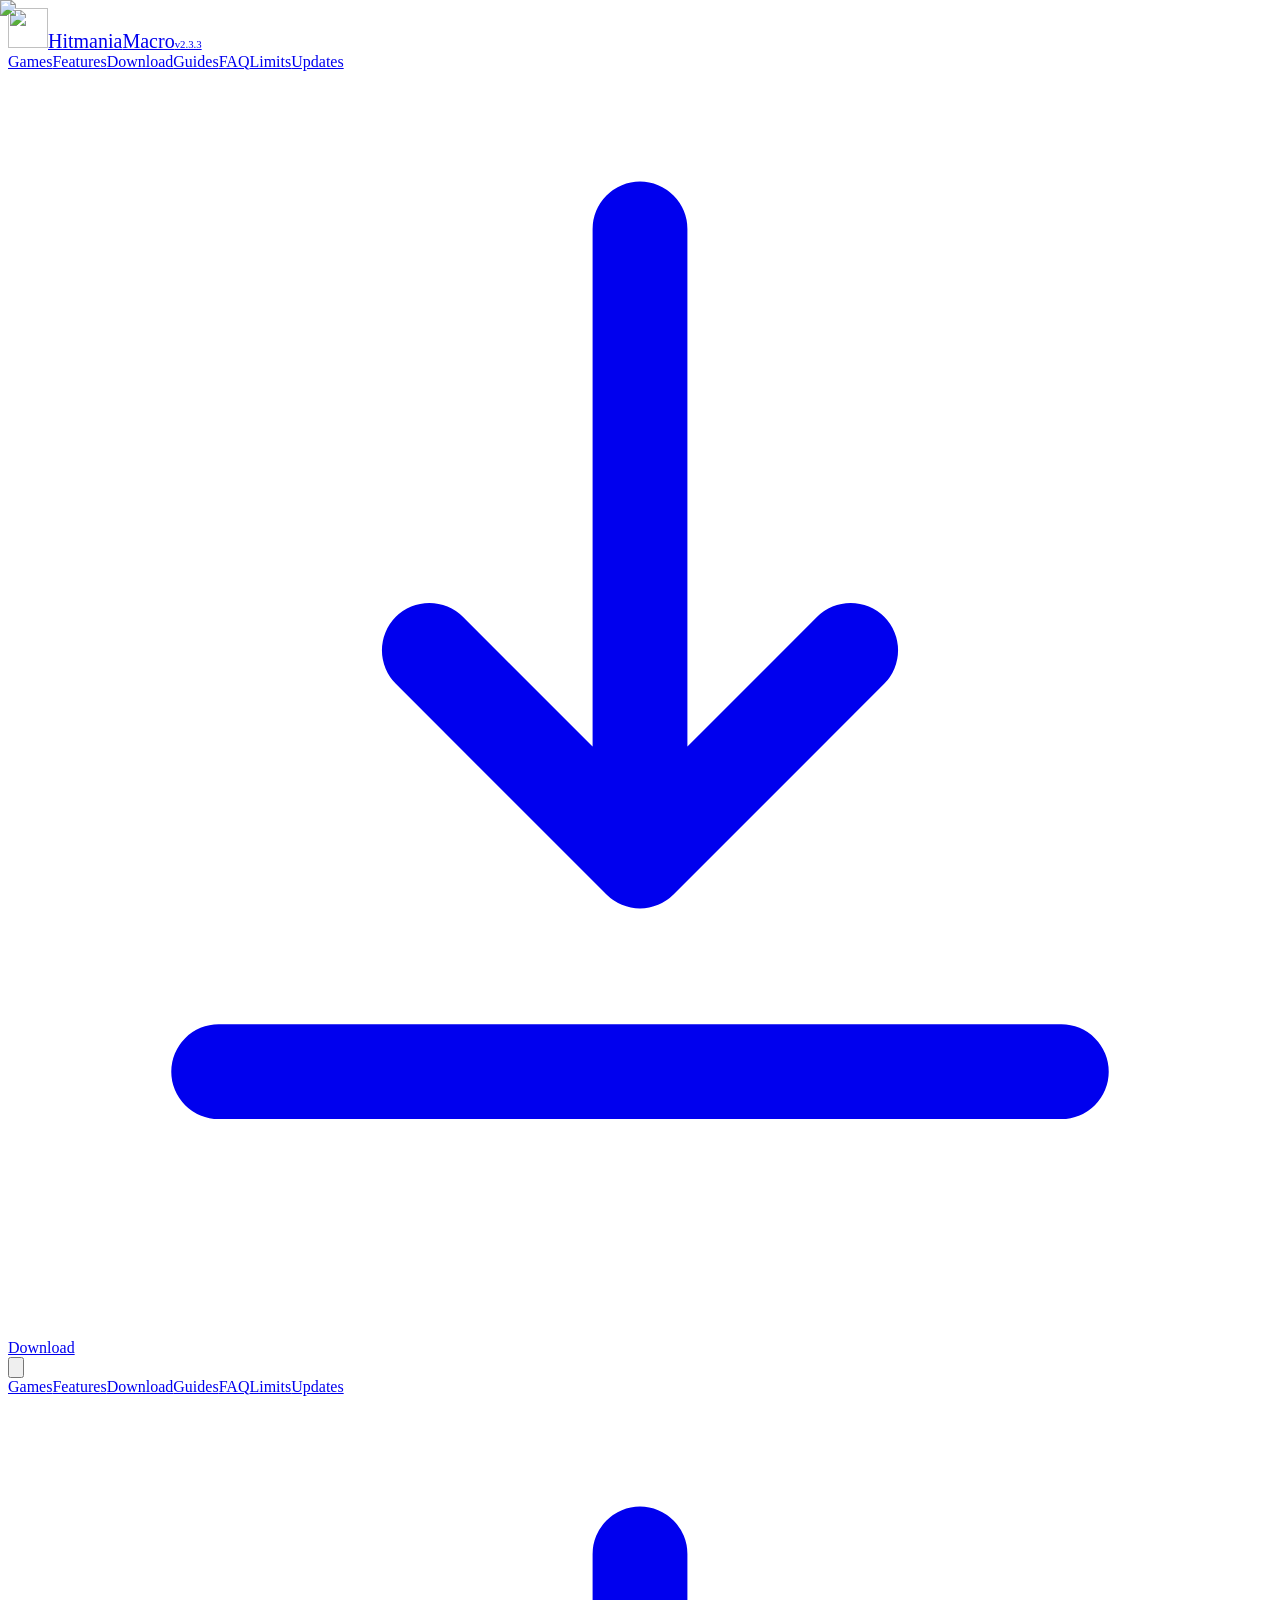
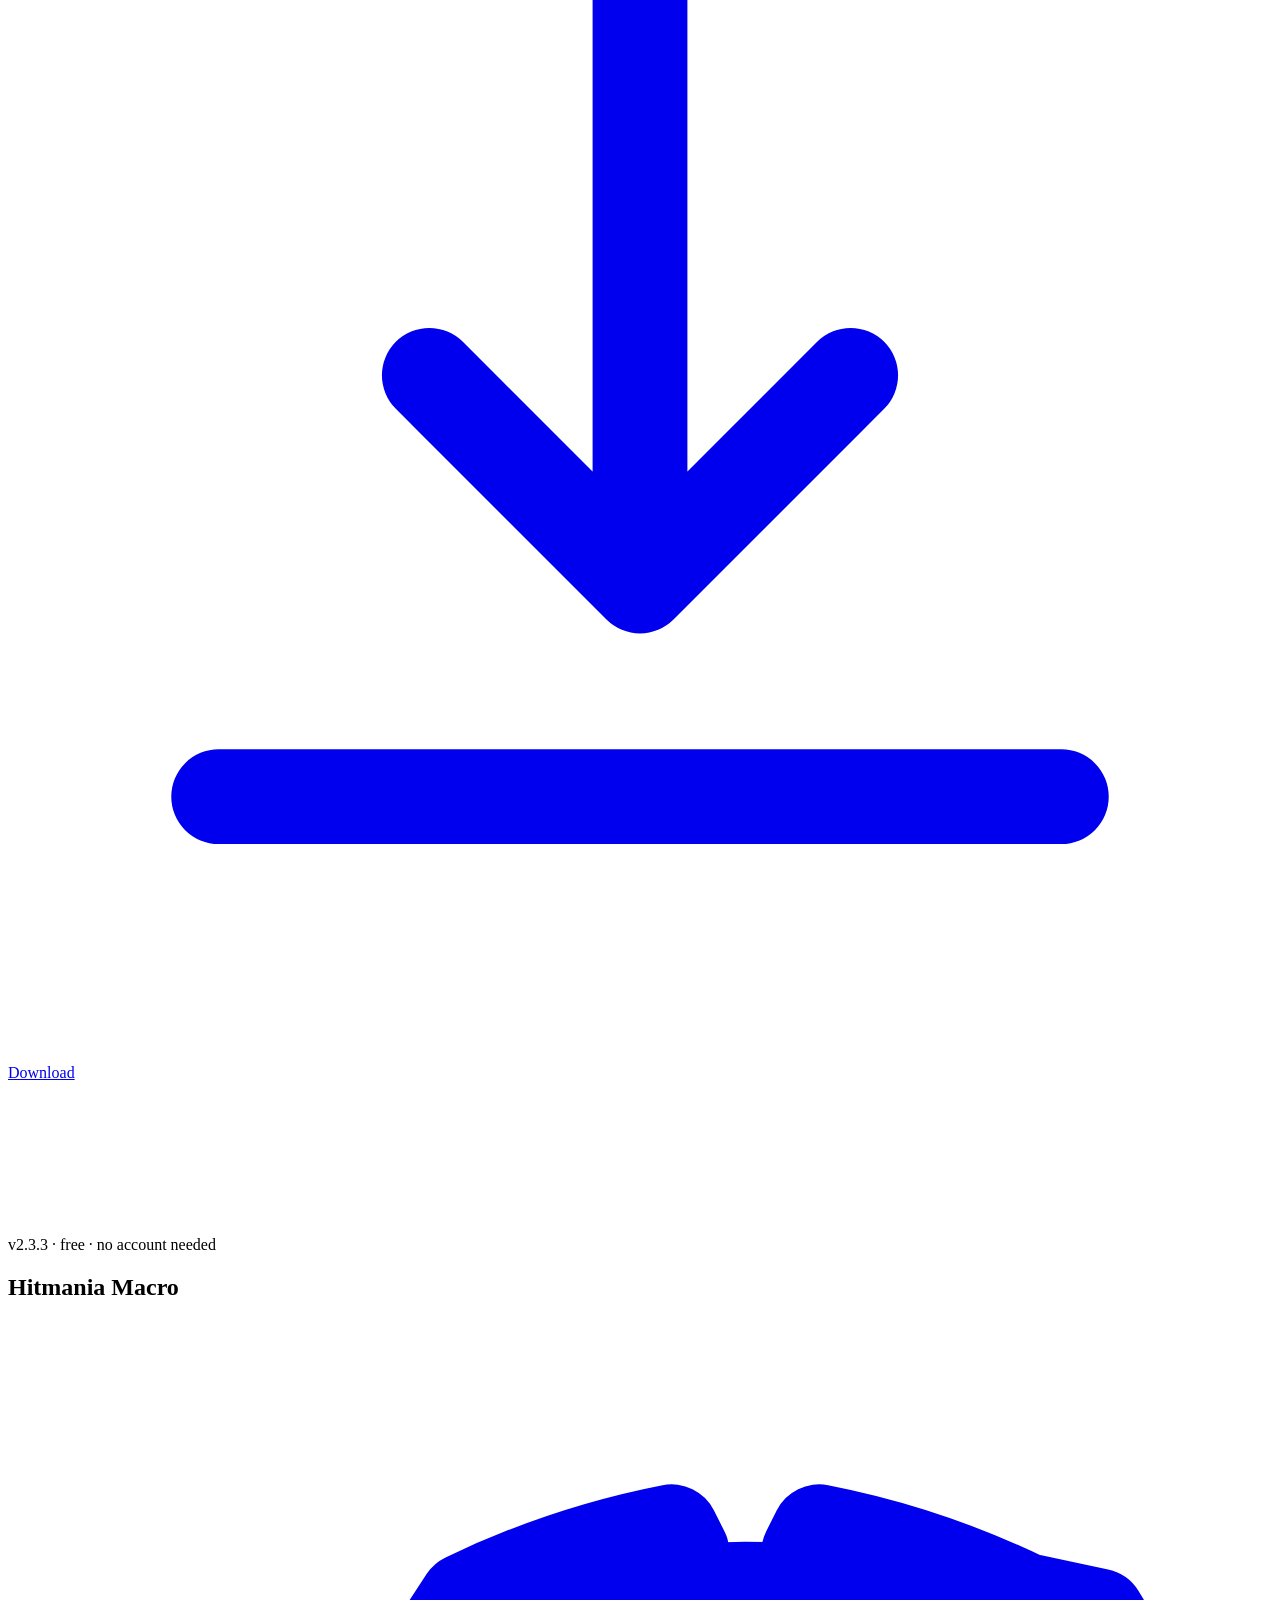
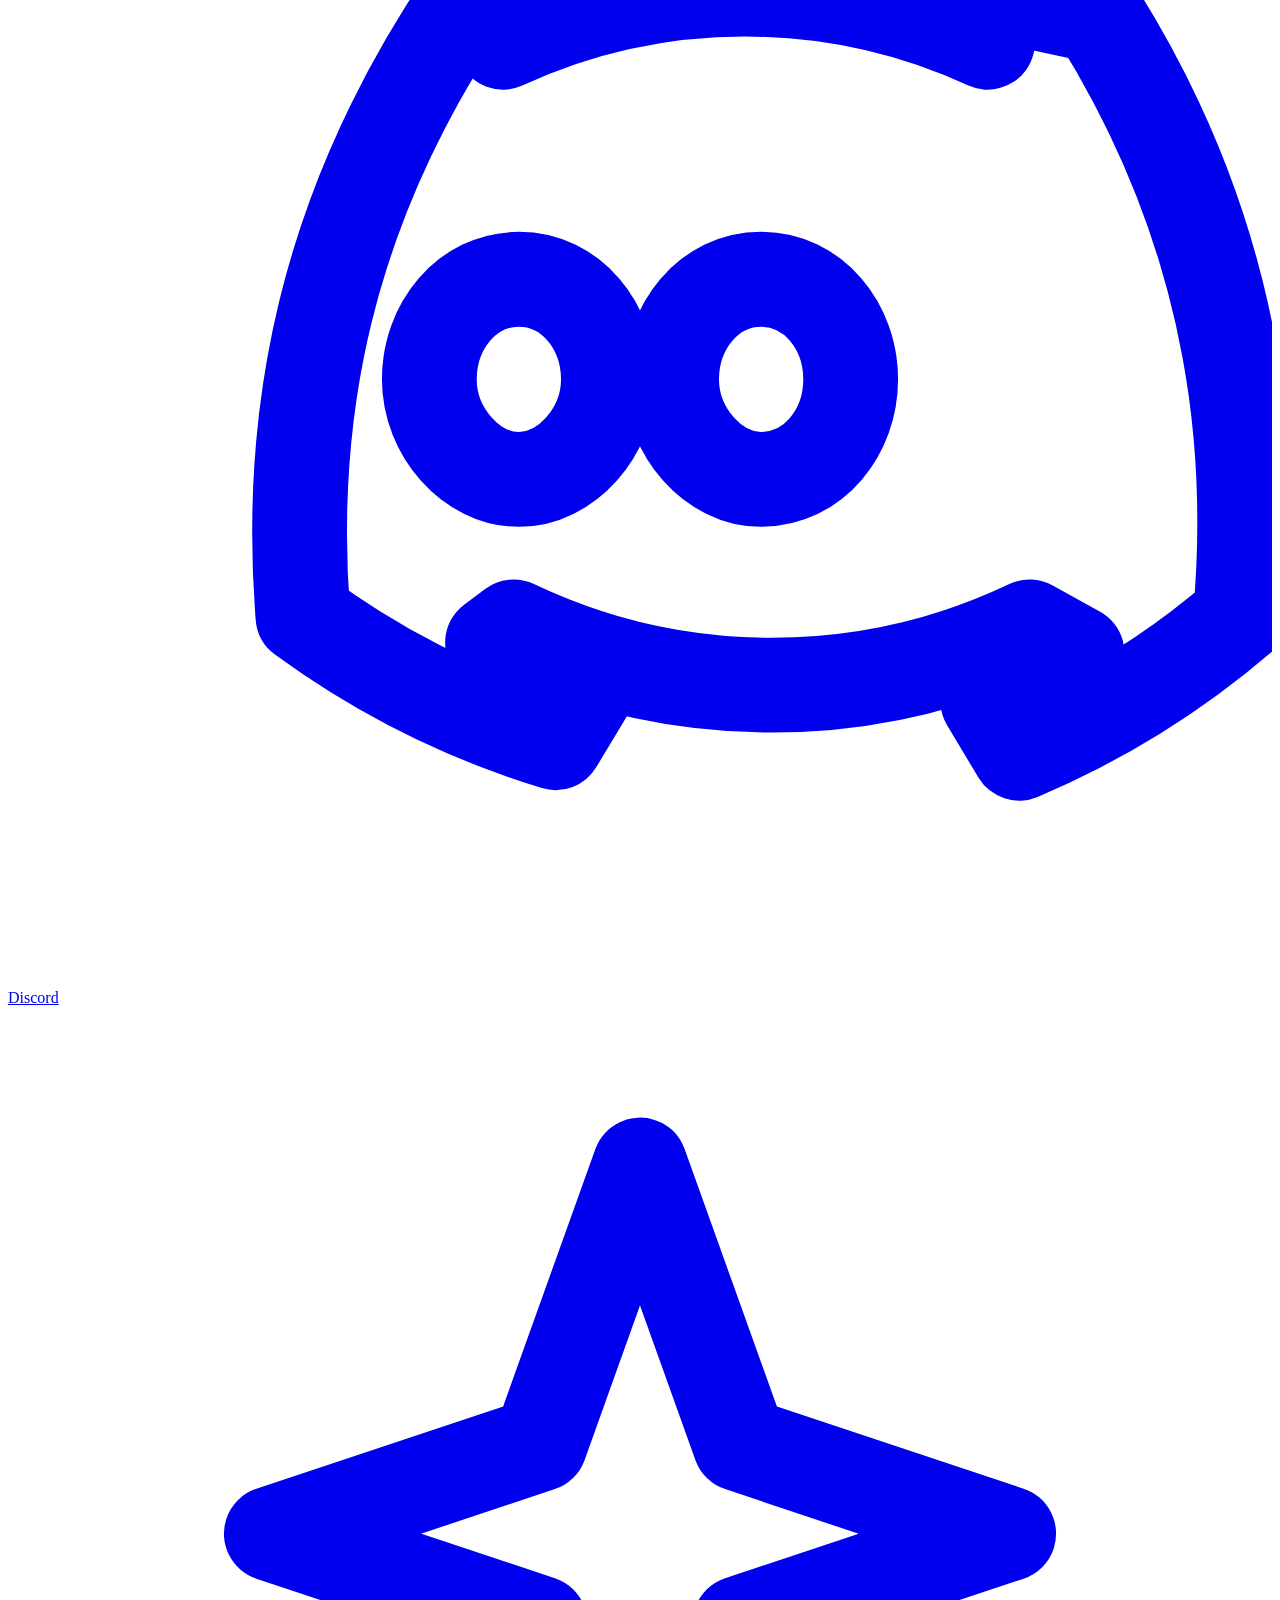
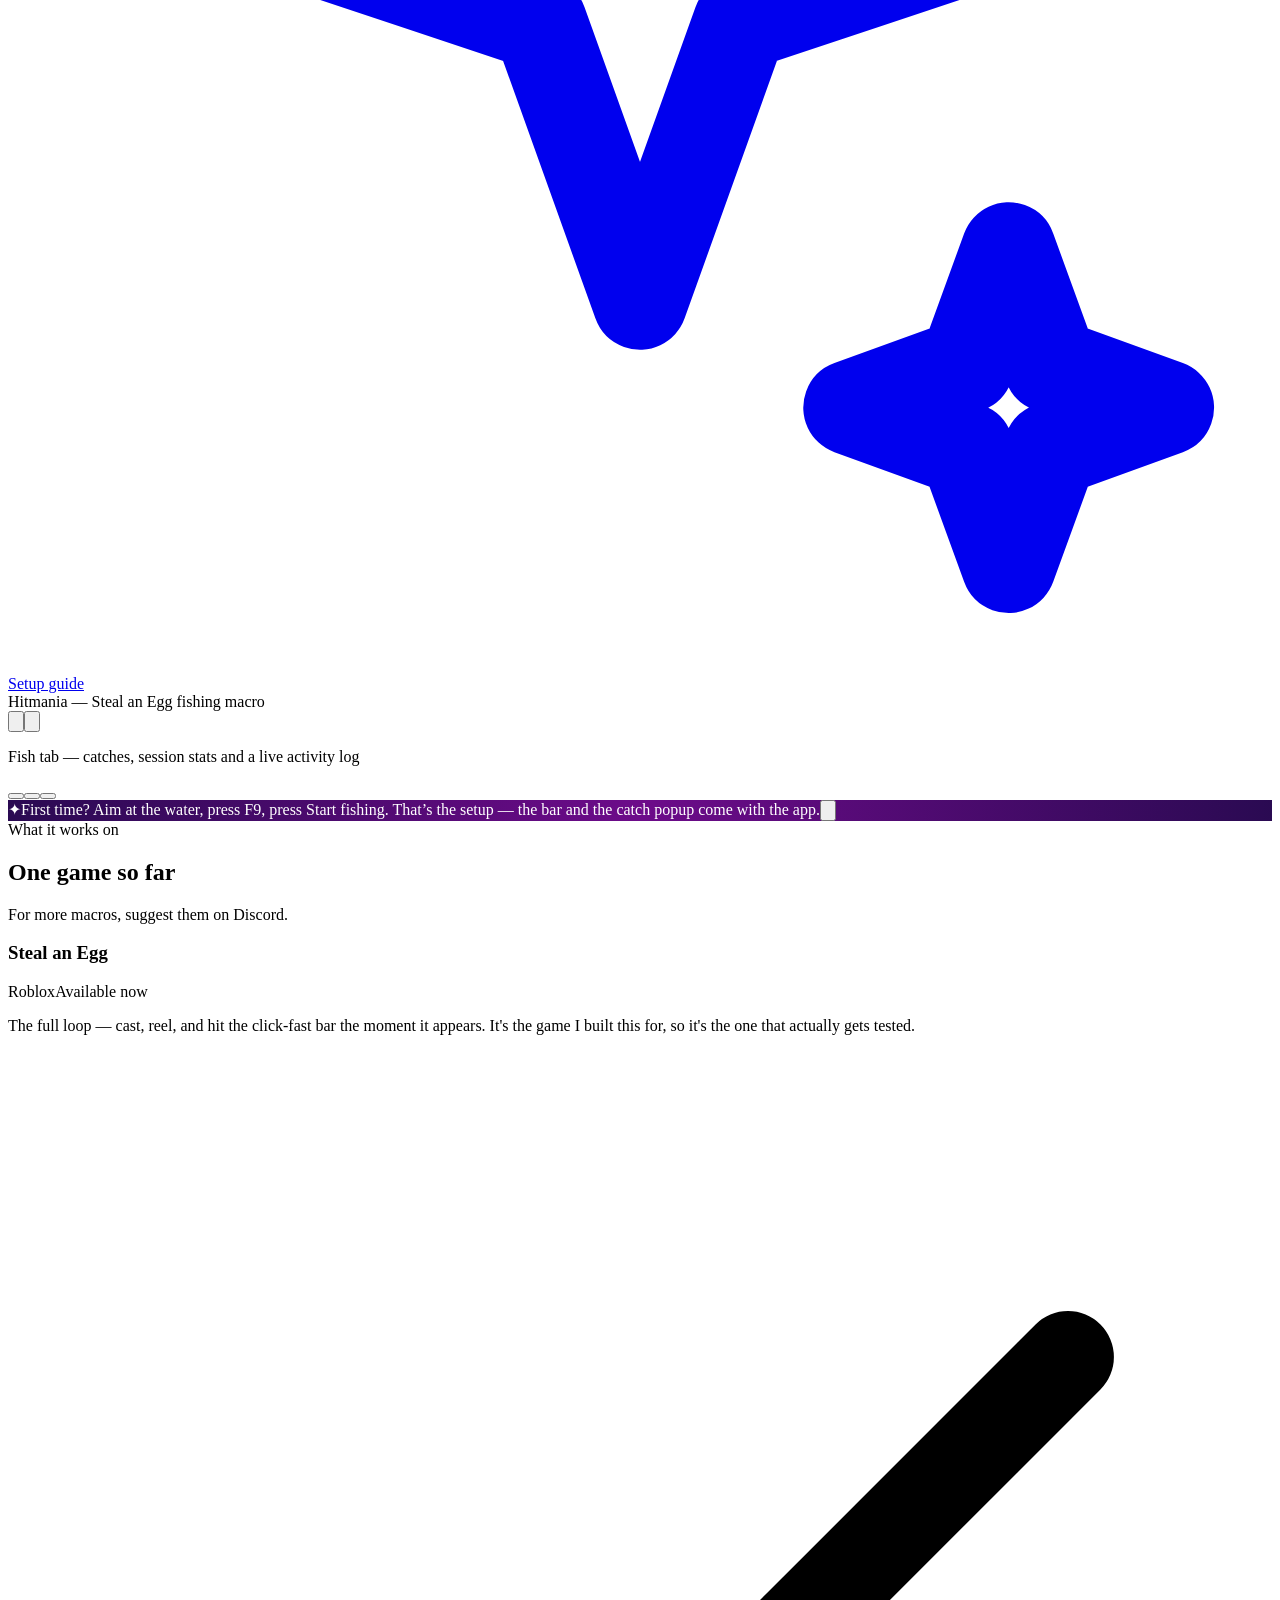
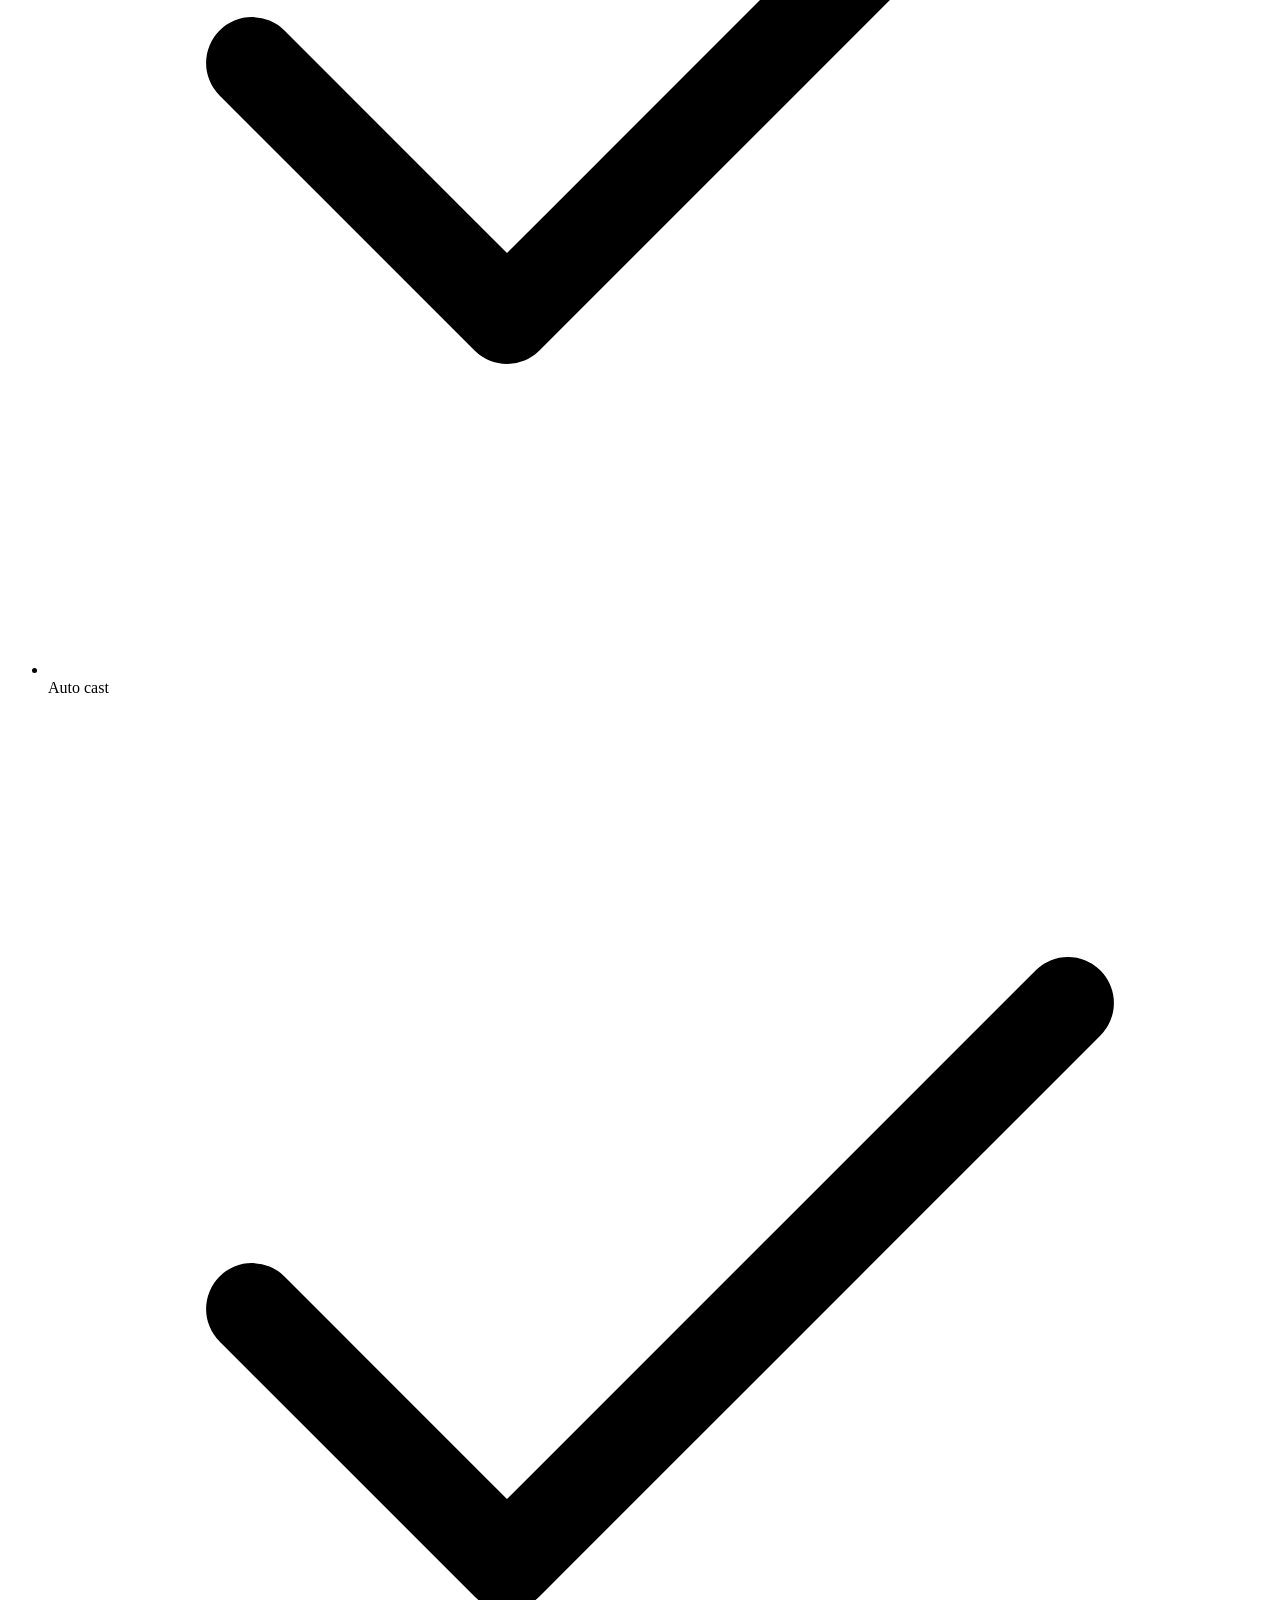
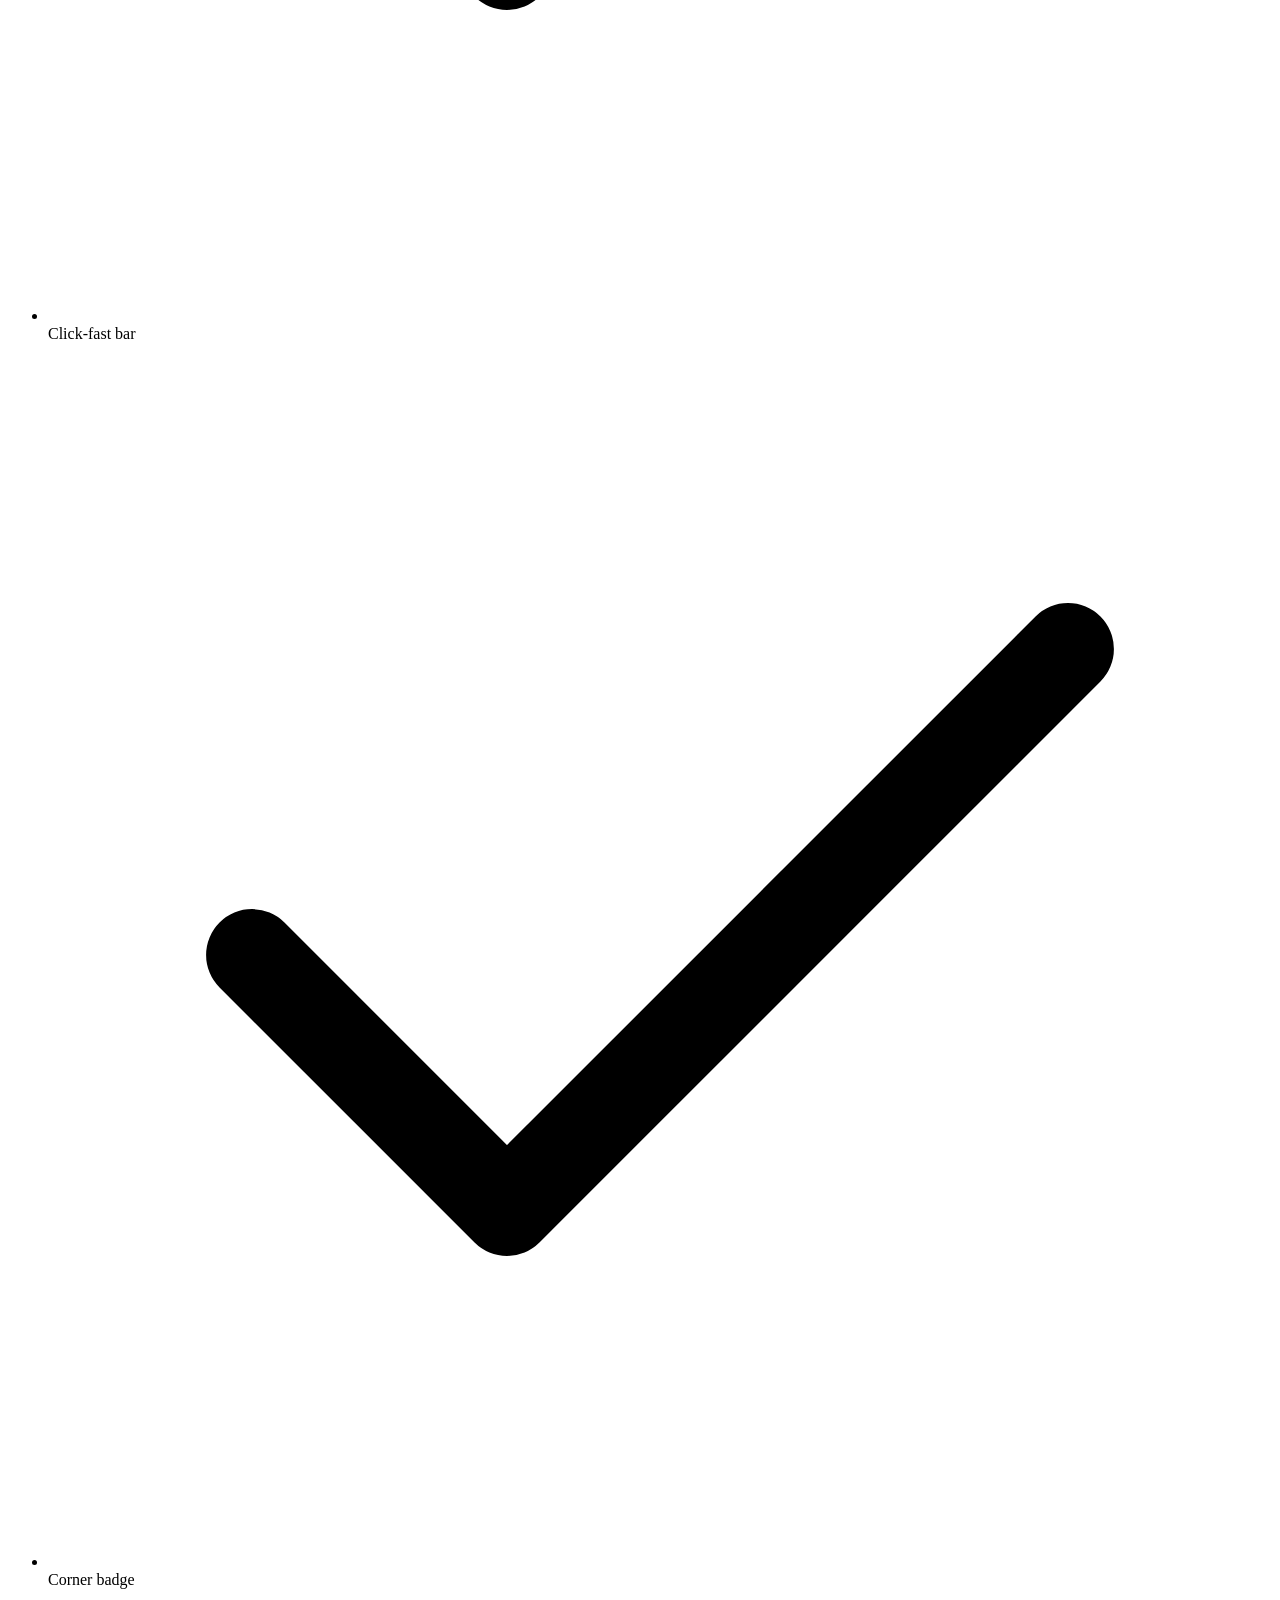
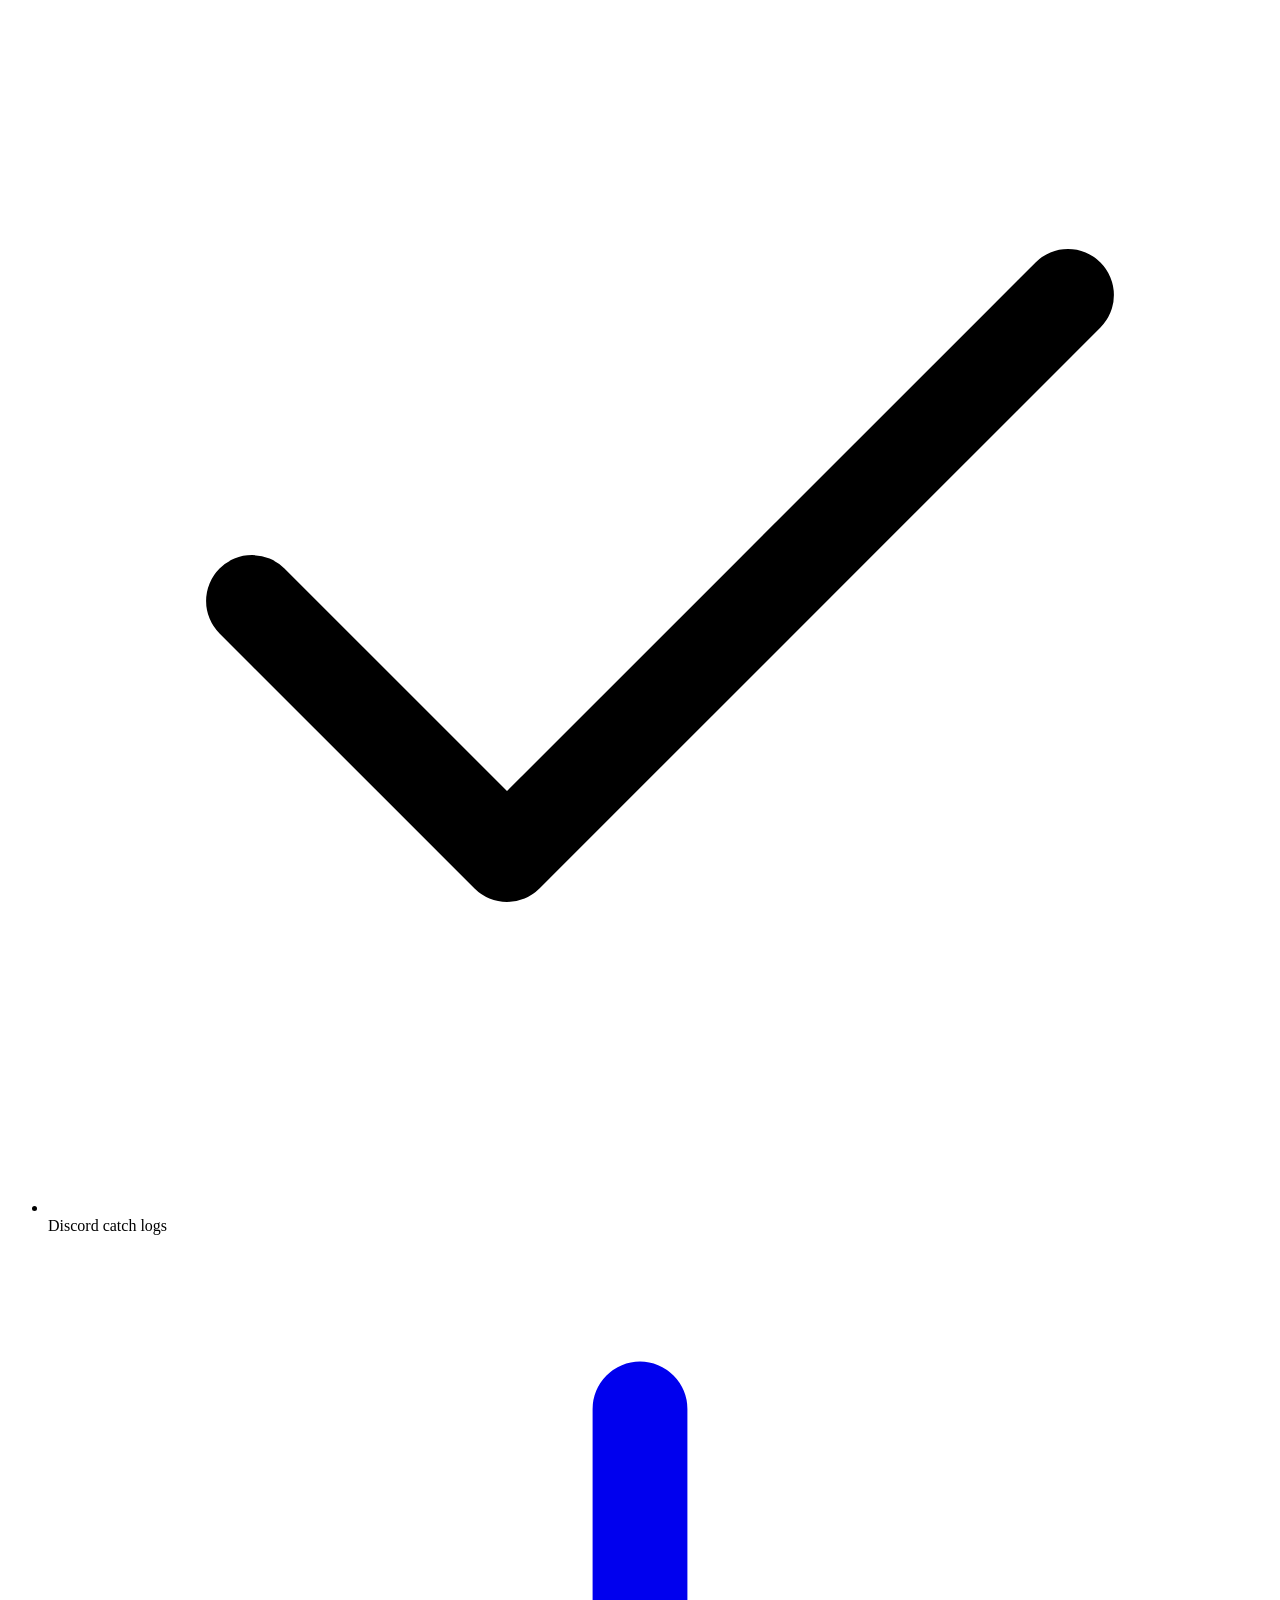
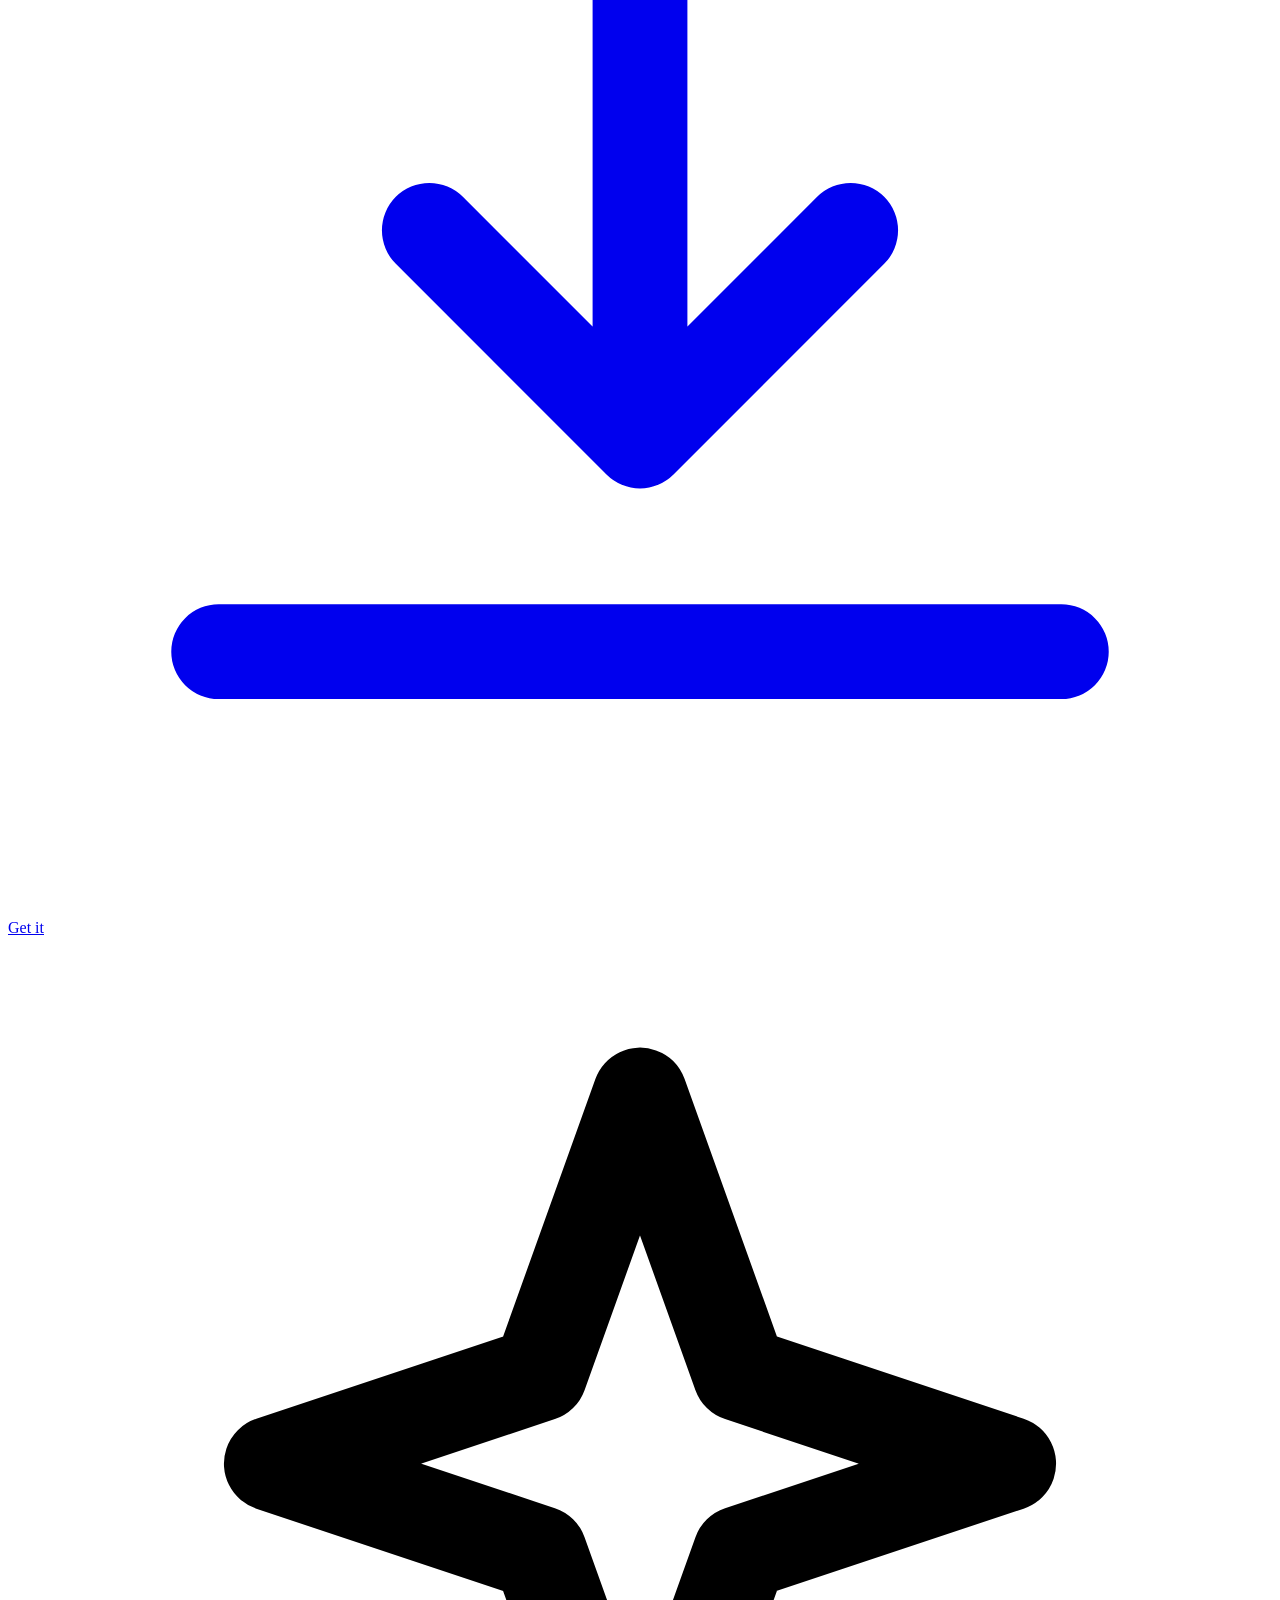
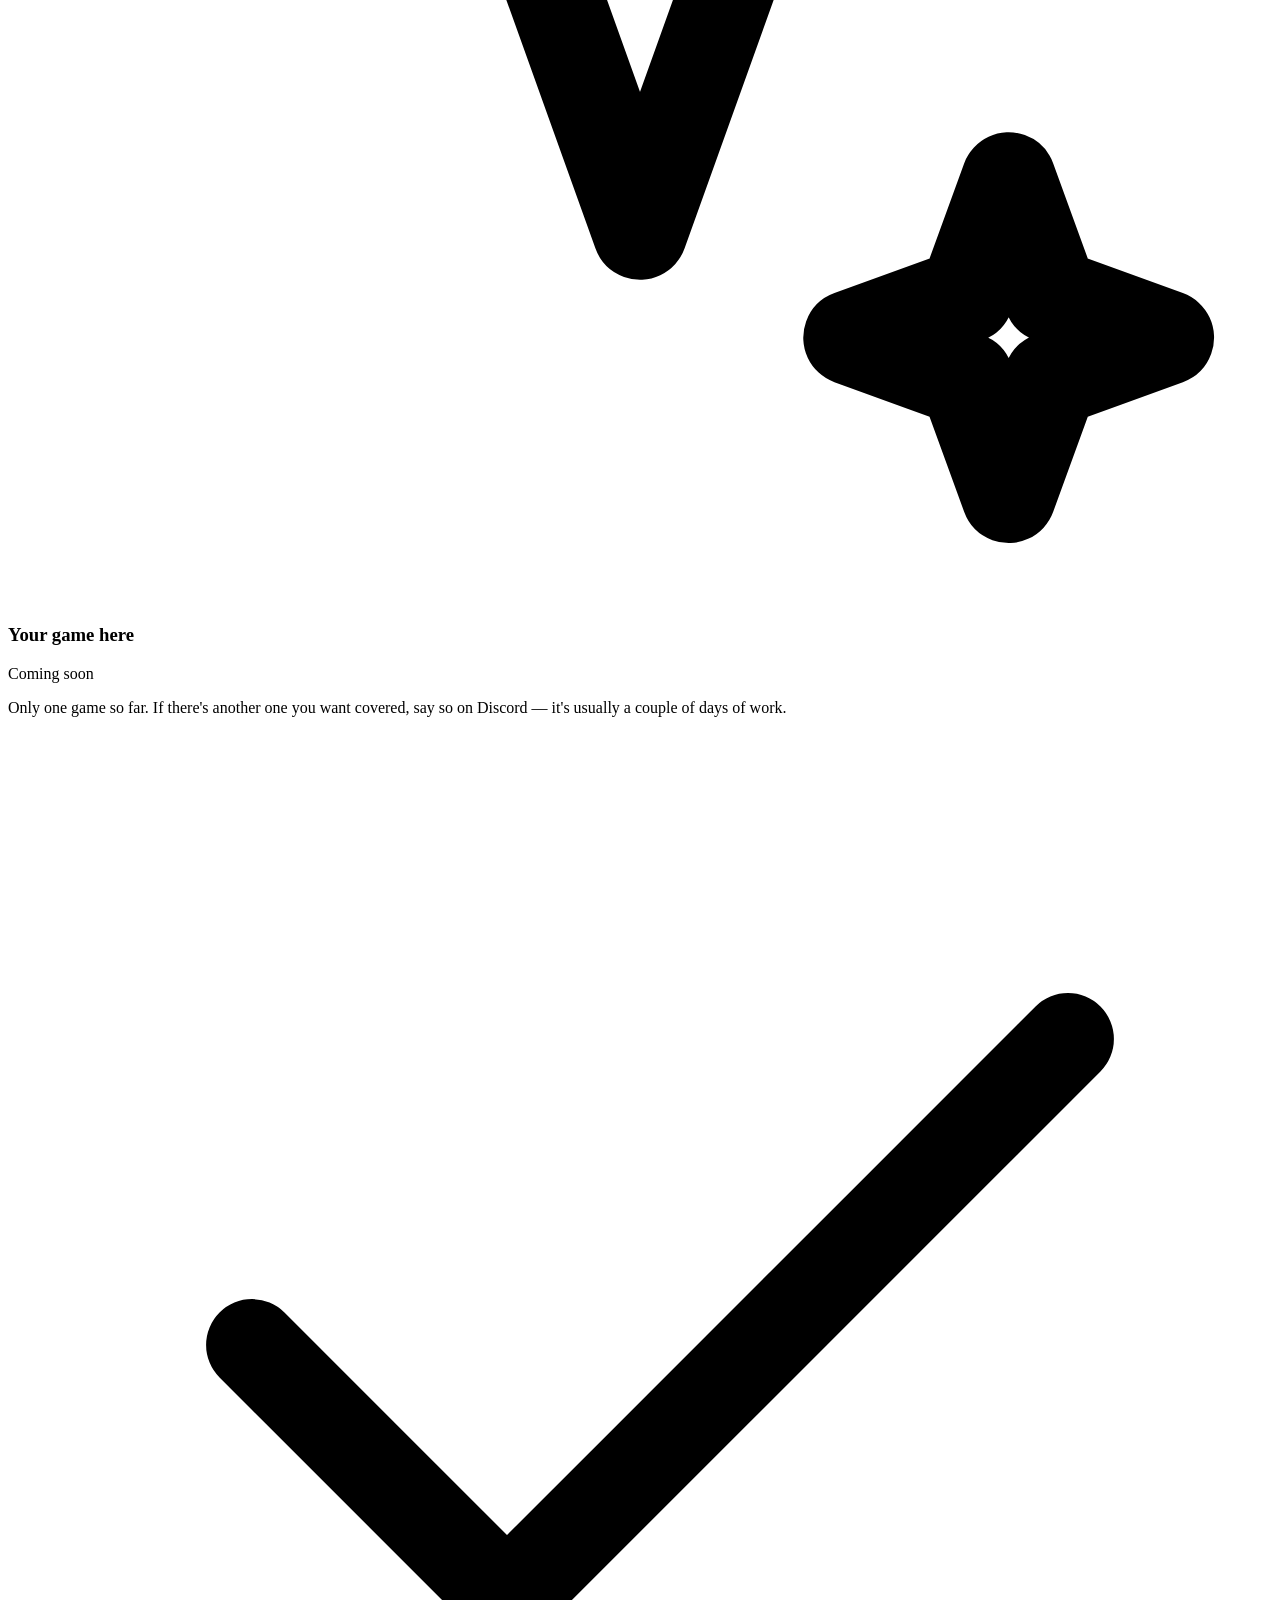
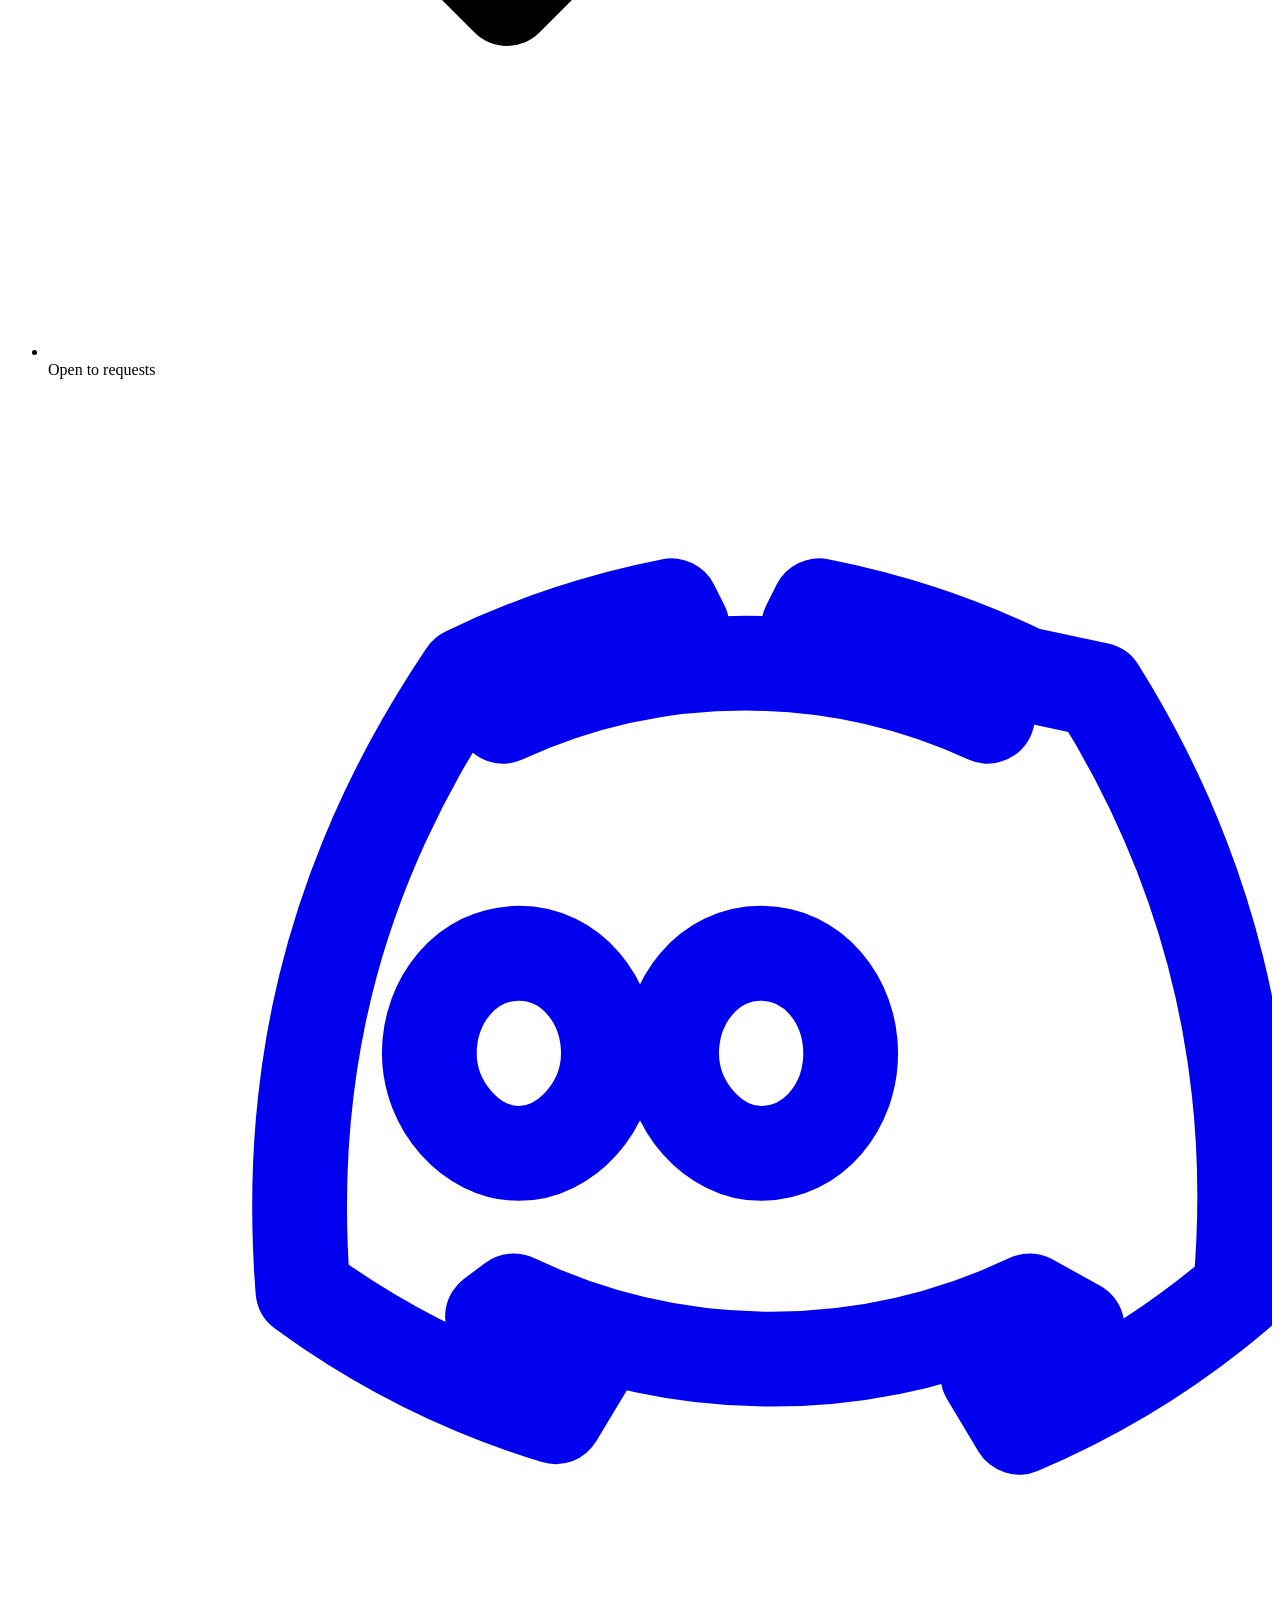
==== index.html @ 8fc9ed6c "v2.3.3: mine dodge fix + crash fix" ====
<!DOCTYPE html><html lang="en" class="T19VSG_variable _8Li5zG_variable h-full antialiased"><head><meta charSet="utf-8"/><meta name="viewport" content="width=device-width, initial-scale=1"/><link rel="preload" href="/hitmania/_next/static/media/797e433ab948586e-s.p.0r6juujl39pe6.woff2" as="font" crossorigin="" type="font/woff2"/><link rel="preload" href="/hitmania/_next/static/media/caa3a2e1cccd8315-s.p.0wgildi0cnwt9.woff2" as="font" crossorigin="" type="font/woff2"/><link rel="preload" as="image" href="/hitmania/screenshots/fish-tab.png"/><link rel="stylesheet" href="/hitmania/_next/static/chunks/2hxcdzljzktb_.css" data-precedence="next"/><link rel="preload" as="script" fetchPriority="low" href="/hitmania/_next/static/chunks/1ckvzn7sfprko.js"/><script src="/hitmania/_next/static/chunks/2r4s4h5xul1n-.js" async=""></script><script src="/hitmania/_next/static/chunks/2gvu8dyrhibpa.js" async=""></script><script src="/hitmania/_next/static/chunks/0zw03hnbae-d-.js" async=""></script><script src="/hitmania/_next/static/chunks/turbopack-16dgd-go8gnk7.js" async=""></script><script src="/hitmania/_next/static/chunks/0t2viem1ufp9a.js" async=""></script><script src="/hitmania/_next/static/chunks/04xw5yjldhs-g.js" async=""></script><script src="/hitmania/_next/static/chunks/44qp0n21-igrk.js" async=""></script><meta name="next-size-adjust" content=""/><title>Hitmania — Steal an Egg · fishing macro</title><meta name="description" content="Hitmania is a Windows fishing macro for Roblox Steal an Egg. It casts, reels and hits the click-fast bar on its own. One zip file, no account, no key."/><meta name="application-name" content="Hitmania"/><meta name="keywords" content="Hitmania,Steal an Egg macro,Roblox fishing macro,auto fish,Roblox macro,Hitmania download"/><meta property="og:title" content="Hitmania — Steal an Egg · fishing macro"/><meta property="og:description" content="Hitmania is a Windows fishing macro for Roblox Steal an Egg. It casts, reels and hits the click-fast bar on its own. One zip file, no account, no key."/><meta property="og:site_name" content="Hitmania"/><meta property="og:image" content="https://hitmaniamacro-jpg.github.io/hitmania/og.png"/><meta property="og:image:width" content="1200"/><meta property="og:image:height" content="630"/><meta property="og:image:alt" content="Hitmania is a Windows fishing macro for Roblox Steal an Egg. It casts, reels and hits the click-fast bar on its own. One zip file, no account, no key."/><meta property="og:type" content="website"/><meta name="twitter:card" content="summary_large_image"/><meta name="twitter:title" content="Hitmania — Steal an Egg · fishing macro"/><meta name="twitter:description" content="Hitmania is a Windows fishing macro for Roblox Steal an Egg. It casts, reels and hits the click-fast bar on its own. One zip file, no account, no key."/><meta name="twitter:image" content="https://hitmaniamacro-jpg.github.io/hitmania/og.png"/><link rel="icon" href="/hitmania/favicon.ico?favicon.06u_0ktbpjew-.ico" sizes="16x16" type="image/x-icon"/><link rel="apple-touch-icon" href="/hitmania/apple-icon.png?apple-icon.0rwswgwhhntca.png" sizes="180x180" type="image/png"/><script src="/hitmania/_next/static/chunks/0cz1d0mv5g_q7.js" noModule=""></script></head><body class="flex min-h-full flex-col bg-hm-bg text-hm-text"><div hidden=""><!--$--><!--/$--></div><div aria-hidden="true" class="fixed top-0 right-0 left-0 z-[100] h-[2px] origin-left bg-gradient-to-r from-hm-purple via-hm-magenta to-hm-purple-hi" style="transform:scaleX(0)"><div class="h-full w-full origin-left"></div></div><header class="fixed inset-x-0 top-0 z-50 transition-all duration-300 border-b border-transparent"><nav class="mx-auto flex h-20 w-full max-w-[1920px] items-center justify-between px-4 sm:px-6 lg:px-8"><a class="group shrink-0" aria-label="Hitmania home" href="/hitmania/"><span class="flex items-center gap-3"><span class="relative grid flex-shrink-0 place-items-center"><span class="absolute inset-0 rounded-full bg-hm-purple/20 blur-xl transition-colors group-hover:bg-hm-purple/30"></span><span class="relative grid place-items-center overflow-hidden rounded-[13px] border border-hm-purple/40 bg-hm-bg-deep/80 shadow-[0_0_24px_-6px] shadow-hm-purple/40" style="width:40px;height:40px"><img alt="" loading="lazy" width="40" height="40" decoding="async" data-nimg="1" class="h-full w-full object-contain" style="color:transparent" src="/hitmania/emblem.png"/></span></span><span class="flex items-baseline gap-1"><span class="font-black tracking-tight text-hm-text" style="font-size:20px">Hitmania</span><span class="gradient-text font-black tracking-tight" style="font-size:20px">Macro</span><span class="hidden font-bold text-hm-faint sm:inline" style="font-size:10.8px">v2.3.3</span></span></span></a><div class="hidden items-center gap-0.5 xl:flex"><a class="rounded-lg px-3 py-2 text-sm font-medium text-hm-muted transition-all duration-200 hover:bg-white/5 hover:text-hm-text" href="/hitmania/#games">Games</a><a class="rounded-lg px-3 py-2 text-sm font-medium text-hm-muted transition-all duration-200 hover:bg-white/5 hover:text-hm-text" href="/hitmania/#features">Features</a><a class="rounded-lg px-3 py-2 text-sm font-medium text-hm-muted transition-all duration-200 hover:bg-white/5 hover:text-hm-text" href="/hitmania/download/">Download</a><a class="rounded-lg px-3 py-2 text-sm font-medium text-hm-muted transition-all duration-200 hover:bg-white/5 hover:text-hm-text" href="/hitmania/guides/">Guides</a><a class="rounded-lg px-3 py-2 text-sm font-medium text-hm-muted transition-all duration-200 hover:bg-white/5 hover:text-hm-text" href="/hitmania/#faq">FAQ</a><a class="rounded-lg px-3 py-2 text-sm font-medium text-hm-muted transition-all duration-200 hover:bg-white/5 hover:text-hm-text" href="/hitmania/#limits">Limits</a><a class="rounded-lg px-3 py-2 text-sm font-medium text-hm-muted transition-all duration-200 hover:bg-white/5 hover:text-hm-text" href="/hitmania/updates/">Updates</a></div><div class="hidden items-center gap-3 xl:flex"><a class="inline-flex items-center gap-2 rounded-full bg-hm-purple px-5 py-2.5 text-sm font-semibold text-white shadow-lg shadow-hm-purple/25 transition-all hover:scale-[1.03] hover:bg-hm-purple-hi" href="/hitmania/download/"><svg viewBox="0 0 24 24" fill="none" stroke="currentColor" stroke-width="1.8" stroke-linecap="round" stroke-linejoin="round" class="h-4 w-4" aria-hidden="true"><path d="M12 3v12m0 0l-4-4m4 4 4-4M4 19h16"></path></svg>Download</a></div><button type="button" aria-label="Open menu" aria-expanded="false" class="rounded-xl p-2 text-hm-text transition-colors hover:bg-white/5 xl:hidden"><svg viewBox="0 0 24 24" fill="none" stroke="currentColor" stroke-width="1.8" stroke-linecap="round" stroke-linejoin="round" class="h-6 w-6" aria-hidden="true"><path d="M4 6h16M4 12h16M4 18h16"></path></svg></button></nav><div class="overflow-hidden border-t border-white/5 bg-hm-bg/95 backdrop-blur-xl transition-[max-height,opacity] duration-300 xl:hidden max-h-0 opacity-0"><div class="space-y-1 px-4 py-4 sm:px-6"><a class="block rounded-lg px-3 py-3 text-base font-medium text-hm-muted transition-colors hover:bg-white/5 hover:text-hm-text" href="/hitmania/#games">Games</a><a class="block rounded-lg px-3 py-3 text-base font-medium text-hm-muted transition-colors hover:bg-white/5 hover:text-hm-text" href="/hitmania/#features">Features</a><a class="block rounded-lg px-3 py-3 text-base font-medium text-hm-muted transition-colors hover:bg-white/5 hover:text-hm-text" href="/hitmania/download/">Download</a><a class="block rounded-lg px-3 py-3 text-base font-medium text-hm-muted transition-colors hover:bg-white/5 hover:text-hm-text" href="/hitmania/guides/">Guides</a><a class="block rounded-lg px-3 py-3 text-base font-medium text-hm-muted transition-colors hover:bg-white/5 hover:text-hm-text" href="/hitmania/#faq">FAQ</a><a class="block rounded-lg px-3 py-3 text-base font-medium text-hm-muted transition-colors hover:bg-white/5 hover:text-hm-text" href="/hitmania/#limits">Limits</a><a class="block rounded-lg px-3 py-3 text-base font-medium text-hm-muted transition-colors hover:bg-white/5 hover:text-hm-text" href="/hitmania/updates/">Updates</a><a class="mt-2 flex items-center justify-center gap-2 rounded-xl bg-hm-purple px-5 py-3 text-base font-semibold text-white" href="/hitmania/download/"><svg viewBox="0 0 24 24" fill="none" stroke="currentColor" stroke-width="1.8" stroke-linecap="round" stroke-linejoin="round" class="h-4 w-4" aria-hidden="true"><path d="M12 3v12m0 0l-4-4m4 4 4-4M4 19h16"></path></svg>Download</a></div></div></header><main id="top" class="flex-1"><section class="relative overflow-hidden pt-32 pb-16 sm:pt-40 sm:pb-24"><div class="pointer-events-none absolute inset-0"><canvas aria-hidden="true" class="pointer-events-none absolute inset-0 h-full w-full text-hm-purple-hi"></canvas><div class="hm-orb top-[-8rem] left-[-6rem] h-96 w-96 bg-hm-purple/25"></div><div class="hm-orb top-[4rem] right-[-8rem] h-[26rem] w-[26rem] bg-hm-purple-deep/30"></div><div class="hm-orb bottom-[-10rem] left-1/3 h-80 w-80 bg-hm-magenta/15"></div><div class="absolute inset-x-0 bottom-0 h-24 bg-gradient-to-t from-hm-bg to-transparent"></div></div><div class="relative mx-auto grid w-full max-w-7xl items-center gap-12 px-4 sm:px-6 lg:grid-cols-2 lg:gap-16 lg:px-8"><div class="rise flex flex-col items-center text-center lg:items-start lg:text-left"><span class="mb-6 inline-flex items-center gap-2 rounded-full border border-hm-purple/30 bg-hm-purple/10 px-4 py-2 text-xs font-semibold text-hm-purple-hi backdrop-blur"><span class="relative flex h-2 w-2"><span class="absolute inline-flex h-full w-full animate-ping rounded-full bg-hm-green opacity-75"></span><span class="relative inline-flex h-2 w-2 rounded-full bg-hm-green"></span></span>v2.3.3<!-- --> · free · no account needed</span><h1 class="text-4xl leading-[1.05] font-black tracking-tight sm:text-5xl md:text-6xl lg:text-7xl"><span class="gradient-text">Hitmania Macro</span></h1><div class="mt-8 grid w-full grid-cols-2 gap-3 sm:grid-cols-2"><a href="https://discord.com" target="_blank" rel="noopener noreferrer" class="inline-flex items-center justify-center gap-2 rounded-full bg-[#5865F2] px-5 py-2.5 text-xs font-semibold text-white shadow-lg shadow-[#5865F2]/30 transition-all duration-200 hover:scale-[1.02] hover:bg-[#4752C4] sm:min-h-[50px] sm:text-sm"><svg viewBox="0 0 24 24" fill="none" stroke="currentColor" stroke-width="1.8" stroke-linecap="round" stroke-linejoin="round" class="h-4 w-4 sm:h-5 sm:w-5" aria-hidden="true"><path d="M19.3 5.3A16 16 0 0 0 15.4 4l-.2.4a12 12 0 0 1 3.4 1.7 11 11 0 0 0-9.2 0A12 12 0 0 1 12.8 4.4L12.6 4a16 16 0 0 0-3.9 1.3C6 9.3 5.3 13.2 5.6 17a16 16 0 0 0 4.8 2.4l.6-1a10 10 0 0 1-1.8-.9l.4-.3a11.4 11.4 0 0 0 9.8 0l.9.5c-.5.4-1.1.7-1.7.9l.6 1A16 16 0 0 0 23.4 17c.4-4.4-.7-8.2-2.7-11.4ZM9.7 14.4c-.9 0-1.7-.9-1.7-1.9s.7-1.9 1.7-1.9 1.7.9 1.7 1.9-.8 1.9-1.7 1.9Zm4.6 0c-.9 0-1.7-.9-1.7-1.9s.7-1.9 1.7-1.9 1.7.9 1.7 1.9-.7 1.9-1.7 1.9Z"></path></svg>Discord</a><a class="inline-flex items-center justify-center gap-2 rounded-full border border-hm-border bg-hm-card/60 px-5 py-2.5 text-xs font-semibold text-hm-text transition-all duration-200 hover:scale-[1.02] hover:border-hm-border-hi hover:bg-hm-card2 sm:min-h-[50px] sm:text-sm" href="/hitmania/guides/"><svg viewBox="0 0 24 24" fill="none" stroke="currentColor" stroke-width="1.8" stroke-linecap="round" stroke-linejoin="round" class="h-4 w-4 sm:h-5 sm:w-5" aria-hidden="true"><path d="M12 3l1.9 5.3L19 10l-5.1 1.7L12 17l-1.9-5.3L5 10l5.1-1.7L12 3Z"></path><path d="M19 16l.8 2.2L22 19l-2.2.8L19 22l-.8-2.2L16 19l2.2-.8L19 16Z"></path></svg>Setup guide</a></div></div><div class="rise" style="animation-delay:120ms"><div class="w-full"><div class="relative overflow-hidden rounded-2xl border border-hm-border bg-hm-card shadow-2xl shadow-black/50"><div class="flex items-center gap-2 border-b border-hm-border bg-hm-card2 px-4 py-3"><span class="h-3 w-3 rounded-full bg-hm-red/80"></span><span class="h-3 w-3 rounded-full bg-hm-orange/80"></span><span class="h-3 w-3 rounded-full bg-hm-green/80"></span><span class="ml-2 truncate font-mono text-xs text-hm-faint">Hitmania — Steal an Egg fishing macro</span></div><div class="relative aspect-16/10 w-full bg-hm-bg-deep"><div class="absolute inset-0 transition-opacity duration-500 opacity-100"><img alt="Hitmania Fish tab showing catch stats and the activity log" loading="eager" decoding="async" data-nimg="fill" class="object-contain" style="position:absolute;height:100%;width:100%;left:0;top:0;right:0;bottom:0;color:transparent" src="/hitmania/screenshots/fish-tab.png"/></div><div class="absolute inset-0 transition-opacity duration-500 pointer-events-none opacity-0"><img alt="Hitmania Setup tab with the single cast-point step" loading="lazy" decoding="async" data-nimg="fill" class="object-contain" style="position:absolute;height:100%;width:100%;left:0;top:0;right:0;bottom:0;color:transparent" src="/hitmania/screenshots/setup-tab.png"/></div><div class="absolute inset-0 transition-opacity duration-500 pointer-events-none opacity-0"><img alt="Hitmania detection settings showing the bundled bar and reward templates" loading="lazy" decoding="async" data-nimg="fill" class="object-contain" style="position:absolute;height:100%;width:100%;left:0;top:0;right:0;bottom:0;color:transparent" src="/hitmania/screenshots/detection.png"/></div><button type="button" aria-label="Previous screenshot" class="absolute top-1/2 left-3 z-20 grid h-10 w-10 -translate-y-1/2 place-items-center rounded-full border border-hm-border bg-hm-bg/80 text-hm-text backdrop-blur transition-colors hover:bg-hm-card3"><svg viewBox="0 0 24 24" fill="none" stroke="currentColor" stroke-width="1.8" stroke-linecap="round" stroke-linejoin="round" class="h-5 w-5 rotate-90" aria-hidden="true"><path d="m6 9 6 6 6-6"></path></svg></button><button type="button" aria-label="Next screenshot" class="absolute top-1/2 right-3 z-20 grid h-10 w-10 -translate-y-1/2 place-items-center rounded-full border border-hm-border bg-hm-bg/80 text-hm-text backdrop-blur transition-colors hover:bg-hm-card3"><svg viewBox="0 0 24 24" fill="none" stroke="currentColor" stroke-width="1.8" stroke-linecap="round" stroke-linejoin="round" class="h-5 w-5 -rotate-90" aria-hidden="true"><path d="m6 9 6 6 6-6"></path></svg></button></div></div><div class="mt-4 flex flex-col items-center gap-3"><p class="text-center text-sm text-hm-muted">Fish tab — catches, session stats and a live activity log</p><div class="flex items-center gap-2"><button type="button" aria-label="Show screenshot 1" class="h-2.5 rounded-full transition-all w-7 bg-hm-purple"></button><button type="button" aria-label="Show screenshot 2" class="h-2.5 rounded-full transition-all w-2.5 bg-hm-card3 hover:bg-hm-border-hi"></button><button type="button" aria-label="Show screenshot 3" class="h-2.5 rounded-full transition-all w-2.5 bg-hm-card3 hover:bg-hm-border-hi"></button></div></div></div></div></div></section><div class="overflow-hidden transition-all duration-500 ease-out max-h-24 opacity-100"><div class="flex items-center justify-center gap-2 px-3 py-2.5 text-center text-xs font-medium sm:gap-3 sm:px-4 sm:py-3 sm:text-sm" style="background:linear-gradient(90deg, #2a0a52 0%, #6d0b8a 50%, #2a0a52 100%);color:#fff"><span class="text-white/70">✦</span><span class="leading-tight">First time? Aim at the water, press F9, press Start fishing. That’s the setup — the bar and the catch popup come with the app.</span><button type="button" aria-label="Dismiss announcement" class="shrink-0 rounded p-1 text-white/70 transition-colors hover:text-white"><svg viewBox="0 0 24 24" fill="none" stroke="currentColor" stroke-width="1.8" stroke-linecap="round" stroke-linejoin="round" class="h-3.5 w-3.5" aria-hidden="true"><path d="M18 6 6 18M6 6l12 12"></path></svg></button></div></div><section id="games" class="relative scroll-mt-24 py-20 sm:py-28"><div class="mx-auto w-full max-w-6xl px-4 sm:px-6 lg:px-8"><div class="flex flex-col items-center text-center"><span class="text-sm font-semibold tracking-widest text-hm-purple-hi uppercase">What it works on</span><h2 class="mt-3 text-3xl font-extrabold tracking-tight text-hm-text sm:text-4xl md:text-5xl">One game<!-- --> <span class="gradient-text">so far</span></h2><span class="hm-underline mt-4" aria-hidden="true"></span><p class="mt-5 max-w-2xl text-base leading-relaxed text-hm-muted mx-auto">For more macros, suggest them on Discord.</p></div><div class="mt-12 grid gap-5"><div class="reveal "><div class="hm-frame w-full transition-all duration-200 hover:-translate-y-1"><div class="hm-frame-body flex w-full flex-col items-center gap-6 overflow-hidden bg-hm-card p-6 shadow-xl shadow-black/40 ring-1 ring-white/[0.06] backdrop-blur-xl transition-all duration-200 hover:shadow-hm-purple/20 hover:ring-hm-purple/40 sm:p-8 md:flex-row"><div class="relative h-36 w-36 flex-shrink-0 overflow-hidden rounded-xl border border-white/10 bg-hm-bg-deep transition-all duration-200 group-hover:border-hm-purple/60"><img alt="Steal an Egg screenshot" loading="lazy" decoding="async" data-nimg="fill" class="object-cover" style="position:absolute;height:100%;width:100%;left:0;top:0;right:0;bottom:0;color:transparent" src="/hitmania/games/steal-an-egg.jpg"/></div><div class="min-w-0 flex-1 text-center md:text-left"><div class="flex flex-wrap items-center justify-center gap-2 md:justify-start"><h3 class="text-xl font-bold text-hm-text">Steal an Egg</h3><span class="rounded-full border border-hm-border bg-hm-bg-deep px-2.5 py-0.5 text-[11px] font-medium text-hm-muted">Roblox</span><span class="inline-flex items-center gap-1.5 text-[11px] font-semibold text-hm-green"><span class="h-1.5 w-1.5 rounded-full bg-current"></span>Available now</span></div><p class="mt-2 text-sm leading-relaxed text-hm-muted">The full loop — cast, reel, and hit the click-fast bar the moment it appears. It&#x27;s the game I built this for, so it&#x27;s the one that actually gets tested.</p><ul class="mt-4 flex flex-wrap justify-center gap-x-5 gap-y-2 md:justify-start"><li class="inline-flex items-center gap-1.5 text-xs text-hm-faint"><svg viewBox="0 0 24 24" fill="none" stroke="currentColor" stroke-width="1.8" stroke-linecap="round" stroke-linejoin="round" class="h-3.5 w-3.5 text-hm-green" aria-hidden="true"><path d="M20 6 9 17l-5-5"></path></svg>Auto cast</li><li class="inline-flex items-center gap-1.5 text-xs text-hm-faint"><svg viewBox="0 0 24 24" fill="none" stroke="currentColor" stroke-width="1.8" stroke-linecap="round" stroke-linejoin="round" class="h-3.5 w-3.5 text-hm-green" aria-hidden="true"><path d="M20 6 9 17l-5-5"></path></svg>Click-fast bar</li><li class="inline-flex items-center gap-1.5 text-xs text-hm-faint"><svg viewBox="0 0 24 24" fill="none" stroke="currentColor" stroke-width="1.8" stroke-linecap="round" stroke-linejoin="round" class="h-3.5 w-3.5 text-hm-green" aria-hidden="true"><path d="M20 6 9 17l-5-5"></path></svg>Corner badge</li><li class="inline-flex items-center gap-1.5 text-xs text-hm-faint"><svg viewBox="0 0 24 24" fill="none" stroke="currentColor" stroke-width="1.8" stroke-linecap="round" stroke-linejoin="round" class="h-3.5 w-3.5 text-hm-green" aria-hidden="true"><path d="M20 6 9 17l-5-5"></path></svg>Discord catch logs</li></ul></div><div class="flex-shrink-0"><a href="/hitmania/download/" class="inline-flex items-center gap-2 rounded-full bg-hm-purple px-5 py-2.5 text-sm font-semibold text-white shadow-lg shadow-hm-purple/25 transition-all hover:scale-[1.03] hover:bg-hm-purple-hi"><svg viewBox="0 0 24 24" fill="none" stroke="currentColor" stroke-width="1.8" stroke-linecap="round" stroke-linejoin="round" class="h-4 w-4" aria-hidden="true"><path d="M12 3v12m0 0l-4-4m4 4 4-4M4 19h16"></path></svg>Get it</a></div></div></div></div><div class="reveal "><div class="hm-frame w-full transition-all duration-200 hover:-translate-y-1"><div class="hm-frame-body flex w-full flex-col items-center gap-6 overflow-hidden bg-hm-card p-6 shadow-xl shadow-black/40 ring-1 ring-white/[0.06] backdrop-blur-xl transition-all duration-200 hover:shadow-hm-purple/20 hover:ring-hm-purple/40 sm:p-8 md:flex-row"><div class="relative h-36 w-36 flex-shrink-0 overflow-hidden rounded-xl border border-white/10 bg-hm-bg-deep transition-all duration-200 group-hover:border-hm-purple/60"><div class="hm-grid-bg grid h-full w-full place-items-center text-hm-purple-hi"><svg viewBox="0 0 24 24" fill="none" stroke="currentColor" stroke-width="1.8" stroke-linecap="round" stroke-linejoin="round" class="h-10 w-10" aria-hidden="true"><path d="M12 3l1.9 5.3L19 10l-5.1 1.7L12 17l-1.9-5.3L5 10l5.1-1.7L12 3Z"></path><path d="M19 16l.8 2.2L22 19l-2.2.8L19 22l-.8-2.2L16 19l2.2-.8L19 16Z"></path></svg></div></div><div class="min-w-0 flex-1 text-center md:text-left"><div class="flex flex-wrap items-center justify-center gap-2 md:justify-start"><h3 class="text-xl font-bold text-hm-text">Your game here</h3><span class="inline-flex items-center gap-1.5 text-[11px] font-semibold text-hm-muted"><span class="h-1.5 w-1.5 rounded-full bg-current"></span>Coming soon</span></div><p class="mt-2 text-sm leading-relaxed text-hm-muted">Only one game so far. If there&#x27;s another one you want covered, say so on Discord — it&#x27;s usually a couple of days of work.</p><ul class="mt-4 flex flex-wrap justify-center gap-x-5 gap-y-2 md:justify-start"><li class="inline-flex items-center gap-1.5 text-xs text-hm-faint"><svg viewBox="0 0 24 24" fill="none" stroke="currentColor" stroke-width="1.8" stroke-linecap="round" stroke-linejoin="round" class="h-3.5 w-3.5 text-hm-green" aria-hidden="true"><path d="M20 6 9 17l-5-5"></path></svg>Open to requests</li></ul></div><div class="flex-shrink-0"><a href="https://discord.com" target="_blank" rel="noopener noreferrer" class="inline-flex items-center gap-2 rounded-full border border-hm-border bg-hm-card px-5 py-2.5 text-sm font-semibold text-hm-text transition-colors hover:border-hm-border-hi hover:bg-hm-card2"><svg viewBox="0 0 24 24" fill="none" stroke="currentColor" stroke-width="1.8" stroke-linecap="round" stroke-linejoin="round" class="h-4 w-4" aria-hidden="true"><path d="M19.3 5.3A16 16 0 0 0 15.4 4l-.2.4a12 12 0 0 1 3.4 1.7 11 11 0 0 0-9.2 0A12 12 0 0 1 12.8 4.4L12.6 4a16 16 0 0 0-3.9 1.3C6 9.3 5.3 13.2 5.6 17a16 16 0 0 0 4.8 2.4l.6-1a10 10 0 0 1-1.8-.9l.4-.3a11.4 11.4 0 0 0 9.8 0l.9.5c-.5.4-1.1.7-1.7.9l.6 1A16 16 0 0 0 23.4 17c.4-4.4-.7-8.2-2.7-11.4ZM9.7 14.4c-.9 0-1.7-.9-1.7-1.9s.7-1.9 1.7-1.9 1.7.9 1.7 1.9-.8 1.9-1.7 1.9Zm4.6 0c-.9 0-1.7-.9-1.7-1.9s.7-1.9 1.7-1.9 1.7.9 1.7 1.9-.7 1.9-1.7 1.9Z"></path></svg>Suggest it</a></div></div></div></div></div></div></section><section id="features" class="relative scroll-mt-24 py-20 sm:py-28"><div class="hm-grid-bg pointer-events-none absolute inset-0 opacity-50 [mask-image:radial-gradient(ellipse_at_center,black,transparent_70%)]"></div><div class="relative mx-auto w-full max-w-7xl px-4 sm:px-6 lg:px-8"><div class="flex flex-col items-center text-center"><span class="text-sm font-semibold tracking-widest text-hm-purple-hi uppercase">How it works</span><h2 class="mt-3 text-3xl font-extrabold tracking-tight text-hm-text sm:text-4xl md:text-5xl">What it actually<!-- --> <span class="gradient-text">does</span></h2><p class="mt-5 max-w-2xl text-base leading-relaxed text-hm-muted mx-auto">Six things that matter when you&#x27;re leaving it running for hours.</p></div><div class="mt-14 grid gap-5 sm:grid-cols-2 lg:grid-cols-3"><div class="reveal "><div class="hm-frame h-full"><div class="hm-frame-body group relative h-full overflow-hidden bg-hm-card p-6 shadow-xl shadow-black/30 ring-1 ring-white/[0.06] backdrop-blur-xl transition-all duration-300 hover:-translate-y-1"><span class="absolute inset-x-0 top-0 h-0.5 origin-left scale-x-0 bg-gradient-to-r from-hm-purple to-hm-purple-hi transition-transform duration-300 group-hover:scale-x-100"></span><span class="grid h-11 w-11 place-items-center rounded-xl border border-hm-purple/25 bg-hm-purple/10 text-hm-purple-hi"><svg viewBox="0 0 24 24" fill="none" stroke="currentColor" stroke-width="1.8" stroke-linecap="round" stroke-linejoin="round" class="h-5 w-5" aria-hidden="true"><circle cx="12" cy="12" r="9"></circle><path d="M12 3v4M12 17v4M3 12h4M17 12h4"></path><circle cx="12" cy="12" r="1.5"></circle></svg></span><h3 class="mt-5 text-lg font-bold text-hm-text">Finds the bar, not a pixel</h3><p class="mt-2 text-sm leading-relaxed text-hm-muted">Template matching with OpenCV finds the click-fast bar on screen and clicks its centre. The bar and the catch popup come with the macro, so there is nothing to capture before your first run.</p></div></div></div><div class="reveal "><div class="hm-frame h-full"><div class="hm-frame-body group relative h-full overflow-hidden bg-hm-card p-6 shadow-xl shadow-black/30 ring-1 ring-white/[0.06] backdrop-blur-xl transition-all duration-300 hover:-translate-y-1"><span class="absolute inset-x-0 top-0 h-0.5 origin-left scale-x-0 bg-gradient-to-r from-hm-purple to-hm-purple-hi transition-transform duration-300 group-hover:scale-x-100"></span><span class="grid h-11 w-11 place-items-center rounded-xl border border-hm-purple/25 bg-hm-purple/10 text-hm-purple-hi"><svg viewBox="0 0 24 24" fill="none" stroke="currentColor" stroke-width="1.8" stroke-linecap="round" stroke-linejoin="round" class="h-5 w-5" aria-hidden="true"><rect x="3" y="4" width="18" height="16" rx="2"></rect><path d="M3 9h18M7 6.5h.01M10 6.5h.01"></path></svg></span><h3 class="mt-5 text-lg font-bold text-hm-text">Steps out of the way</h3><p class="mt-2 text-sm leading-relaxed text-hm-muted">Press Start and the big window folds into a small badge in the corner with your catch count, the clock and a Stop button. The game stays visible; the badge never covers it.</p></div></div></div><div class="reveal "><div class="hm-frame h-full"><div class="hm-frame-body group relative h-full overflow-hidden bg-hm-card p-6 shadow-xl shadow-black/30 ring-1 ring-white/[0.06] backdrop-blur-xl transition-all duration-300 hover:-translate-y-1"><span class="absolute inset-x-0 top-0 h-0.5 origin-left scale-x-0 bg-gradient-to-r from-hm-purple to-hm-purple-hi transition-transform duration-300 group-hover:scale-x-100"></span><span class="grid h-11 w-11 place-items-center rounded-xl border border-hm-purple/25 bg-hm-purple/10 text-hm-purple-hi"><svg viewBox="0 0 24 24" fill="none" stroke="currentColor" stroke-width="1.8" stroke-linecap="round" stroke-linejoin="round" class="h-5 w-5" aria-hidden="true"><path d="M12 3l7 3v6c0 4.5-3 8-7 9-4-1-7-4.5-7-9V6l7-3Z"></path><path d="M9 12l2 2 4-4"></path></svg></span><h3 class="mt-5 text-lg font-bold text-hm-text">Never wastes a cast</h3><p class="mt-2 text-sm leading-relaxed text-hm-muted">Clicks wait until the bar has matched on several consecutive frames, and after a catch it waits two full seconds before casting again. Clicking early, or casting into a popup that&#x27;s still animating away, resets the cast.</p></div></div></div><div class="reveal "><div class="hm-frame h-full"><div class="hm-frame-body group relative h-full overflow-hidden bg-hm-card p-6 shadow-xl shadow-black/30 ring-1 ring-white/[0.06] backdrop-blur-xl transition-all duration-300 hover:-translate-y-1"><span class="absolute inset-x-0 top-0 h-0.5 origin-left scale-x-0 bg-gradient-to-r from-hm-purple to-hm-purple-hi transition-transform duration-300 group-hover:scale-x-100"></span><span class="grid h-11 w-11 place-items-center rounded-xl border border-hm-purple/25 bg-hm-purple/10 text-hm-purple-hi"><svg viewBox="0 0 24 24" fill="none" stroke="currentColor" stroke-width="1.8" stroke-linecap="round" stroke-linejoin="round" class="h-5 w-5" aria-hidden="true"><path d="M13 2 4.5 13.5H11l-1 8.5 8.5-11.5H12l1-8.5Z"></path></svg></span><h3 class="mt-5 text-lg font-bold text-hm-text">One point to set up</h3><p class="mt-2 text-sm leading-relaxed text-hm-muted">Aim at the water, press F9. That&#x27;s the whole setup — no framing, no region boxes, no four-step calibration. It saves the point next to the exe and reuses it every run.</p></div></div></div><div class="reveal "><div class="hm-frame h-full"><div class="hm-frame-body group relative h-full overflow-hidden bg-hm-card p-6 shadow-xl shadow-black/30 ring-1 ring-white/[0.06] backdrop-blur-xl transition-all duration-300 hover:-translate-y-1"><span class="absolute inset-x-0 top-0 h-0.5 origin-left scale-x-0 bg-gradient-to-r from-hm-purple to-hm-purple-hi transition-transform duration-300 group-hover:scale-x-100"></span><span class="grid h-11 w-11 place-items-center rounded-xl border border-hm-purple/25 bg-hm-purple/10 text-hm-purple-hi"><svg viewBox="0 0 24 24" fill="none" stroke="currentColor" stroke-width="1.8" stroke-linecap="round" stroke-linejoin="round" class="h-5 w-5" aria-hidden="true"><path d="M19.3 5.3A16 16 0 0 0 15.4 4l-.2.4a12 12 0 0 1 3.4 1.7 11 11 0 0 0-9.2 0A12 12 0 0 1 12.8 4.4L12.6 4a16 16 0 0 0-3.9 1.3C6 9.3 5.3 13.2 5.6 17a16 16 0 0 0 4.8 2.4l.6-1a10 10 0 0 1-1.8-.9l.4-.3a11.4 11.4 0 0 0 9.8 0l.9.5c-.5.4-1.1.7-1.7.9l.6 1A16 16 0 0 0 23.4 17c.4-4.4-.7-8.2-2.7-11.4ZM9.7 14.4c-.9 0-1.7-.9-1.7-1.9s.7-1.9 1.7-1.9 1.7.9 1.7 1.9-.8 1.9-1.7 1.9Zm4.6 0c-.9 0-1.7-.9-1.7-1.9s.7-1.9 1.7-1.9 1.7.9 1.7 1.9-.7 1.9-1.7 1.9Z"></path></svg></span><h3 class="mt-5 text-lg font-bold text-hm-text">Posts to Discord</h3><p class="mt-2 text-sm leading-relaxed text-hm-muted">Every catch can go to a webhook with a screenshot attached, plus hourly and on-stop session summaries. Sends never slow the fishing loop.</p></div></div></div><div class="reveal "><div class="hm-frame h-full"><div class="hm-frame-body group relative h-full overflow-hidden bg-hm-card p-6 shadow-xl shadow-black/30 ring-1 ring-white/[0.06] backdrop-blur-xl transition-all duration-300 hover:-translate-y-1"><span class="absolute inset-x-0 top-0 h-0.5 origin-left scale-x-0 bg-gradient-to-r from-hm-purple to-hm-purple-hi transition-transform duration-300 group-hover:scale-x-100"></span><span class="grid h-11 w-11 place-items-center rounded-xl border border-hm-purple/25 bg-hm-purple/10 text-hm-purple-hi"><svg viewBox="0 0 24 24" fill="none" stroke="currentColor" stroke-width="1.8" stroke-linecap="round" stroke-linejoin="round" class="h-5 w-5" aria-hidden="true"><rect x="2" y="6" width="20" height="12" rx="2"></rect><path d="M6 10h.01M10 10h.01M14 10h.01M18 10h.01M8 14h8"></path></svg></span><h3 class="mt-5 text-lg font-bold text-hm-text">Two keys, both rebindable</h3><p class="mt-2 text-sm leading-relaxed text-hm-muted">F6 starts and stops, F9 marks the water. Both work while Roblox has focus. The capture and rod keys are still there for game updates, just unbound until you need them.</p></div></div></div></div></div></section><section id="how" class="relative scroll-mt-24 py-20 sm:py-28"><div class="mx-auto w-full max-w-7xl px-4 sm:px-6 lg:px-8"><div class="flex flex-col items-center text-center"><span class="text-sm font-semibold tracking-widest text-hm-purple-hi uppercase">Setup</span><h2 class="mt-3 text-3xl font-extrabold tracking-tight text-hm-text sm:text-4xl md:text-5xl">One minute,<!-- --> <span class="gradient-text">two keys</span></h2><p class="mt-5 max-w-2xl text-base leading-relaxed text-hm-muted mx-auto">Hitmania saves its settings next to the exe, so the cast point is the only thing you ever set. Everything else is already done.</p></div><ol class="mt-14 grid gap-5 md:grid-cols-2 lg:grid-cols-4"><li class="reveal "><div class="hm-frame h-full"><div class="hm-frame-body relative h-full bg-hm-card/60 p-6 ring-1 ring-white/[0.06] backdrop-blur-xl"><span class="grid h-10 w-10 place-items-center rounded-xl bg-hm-purple text-base font-black text-white shadow-lg shadow-hm-purple/30">1</span><h3 class="mt-5 text-base font-bold text-hm-text">Unzip it somewhere permanent</h3><p class="mt-2 text-sm leading-relaxed text-hm-muted">Documents\Hitmania is fine. It saves its settings next to the exe, so moving the folder later means setting the cast point again.</p></div></div></li><li class="reveal "><div class="hm-frame h-full"><div class="hm-frame-body relative h-full bg-hm-card/60 p-6 ring-1 ring-white/[0.06] backdrop-blur-xl"><span class="grid h-10 w-10 place-items-center rounded-xl bg-hm-purple text-base font-black text-white shadow-lg shadow-hm-purple/30">2</span><h3 class="mt-5 text-base font-bold text-hm-text">Run it, ignore the warning</h3><p class="mt-2 text-sm leading-relaxed text-hm-muted">Windows will say &quot;Windows protected your PC&quot; because the app isn&#x27;t code-signed. More info, then Run anyway.</p></div></div></li><li class="reveal "><div class="hm-frame h-full"><div class="hm-frame-body relative h-full bg-hm-card/60 p-6 ring-1 ring-white/[0.06] backdrop-blur-xl"><span class="grid h-10 w-10 place-items-center rounded-xl bg-hm-purple text-base font-black text-white shadow-lg shadow-hm-purple/30">3</span><h3 class="mt-5 text-base font-bold text-hm-text">Mark where you fish</h3><p class="mt-2 text-sm leading-relaxed text-hm-muted">Open Steal an Egg, aim at the water, then press F9 (or click Set cast point in Setup). One point and it&#x27;s done — the bar and the catch popup are already recognised.</p></div></div></li><li class="reveal "><div class="hm-frame h-full"><div class="hm-frame-body relative h-full bg-hm-card/60 p-6 ring-1 ring-white/[0.06] backdrop-blur-xl"><span class="grid h-10 w-10 place-items-center rounded-xl bg-hm-purple text-base font-black text-white shadow-lg shadow-hm-purple/30">4</span><h3 class="mt-5 text-base font-bold text-hm-text">Press Start fishing</h3><p class="mt-2 text-sm leading-relaxed text-hm-muted">Equip your rod first, then press Start fishing or F6. The window folds into the corner badge and it fishes from there. F6 stops it.</p></div></div></li></ol><div class="reveal mt-12"><div class="flex flex-col items-center gap-3 rounded-2xl border border-hm-border-hi bg-hm-card p-6 text-center sm:flex-row sm:justify-between sm:text-left"><div class="flex items-center gap-4"><span class="grid h-12 w-12 flex-shrink-0 place-items-center rounded-xl border border-hm-purple/25 bg-hm-purple/10 text-hm-purple-hi"><svg viewBox="0 0 24 24" fill="none" stroke="currentColor" stroke-width="1.8" stroke-linecap="round" stroke-linejoin="round" class="h-6 w-6" aria-hidden="true"><rect x="2" y="6" width="20" height="12" rx="2"></rect><path d="M6 10h.01M10 10h.01M14 10h.01M18 10h.01M8 14h8"></path></svg></span><div><p class="font-bold text-hm-text">Hotkeys while you play</p><p class="text-sm text-hm-muted">F6 start / stop · F9 cast point · everything else is optional</p></div></div><span class="rounded-full border border-hm-border bg-hm-bg-deep px-4 py-2 font-mono text-xs text-hm-faint">rebindable in Setup</span></div></div></div></section><section id="limits" class="relative scroll-mt-24 py-20 sm:py-28"><div class="mx-auto w-full max-w-6xl px-4 sm:px-6 lg:px-8"><div class="flex flex-col items-start"><span class="text-sm font-semibold tracking-widest text-hm-purple-hi uppercase">Worth knowing</span><h2 class="mt-3 text-3xl font-extrabold tracking-tight text-hm-text sm:text-4xl md:text-5xl">What it <span class="gradient-text">won’t</span> do</h2><span class="hm-underline mt-4" aria-hidden="true"></span><p class="mt-5 max-w-2xl text-base leading-relaxed text-hm-muted">Most macro sites hide this part. You’d find out anyway eventually, so here it is up front.</p></div><div class="mt-12 grid gap-5 md:grid-cols-2"><div class="reveal "><div class="hm-frame h-full"><div class="hm-frame-body h-full bg-hm-card p-6 ring-1 ring-white/[0.06] backdrop-blur-xl"><h3 class="text-base font-bold text-hm-text">It won&#x27;t survive a big UI change</h3><p class="mt-2 text-sm leading-relaxed text-hm-muted">The bar and the catch popup are matched against templates that ship inside the exe. When Roblox redraws its interface they stop matching, and you capture new ones from Setup → Advanced → Detection, or wait for me to ship an update. Ten seconds of work, but you have to do it.</p></div></div></div><div class="reveal "><div class="hm-frame h-full"><div class="hm-frame-body h-full bg-hm-card p-6 ring-1 ring-white/[0.06] backdrop-blur-xl"><h3 class="text-base font-bold text-hm-text">It can&#x27;t run Roblox for you</h3><p class="mt-2 text-sm leading-relaxed text-hm-muted">You still have to open the game and be in a server. Hitmania clicks and casts; it doesn&#x27;t log in, join a game, or buy bait.</p></div></div></div><div class="reveal "><div class="hm-frame h-full"><div class="hm-frame-body h-full bg-hm-card p-6 ring-1 ring-white/[0.06] backdrop-blur-xl"><h3 class="text-base font-bold text-hm-text">No anti-detection tricks</h3><p class="mt-2 text-sm leading-relaxed text-hm-muted">It sends normal mouse and key events through the Windows API. There&#x27;s no driver, no kernel stuff, no attempt to hide itself. That&#x27;s why some antivirus tools complain, and it&#x27;s also why I can&#x27;t promise you won&#x27;t get flagged by the game.</p></div></div></div><div class="reveal "><div class="hm-frame h-full"><div class="hm-frame-body h-full bg-hm-card p-6 ring-1 ring-white/[0.06] backdrop-blur-xl"><h3 class="text-base font-bold text-hm-text">One PC, one window</h3><p class="mt-2 text-sm leading-relaxed text-hm-muted">It only drives the Roblox window you pointed it at. Running two instances means setting them up and running them one at a time.</p></div></div></div></div></div></section><section id="faq" class="relative scroll-mt-24 py-20 sm:py-28"><div class="mx-auto w-full max-w-6xl px-4 sm:px-6 lg:px-8"><div class="flex flex-col items-center text-center"><span class="text-sm font-semibold tracking-widest text-hm-purple-hi uppercase">Questions</span><h2 class="mt-3 text-3xl font-extrabold tracking-tight text-hm-text sm:text-4xl md:text-5xl">The things people<!-- --> <span class="gradient-text">actually ask</span></h2><p class="mt-5 max-w-2xl text-base leading-relaxed text-hm-muted mx-auto">If yours isn&#x27;t here, the Discord is the fastest way to get an answer.</p></div><div class="mt-14"><div class="grid gap-3 md:grid-cols-2"><div class="overflow-hidden rounded-xl border transition-colors border-hm-border-hi bg-hm-card"><button type="button" aria-expanded="true" class="group flex w-full items-center justify-between gap-4 p-5 text-left sm:p-6"><span class="text-sm font-medium transition-colors sm:text-base text-hm-text">Is it free?</span><span class="grid h-6 w-6 flex-shrink-0 place-items-center rounded-full transition-all rotate-45 bg-hm-purple text-white"><svg viewBox="0 0 24 24" fill="none" stroke="currentColor" stroke-width="2.4" stroke-linecap="round" class="h-3 w-3"><path d="M12 5v14M5 12h14"></path></svg></span></button><div class="grid transition-[grid-template-rows] duration-300 grid-rows-[1fr]"><div class="overflow-hidden"><p class="px-5 pb-5 text-sm leading-relaxed text-hm-muted sm:px-6 sm:pb-6">Yes. No account, no key, no subscription. Download the zip, extract it, run the exe.</p></div></div></div><div class="overflow-hidden rounded-xl border transition-colors border-hm-border/80 bg-hm-card/40 hover:border-hm-border-hi"><button type="button" aria-expanded="false" class="group flex w-full items-center justify-between gap-4 p-5 text-left sm:p-6"><span class="text-sm font-medium transition-colors sm:text-base text-hm-muted group-hover:text-hm-text">Do I need Python?</span><span class="grid h-6 w-6 flex-shrink-0 place-items-center rounded-full transition-all bg-white/5 text-hm-faint group-hover:text-hm-text"><svg viewBox="0 0 24 24" fill="none" stroke="currentColor" stroke-width="2.4" stroke-linecap="round" class="h-3 w-3"><path d="M12 5v14M5 12h14"></path></svg></span></button><div class="grid transition-[grid-template-rows] duration-300 grid-rows-[0fr]"><div class="overflow-hidden"><p class="px-5 pb-5 text-sm leading-relaxed text-hm-muted sm:px-6 sm:pb-6">No. Everything is bundled into a single Hitmania.exe. You just run it.</p></div></div></div><div class="overflow-hidden rounded-xl border transition-colors border-hm-border/80 bg-hm-card/40 hover:border-hm-border-hi"><button type="button" aria-expanded="false" class="group flex w-full items-center justify-between gap-4 p-5 text-left sm:p-6"><span class="text-sm font-medium transition-colors sm:text-base text-hm-muted group-hover:text-hm-text">Windows says it protected my PC — is it a virus?</span><span class="grid h-6 w-6 flex-shrink-0 place-items-center rounded-full transition-all bg-white/5 text-hm-faint group-hover:text-hm-text"><svg viewBox="0 0 24 24" fill="none" stroke="currentColor" stroke-width="2.4" stroke-linecap="round" class="h-3 w-3"><path d="M12 5v14M5 12h14"></path></svg></span></button><div class="grid transition-[grid-template-rows] duration-300 grid-rows-[0fr]"><div class="overflow-hidden"><p class="px-5 pb-5 text-sm leading-relaxed text-hm-muted sm:px-6 sm:pb-6">It&#x27;s the standard warning for any app that isn&#x27;t code-signed. Click More info, then Run anyway. Some antivirus tools also flag programs that send mouse and keyboard events, because that same technique shows up in automation malware. Check the file hash on the download page if you want to be sure.</p></div></div></div><div class="overflow-hidden rounded-xl border transition-colors border-hm-border/80 bg-hm-card/40 hover:border-hm-border-hi"><button type="button" aria-expanded="false" class="group flex w-full items-center justify-between gap-4 p-5 text-left sm:p-6"><span class="text-sm font-medium transition-colors sm:text-base text-hm-muted group-hover:text-hm-text">Does it inject into Roblox?</span><span class="grid h-6 w-6 flex-shrink-0 place-items-center rounded-full transition-all bg-white/5 text-hm-faint group-hover:text-hm-text"><svg viewBox="0 0 24 24" fill="none" stroke="currentColor" stroke-width="2.4" stroke-linecap="round" class="h-3 w-3"><path d="M12 5v14M5 12h14"></path></svg></span></button><div class="grid transition-[grid-template-rows] duration-300 grid-rows-[0fr]"><div class="overflow-hidden"><p class="px-5 pb-5 text-sm leading-relaxed text-hm-muted sm:px-6 sm:pb-6">No. It&#x27;s fully external. It takes screenshots of the screen and sends clicks and key presses through the normal Windows API — no code is injected and no game memory is read.</p></div></div></div><div class="overflow-hidden rounded-xl border transition-colors border-hm-border/80 bg-hm-card/40 hover:border-hm-border-hi"><button type="button" aria-expanded="false" class="group flex w-full items-center justify-between gap-4 p-5 text-left sm:p-6"><span class="text-sm font-medium transition-colors sm:text-base text-hm-muted group-hover:text-hm-text">Can I get banned?</span><span class="grid h-6 w-6 flex-shrink-0 place-items-center rounded-full transition-all bg-white/5 text-hm-faint group-hover:text-hm-text"><svg viewBox="0 0 24 24" fill="none" stroke="currentColor" stroke-width="2.4" stroke-linecap="round" class="h-3 w-3"><path d="M12 5v14M5 12h14"></path></svg></span></button><div class="grid transition-[grid-template-rows] duration-300 grid-rows-[0fr]"><div class="overflow-hidden"><p class="px-5 pb-5 text-sm leading-relaxed text-hm-muted sm:px-6 sm:pb-6">Honestly, I can&#x27;t promise you won&#x27;t. Automating gameplay can break Roblox&#x27;s Terms of Use or the game&#x27;s own rules. Use it at your own risk, preferably in a private server.</p></div></div></div><div class="overflow-hidden rounded-xl border transition-colors border-hm-border/80 bg-hm-card/40 hover:border-hm-border-hi"><button type="button" aria-expanded="false" class="group flex w-full items-center justify-between gap-4 p-5 text-left sm:p-6"><span class="text-sm font-medium transition-colors sm:text-base text-hm-muted group-hover:text-hm-text">Do I have to capture the bar or the reward popup?</span><span class="grid h-6 w-6 flex-shrink-0 place-items-center rounded-full transition-all bg-white/5 text-hm-faint group-hover:text-hm-text"><svg viewBox="0 0 24 24" fill="none" stroke="currentColor" stroke-width="2.4" stroke-linecap="round" class="h-3 w-3"><path d="M12 5v14M5 12h14"></path></svg></span></button><div class="grid transition-[grid-template-rows] duration-300 grid-rows-[0fr]"><div class="overflow-hidden"><p class="px-5 pb-5 text-sm leading-relaxed text-hm-muted sm:px-6 sm:pb-6">No. Both templates ship inside the exe and are installed next to it on first run. You only re-capture them if Roblox changes how they look — that&#x27;s Setup → Advanced → Detection.</p></div></div></div><div class="overflow-hidden rounded-xl border transition-colors border-hm-border/80 bg-hm-card/40 hover:border-hm-border-hi"><button type="button" aria-expanded="false" class="group flex w-full items-center justify-between gap-4 p-5 text-left sm:p-6"><span class="text-sm font-medium transition-colors sm:text-base text-hm-muted group-hover:text-hm-text">Does it move or resize my Roblox window?</span><span class="grid h-6 w-6 flex-shrink-0 place-items-center rounded-full transition-all bg-white/5 text-hm-faint group-hover:text-hm-text"><svg viewBox="0 0 24 24" fill="none" stroke="currentColor" stroke-width="2.4" stroke-linecap="round" class="h-3 w-3"><path d="M12 5v14M5 12h14"></path></svg></span></button><div class="grid transition-[grid-template-rows] duration-300 grid-rows-[0fr]"><div class="overflow-hidden"><p class="px-5 pb-5 text-sm leading-relaxed text-hm-muted sm:px-6 sm:pb-6">Yes — once, when you press Start, to the recommended size: 1246×638, the size the bar and catch-popup templates were captured at, shrunk to fit smaller screens. Detection is sharpest there, but any other size works too because the templates scale. Turn the fit off in Setup → Advanced → Game window.</p></div></div></div><div class="overflow-hidden rounded-xl border transition-colors border-hm-border/80 bg-hm-card/40 hover:border-hm-border-hi"><button type="button" aria-expanded="false" class="group flex w-full items-center justify-between gap-4 p-5 text-left sm:p-6"><span class="text-sm font-medium transition-colors sm:text-base text-hm-muted group-hover:text-hm-text">It stopped detecting the minigame bar.</span><span class="grid h-6 w-6 flex-shrink-0 place-items-center rounded-full transition-all bg-white/5 text-hm-faint group-hover:text-hm-text"><svg viewBox="0 0 24 24" fill="none" stroke="currentColor" stroke-width="2.4" stroke-linecap="round" class="h-3 w-3"><path d="M12 5v14M5 12h14"></path></svg></span></button><div class="grid transition-[grid-template-rows] duration-300 grid-rows-[0fr]"><div class="overflow-hidden"><p class="px-5 pb-5 text-sm leading-relaxed text-hm-muted sm:px-6 sm:pb-6">That usually means the game changed its interface. Open Setup → Advanced → Detection, tick Live detection test to watch the confidence numbers, and hit Capture while the bar is on screen with your cursor off it. Or lower the threshold slightly.</p></div></div></div><div class="overflow-hidden rounded-xl border transition-colors border-hm-border/80 bg-hm-card/40 hover:border-hm-border-hi"><button type="button" aria-expanded="false" class="group flex w-full items-center justify-between gap-4 p-5 text-left sm:p-6"><span class="text-sm font-medium transition-colors sm:text-base text-hm-muted group-hover:text-hm-text">Does it equip my rod?</span><span class="grid h-6 w-6 flex-shrink-0 place-items-center rounded-full transition-all bg-white/5 text-hm-faint group-hover:text-hm-text"><svg viewBox="0 0 24 24" fill="none" stroke="currentColor" stroke-width="2.4" stroke-linecap="round" class="h-3 w-3"><path d="M12 5v14M5 12h14"></path></svg></span></button><div class="grid transition-[grid-template-rows] duration-300 grid-rows-[0fr]"><div class="overflow-hidden"><p class="px-5 pb-5 text-sm leading-relaxed text-hm-muted sm:px-6 sm:pb-6">No — it fishes with whatever you&#x27;re holding, so equip it before you press Start. That&#x27;s simpler and one less thing that can break. If your game really needs the backpack opened every cast, the old backpack mode is still in Setup → Advanced.</p></div></div></div><div class="overflow-hidden rounded-xl border transition-colors border-hm-border/80 bg-hm-card/40 hover:border-hm-border-hi"><button type="button" aria-expanded="false" class="group flex w-full items-center justify-between gap-4 p-5 text-left sm:p-6"><span class="text-sm font-medium transition-colors sm:text-base text-hm-muted group-hover:text-hm-text">Where are my settings?</span><span class="grid h-6 w-6 flex-shrink-0 place-items-center rounded-full transition-all bg-white/5 text-hm-faint group-hover:text-hm-text"><svg viewBox="0 0 24 24" fill="none" stroke="currentColor" stroke-width="2.4" stroke-linecap="round" class="h-3 w-3"><path d="M12 5v14M5 12h14"></path></svg></span></button><div class="grid transition-[grid-template-rows] duration-300 grid-rows-[0fr]"><div class="overflow-hidden"><p class="px-5 pb-5 text-sm leading-relaxed text-hm-muted sm:px-6 sm:pb-6">Next to the exe: config.json, a templates folder and macro.log. Move the whole folder to move your setup. Delete config.json to start over.</p></div></div></div><div class="overflow-hidden rounded-xl border transition-colors border-hm-border/80 bg-hm-card/40 hover:border-hm-border-hi"><button type="button" aria-expanded="false" class="group flex w-full items-center justify-between gap-4 p-5 text-left sm:p-6"><span class="text-sm font-medium transition-colors sm:text-base text-hm-muted group-hover:text-hm-text">How do I update?</span><span class="grid h-6 w-6 flex-shrink-0 place-items-center rounded-full transition-all bg-white/5 text-hm-faint group-hover:text-hm-text"><svg viewBox="0 0 24 24" fill="none" stroke="currentColor" stroke-width="2.4" stroke-linecap="round" class="h-3 w-3"><path d="M12 5v14M5 12h14"></path></svg></span></button><div class="grid transition-[grid-template-rows] duration-300 grid-rows-[0fr]"><div class="overflow-hidden"><p class="px-5 pb-5 text-sm leading-relaxed text-hm-muted sm:px-6 sm:pb-6">Download the new zip and replace Hitmania.exe. Your config.json stays where it is, so you keep your cast point and keys.</p></div></div></div></div></div></div></section><section class="relative overflow-hidden py-24 sm:py-32"><div class="hm-cta-wash absolute inset-0"></div><div class="hm-orb top-1/2 left-1/2 h-96 w-96 -translate-x-1/2 -translate-y-1/2 bg-hm-purple/25"></div><div class="relative mx-auto flex w-full max-w-4xl flex-col items-center px-4 text-center sm:px-8"><h2 class="text-4xl leading-tight font-black text-hm-text sm:text-5xl md:text-6xl">Go <span class="gradient-text">fish</span></h2><p class="mt-5 max-w-2xl text-lg leading-relaxed text-hm-muted">Download it, point at the water once, then go to bed instead of clicking that bar.</p><div class="mt-10"><div class="flex flex-col items-center gap-2"><a href="/hitmania/Hitmania-Windows.zip?v=2.3.3" download="Hitmania-Windows.zip" class="group relative inline-flex items-center justify-center gap-2.5 rounded-full bg-hm-purple font-semibold text-white shadow-lg shadow-hm-purple/30 transition-all hover:scale-[1.03] hover:bg-hm-purple-hi px-8 py-4 text-base"><svg viewBox="0 0 24 24" fill="none" stroke="currentColor" stroke-width="1.8" stroke-linecap="round" stroke-linejoin="round" class="h-5 w-5 transition-transform group-hover:translate-y-0.5" aria-hidden="true"><path d="M12 3v12m0 0l-4-4m4 4 4-4M4 19h16"></path></svg>Download for Windows</a></div></div></div></section><!--$--><!--/$--></main><footer class="relative w-full"><div class="hm-footer-line"></div><div class="mx-auto w-full max-w-7xl px-5 py-12 sm:px-8 sm:py-16"><div class="grid grid-cols-1 gap-10 md:grid-cols-3 md:gap-12"><div class="space-y-5"><span class="flex items-center gap-3"><span class="relative grid flex-shrink-0 place-items-center"><span class="absolute inset-0 rounded-full bg-hm-purple/20 blur-xl transition-colors group-hover:bg-hm-purple/30"></span><span class="relative grid place-items-center overflow-hidden rounded-[13px] border border-hm-purple/40 bg-hm-bg-deep/80 shadow-[0_0_24px_-6px] shadow-hm-purple/40" style="width:40px;height:40px"><img alt="" loading="lazy" width="40" height="40" decoding="async" data-nimg="1" class="h-full w-full object-contain" style="color:transparent" src="/hitmania/emblem.png"/></span></span><span class="flex items-baseline gap-1"><span class="font-black tracking-tight text-hm-text" style="font-size:20px">Hitmania</span><span class="gradient-text font-black tracking-tight" style="font-size:20px">Macro</span><span class="hidden font-bold text-hm-faint sm:inline" style="font-size:10.8px">v2.3.3</span></span></span><p class="max-w-sm text-xs leading-relaxed text-hm-muted">An external screen macro for Roblox. It never injects into the game or reads its memory.</p><div class="flex items-center gap-3"><a href="https://discord.com" target="_blank" rel="noopener noreferrer" aria-label="Discord" class="rounded-lg border border-white/10 p-2.5 text-hm-faint transition-all duration-300 hover:scale-110 hover:border-hm-purple/40 hover:text-hm-purple-hi"><svg viewBox="0 0 24 24" fill="none" stroke="currentColor" stroke-width="1.8" stroke-linecap="round" stroke-linejoin="round" class="h-[18px] w-[18px]" aria-hidden="true"><path d="M19.3 5.3A16 16 0 0 0 15.4 4l-.2.4a12 12 0 0 1 3.4 1.7 11 11 0 0 0-9.2 0A12 12 0 0 1 12.8 4.4L12.6 4a16 16 0 0 0-3.9 1.3C6 9.3 5.3 13.2 5.6 17a16 16 0 0 0 4.8 2.4l.6-1a10 10 0 0 1-1.8-.9l.4-.3a11.4 11.4 0 0 0 9.8 0l.9.5c-.5.4-1.1.7-1.7.9l.6 1A16 16 0 0 0 23.4 17c.4-4.4-.7-8.2-2.7-11.4ZM9.7 14.4c-.9 0-1.7-.9-1.7-1.9s.7-1.9 1.7-1.9 1.7.9 1.7 1.9-.8 1.9-1.7 1.9Zm4.6 0c-.9 0-1.7-.9-1.7-1.9s.7-1.9 1.7-1.9 1.7.9 1.7 1.9-.7 1.9-1.7 1.9Z"></path></svg></a><a href="https://youtube.com" target="_blank" rel="noopener noreferrer" aria-label="YouTube" class="rounded-lg border border-white/10 p-2.5 text-hm-faint transition-all duration-300 hover:scale-110 hover:border-hm-purple/40 hover:text-hm-purple-hi"><svg viewBox="0 0 24 24" fill="none" stroke="currentColor" stroke-width="1.8" stroke-linecap="round" stroke-linejoin="round" class="h-[18px] w-[18px]" aria-hidden="true"><path d="M21.6 7.2a2.5 2.5 0 0 0-1.76-1.77C18.25 5 12 5 12 5s-6.25 0-7.84.43A2.5 2.5 0 0 0 2.4 7.2 26 26 0 0 0 2 12a26 26 0 0 0 .4 4.8 2.5 2.5 0 0 0 1.76 1.77C5.75 19 12 19 12 19s6.25 0 7.84-.43a2.5 2.5 0 0 0 1.76-1.77A26 26 0 0 0 22 12a26 26 0 0 0-.4-4.8Z"></path><path d="M10 15.5v-7l6 3.5-6 3.5Z"></path></svg></a><a href="https://tiktok.com" target="_blank" rel="noopener noreferrer" aria-label="TikTok" class="rounded-lg border border-white/10 p-2.5 text-hm-faint transition-all duration-300 hover:scale-110 hover:border-hm-purple/40 hover:text-hm-purple-hi"><svg viewBox="0 0 24 24" fill="none" stroke="currentColor" stroke-width="1.8" stroke-linecap="round" stroke-linejoin="round" class="h-[18px] w-[18px]" aria-hidden="true"><path d="M16.5 2h-3v13.2a2.8 2.8 0 1 1-2.8-2.8c.29 0 .56.05.83.14V9.4a6 6 0 1 0 5 5.9V8.9a6.4 6.4 0 0 0 3.7 1.17V7a3.4 3.4 0 0 1-3.73-3.4V2Z"></path></svg></a></div><p class="text-xs text-hm-faint">© <!-- -->2026<!-- --> Hitmania. All rights reserved.</p></div><div class="space-y-4"><h2 class="text-xs font-semibold tracking-wider text-hm-text uppercase">Navigation</h2><ul class="space-y-2.5"><li><a href="/#games" class="group flex items-center gap-2 text-sm text-hm-muted transition-colors hover:text-hm-text"><span class="h-1 w-1 rounded-full bg-hm-card3 transition-colors group-hover:bg-hm-purple"></span>Games</a></li><li><a href="/#features" class="group flex items-center gap-2 text-sm text-hm-muted transition-colors hover:text-hm-text"><span class="h-1 w-1 rounded-full bg-hm-card3 transition-colors group-hover:bg-hm-purple"></span>Features</a></li><li><a href="/download/" class="group flex items-center gap-2 text-sm text-hm-muted transition-colors hover:text-hm-text"><span class="h-1 w-1 rounded-full bg-hm-card3 transition-colors group-hover:bg-hm-purple"></span>Download</a></li><li><a href="/guides/" class="group flex items-center gap-2 text-sm text-hm-muted transition-colors hover:text-hm-text"><span class="h-1 w-1 rounded-full bg-hm-card3 transition-colors group-hover:bg-hm-purple"></span>Guides</a></li><li><a href="/#faq" class="group flex items-center gap-2 text-sm text-hm-muted transition-colors hover:text-hm-text"><span class="h-1 w-1 rounded-full bg-hm-card3 transition-colors group-hover:bg-hm-purple"></span>FAQ</a></li><li><a href="/#limits" class="group flex items-center gap-2 text-sm text-hm-muted transition-colors hover:text-hm-text"><span class="h-1 w-1 rounded-full bg-hm-card3 transition-colors group-hover:bg-hm-purple"></span>Limits</a></li><li><a href="/updates/" class="group flex items-center gap-2 text-sm text-hm-muted transition-colors hover:text-hm-text"><span class="h-1 w-1 rounded-full bg-hm-card3 transition-colors group-hover:bg-hm-purple"></span>Updates</a></li></ul></div><div class="space-y-4"><h2 class="text-xs font-semibold tracking-wider text-hm-text uppercase">Legal</h2><ul class="space-y-2.5"><li><a href="/terms/" class="group flex items-center gap-2 text-sm text-hm-muted transition-colors hover:text-hm-text"><span class="h-1 w-1 rounded-full bg-hm-card3 transition-colors group-hover:bg-hm-purple"></span>Terms of Service</a></li><li><a href="/guides/" class="group flex items-center gap-2 text-sm text-hm-muted transition-colors hover:text-hm-text"><span class="h-1 w-1 rounded-full bg-hm-card3 transition-colors group-hover:bg-hm-purple"></span>Setup guide</a></li><li><a href="/updates/" class="group flex items-center gap-2 text-sm text-hm-muted transition-colors hover:text-hm-text"><span class="h-1 w-1 rounded-full bg-hm-card3 transition-colors group-hover:bg-hm-purple"></span>Changelog</a></li></ul><div class="pt-2"><a href="#top" class="group inline-flex items-center gap-2 text-xs text-hm-muted transition-colors hover:text-hm-text"><svg viewBox="0 0 24 24" fill="none" stroke="currentColor" stroke-width="1.8" stroke-linecap="round" stroke-linejoin="round" class="h-3.5 w-3.5 transition-transform group-hover:-translate-y-0.5" aria-hidden="true"><path d="M12 19V5m0 0-7 7m7-7 7 7"></path></svg>Back to top</a></div></div></div><p class="mt-10 border-t border-white/5 pt-6 text-[11px] leading-relaxed text-hm-faint">Hitmania is an unofficial tool and is not affiliated with Roblox or Steal an Egg. Automating gameplay may violate their Terms of Use. Use at your own risk.</p></div></footer><script id="_R_">(globalThis["TURBOPACK"] || (globalThis["TURBOPACK"] = [])).push({"otherChunks":["static/chunks/1ckvzn7sfprko.js","static/chunks/2r4s4h5xul1n-.js","static/chunks/2gvu8dyrhibpa.js","static/chunks/0zw03hnbae-d-.js"],"runtimeModuleIds":[94553]});</script><script src="/hitmania/_next/static/chunks/1ckvzn7sfprko.js" async=""></script><script>(self.__next_f=self.__next_f||[]).push([0])</script><script>self.__next_f.push([1,"1:\"$Sreact.fragment\"\n2:\"/hitmania/_next/static/chunks/0t2viem1ufp9a.js\"\n3:\"/hitmania/_next/static/chunks/04xw5yjldhs-g.js\"\n4:I[46083,[\"$2\",\"$3\"],\"ScrollProgress\"]\n5:I[45678,[\"$2\",\"$3\"],\"Navbar\"]\n6:I[39756,[\"$2\",\"$3\"],\"default\"]\n7:I[37457,[\"$2\",\"$3\"],\"default\"]\n8:\"/hitmania/_next/static/chunks/44qp0n21-igrk.js\"\n9:I[22016,[\"$2\",\"$3\",\"$8\"],\"\"]\na:I[5500,[\"$2\",\"$3\"],\"Image\"]\n13:I[68027,[\"$2\",\"$3\"],\"default\",1]\n:HL[\"/hitmania/_next/static/chunks/2hxcdzljzktb_.css\",\"style\"]\n:HL[\"/hitmania/_next/static/media/797e433ab948586e-s.p.0r6juujl39pe6.woff2\",\"font\",{\"crossOrigin\":\"\",\"type\":\"font/woff2\"}]\n:HL[\"/hitmania/_next/static/media/caa3a2e1cccd8315-s.p.0wgildi0cnwt9.woff2\",\"font\",{\"crossOrigin\":\"\",\"type\":\"font/woff2\"}]\n10:[[\"children\",{\"s\":\"__PAGE__\",\"h\":512,\"d\":{\"r\":\"$L11\",\"p\":false,\"v\":null}}]]\n0:{\"P\":null,\"c\":[\"\",\"\"],\"q\":\"\",\"i\":false,\"t\":{\"t\":{\"s\":\"\",\"h\":528,\"d\":{\"r\":[\"$\",\"$1\",\"c\",{\"children\":[[[\"$\",\"link\",\"0\",{\"rel\":\"stylesheet\",\"href\":\"/hitmania/_next/static/chunks/2hxcdzljzktb_.css\",\"precedence\":\"next\",\"crossOrigin\":\"$undefined\",\"nonce\":\"$undefined\"}],[\"$\",\"script\",\"script-0\",{\"src\":\"/hitmania/_next/static/chunks/0t2viem1ufp9a.js\",\"async\":true,\"nonce\":\"$undefined\"}],[\"$\",\"script\",\"script-1\",{\"src\":\"/hitmania/_next/static/chunks/04xw5yjldhs-g.js\",\"async\":true,\"nonce\":\"$undefined\"}]],[\"$\",\"html\",null,{\"lang\":\"en\",\"className\":\"T19VSG_variable _8Li5zG_variable h-full antialiased\",\"children\":[\"$\",\"body\",null,{\"className\":\"flex min-h-full flex-col bg-hm-bg text-hm-text\",\"children\":[[\"$\",\"$L4\",null,{}],[\"$\",\"$L5\",null,{}],[\"$\",\"main\",null,{\"id\":\"top\",\"className\":\"flex-1\",\"children\":[\"$\",\"$L6\",null,{\"parallelRouterKey\":\"children\",\"error\":\"$undefined\",\"errorStyles\":\"$undefined\",\"errorScripts\":\"$undefined\",\"template\":[\"$\",\"$L7\",null,{}],\"templateStyles\":\"$undefined\",\"templateScripts\":\"$undefined\",\"notFound\":[[\"$\",\"section\",null,{\"className\":\"relative flex min-h-[70vh] items-center overflow-hidden pt-32 pb-20\",\"children\":[[\"$\",\"div\",null,{\"className\":\"hm-grid-bg pointer-events-none absolute inset-0 opacity-50 [mask-image:radial-gradient(ellipse_at_center,black,transparent_70%)]\"}],[\"$\",\"div\",null,{\"className\":\"hm-orb top-1/2 left-1/2 h-80 w-80 -translate-x-1/2 -translate-y-1/2 bg-hm-purple/20\"}],[\"$\",\"div\",null,{\"className\":\"relative mx-auto flex w-full max-w-xl flex-col items-center px-4 text-center\",\"children\":[[\"$\",\"p\",null,{\"className\":\"text-7xl font-black text-hm-text\",\"children\":\"404\"}],[\"$\",\"h1\",null,{\"className\":\"mt-4 text-2xl font-bold text-hm-text\",\"children\":\"That page doesn’t exist\"}],[\"$\",\"p\",null,{\"className\":\"mt-3 text-sm leading-relaxed text-hm-muted\",\"children\":\"The link is broken, or the page moved. Either way, the download is still where you left it.\"}],[\"$\",\"div\",null,{\"className\":\"mt-8 flex flex-col gap-3 sm:flex-row\",\"children\":[[\"$\",\"$L9\",null,{\"href\":\"/download/\",\"className\":\"inline-flex items-center justify-center gap-2 rounded-full bg-hm-purple px-6 py-3 text-sm font-semibold text-white shadow-lg shadow-hm-purple/30 transition-all hover:scale-[1.03] hover:bg-hm-purple-hi\",\"children\":[[\"$\",\"svg\",null,{\"viewBox\":\"0 0 24 24\",\"fill\":\"none\",\"stroke\":\"currentColor\",\"strokeWidth\":1.8,\"strokeLinecap\":\"round\",\"strokeLinejoin\":\"round\",\"className\":\"h-4 w-4\",\"aria-hidden\":\"true\",\"children\":[\"$\",\"path\",null,{\"d\":\"M12 3v12m0 0l-4-4m4 4 4-4M4 19h16\"}]}],\"Get Hitmania\"]}],[\"$\",\"$L9\",null,{\"href\":\"/\",\"className\":\"inline-flex items-center justify-center gap-2 rounded-full border border-hm-border bg-hm-card px-6 py-3 text-sm font-semibold text-hm-text transition-colors hover:border-hm-border-hi hover:bg-hm-card2\",\"children\":\"Back home\"}]]}]]}]]}],[]],\"forbidden\":\"$undefined\",\"unauthorized\":\"$undefined\"}]}],[\"$\",\"footer\",null,{\"className\":\"relative w-full\",\"children\":[[\"$\",\"div\",null,{\"className\":\"hm-footer-line\"}],[\"$\",\"div\",null,{\"className\":\"mx-auto w-full max-w-7xl px-5 py-12 sm:px-8 sm:py-16\",\"children\":[[\"$\",\"div\",null,{\"className\":\"grid grid-cols-1 gap-10 md:grid-cols-3 md:gap-12\",\"children\":[[\"$\",\"div\",null,{\"className\":\"space-y-5\",\"children\":[[\"$\",\"span\",null,{\"className\":\"flex items-center gap-3\",\"children\":[[\"$\",\"span\",null,{\"className\":\"relative grid flex-shrink-0 place-items-center\",\"children\":[[\"$\",\"span\",null,{\"className\":\"absolute inset-0 rounded-full bg-hm-purple/20 blur-xl transition-colors group-hover:bg-hm-purple/30\"}],[\"$\",\"span\",null,{\"className\":\"relative grid place-items-center overflow-hidden rounded-[13px] border border-hm-purple/40 bg-hm-bg-deep/80 shadow-[0_0_24px_-6px] shadow-hm-purple/40\",\"style\":{\"width\":40,\"height\":40},\"children\":[\"$\",\"$La\",null,{\"src\":\"/hitmania/emblem.png\",\"alt\":\"\",\"width\":40,\"height\":40,\"className\":\"h-full w-full object-contain\"}]}]]}],[\"$\",\"span\",null,{\"className\":\"flex items-baseline gap-1\",\"children\":[[\"$\",\"span\",null,{\"className\":\"font-black tracking-tight text-hm-text\",\"style\":{\"fontSize\":20},\"children\":\"Hitmania\"}],[\"$\",\"span\",null,{\"className\":\"gradient-text font-black tracking-tight\",\"style\":{\"fontSize\":20},\"children\":\"Macro\"}],[\"$\",\"span\",null,{\"className\":\"hidden font-bold text-hm-faint sm:inline\",\"style\":{\"fontSize\":10.8},\"children\":\"v2.3.3\"}]]}]]}],[\"$\",\"p\",null,{\"className\":\"max-w-sm text-xs leading-relaxed text-hm-muted\",\"children\":\"An external screen macro for Roblox. It never injects into the game or reads its memory.\"}],\"$Lb\",\"$Lc\"]}],\"$Ld\",\"$Le\"]}],\"$Lf\"]}]]}]]}]}]]}],\"p\":false,\"v\":null},\"c\":\"$Q10\"},\"h\":{\"r\":\"$L12\",\"p\":false,\"v\":null}},\"m\":\"$undefined\",\"G\":[\"$13\",[\"$L14\"]],\"S\":true,\"r\":\"$undefined\",\"s\":\"$undefined\",\"a\":\"$undefined\",\"l\":\"$undefined\",\"p\":\"$undefined\",\"d\":\"$undefined\",\"b\":\"qrCYPtKUoWxHNjltWRpix\"}\n15:I[93300,[\"$2\",\"$3\",\"$8\"],\"Starfield\"]\n16:\"ScreenshotCarousel\"\n17:I[67931,[\"$2\",\"$3\",\"$8\"],\"$16\"]\n18:I[6803,[\"$2\",\"$3\",\"$8\"],\"AnnouncementBar\"]\n21:\"ViewportBoundary\"\n22:I[97367,[\"$2\",\"$3\"],\"$21\"]\n24:\"MetadataBoundary\"\n25:I[97367,[\"$2\",\"$3\"],\"$24\"]\n26:\"$Sreact.suspense\"\nb:[\"$\",\"div\",null,{\"className\":\"flex items-center gap-3\",\"children\":[[\"$\",\"a\",\"Discord\",{\"href\":\"https://discord.com\",\"target\":\"_blank\",\"rel\":\"noopener noreferrer\",\"aria-label\":\"Discord\",\"className\":\"rounded-lg border border-white/10 p-2.5 text-hm-faint transition-all duration-300 hover:scale-110 hover:border-hm-purple/40 hover:text-hm-purple-hi\",\"children\":[\"$\",\"svg\",null,{\"viewBox\":\"0 0 24 24\",\"fill\":\"none\",\"stroke\":\"currentColor\",\"strokeWidth\":1.8,\"strokeLinecap\":\"round\",\"strokeLinejoin\":\"round\",\"className\":\"h-[18px] w-[18px]\",\"aria-hidden\":\"true\",\"children\":[\"$\",\"path\",null,{\"d\":\"M19.3 5.3A16 16 0 0 0 15.4 4l-.2.4a12 12 0 0 1 3.4 1.7 11 11 0 0 0-9.2 0A12 12 0 0 1 12.8 4.4L12.6 4a16 16 0 0 0-3.9 1.3C6 9.3 5.3 13.2 5.6 17a16 16 0 0 0 4.8 2.4l.6-1a10 10 0 0 1-1.8-.9l.4-.3a11.4 11.4 0 0 0 9.8 0l.9.5c-.5.4-1.1.7-1.7.9l.6 1A16 16 0 0 0 23.4 17c.4-4.4-.7-8.2-2.7-11.4ZM9.7 14.4c-.9 0-1.7-.9-1.7-1.9s.7-1.9 1.7-1.9 1.7.9 1.7 1.9-.8 1.9-1.7 1.9Zm4.6 0c-.9 0-1.7-.9-1.7-1.9s.7-1.9 1.7-1.9 1.7.9 1.7 1.9-.7 1.9-1.7 1.9Z\"}]}]}],[\"$\",\"a\",\"YouTube\",{\"href\":\"https://youtube.com\",\"target\":\"_blank\",\"rel\":\"noopener noreferrer\",\"aria-label\":\"YouTube\",\"className\":\"rounded-lg border border-white/10 p-2.5 text-hm-faint transition-all duration-300 hover:scale-110 hover:border-hm-purple/40 hover:text-hm-purple-hi\",\"children\":[\"$\",\"svg\",null,{\"viewBox\":\"0 0 24 24\",\"fill\":\"none\",\"stroke\":\"currentColor\",\"strokeWidth\":1.8,\"strokeLinecap\":\"round\",\"strokeLinejoin\":\"round\",\"className\":\"h-[18px] w-[18px]\",\"aria-hidden\":\"true\",\"children\":[[\"$\",\"path\",null,{\"d\":\"M21.6 7.2a2.5 2.5 0 0 0-1.76-1.77C18.25 5 12 5 12 5s-6.25 0-7.84.43A2.5 2.5 0 0 0 2.4 7.2 26 26 0 0 0 2 12a26 26 0 0 0 .4 4.8 2.5 2.5 0 0 0 1.76 1.77C5.75 19 12 19 12 19s6.25 0 7.84-.43a2.5 2.5 0 0 0 1.76-1.77A26 26 0 0 0 22 12a26 26 0 0 0-.4-4.8Z\"}],[\"$\",\"path\",null,{\"d\":\"M10 15.5v-7l6 3.5-6 3.5Z\"}]]}]}],[\"$\",\"a\",\"TikTok\",{\"href\":\"https://tiktok.com\",\"target\":\"_blank\",\"rel\":\"noopener noreferrer\",\"aria-label\":\"TikTok\",\"className\":\"rounded-lg border border-white/10 p-2.5 text-hm-faint transition-all duration-300 hover:scale-110 hover:border-hm-purple/40 hover:text-hm-purple-hi\",\"children\":[\"$\",\"svg\",null,{\"viewBox\":\"0 0 24 24\",\"fill\":\"none\",\"stroke\":\"currentColor\",\"strokeWidth\":1.8,\"strokeLinecap\":\"round\",\"strokeLinejoin\":\"round\",\"className\":\"h-[18px] w-[18px]\",\"aria-hidden\":\"true\",\"children\":[\"$\",\"path\",null,{\"d\":\"M16.5 2h-3v13.2a2.8 2.8 0 1 1-2.8-2.8c.29 0 .56.05.83.14V9.4a6 6 0 1 0 5 5.9V8.9a6.4 6.4 0 0 0 3.7 1.17V7a3.4 3.4 0 0 1-3.73-3.4V2Z\"}]}]}]]}]\nc:[\"$\",\"p\",null,{\"className\":\"text-xs text-hm-faint\",\"children\":[\"© \",2026,\" Hitmania. All rights reserved.\"]}]\nd:[\"$\",\"div\",null,{\"className\":\"space-y-4\",\"children\":[[\"$\",\"h2\",null,{\"className\":\"text-xs font-semibold tracking-wider text-hm-text uppercase\",\"children\":\"Navigation\"}],[\"$\",\"ul\",null,{\"className\":\"space-y-2.5\",\"children\":[[\"$\",\"li\",\"/#games\",{\"children\":[\"$\",\"a\",null,{\"href\":\"/#games\",\"className\":\"group flex items-center gap-2 text-sm text-hm-muted transition-colors hover:text-hm-text\",\"children\":[[\"$\",\"span\",null,{\"className\":\"h-1 w-1 rounded-full bg-hm-card3 transition-colors group-hover:bg-hm-purple\"}],\"Games\"]}]}],[\"$\",\"li\",\"/#features\",{\"children\":[\"$\",\"a\",null,{\"href\":\"/#features\",\"className\":\"group flex items-center gap-2 text-sm text-hm-muted transition-colors hover:text-hm-text\",\"children\":[[\"$\",\"span\",null,{\"className\":\"h-1 w-1 rounded-full bg-hm-card3 transition-colors group-hover:bg-hm-purple\"}],\"Features\"]}]}],[\"$\",\"li\",\"/download/\",{\"children\":[\"$\",\"a\",null,{\"href\":\"/download/\",\"className\":\"group flex items-center gap-2 text-sm text-hm-muted transition-colors hover:text-hm-text\",\"children\":[[\"$\",\"span\",null,{\"className\":\"h-1 w-1 rounded-full bg-hm-card3 transition-colors group-hover:bg-hm-purple\"}],\"Download\"]}]}],[\"$\",\"li\",\"/guides/\",{\"children\":[\"$\",\"a\",null,{\"href\":\"/guides/\",\"className\":\"group flex items-center gap-2 text-sm text-hm-muted transition-colors hover:text-hm-text\",\"children\":[[\"$\",\"span\",null,{\"className\":\"h-1 w-1 rounded-full bg-hm-card3 transition-colors group-hover:bg-hm-purple\"}],\"Guides\"]}]}],[\"$\",\"li\",\"/#faq\",{\"children\":[\"$\",\"a\",null,{\"href\":\"/#faq\",\"className\":\"group flex items-center gap-2 text-sm text-hm-muted transition-colors hover:text-hm-text\",\"children\":[[\"$\",\"span\",null,{\"className\":\"h-1 w-1 rounded-full bg-hm-card3 transition-colors group-hover:bg-hm-purple\"}],\"FAQ\"]}]}],[\"$\",\"li\",\"/#limits\",{\"children\":[\"$\",\"a\",null,{\"href\":\"/#limits\",\"className\":\"group flex items-center gap-2 text-sm text-hm-muted transition-colors hover:text-hm-text\",\"children\":[[\"$\",\"span\",null,{\"className\":\"h-1 w-1 rounded-full bg-hm-card3 transition-colors group-hover:bg-hm-purple\"}],\"Limits\"]}]}],[\"$\",\"li\",\"/updates/\",{\"children\":[\"$\",\"a\",null,{\"href\":\"/updates/\",\"className\":\"group flex items-center gap-2 text-sm text-hm-muted transition-colors hover:text-hm-text\",\"children\":[[\"$\",\"span\",null,{\"className\":\"h-1 w-1 rounded-full bg-hm-card3 transition-colors group-hover:bg-hm-purple\"}],\"Updates\"]}]}]]}]]}]\ne:[\"$\",\"div\",null,{\"className\":\"space-y-4\",\"children\":[[\"$\",\"h2\",null,{\"className\":\"text-xs font-semibold tracking-wider text-hm-text uppercase\",\"children\":\"Legal\"}],[\"$\",\"ul\",null,{\"className\":\"space-y-2.5\",\"children\":[[\"$\",\"li\",null,{\"children\":[\"$\",\"a\",null,{\"href\":\"/terms/\",\"className\":\"group flex items-center gap-2 text-sm text-hm-muted transition-colors hover:text-hm-text\",\"children\":[[\"$\",\"span\",null,{\"className\":\"h-1 w-1 rounded-full bg-hm-card3 transition-colors group-hover:bg-hm-purple\"}],\"Terms of Service\"]}]}],[\"$\",\"li\",null,{\"children\":[\"$\",\"a\",null,{\"href\":\"/guides/\",\"className\":\"group flex items-center gap-2 text-sm text-hm-muted transition-colors hover:text-hm-text\",\"children\":[[\"$\",\"span\",null,{\"className\":\"h-1 w-1 rounded-full bg-hm-card3 transition-colors group-hover:bg-hm-purple\"}],\"Setup guide\"]}]}],[\"$\",\"li\",null,{\"children\":[\"$\",\"a\",null,{\"href\":\"/updates/\",\"className\":\"group flex items-center gap-2 text-sm text-hm-muted transition-colors hover:text-hm-text\",\"children\":[[\"$\",\"span\",null,{\"className\":\"h-1 w-1 rounded-full bg-hm-card3 transition-colors group-hover:bg-hm-purple\"}],\"Changelog\"]}]}]]}],[\"$\",\"div\",null,{\"className\":\"pt-2\",\"children\":[\"$\",\"a\",null,{\"href\":\"#top\",\"className\":\"group inline-flex items-center gap-2 text-xs text-hm-muted transition-colors hover:text-hm-text\",\"children\":[[\"$\",\"svg\",null,{\"viewBox\":\"0 0 24 24\",\"fill\":\"none\",\"stroke\":\"currentColor\",\"strokeWidth\":1.8,\"strokeLinecap\":\"round\",\"strokeLinejoin\":\"round\",\"className\":\"h-3.5 w-3.5 transition-transform group-hover:-translate-y-0.5\",\"aria-hidden\":\"true\",\"children\":[\"$\",\"path\",null,{\"d\":\"M12 19V5m0 0-7 7m7-7 7 7\"}]}],\"Back to top\"]}]}]]}]\nf:[\"$\",\"p\",null,{\"className\":\"mt-10 border-t border-white/5 pt-6 text-[11px] leading-relaxed text-hm-faint\",\"children\":\"Hitmania is an unofficial tool and is not affiliated with Roblox or Steal an Egg. Automating gameplay may violate their Terms of Use. Use at your own risk.\"}]\n11:[\"$\",\"$1\",\"c\",{\"children\":[[[\"$\",\"section\",null,{\"className\":\"relative overflow-hidden pt-32 pb-16 sm:pt-40 sm:pb-24\",\"children\":[[\"$\",\"div\",null,{\"className\":\"pointer-events-none absolute inset-0\",\"children\":[[\"$\",\"$L15\",null,{}],[\"$\",\"div\",null,{\"className\":\"hm-orb top-[-8rem] left-[-6rem] h-96 w-96 bg-hm-purple/25\"}],[\"$\",\"div\",null,{\"className\":\"hm-orb top-[4rem] right-[-8rem] h-[26rem] w-[26rem] bg-hm-purple-deep/30\"}],[\"$\",\"div\",null,{\"className\":\"hm-orb bottom-[-10rem] left-1/3 h-80 w-80 bg-hm-magenta/15\"}],[\"$\",\"div\",null,{\"className\":\"absolute inset-x-0 bottom-0 h-24 bg-gradient-to-t from-hm-bg to-transparent\"}]]}],[\"$\",\"div\",null,{\"className\":\"relative mx-auto grid w-full max-w-7xl items-center gap-12 px-4 sm:px-6 lg:grid-cols-2 lg:gap-16 lg:px-8\",\"children\":[[\"$\",\"div\",null,{\"className\":\"rise flex flex-col items-center text-center lg:items-start lg:text-left\",\"children\":[[\"$\",\"span\",null,{\"className\":\"mb-6 inline-flex items-center gap-2 rounded-full border border-hm-purple/30 bg-hm-purple/10 px-4 py-2 text-xs font-semibold text-hm-purple-hi backdrop-blur\",\"children\":[[\"$\",\"span\",null,{\"className\":\"relative flex h-2 w-2\",\"children\":[[\"$\",\"span\",null,{\"className\":\"absolute inline-flex h-full w-full animate-ping rounded-full bg-hm-green opacity-75\"}],[\"$\",\"span\",null,{\"className\":\"relative inline-flex h-2 w-2 rounded-full bg-hm-green\"}]]}],\"v2.3.3\",\" · free · no account needed\"]}],[\"$\",\"h1\",null,{\"className\":\"text-4xl leading-[1.05] font-black tracking-tight sm:text-5xl md:text-6xl lg:text-7xl\",\"children\":[\"$\",\"span\",null,{\"className\":\"gradient-text\",\"children\":\"Hitmania Macro\"}]}],[\"$\",\"div\",null,{\"className\":\"mt-8 grid w-full grid-cols-2 gap-3 sm:grid-cols-2\",\"children\":[[\"$\",\"a\",null,{\"href\":\"https://discord.com\",\"target\":\"_blank\",\"rel\":\"noopener noreferrer\",\"className\":\"inline-flex items-center justify-center gap-2 rounded-full bg-[#5865F2] px-5 py-2.5 text-xs font-semibold text-white shadow-lg shadow-[#5865F2]/30 transition-all duration-200 hover:scale-[1.02] hover:bg-[#4752C4] sm:min-h-[50px] sm:text-sm\",\"children\":[[\"$\",\"svg\",null,{\"viewBox\":\"0 0 24 24\",\"fill\":\"none\",\"stroke\":\"currentColor\",\"strokeWidth\":1.8,\"strokeLinecap\":\"round\",\"strokeLinejoin\":\"round\",\"className\":\"h-4 w-4 sm:h-5 sm:w-5\",\"aria-hidden\":\"true\",\"children\":\"$b:props:children:0:props:children:props:children\"}],\"Discord\"]}],[\"$\",\"$L9\",null,{\"href\":\"/guides/\",\"className\":\"inline-flex items-center justify-center gap-2 rounded-full border border-hm-border bg-hm-card/60 px-5 py-2.5 text-xs font-semibold text-hm-text transition-all duration-200 hover:scale-[1.02] hover:border-hm-border-hi hover:bg-hm-card2 sm:min-h-[50px] sm:text-sm\",\"children\":[[\"$\",\"svg\",null,{\"viewBox\":\"0 0 24 24\",\"fill\":\"none\",\"stroke\":\"currentColor\",\"strokeWidth\":1.8,\"strokeLinecap\":\"round\",\"strokeLinejoin\":\"round\",\"className\":\"h-4 w-4 sm:h-5 sm:w-5\",\"aria-hidden\":\"true\",\"children\":[[\"$\",\"path\",null,{\"d\":\"M12 3l1.9 5.3L19 10l-5.1 1.7L12 17l-1.9-5.3L5 10l5.1-1.7L12 3Z\"}],[\"$\",\"path\",null,{\"d\":\"M19 16l.8 2.2L22 19l-2.2.8L19 22l-.8-2.2L16 19l2.2-.8L19 16Z\"}]]}],\"Setup guide\"]}]]}]]}],[\"$\",\"div\",null,{\"className\":\"rise\",\"style\":{\"animationDelay\":\"120ms\"},\"children\":[\"$\",\"$L17\",null,{}]}]]}]]}],null,[\"$\",\"$L18\",null,{\"children\":\"First time? Aim at the water, press F9, press Start fishing. That’s the setup — the bar and the catch popup come with the app.\"}],[\"$\",\"section\",null,{\"id\":\"games\",\"className\":\"relative scroll-mt-24 py-20 sm:py-28\",\"children\":[\"$\",\"div\",null,{\"className\":\"mx-auto w-full max-w-6xl px-4 sm:px-6 lg:px-8\",\"children\":[[\"$\",\"div\",null,{\"className\":\"flex flex-col items-center text-center\",\"children\":[[\"$\",\"span\",null,{\"className\":\"text-sm font-semibold tracking-widest text-hm-purple-hi uppercase\",\"children\":\"What it works on\"}],[\"$\",\"h2\",null,{\"className\":\"mt-3 text-3xl font-extrabold tracking-tight text-hm-text sm:text-4xl md:text-5xl\",\"children\":[\"One game\",\" \",[\"$\",\"span\",null,{\"className\":\"gradient-text\",\"children\":\"so far\"}]]}],[\"$\",\"span\",null,{\"className\":\"hm-underline mt-4\",\"aria-hidden\":\"true\"}],[\"$\",\"p\",null,{\"className\":\"mt-5 max-w-2xl text-base leading-relaxed text-hm-muted mx-auto\",\"children\":\"For more macros, suggest them on Discord.\"}]]}],\"$L19\"]}]}],\"$L1a\",\"$L1b\",\"$L1c\",\"$L1d\",\"$L1e\"],[\"$L1f\"],\"$L20\"]}]\n12:[\"$\",\"$1\",\"h\",{\"children\":[null,[\"$\",\"$L22\",null,{\"children\":\"$L23\"}],[\"$\",\"$L25\",null,{\"children\":[[\"$\",\"div\",null,{\"hidden\":true,\"children\":[\"$\",\"$26\",null,{\"name\":\"Next.Metadata\",\"children\":\"$L27\"}]}],null]}],[\"$\",\"meta\",null,{\"name\":\"next-size-adjust\",\"content\":\"\"}]]}]\n14:[\"$\",\"link\",\"0\",{\"rel\":\"stylesheet\",\"href\":\"/hitmania/_next/static/chunks/2hxcdzljzktb_.css\",\"precedence\":\"next\",\"crossOrigin\":\"$undefined\",\"nonce\":\"$undefined\"}]\n"])</script><script>self.__next_f.push([1,"28:I[50086,[\"$2\",\"$3\",\"$8\"],\"GameCard\"]\n2e:I[96439,[\"$2\",\"$3\",\"$8\"],\"Faq\"]\n2f:I[89507,[\"$2\",\"$3\",\"$8\"],\"DownloadButton\"]\n30:I[97367,[\"$2\",\"$3\"],\"OutletBoundary\"]\n19:[\"$\",\"div\",null,{\"className\":\"mt-12 grid gap-5\",\"children\":[[\"$\",\"div\",\"steal-an-egg\",{\"className\":\"reveal \",\"children\":[\"$\",\"$L28\",null,{\"game\":{\"slug\":\"steal-an-egg\",\"name\":\"Steal an Egg\",\"platform\":\"Roblox\",\"image\":\"/games/steal-an-egg.jpg\",\"blurb\":\"The full loop — cast, reel, and hit the click-fast bar the moment it appears. It's the game I built this for, so it's the one that actually gets tested.\",\"status\":\"live\",\"highlights\":[\"Auto cast\",\"Click-fast bar\",\"Corner badge\",\"Discord catch logs\"]}}]}],[\"$\",\"div\",\"your-game\",{\"className\":\"reveal \",\"children\":[\"$\",\"$L28\",null,{\"game\":{\"slug\":\"your-game\",\"name\":\"Your game here\",\"platform\":\"—\",\"image\":null,\"blurb\":\"Only one game so far. If there's another one you want covered, say so on Discord — it's usually a couple of days of work.\",\"status\":\"soon\",\"highlights\":[\"Open to requests\"]}}]}]]}]\n1a:[\"$\",\"section\",null,{\"id\":\"features\",\"className\":\"relative scroll-mt-24 py-20 sm:py-28\",\"children\":[[\"$\",\"div\",null,{\"className\":\"hm-grid-bg pointer-events-none absolute inset-0 opacity-50 [mask-image:radial-gradient(ellipse_at_center,black,transparent_70%)]\"}],[\"$\",\"div\",null,{\"className\":\"relative mx-auto w-full max-w-7xl px-4 sm:px-6 lg:px-8\",\"children\":[[\"$\",\"div\",null,{\"className\":\"flex flex-col items-center text-center\",\"children\":[[\"$\",\"span\",null,{\"className\":\"text-sm font-semibold tracking-widest text-hm-purple-hi uppercase\",\"children\":\"How it works\"}],[\"$\",\"h2\",null,{\"className\":\"mt-3 text-3xl font-extrabold tracking-tight text-hm-text sm:text-4xl md:text-5xl\",\"children\":[\"What it actually\",\" \",[\"$\",\"span\",null,{\"className\":\"gradient-text\",\"children\":\"does\"}]]}],false,[\"$\",\"p\",null,{\"className\":\"mt-5 max-w-2xl text-base leading-relaxed text-hm-muted mx-auto\",\"children\":\"Six things that matter when you're leaving it running for hours.\"}]]}],[\"$\",\"div\",null,{\"className\":\"mt-14 grid gap-5 sm:grid-cols-2 lg:grid-cols-3\",\"children\":[[\"$\",\"div\",\"Finds the bar, not a pixel\",{\"className\":\"reveal \",\"children\":[\"$\",\"div\",null,{\"className\":\"hm-frame h-full\",\"children\":[\"$\",\"div\",null,{\"className\":\"hm-frame-body group relative h-full overflow-hidden bg-hm-card p-6 shadow-xl shadow-black/30 ring-1 ring-white/[0.06] backdrop-blur-xl transition-all duration-300 hover:-translate-y-1\",\"children\":[[\"$\",\"span\",null,{\"className\":\"absolute inset-x-0 top-0 h-0.5 origin-left scale-x-0 bg-gradient-to-r from-hm-purple to-hm-purple-hi transition-transform duration-300 group-hover:scale-x-100\"}],[\"$\",\"span\",null,{\"className\":\"grid h-11 w-11 place-items-center rounded-xl border border-hm-purple/25 bg-hm-purple/10 text-hm-purple-hi\",\"children\":[\"$\",\"svg\",null,{\"viewBox\":\"0 0 24 24\",\"fill\":\"none\",\"stroke\":\"currentColor\",\"strokeWidth\":1.8,\"strokeLinecap\":\"round\",\"strokeLinejoin\":\"round\",\"className\":\"h-5 w-5\",\"aria-hidden\":\"true\",\"children\":[[\"$\",\"circle\",null,{\"cx\":\"12\",\"cy\":\"12\",\"r\":\"9\"}],[\"$\",\"path\",null,{\"d\":\"M12 3v4M12 17v4M3 12h4M17 12h4\"}],[\"$\",\"circle\",null,{\"cx\":\"12\",\"cy\":\"12\",\"r\":\"1.5\"}]]}]}],[\"$\",\"h3\",null,{\"className\":\"mt-5 text-lg font-bold text-hm-text\",\"children\":\"Finds the bar, not a pixel\"}],[\"$\",\"p\",null,{\"className\":\"mt-2 text-sm leading-relaxed text-hm-muted\",\"children\":\"Template matching with OpenCV finds the click-fast bar on screen and clicks its centre. The bar and the catch popup come with the macro, so there is nothing to capture before your first run.\"}]]}]}]}],[\"$\",\"div\",\"Steps out of the way\",{\"className\":\"reveal \",\"children\":[\"$\",\"div\",null,{\"className\":\"hm-frame h-full\",\"children\":[\"$\",\"div\",null,{\"className\":\"hm-frame-body group relative h-full overflow-hidden bg-hm-card p-6 shadow-xl shadow-black/30 ring-1 ring-white/[0.06] backdrop-blur-xl transition-all duration-300 hover:-translate-y-1\",\"children\":[[\"$\",\"span\",null,{\"className\":\"absolute inset-x-0 top-0 h-0.5 origin-left scale-x-0 bg-gradient-to-r from-hm-purple to-hm-purple-hi transition-transform duration-300 group-hover:scale-x-100\"}],[\"$\",\"span\",null,{\"className\":\"grid h-11 w-11 place-items-center rounded-xl border border-hm-purple/25 bg-hm-purple/10 text-hm-purple-hi\",\"children\":[\"$\",\"svg\",null,{\"viewBox\":\"0 0 24 24\",\"fill\":\"none\",\"stroke\":\"currentColor\",\"strokeWidth\":1.8,\"strokeLinecap\":\"round\",\"strokeLinejoin\":\"round\",\"className\":\"h-5 w-5\",\"aria-hidden\":\"true\",\"children\":[[\"$\",\"rect\",null,{\"x\":\"3\",\"y\":\"4\",\"width\":\"18\",\"height\":\"16\",\"rx\":\"2\"}],[\"$\",\"path\",null,{\"d\":\"M3 9h18M7 6.5h.01M10 6.5h.01\"}]]}]}],[\"$\",\"h3\",null,{\"className\":\"mt-5 text-lg font-bold text-hm-text\",\"children\":\"Steps out of the way\"}],[\"$\",\"p\",null,{\"className\":\"mt-2 text-sm leading-relaxed text-hm-muted\",\"children\":\"Press Start and the big window folds into a small badge in the corner with your catch count, the clock and a Stop button. The game stays visible; the badge never covers it.\"}]]}]}]}],[\"$\",\"div\",\"Never wastes a cast\",{\"className\":\"reveal \",\"children\":[\"$\",\"div\",null,{\"className\":\"hm-frame h-full\",\"children\":\"$L29\"}]}],\"$L2a\",\"$L2b\",\"$L2c\"]}]]}]]}]\n1b:[\"$\",\"section\",null,{\"id\":\"how\",\"className\":\"relative scroll-mt-24 py-20 sm:py-28\",\"children\":[\"$\",\"div\",null,{\"className\":\"mx-auto w-full max-w-7xl px-4 sm:px-6 lg:px-8\",\"children\":[[\"$\",\"div\",null,{\"className\":\"flex flex-col items-center text-center\",\"children\":[[\"$\",\"span\",null,{\"className\":\"text-sm font-semibold tracking-widest text-hm-purple-hi uppercase\",\"children\":\"Setup\"}],[\"$\",\"h2\",null,{\"className\":\"mt-3 text-3xl font-extrabold tracking-tight text-hm-text sm:text-4xl md:text-5xl\",\"children\":[\"One minute,\",\" \",[\"$\",\"span\",null,{\"className\":\"gradient-text\",\"children\":\"two keys\"}]]}],false,[\"$\",\"p\",null,{\"className\":\"mt-5 max-w-2xl text-base leading-relaxed text-hm-muted mx-auto\",\"children\":\"Hitmania saves its settings next to the exe, so the cast point is the only thing you ever set. Everything else is already done.\"}]]}],[\"$\",\"ol\",null,{\"className\":\"mt-14 grid gap-5 md:grid-cols-2 lg:grid-cols-4\",\"children\":[[\"$\",\"li\",\"1\",{\"className\":\"reveal \",\"children\":[\"$\",\"div\",null,{\"className\":\"hm-frame h-full\",\"children\":[\"$\",\"div\",null,{\"className\":\"hm-frame-body relative h-full bg-hm-card/60 p-6 ring-1 ring-white/[0.06] backdrop-blur-xl\",\"children\":[[\"$\",\"span\",null,{\"className\":\"grid h-10 w-10 place-items-center rounded-xl bg-hm-purple text-base font-black text-white shadow-lg shadow-hm-purple/30\",\"children\":\"1\"}],[\"$\",\"h3\",null,{\"className\":\"mt-5 text-base font-bold text-hm-text\",\"children\":\"Unzip it somewhere permanent\"}],[\"$\",\"p\",null,{\"className\":\"mt-2 text-sm leading-relaxed text-hm-muted\",\"children\":\"Documents\\\\Hitmania is fine. It saves its settings next to the exe, so moving the folder later means setting the cast point again.\"}]]}]}]}],[\"$\",\"li\",\"2\",{\"className\":\"reveal \",\"children\":[\"$\",\"div\",null,{\"className\":\"hm-frame h-full\",\"children\":[\"$\",\"div\",null,{\"className\":\"hm-frame-body relative h-full bg-hm-card/60 p-6 ring-1 ring-white/[0.06] backdrop-blur-xl\",\"children\":[[\"$\",\"span\",null,{\"className\":\"grid h-10 w-10 place-items-center rounded-xl bg-hm-purple text-base font-black text-white shadow-lg shadow-hm-purple/30\",\"children\":\"2\"}],[\"$\",\"h3\",null,{\"className\":\"mt-5 text-base font-bold text-hm-text\",\"children\":\"Run it, ignore the warning\"}],[\"$\",\"p\",null,{\"className\":\"mt-2 text-sm leading-relaxed text-hm-muted\",\"children\":\"Windows will say \\\"Windows protected your PC\\\" because the app isn't code-signed. More info, then Run anyway.\"}]]}]}]}],[\"$\",\"li\",\"3\",{\"className\":\"reveal \",\"children\":[\"$\",\"div\",null,{\"className\":\"hm-frame h-full\",\"children\":[\"$\",\"div\",null,{\"className\":\"hm-frame-body relative h-full bg-hm-card/60 p-6 ring-1 ring-white/[0.06] backdrop-blur-xl\",\"children\":[[\"$\",\"span\",null,{\"className\":\"grid h-10 w-10 place-items-center rounded-xl bg-hm-purple text-base font-black text-white shadow-lg shadow-hm-purple/30\",\"children\":\"3\"}],[\"$\",\"h3\",null,{\"className\":\"mt-5 text-base font-bold text-hm-text\",\"children\":\"Mark where you fish\"}],[\"$\",\"p\",null,{\"className\":\"mt-2 text-sm leading-relaxed text-hm-muted\",\"children\":\"Open Steal an Egg, aim at the water, then press F9 (or click Set cast point in Setup). One point and it's done — the bar and the catch popup are already recognised.\"}]]}]}]}],[\"$\",\"li\",\"4\",{\"className\":\"reveal \",\"children\":[\"$\",\"div\",null,{\"className\":\"hm-frame h-full\",\"children\":[\"$\",\"div\",null,{\"className\":\"hm-frame-body relative h-full bg-hm-card/60 p-6 ring-1 ring-white/[0.06] backdrop-blur-xl\",\"children\":[[\"$\",\"span\",null,{\"className\":\"grid h-10 w-10 place-items-center rounded-xl bg-hm-purple text-base font-black text-white shadow-lg shadow-hm-purple/30\",\"children\":\"4\"}],[\"$\",\"h3\",null,{\"className\":\"mt-5 text-base font-bold text-hm-text\",\"children\":\"Press Start fishing\"}],[\"$\",\"p\",null,{\"className\":\"mt-2 text-sm leading-relaxed text-hm-muted\",\"children\":\"Equip your rod first, then press Start fishing or F6. The window folds into the corner badge and it fishes from there. F6 stops it.\"}]]}]}]}]]}],[\"$\",\"div\",null,{\"className\":\"reveal mt-12\",\"children\":\"$L2d\"}]]}]}]\n1c:[\"$\",\"section\",null,{\"id\":\"limits\",\"className\":\"relative scroll-mt-24 py-20 sm:py-28\",\"children\":[\"$\",\"div\",null,{\"className\":\"mx-auto w-full max-w-6xl px-4 sm:px-6 lg:px-8\",\"children\":[[\"$\",\"div\",null,{\"className\":\"flex flex-col items-start\",\"children\":[[\"$\",\"span\",null,{\"className\":\"text-sm font-semibold tracking-widest text-hm-purple-hi uppercase\",\"children\":\"Worth knowing\"}],[\"$\",\"h2\",null,{\"className\":\"mt-3 text-3xl font-extrabold tracking-tight text-hm-text sm:text-4xl md:text-5xl\",\"children\":[\"What it \",[\"$\",\"span\",null,{\"className\":\"gradient-text\",\"children\":\"won’t\"}],\" do\"]}],[\"$\",\"span\",null,{\"className\":\"hm-underline mt-4\",\"aria-hidden\":\"true\"}],[\"$\",\"p\",null,{\"className\":\"mt-5 max-w-2xl text-base leading-relaxed text-hm-muted\",\"children\":\"Most macro sites hide this part. You’d find out anyway eventually, so here it is up front.\"}]]}],[\"$\",\"div\",null,{\"className\":\"mt-12 grid gap-5 md:grid-cols-2\",\"children\":[[\"$\",\"div\",\"It won't survive a big UI change\",{\"className\":\"reveal \",\"children\":[\"$\",\"div\",null,{\"className\":\"hm-frame h-full\",\"children\":[\"$\",\"div\",null,{\"className\":\"hm-frame-body h-full bg-hm-card p-6 ring-1 ring-white/[0.06] backdrop-blur-xl\",\"children\":[[\"$\",\"h3\",null,{\"className\":\"text-base font-bold text-hm-text\",\"children\":\"It won't survive a big UI change\"}],[\"$\",\"p\",null,{\"className\":\"mt-2 text-sm leading-relaxed text-hm-muted\",\"children\":\"The bar and the catch popup are matched against templates that ship inside the exe. When Roblox redraws its interface they stop matching, and you capture new ones from Setup → Advanced → Detection, or wait for me to ship an update. Ten seconds of work, but you have to do it.\"}]]}]}]}],[\"$\",\"div\",\"It can't run Roblox for you\",{\"className\":\"reveal \",\"children\":[\"$\",\"div\",null,{\"className\":\"hm-frame h-full\",\"children\":[\"$\",\"div\",null,{\"className\":\"hm-frame-body h-full bg-hm-card p-6 ring-1 ring-white/[0.06] backdrop-blur-xl\",\"children\":[[\"$\",\"h3\",null,{\"className\":\"text-base font-bold text-hm-text\",\"children\":\"It can't run Roblox for you\"}],[\"$\",\"p\",null,{\"className\":\"mt-2 text-sm leading-relaxed text-hm-muted\",\"children\":\"You still have to open the game and be in a server. Hitmania clicks and casts; it doesn't log in, join a game, or buy bait.\"}]]}]}]}],[\"$\",\"div\",\"No anti-detection tricks\",{\"className\":\"reveal \",\"children\":[\"$\",\"div\",null,{\"className\":\"hm-frame h-full\",\"children\":[\"$\",\"div\",null,{\"className\":\"hm-frame-body h-full bg-hm-card p-6 ring-1 ring-white/[0.06] backdrop-blur-xl\",\"children\":[[\"$\",\"h3\",null,{\"className\":\"text-base font-bold text-hm-text\",\"children\":\"No anti-detection tricks\"}],[\"$\",\"p\",null,{\"className\":\"mt-2 text-sm leading-relaxed text-hm-muted\",\"children\":\"It sends normal mouse and key events through the Windows API. There's no driver, no kernel stuff, no attempt to hide itself. That's why some antivirus tools complain, and it's also why I can't promise you won't get flagged by the game.\"}]]}]}]}],[\"$\",\"div\",\"One PC, one window\",{\"className\":\"reveal \",\"children\":[\"$\",\"div\",null,{\"className\":\"hm-frame h-full\",\"children\":[\"$\",\"div\",null,{\"className\":\"hm-frame-body h-full bg-hm-card p-6 ring-1 ring-white/[0.06] backdrop-blur-xl\",\"children\":[[\"$\",\"h3\",null,{\"className\":\"text-base font-bold text-hm-text\",\"children\":\"One PC, one window\"}],[\"$\",\"p\",null,{\"className\":\"mt-2 text-sm leading-relaxed text-hm-muted\",\"children\":\"It only drives the Roblox window you pointed it at. Running two instances means setting them up and running them one at a time.\"}]]}]}]}]]}]]}]}]\n32:I[27201,[\"$2\",\"$3\"],\"IconMark\"]\n1d:[\"$\",\"section\",null,{\"id\":\"faq\",\"className\":\"relative scroll-mt-24 py-20 sm:py-28\",\"children\":[\"$\",\"div\",null,{\"className\":\"mx-auto w-full max-w-6xl px-4 sm:px-6 lg:px-8\",\"children\":[[\"$\",\"div\",null,{\"className\":\"flex flex-col items-center text-center\",\"children\":[[\"$\",\"span\",null,{\"className\":\"text-sm font-semibold tracking-widest text-hm-purple-hi uppercase\",\"children\":\"Questions\"}],[\"$\",\"h2\",null,{\"className\":\"mt-3 text-3xl font-extrabold tracking-tight text-hm-text sm:text-4xl md:text-5xl\",\"children\":[\"The things people\",\" \",[\"$\",\"span\",null,{\"className\":\"gradient-text\",\"children\":\"actually ask\"}]]}],false,[\"$\",\"p\",null,{\"className\":\"mt-5 max-w-2xl text-base leading-relaxed text-hm-muted mx-auto\",\"children\":\"If yours isn't here, the Discord is the fastest way to get an answer.\"}]]}],[\"$\",\"div\",null,{\"className\":\"mt-14\",\"children\":[\"$\",\"$L2e\",null,{}]}]]}]}]\n1e:[\"$\",\"section\",null,{\"className\":\"relative overflow-hidden py-24 sm:py-32\",\"children\":[[\"$\",\"div\",null,{\"className\":\"hm-cta-wash absolute inset-0\"}],[\"$\",\"div\",null,{\"className\":\"hm-orb top-1/2 left-1/2 h-96 w-96 -translate-x-1/2 -translate-y-1/2 bg-hm-purple/25\"}],[\"$\",\"div\",null,{\"className\":\"relative mx-auto flex w-full max-w-4xl flex-col items-center px-4 text-center sm:px-8\",\"children\":[[\"$\",\"h2\",null,{\"className\":\"text-4xl leading-tight font-black text-hm-text sm:text-5xl md:text-6xl\",\"children\":[\"Go \",[\"$\",\"span\",null,{\"className\":\"gradient-text\",\"children\":\"fish\"}]]}],[\"$\",\"p\",null,{\"className\":\"mt-5 max-w-2xl text-lg leading-relaxed text-hm-muted\",\"children\":\"Download it, point at the water once, then go to bed instead of clicking that bar.\"}],[\"$\",\"div\",null,{\"className\":\"mt-10\",\"children\":[\"$\",\"$L2f\",null,{\"size\":\"lg\",\"showMeta\":false}]}]]}]]}]\n1f:[\"$\",\"script\",\"script-0\",{\"src\":\"/hitmania/_next/static/chunks/44qp0n21-igrk.js\",\"async\":true,\"nonce\":\"$undefined\"}]\n20:[\"$\",\"$L30\",null,{\"children\":[\"$\",\"$26\",null,{\"name\":\"Next.MetadataOutlet\",\"children\":\"$@31\"}]}]\n29:[\"$\",\"div\",null,{\"className\":\"hm-frame-body group relative h-full overflow-hidden bg-hm-card p-6 shadow-xl shadow-black/30 ring-1 ring-white/[0.06] backdrop-blur-xl transition-all duration-300 hover:-translate-y-1\",\"children\":[[\"$\",\"span\",null,{\"className\":\"absolute inset-x-0 top-0 h-0.5 origin-left scale-x-0 bg-gradient-to-r from-hm-purple to-hm-purple-hi transition-transform duration-300 group-hover:scale-x-100\"}],[\"$\",\"span\",null,{\"className\":\"grid h-11 w-11 place-items-center rounded-xl border border-hm-purple/25 bg-hm-purple/10 text-hm-purple-hi\",\"children\":[\"$\",\"svg\",null,{\"viewBox\":\"0 0 24 24\",\"fill\":\"none\",\"stroke\":\"currentColor\",\"strokeWidth\":1.8,\"strokeLinecap\":\"round\",\"strokeLinejoin\":\"round\",\"className\":\"h-5 w-5\",\"aria-hidden\":\"true\",\"children\":[[\"$\",\"path\",null,{\"d\":\"M12 3l7 3v6c0 4.5-3 8-7 9-4-1-7-4.5-7-9V6l7-3Z\"}],[\"$\",\"path\",null,{\"d\":\"M9 12l2 2 4-4\"}]]}]}],[\"$\",\"h3\",null,{\"className\":\"mt-5 text-lg font-bold text-hm-text\",\"children\":\"Never wastes a cast\"}],[\"$\",\"p\",null,{\"className\":\"mt-2 text-sm leading-relaxed text-hm-muted\",\"children\":\"Clicks wait until the bar has matched on several consecutive frames, and after a catch it waits two full seconds before casting again. Clicking early, or casting into a popup that's still animating away, resets the cast.\"}]]}]\n2a:[\"$\",\"div\",\"One point to set up\",{\"className\":\"reveal \",\"children\":[\"$\",\"div\",null,{\"className\":\"hm-frame h-full\",\"children\":[\"$\",\"div\",null,{\"className\":\"hm-frame-body group relative h-full overflow-hidden bg-hm-card p-6 shadow-xl shadow-black/30 ring-1 ring-white/[0.06] backdrop-blur-xl transition-all duration-300 hover:-translate-y-1\",\"children\":[[\"$\",\"span\",null,{\"className\":\"absolute inset-x-0 top-0 h-0.5 origin-left scale-x-0 bg-gradient-to-r from-hm-purple to-hm-purple-hi transition-transform duration-300 group-hover:scale-x-100\"}],[\"$\",\"span\",null,{\"className\":\"grid h-11 w-11 place-items-center rounded-xl border border-hm-purple/25 bg-hm-purple/10 text-hm-purple-hi\",\"children\":[\"$\",\"svg\",null,{\"viewBox\":\"0 0 24 24\",\"fill\":\"none\",\"stroke\":\"currentColor\",\"strokeWidth\":1.8,"])</script><script>self.__next_f.push([1,"\"strokeLinecap\":\"round\",\"strokeLinejoin\":\"round\",\"className\":\"h-5 w-5\",\"aria-hidden\":\"true\",\"children\":[\"$\",\"path\",null,{\"d\":\"M13 2 4.5 13.5H11l-1 8.5 8.5-11.5H12l1-8.5Z\"}]}]}],[\"$\",\"h3\",null,{\"className\":\"mt-5 text-lg font-bold text-hm-text\",\"children\":\"One point to set up\"}],[\"$\",\"p\",null,{\"className\":\"mt-2 text-sm leading-relaxed text-hm-muted\",\"children\":\"Aim at the water, press F9. That's the whole setup — no framing, no region boxes, no four-step calibration. It saves the point next to the exe and reuses it every run.\"}]]}]}]}]\n2b:[\"$\",\"div\",\"Posts to Discord\",{\"className\":\"reveal \",\"children\":[\"$\",\"div\",null,{\"className\":\"hm-frame h-full\",\"children\":[\"$\",\"div\",null,{\"className\":\"hm-frame-body group relative h-full overflow-hidden bg-hm-card p-6 shadow-xl shadow-black/30 ring-1 ring-white/[0.06] backdrop-blur-xl transition-all duration-300 hover:-translate-y-1\",\"children\":[[\"$\",\"span\",null,{\"className\":\"absolute inset-x-0 top-0 h-0.5 origin-left scale-x-0 bg-gradient-to-r from-hm-purple to-hm-purple-hi transition-transform duration-300 group-hover:scale-x-100\"}],[\"$\",\"span\",null,{\"className\":\"grid h-11 w-11 place-items-center rounded-xl border border-hm-purple/25 bg-hm-purple/10 text-hm-purple-hi\",\"children\":[\"$\",\"svg\",null,{\"viewBox\":\"0 0 24 24\",\"fill\":\"none\",\"stroke\":\"currentColor\",\"strokeWidth\":1.8,\"strokeLinecap\":\"round\",\"strokeLinejoin\":\"round\",\"className\":\"h-5 w-5\",\"aria-hidden\":\"true\",\"children\":\"$b:props:children:0:props:children:props:children\"}]}],[\"$\",\"h3\",null,{\"className\":\"mt-5 text-lg font-bold text-hm-text\",\"children\":\"Posts to Discord\"}],[\"$\",\"p\",null,{\"className\":\"mt-2 text-sm leading-relaxed text-hm-muted\",\"children\":\"Every catch can go to a webhook with a screenshot attached, plus hourly and on-stop session summaries. Sends never slow the fishing loop.\"}]]}]}]}]\n2c:[\"$\",\"div\",\"Two keys, both rebindable\",{\"className\":\"reveal \",\"children\":[\"$\",\"div\",null,{\"className\":\"hm-frame h-full\",\"children\":[\"$\",\"div\",null,{\"className\":\"hm-frame-body group relative h-full overflow-hidden bg-hm-card p-6 shadow-xl shadow-black/30 ring-1 ring-white/[0.06] backdrop-blur-xl transition-all duration-300 hover:-translate-y-1\",\"children\":[[\"$\",\"span\",null,{\"className\":\"absolute inset-x-0 top-0 h-0.5 origin-left scale-x-0 bg-gradient-to-r from-hm-purple to-hm-purple-hi transition-transform duration-300 group-hover:scale-x-100\"}],[\"$\",\"span\",null,{\"className\":\"grid h-11 w-11 place-items-center rounded-xl border border-hm-purple/25 bg-hm-purple/10 text-hm-purple-hi\",\"children\":[\"$\",\"svg\",null,{\"viewBox\":\"0 0 24 24\",\"fill\":\"none\",\"stroke\":\"currentColor\",\"strokeWidth\":1.8,\"strokeLinecap\":\"round\",\"strokeLinejoin\":\"round\",\"className\":\"h-5 w-5\",\"aria-hidden\":\"true\",\"children\":[[\"$\",\"rect\",null,{\"x\":\"2\",\"y\":\"6\",\"width\":\"20\",\"height\":\"12\",\"rx\":\"2\"}],[\"$\",\"path\",null,{\"d\":\"M6 10h.01M10 10h.01M14 10h.01M18 10h.01M8 14h8\"}]]}]}],[\"$\",\"h3\",null,{\"className\":\"mt-5 text-lg font-bold text-hm-text\",\"children\":\"Two keys, both rebindable\"}],[\"$\",\"p\",null,{\"className\":\"mt-2 text-sm leading-relaxed text-hm-muted\",\"children\":\"F6 starts and stops, F9 marks the water. Both work while Roblox has focus. The capture and rod keys are still there for game updates, just unbound until you need them.\"}]]}]}]}]\n2d:[\"$\",\"div\",null,{\"className\":\"flex flex-col items-center gap-3 rounded-2xl border border-hm-border-hi bg-hm-card p-6 text-center sm:flex-row sm:justify-between sm:text-left\",\"children\":[[\"$\",\"div\",null,{\"className\":\"flex items-center gap-4\",\"children\":[[\"$\",\"span\",null,{\"className\":\"grid h-12 w-12 flex-shrink-0 place-items-center rounded-xl border border-hm-purple/25 bg-hm-purple/10 text-hm-purple-hi\",\"children\":[\"$\",\"svg\",null,{\"viewBox\":\"0 0 24 24\",\"fill\":\"none\",\"stroke\":\"currentColor\",\"strokeWidth\":1.8,\"strokeLinecap\":\"round\",\"strokeLinejoin\":\"round\",\"className\":\"h-6 w-6\",\"aria-hidden\":\"true\",\"children\":\"$2c:props:children:props:children:props:children:1:props:children:props:children\"}]}],[\"$\",\"div\",null,{\"children\":[[\"$\",\"p\",null,{\"className\":\"font-bold text-hm-text\",\"children\":\"Hotkeys while you play\"}],[\"$\",\"p\",null,{\"className\":\"text-sm text-hm-muted\",\"children\":\"F6 start / stop · F9 cast point · everything else is optional\"}]]}]]}],[\"$\",\"span\",null,{\"className\":\"rounded-full border border-hm-border bg-hm-bg-deep px-4 py-2 font-mono text-xs text-hm-faint\",\"children\":\"rebindable in Setup\"}]]}]\n23:[[\"$\",\"meta\",\"0\",{\"charSet\":\"utf-8\"}],[\"$\",\"meta\",\"1\",{\"name\":\"viewport\",\"content\":\"width=device-width, initial-scale=1\"}]]\n27:[[\"$\",\"title\",\"0\",{\"children\":\"Hitmania — Steal an Egg · fishing macro\"}],[\"$\",\"meta\",\"1\",{\"name\":\"description\",\"content\":\"Hitmania is a Windows fishing macro for Roblox Steal an Egg. It casts, reels and hits the click-fast bar on its own. One zip file, no account, no key.\"}],[\"$\",\"meta\",\"2\",{\"name\":\"application-name\",\"content\":\"Hitmania\"}],[\"$\",\"meta\",\"3\",{\"name\":\"keywords\",\"content\":\"Hitmania,Steal an Egg macro,Roblox fishing macro,auto fish,Roblox macro,Hitmania download\"}],[\"$\",\"meta\",\"4\",{\"property\":\"og:title\",\"content\":\"Hitmania — Steal an Egg · fishing macro\"}],[\"$\",\"meta\",\"5\",{\"property\":\"og:description\",\"content\":\"Hitmania is a Windows fishing macro for Roblox Steal an Egg. It casts, reels and hits the click-fast bar on its own. One zip file, no account, no key.\"}],[\"$\",\"meta\",\"6\",{\"property\":\"og:site_name\",\"content\":\"Hitmania\"}],[\"$\",\"meta\",\"7\",{\"property\":\"og:image\",\"content\":\"https://hitmaniamacro-jpg.github.io/hitmania/og.png\"}],[\"$\",\"meta\",\"8\",{\"property\":\"og:image:width\",\"content\":\"1200\"}],[\"$\",\"meta\",\"9\",{\"property\":\"og:image:height\",\"content\":\"630\"}],[\"$\",\"meta\",\"10\",{\"property\":\"og:image:alt\",\"content\":\"Hitmania is a Windows fishing macro for Roblox Steal an Egg. It casts, reels and hits the click-fast bar on its own. One zip file, no account, no key.\"}],[\"$\",\"meta\",\"11\",{\"property\":\"og:type\",\"content\":\"website\"}],[\"$\",\"meta\",\"12\",{\"name\":\"twitter:card\",\"content\":\"summary_large_image\"}],[\"$\",\"meta\",\"13\",{\"name\":\"twitter:title\",\"content\":\"Hitmania — Steal an Egg · fishing macro\"}],[\"$\",\"meta\",\"14\",{\"name\":\"twitter:description\",\"content\":\"Hitmania is a Windows fishing macro for Roblox Steal an Egg. It casts, reels and hits the click-fast bar on its own. One zip file, no account, no key.\"}],[\"$\",\"meta\",\"15\",{\"name\":\"twitter:image\",\"content\":\"https://hitmaniamacro-jpg.github.io/hitmania/og.png\"}],[\"$\",\"link\",\"16\",{\"rel\":\"icon\",\"href\":\"/hitmania/favicon.ico?favicon.06u_0ktbpjew-.ico\",\"sizes\":\"16x16\",\"type\":\"image/x-icon\"}],[\"$\",\"link\",\"17\",{\"rel\":\"apple-touch-icon\",\"href\":\"/hitmania/apple-icon.png?apple-icon.0rwswgwhhntca.png\",\"sizes\":\"180x180\",\"type\":\"image/png\"}],[\"$\",\"$L32\",\"18\",{}]]\n31:null\n"])</script></body></html>
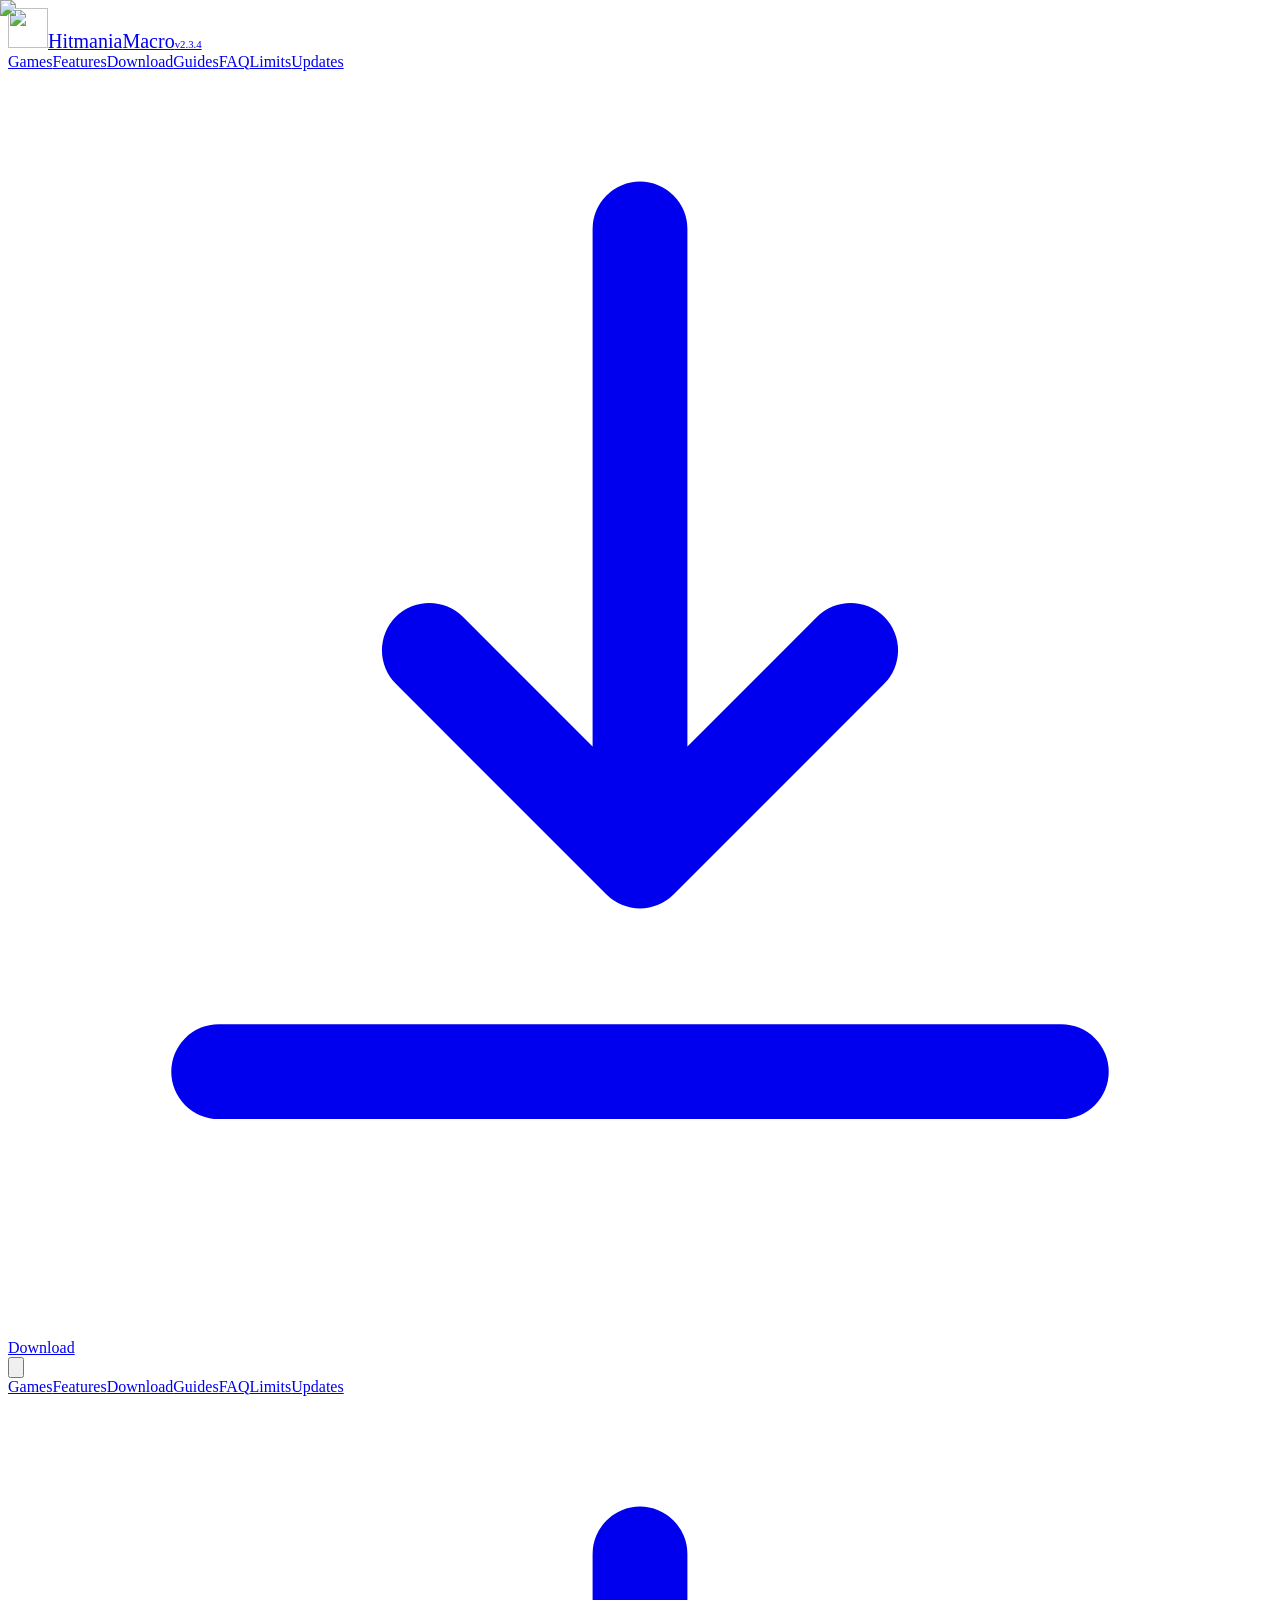
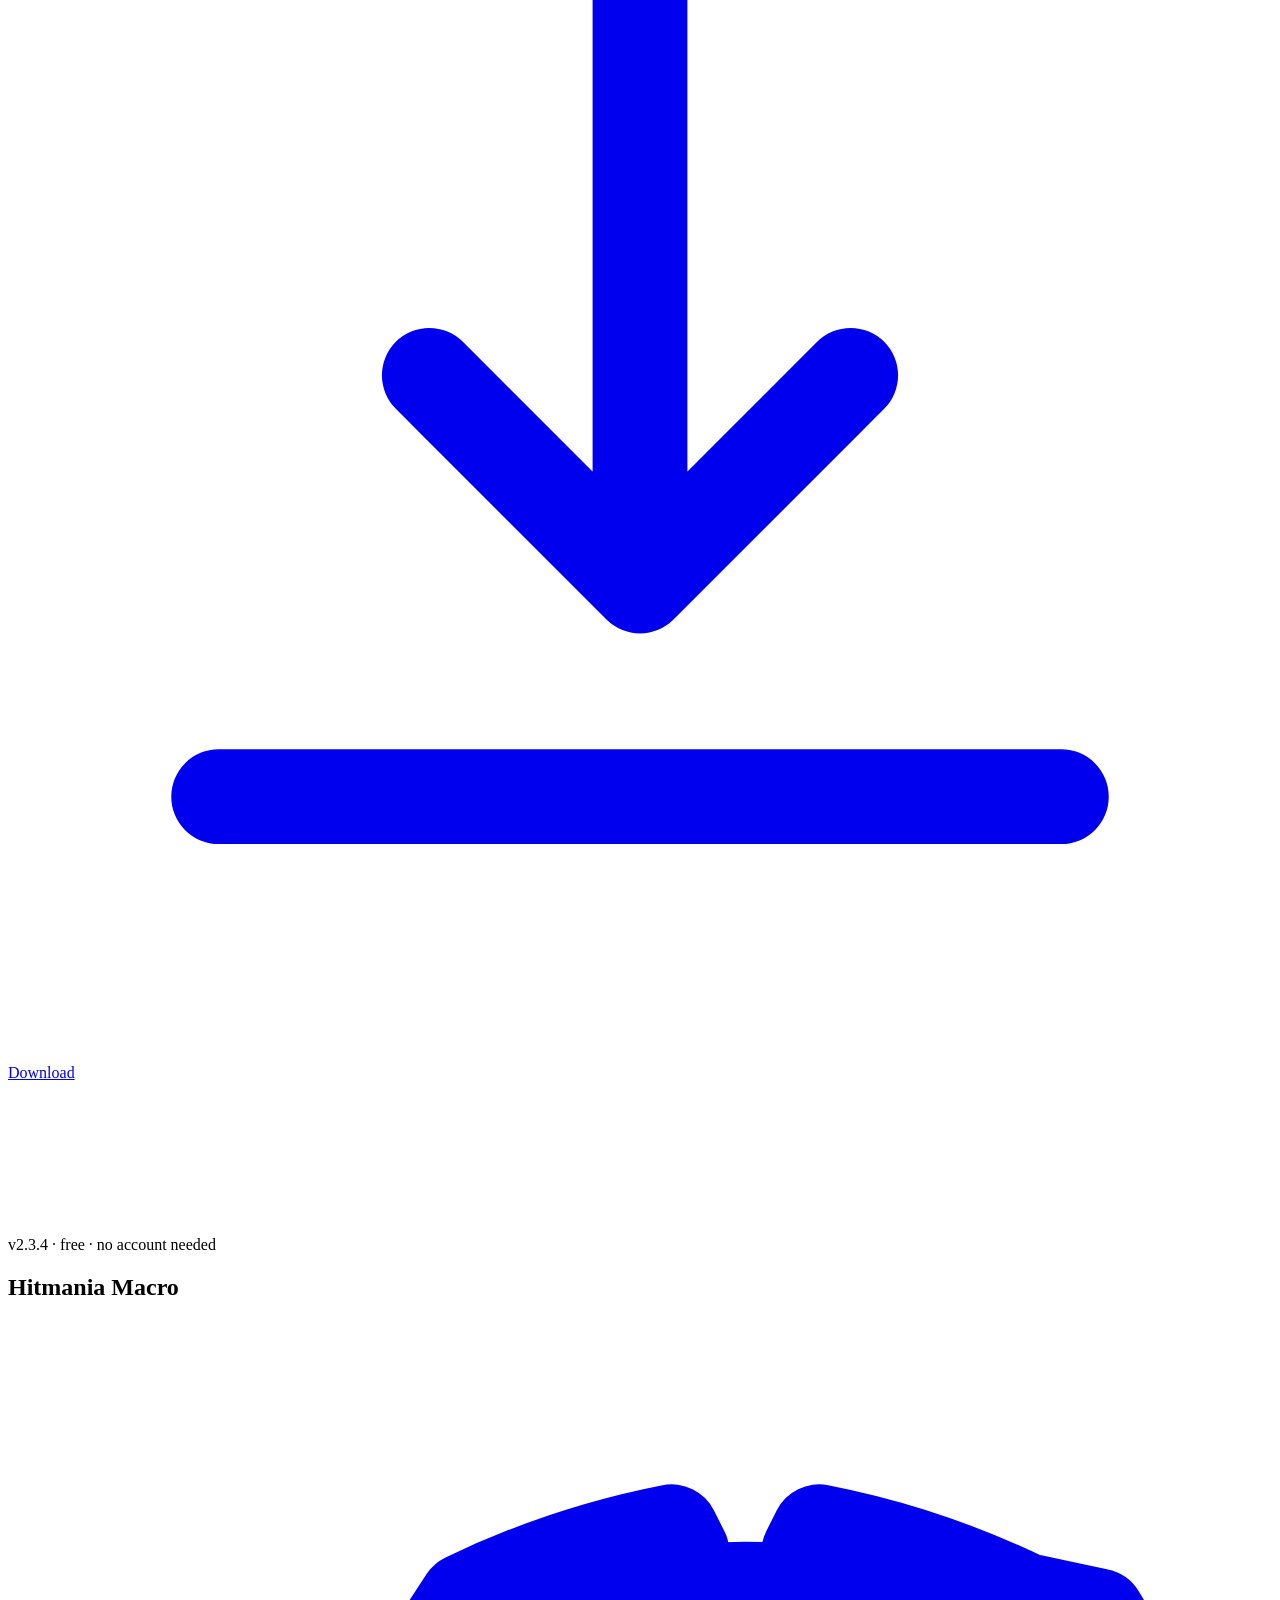
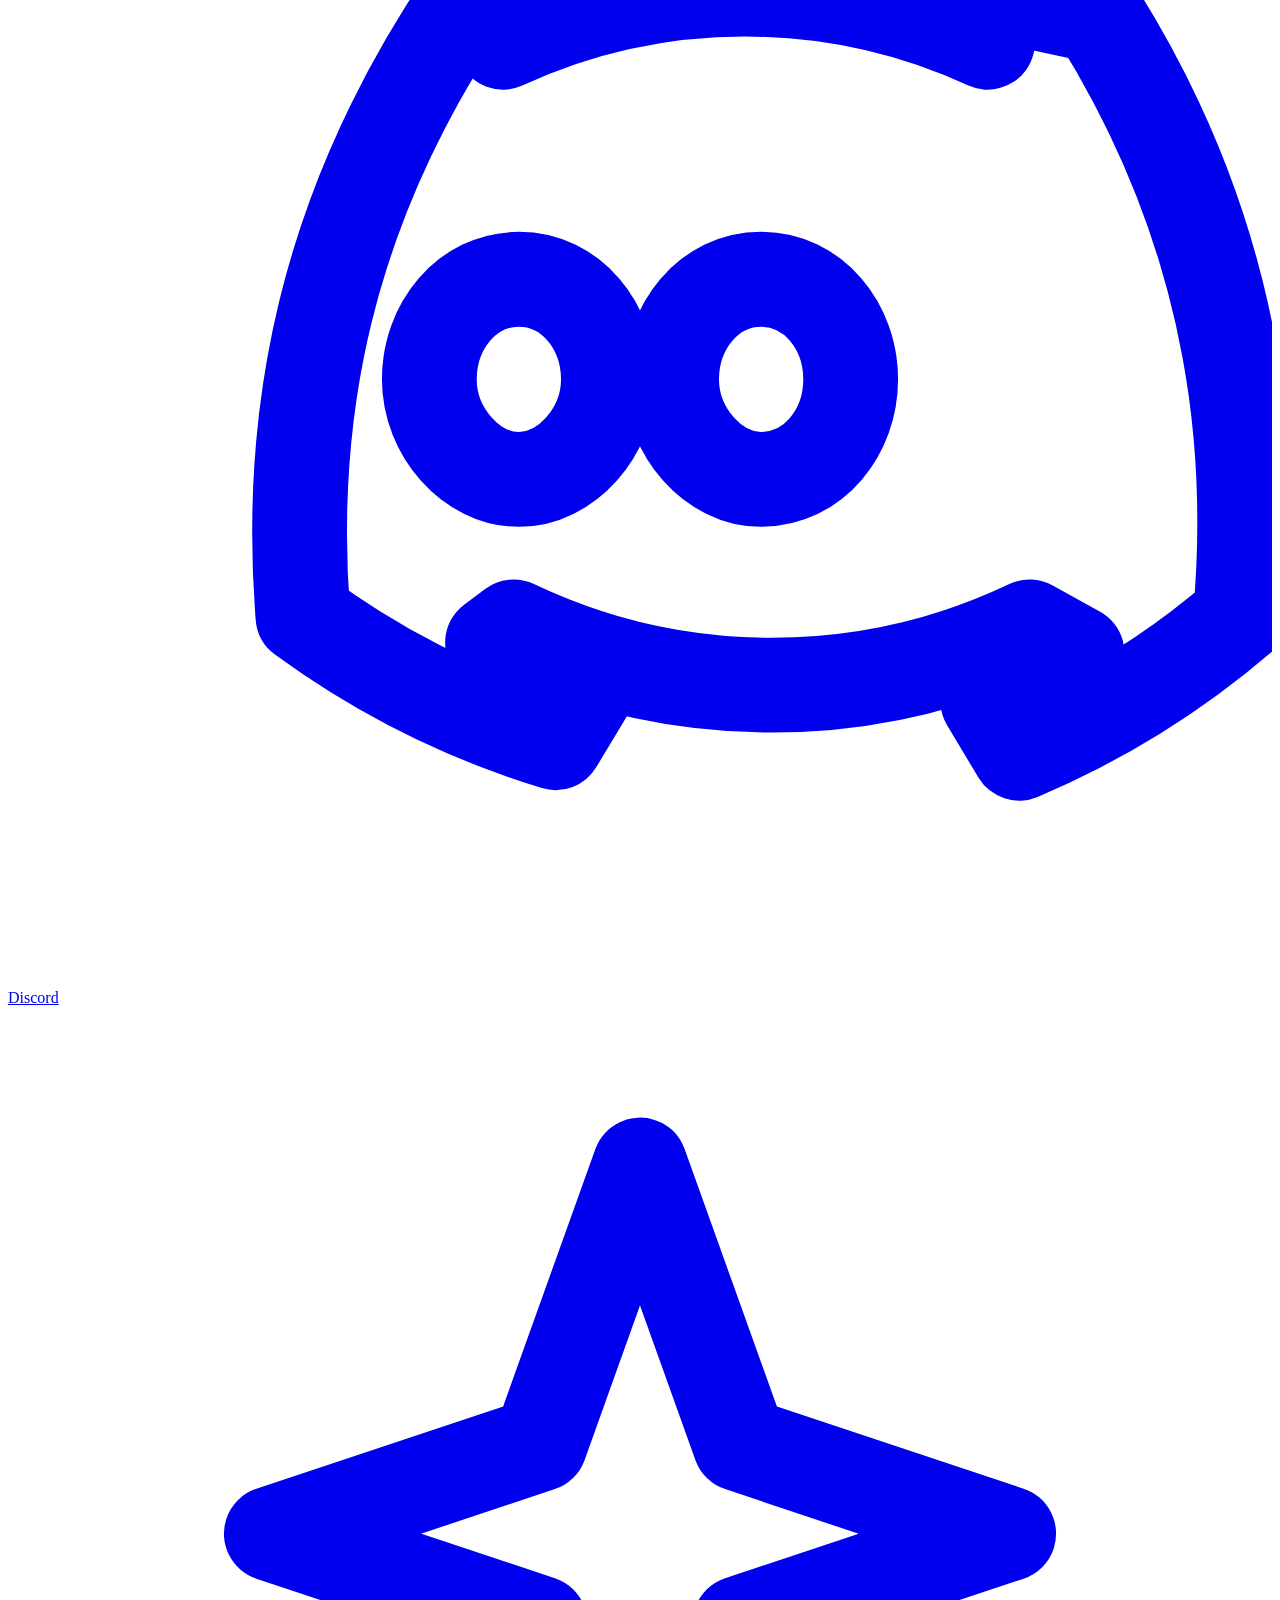
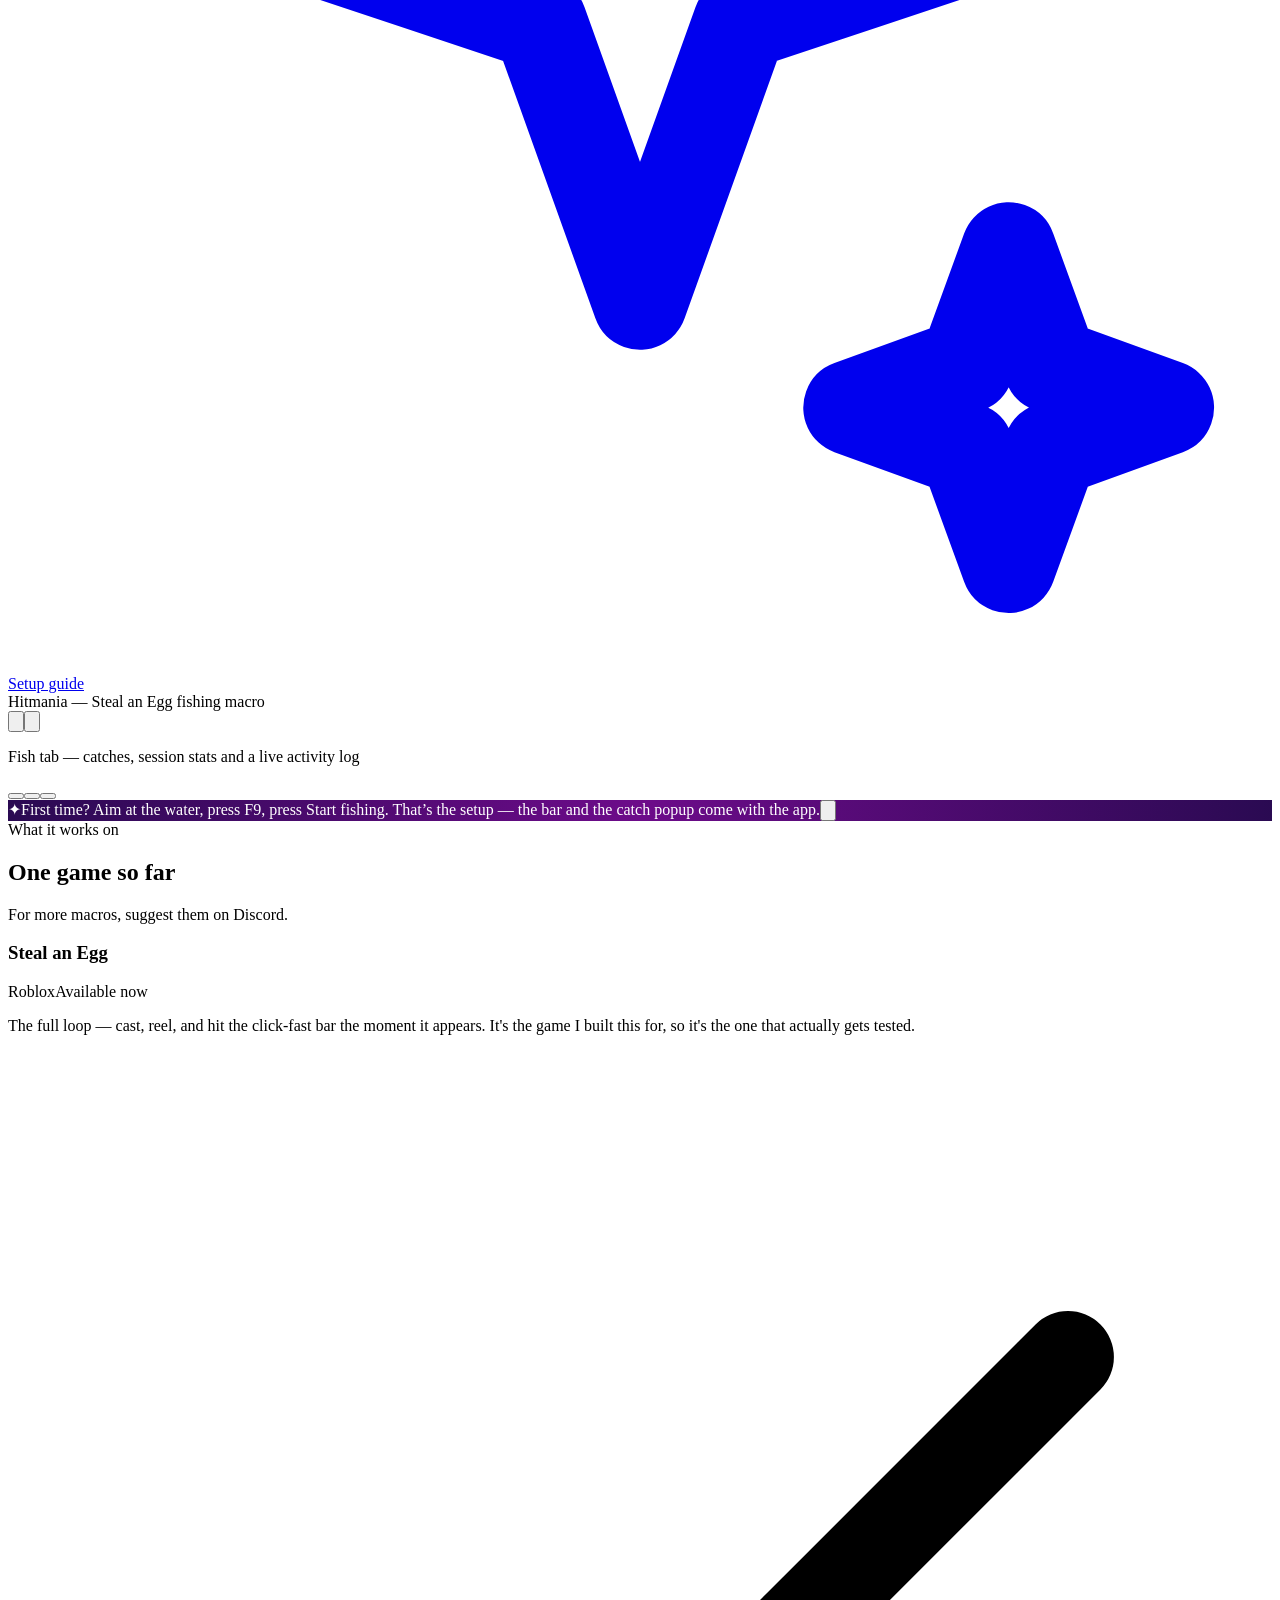
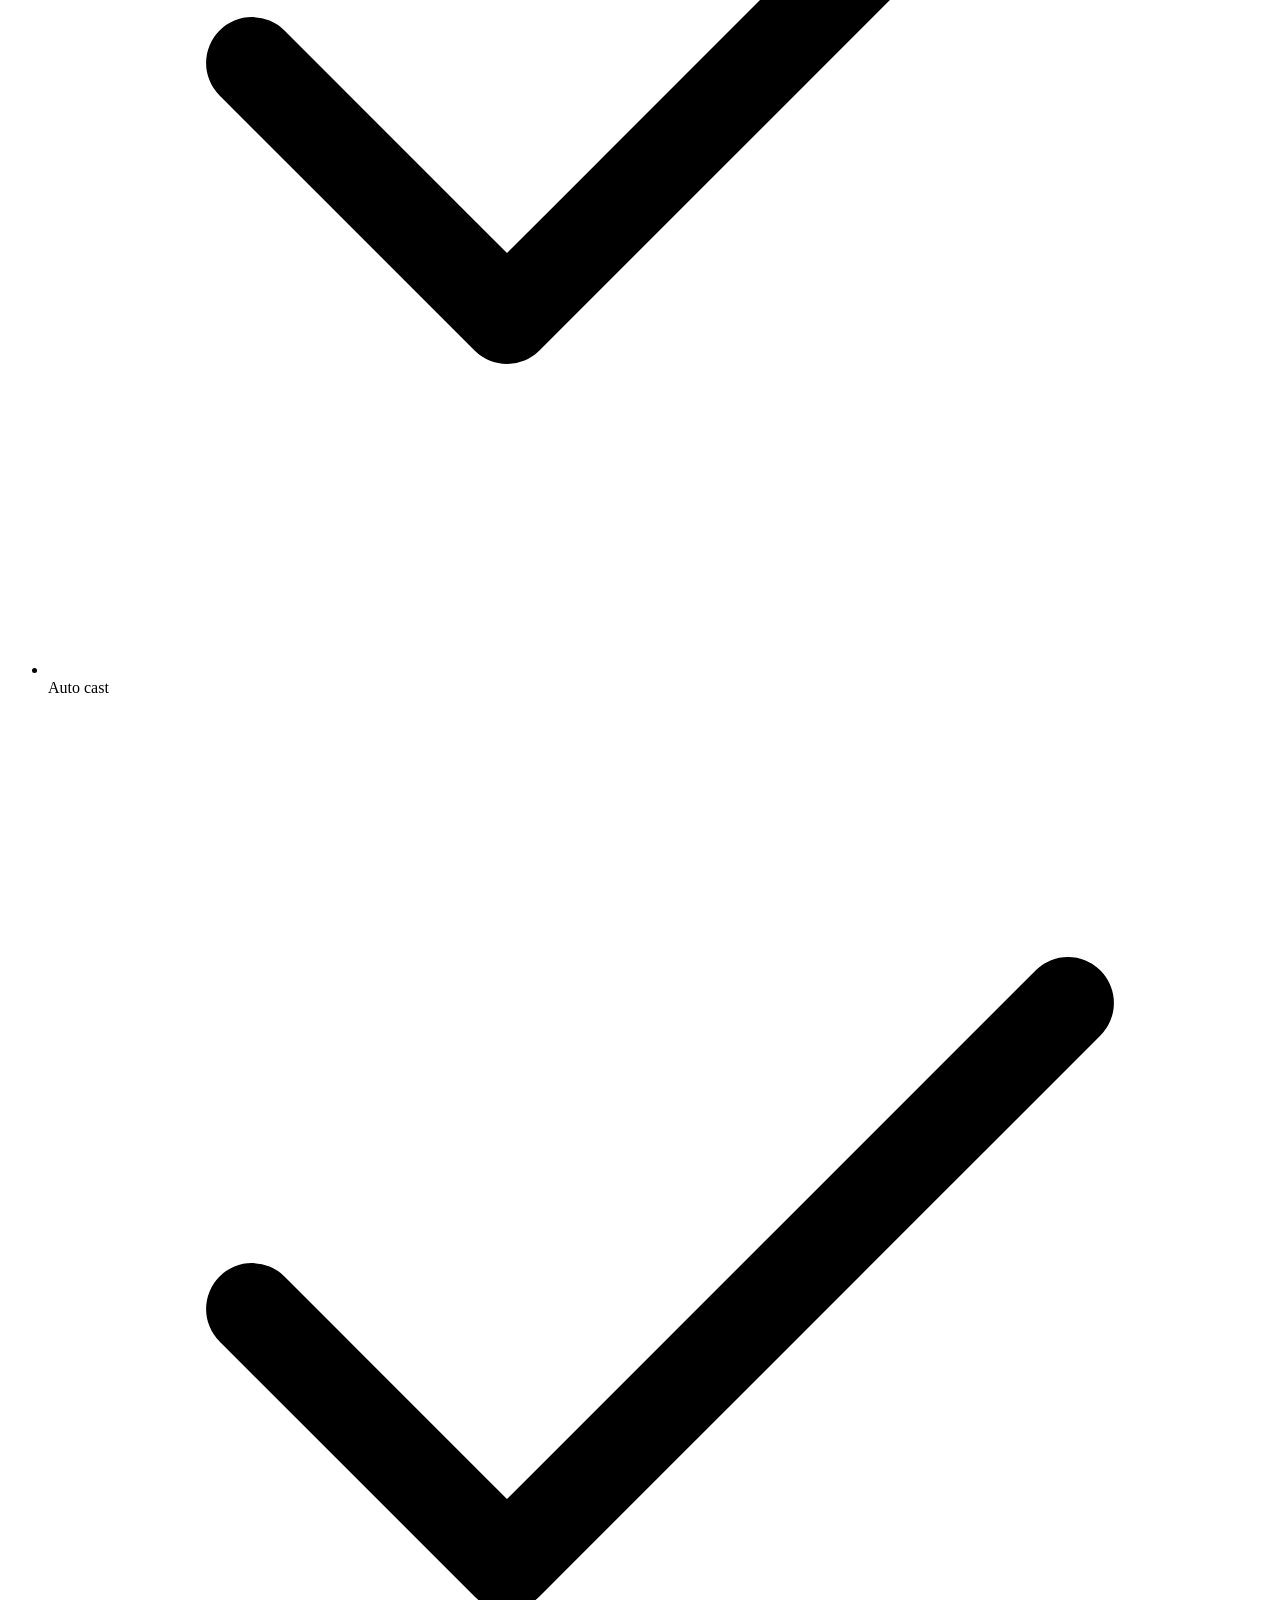
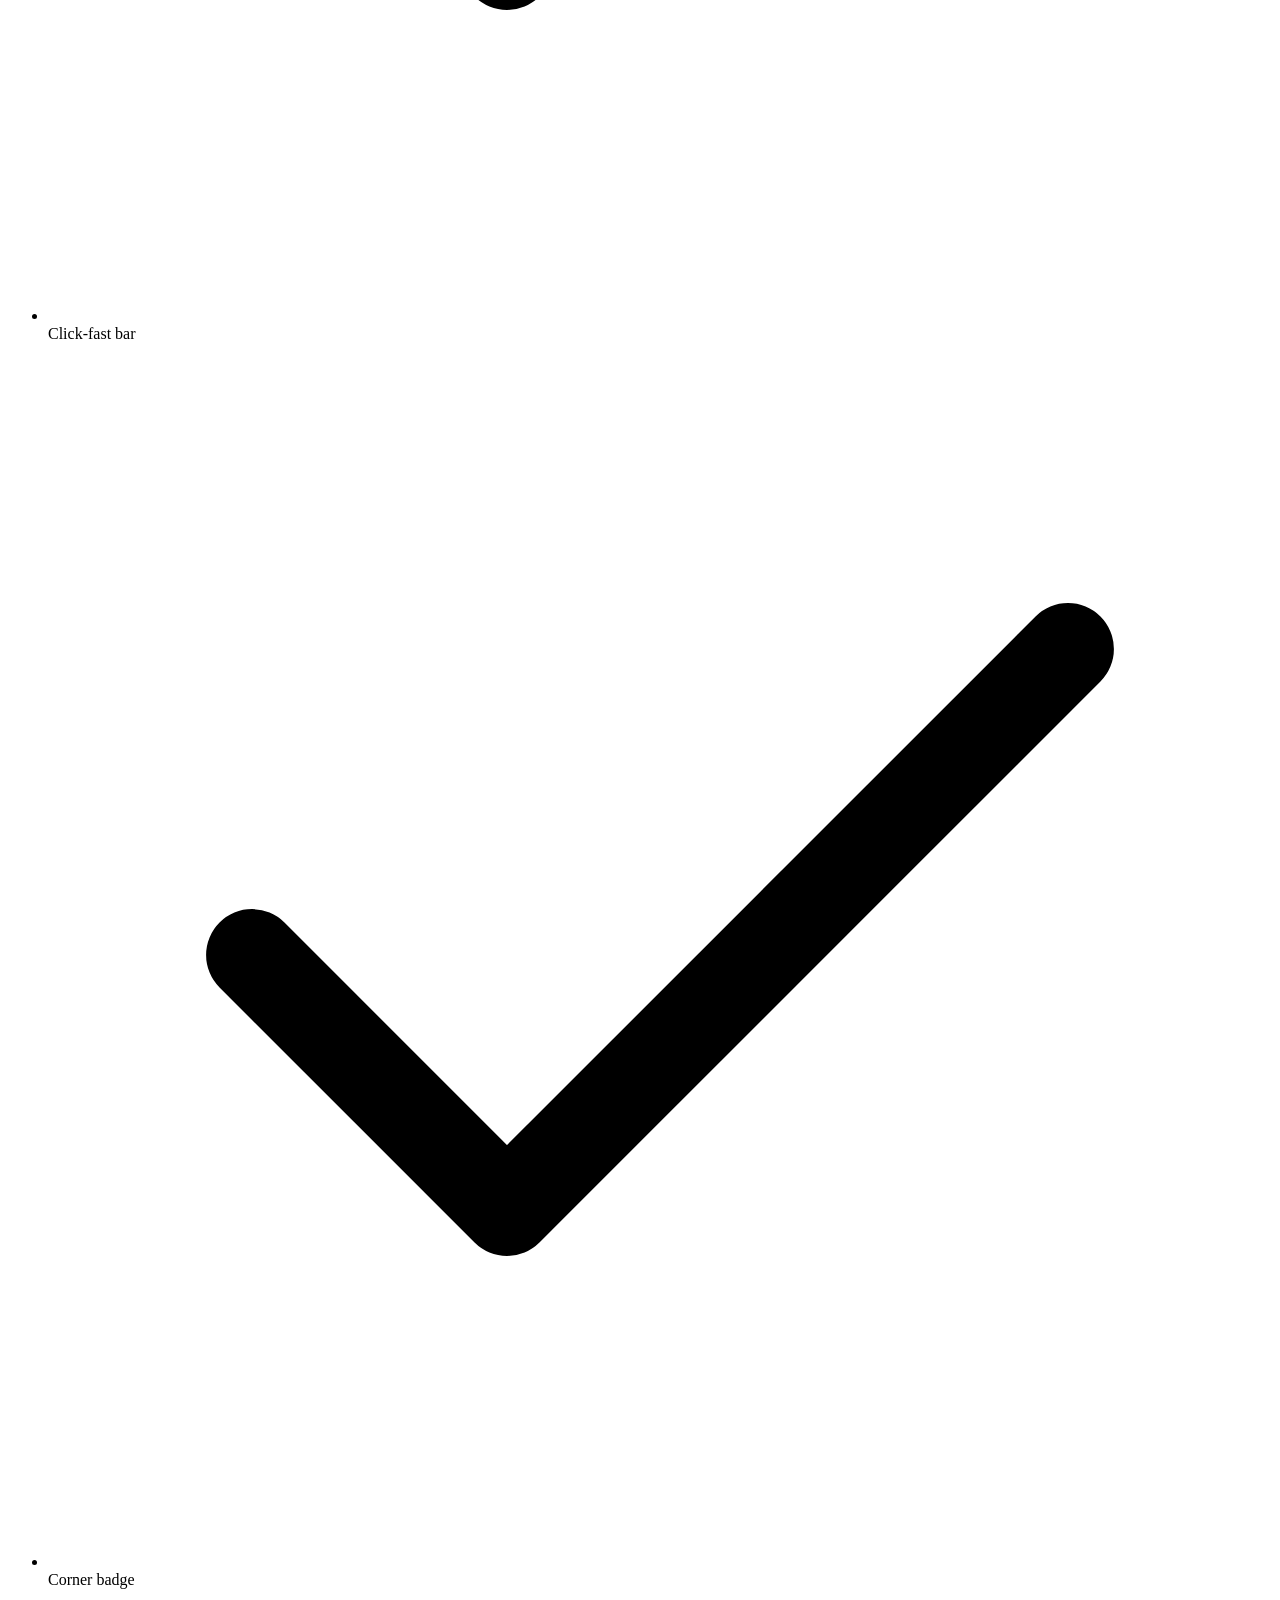
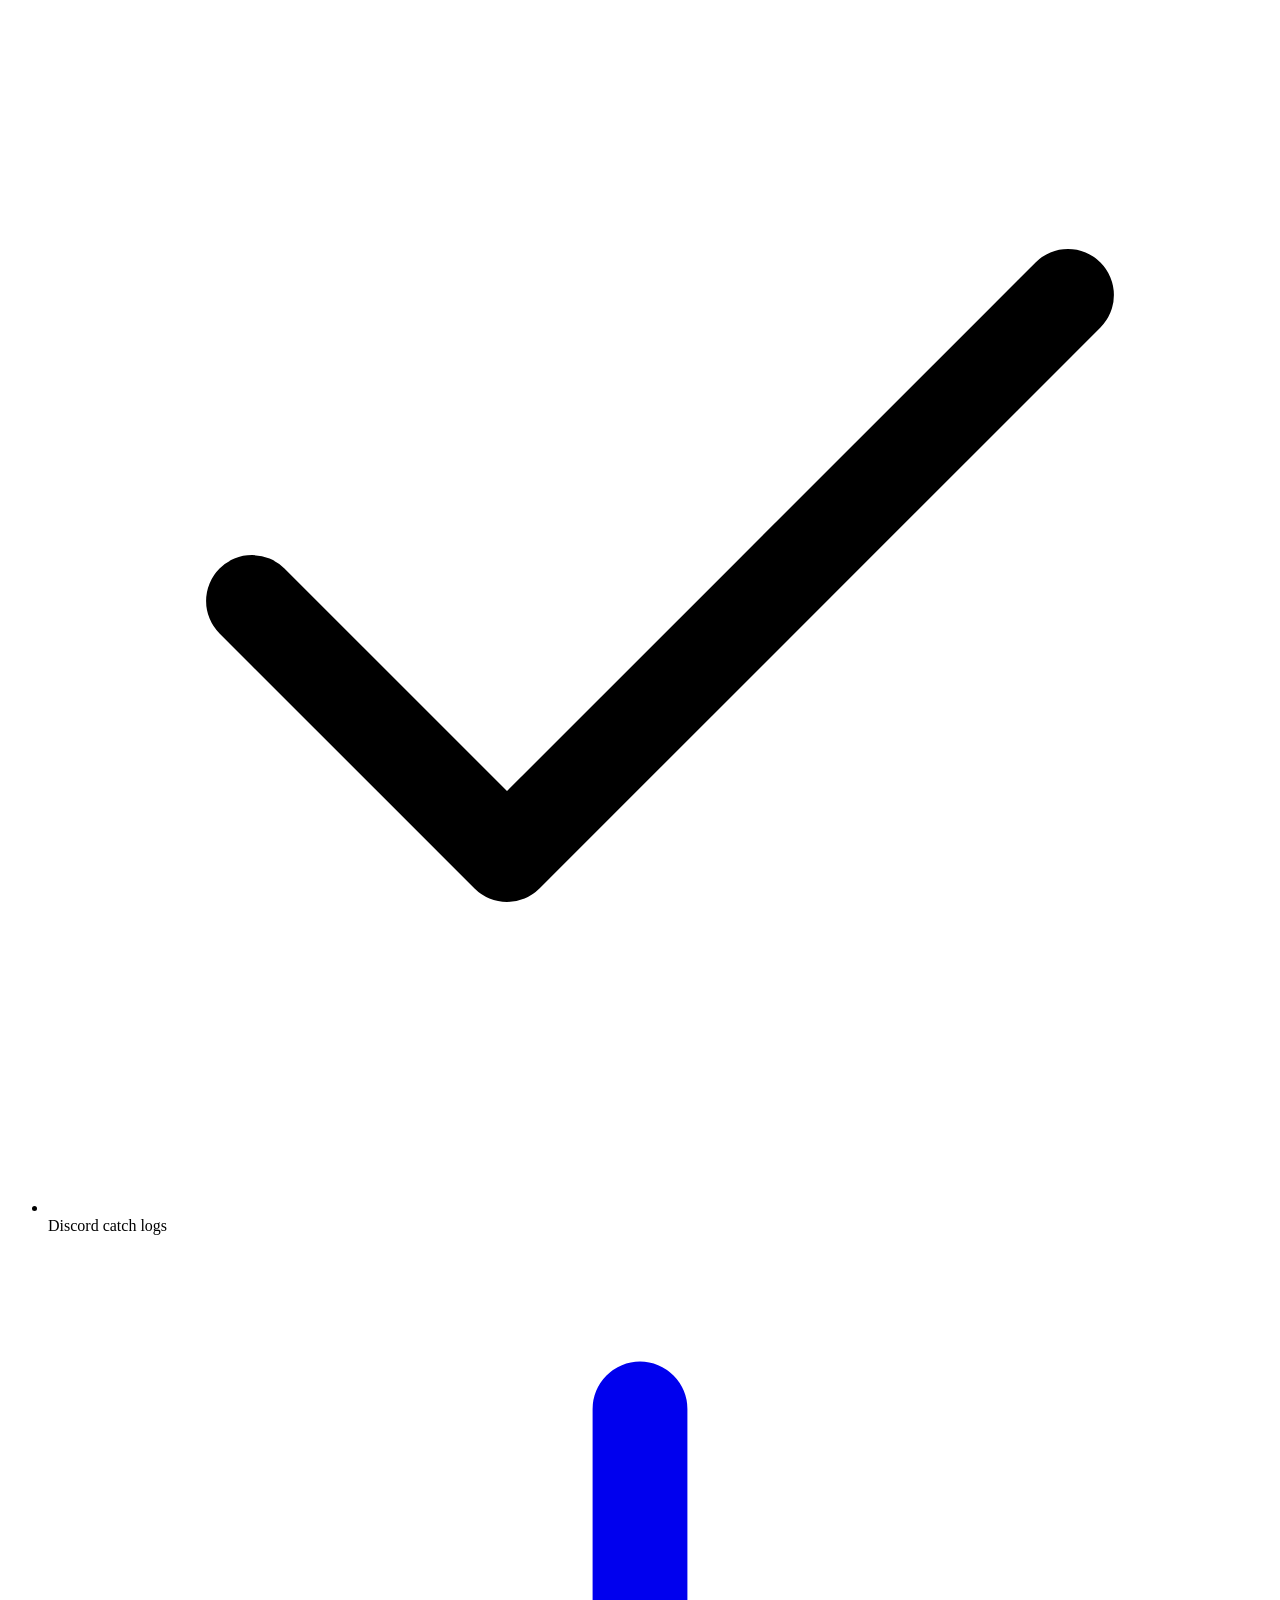
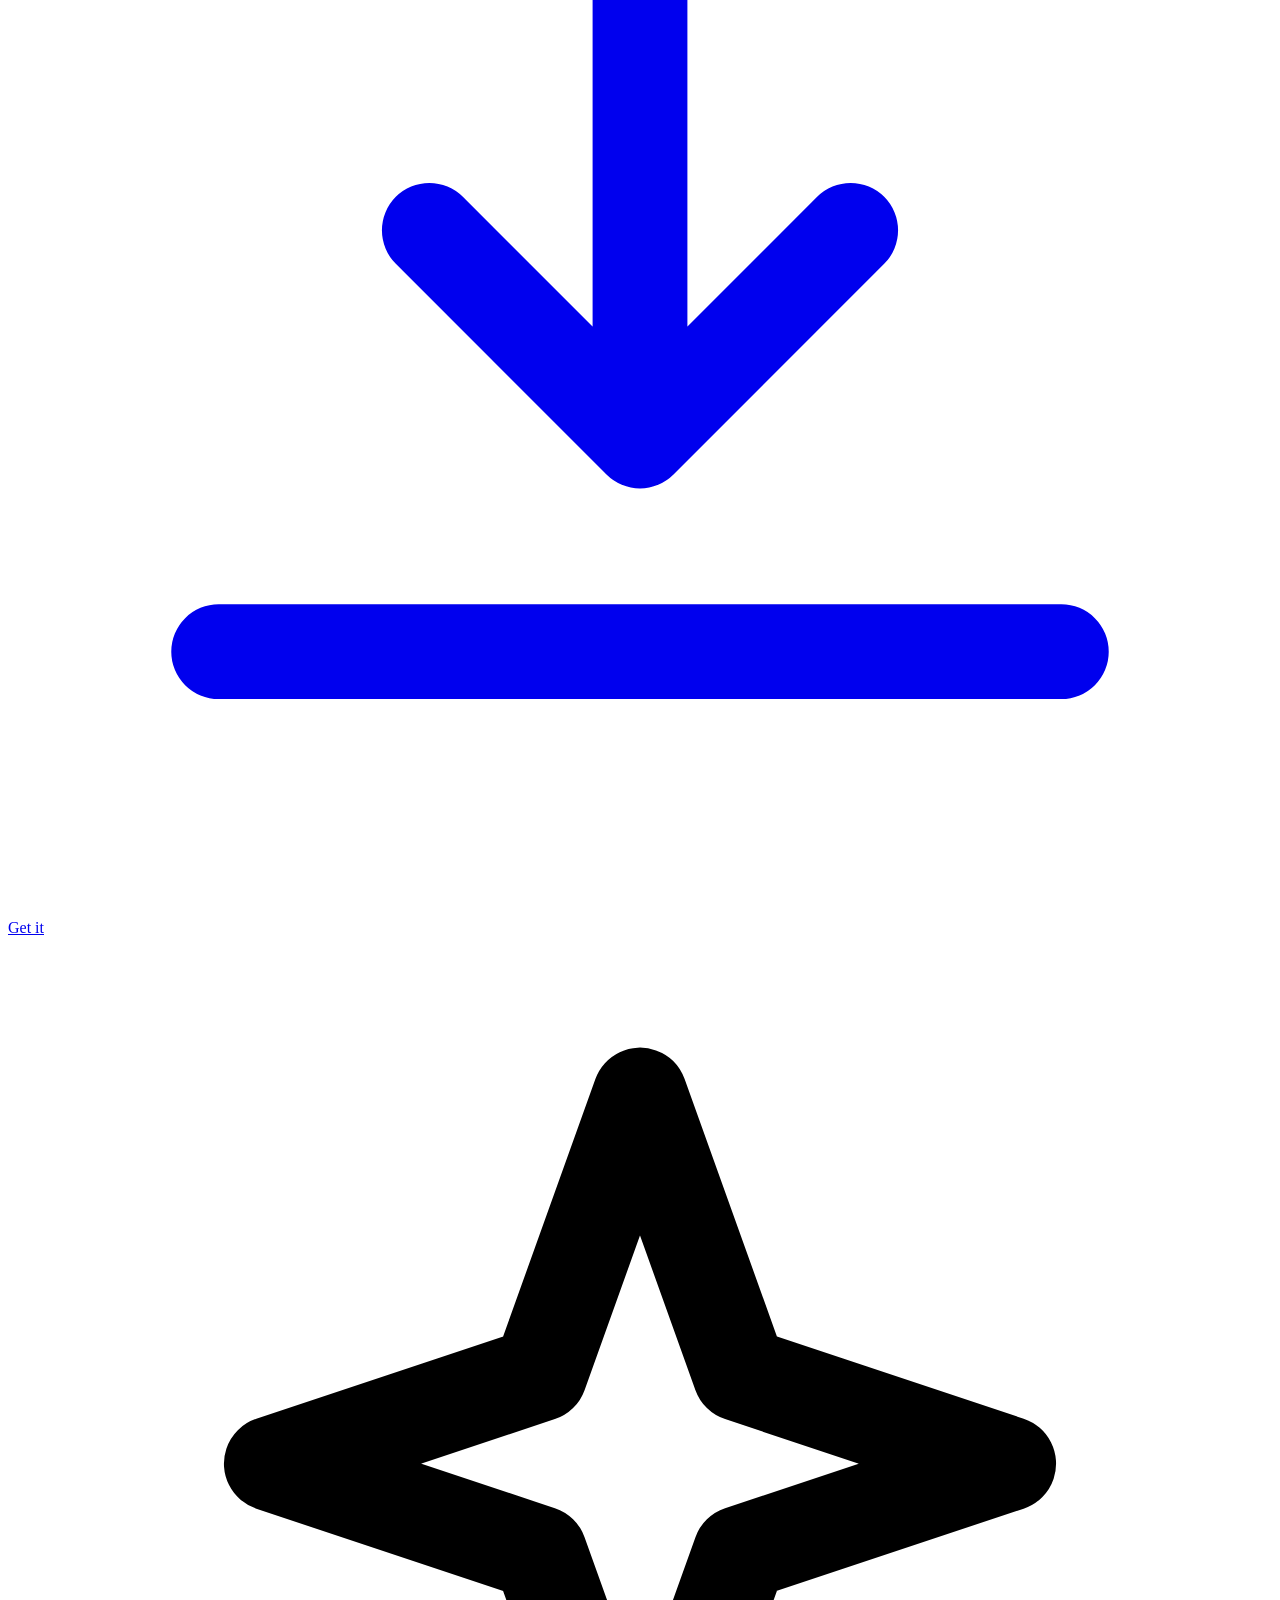
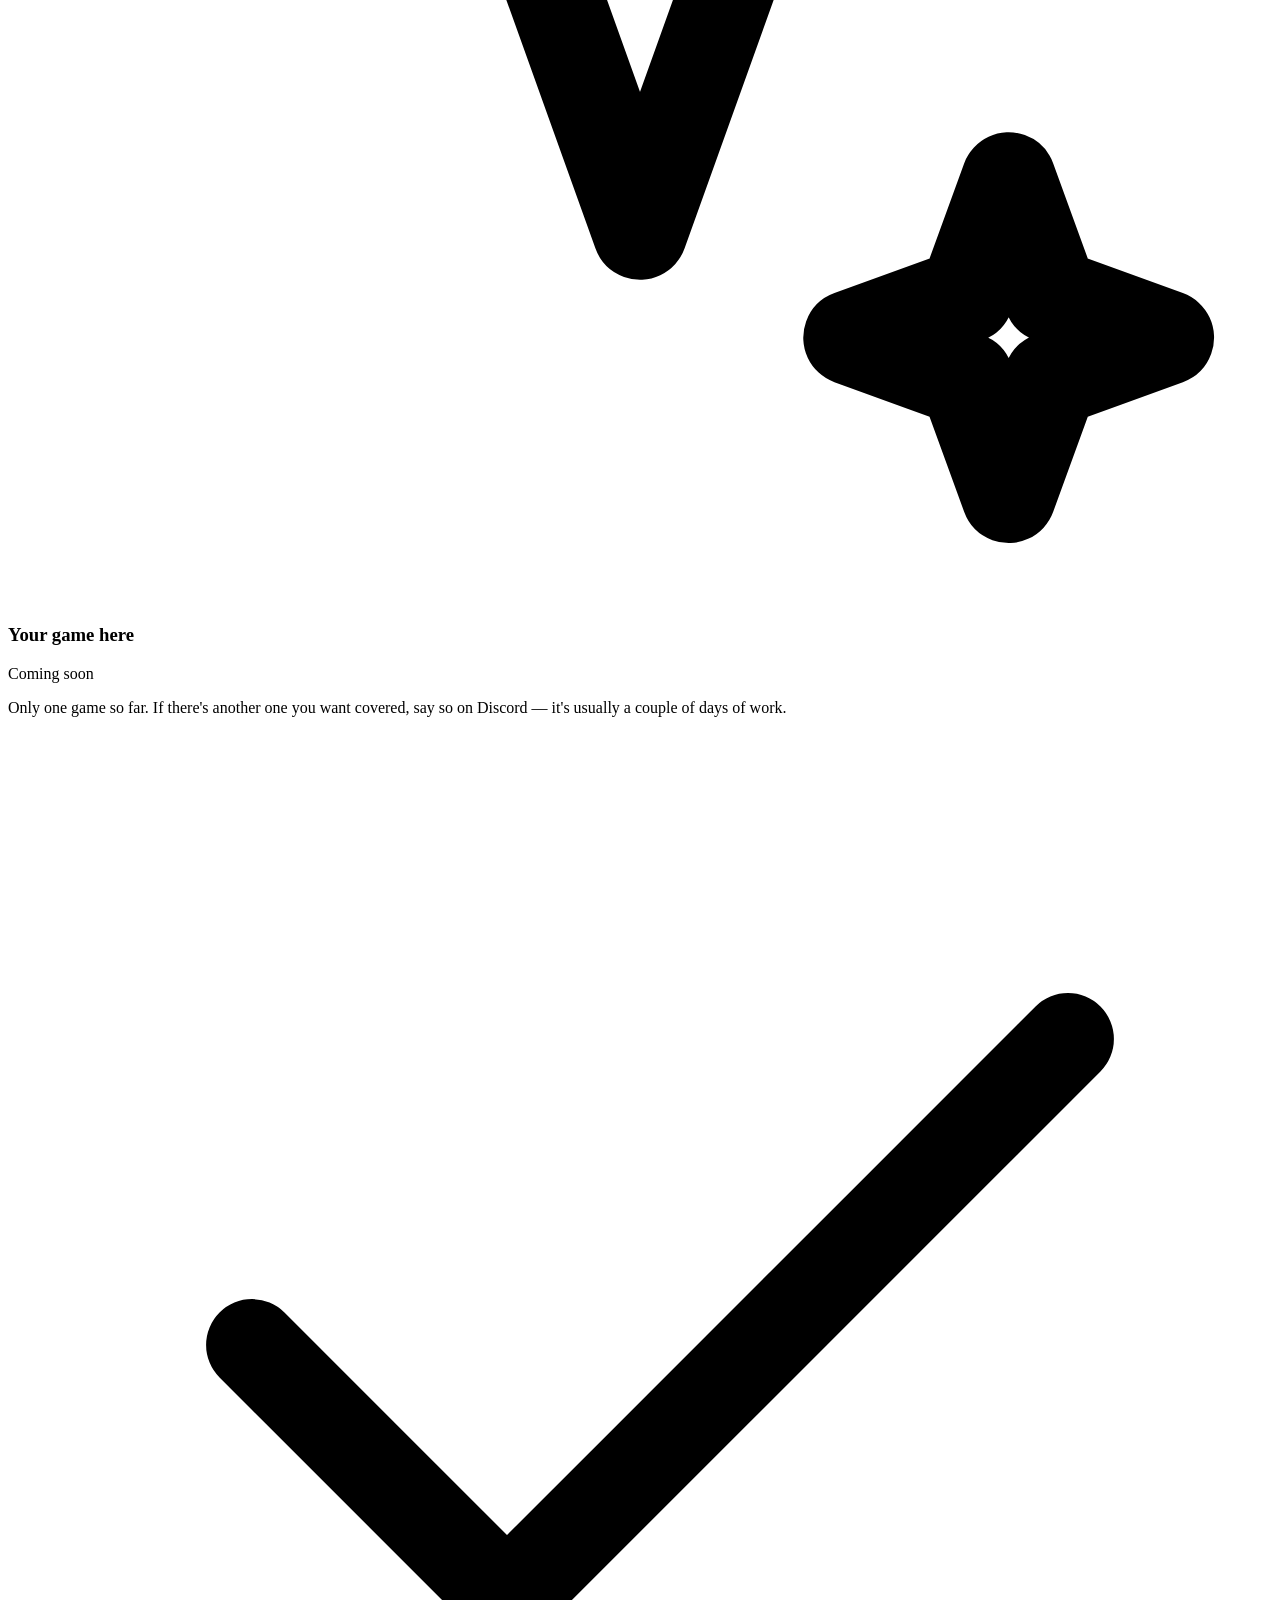
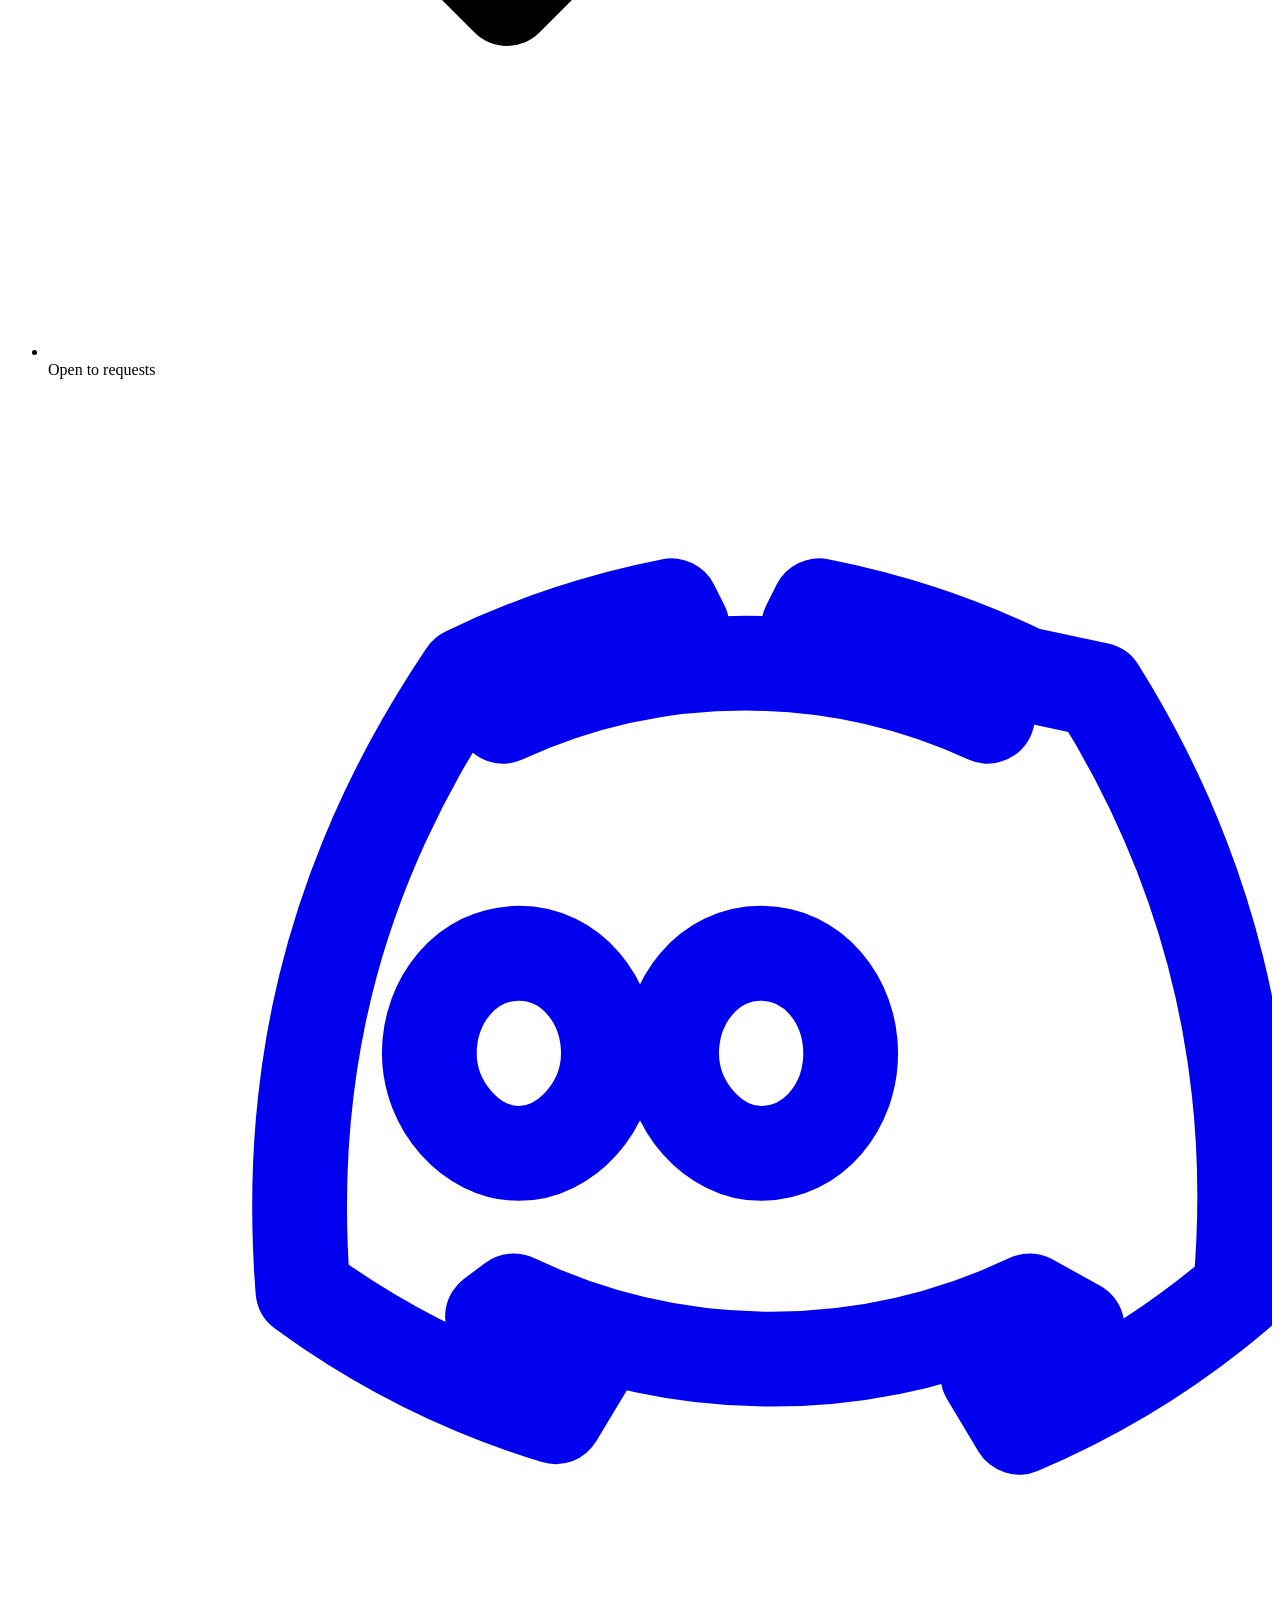
==== commit 41a8e8df: "v2.3.4: update site" ====
--- a/index.html
+++ b/index.html
@@ -1 +1 @@
-<!DOCTYPE html><html lang="en" class="T19VSG_variable _8Li5zG_variable h-full antialiased"><head><meta charSet="utf-8"/><meta name="viewport" content="width=device-width, initial-scale=1"/><link rel="preload" href="/hitmania/_next/static/media/797e433ab948586e-s.p.0r6juujl39pe6.woff2" as="font" crossorigin="" type="font/woff2"/><link rel="preload" href="/hitmania/_next/static/media/caa3a2e1cccd8315-s.p.0wgildi0cnwt9.woff2" as="font" crossorigin="" type="font/woff2"/><link rel="preload" as="image" href="/hitmania/screenshots/fish-tab.png"/><link rel="stylesheet" href="/hitmania/_next/static/chunks/2hxcdzljzktb_.css" data-precedence="next"/><link rel="preload" as="script" fetchPriority="low" href="/hitmania/_next/static/chunks/1ckvzn7sfprko.js"/><script src="/hitmania/_next/static/chunks/2r4s4h5xul1n-.js" async=""></script><script src="/hitmania/_next/static/chunks/2gvu8dyrhibpa.js" async=""></script><script src="/hitmania/_next/static/chunks/0zw03hnbae-d-.js" async=""></script><script src="/hitmania/_next/static/chunks/turbopack-16dgd-go8gnk7.js" async=""></script><script src="/hitmania/_next/static/chunks/0t2viem1ufp9a.js" async=""></script><script src="/hitmania/_next/static/chunks/04xw5yjldhs-g.js" async=""></script><script src="/hitmania/_next/static/chunks/44qp0n21-igrk.js" async=""></script><meta name="next-size-adjust" content=""/><title>Hitmania — Steal an Egg · fishing macro</title><meta name="description" content="Hitmania is a Windows fishing macro for Roblox Steal an Egg. It casts, reels and hits the click-fast bar on its own. One zip file, no account, no key."/><meta name="application-name" content="Hitmania"/><meta name="keywords" content="Hitmania,Steal an Egg macro,Roblox fishing macro,auto fish,Roblox macro,Hitmania download"/><meta property="og:title" content="Hitmania — Steal an Egg · fishing macro"/><meta property="og:description" content="Hitmania is a Windows fishing macro for Roblox Steal an Egg. It casts, reels and hits the click-fast bar on its own. One zip file, no account, no key."/><meta property="og:site_name" content="Hitmania"/><meta property="og:image" content="https://hitmaniamacro-jpg.github.io/hitmania/og.png"/><meta property="og:image:width" content="1200"/><meta property="og:image:height" content="630"/><meta property="og:image:alt" content="Hitmania is a Windows fishing macro for Roblox Steal an Egg. It casts, reels and hits the click-fast bar on its own. One zip file, no account, no key."/><meta property="og:type" content="website"/><meta name="twitter:card" content="summary_large_image"/><meta name="twitter:title" content="Hitmania — Steal an Egg · fishing macro"/><meta name="twitter:description" content="Hitmania is a Windows fishing macro for Roblox Steal an Egg. It casts, reels and hits the click-fast bar on its own. One zip file, no account, no key."/><meta name="twitter:image" content="https://hitmaniamacro-jpg.github.io/hitmania/og.png"/><link rel="icon" href="/hitmania/favicon.ico?favicon.06u_0ktbpjew-.ico" sizes="16x16" type="image/x-icon"/><link rel="apple-touch-icon" href="/hitmania/apple-icon.png?apple-icon.0rwswgwhhntca.png" sizes="180x180" type="image/png"/><script src="/hitmania/_next/static/chunks/0cz1d0mv5g_q7.js" noModule=""></script></head><body class="flex min-h-full flex-col bg-hm-bg text-hm-text"><div hidden=""><!--$--><!--/$--></div><div aria-hidden="true" class="fixed top-0 right-0 left-0 z-[100] h-[2px] origin-left bg-gradient-to-r from-hm-purple via-hm-magenta to-hm-purple-hi" style="transform:scaleX(0)"><div class="h-full w-full origin-left"></div></div><header class="fixed inset-x-0 top-0 z-50 transition-all duration-300 border-b border-transparent"><nav class="mx-auto flex h-20 w-full max-w-[1920px] items-center justify-between px-4 sm:px-6 lg:px-8"><a class="group shrink-0" aria-label="Hitmania home" href="/hitmania/"><span class="flex items-center gap-3"><span class="relative grid flex-shrink-0 place-items-center"><span class="absolute inset-0 rounded-full bg-hm-purple/20 blur-xl transition-colors group-hover:bg-hm-purple/30"></span><span class="relative grid place-items-center overflow-hidden rounded-[13px] border border-hm-purple/40 bg-hm-bg-deep/80 shadow-[0_0_24px_-6px] shadow-hm-purple/40" style="width:40px;height:40px"><img alt="" loading="lazy" width="40" height="40" decoding="async" data-nimg="1" class="h-full w-full object-contain" style="color:transparent" src="/hitmania/emblem.png"/></span></span><span class="flex items-baseline gap-1"><span class="font-black tracking-tight text-hm-text" style="font-size:20px">Hitmania</span><span class="gradient-text font-black tracking-tight" style="font-size:20px">Macro</span><span class="hidden font-bold text-hm-faint sm:inline" style="font-size:10.8px">v2.3.3</span></span></span></a><div class="hidden items-center gap-0.5 xl:flex"><a class="rounded-lg px-3 py-2 text-sm font-medium text-hm-muted transition-all duration-200 hover:bg-white/5 hover:text-hm-text" href="/hitmania/#games">Games</a><a class="rounded-lg px-3 py-2 text-sm font-medium text-hm-muted transition-all duration-200 hover:bg-white/5 hover:text-hm-text" href="/hitmania/#features">Features</a><a class="rounded-lg px-3 py-2 text-sm font-medium text-hm-muted transition-all duration-200 hover:bg-white/5 hover:text-hm-text" href="/hitmania/download/">Download</a><a class="rounded-lg px-3 py-2 text-sm font-medium text-hm-muted transition-all duration-200 hover:bg-white/5 hover:text-hm-text" href="/hitmania/guides/">Guides</a><a class="rounded-lg px-3 py-2 text-sm font-medium text-hm-muted transition-all duration-200 hover:bg-white/5 hover:text-hm-text" href="/hitmania/#faq">FAQ</a><a class="rounded-lg px-3 py-2 text-sm font-medium text-hm-muted transition-all duration-200 hover:bg-white/5 hover:text-hm-text" href="/hitmania/#limits">Limits</a><a class="rounded-lg px-3 py-2 text-sm font-medium text-hm-muted transition-all duration-200 hover:bg-white/5 hover:text-hm-text" href="/hitmania/updates/">Updates</a></div><div class="hidden items-center gap-3 xl:flex"><a class="inline-flex items-center gap-2 rounded-full bg-hm-purple px-5 py-2.5 text-sm font-semibold text-white shadow-lg shadow-hm-purple/25 transition-all hover:scale-[1.03] hover:bg-hm-purple-hi" href="/hitmania/download/"><svg viewBox="0 0 24 24" fill="none" stroke="currentColor" stroke-width="1.8" stroke-linecap="round" stroke-linejoin="round" class="h-4 w-4" aria-hidden="true"><path d="M12 3v12m0 0l-4-4m4 4 4-4M4 19h16"></path></svg>Download</a></div><button type="button" aria-label="Open menu" aria-expanded="false" class="rounded-xl p-2 text-hm-text transition-colors hover:bg-white/5 xl:hidden"><svg viewBox="0 0 24 24" fill="none" stroke="currentColor" stroke-width="1.8" stroke-linecap="round" stroke-linejoin="round" class="h-6 w-6" aria-hidden="true"><path d="M4 6h16M4 12h16M4 18h16"></path></svg></button></nav><div class="overflow-hidden border-t border-white/5 bg-hm-bg/95 backdrop-blur-xl transition-[max-height,opacity] duration-300 xl:hidden max-h-0 opacity-0"><div class="space-y-1 px-4 py-4 sm:px-6"><a class="block rounded-lg px-3 py-3 text-base font-medium text-hm-muted transition-colors hover:bg-white/5 hover:text-hm-text" href="/hitmania/#games">Games</a><a class="block rounded-lg px-3 py-3 text-base font-medium text-hm-muted transition-colors hover:bg-white/5 hover:text-hm-text" href="/hitmania/#features">Features</a><a class="block rounded-lg px-3 py-3 text-base font-medium text-hm-muted transition-colors hover:bg-white/5 hover:text-hm-text" href="/hitmania/download/">Download</a><a class="block rounded-lg px-3 py-3 text-base font-medium text-hm-muted transition-colors hover:bg-white/5 hover:text-hm-text" href="/hitmania/guides/">Guides</a><a class="block rounded-lg px-3 py-3 text-base font-medium text-hm-muted transition-colors hover:bg-white/5 hover:text-hm-text" href="/hitmania/#faq">FAQ</a><a class="block rounded-lg px-3 py-3 text-base font-medium text-hm-muted transition-colors hover:bg-white/5 hover:text-hm-text" href="/hitmania/#limits">Limits</a><a class="block rounded-lg px-3 py-3 text-base font-medium text-hm-muted transition-colors hover:bg-white/5 hover:text-hm-text" href="/hitmania/updates/">Updates</a><a class="mt-2 flex items-center justify-center gap-2 rounded-xl bg-hm-purple px-5 py-3 text-base font-semibold text-white" href="/hitmania/download/"><svg viewBox="0 0 24 24" fill="none" stroke="currentColor" stroke-width="1.8" stroke-linecap="round" stroke-linejoin="round" class="h-4 w-4" aria-hidden="true"><path d="M12 3v12m0 0l-4-4m4 4 4-4M4 19h16"></path></svg>Download</a></div></div></header><main id="top" class="flex-1"><section class="relative overflow-hidden pt-32 pb-16 sm:pt-40 sm:pb-24"><div class="pointer-events-none absolute inset-0"><canvas aria-hidden="true" class="pointer-events-none absolute inset-0 h-full w-full text-hm-purple-hi"></canvas><div class="hm-orb top-[-8rem] left-[-6rem] h-96 w-96 bg-hm-purple/25"></div><div class="hm-orb top-[4rem] right-[-8rem] h-[26rem] w-[26rem] bg-hm-purple-deep/30"></div><div class="hm-orb bottom-[-10rem] left-1/3 h-80 w-80 bg-hm-magenta/15"></div><div class="absolute inset-x-0 bottom-0 h-24 bg-gradient-to-t from-hm-bg to-transparent"></div></div><div class="relative mx-auto grid w-full max-w-7xl items-center gap-12 px-4 sm:px-6 lg:grid-cols-2 lg:gap-16 lg:px-8"><div class="rise flex flex-col items-center text-center lg:items-start lg:text-left"><span class="mb-6 inline-flex items-center gap-2 rounded-full border border-hm-purple/30 bg-hm-purple/10 px-4 py-2 text-xs font-semibold text-hm-purple-hi backdrop-blur"><span class="relative flex h-2 w-2"><span class="absolute inline-flex h-full w-full animate-ping rounded-full bg-hm-green opacity-75"></span><span class="relative inline-flex h-2 w-2 rounded-full bg-hm-green"></span></span>v2.3.3<!-- --> · free · no account needed</span><h1 class="text-4xl leading-[1.05] font-black tracking-tight sm:text-5xl md:text-6xl lg:text-7xl"><span class="gradient-text">Hitmania Macro</span></h1><div class="mt-8 grid w-full grid-cols-2 gap-3 sm:grid-cols-2"><a href="https://discord.com" target="_blank" rel="noopener noreferrer" class="inline-flex items-center justify-center gap-2 rounded-full bg-[#5865F2] px-5 py-2.5 text-xs font-semibold text-white shadow-lg shadow-[#5865F2]/30 transition-all duration-200 hover:scale-[1.02] hover:bg-[#4752C4] sm:min-h-[50px] sm:text-sm"><svg viewBox="0 0 24 24" fill="none" stroke="currentColor" stroke-width="1.8" stroke-linecap="round" stroke-linejoin="round" class="h-4 w-4 sm:h-5 sm:w-5" aria-hidden="true"><path d="M19.3 5.3A16 16 0 0 0 15.4 4l-.2.4a12 12 0 0 1 3.4 1.7 11 11 0 0 0-9.2 0A12 12 0 0 1 12.8 4.4L12.6 4a16 16 0 0 0-3.9 1.3C6 9.3 5.3 13.2 5.6 17a16 16 0 0 0 4.8 2.4l.6-1a10 10 0 0 1-1.8-.9l.4-.3a11.4 11.4 0 0 0 9.8 0l.9.5c-.5.4-1.1.7-1.7.9l.6 1A16 16 0 0 0 23.4 17c.4-4.4-.7-8.2-2.7-11.4ZM9.7 14.4c-.9 0-1.7-.9-1.7-1.9s.7-1.9 1.7-1.9 1.7.9 1.7 1.9-.8 1.9-1.7 1.9Zm4.6 0c-.9 0-1.7-.9-1.7-1.9s.7-1.9 1.7-1.9 1.7.9 1.7 1.9-.7 1.9-1.7 1.9Z"></path></svg>Discord</a><a class="inline-flex items-center justify-center gap-2 rounded-full border border-hm-border bg-hm-card/60 px-5 py-2.5 text-xs font-semibold text-hm-text transition-all duration-200 hover:scale-[1.02] hover:border-hm-border-hi hover:bg-hm-card2 sm:min-h-[50px] sm:text-sm" href="/hitmania/guides/"><svg viewBox="0 0 24 24" fill="none" stroke="currentColor" stroke-width="1.8" stroke-linecap="round" stroke-linejoin="round" class="h-4 w-4 sm:h-5 sm:w-5" aria-hidden="true"><path d="M12 3l1.9 5.3L19 10l-5.1 1.7L12 17l-1.9-5.3L5 10l5.1-1.7L12 3Z"></path><path d="M19 16l.8 2.2L22 19l-2.2.8L19 22l-.8-2.2L16 19l2.2-.8L19 16Z"></path></svg>Setup guide</a></div></div><div class="rise" style="animation-delay:120ms"><div class="w-full"><div class="relative overflow-hidden rounded-2xl border border-hm-border bg-hm-card shadow-2xl shadow-black/50"><div class="flex items-center gap-2 border-b border-hm-border bg-hm-card2 px-4 py-3"><span class="h-3 w-3 rounded-full bg-hm-red/80"></span><span class="h-3 w-3 rounded-full bg-hm-orange/80"></span><span class="h-3 w-3 rounded-full bg-hm-green/80"></span><span class="ml-2 truncate font-mono text-xs text-hm-faint">Hitmania — Steal an Egg fishing macro</span></div><div class="relative aspect-16/10 w-full bg-hm-bg-deep"><div class="absolute inset-0 transition-opacity duration-500 opacity-100"><img alt="Hitmania Fish tab showing catch stats and the activity log" loading="eager" decoding="async" data-nimg="fill" class="object-contain" style="position:absolute;height:100%;width:100%;left:0;top:0;right:0;bottom:0;color:transparent" src="/hitmania/screenshots/fish-tab.png"/></div><div class="absolute inset-0 transition-opacity duration-500 pointer-events-none opacity-0"><img alt="Hitmania Setup tab with the single cast-point step" loading="lazy" decoding="async" data-nimg="fill" class="object-contain" style="position:absolute;height:100%;width:100%;left:0;top:0;right:0;bottom:0;color:transparent" src="/hitmania/screenshots/setup-tab.png"/></div><div class="absolute inset-0 transition-opacity duration-500 pointer-events-none opacity-0"><img alt="Hitmania detection settings showing the bundled bar and reward templates" loading="lazy" decoding="async" data-nimg="fill" class="object-contain" style="position:absolute;height:100%;width:100%;left:0;top:0;right:0;bottom:0;color:transparent" src="/hitmania/screenshots/detection.png"/></div><button type="button" aria-label="Previous screenshot" class="absolute top-1/2 left-3 z-20 grid h-10 w-10 -translate-y-1/2 place-items-center rounded-full border border-hm-border bg-hm-bg/80 text-hm-text backdrop-blur transition-colors hover:bg-hm-card3"><svg viewBox="0 0 24 24" fill="none" stroke="currentColor" stroke-width="1.8" stroke-linecap="round" stroke-linejoin="round" class="h-5 w-5 rotate-90" aria-hidden="true"><path d="m6 9 6 6 6-6"></path></svg></button><button type="button" aria-label="Next screenshot" class="absolute top-1/2 right-3 z-20 grid h-10 w-10 -translate-y-1/2 place-items-center rounded-full border border-hm-border bg-hm-bg/80 text-hm-text backdrop-blur transition-colors hover:bg-hm-card3"><svg viewBox="0 0 24 24" fill="none" stroke="currentColor" stroke-width="1.8" stroke-linecap="round" stroke-linejoin="round" class="h-5 w-5 -rotate-90" aria-hidden="true"><path d="m6 9 6 6 6-6"></path></svg></button></div></div><div class="mt-4 flex flex-col items-center gap-3"><p class="text-center text-sm text-hm-muted">Fish tab — catches, session stats and a live activity log</p><div class="flex items-center gap-2"><button type="button" aria-label="Show screenshot 1" class="h-2.5 rounded-full transition-all w-7 bg-hm-purple"></button><button type="button" aria-label="Show screenshot 2" class="h-2.5 rounded-full transition-all w-2.5 bg-hm-card3 hover:bg-hm-border-hi"></button><button type="button" aria-label="Show screenshot 3" class="h-2.5 rounded-full transition-all w-2.5 bg-hm-card3 hover:bg-hm-border-hi"></button></div></div></div></div></div></section><div class="overflow-hidden transition-all duration-500 ease-out max-h-24 opacity-100"><div class="flex items-center justify-center gap-2 px-3 py-2.5 text-center text-xs font-medium sm:gap-3 sm:px-4 sm:py-3 sm:text-sm" style="background:linear-gradient(90deg, #2a0a52 0%, #6d0b8a 50%, #2a0a52 100%);color:#fff"><span class="text-white/70">✦</span><span class="leading-tight">First time? Aim at the water, press F9, press Start fishing. That’s the setup — the bar and the catch popup come with the app.</span><button type="button" aria-label="Dismiss announcement" class="shrink-0 rounded p-1 text-white/70 transition-colors hover:text-white"><svg viewBox="0 0 24 24" fill="none" stroke="currentColor" stroke-width="1.8" stroke-linecap="round" stroke-linejoin="round" class="h-3.5 w-3.5" aria-hidden="true"><path d="M18 6 6 18M6 6l12 12"></path></svg></button></div></div><section id="games" class="relative scroll-mt-24 py-20 sm:py-28"><div class="mx-auto w-full max-w-6xl px-4 sm:px-6 lg:px-8"><div class="flex flex-col items-center text-center"><span class="text-sm font-semibold tracking-widest text-hm-purple-hi uppercase">What it works on</span><h2 class="mt-3 text-3xl font-extrabold tracking-tight text-hm-text sm:text-4xl md:text-5xl">One game<!-- --> <span class="gradient-text">so far</span></h2><span class="hm-underline mt-4" aria-hidden="true"></span><p class="mt-5 max-w-2xl text-base leading-relaxed text-hm-muted mx-auto">For more macros, suggest them on Discord.</p></div><div class="mt-12 grid gap-5"><div class="reveal "><div class="hm-frame w-full transition-all duration-200 hover:-translate-y-1"><div class="hm-frame-body flex w-full flex-col items-center gap-6 overflow-hidden bg-hm-card p-6 shadow-xl shadow-black/40 ring-1 ring-white/[0.06] backdrop-blur-xl transition-all duration-200 hover:shadow-hm-purple/20 hover:ring-hm-purple/40 sm:p-8 md:flex-row"><div class="relative h-36 w-36 flex-shrink-0 overflow-hidden rounded-xl border border-white/10 bg-hm-bg-deep transition-all duration-200 group-hover:border-hm-purple/60"><img alt="Steal an Egg screenshot" loading="lazy" decoding="async" data-nimg="fill" class="object-cover" style="position:absolute;height:100%;width:100%;left:0;top:0;right:0;bottom:0;color:transparent" src="/hitmania/games/steal-an-egg.jpg"/></div><div class="min-w-0 flex-1 text-center md:text-left"><div class="flex flex-wrap items-center justify-center gap-2 md:justify-start"><h3 class="text-xl font-bold text-hm-text">Steal an Egg</h3><span class="rounded-full border border-hm-border bg-hm-bg-deep px-2.5 py-0.5 text-[11px] font-medium text-hm-muted">Roblox</span><span class="inline-flex items-center gap-1.5 text-[11px] font-semibold text-hm-green"><span class="h-1.5 w-1.5 rounded-full bg-current"></span>Available now</span></div><p class="mt-2 text-sm leading-relaxed text-hm-muted">The full loop — cast, reel, and hit the click-fast bar the moment it appears. It&#x27;s the game I built this for, so it&#x27;s the one that actually gets tested.</p><ul class="mt-4 flex flex-wrap justify-center gap-x-5 gap-y-2 md:justify-start"><li class="inline-flex items-center gap-1.5 text-xs text-hm-faint"><svg viewBox="0 0 24 24" fill="none" stroke="currentColor" stroke-width="1.8" stroke-linecap="round" stroke-linejoin="round" class="h-3.5 w-3.5 text-hm-green" aria-hidden="true"><path d="M20 6 9 17l-5-5"></path></svg>Auto cast</li><li class="inline-flex items-center gap-1.5 text-xs text-hm-faint"><svg viewBox="0 0 24 24" fill="none" stroke="currentColor" stroke-width="1.8" stroke-linecap="round" stroke-linejoin="round" class="h-3.5 w-3.5 text-hm-green" aria-hidden="true"><path d="M20 6 9 17l-5-5"></path></svg>Click-fast bar</li><li class="inline-flex items-center gap-1.5 text-xs text-hm-faint"><svg viewBox="0 0 24 24" fill="none" stroke="currentColor" stroke-width="1.8" stroke-linecap="round" stroke-linejoin="round" class="h-3.5 w-3.5 text-hm-green" aria-hidden="true"><path d="M20 6 9 17l-5-5"></path></svg>Corner badge</li><li class="inline-flex items-center gap-1.5 text-xs text-hm-faint"><svg viewBox="0 0 24 24" fill="none" stroke="currentColor" stroke-width="1.8" stroke-linecap="round" stroke-linejoin="round" class="h-3.5 w-3.5 text-hm-green" aria-hidden="true"><path d="M20 6 9 17l-5-5"></path></svg>Discord catch logs</li></ul></div><div class="flex-shrink-0"><a href="/hitmania/download/" class="inline-flex items-center gap-2 rounded-full bg-hm-purple px-5 py-2.5 text-sm font-semibold text-white shadow-lg shadow-hm-purple/25 transition-all hover:scale-[1.03] hover:bg-hm-purple-hi"><svg viewBox="0 0 24 24" fill="none" stroke="currentColor" stroke-width="1.8" stroke-linecap="round" stroke-linejoin="round" class="h-4 w-4" aria-hidden="true"><path d="M12 3v12m0 0l-4-4m4 4 4-4M4 19h16"></path></svg>Get it</a></div></div></div></div><div class="reveal "><div class="hm-frame w-full transition-all duration-200 hover:-translate-y-1"><div class="hm-frame-body flex w-full flex-col items-center gap-6 overflow-hidden bg-hm-card p-6 shadow-xl shadow-black/40 ring-1 ring-white/[0.06] backdrop-blur-xl transition-all duration-200 hover:shadow-hm-purple/20 hover:ring-hm-purple/40 sm:p-8 md:flex-row"><div class="relative h-36 w-36 flex-shrink-0 overflow-hidden rounded-xl border border-white/10 bg-hm-bg-deep transition-all duration-200 group-hover:border-hm-purple/60"><div class="hm-grid-bg grid h-full w-full place-items-center text-hm-purple-hi"><svg viewBox="0 0 24 24" fill="none" stroke="currentColor" stroke-width="1.8" stroke-linecap="round" stroke-linejoin="round" class="h-10 w-10" aria-hidden="true"><path d="M12 3l1.9 5.3L19 10l-5.1 1.7L12 17l-1.9-5.3L5 10l5.1-1.7L12 3Z"></path><path d="M19 16l.8 2.2L22 19l-2.2.8L19 22l-.8-2.2L16 19l2.2-.8L19 16Z"></path></svg></div></div><div class="min-w-0 flex-1 text-center md:text-left"><div class="flex flex-wrap items-center justify-center gap-2 md:justify-start"><h3 class="text-xl font-bold text-hm-text">Your game here</h3><span class="inline-flex items-center gap-1.5 text-[11px] font-semibold text-hm-muted"><span class="h-1.5 w-1.5 rounded-full bg-current"></span>Coming soon</span></div><p class="mt-2 text-sm leading-relaxed text-hm-muted">Only one game so far. If there&#x27;s another one you want covered, say so on Discord — it&#x27;s usually a couple of days of work.</p><ul class="mt-4 flex flex-wrap justify-center gap-x-5 gap-y-2 md:justify-start"><li class="inline-flex items-center gap-1.5 text-xs text-hm-faint"><svg viewBox="0 0 24 24" fill="none" stroke="currentColor" stroke-width="1.8" stroke-linecap="round" stroke-linejoin="round" class="h-3.5 w-3.5 text-hm-green" aria-hidden="true"><path d="M20 6 9 17l-5-5"></path></svg>Open to requests</li></ul></div><div class="flex-shrink-0"><a href="https://discord.com" target="_blank" rel="noopener noreferrer" class="inline-flex items-center gap-2 rounded-full border border-hm-border bg-hm-card px-5 py-2.5 text-sm font-semibold text-hm-text transition-colors hover:border-hm-border-hi hover:bg-hm-card2"><svg viewBox="0 0 24 24" fill="none" stroke="currentColor" stroke-width="1.8" stroke-linecap="round" stroke-linejoin="round" class="h-4 w-4" aria-hidden="true"><path d="M19.3 5.3A16 16 0 0 0 15.4 4l-.2.4a12 12 0 0 1 3.4 1.7 11 11 0 0 0-9.2 0A12 12 0 0 1 12.8 4.4L12.6 4a16 16 0 0 0-3.9 1.3C6 9.3 5.3 13.2 5.6 17a16 16 0 0 0 4.8 2.4l.6-1a10 10 0 0 1-1.8-.9l.4-.3a11.4 11.4 0 0 0 9.8 0l.9.5c-.5.4-1.1.7-1.7.9l.6 1A16 16 0 0 0 23.4 17c.4-4.4-.7-8.2-2.7-11.4ZM9.7 14.4c-.9 0-1.7-.9-1.7-1.9s.7-1.9 1.7-1.9 1.7.9 1.7 1.9-.8 1.9-1.7 1.9Zm4.6 0c-.9 0-1.7-.9-1.7-1.9s.7-1.9 1.7-1.9 1.7.9 1.7 1.9-.7 1.9-1.7 1.9Z"></path></svg>Suggest it</a></div></div></div></div></div></div></section><section id="features" class="relative scroll-mt-24 py-20 sm:py-28"><div class="hm-grid-bg pointer-events-none absolute inset-0 opacity-50 [mask-image:radial-gradient(ellipse_at_center,black,transparent_70%)]"></div><div class="relative mx-auto w-full max-w-7xl px-4 sm:px-6 lg:px-8"><div class="flex flex-col items-center text-center"><span class="text-sm font-semibold tracking-widest text-hm-purple-hi uppercase">How it works</span><h2 class="mt-3 text-3xl font-extrabold tracking-tight text-hm-text sm:text-4xl md:text-5xl">What it actually<!-- --> <span class="gradient-text">does</span></h2><p class="mt-5 max-w-2xl text-base leading-relaxed text-hm-muted mx-auto">Six things that matter when you&#x27;re leaving it running for hours.</p></div><div class="mt-14 grid gap-5 sm:grid-cols-2 lg:grid-cols-3"><div class="reveal "><div class="hm-frame h-full"><div class="hm-frame-body group relative h-full overflow-hidden bg-hm-card p-6 shadow-xl shadow-black/30 ring-1 ring-white/[0.06] backdrop-blur-xl transition-all duration-300 hover:-translate-y-1"><span class="absolute inset-x-0 top-0 h-0.5 origin-left scale-x-0 bg-gradient-to-r from-hm-purple to-hm-purple-hi transition-transform duration-300 group-hover:scale-x-100"></span><span class="grid h-11 w-11 place-items-center rounded-xl border border-hm-purple/25 bg-hm-purple/10 text-hm-purple-hi"><svg viewBox="0 0 24 24" fill="none" stroke="currentColor" stroke-width="1.8" stroke-linecap="round" stroke-linejoin="round" class="h-5 w-5" aria-hidden="true"><circle cx="12" cy="12" r="9"></circle><path d="M12 3v4M12 17v4M3 12h4M17 12h4"></path><circle cx="12" cy="12" r="1.5"></circle></svg></span><h3 class="mt-5 text-lg font-bold text-hm-text">Finds the bar, not a pixel</h3><p class="mt-2 text-sm leading-relaxed text-hm-muted">Template matching with OpenCV finds the click-fast bar on screen and clicks its centre. The bar and the catch popup come with the macro, so there is nothing to capture before your first run.</p></div></div></div><div class="reveal "><div class="hm-frame h-full"><div class="hm-frame-body group relative h-full overflow-hidden bg-hm-card p-6 shadow-xl shadow-black/30 ring-1 ring-white/[0.06] backdrop-blur-xl transition-all duration-300 hover:-translate-y-1"><span class="absolute inset-x-0 top-0 h-0.5 origin-left scale-x-0 bg-gradient-to-r from-hm-purple to-hm-purple-hi transition-transform duration-300 group-hover:scale-x-100"></span><span class="grid h-11 w-11 place-items-center rounded-xl border border-hm-purple/25 bg-hm-purple/10 text-hm-purple-hi"><svg viewBox="0 0 24 24" fill="none" stroke="currentColor" stroke-width="1.8" stroke-linecap="round" stroke-linejoin="round" class="h-5 w-5" aria-hidden="true"><rect x="3" y="4" width="18" height="16" rx="2"></rect><path d="M3 9h18M7 6.5h.01M10 6.5h.01"></path></svg></span><h3 class="mt-5 text-lg font-bold text-hm-text">Steps out of the way</h3><p class="mt-2 text-sm leading-relaxed text-hm-muted">Press Start and the big window folds into a small badge in the corner with your catch count, the clock and a Stop button. The game stays visible; the badge never covers it.</p></div></div></div><div class="reveal "><div class="hm-frame h-full"><div class="hm-frame-body group relative h-full overflow-hidden bg-hm-card p-6 shadow-xl shadow-black/30 ring-1 ring-white/[0.06] backdrop-blur-xl transition-all duration-300 hover:-translate-y-1"><span class="absolute inset-x-0 top-0 h-0.5 origin-left scale-x-0 bg-gradient-to-r from-hm-purple to-hm-purple-hi transition-transform duration-300 group-hover:scale-x-100"></span><span class="grid h-11 w-11 place-items-center rounded-xl border border-hm-purple/25 bg-hm-purple/10 text-hm-purple-hi"><svg viewBox="0 0 24 24" fill="none" stroke="currentColor" stroke-width="1.8" stroke-linecap="round" stroke-linejoin="round" class="h-5 w-5" aria-hidden="true"><path d="M12 3l7 3v6c0 4.5-3 8-7 9-4-1-7-4.5-7-9V6l7-3Z"></path><path d="M9 12l2 2 4-4"></path></svg></span><h3 class="mt-5 text-lg font-bold text-hm-text">Never wastes a cast</h3><p class="mt-2 text-sm leading-relaxed text-hm-muted">Clicks wait until the bar has matched on several consecutive frames, and after a catch it waits two full seconds before casting again. Clicking early, or casting into a popup that&#x27;s still animating away, resets the cast.</p></div></div></div><div class="reveal "><div class="hm-frame h-full"><div class="hm-frame-body group relative h-full overflow-hidden bg-hm-card p-6 shadow-xl shadow-black/30 ring-1 ring-white/[0.06] backdrop-blur-xl transition-all duration-300 hover:-translate-y-1"><span class="absolute inset-x-0 top-0 h-0.5 origin-left scale-x-0 bg-gradient-to-r from-hm-purple to-hm-purple-hi transition-transform duration-300 group-hover:scale-x-100"></span><span class="grid h-11 w-11 place-items-center rounded-xl border border-hm-purple/25 bg-hm-purple/10 text-hm-purple-hi"><svg viewBox="0 0 24 24" fill="none" stroke="currentColor" stroke-width="1.8" stroke-linecap="round" stroke-linejoin="round" class="h-5 w-5" aria-hidden="true"><path d="M13 2 4.5 13.5H11l-1 8.5 8.5-11.5H12l1-8.5Z"></path></svg></span><h3 class="mt-5 text-lg font-bold text-hm-text">One point to set up</h3><p class="mt-2 text-sm leading-relaxed text-hm-muted">Aim at the water, press F9. That&#x27;s the whole setup — no framing, no region boxes, no four-step calibration. It saves the point next to the exe and reuses it every run.</p></div></div></div><div class="reveal "><div class="hm-frame h-full"><div class="hm-frame-body group relative h-full overflow-hidden bg-hm-card p-6 shadow-xl shadow-black/30 ring-1 ring-white/[0.06] backdrop-blur-xl transition-all duration-300 hover:-translate-y-1"><span class="absolute inset-x-0 top-0 h-0.5 origin-left scale-x-0 bg-gradient-to-r from-hm-purple to-hm-purple-hi transition-transform duration-300 group-hover:scale-x-100"></span><span class="grid h-11 w-11 place-items-center rounded-xl border border-hm-purple/25 bg-hm-purple/10 text-hm-purple-hi"><svg viewBox="0 0 24 24" fill="none" stroke="currentColor" stroke-width="1.8" stroke-linecap="round" stroke-linejoin="round" class="h-5 w-5" aria-hidden="true"><path d="M19.3 5.3A16 16 0 0 0 15.4 4l-.2.4a12 12 0 0 1 3.4 1.7 11 11 0 0 0-9.2 0A12 12 0 0 1 12.8 4.4L12.6 4a16 16 0 0 0-3.9 1.3C6 9.3 5.3 13.2 5.6 17a16 16 0 0 0 4.8 2.4l.6-1a10 10 0 0 1-1.8-.9l.4-.3a11.4 11.4 0 0 0 9.8 0l.9.5c-.5.4-1.1.7-1.7.9l.6 1A16 16 0 0 0 23.4 17c.4-4.4-.7-8.2-2.7-11.4ZM9.7 14.4c-.9 0-1.7-.9-1.7-1.9s.7-1.9 1.7-1.9 1.7.9 1.7 1.9-.8 1.9-1.7 1.9Zm4.6 0c-.9 0-1.7-.9-1.7-1.9s.7-1.9 1.7-1.9 1.7.9 1.7 1.9-.7 1.9-1.7 1.9Z"></path></svg></span><h3 class="mt-5 text-lg font-bold text-hm-text">Posts to Discord</h3><p class="mt-2 text-sm leading-relaxed text-hm-muted">Every catch can go to a webhook with a screenshot attached, plus hourly and on-stop session summaries. Sends never slow the fishing loop.</p></div></div></div><div class="reveal "><div class="hm-frame h-full"><div class="hm-frame-body group relative h-full overflow-hidden bg-hm-card p-6 shadow-xl shadow-black/30 ring-1 ring-white/[0.06] backdrop-blur-xl transition-all duration-300 hover:-translate-y-1"><span class="absolute inset-x-0 top-0 h-0.5 origin-left scale-x-0 bg-gradient-to-r from-hm-purple to-hm-purple-hi transition-transform duration-300 group-hover:scale-x-100"></span><span class="grid h-11 w-11 place-items-center rounded-xl border border-hm-purple/25 bg-hm-purple/10 text-hm-purple-hi"><svg viewBox="0 0 24 24" fill="none" stroke="currentColor" stroke-width="1.8" stroke-linecap="round" stroke-linejoin="round" class="h-5 w-5" aria-hidden="true"><rect x="2" y="6" width="20" height="12" rx="2"></rect><path d="M6 10h.01M10 10h.01M14 10h.01M18 10h.01M8 14h8"></path></svg></span><h3 class="mt-5 text-lg font-bold text-hm-text">Two keys, both rebindable</h3><p class="mt-2 text-sm leading-relaxed text-hm-muted">F6 starts and stops, F9 marks the water. Both work while Roblox has focus. The capture and rod keys are still there for game updates, just unbound until you need them.</p></div></div></div></div></div></section><section id="how" class="relative scroll-mt-24 py-20 sm:py-28"><div class="mx-auto w-full max-w-7xl px-4 sm:px-6 lg:px-8"><div class="flex flex-col items-center text-center"><span class="text-sm font-semibold tracking-widest text-hm-purple-hi uppercase">Setup</span><h2 class="mt-3 text-3xl font-extrabold tracking-tight text-hm-text sm:text-4xl md:text-5xl">One minute,<!-- --> <span class="gradient-text">two keys</span></h2><p class="mt-5 max-w-2xl text-base leading-relaxed text-hm-muted mx-auto">Hitmania saves its settings next to the exe, so the cast point is the only thing you ever set. Everything else is already done.</p></div><ol class="mt-14 grid gap-5 md:grid-cols-2 lg:grid-cols-4"><li class="reveal "><div class="hm-frame h-full"><div class="hm-frame-body relative h-full bg-hm-card/60 p-6 ring-1 ring-white/[0.06] backdrop-blur-xl"><span class="grid h-10 w-10 place-items-center rounded-xl bg-hm-purple text-base font-black text-white shadow-lg shadow-hm-purple/30">1</span><h3 class="mt-5 text-base font-bold text-hm-text">Unzip it somewhere permanent</h3><p class="mt-2 text-sm leading-relaxed text-hm-muted">Documents\Hitmania is fine. It saves its settings next to the exe, so moving the folder later means setting the cast point again.</p></div></div></li><li class="reveal "><div class="hm-frame h-full"><div class="hm-frame-body relative h-full bg-hm-card/60 p-6 ring-1 ring-white/[0.06] backdrop-blur-xl"><span class="grid h-10 w-10 place-items-center rounded-xl bg-hm-purple text-base font-black text-white shadow-lg shadow-hm-purple/30">2</span><h3 class="mt-5 text-base font-bold text-hm-text">Run it, ignore the warning</h3><p class="mt-2 text-sm leading-relaxed text-hm-muted">Windows will say &quot;Windows protected your PC&quot; because the app isn&#x27;t code-signed. More info, then Run anyway.</p></div></div></li><li class="reveal "><div class="hm-frame h-full"><div class="hm-frame-body relative h-full bg-hm-card/60 p-6 ring-1 ring-white/[0.06] backdrop-blur-xl"><span class="grid h-10 w-10 place-items-center rounded-xl bg-hm-purple text-base font-black text-white shadow-lg shadow-hm-purple/30">3</span><h3 class="mt-5 text-base font-bold text-hm-text">Mark where you fish</h3><p class="mt-2 text-sm leading-relaxed text-hm-muted">Open Steal an Egg, aim at the water, then press F9 (or click Set cast point in Setup). One point and it&#x27;s done — the bar and the catch popup are already recognised.</p></div></div></li><li class="reveal "><div class="hm-frame h-full"><div class="hm-frame-body relative h-full bg-hm-card/60 p-6 ring-1 ring-white/[0.06] backdrop-blur-xl"><span class="grid h-10 w-10 place-items-center rounded-xl bg-hm-purple text-base font-black text-white shadow-lg shadow-hm-purple/30">4</span><h3 class="mt-5 text-base font-bold text-hm-text">Press Start fishing</h3><p class="mt-2 text-sm leading-relaxed text-hm-muted">Equip your rod first, then press Start fishing or F6. The window folds into the corner badge and it fishes from there. F6 stops it.</p></div></div></li></ol><div class="reveal mt-12"><div class="flex flex-col items-center gap-3 rounded-2xl border border-hm-border-hi bg-hm-card p-6 text-center sm:flex-row sm:justify-between sm:text-left"><div class="flex items-center gap-4"><span class="grid h-12 w-12 flex-shrink-0 place-items-center rounded-xl border border-hm-purple/25 bg-hm-purple/10 text-hm-purple-hi"><svg viewBox="0 0 24 24" fill="none" stroke="currentColor" stroke-width="1.8" stroke-linecap="round" stroke-linejoin="round" class="h-6 w-6" aria-hidden="true"><rect x="2" y="6" width="20" height="12" rx="2"></rect><path d="M6 10h.01M10 10h.01M14 10h.01M18 10h.01M8 14h8"></path></svg></span><div><p class="font-bold text-hm-text">Hotkeys while you play</p><p class="text-sm text-hm-muted">F6 start / stop · F9 cast point · everything else is optional</p></div></div><span class="rounded-full border border-hm-border bg-hm-bg-deep px-4 py-2 font-mono text-xs text-hm-faint">rebindable in Setup</span></div></div></div></section><section id="limits" class="relative scroll-mt-24 py-20 sm:py-28"><div class="mx-auto w-full max-w-6xl px-4 sm:px-6 lg:px-8"><div class="flex flex-col items-start"><span class="text-sm font-semibold tracking-widest text-hm-purple-hi uppercase">Worth knowing</span><h2 class="mt-3 text-3xl font-extrabold tracking-tight text-hm-text sm:text-4xl md:text-5xl">What it <span class="gradient-text">won’t</span> do</h2><span class="hm-underline mt-4" aria-hidden="true"></span><p class="mt-5 max-w-2xl text-base leading-relaxed text-hm-muted">Most macro sites hide this part. You’d find out anyway eventually, so here it is up front.</p></div><div class="mt-12 grid gap-5 md:grid-cols-2"><div class="reveal "><div class="hm-frame h-full"><div class="hm-frame-body h-full bg-hm-card p-6 ring-1 ring-white/[0.06] backdrop-blur-xl"><h3 class="text-base font-bold text-hm-text">It won&#x27;t survive a big UI change</h3><p class="mt-2 text-sm leading-relaxed text-hm-muted">The bar and the catch popup are matched against templates that ship inside the exe. When Roblox redraws its interface they stop matching, and you capture new ones from Setup → Advanced → Detection, or wait for me to ship an update. Ten seconds of work, but you have to do it.</p></div></div></div><div class="reveal "><div class="hm-frame h-full"><div class="hm-frame-body h-full bg-hm-card p-6 ring-1 ring-white/[0.06] backdrop-blur-xl"><h3 class="text-base font-bold text-hm-text">It can&#x27;t run Roblox for you</h3><p class="mt-2 text-sm leading-relaxed text-hm-muted">You still have to open the game and be in a server. Hitmania clicks and casts; it doesn&#x27;t log in, join a game, or buy bait.</p></div></div></div><div class="reveal "><div class="hm-frame h-full"><div class="hm-frame-body h-full bg-hm-card p-6 ring-1 ring-white/[0.06] backdrop-blur-xl"><h3 class="text-base font-bold text-hm-text">No anti-detection tricks</h3><p class="mt-2 text-sm leading-relaxed text-hm-muted">It sends normal mouse and key events through the Windows API. There&#x27;s no driver, no kernel stuff, no attempt to hide itself. That&#x27;s why some antivirus tools complain, and it&#x27;s also why I can&#x27;t promise you won&#x27;t get flagged by the game.</p></div></div></div><div class="reveal "><div class="hm-frame h-full"><div class="hm-frame-body h-full bg-hm-card p-6 ring-1 ring-white/[0.06] backdrop-blur-xl"><h3 class="text-base font-bold text-hm-text">One PC, one window</h3><p class="mt-2 text-sm leading-relaxed text-hm-muted">It only drives the Roblox window you pointed it at. Running two instances means setting them up and running them one at a time.</p></div></div></div></div></div></section><section id="faq" class="relative scroll-mt-24 py-20 sm:py-28"><div class="mx-auto w-full max-w-6xl px-4 sm:px-6 lg:px-8"><div class="flex flex-col items-center text-center"><span class="text-sm font-semibold tracking-widest text-hm-purple-hi uppercase">Questions</span><h2 class="mt-3 text-3xl font-extrabold tracking-tight text-hm-text sm:text-4xl md:text-5xl">The things people<!-- --> <span class="gradient-text">actually ask</span></h2><p class="mt-5 max-w-2xl text-base leading-relaxed text-hm-muted mx-auto">If yours isn&#x27;t here, the Discord is the fastest way to get an answer.</p></div><div class="mt-14"><div class="grid gap-3 md:grid-cols-2"><div class="overflow-hidden rounded-xl border transition-colors border-hm-border-hi bg-hm-card"><button type="button" aria-expanded="true" class="group flex w-full items-center justify-between gap-4 p-5 text-left sm:p-6"><span class="text-sm font-medium transition-colors sm:text-base text-hm-text">Is it free?</span><span class="grid h-6 w-6 flex-shrink-0 place-items-center rounded-full transition-all rotate-45 bg-hm-purple text-white"><svg viewBox="0 0 24 24" fill="none" stroke="currentColor" stroke-width="2.4" stroke-linecap="round" class="h-3 w-3"><path d="M12 5v14M5 12h14"></path></svg></span></button><div class="grid transition-[grid-template-rows] duration-300 grid-rows-[1fr]"><div class="overflow-hidden"><p class="px-5 pb-5 text-sm leading-relaxed text-hm-muted sm:px-6 sm:pb-6">Yes. No account, no key, no subscription. Download the zip, extract it, run the exe.</p></div></div></div><div class="overflow-hidden rounded-xl border transition-colors border-hm-border/80 bg-hm-card/40 hover:border-hm-border-hi"><button type="button" aria-expanded="false" class="group flex w-full items-center justify-between gap-4 p-5 text-left sm:p-6"><span class="text-sm font-medium transition-colors sm:text-base text-hm-muted group-hover:text-hm-text">Do I need Python?</span><span class="grid h-6 w-6 flex-shrink-0 place-items-center rounded-full transition-all bg-white/5 text-hm-faint group-hover:text-hm-text"><svg viewBox="0 0 24 24" fill="none" stroke="currentColor" stroke-width="2.4" stroke-linecap="round" class="h-3 w-3"><path d="M12 5v14M5 12h14"></path></svg></span></button><div class="grid transition-[grid-template-rows] duration-300 grid-rows-[0fr]"><div class="overflow-hidden"><p class="px-5 pb-5 text-sm leading-relaxed text-hm-muted sm:px-6 sm:pb-6">No. Everything is bundled into a single Hitmania.exe. You just run it.</p></div></div></div><div class="overflow-hidden rounded-xl border transition-colors border-hm-border/80 bg-hm-card/40 hover:border-hm-border-hi"><button type="button" aria-expanded="false" class="group flex w-full items-center justify-between gap-4 p-5 text-left sm:p-6"><span class="text-sm font-medium transition-colors sm:text-base text-hm-muted group-hover:text-hm-text">Windows says it protected my PC — is it a virus?</span><span class="grid h-6 w-6 flex-shrink-0 place-items-center rounded-full transition-all bg-white/5 text-hm-faint group-hover:text-hm-text"><svg viewBox="0 0 24 24" fill="none" stroke="currentColor" stroke-width="2.4" stroke-linecap="round" class="h-3 w-3"><path d="M12 5v14M5 12h14"></path></svg></span></button><div class="grid transition-[grid-template-rows] duration-300 grid-rows-[0fr]"><div class="overflow-hidden"><p class="px-5 pb-5 text-sm leading-relaxed text-hm-muted sm:px-6 sm:pb-6">It&#x27;s the standard warning for any app that isn&#x27;t code-signed. Click More info, then Run anyway. Some antivirus tools also flag programs that send mouse and keyboard events, because that same technique shows up in automation malware. Check the file hash on the download page if you want to be sure.</p></div></div></div><div class="overflow-hidden rounded-xl border transition-colors border-hm-border/80 bg-hm-card/40 hover:border-hm-border-hi"><button type="button" aria-expanded="false" class="group flex w-full items-center justify-between gap-4 p-5 text-left sm:p-6"><span class="text-sm font-medium transition-colors sm:text-base text-hm-muted group-hover:text-hm-text">Does it inject into Roblox?</span><span class="grid h-6 w-6 flex-shrink-0 place-items-center rounded-full transition-all bg-white/5 text-hm-faint group-hover:text-hm-text"><svg viewBox="0 0 24 24" fill="none" stroke="currentColor" stroke-width="2.4" stroke-linecap="round" class="h-3 w-3"><path d="M12 5v14M5 12h14"></path></svg></span></button><div class="grid transition-[grid-template-rows] duration-300 grid-rows-[0fr]"><div class="overflow-hidden"><p class="px-5 pb-5 text-sm leading-relaxed text-hm-muted sm:px-6 sm:pb-6">No. It&#x27;s fully external. It takes screenshots of the screen and sends clicks and key presses through the normal Windows API — no code is injected and no game memory is read.</p></div></div></div><div class="overflow-hidden rounded-xl border transition-colors border-hm-border/80 bg-hm-card/40 hover:border-hm-border-hi"><button type="button" aria-expanded="false" class="group flex w-full items-center justify-between gap-4 p-5 text-left sm:p-6"><span class="text-sm font-medium transition-colors sm:text-base text-hm-muted group-hover:text-hm-text">Can I get banned?</span><span class="grid h-6 w-6 flex-shrink-0 place-items-center rounded-full transition-all bg-white/5 text-hm-faint group-hover:text-hm-text"><svg viewBox="0 0 24 24" fill="none" stroke="currentColor" stroke-width="2.4" stroke-linecap="round" class="h-3 w-3"><path d="M12 5v14M5 12h14"></path></svg></span></button><div class="grid transition-[grid-template-rows] duration-300 grid-rows-[0fr]"><div class="overflow-hidden"><p class="px-5 pb-5 text-sm leading-relaxed text-hm-muted sm:px-6 sm:pb-6">Honestly, I can&#x27;t promise you won&#x27;t. Automating gameplay can break Roblox&#x27;s Terms of Use or the game&#x27;s own rules. Use it at your own risk, preferably in a private server.</p></div></div></div><div class="overflow-hidden rounded-xl border transition-colors border-hm-border/80 bg-hm-card/40 hover:border-hm-border-hi"><button type="button" aria-expanded="false" class="group flex w-full items-center justify-between gap-4 p-5 text-left sm:p-6"><span class="text-sm font-medium transition-colors sm:text-base text-hm-muted group-hover:text-hm-text">Do I have to capture the bar or the reward popup?</span><span class="grid h-6 w-6 flex-shrink-0 place-items-center rounded-full transition-all bg-white/5 text-hm-faint group-hover:text-hm-text"><svg viewBox="0 0 24 24" fill="none" stroke="currentColor" stroke-width="2.4" stroke-linecap="round" class="h-3 w-3"><path d="M12 5v14M5 12h14"></path></svg></span></button><div class="grid transition-[grid-template-rows] duration-300 grid-rows-[0fr]"><div class="overflow-hidden"><p class="px-5 pb-5 text-sm leading-relaxed text-hm-muted sm:px-6 sm:pb-6">No. Both templates ship inside the exe and are installed next to it on first run. You only re-capture them if Roblox changes how they look — that&#x27;s Setup → Advanced → Detection.</p></div></div></div><div class="overflow-hidden rounded-xl border transition-colors border-hm-border/80 bg-hm-card/40 hover:border-hm-border-hi"><button type="button" aria-expanded="false" class="group flex w-full items-center justify-between gap-4 p-5 text-left sm:p-6"><span class="text-sm font-medium transition-colors sm:text-base text-hm-muted group-hover:text-hm-text">Does it move or resize my Roblox window?</span><span class="grid h-6 w-6 flex-shrink-0 place-items-center rounded-full transition-all bg-white/5 text-hm-faint group-hover:text-hm-text"><svg viewBox="0 0 24 24" fill="none" stroke="currentColor" stroke-width="2.4" stroke-linecap="round" class="h-3 w-3"><path d="M12 5v14M5 12h14"></path></svg></span></button><div class="grid transition-[grid-template-rows] duration-300 grid-rows-[0fr]"><div class="overflow-hidden"><p class="px-5 pb-5 text-sm leading-relaxed text-hm-muted sm:px-6 sm:pb-6">Yes — once, when you press Start, to the recommended size: 1246×638, the size the bar and catch-popup templates were captured at, shrunk to fit smaller screens. Detection is sharpest there, but any other size works too because the templates scale. Turn the fit off in Setup → Advanced → Game window.</p></div></div></div><div class="overflow-hidden rounded-xl border transition-colors border-hm-border/80 bg-hm-card/40 hover:border-hm-border-hi"><button type="button" aria-expanded="false" class="group flex w-full items-center justify-between gap-4 p-5 text-left sm:p-6"><span class="text-sm font-medium transition-colors sm:text-base text-hm-muted group-hover:text-hm-text">It stopped detecting the minigame bar.</span><span class="grid h-6 w-6 flex-shrink-0 place-items-center rounded-full transition-all bg-white/5 text-hm-faint group-hover:text-hm-text"><svg viewBox="0 0 24 24" fill="none" stroke="currentColor" stroke-width="2.4" stroke-linecap="round" class="h-3 w-3"><path d="M12 5v14M5 12h14"></path></svg></span></button><div class="grid transition-[grid-template-rows] duration-300 grid-rows-[0fr]"><div class="overflow-hidden"><p class="px-5 pb-5 text-sm leading-relaxed text-hm-muted sm:px-6 sm:pb-6">That usually means the game changed its interface. Open Setup → Advanced → Detection, tick Live detection test to watch the confidence numbers, and hit Capture while the bar is on screen with your cursor off it. Or lower the threshold slightly.</p></div></div></div><div class="overflow-hidden rounded-xl border transition-colors border-hm-border/80 bg-hm-card/40 hover:border-hm-border-hi"><button type="button" aria-expanded="false" class="group flex w-full items-center justify-between gap-4 p-5 text-left sm:p-6"><span class="text-sm font-medium transition-colors sm:text-base text-hm-muted group-hover:text-hm-text">Does it equip my rod?</span><span class="grid h-6 w-6 flex-shrink-0 place-items-center rounded-full transition-all bg-white/5 text-hm-faint group-hover:text-hm-text"><svg viewBox="0 0 24 24" fill="none" stroke="currentColor" stroke-width="2.4" stroke-linecap="round" class="h-3 w-3"><path d="M12 5v14M5 12h14"></path></svg></span></button><div class="grid transition-[grid-template-rows] duration-300 grid-rows-[0fr]"><div class="overflow-hidden"><p class="px-5 pb-5 text-sm leading-relaxed text-hm-muted sm:px-6 sm:pb-6">No — it fishes with whatever you&#x27;re holding, so equip it before you press Start. That&#x27;s simpler and one less thing that can break. If your game really needs the backpack opened every cast, the old backpack mode is still in Setup → Advanced.</p></div></div></div><div class="overflow-hidden rounded-xl border transition-colors border-hm-border/80 bg-hm-card/40 hover:border-hm-border-hi"><button type="button" aria-expanded="false" class="group flex w-full items-center justify-between gap-4 p-5 text-left sm:p-6"><span class="text-sm font-medium transition-colors sm:text-base text-hm-muted group-hover:text-hm-text">Where are my settings?</span><span class="grid h-6 w-6 flex-shrink-0 place-items-center rounded-full transition-all bg-white/5 text-hm-faint group-hover:text-hm-text"><svg viewBox="0 0 24 24" fill="none" stroke="currentColor" stroke-width="2.4" stroke-linecap="round" class="h-3 w-3"><path d="M12 5v14M5 12h14"></path></svg></span></button><div class="grid transition-[grid-template-rows] duration-300 grid-rows-[0fr]"><div class="overflow-hidden"><p class="px-5 pb-5 text-sm leading-relaxed text-hm-muted sm:px-6 sm:pb-6">Next to the exe: config.json, a templates folder and macro.log. Move the whole folder to move your setup. Delete config.json to start over.</p></div></div></div><div class="overflow-hidden rounded-xl border transition-colors border-hm-border/80 bg-hm-card/40 hover:border-hm-border-hi"><button type="button" aria-expanded="false" class="group flex w-full items-center justify-between gap-4 p-5 text-left sm:p-6"><span class="text-sm font-medium transition-colors sm:text-base text-hm-muted group-hover:text-hm-text">How do I update?</span><span class="grid h-6 w-6 flex-shrink-0 place-items-center rounded-full transition-all bg-white/5 text-hm-faint group-hover:text-hm-text"><svg viewBox="0 0 24 24" fill="none" stroke="currentColor" stroke-width="2.4" stroke-linecap="round" class="h-3 w-3"><path d="M12 5v14M5 12h14"></path></svg></span></button><div class="grid transition-[grid-template-rows] duration-300 grid-rows-[0fr]"><div class="overflow-hidden"><p class="px-5 pb-5 text-sm leading-relaxed text-hm-muted sm:px-6 sm:pb-6">Download the new zip and replace Hitmania.exe. Your config.json stays where it is, so you keep your cast point and keys.</p></div></div></div></div></div></div></section><section class="relative overflow-hidden py-24 sm:py-32"><div class="hm-cta-wash absolute inset-0"></div><div class="hm-orb top-1/2 left-1/2 h-96 w-96 -translate-x-1/2 -translate-y-1/2 bg-hm-purple/25"></div><div class="relative mx-auto flex w-full max-w-4xl flex-col items-center px-4 text-center sm:px-8"><h2 class="text-4xl leading-tight font-black text-hm-text sm:text-5xl md:text-6xl">Go <span class="gradient-text">fish</span></h2><p class="mt-5 max-w-2xl text-lg leading-relaxed text-hm-muted">Download it, point at the water once, then go to bed instead of clicking that bar.</p><div class="mt-10"><div class="flex flex-col items-center gap-2"><a href="/hitmania/Hitmania-Windows.zip?v=2.3.3" download="Hitmania-Windows.zip" class="group relative inline-flex items-center justify-center gap-2.5 rounded-full bg-hm-purple font-semibold text-white shadow-lg shadow-hm-purple/30 transition-all hover:scale-[1.03] hover:bg-hm-purple-hi px-8 py-4 text-base"><svg viewBox="0 0 24 24" fill="none" stroke="currentColor" stroke-width="1.8" stroke-linecap="round" stroke-linejoin="round" class="h-5 w-5 transition-transform group-hover:translate-y-0.5" aria-hidden="true"><path d="M12 3v12m0 0l-4-4m4 4 4-4M4 19h16"></path></svg>Download for Windows</a></div></div></div></section><!--$--><!--/$--></main><footer class="relative w-full"><div class="hm-footer-line"></div><div class="mx-auto w-full max-w-7xl px-5 py-12 sm:px-8 sm:py-16"><div class="grid grid-cols-1 gap-10 md:grid-cols-3 md:gap-12"><div class="space-y-5"><span class="flex items-center gap-3"><span class="relative grid flex-shrink-0 place-items-center"><span class="absolute inset-0 rounded-full bg-hm-purple/20 blur-xl transition-colors group-hover:bg-hm-purple/30"></span><span class="relative grid place-items-center overflow-hidden rounded-[13px] border border-hm-purple/40 bg-hm-bg-deep/80 shadow-[0_0_24px_-6px] shadow-hm-purple/40" style="width:40px;height:40px"><img alt="" loading="lazy" width="40" height="40" decoding="async" data-nimg="1" class="h-full w-full object-contain" style="color:transparent" src="/hitmania/emblem.png"/></span></span><span class="flex items-baseline gap-1"><span class="font-black tracking-tight text-hm-text" style="font-size:20px">Hitmania</span><span class="gradient-text font-black tracking-tight" style="font-size:20px">Macro</span><span class="hidden font-bold text-hm-faint sm:inline" style="font-size:10.8px">v2.3.3</span></span></span><p class="max-w-sm text-xs leading-relaxed text-hm-muted">An external screen macro for Roblox. It never injects into the game or reads its memory.</p><div class="flex items-center gap-3"><a href="https://discord.com" target="_blank" rel="noopener noreferrer" aria-label="Discord" class="rounded-lg border border-white/10 p-2.5 text-hm-faint transition-all duration-300 hover:scale-110 hover:border-hm-purple/40 hover:text-hm-purple-hi"><svg viewBox="0 0 24 24" fill="none" stroke="currentColor" stroke-width="1.8" stroke-linecap="round" stroke-linejoin="round" class="h-[18px] w-[18px]" aria-hidden="true"><path d="M19.3 5.3A16 16 0 0 0 15.4 4l-.2.4a12 12 0 0 1 3.4 1.7 11 11 0 0 0-9.2 0A12 12 0 0 1 12.8 4.4L12.6 4a16 16 0 0 0-3.9 1.3C6 9.3 5.3 13.2 5.6 17a16 16 0 0 0 4.8 2.4l.6-1a10 10 0 0 1-1.8-.9l.4-.3a11.4 11.4 0 0 0 9.8 0l.9.5c-.5.4-1.1.7-1.7.9l.6 1A16 16 0 0 0 23.4 17c.4-4.4-.7-8.2-2.7-11.4ZM9.7 14.4c-.9 0-1.7-.9-1.7-1.9s.7-1.9 1.7-1.9 1.7.9 1.7 1.9-.8 1.9-1.7 1.9Zm4.6 0c-.9 0-1.7-.9-1.7-1.9s.7-1.9 1.7-1.9 1.7.9 1.7 1.9-.7 1.9-1.7 1.9Z"></path></svg></a><a href="https://youtube.com" target="_blank" rel="noopener noreferrer" aria-label="YouTube" class="rounded-lg border border-white/10 p-2.5 text-hm-faint transition-all duration-300 hover:scale-110 hover:border-hm-purple/40 hover:text-hm-purple-hi"><svg viewBox="0 0 24 24" fill="none" stroke="currentColor" stroke-width="1.8" stroke-linecap="round" stroke-linejoin="round" class="h-[18px] w-[18px]" aria-hidden="true"><path d="M21.6 7.2a2.5 2.5 0 0 0-1.76-1.77C18.25 5 12 5 12 5s-6.25 0-7.84.43A2.5 2.5 0 0 0 2.4 7.2 26 26 0 0 0 2 12a26 26 0 0 0 .4 4.8 2.5 2.5 0 0 0 1.76 1.77C5.75 19 12 19 12 19s6.25 0 7.84-.43a2.5 2.5 0 0 0 1.76-1.77A26 26 0 0 0 22 12a26 26 0 0 0-.4-4.8Z"></path><path d="M10 15.5v-7l6 3.5-6 3.5Z"></path></svg></a><a href="https://tiktok.com" target="_blank" rel="noopener noreferrer" aria-label="TikTok" class="rounded-lg border border-white/10 p-2.5 text-hm-faint transition-all duration-300 hover:scale-110 hover:border-hm-purple/40 hover:text-hm-purple-hi"><svg viewBox="0 0 24 24" fill="none" stroke="currentColor" stroke-width="1.8" stroke-linecap="round" stroke-linejoin="round" class="h-[18px] w-[18px]" aria-hidden="true"><path d="M16.5 2h-3v13.2a2.8 2.8 0 1 1-2.8-2.8c.29 0 .56.05.83.14V9.4a6 6 0 1 0 5 5.9V8.9a6.4 6.4 0 0 0 3.7 1.17V7a3.4 3.4 0 0 1-3.73-3.4V2Z"></path></svg></a></div><p class="text-xs text-hm-faint">© <!-- -->2026<!-- --> Hitmania. All rights reserved.</p></div><div class="space-y-4"><h2 class="text-xs font-semibold tracking-wider text-hm-text uppercase">Navigation</h2><ul class="space-y-2.5"><li><a href="/#games" class="group flex items-center gap-2 text-sm text-hm-muted transition-colors hover:text-hm-text"><span class="h-1 w-1 rounded-full bg-hm-card3 transition-colors group-hover:bg-hm-purple"></span>Games</a></li><li><a href="/#features" class="group flex items-center gap-2 text-sm text-hm-muted transition-colors hover:text-hm-text"><span class="h-1 w-1 rounded-full bg-hm-card3 transition-colors group-hover:bg-hm-purple"></span>Features</a></li><li><a href="/download/" class="group flex items-center gap-2 text-sm text-hm-muted transition-colors hover:text-hm-text"><span class="h-1 w-1 rounded-full bg-hm-card3 transition-colors group-hover:bg-hm-purple"></span>Download</a></li><li><a href="/guides/" class="group flex items-center gap-2 text-sm text-hm-muted transition-colors hover:text-hm-text"><span class="h-1 w-1 rounded-full bg-hm-card3 transition-colors group-hover:bg-hm-purple"></span>Guides</a></li><li><a href="/#faq" class="group flex items-center gap-2 text-sm text-hm-muted transition-colors hover:text-hm-text"><span class="h-1 w-1 rounded-full bg-hm-card3 transition-colors group-hover:bg-hm-purple"></span>FAQ</a></li><li><a href="/#limits" class="group flex items-center gap-2 text-sm text-hm-muted transition-colors hover:text-hm-text"><span class="h-1 w-1 rounded-full bg-hm-card3 transition-colors group-hover:bg-hm-purple"></span>Limits</a></li><li><a href="/updates/" class="group flex items-center gap-2 text-sm text-hm-muted transition-colors hover:text-hm-text"><span class="h-1 w-1 rounded-full bg-hm-card3 transition-colors group-hover:bg-hm-purple"></span>Updates</a></li></ul></div><div class="space-y-4"><h2 class="text-xs font-semibold tracking-wider text-hm-text uppercase">Legal</h2><ul class="space-y-2.5"><li><a href="/terms/" class="group flex items-center gap-2 text-sm text-hm-muted transition-colors hover:text-hm-text"><span class="h-1 w-1 rounded-full bg-hm-card3 transition-colors group-hover:bg-hm-purple"></span>Terms of Service</a></li><li><a href="/guides/" class="group flex items-center gap-2 text-sm text-hm-muted transition-colors hover:text-hm-text"><span class="h-1 w-1 rounded-full bg-hm-card3 transition-colors group-hover:bg-hm-purple"></span>Setup guide</a></li><li><a href="/updates/" class="group flex items-center gap-2 text-sm text-hm-muted transition-colors hover:text-hm-text"><span class="h-1 w-1 rounded-full bg-hm-card3 transition-colors group-hover:bg-hm-purple"></span>Changelog</a></li></ul><div class="pt-2"><a href="#top" class="group inline-flex items-center gap-2 text-xs text-hm-muted transition-colors hover:text-hm-text"><svg viewBox="0 0 24 24" fill="none" stroke="currentColor" stroke-width="1.8" stroke-linecap="round" stroke-linejoin="round" class="h-3.5 w-3.5 transition-transform group-hover:-translate-y-0.5" aria-hidden="true"><path d="M12 19V5m0 0-7 7m7-7 7 7"></path></svg>Back to top</a></div></div></div><p class="mt-10 border-t border-white/5 pt-6 text-[11px] leading-relaxed text-hm-faint">Hitmania is an unofficial tool and is not affiliated with Roblox or Steal an Egg. Automating gameplay may violate their Terms of Use. Use at your own risk.</p></div></footer><script id="_R_">(globalThis["TURBOPACK"] || (globalThis["TURBOPACK"] = [])).push({"otherChunks":["static/chunks/1ckvzn7sfprko.js","static/chunks/2r4s4h5xul1n-.js","static/chunks/2gvu8dyrhibpa.js","static/chunks/0zw03hnbae-d-.js"],"runtimeModuleIds":[94553]});</script><script src="/hitmania/_next/static/chunks/1ckvzn7sfprko.js" async=""></script><script>(self.__next_f=self.__next_f||[]).push([0])</script><script>self.__next_f.push([1,"1:\"$Sreact.fragment\"\n2:\"/hitmania/_next/static/chunks/0t2viem1ufp9a.js\"\n3:\"/hitmania/_next/static/chunks/04xw5yjldhs-g.js\"\n4:I[46083,[\"$2\",\"$3\"],\"ScrollProgress\"]\n5:I[45678,[\"$2\",\"$3\"],\"Navbar\"]\n6:I[39756,[\"$2\",\"$3\"],\"default\"]\n7:I[37457,[\"$2\",\"$3\"],\"default\"]\n8:\"/hitmania/_next/static/chunks/44qp0n21-igrk.js\"\n9:I[22016,[\"$2\",\"$3\",\"$8\"],\"\"]\na:I[5500,[\"$2\",\"$3\"],\"Image\"]\n13:I[68027,[\"$2\",\"$3\"],\"default\",1]\n:HL[\"/hitmania/_next/static/chunks/2hxcdzljzktb_.css\",\"style\"]\n:HL[\"/hitmania/_next/static/media/797e433ab948586e-s.p.0r6juujl39pe6.woff2\",\"font\",{\"crossOrigin\":\"\",\"type\":\"font/woff2\"}]\n:HL[\"/hitmania/_next/static/media/caa3a2e1cccd8315-s.p.0wgildi0cnwt9.woff2\",\"font\",{\"crossOrigin\":\"\",\"type\":\"font/woff2\"}]\n10:[[\"children\",{\"s\":\"__PAGE__\",\"h\":512,\"d\":{\"r\":\"$L11\",\"p\":false,\"v\":null}}]]\n0:{\"P\":null,\"c\":[\"\",\"\"],\"q\":\"\",\"i\":false,\"t\":{\"t\":{\"s\":\"\",\"h\":528,\"d\":{\"r\":[\"$\",\"$1\",\"c\",{\"children\":[[[\"$\",\"link\",\"0\",{\"rel\":\"stylesheet\",\"href\":\"/hitmania/_next/static/chunks/2hxcdzljzktb_.css\",\"precedence\":\"next\",\"crossOrigin\":\"$undefined\",\"nonce\":\"$undefined\"}],[\"$\",\"script\",\"script-0\",{\"src\":\"/hitmania/_next/static/chunks/0t2viem1ufp9a.js\",\"async\":true,\"nonce\":\"$undefined\"}],[\"$\",\"script\",\"script-1\",{\"src\":\"/hitmania/_next/static/chunks/04xw5yjldhs-g.js\",\"async\":true,\"nonce\":\"$undefined\"}]],[\"$\",\"html\",null,{\"lang\":\"en\",\"className\":\"T19VSG_variable _8Li5zG_variable h-full antialiased\",\"children\":[\"$\",\"body\",null,{\"className\":\"flex min-h-full flex-col bg-hm-bg text-hm-text\",\"children\":[[\"$\",\"$L4\",null,{}],[\"$\",\"$L5\",null,{}],[\"$\",\"main\",null,{\"id\":\"top\",\"className\":\"flex-1\",\"children\":[\"$\",\"$L6\",null,{\"parallelRouterKey\":\"children\",\"error\":\"$undefined\",\"errorStyles\":\"$undefined\",\"errorScripts\":\"$undefined\",\"template\":[\"$\",\"$L7\",null,{}],\"templateStyles\":\"$undefined\",\"templateScripts\":\"$undefined\",\"notFound\":[[\"$\",\"section\",null,{\"className\":\"relative flex min-h-[70vh] items-center overflow-hidden pt-32 pb-20\",\"children\":[[\"$\",\"div\",null,{\"className\":\"hm-grid-bg pointer-events-none absolute inset-0 opacity-50 [mask-image:radial-gradient(ellipse_at_center,black,transparent_70%)]\"}],[\"$\",\"div\",null,{\"className\":\"hm-orb top-1/2 left-1/2 h-80 w-80 -translate-x-1/2 -translate-y-1/2 bg-hm-purple/20\"}],[\"$\",\"div\",null,{\"className\":\"relative mx-auto flex w-full max-w-xl flex-col items-center px-4 text-center\",\"children\":[[\"$\",\"p\",null,{\"className\":\"text-7xl font-black text-hm-text\",\"children\":\"404\"}],[\"$\",\"h1\",null,{\"className\":\"mt-4 text-2xl font-bold text-hm-text\",\"children\":\"That page doesn’t exist\"}],[\"$\",\"p\",null,{\"className\":\"mt-3 text-sm leading-relaxed text-hm-muted\",\"children\":\"The link is broken, or the page moved. Either way, the download is still where you left it.\"}],[\"$\",\"div\",null,{\"className\":\"mt-8 flex flex-col gap-3 sm:flex-row\",\"children\":[[\"$\",\"$L9\",null,{\"href\":\"/download/\",\"className\":\"inline-flex items-center justify-center gap-2 rounded-full bg-hm-purple px-6 py-3 text-sm font-semibold text-white shadow-lg shadow-hm-purple/30 transition-all hover:scale-[1.03] hover:bg-hm-purple-hi\",\"children\":[[\"$\",\"svg\",null,{\"viewBox\":\"0 0 24 24\",\"fill\":\"none\",\"stroke\":\"currentColor\",\"strokeWidth\":1.8,\"strokeLinecap\":\"round\",\"strokeLinejoin\":\"round\",\"className\":\"h-4 w-4\",\"aria-hidden\":\"true\",\"children\":[\"$\",\"path\",null,{\"d\":\"M12 3v12m0 0l-4-4m4 4 4-4M4 19h16\"}]}],\"Get Hitmania\"]}],[\"$\",\"$L9\",null,{\"href\":\"/\",\"className\":\"inline-flex items-center justify-center gap-2 rounded-full border border-hm-border bg-hm-card px-6 py-3 text-sm font-semibold text-hm-text transition-colors hover:border-hm-border-hi hover:bg-hm-card2\",\"children\":\"Back home\"}]]}]]}]]}],[]],\"forbidden\":\"$undefined\",\"unauthorized\":\"$undefined\"}]}],[\"$\",\"footer\",null,{\"className\":\"relative w-full\",\"children\":[[\"$\",\"div\",null,{\"className\":\"hm-footer-line\"}],[\"$\",\"div\",null,{\"className\":\"mx-auto w-full max-w-7xl px-5 py-12 sm:px-8 sm:py-16\",\"children\":[[\"$\",\"div\",null,{\"className\":\"grid grid-cols-1 gap-10 md:grid-cols-3 md:gap-12\",\"children\":[[\"$\",\"div\",null,{\"className\":\"space-y-5\",\"children\":[[\"$\",\"span\",null,{\"className\":\"flex items-center gap-3\",\"children\":[[\"$\",\"span\",null,{\"className\":\"relative grid flex-shrink-0 place-items-center\",\"children\":[[\"$\",\"span\",null,{\"className\":\"absolute inset-0 rounded-full bg-hm-purple/20 blur-xl transition-colors group-hover:bg-hm-purple/30\"}],[\"$\",\"span\",null,{\"className\":\"relative grid place-items-center overflow-hidden rounded-[13px] border border-hm-purple/40 bg-hm-bg-deep/80 shadow-[0_0_24px_-6px] shadow-hm-purple/40\",\"style\":{\"width\":40,\"height\":40},\"children\":[\"$\",\"$La\",null,{\"src\":\"/hitmania/emblem.png\",\"alt\":\"\",\"width\":40,\"height\":40,\"className\":\"h-full w-full object-contain\"}]}]]}],[\"$\",\"span\",null,{\"className\":\"flex items-baseline gap-1\",\"children\":[[\"$\",\"span\",null,{\"className\":\"font-black tracking-tight text-hm-text\",\"style\":{\"fontSize\":20},\"children\":\"Hitmania\"}],[\"$\",\"span\",null,{\"className\":\"gradient-text font-black tracking-tight\",\"style\":{\"fontSize\":20},\"children\":\"Macro\"}],[\"$\",\"span\",null,{\"className\":\"hidden font-bold text-hm-faint sm:inline\",\"style\":{\"fontSize\":10.8},\"children\":\"v2.3.3\"}]]}]]}],[\"$\",\"p\",null,{\"className\":\"max-w-sm text-xs leading-relaxed text-hm-muted\",\"children\":\"An external screen macro for Roblox. It never injects into the game or reads its memory.\"}],\"$Lb\",\"$Lc\"]}],\"$Ld\",\"$Le\"]}],\"$Lf\"]}]]}]]}]}]]}],\"p\":false,\"v\":null},\"c\":\"$Q10\"},\"h\":{\"r\":\"$L12\",\"p\":false,\"v\":null}},\"m\":\"$undefined\",\"G\":[\"$13\",[\"$L14\"]],\"S\":true,\"r\":\"$undefined\",\"s\":\"$undefined\",\"a\":\"$undefined\",\"l\":\"$undefined\",\"p\":\"$undefined\",\"d\":\"$undefined\",\"b\":\"qrCYPtKUoWxHNjltWRpix\"}\n15:I[93300,[\"$2\",\"$3\",\"$8\"],\"Starfield\"]\n16:\"ScreenshotCarousel\"\n17:I[67931,[\"$2\",\"$3\",\"$8\"],\"$16\"]\n18:I[6803,[\"$2\",\"$3\",\"$8\"],\"AnnouncementBar\"]\n21:\"ViewportBoundary\"\n22:I[97367,[\"$2\",\"$3\"],\"$21\"]\n24:\"MetadataBoundary\"\n25:I[97367,[\"$2\",\"$3\"],\"$24\"]\n26:\"$Sreact.suspense\"\nb:[\"$\",\"div\",null,{\"className\":\"flex items-center gap-3\",\"children\":[[\"$\",\"a\",\"Discord\",{\"href\":\"https://discord.com\",\"target\":\"_blank\",\"rel\":\"noopener noreferrer\",\"aria-label\":\"Discord\",\"className\":\"rounded-lg border border-white/10 p-2.5 text-hm-faint transition-all duration-300 hover:scale-110 hover:border-hm-purple/40 hover:text-hm-purple-hi\",\"children\":[\"$\",\"svg\",null,{\"viewBox\":\"0 0 24 24\",\"fill\":\"none\",\"stroke\":\"currentColor\",\"strokeWidth\":1.8,\"strokeLinecap\":\"round\",\"strokeLinejoin\":\"round\",\"className\":\"h-[18px] w-[18px]\",\"aria-hidden\":\"true\",\"children\":[\"$\",\"path\",null,{\"d\":\"M19.3 5.3A16 16 0 0 0 15.4 4l-.2.4a12 12 0 0 1 3.4 1.7 11 11 0 0 0-9.2 0A12 12 0 0 1 12.8 4.4L12.6 4a16 16 0 0 0-3.9 1.3C6 9.3 5.3 13.2 5.6 17a16 16 0 0 0 4.8 2.4l.6-1a10 10 0 0 1-1.8-.9l.4-.3a11.4 11.4 0 0 0 9.8 0l.9.5c-.5.4-1.1.7-1.7.9l.6 1A16 16 0 0 0 23.4 17c.4-4.4-.7-8.2-2.7-11.4ZM9.7 14.4c-.9 0-1.7-.9-1.7-1.9s.7-1.9 1.7-1.9 1.7.9 1.7 1.9-.8 1.9-1.7 1.9Zm4.6 0c-.9 0-1.7-.9-1.7-1.9s.7-1.9 1.7-1.9 1.7.9 1.7 1.9-.7 1.9-1.7 1.9Z\"}]}]}],[\"$\",\"a\",\"YouTube\",{\"href\":\"https://youtube.com\",\"target\":\"_blank\",\"rel\":\"noopener noreferrer\",\"aria-label\":\"YouTube\",\"className\":\"rounded-lg border border-white/10 p-2.5 text-hm-faint transition-all duration-300 hover:scale-110 hover:border-hm-purple/40 hover:text-hm-purple-hi\",\"children\":[\"$\",\"svg\",null,{\"viewBox\":\"0 0 24 24\",\"fill\":\"none\",\"stroke\":\"currentColor\",\"strokeWidth\":1.8,\"strokeLinecap\":\"round\",\"strokeLinejoin\":\"round\",\"className\":\"h-[18px] w-[18px]\",\"aria-hidden\":\"true\",\"children\":[[\"$\",\"path\",null,{\"d\":\"M21.6 7.2a2.5 2.5 0 0 0-1.76-1.77C18.25 5 12 5 12 5s-6.25 0-7.84.43A2.5 2.5 0 0 0 2.4 7.2 26 26 0 0 0 2 12a26 26 0 0 0 .4 4.8 2.5 2.5 0 0 0 1.76 1.77C5.75 19 12 19 12 19s6.25 0 7.84-.43a2.5 2.5 0 0 0 1.76-1.77A26 26 0 0 0 22 12a26 26 0 0 0-.4-4.8Z\"}],[\"$\",\"path\",null,{\"d\":\"M10 15.5v-7l6 3.5-6 3.5Z\"}]]}]}],[\"$\",\"a\",\"TikTok\",{\"href\":\"https://tiktok.com\",\"target\":\"_blank\",\"rel\":\"noopener noreferrer\",\"aria-label\":\"TikTok\",\"className\":\"rounded-lg border border-white/10 p-2.5 text-hm-faint transition-all duration-300 hover:scale-110 hover:border-hm-purple/40 hover:text-hm-purple-hi\",\"children\":[\"$\",\"svg\",null,{\"viewBox\":\"0 0 24 24\",\"fill\":\"none\",\"stroke\":\"currentColor\",\"strokeWidth\":1.8,\"strokeLinecap\":\"round\",\"strokeLinejoin\":\"round\",\"className\":\"h-[18px] w-[18px]\",\"aria-hidden\":\"true\",\"children\":[\"$\",\"path\",null,{\"d\":\"M16.5 2h-3v13.2a2.8 2.8 0 1 1-2.8-2.8c.29 0 .56.05.83.14V9.4a6 6 0 1 0 5 5.9V8.9a6.4 6.4 0 0 0 3.7 1.17V7a3.4 3.4 0 0 1-3.73-3.4V2Z\"}]}]}]]}]\nc:[\"$\",\"p\",null,{\"className\":\"text-xs text-hm-faint\",\"children\":[\"© \",2026,\" Hitmania. All rights reserved.\"]}]\nd:[\"$\",\"div\",null,{\"className\":\"space-y-4\",\"children\":[[\"$\",\"h2\",null,{\"className\":\"text-xs font-semibold tracking-wider text-hm-text uppercase\",\"children\":\"Navigation\"}],[\"$\",\"ul\",null,{\"className\":\"space-y-2.5\",\"children\":[[\"$\",\"li\",\"/#games\",{\"children\":[\"$\",\"a\",null,{\"href\":\"/#games\",\"className\":\"group flex items-center gap-2 text-sm text-hm-muted transition-colors hover:text-hm-text\",\"children\":[[\"$\",\"span\",null,{\"className\":\"h-1 w-1 rounded-full bg-hm-card3 transition-colors group-hover:bg-hm-purple\"}],\"Games\"]}]}],[\"$\",\"li\",\"/#features\",{\"children\":[\"$\",\"a\",null,{\"href\":\"/#features\",\"className\":\"group flex items-center gap-2 text-sm text-hm-muted transition-colors hover:text-hm-text\",\"children\":[[\"$\",\"span\",null,{\"className\":\"h-1 w-1 rounded-full bg-hm-card3 transition-colors group-hover:bg-hm-purple\"}],\"Features\"]}]}],[\"$\",\"li\",\"/download/\",{\"children\":[\"$\",\"a\",null,{\"href\":\"/download/\",\"className\":\"group flex items-center gap-2 text-sm text-hm-muted transition-colors hover:text-hm-text\",\"children\":[[\"$\",\"span\",null,{\"className\":\"h-1 w-1 rounded-full bg-hm-card3 transition-colors group-hover:bg-hm-purple\"}],\"Download\"]}]}],[\"$\",\"li\",\"/guides/\",{\"children\":[\"$\",\"a\",null,{\"href\":\"/guides/\",\"className\":\"group flex items-center gap-2 text-sm text-hm-muted transition-colors hover:text-hm-text\",\"children\":[[\"$\",\"span\",null,{\"className\":\"h-1 w-1 rounded-full bg-hm-card3 transition-colors group-hover:bg-hm-purple\"}],\"Guides\"]}]}],[\"$\",\"li\",\"/#faq\",{\"children\":[\"$\",\"a\",null,{\"href\":\"/#faq\",\"className\":\"group flex items-center gap-2 text-sm text-hm-muted transition-colors hover:text-hm-text\",\"children\":[[\"$\",\"span\",null,{\"className\":\"h-1 w-1 rounded-full bg-hm-card3 transition-colors group-hover:bg-hm-purple\"}],\"FAQ\"]}]}],[\"$\",\"li\",\"/#limits\",{\"children\":[\"$\",\"a\",null,{\"href\":\"/#limits\",\"className\":\"group flex items-center gap-2 text-sm text-hm-muted transition-colors hover:text-hm-text\",\"children\":[[\"$\",\"span\",null,{\"className\":\"h-1 w-1 rounded-full bg-hm-card3 transition-colors group-hover:bg-hm-purple\"}],\"Limits\"]}]}],[\"$\",\"li\",\"/updates/\",{\"children\":[\"$\",\"a\",null,{\"href\":\"/updates/\",\"className\":\"group flex items-center gap-2 text-sm text-hm-muted transition-colors hover:text-hm-text\",\"children\":[[\"$\",\"span\",null,{\"className\":\"h-1 w-1 rounded-full bg-hm-card3 transition-colors group-hover:bg-hm-purple\"}],\"Updates\"]}]}]]}]]}]\ne:[\"$\",\"div\",null,{\"className\":\"space-y-4\",\"children\":[[\"$\",\"h2\",null,{\"className\":\"text-xs font-semibold tracking-wider text-hm-text uppercase\",\"children\":\"Legal\"}],[\"$\",\"ul\",null,{\"className\":\"space-y-2.5\",\"children\":[[\"$\",\"li\",null,{\"children\":[\"$\",\"a\",null,{\"href\":\"/terms/\",\"className\":\"group flex items-center gap-2 text-sm text-hm-muted transition-colors hover:text-hm-text\",\"children\":[[\"$\",\"span\",null,{\"className\":\"h-1 w-1 rounded-full bg-hm-card3 transition-colors group-hover:bg-hm-purple\"}],\"Terms of Service\"]}]}],[\"$\",\"li\",null,{\"children\":[\"$\",\"a\",null,{\"href\":\"/guides/\",\"className\":\"group flex items-center gap-2 text-sm text-hm-muted transition-colors hover:text-hm-text\",\"children\":[[\"$\",\"span\",null,{\"className\":\"h-1 w-1 rounded-full bg-hm-card3 transition-colors group-hover:bg-hm-purple\"}],\"Setup guide\"]}]}],[\"$\",\"li\",null,{\"children\":[\"$\",\"a\",null,{\"href\":\"/updates/\",\"className\":\"group flex items-center gap-2 text-sm text-hm-muted transition-colors hover:text-hm-text\",\"children\":[[\"$\",\"span\",null,{\"className\":\"h-1 w-1 rounded-full bg-hm-card3 transition-colors group-hover:bg-hm-purple\"}],\"Changelog\"]}]}]]}],[\"$\",\"div\",null,{\"className\":\"pt-2\",\"children\":[\"$\",\"a\",null,{\"href\":\"#top\",\"className\":\"group inline-flex items-center gap-2 text-xs text-hm-muted transition-colors hover:text-hm-text\",\"children\":[[\"$\",\"svg\",null,{\"viewBox\":\"0 0 24 24\",\"fill\":\"none\",\"stroke\":\"currentColor\",\"strokeWidth\":1.8,\"strokeLinecap\":\"round\",\"strokeLinejoin\":\"round\",\"className\":\"h-3.5 w-3.5 transition-transform group-hover:-translate-y-0.5\",\"aria-hidden\":\"true\",\"children\":[\"$\",\"path\",null,{\"d\":\"M12 19V5m0 0-7 7m7-7 7 7\"}]}],\"Back to top\"]}]}]]}]\nf:[\"$\",\"p\",null,{\"className\":\"mt-10 border-t border-white/5 pt-6 text-[11px] leading-relaxed text-hm-faint\",\"children\":\"Hitmania is an unofficial tool and is not affiliated with Roblox or Steal an Egg. Automating gameplay may violate their Terms of Use. Use at your own risk.\"}]\n11:[\"$\",\"$1\",\"c\",{\"children\":[[[\"$\",\"section\",null,{\"className\":\"relative overflow-hidden pt-32 pb-16 sm:pt-40 sm:pb-24\",\"children\":[[\"$\",\"div\",null,{\"className\":\"pointer-events-none absolute inset-0\",\"children\":[[\"$\",\"$L15\",null,{}],[\"$\",\"div\",null,{\"className\":\"hm-orb top-[-8rem] left-[-6rem] h-96 w-96 bg-hm-purple/25\"}],[\"$\",\"div\",null,{\"className\":\"hm-orb top-[4rem] right-[-8rem] h-[26rem] w-[26rem] bg-hm-purple-deep/30\"}],[\"$\",\"div\",null,{\"className\":\"hm-orb bottom-[-10rem] left-1/3 h-80 w-80 bg-hm-magenta/15\"}],[\"$\",\"div\",null,{\"className\":\"absolute inset-x-0 bottom-0 h-24 bg-gradient-to-t from-hm-bg to-transparent\"}]]}],[\"$\",\"div\",null,{\"className\":\"relative mx-auto grid w-full max-w-7xl items-center gap-12 px-4 sm:px-6 lg:grid-cols-2 lg:gap-16 lg:px-8\",\"children\":[[\"$\",\"div\",null,{\"className\":\"rise flex flex-col items-center text-center lg:items-start lg:text-left\",\"children\":[[\"$\",\"span\",null,{\"className\":\"mb-6 inline-flex items-center gap-2 rounded-full border border-hm-purple/30 bg-hm-purple/10 px-4 py-2 text-xs font-semibold text-hm-purple-hi backdrop-blur\",\"children\":[[\"$\",\"span\",null,{\"className\":\"relative flex h-2 w-2\",\"children\":[[\"$\",\"span\",null,{\"className\":\"absolute inline-flex h-full w-full animate-ping rounded-full bg-hm-green opacity-75\"}],[\"$\",\"span\",null,{\"className\":\"relative inline-flex h-2 w-2 rounded-full bg-hm-green\"}]]}],\"v2.3.3\",\" · free · no account needed\"]}],[\"$\",\"h1\",null,{\"className\":\"text-4xl leading-[1.05] font-black tracking-tight sm:text-5xl md:text-6xl lg:text-7xl\",\"children\":[\"$\",\"span\",null,{\"className\":\"gradient-text\",\"children\":\"Hitmania Macro\"}]}],[\"$\",\"div\",null,{\"className\":\"mt-8 grid w-full grid-cols-2 gap-3 sm:grid-cols-2\",\"children\":[[\"$\",\"a\",null,{\"href\":\"https://discord.com\",\"target\":\"_blank\",\"rel\":\"noopener noreferrer\",\"className\":\"inline-flex items-center justify-center gap-2 rounded-full bg-[#5865F2] px-5 py-2.5 text-xs font-semibold text-white shadow-lg shadow-[#5865F2]/30 transition-all duration-200 hover:scale-[1.02] hover:bg-[#4752C4] sm:min-h-[50px] sm:text-sm\",\"children\":[[\"$\",\"svg\",null,{\"viewBox\":\"0 0 24 24\",\"fill\":\"none\",\"stroke\":\"currentColor\",\"strokeWidth\":1.8,\"strokeLinecap\":\"round\",\"strokeLinejoin\":\"round\",\"className\":\"h-4 w-4 sm:h-5 sm:w-5\",\"aria-hidden\":\"true\",\"children\":\"$b:props:children:0:props:children:props:children\"}],\"Discord\"]}],[\"$\",\"$L9\",null,{\"href\":\"/guides/\",\"className\":\"inline-flex items-center justify-center gap-2 rounded-full border border-hm-border bg-hm-card/60 px-5 py-2.5 text-xs font-semibold text-hm-text transition-all duration-200 hover:scale-[1.02] hover:border-hm-border-hi hover:bg-hm-card2 sm:min-h-[50px] sm:text-sm\",\"children\":[[\"$\",\"svg\",null,{\"viewBox\":\"0 0 24 24\",\"fill\":\"none\",\"stroke\":\"currentColor\",\"strokeWidth\":1.8,\"strokeLinecap\":\"round\",\"strokeLinejoin\":\"round\",\"className\":\"h-4 w-4 sm:h-5 sm:w-5\",\"aria-hidden\":\"true\",\"children\":[[\"$\",\"path\",null,{\"d\":\"M12 3l1.9 5.3L19 10l-5.1 1.7L12 17l-1.9-5.3L5 10l5.1-1.7L12 3Z\"}],[\"$\",\"path\",null,{\"d\":\"M19 16l.8 2.2L22 19l-2.2.8L19 22l-.8-2.2L16 19l2.2-.8L19 16Z\"}]]}],\"Setup guide\"]}]]}]]}],[\"$\",\"div\",null,{\"className\":\"rise\",\"style\":{\"animationDelay\":\"120ms\"},\"children\":[\"$\",\"$L17\",null,{}]}]]}]]}],null,[\"$\",\"$L18\",null,{\"children\":\"First time? Aim at the water, press F9, press Start fishing. That’s the setup — the bar and the catch popup come with the app.\"}],[\"$\",\"section\",null,{\"id\":\"games\",\"className\":\"relative scroll-mt-24 py-20 sm:py-28\",\"children\":[\"$\",\"div\",null,{\"className\":\"mx-auto w-full max-w-6xl px-4 sm:px-6 lg:px-8\",\"children\":[[\"$\",\"div\",null,{\"className\":\"flex flex-col items-center text-center\",\"children\":[[\"$\",\"span\",null,{\"className\":\"text-sm font-semibold tracking-widest text-hm-purple-hi uppercase\",\"children\":\"What it works on\"}],[\"$\",\"h2\",null,{\"className\":\"mt-3 text-3xl font-extrabold tracking-tight text-hm-text sm:text-4xl md:text-5xl\",\"children\":[\"One game\",\" \",[\"$\",\"span\",null,{\"className\":\"gradient-text\",\"children\":\"so far\"}]]}],[\"$\",\"span\",null,{\"className\":\"hm-underline mt-4\",\"aria-hidden\":\"true\"}],[\"$\",\"p\",null,{\"className\":\"mt-5 max-w-2xl text-base leading-relaxed text-hm-muted mx-auto\",\"children\":\"For more macros, suggest them on Discord.\"}]]}],\"$L19\"]}]}],\"$L1a\",\"$L1b\",\"$L1c\",\"$L1d\",\"$L1e\"],[\"$L1f\"],\"$L20\"]}]\n12:[\"$\",\"$1\",\"h\",{\"children\":[null,[\"$\",\"$L22\",null,{\"children\":\"$L23\"}],[\"$\",\"$L25\",null,{\"children\":[[\"$\",\"div\",null,{\"hidden\":true,\"children\":[\"$\",\"$26\",null,{\"name\":\"Next.Metadata\",\"children\":\"$L27\"}]}],null]}],[\"$\",\"meta\",null,{\"name\":\"next-size-adjust\",\"content\":\"\"}]]}]\n14:[\"$\",\"link\",\"0\",{\"rel\":\"stylesheet\",\"href\":\"/hitmania/_next/static/chunks/2hxcdzljzktb_.css\",\"precedence\":\"next\",\"crossOrigin\":\"$undefined\",\"nonce\":\"$undefined\"}]\n"])</script><script>self.__next_f.push([1,"28:I[50086,[\"$2\",\"$3\",\"$8\"],\"GameCard\"]\n2e:I[96439,[\"$2\",\"$3\",\"$8\"],\"Faq\"]\n2f:I[89507,[\"$2\",\"$3\",\"$8\"],\"DownloadButton\"]\n30:I[97367,[\"$2\",\"$3\"],\"OutletBoundary\"]\n19:[\"$\",\"div\",null,{\"className\":\"mt-12 grid gap-5\",\"children\":[[\"$\",\"div\",\"steal-an-egg\",{\"className\":\"reveal \",\"children\":[\"$\",\"$L28\",null,{\"game\":{\"slug\":\"steal-an-egg\",\"name\":\"Steal an Egg\",\"platform\":\"Roblox\",\"image\":\"/games/steal-an-egg.jpg\",\"blurb\":\"The full loop — cast, reel, and hit the click-fast bar the moment it appears. It's the game I built this for, so it's the one that actually gets tested.\",\"status\":\"live\",\"highlights\":[\"Auto cast\",\"Click-fast bar\",\"Corner badge\",\"Discord catch logs\"]}}]}],[\"$\",\"div\",\"your-game\",{\"className\":\"reveal \",\"children\":[\"$\",\"$L28\",null,{\"game\":{\"slug\":\"your-game\",\"name\":\"Your game here\",\"platform\":\"—\",\"image\":null,\"blurb\":\"Only one game so far. If there's another one you want covered, say so on Discord — it's usually a couple of days of work.\",\"status\":\"soon\",\"highlights\":[\"Open to requests\"]}}]}]]}]\n1a:[\"$\",\"section\",null,{\"id\":\"features\",\"className\":\"relative scroll-mt-24 py-20 sm:py-28\",\"children\":[[\"$\",\"div\",null,{\"className\":\"hm-grid-bg pointer-events-none absolute inset-0 opacity-50 [mask-image:radial-gradient(ellipse_at_center,black,transparent_70%)]\"}],[\"$\",\"div\",null,{\"className\":\"relative mx-auto w-full max-w-7xl px-4 sm:px-6 lg:px-8\",\"children\":[[\"$\",\"div\",null,{\"className\":\"flex flex-col items-center text-center\",\"children\":[[\"$\",\"span\",null,{\"className\":\"text-sm font-semibold tracking-widest text-hm-purple-hi uppercase\",\"children\":\"How it works\"}],[\"$\",\"h2\",null,{\"className\":\"mt-3 text-3xl font-extrabold tracking-tight text-hm-text sm:text-4xl md:text-5xl\",\"children\":[\"What it actually\",\" \",[\"$\",\"span\",null,{\"className\":\"gradient-text\",\"children\":\"does\"}]]}],false,[\"$\",\"p\",null,{\"className\":\"mt-5 max-w-2xl text-base leading-relaxed text-hm-muted mx-auto\",\"children\":\"Six things that matter when you're leaving it running for hours.\"}]]}],[\"$\",\"div\",null,{\"className\":\"mt-14 grid gap-5 sm:grid-cols-2 lg:grid-cols-3\",\"children\":[[\"$\",\"div\",\"Finds the bar, not a pixel\",{\"className\":\"reveal \",\"children\":[\"$\",\"div\",null,{\"className\":\"hm-frame h-full\",\"children\":[\"$\",\"div\",null,{\"className\":\"hm-frame-body group relative h-full overflow-hidden bg-hm-card p-6 shadow-xl shadow-black/30 ring-1 ring-white/[0.06] backdrop-blur-xl transition-all duration-300 hover:-translate-y-1\",\"children\":[[\"$\",\"span\",null,{\"className\":\"absolute inset-x-0 top-0 h-0.5 origin-left scale-x-0 bg-gradient-to-r from-hm-purple to-hm-purple-hi transition-transform duration-300 group-hover:scale-x-100\"}],[\"$\",\"span\",null,{\"className\":\"grid h-11 w-11 place-items-center rounded-xl border border-hm-purple/25 bg-hm-purple/10 text-hm-purple-hi\",\"children\":[\"$\",\"svg\",null,{\"viewBox\":\"0 0 24 24\",\"fill\":\"none\",\"stroke\":\"currentColor\",\"strokeWidth\":1.8,\"strokeLinecap\":\"round\",\"strokeLinejoin\":\"round\",\"className\":\"h-5 w-5\",\"aria-hidden\":\"true\",\"children\":[[\"$\",\"circle\",null,{\"cx\":\"12\",\"cy\":\"12\",\"r\":\"9\"}],[\"$\",\"path\",null,{\"d\":\"M12 3v4M12 17v4M3 12h4M17 12h4\"}],[\"$\",\"circle\",null,{\"cx\":\"12\",\"cy\":\"12\",\"r\":\"1.5\"}]]}]}],[\"$\",\"h3\",null,{\"className\":\"mt-5 text-lg font-bold text-hm-text\",\"children\":\"Finds the bar, not a pixel\"}],[\"$\",\"p\",null,{\"className\":\"mt-2 text-sm leading-relaxed text-hm-muted\",\"children\":\"Template matching with OpenCV finds the click-fast bar on screen and clicks its centre. The bar and the catch popup come with the macro, so there is nothing to capture before your first run.\"}]]}]}]}],[\"$\",\"div\",\"Steps out of the way\",{\"className\":\"reveal \",\"children\":[\"$\",\"div\",null,{\"className\":\"hm-frame h-full\",\"children\":[\"$\",\"div\",null,{\"className\":\"hm-frame-body group relative h-full overflow-hidden bg-hm-card p-6 shadow-xl shadow-black/30 ring-1 ring-white/[0.06] backdrop-blur-xl transition-all duration-300 hover:-translate-y-1\",\"children\":[[\"$\",\"span\",null,{\"className\":\"absolute inset-x-0 top-0 h-0.5 origin-left scale-x-0 bg-gradient-to-r from-hm-purple to-hm-purple-hi transition-transform duration-300 group-hover:scale-x-100\"}],[\"$\",\"span\",null,{\"className\":\"grid h-11 w-11 place-items-center rounded-xl border border-hm-purple/25 bg-hm-purple/10 text-hm-purple-hi\",\"children\":[\"$\",\"svg\",null,{\"viewBox\":\"0 0 24 24\",\"fill\":\"none\",\"stroke\":\"currentColor\",\"strokeWidth\":1.8,\"strokeLinecap\":\"round\",\"strokeLinejoin\":\"round\",\"className\":\"h-5 w-5\",\"aria-hidden\":\"true\",\"children\":[[\"$\",\"rect\",null,{\"x\":\"3\",\"y\":\"4\",\"width\":\"18\",\"height\":\"16\",\"rx\":\"2\"}],[\"$\",\"path\",null,{\"d\":\"M3 9h18M7 6.5h.01M10 6.5h.01\"}]]}]}],[\"$\",\"h3\",null,{\"className\":\"mt-5 text-lg font-bold text-hm-text\",\"children\":\"Steps out of the way\"}],[\"$\",\"p\",null,{\"className\":\"mt-2 text-sm leading-relaxed text-hm-muted\",\"children\":\"Press Start and the big window folds into a small badge in the corner with your catch count, the clock and a Stop button. The game stays visible; the badge never covers it.\"}]]}]}]}],[\"$\",\"div\",\"Never wastes a cast\",{\"className\":\"reveal \",\"children\":[\"$\",\"div\",null,{\"className\":\"hm-frame h-full\",\"children\":\"$L29\"}]}],\"$L2a\",\"$L2b\",\"$L2c\"]}]]}]]}]\n1b:[\"$\",\"section\",null,{\"id\":\"how\",\"className\":\"relative scroll-mt-24 py-20 sm:py-28\",\"children\":[\"$\",\"div\",null,{\"className\":\"mx-auto w-full max-w-7xl px-4 sm:px-6 lg:px-8\",\"children\":[[\"$\",\"div\",null,{\"className\":\"flex flex-col items-center text-center\",\"children\":[[\"$\",\"span\",null,{\"className\":\"text-sm font-semibold tracking-widest text-hm-purple-hi uppercase\",\"children\":\"Setup\"}],[\"$\",\"h2\",null,{\"className\":\"mt-3 text-3xl font-extrabold tracking-tight text-hm-text sm:text-4xl md:text-5xl\",\"children\":[\"One minute,\",\" \",[\"$\",\"span\",null,{\"className\":\"gradient-text\",\"children\":\"two keys\"}]]}],false,[\"$\",\"p\",null,{\"className\":\"mt-5 max-w-2xl text-base leading-relaxed text-hm-muted mx-auto\",\"children\":\"Hitmania saves its settings next to the exe, so the cast point is the only thing you ever set. Everything else is already done.\"}]]}],[\"$\",\"ol\",null,{\"className\":\"mt-14 grid gap-5 md:grid-cols-2 lg:grid-cols-4\",\"children\":[[\"$\",\"li\",\"1\",{\"className\":\"reveal \",\"children\":[\"$\",\"div\",null,{\"className\":\"hm-frame h-full\",\"children\":[\"$\",\"div\",null,{\"className\":\"hm-frame-body relative h-full bg-hm-card/60 p-6 ring-1 ring-white/[0.06] backdrop-blur-xl\",\"children\":[[\"$\",\"span\",null,{\"className\":\"grid h-10 w-10 place-items-center rounded-xl bg-hm-purple text-base font-black text-white shadow-lg shadow-hm-purple/30\",\"children\":\"1\"}],[\"$\",\"h3\",null,{\"className\":\"mt-5 text-base font-bold text-hm-text\",\"children\":\"Unzip it somewhere permanent\"}],[\"$\",\"p\",null,{\"className\":\"mt-2 text-sm leading-relaxed text-hm-muted\",\"children\":\"Documents\\\\Hitmania is fine. It saves its settings next to the exe, so moving the folder later means setting the cast point again.\"}]]}]}]}],[\"$\",\"li\",\"2\",{\"className\":\"reveal \",\"children\":[\"$\",\"div\",null,{\"className\":\"hm-frame h-full\",\"children\":[\"$\",\"div\",null,{\"className\":\"hm-frame-body relative h-full bg-hm-card/60 p-6 ring-1 ring-white/[0.06] backdrop-blur-xl\",\"children\":[[\"$\",\"span\",null,{\"className\":\"grid h-10 w-10 place-items-center rounded-xl bg-hm-purple text-base font-black text-white shadow-lg shadow-hm-purple/30\",\"children\":\"2\"}],[\"$\",\"h3\",null,{\"className\":\"mt-5 text-base font-bold text-hm-text\",\"children\":\"Run it, ignore the warning\"}],[\"$\",\"p\",null,{\"className\":\"mt-2 text-sm leading-relaxed text-hm-muted\",\"children\":\"Windows will say \\\"Windows protected your PC\\\" because the app isn't code-signed. More info, then Run anyway.\"}]]}]}]}],[\"$\",\"li\",\"3\",{\"className\":\"reveal \",\"children\":[\"$\",\"div\",null,{\"className\":\"hm-frame h-full\",\"children\":[\"$\",\"div\",null,{\"className\":\"hm-frame-body relative h-full bg-hm-card/60 p-6 ring-1 ring-white/[0.06] backdrop-blur-xl\",\"children\":[[\"$\",\"span\",null,{\"className\":\"grid h-10 w-10 place-items-center rounded-xl bg-hm-purple text-base font-black text-white shadow-lg shadow-hm-purple/30\",\"children\":\"3\"}],[\"$\",\"h3\",null,{\"className\":\"mt-5 text-base font-bold text-hm-text\",\"children\":\"Mark where you fish\"}],[\"$\",\"p\",null,{\"className\":\"mt-2 text-sm leading-relaxed text-hm-muted\",\"children\":\"Open Steal an Egg, aim at the water, then press F9 (or click Set cast point in Setup). One point and it's done — the bar and the catch popup are already recognised.\"}]]}]}]}],[\"$\",\"li\",\"4\",{\"className\":\"reveal \",\"children\":[\"$\",\"div\",null,{\"className\":\"hm-frame h-full\",\"children\":[\"$\",\"div\",null,{\"className\":\"hm-frame-body relative h-full bg-hm-card/60 p-6 ring-1 ring-white/[0.06] backdrop-blur-xl\",\"children\":[[\"$\",\"span\",null,{\"className\":\"grid h-10 w-10 place-items-center rounded-xl bg-hm-purple text-base font-black text-white shadow-lg shadow-hm-purple/30\",\"children\":\"4\"}],[\"$\",\"h3\",null,{\"className\":\"mt-5 text-base font-bold text-hm-text\",\"children\":\"Press Start fishing\"}],[\"$\",\"p\",null,{\"className\":\"mt-2 text-sm leading-relaxed text-hm-muted\",\"children\":\"Equip your rod first, then press Start fishing or F6. The window folds into the corner badge and it fishes from there. F6 stops it.\"}]]}]}]}]]}],[\"$\",\"div\",null,{\"className\":\"reveal mt-12\",\"children\":\"$L2d\"}]]}]}]\n1c:[\"$\",\"section\",null,{\"id\":\"limits\",\"className\":\"relative scroll-mt-24 py-20 sm:py-28\",\"children\":[\"$\",\"div\",null,{\"className\":\"mx-auto w-full max-w-6xl px-4 sm:px-6 lg:px-8\",\"children\":[[\"$\",\"div\",null,{\"className\":\"flex flex-col items-start\",\"children\":[[\"$\",\"span\",null,{\"className\":\"text-sm font-semibold tracking-widest text-hm-purple-hi uppercase\",\"children\":\"Worth knowing\"}],[\"$\",\"h2\",null,{\"className\":\"mt-3 text-3xl font-extrabold tracking-tight text-hm-text sm:text-4xl md:text-5xl\",\"children\":[\"What it \",[\"$\",\"span\",null,{\"className\":\"gradient-text\",\"children\":\"won’t\"}],\" do\"]}],[\"$\",\"span\",null,{\"className\":\"hm-underline mt-4\",\"aria-hidden\":\"true\"}],[\"$\",\"p\",null,{\"className\":\"mt-5 max-w-2xl text-base leading-relaxed text-hm-muted\",\"children\":\"Most macro sites hide this part. You’d find out anyway eventually, so here it is up front.\"}]]}],[\"$\",\"div\",null,{\"className\":\"mt-12 grid gap-5 md:grid-cols-2\",\"children\":[[\"$\",\"div\",\"It won't survive a big UI change\",{\"className\":\"reveal \",\"children\":[\"$\",\"div\",null,{\"className\":\"hm-frame h-full\",\"children\":[\"$\",\"div\",null,{\"className\":\"hm-frame-body h-full bg-hm-card p-6 ring-1 ring-white/[0.06] backdrop-blur-xl\",\"children\":[[\"$\",\"h3\",null,{\"className\":\"text-base font-bold text-hm-text\",\"children\":\"It won't survive a big UI change\"}],[\"$\",\"p\",null,{\"className\":\"mt-2 text-sm leading-relaxed text-hm-muted\",\"children\":\"The bar and the catch popup are matched against templates that ship inside the exe. When Roblox redraws its interface they stop matching, and you capture new ones from Setup → Advanced → Detection, or wait for me to ship an update. Ten seconds of work, but you have to do it.\"}]]}]}]}],[\"$\",\"div\",\"It can't run Roblox for you\",{\"className\":\"reveal \",\"children\":[\"$\",\"div\",null,{\"className\":\"hm-frame h-full\",\"children\":[\"$\",\"div\",null,{\"className\":\"hm-frame-body h-full bg-hm-card p-6 ring-1 ring-white/[0.06] backdrop-blur-xl\",\"children\":[[\"$\",\"h3\",null,{\"className\":\"text-base font-bold text-hm-text\",\"children\":\"It can't run Roblox for you\"}],[\"$\",\"p\",null,{\"className\":\"mt-2 text-sm leading-relaxed text-hm-muted\",\"children\":\"You still have to open the game and be in a server. Hitmania clicks and casts; it doesn't log in, join a game, or buy bait.\"}]]}]}]}],[\"$\",\"div\",\"No anti-detection tricks\",{\"className\":\"reveal \",\"children\":[\"$\",\"div\",null,{\"className\":\"hm-frame h-full\",\"children\":[\"$\",\"div\",null,{\"className\":\"hm-frame-body h-full bg-hm-card p-6 ring-1 ring-white/[0.06] backdrop-blur-xl\",\"children\":[[\"$\",\"h3\",null,{\"className\":\"text-base font-bold text-hm-text\",\"children\":\"No anti-detection tricks\"}],[\"$\",\"p\",null,{\"className\":\"mt-2 text-sm leading-relaxed text-hm-muted\",\"children\":\"It sends normal mouse and key events through the Windows API. There's no driver, no kernel stuff, no attempt to hide itself. That's why some antivirus tools complain, and it's also why I can't promise you won't get flagged by the game.\"}]]}]}]}],[\"$\",\"div\",\"One PC, one window\",{\"className\":\"reveal \",\"children\":[\"$\",\"div\",null,{\"className\":\"hm-frame h-full\",\"children\":[\"$\",\"div\",null,{\"className\":\"hm-frame-body h-full bg-hm-card p-6 ring-1 ring-white/[0.06] backdrop-blur-xl\",\"children\":[[\"$\",\"h3\",null,{\"className\":\"text-base font-bold text-hm-text\",\"children\":\"One PC, one window\"}],[\"$\",\"p\",null,{\"className\":\"mt-2 text-sm leading-relaxed text-hm-muted\",\"children\":\"It only drives the Roblox window you pointed it at. Running two instances means setting them up and running them one at a time.\"}]]}]}]}]]}]]}]}]\n32:I[27201,[\"$2\",\"$3\"],\"IconMark\"]\n1d:[\"$\",\"section\",null,{\"id\":\"faq\",\"className\":\"relative scroll-mt-24 py-20 sm:py-28\",\"children\":[\"$\",\"div\",null,{\"className\":\"mx-auto w-full max-w-6xl px-4 sm:px-6 lg:px-8\",\"children\":[[\"$\",\"div\",null,{\"className\":\"flex flex-col items-center text-center\",\"children\":[[\"$\",\"span\",null,{\"className\":\"text-sm font-semibold tracking-widest text-hm-purple-hi uppercase\",\"children\":\"Questions\"}],[\"$\",\"h2\",null,{\"className\":\"mt-3 text-3xl font-extrabold tracking-tight text-hm-text sm:text-4xl md:text-5xl\",\"children\":[\"The things people\",\" \",[\"$\",\"span\",null,{\"className\":\"gradient-text\",\"children\":\"actually ask\"}]]}],false,[\"$\",\"p\",null,{\"className\":\"mt-5 max-w-2xl text-base leading-relaxed text-hm-muted mx-auto\",\"children\":\"If yours isn't here, the Discord is the fastest way to get an answer.\"}]]}],[\"$\",\"div\",null,{\"className\":\"mt-14\",\"children\":[\"$\",\"$L2e\",null,{}]}]]}]}]\n1e:[\"$\",\"section\",null,{\"className\":\"relative overflow-hidden py-24 sm:py-32\",\"children\":[[\"$\",\"div\",null,{\"className\":\"hm-cta-wash absolute inset-0\"}],[\"$\",\"div\",null,{\"className\":\"hm-orb top-1/2 left-1/2 h-96 w-96 -translate-x-1/2 -translate-y-1/2 bg-hm-purple/25\"}],[\"$\",\"div\",null,{\"className\":\"relative mx-auto flex w-full max-w-4xl flex-col items-center px-4 text-center sm:px-8\",\"children\":[[\"$\",\"h2\",null,{\"className\":\"text-4xl leading-tight font-black text-hm-text sm:text-5xl md:text-6xl\",\"children\":[\"Go \",[\"$\",\"span\",null,{\"className\":\"gradient-text\",\"children\":\"fish\"}]]}],[\"$\",\"p\",null,{\"className\":\"mt-5 max-w-2xl text-lg leading-relaxed text-hm-muted\",\"children\":\"Download it, point at the water once, then go to bed instead of clicking that bar.\"}],[\"$\",\"div\",null,{\"className\":\"mt-10\",\"children\":[\"$\",\"$L2f\",null,{\"size\":\"lg\",\"showMeta\":false}]}]]}]]}]\n1f:[\"$\",\"script\",\"script-0\",{\"src\":\"/hitmania/_next/static/chunks/44qp0n21-igrk.js\",\"async\":true,\"nonce\":\"$undefined\"}]\n20:[\"$\",\"$L30\",null,{\"children\":[\"$\",\"$26\",null,{\"name\":\"Next.MetadataOutlet\",\"children\":\"$@31\"}]}]\n29:[\"$\",\"div\",null,{\"className\":\"hm-frame-body group relative h-full overflow-hidden bg-hm-card p-6 shadow-xl shadow-black/30 ring-1 ring-white/[0.06] backdrop-blur-xl transition-all duration-300 hover:-translate-y-1\",\"children\":[[\"$\",\"span\",null,{\"className\":\"absolute inset-x-0 top-0 h-0.5 origin-left scale-x-0 bg-gradient-to-r from-hm-purple to-hm-purple-hi transition-transform duration-300 group-hover:scale-x-100\"}],[\"$\",\"span\",null,{\"className\":\"grid h-11 w-11 place-items-center rounded-xl border border-hm-purple/25 bg-hm-purple/10 text-hm-purple-hi\",\"children\":[\"$\",\"svg\",null,{\"viewBox\":\"0 0 24 24\",\"fill\":\"none\",\"stroke\":\"currentColor\",\"strokeWidth\":1.8,\"strokeLinecap\":\"round\",\"strokeLinejoin\":\"round\",\"className\":\"h-5 w-5\",\"aria-hidden\":\"true\",\"children\":[[\"$\",\"path\",null,{\"d\":\"M12 3l7 3v6c0 4.5-3 8-7 9-4-1-7-4.5-7-9V6l7-3Z\"}],[\"$\",\"path\",null,{\"d\":\"M9 12l2 2 4-4\"}]]}]}],[\"$\",\"h3\",null,{\"className\":\"mt-5 text-lg font-bold text-hm-text\",\"children\":\"Never wastes a cast\"}],[\"$\",\"p\",null,{\"className\":\"mt-2 text-sm leading-relaxed text-hm-muted\",\"children\":\"Clicks wait until the bar has matched on several consecutive frames, and after a catch it waits two full seconds before casting again. Clicking early, or casting into a popup that's still animating away, resets the cast.\"}]]}]\n2a:[\"$\",\"div\",\"One point to set up\",{\"className\":\"reveal \",\"children\":[\"$\",\"div\",null,{\"className\":\"hm-frame h-full\",\"children\":[\"$\",\"div\",null,{\"className\":\"hm-frame-body group relative h-full overflow-hidden bg-hm-card p-6 shadow-xl shadow-black/30 ring-1 ring-white/[0.06] backdrop-blur-xl transition-all duration-300 hover:-translate-y-1\",\"children\":[[\"$\",\"span\",null,{\"className\":\"absolute inset-x-0 top-0 h-0.5 origin-left scale-x-0 bg-gradient-to-r from-hm-purple to-hm-purple-hi transition-transform duration-300 group-hover:scale-x-100\"}],[\"$\",\"span\",null,{\"className\":\"grid h-11 w-11 place-items-center rounded-xl border border-hm-purple/25 bg-hm-purple/10 text-hm-purple-hi\",\"children\":[\"$\",\"svg\",null,{\"viewBox\":\"0 0 24 24\",\"fill\":\"none\",\"stroke\":\"currentColor\",\"strokeWidth\":1.8,"])</script><script>self.__next_f.push([1,"\"strokeLinecap\":\"round\",\"strokeLinejoin\":\"round\",\"className\":\"h-5 w-5\",\"aria-hidden\":\"true\",\"children\":[\"$\",\"path\",null,{\"d\":\"M13 2 4.5 13.5H11l-1 8.5 8.5-11.5H12l1-8.5Z\"}]}]}],[\"$\",\"h3\",null,{\"className\":\"mt-5 text-lg font-bold text-hm-text\",\"children\":\"One point to set up\"}],[\"$\",\"p\",null,{\"className\":\"mt-2 text-sm leading-relaxed text-hm-muted\",\"children\":\"Aim at the water, press F9. That's the whole setup — no framing, no region boxes, no four-step calibration. It saves the point next to the exe and reuses it every run.\"}]]}]}]}]\n2b:[\"$\",\"div\",\"Posts to Discord\",{\"className\":\"reveal \",\"children\":[\"$\",\"div\",null,{\"className\":\"hm-frame h-full\",\"children\":[\"$\",\"div\",null,{\"className\":\"hm-frame-body group relative h-full overflow-hidden bg-hm-card p-6 shadow-xl shadow-black/30 ring-1 ring-white/[0.06] backdrop-blur-xl transition-all duration-300 hover:-translate-y-1\",\"children\":[[\"$\",\"span\",null,{\"className\":\"absolute inset-x-0 top-0 h-0.5 origin-left scale-x-0 bg-gradient-to-r from-hm-purple to-hm-purple-hi transition-transform duration-300 group-hover:scale-x-100\"}],[\"$\",\"span\",null,{\"className\":\"grid h-11 w-11 place-items-center rounded-xl border border-hm-purple/25 bg-hm-purple/10 text-hm-purple-hi\",\"children\":[\"$\",\"svg\",null,{\"viewBox\":\"0 0 24 24\",\"fill\":\"none\",\"stroke\":\"currentColor\",\"strokeWidth\":1.8,\"strokeLinecap\":\"round\",\"strokeLinejoin\":\"round\",\"className\":\"h-5 w-5\",\"aria-hidden\":\"true\",\"children\":\"$b:props:children:0:props:children:props:children\"}]}],[\"$\",\"h3\",null,{\"className\":\"mt-5 text-lg font-bold text-hm-text\",\"children\":\"Posts to Discord\"}],[\"$\",\"p\",null,{\"className\":\"mt-2 text-sm leading-relaxed text-hm-muted\",\"children\":\"Every catch can go to a webhook with a screenshot attached, plus hourly and on-stop session summaries. Sends never slow the fishing loop.\"}]]}]}]}]\n2c:[\"$\",\"div\",\"Two keys, both rebindable\",{\"className\":\"reveal \",\"children\":[\"$\",\"div\",null,{\"className\":\"hm-frame h-full\",\"children\":[\"$\",\"div\",null,{\"className\":\"hm-frame-body group relative h-full overflow-hidden bg-hm-card p-6 shadow-xl shadow-black/30 ring-1 ring-white/[0.06] backdrop-blur-xl transition-all duration-300 hover:-translate-y-1\",\"children\":[[\"$\",\"span\",null,{\"className\":\"absolute inset-x-0 top-0 h-0.5 origin-left scale-x-0 bg-gradient-to-r from-hm-purple to-hm-purple-hi transition-transform duration-300 group-hover:scale-x-100\"}],[\"$\",\"span\",null,{\"className\":\"grid h-11 w-11 place-items-center rounded-xl border border-hm-purple/25 bg-hm-purple/10 text-hm-purple-hi\",\"children\":[\"$\",\"svg\",null,{\"viewBox\":\"0 0 24 24\",\"fill\":\"none\",\"stroke\":\"currentColor\",\"strokeWidth\":1.8,\"strokeLinecap\":\"round\",\"strokeLinejoin\":\"round\",\"className\":\"h-5 w-5\",\"aria-hidden\":\"true\",\"children\":[[\"$\",\"rect\",null,{\"x\":\"2\",\"y\":\"6\",\"width\":\"20\",\"height\":\"12\",\"rx\":\"2\"}],[\"$\",\"path\",null,{\"d\":\"M6 10h.01M10 10h.01M14 10h.01M18 10h.01M8 14h8\"}]]}]}],[\"$\",\"h3\",null,{\"className\":\"mt-5 text-lg font-bold text-hm-text\",\"children\":\"Two keys, both rebindable\"}],[\"$\",\"p\",null,{\"className\":\"mt-2 text-sm leading-relaxed text-hm-muted\",\"children\":\"F6 starts and stops, F9 marks the water. Both work while Roblox has focus. The capture and rod keys are still there for game updates, just unbound until you need them.\"}]]}]}]}]\n2d:[\"$\",\"div\",null,{\"className\":\"flex flex-col items-center gap-3 rounded-2xl border border-hm-border-hi bg-hm-card p-6 text-center sm:flex-row sm:justify-between sm:text-left\",\"children\":[[\"$\",\"div\",null,{\"className\":\"flex items-center gap-4\",\"children\":[[\"$\",\"span\",null,{\"className\":\"grid h-12 w-12 flex-shrink-0 place-items-center rounded-xl border border-hm-purple/25 bg-hm-purple/10 text-hm-purple-hi\",\"children\":[\"$\",\"svg\",null,{\"viewBox\":\"0 0 24 24\",\"fill\":\"none\",\"stroke\":\"currentColor\",\"strokeWidth\":1.8,\"strokeLinecap\":\"round\",\"strokeLinejoin\":\"round\",\"className\":\"h-6 w-6\",\"aria-hidden\":\"true\",\"children\":\"$2c:props:children:props:children:props:children:1:props:children:props:children\"}]}],[\"$\",\"div\",null,{\"children\":[[\"$\",\"p\",null,{\"className\":\"font-bold text-hm-text\",\"children\":\"Hotkeys while you play\"}],[\"$\",\"p\",null,{\"className\":\"text-sm text-hm-muted\",\"children\":\"F6 start / stop · F9 cast point · everything else is optional\"}]]}]]}],[\"$\",\"span\",null,{\"className\":\"rounded-full border border-hm-border bg-hm-bg-deep px-4 py-2 font-mono text-xs text-hm-faint\",\"children\":\"rebindable in Setup\"}]]}]\n23:[[\"$\",\"meta\",\"0\",{\"charSet\":\"utf-8\"}],[\"$\",\"meta\",\"1\",{\"name\":\"viewport\",\"content\":\"width=device-width, initial-scale=1\"}]]\n27:[[\"$\",\"title\",\"0\",{\"children\":\"Hitmania — Steal an Egg · fishing macro\"}],[\"$\",\"meta\",\"1\",{\"name\":\"description\",\"content\":\"Hitmania is a Windows fishing macro for Roblox Steal an Egg. It casts, reels and hits the click-fast bar on its own. One zip file, no account, no key.\"}],[\"$\",\"meta\",\"2\",{\"name\":\"application-name\",\"content\":\"Hitmania\"}],[\"$\",\"meta\",\"3\",{\"name\":\"keywords\",\"content\":\"Hitmania,Steal an Egg macro,Roblox fishing macro,auto fish,Roblox macro,Hitmania download\"}],[\"$\",\"meta\",\"4\",{\"property\":\"og:title\",\"content\":\"Hitmania — Steal an Egg · fishing macro\"}],[\"$\",\"meta\",\"5\",{\"property\":\"og:description\",\"content\":\"Hitmania is a Windows fishing macro for Roblox Steal an Egg. It casts, reels and hits the click-fast bar on its own. One zip file, no account, no key.\"}],[\"$\",\"meta\",\"6\",{\"property\":\"og:site_name\",\"content\":\"Hitmania\"}],[\"$\",\"meta\",\"7\",{\"property\":\"og:image\",\"content\":\"https://hitmaniamacro-jpg.github.io/hitmania/og.png\"}],[\"$\",\"meta\",\"8\",{\"property\":\"og:image:width\",\"content\":\"1200\"}],[\"$\",\"meta\",\"9\",{\"property\":\"og:image:height\",\"content\":\"630\"}],[\"$\",\"meta\",\"10\",{\"property\":\"og:image:alt\",\"content\":\"Hitmania is a Windows fishing macro for Roblox Steal an Egg. It casts, reels and hits the click-fast bar on its own. One zip file, no account, no key.\"}],[\"$\",\"meta\",\"11\",{\"property\":\"og:type\",\"content\":\"website\"}],[\"$\",\"meta\",\"12\",{\"name\":\"twitter:card\",\"content\":\"summary_large_image\"}],[\"$\",\"meta\",\"13\",{\"name\":\"twitter:title\",\"content\":\"Hitmania — Steal an Egg · fishing macro\"}],[\"$\",\"meta\",\"14\",{\"name\":\"twitter:description\",\"content\":\"Hitmania is a Windows fishing macro for Roblox Steal an Egg. It casts, reels and hits the click-fast bar on its own. One zip file, no account, no key.\"}],[\"$\",\"meta\",\"15\",{\"name\":\"twitter:image\",\"content\":\"https://hitmaniamacro-jpg.github.io/hitmania/og.png\"}],[\"$\",\"link\",\"16\",{\"rel\":\"icon\",\"href\":\"/hitmania/favicon.ico?favicon.06u_0ktbpjew-.ico\",\"sizes\":\"16x16\",\"type\":\"image/x-icon\"}],[\"$\",\"link\",\"17\",{\"rel\":\"apple-touch-icon\",\"href\":\"/hitmania/apple-icon.png?apple-icon.0rwswgwhhntca.png\",\"sizes\":\"180x180\",\"type\":\"image/png\"}],[\"$\",\"$L32\",\"18\",{}]]\n31:null\n"])</script></body></html>+<!DOCTYPE html><html lang="en" class="T19VSG_variable _8Li5zG_variable h-full antialiased"><head><meta charSet="utf-8"/><meta name="viewport" content="width=device-width, initial-scale=1"/><link rel="preload" href="/hitmania/_next/static/media/797e433ab948586e-s.p.0r6juujl39pe6.woff2" as="font" crossorigin="" type="font/woff2"/><link rel="preload" href="/hitmania/_next/static/media/caa3a2e1cccd8315-s.p.0wgildi0cnwt9.woff2" as="font" crossorigin="" type="font/woff2"/><link rel="preload" as="image" href="/hitmania/screenshots/fish-tab.png"/><link rel="stylesheet" href="/hitmania/_next/static/chunks/2hxcdzljzktb_.css" data-precedence="next"/><link rel="preload" as="script" fetchPriority="low" href="/hitmania/_next/static/chunks/1ckvzn7sfprko.js"/><script src="/hitmania/_next/static/chunks/2r4s4h5xul1n-.js" async=""></script><script src="/hitmania/_next/static/chunks/2gvu8dyrhibpa.js" async=""></script><script src="/hitmania/_next/static/chunks/0zw03hnbae-d-.js" async=""></script><script src="/hitmania/_next/static/chunks/turbopack-16dgd-go8gnk7.js" async=""></script><script src="/hitmania/_next/static/chunks/0t2viem1ufp9a.js" async=""></script><script src="/hitmania/_next/static/chunks/0zzqky17mmmlq.js" async=""></script><script src="/hitmania/_next/static/chunks/44qp0n21-igrk.js" async=""></script><meta name="next-size-adjust" content=""/><title>Hitmania — Steal an Egg · fishing macro</title><meta name="description" content="Hitmania is a Windows fishing macro for Roblox Steal an Egg. It casts, reels and hits the click-fast bar on its own. One zip file, no account, no key."/><meta name="application-name" content="Hitmania"/><meta name="keywords" content="Hitmania,Steal an Egg macro,Roblox fishing macro,auto fish,Roblox macro,Hitmania download"/><meta property="og:title" content="Hitmania — Steal an Egg · fishing macro"/><meta property="og:description" content="Hitmania is a Windows fishing macro for Roblox Steal an Egg. It casts, reels and hits the click-fast bar on its own. One zip file, no account, no key."/><meta property="og:site_name" content="Hitmania"/><meta property="og:image" content="https://hitmaniamacro-jpg.github.io/hitmania/og.png"/><meta property="og:image:width" content="1200"/><meta property="og:image:height" content="630"/><meta property="og:image:alt" content="Hitmania is a Windows fishing macro for Roblox Steal an Egg. It casts, reels and hits the click-fast bar on its own. One zip file, no account, no key."/><meta property="og:type" content="website"/><meta name="twitter:card" content="summary_large_image"/><meta name="twitter:title" content="Hitmania — Steal an Egg · fishing macro"/><meta name="twitter:description" content="Hitmania is a Windows fishing macro for Roblox Steal an Egg. It casts, reels and hits the click-fast bar on its own. One zip file, no account, no key."/><meta name="twitter:image" content="https://hitmaniamacro-jpg.github.io/hitmania/og.png"/><link rel="icon" href="/hitmania/favicon.ico?favicon.06u_0ktbpjew-.ico" sizes="16x16" type="image/x-icon"/><link rel="apple-touch-icon" href="/hitmania/apple-icon.png?apple-icon.0rwswgwhhntca.png" sizes="180x180" type="image/png"/><script src="/hitmania/_next/static/chunks/0cz1d0mv5g_q7.js" noModule=""></script></head><body class="flex min-h-full flex-col bg-hm-bg text-hm-text"><div hidden=""><!--$--><!--/$--></div><div aria-hidden="true" class="fixed top-0 right-0 left-0 z-[100] h-[2px] origin-left bg-gradient-to-r from-hm-purple via-hm-magenta to-hm-purple-hi" style="transform:scaleX(0)"><div class="h-full w-full origin-left"></div></div><header class="fixed inset-x-0 top-0 z-50 transition-all duration-300 border-b border-transparent"><nav class="mx-auto flex h-20 w-full max-w-[1920px] items-center justify-between px-4 sm:px-6 lg:px-8"><a class="group shrink-0" aria-label="Hitmania home" href="/hitmania/"><span class="flex items-center gap-3"><span class="relative grid flex-shrink-0 place-items-center"><span class="absolute inset-0 rounded-full bg-hm-purple/20 blur-xl transition-colors group-hover:bg-hm-purple/30"></span><span class="relative grid place-items-center overflow-hidden rounded-[13px] border border-hm-purple/40 bg-hm-bg-deep/80 shadow-[0_0_24px_-6px] shadow-hm-purple/40" style="width:40px;height:40px"><img alt="" loading="lazy" width="40" height="40" decoding="async" data-nimg="1" class="h-full w-full object-contain" style="color:transparent" src="/hitmania/emblem.png"/></span></span><span class="flex items-baseline gap-1"><span class="font-black tracking-tight text-hm-text" style="font-size:20px">Hitmania</span><span class="gradient-text font-black tracking-tight" style="font-size:20px">Macro</span><span class="hidden font-bold text-hm-faint sm:inline" style="font-size:10.8px">v2.3.4</span></span></span></a><div class="hidden items-center gap-0.5 xl:flex"><a class="rounded-lg px-3 py-2 text-sm font-medium text-hm-muted transition-all duration-200 hover:bg-white/5 hover:text-hm-text" href="/hitmania/#games">Games</a><a class="rounded-lg px-3 py-2 text-sm font-medium text-hm-muted transition-all duration-200 hover:bg-white/5 hover:text-hm-text" href="/hitmania/#features">Features</a><a class="rounded-lg px-3 py-2 text-sm font-medium text-hm-muted transition-all duration-200 hover:bg-white/5 hover:text-hm-text" href="/hitmania/download/">Download</a><a class="rounded-lg px-3 py-2 text-sm font-medium text-hm-muted transition-all duration-200 hover:bg-white/5 hover:text-hm-text" href="/hitmania/guides/">Guides</a><a class="rounded-lg px-3 py-2 text-sm font-medium text-hm-muted transition-all duration-200 hover:bg-white/5 hover:text-hm-text" href="/hitmania/#faq">FAQ</a><a class="rounded-lg px-3 py-2 text-sm font-medium text-hm-muted transition-all duration-200 hover:bg-white/5 hover:text-hm-text" href="/hitmania/#limits">Limits</a><a class="rounded-lg px-3 py-2 text-sm font-medium text-hm-muted transition-all duration-200 hover:bg-white/5 hover:text-hm-text" href="/hitmania/updates/">Updates</a></div><div class="hidden items-center gap-3 xl:flex"><a class="inline-flex items-center gap-2 rounded-full bg-hm-purple px-5 py-2.5 text-sm font-semibold text-white shadow-lg shadow-hm-purple/25 transition-all hover:scale-[1.03] hover:bg-hm-purple-hi" href="/hitmania/download/"><svg viewBox="0 0 24 24" fill="none" stroke="currentColor" stroke-width="1.8" stroke-linecap="round" stroke-linejoin="round" class="h-4 w-4" aria-hidden="true"><path d="M12 3v12m0 0l-4-4m4 4 4-4M4 19h16"></path></svg>Download</a></div><button type="button" aria-label="Open menu" aria-expanded="false" class="rounded-xl p-2 text-hm-text transition-colors hover:bg-white/5 xl:hidden"><svg viewBox="0 0 24 24" fill="none" stroke="currentColor" stroke-width="1.8" stroke-linecap="round" stroke-linejoin="round" class="h-6 w-6" aria-hidden="true"><path d="M4 6h16M4 12h16M4 18h16"></path></svg></button></nav><div class="overflow-hidden border-t border-white/5 bg-hm-bg/95 backdrop-blur-xl transition-[max-height,opacity] duration-300 xl:hidden max-h-0 opacity-0"><div class="space-y-1 px-4 py-4 sm:px-6"><a class="block rounded-lg px-3 py-3 text-base font-medium text-hm-muted transition-colors hover:bg-white/5 hover:text-hm-text" href="/hitmania/#games">Games</a><a class="block rounded-lg px-3 py-3 text-base font-medium text-hm-muted transition-colors hover:bg-white/5 hover:text-hm-text" href="/hitmania/#features">Features</a><a class="block rounded-lg px-3 py-3 text-base font-medium text-hm-muted transition-colors hover:bg-white/5 hover:text-hm-text" href="/hitmania/download/">Download</a><a class="block rounded-lg px-3 py-3 text-base font-medium text-hm-muted transition-colors hover:bg-white/5 hover:text-hm-text" href="/hitmania/guides/">Guides</a><a class="block rounded-lg px-3 py-3 text-base font-medium text-hm-muted transition-colors hover:bg-white/5 hover:text-hm-text" href="/hitmania/#faq">FAQ</a><a class="block rounded-lg px-3 py-3 text-base font-medium text-hm-muted transition-colors hover:bg-white/5 hover:text-hm-text" href="/hitmania/#limits">Limits</a><a class="block rounded-lg px-3 py-3 text-base font-medium text-hm-muted transition-colors hover:bg-white/5 hover:text-hm-text" href="/hitmania/updates/">Updates</a><a class="mt-2 flex items-center justify-center gap-2 rounded-xl bg-hm-purple px-5 py-3 text-base font-semibold text-white" href="/hitmania/download/"><svg viewBox="0 0 24 24" fill="none" stroke="currentColor" stroke-width="1.8" stroke-linecap="round" stroke-linejoin="round" class="h-4 w-4" aria-hidden="true"><path d="M12 3v12m0 0l-4-4m4 4 4-4M4 19h16"></path></svg>Download</a></div></div></header><main id="top" class="flex-1"><section class="relative overflow-hidden pt-32 pb-16 sm:pt-40 sm:pb-24"><div class="pointer-events-none absolute inset-0"><canvas aria-hidden="true" class="pointer-events-none absolute inset-0 h-full w-full text-hm-purple-hi"></canvas><div class="hm-orb top-[-8rem] left-[-6rem] h-96 w-96 bg-hm-purple/25"></div><div class="hm-orb top-[4rem] right-[-8rem] h-[26rem] w-[26rem] bg-hm-purple-deep/30"></div><div class="hm-orb bottom-[-10rem] left-1/3 h-80 w-80 bg-hm-magenta/15"></div><div class="absolute inset-x-0 bottom-0 h-24 bg-gradient-to-t from-hm-bg to-transparent"></div></div><div class="relative mx-auto grid w-full max-w-7xl items-center gap-12 px-4 sm:px-6 lg:grid-cols-2 lg:gap-16 lg:px-8"><div class="rise flex flex-col items-center text-center lg:items-start lg:text-left"><span class="mb-6 inline-flex items-center gap-2 rounded-full border border-hm-purple/30 bg-hm-purple/10 px-4 py-2 text-xs font-semibold text-hm-purple-hi backdrop-blur"><span class="relative flex h-2 w-2"><span class="absolute inline-flex h-full w-full animate-ping rounded-full bg-hm-green opacity-75"></span><span class="relative inline-flex h-2 w-2 rounded-full bg-hm-green"></span></span>v2.3.4<!-- --> · free · no account needed</span><h1 class="text-4xl leading-[1.05] font-black tracking-tight sm:text-5xl md:text-6xl lg:text-7xl"><span class="gradient-text">Hitmania Macro</span></h1><div class="mt-8 grid w-full grid-cols-2 gap-3 sm:grid-cols-2"><a href="https://discord.com" target="_blank" rel="noopener noreferrer" class="inline-flex items-center justify-center gap-2 rounded-full bg-[#5865F2] px-5 py-2.5 text-xs font-semibold text-white shadow-lg shadow-[#5865F2]/30 transition-all duration-200 hover:scale-[1.02] hover:bg-[#4752C4] sm:min-h-[50px] sm:text-sm"><svg viewBox="0 0 24 24" fill="none" stroke="currentColor" stroke-width="1.8" stroke-linecap="round" stroke-linejoin="round" class="h-4 w-4 sm:h-5 sm:w-5" aria-hidden="true"><path d="M19.3 5.3A16 16 0 0 0 15.4 4l-.2.4a12 12 0 0 1 3.4 1.7 11 11 0 0 0-9.2 0A12 12 0 0 1 12.8 4.4L12.6 4a16 16 0 0 0-3.9 1.3C6 9.3 5.3 13.2 5.6 17a16 16 0 0 0 4.8 2.4l.6-1a10 10 0 0 1-1.8-.9l.4-.3a11.4 11.4 0 0 0 9.8 0l.9.5c-.5.4-1.1.7-1.7.9l.6 1A16 16 0 0 0 23.4 17c.4-4.4-.7-8.2-2.7-11.4ZM9.7 14.4c-.9 0-1.7-.9-1.7-1.9s.7-1.9 1.7-1.9 1.7.9 1.7 1.9-.8 1.9-1.7 1.9Zm4.6 0c-.9 0-1.7-.9-1.7-1.9s.7-1.9 1.7-1.9 1.7.9 1.7 1.9-.7 1.9-1.7 1.9Z"></path></svg>Discord</a><a class="inline-flex items-center justify-center gap-2 rounded-full border border-hm-border bg-hm-card/60 px-5 py-2.5 text-xs font-semibold text-hm-text transition-all duration-200 hover:scale-[1.02] hover:border-hm-border-hi hover:bg-hm-card2 sm:min-h-[50px] sm:text-sm" href="/hitmania/guides/"><svg viewBox="0 0 24 24" fill="none" stroke="currentColor" stroke-width="1.8" stroke-linecap="round" stroke-linejoin="round" class="h-4 w-4 sm:h-5 sm:w-5" aria-hidden="true"><path d="M12 3l1.9 5.3L19 10l-5.1 1.7L12 17l-1.9-5.3L5 10l5.1-1.7L12 3Z"></path><path d="M19 16l.8 2.2L22 19l-2.2.8L19 22l-.8-2.2L16 19l2.2-.8L19 16Z"></path></svg>Setup guide</a></div></div><div class="rise" style="animation-delay:120ms"><div class="w-full"><div class="relative overflow-hidden rounded-2xl border border-hm-border bg-hm-card shadow-2xl shadow-black/50"><div class="flex items-center gap-2 border-b border-hm-border bg-hm-card2 px-4 py-3"><span class="h-3 w-3 rounded-full bg-hm-red/80"></span><span class="h-3 w-3 rounded-full bg-hm-orange/80"></span><span class="h-3 w-3 rounded-full bg-hm-green/80"></span><span class="ml-2 truncate font-mono text-xs text-hm-faint">Hitmania — Steal an Egg fishing macro</span></div><div class="relative aspect-16/10 w-full bg-hm-bg-deep"><div class="absolute inset-0 transition-opacity duration-500 opacity-100"><img alt="Hitmania Fish tab showing catch stats and the activity log" loading="eager" decoding="async" data-nimg="fill" class="object-contain" style="position:absolute;height:100%;width:100%;left:0;top:0;right:0;bottom:0;color:transparent" src="/hitmania/screenshots/fish-tab.png"/></div><div class="absolute inset-0 transition-opacity duration-500 pointer-events-none opacity-0"><img alt="Hitmania Setup tab with the single cast-point step" loading="lazy" decoding="async" data-nimg="fill" class="object-contain" style="position:absolute;height:100%;width:100%;left:0;top:0;right:0;bottom:0;color:transparent" src="/hitmania/screenshots/setup-tab.png"/></div><div class="absolute inset-0 transition-opacity duration-500 pointer-events-none opacity-0"><img alt="Hitmania detection settings showing the bundled bar and reward templates" loading="lazy" decoding="async" data-nimg="fill" class="object-contain" style="position:absolute;height:100%;width:100%;left:0;top:0;right:0;bottom:0;color:transparent" src="/hitmania/screenshots/detection.png"/></div><button type="button" aria-label="Previous screenshot" class="absolute top-1/2 left-3 z-20 grid h-10 w-10 -translate-y-1/2 place-items-center rounded-full border border-hm-border bg-hm-bg/80 text-hm-text backdrop-blur transition-colors hover:bg-hm-card3"><svg viewBox="0 0 24 24" fill="none" stroke="currentColor" stroke-width="1.8" stroke-linecap="round" stroke-linejoin="round" class="h-5 w-5 rotate-90" aria-hidden="true"><path d="m6 9 6 6 6-6"></path></svg></button><button type="button" aria-label="Next screenshot" class="absolute top-1/2 right-3 z-20 grid h-10 w-10 -translate-y-1/2 place-items-center rounded-full border border-hm-border bg-hm-bg/80 text-hm-text backdrop-blur transition-colors hover:bg-hm-card3"><svg viewBox="0 0 24 24" fill="none" stroke="currentColor" stroke-width="1.8" stroke-linecap="round" stroke-linejoin="round" class="h-5 w-5 -rotate-90" aria-hidden="true"><path d="m6 9 6 6 6-6"></path></svg></button></div></div><div class="mt-4 flex flex-col items-center gap-3"><p class="text-center text-sm text-hm-muted">Fish tab — catches, session stats and a live activity log</p><div class="flex items-center gap-2"><button type="button" aria-label="Show screenshot 1" class="h-2.5 rounded-full transition-all w-7 bg-hm-purple"></button><button type="button" aria-label="Show screenshot 2" class="h-2.5 rounded-full transition-all w-2.5 bg-hm-card3 hover:bg-hm-border-hi"></button><button type="button" aria-label="Show screenshot 3" class="h-2.5 rounded-full transition-all w-2.5 bg-hm-card3 hover:bg-hm-border-hi"></button></div></div></div></div></div></section><div class="overflow-hidden transition-all duration-500 ease-out max-h-24 opacity-100"><div class="flex items-center justify-center gap-2 px-3 py-2.5 text-center text-xs font-medium sm:gap-3 sm:px-4 sm:py-3 sm:text-sm" style="background:linear-gradient(90deg, #2a0a52 0%, #6d0b8a 50%, #2a0a52 100%);color:#fff"><span class="text-white/70">✦</span><span class="leading-tight">First time? Aim at the water, press F9, press Start fishing. That’s the setup — the bar and the catch popup come with the app.</span><button type="button" aria-label="Dismiss announcement" class="shrink-0 rounded p-1 text-white/70 transition-colors hover:text-white"><svg viewBox="0 0 24 24" fill="none" stroke="currentColor" stroke-width="1.8" stroke-linecap="round" stroke-linejoin="round" class="h-3.5 w-3.5" aria-hidden="true"><path d="M18 6 6 18M6 6l12 12"></path></svg></button></div></div><section id="games" class="relative scroll-mt-24 py-20 sm:py-28"><div class="mx-auto w-full max-w-6xl px-4 sm:px-6 lg:px-8"><div class="flex flex-col items-center text-center"><span class="text-sm font-semibold tracking-widest text-hm-purple-hi uppercase">What it works on</span><h2 class="mt-3 text-3xl font-extrabold tracking-tight text-hm-text sm:text-4xl md:text-5xl">One game<!-- --> <span class="gradient-text">so far</span></h2><span class="hm-underline mt-4" aria-hidden="true"></span><p class="mt-5 max-w-2xl text-base leading-relaxed text-hm-muted mx-auto">For more macros, suggest them on Discord.</p></div><div class="mt-12 grid gap-5"><div class="reveal "><div class="hm-frame w-full transition-all duration-200 hover:-translate-y-1"><div class="hm-frame-body flex w-full flex-col items-center gap-6 overflow-hidden bg-hm-card p-6 shadow-xl shadow-black/40 ring-1 ring-white/[0.06] backdrop-blur-xl transition-all duration-200 hover:shadow-hm-purple/20 hover:ring-hm-purple/40 sm:p-8 md:flex-row"><div class="relative h-36 w-36 flex-shrink-0 overflow-hidden rounded-xl border border-white/10 bg-hm-bg-deep transition-all duration-200 group-hover:border-hm-purple/60"><img alt="Steal an Egg screenshot" loading="lazy" decoding="async" data-nimg="fill" class="object-cover" style="position:absolute;height:100%;width:100%;left:0;top:0;right:0;bottom:0;color:transparent" src="/hitmania/games/steal-an-egg.jpg"/></div><div class="min-w-0 flex-1 text-center md:text-left"><div class="flex flex-wrap items-center justify-center gap-2 md:justify-start"><h3 class="text-xl font-bold text-hm-text">Steal an Egg</h3><span class="rounded-full border border-hm-border bg-hm-bg-deep px-2.5 py-0.5 text-[11px] font-medium text-hm-muted">Roblox</span><span class="inline-flex items-center gap-1.5 text-[11px] font-semibold text-hm-green"><span class="h-1.5 w-1.5 rounded-full bg-current"></span>Available now</span></div><p class="mt-2 text-sm leading-relaxed text-hm-muted">The full loop — cast, reel, and hit the click-fast bar the moment it appears. It&#x27;s the game I built this for, so it&#x27;s the one that actually gets tested.</p><ul class="mt-4 flex flex-wrap justify-center gap-x-5 gap-y-2 md:justify-start"><li class="inline-flex items-center gap-1.5 text-xs text-hm-faint"><svg viewBox="0 0 24 24" fill="none" stroke="currentColor" stroke-width="1.8" stroke-linecap="round" stroke-linejoin="round" class="h-3.5 w-3.5 text-hm-green" aria-hidden="true"><path d="M20 6 9 17l-5-5"></path></svg>Auto cast</li><li class="inline-flex items-center gap-1.5 text-xs text-hm-faint"><svg viewBox="0 0 24 24" fill="none" stroke="currentColor" stroke-width="1.8" stroke-linecap="round" stroke-linejoin="round" class="h-3.5 w-3.5 text-hm-green" aria-hidden="true"><path d="M20 6 9 17l-5-5"></path></svg>Click-fast bar</li><li class="inline-flex items-center gap-1.5 text-xs text-hm-faint"><svg viewBox="0 0 24 24" fill="none" stroke="currentColor" stroke-width="1.8" stroke-linecap="round" stroke-linejoin="round" class="h-3.5 w-3.5 text-hm-green" aria-hidden="true"><path d="M20 6 9 17l-5-5"></path></svg>Corner badge</li><li class="inline-flex items-center gap-1.5 text-xs text-hm-faint"><svg viewBox="0 0 24 24" fill="none" stroke="currentColor" stroke-width="1.8" stroke-linecap="round" stroke-linejoin="round" class="h-3.5 w-3.5 text-hm-green" aria-hidden="true"><path d="M20 6 9 17l-5-5"></path></svg>Discord catch logs</li></ul></div><div class="flex-shrink-0"><a href="/hitmania/download/" class="inline-flex items-center gap-2 rounded-full bg-hm-purple px-5 py-2.5 text-sm font-semibold text-white shadow-lg shadow-hm-purple/25 transition-all hover:scale-[1.03] hover:bg-hm-purple-hi"><svg viewBox="0 0 24 24" fill="none" stroke="currentColor" stroke-width="1.8" stroke-linecap="round" stroke-linejoin="round" class="h-4 w-4" aria-hidden="true"><path d="M12 3v12m0 0l-4-4m4 4 4-4M4 19h16"></path></svg>Get it</a></div></div></div></div><div class="reveal "><div class="hm-frame w-full transition-all duration-200 hover:-translate-y-1"><div class="hm-frame-body flex w-full flex-col items-center gap-6 overflow-hidden bg-hm-card p-6 shadow-xl shadow-black/40 ring-1 ring-white/[0.06] backdrop-blur-xl transition-all duration-200 hover:shadow-hm-purple/20 hover:ring-hm-purple/40 sm:p-8 md:flex-row"><div class="relative h-36 w-36 flex-shrink-0 overflow-hidden rounded-xl border border-white/10 bg-hm-bg-deep transition-all duration-200 group-hover:border-hm-purple/60"><div class="hm-grid-bg grid h-full w-full place-items-center text-hm-purple-hi"><svg viewBox="0 0 24 24" fill="none" stroke="currentColor" stroke-width="1.8" stroke-linecap="round" stroke-linejoin="round" class="h-10 w-10" aria-hidden="true"><path d="M12 3l1.9 5.3L19 10l-5.1 1.7L12 17l-1.9-5.3L5 10l5.1-1.7L12 3Z"></path><path d="M19 16l.8 2.2L22 19l-2.2.8L19 22l-.8-2.2L16 19l2.2-.8L19 16Z"></path></svg></div></div><div class="min-w-0 flex-1 text-center md:text-left"><div class="flex flex-wrap items-center justify-center gap-2 md:justify-start"><h3 class="text-xl font-bold text-hm-text">Your game here</h3><span class="inline-flex items-center gap-1.5 text-[11px] font-semibold text-hm-muted"><span class="h-1.5 w-1.5 rounded-full bg-current"></span>Coming soon</span></div><p class="mt-2 text-sm leading-relaxed text-hm-muted">Only one game so far. If there&#x27;s another one you want covered, say so on Discord — it&#x27;s usually a couple of days of work.</p><ul class="mt-4 flex flex-wrap justify-center gap-x-5 gap-y-2 md:justify-start"><li class="inline-flex items-center gap-1.5 text-xs text-hm-faint"><svg viewBox="0 0 24 24" fill="none" stroke="currentColor" stroke-width="1.8" stroke-linecap="round" stroke-linejoin="round" class="h-3.5 w-3.5 text-hm-green" aria-hidden="true"><path d="M20 6 9 17l-5-5"></path></svg>Open to requests</li></ul></div><div class="flex-shrink-0"><a href="https://discord.com" target="_blank" rel="noopener noreferrer" class="inline-flex items-center gap-2 rounded-full border border-hm-border bg-hm-card px-5 py-2.5 text-sm font-semibold text-hm-text transition-colors hover:border-hm-border-hi hover:bg-hm-card2"><svg viewBox="0 0 24 24" fill="none" stroke="currentColor" stroke-width="1.8" stroke-linecap="round" stroke-linejoin="round" class="h-4 w-4" aria-hidden="true"><path d="M19.3 5.3A16 16 0 0 0 15.4 4l-.2.4a12 12 0 0 1 3.4 1.7 11 11 0 0 0-9.2 0A12 12 0 0 1 12.8 4.4L12.6 4a16 16 0 0 0-3.9 1.3C6 9.3 5.3 13.2 5.6 17a16 16 0 0 0 4.8 2.4l.6-1a10 10 0 0 1-1.8-.9l.4-.3a11.4 11.4 0 0 0 9.8 0l.9.5c-.5.4-1.1.7-1.7.9l.6 1A16 16 0 0 0 23.4 17c.4-4.4-.7-8.2-2.7-11.4ZM9.7 14.4c-.9 0-1.7-.9-1.7-1.9s.7-1.9 1.7-1.9 1.7.9 1.7 1.9-.8 1.9-1.7 1.9Zm4.6 0c-.9 0-1.7-.9-1.7-1.9s.7-1.9 1.7-1.9 1.7.9 1.7 1.9-.7 1.9-1.7 1.9Z"></path></svg>Suggest it</a></div></div></div></div></div></div></section><section id="features" class="relative scroll-mt-24 py-20 sm:py-28"><div class="hm-grid-bg pointer-events-none absolute inset-0 opacity-50 [mask-image:radial-gradient(ellipse_at_center,black,transparent_70%)]"></div><div class="relative mx-auto w-full max-w-7xl px-4 sm:px-6 lg:px-8"><div class="flex flex-col items-center text-center"><span class="text-sm font-semibold tracking-widest text-hm-purple-hi uppercase">How it works</span><h2 class="mt-3 text-3xl font-extrabold tracking-tight text-hm-text sm:text-4xl md:text-5xl">What it actually<!-- --> <span class="gradient-text">does</span></h2><p class="mt-5 max-w-2xl text-base leading-relaxed text-hm-muted mx-auto">Six things that matter when you&#x27;re leaving it running for hours.</p></div><div class="mt-14 grid gap-5 sm:grid-cols-2 lg:grid-cols-3"><div class="reveal "><div class="hm-frame h-full"><div class="hm-frame-body group relative h-full overflow-hidden bg-hm-card p-6 shadow-xl shadow-black/30 ring-1 ring-white/[0.06] backdrop-blur-xl transition-all duration-300 hover:-translate-y-1"><span class="absolute inset-x-0 top-0 h-0.5 origin-left scale-x-0 bg-gradient-to-r from-hm-purple to-hm-purple-hi transition-transform duration-300 group-hover:scale-x-100"></span><span class="grid h-11 w-11 place-items-center rounded-xl border border-hm-purple/25 bg-hm-purple/10 text-hm-purple-hi"><svg viewBox="0 0 24 24" fill="none" stroke="currentColor" stroke-width="1.8" stroke-linecap="round" stroke-linejoin="round" class="h-5 w-5" aria-hidden="true"><circle cx="12" cy="12" r="9"></circle><path d="M12 3v4M12 17v4M3 12h4M17 12h4"></path><circle cx="12" cy="12" r="1.5"></circle></svg></span><h3 class="mt-5 text-lg font-bold text-hm-text">Finds the bar, not a pixel</h3><p class="mt-2 text-sm leading-relaxed text-hm-muted">Template matching with OpenCV finds the click-fast bar on screen and clicks its centre. The bar and the catch popup come with the macro, so there is nothing to capture before your first run.</p></div></div></div><div class="reveal "><div class="hm-frame h-full"><div class="hm-frame-body group relative h-full overflow-hidden bg-hm-card p-6 shadow-xl shadow-black/30 ring-1 ring-white/[0.06] backdrop-blur-xl transition-all duration-300 hover:-translate-y-1"><span class="absolute inset-x-0 top-0 h-0.5 origin-left scale-x-0 bg-gradient-to-r from-hm-purple to-hm-purple-hi transition-transform duration-300 group-hover:scale-x-100"></span><span class="grid h-11 w-11 place-items-center rounded-xl border border-hm-purple/25 bg-hm-purple/10 text-hm-purple-hi"><svg viewBox="0 0 24 24" fill="none" stroke="currentColor" stroke-width="1.8" stroke-linecap="round" stroke-linejoin="round" class="h-5 w-5" aria-hidden="true"><rect x="3" y="4" width="18" height="16" rx="2"></rect><path d="M3 9h18M7 6.5h.01M10 6.5h.01"></path></svg></span><h3 class="mt-5 text-lg font-bold text-hm-text">Steps out of the way</h3><p class="mt-2 text-sm leading-relaxed text-hm-muted">Press Start and the big window folds into a small badge in the corner with your catch count, the clock and a Stop button. The game stays visible; the badge never covers it.</p></div></div></div><div class="reveal "><div class="hm-frame h-full"><div class="hm-frame-body group relative h-full overflow-hidden bg-hm-card p-6 shadow-xl shadow-black/30 ring-1 ring-white/[0.06] backdrop-blur-xl transition-all duration-300 hover:-translate-y-1"><span class="absolute inset-x-0 top-0 h-0.5 origin-left scale-x-0 bg-gradient-to-r from-hm-purple to-hm-purple-hi transition-transform duration-300 group-hover:scale-x-100"></span><span class="grid h-11 w-11 place-items-center rounded-xl border border-hm-purple/25 bg-hm-purple/10 text-hm-purple-hi"><svg viewBox="0 0 24 24" fill="none" stroke="currentColor" stroke-width="1.8" stroke-linecap="round" stroke-linejoin="round" class="h-5 w-5" aria-hidden="true"><path d="M12 3l7 3v6c0 4.5-3 8-7 9-4-1-7-4.5-7-9V6l7-3Z"></path><path d="M9 12l2 2 4-4"></path></svg></span><h3 class="mt-5 text-lg font-bold text-hm-text">Never wastes a cast</h3><p class="mt-2 text-sm leading-relaxed text-hm-muted">Clicks wait until the bar has matched on several consecutive frames, and after a catch it waits two full seconds before casting again. Clicking early, or casting into a popup that&#x27;s still animating away, resets the cast.</p></div></div></div><div class="reveal "><div class="hm-frame h-full"><div class="hm-frame-body group relative h-full overflow-hidden bg-hm-card p-6 shadow-xl shadow-black/30 ring-1 ring-white/[0.06] backdrop-blur-xl transition-all duration-300 hover:-translate-y-1"><span class="absolute inset-x-0 top-0 h-0.5 origin-left scale-x-0 bg-gradient-to-r from-hm-purple to-hm-purple-hi transition-transform duration-300 group-hover:scale-x-100"></span><span class="grid h-11 w-11 place-items-center rounded-xl border border-hm-purple/25 bg-hm-purple/10 text-hm-purple-hi"><svg viewBox="0 0 24 24" fill="none" stroke="currentColor" stroke-width="1.8" stroke-linecap="round" stroke-linejoin="round" class="h-5 w-5" aria-hidden="true"><path d="M13 2 4.5 13.5H11l-1 8.5 8.5-11.5H12l1-8.5Z"></path></svg></span><h3 class="mt-5 text-lg font-bold text-hm-text">One point to set up</h3><p class="mt-2 text-sm leading-relaxed text-hm-muted">Aim at the water, press F9. That&#x27;s the whole setup — no framing, no region boxes, no four-step calibration. It saves the point next to the exe and reuses it every run.</p></div></div></div><div class="reveal "><div class="hm-frame h-full"><div class="hm-frame-body group relative h-full overflow-hidden bg-hm-card p-6 shadow-xl shadow-black/30 ring-1 ring-white/[0.06] backdrop-blur-xl transition-all duration-300 hover:-translate-y-1"><span class="absolute inset-x-0 top-0 h-0.5 origin-left scale-x-0 bg-gradient-to-r from-hm-purple to-hm-purple-hi transition-transform duration-300 group-hover:scale-x-100"></span><span class="grid h-11 w-11 place-items-center rounded-xl border border-hm-purple/25 bg-hm-purple/10 text-hm-purple-hi"><svg viewBox="0 0 24 24" fill="none" stroke="currentColor" stroke-width="1.8" stroke-linecap="round" stroke-linejoin="round" class="h-5 w-5" aria-hidden="true"><path d="M19.3 5.3A16 16 0 0 0 15.4 4l-.2.4a12 12 0 0 1 3.4 1.7 11 11 0 0 0-9.2 0A12 12 0 0 1 12.8 4.4L12.6 4a16 16 0 0 0-3.9 1.3C6 9.3 5.3 13.2 5.6 17a16 16 0 0 0 4.8 2.4l.6-1a10 10 0 0 1-1.8-.9l.4-.3a11.4 11.4 0 0 0 9.8 0l.9.5c-.5.4-1.1.7-1.7.9l.6 1A16 16 0 0 0 23.4 17c.4-4.4-.7-8.2-2.7-11.4ZM9.7 14.4c-.9 0-1.7-.9-1.7-1.9s.7-1.9 1.7-1.9 1.7.9 1.7 1.9-.8 1.9-1.7 1.9Zm4.6 0c-.9 0-1.7-.9-1.7-1.9s.7-1.9 1.7-1.9 1.7.9 1.7 1.9-.7 1.9-1.7 1.9Z"></path></svg></span><h3 class="mt-5 text-lg font-bold text-hm-text">Posts to Discord</h3><p class="mt-2 text-sm leading-relaxed text-hm-muted">Every catch can go to a webhook with a screenshot attached, plus hourly and on-stop session summaries. Sends never slow the fishing loop.</p></div></div></div><div class="reveal "><div class="hm-frame h-full"><div class="hm-frame-body group relative h-full overflow-hidden bg-hm-card p-6 shadow-xl shadow-black/30 ring-1 ring-white/[0.06] backdrop-blur-xl transition-all duration-300 hover:-translate-y-1"><span class="absolute inset-x-0 top-0 h-0.5 origin-left scale-x-0 bg-gradient-to-r from-hm-purple to-hm-purple-hi transition-transform duration-300 group-hover:scale-x-100"></span><span class="grid h-11 w-11 place-items-center rounded-xl border border-hm-purple/25 bg-hm-purple/10 text-hm-purple-hi"><svg viewBox="0 0 24 24" fill="none" stroke="currentColor" stroke-width="1.8" stroke-linecap="round" stroke-linejoin="round" class="h-5 w-5" aria-hidden="true"><rect x="2" y="6" width="20" height="12" rx="2"></rect><path d="M6 10h.01M10 10h.01M14 10h.01M18 10h.01M8 14h8"></path></svg></span><h3 class="mt-5 text-lg font-bold text-hm-text">Two keys, both rebindable</h3><p class="mt-2 text-sm leading-relaxed text-hm-muted">F6 starts and stops, F9 marks the water. Both work while Roblox has focus. The capture and rod keys are still there for game updates, just unbound until you need them.</p></div></div></div></div></div></section><section id="how" class="relative scroll-mt-24 py-20 sm:py-28"><div class="mx-auto w-full max-w-7xl px-4 sm:px-6 lg:px-8"><div class="flex flex-col items-center text-center"><span class="text-sm font-semibold tracking-widest text-hm-purple-hi uppercase">Setup</span><h2 class="mt-3 text-3xl font-extrabold tracking-tight text-hm-text sm:text-4xl md:text-5xl">One minute,<!-- --> <span class="gradient-text">two keys</span></h2><p class="mt-5 max-w-2xl text-base leading-relaxed text-hm-muted mx-auto">Hitmania saves its settings next to the exe, so the cast point is the only thing you ever set. Everything else is already done.</p></div><ol class="mt-14 grid gap-5 md:grid-cols-2 lg:grid-cols-4"><li class="reveal "><div class="hm-frame h-full"><div class="hm-frame-body relative h-full bg-hm-card/60 p-6 ring-1 ring-white/[0.06] backdrop-blur-xl"><span class="grid h-10 w-10 place-items-center rounded-xl bg-hm-purple text-base font-black text-white shadow-lg shadow-hm-purple/30">1</span><h3 class="mt-5 text-base font-bold text-hm-text">Unzip it somewhere permanent</h3><p class="mt-2 text-sm leading-relaxed text-hm-muted">Documents\Hitmania is fine. It saves its settings next to the exe, so moving the folder later means setting the cast point again.</p></div></div></li><li class="reveal "><div class="hm-frame h-full"><div class="hm-frame-body relative h-full bg-hm-card/60 p-6 ring-1 ring-white/[0.06] backdrop-blur-xl"><span class="grid h-10 w-10 place-items-center rounded-xl bg-hm-purple text-base font-black text-white shadow-lg shadow-hm-purple/30">2</span><h3 class="mt-5 text-base font-bold text-hm-text">Run it, ignore the warning</h3><p class="mt-2 text-sm leading-relaxed text-hm-muted">Windows will say &quot;Windows protected your PC&quot; because the app isn&#x27;t code-signed. More info, then Run anyway.</p></div></div></li><li class="reveal "><div class="hm-frame h-full"><div class="hm-frame-body relative h-full bg-hm-card/60 p-6 ring-1 ring-white/[0.06] backdrop-blur-xl"><span class="grid h-10 w-10 place-items-center rounded-xl bg-hm-purple text-base font-black text-white shadow-lg shadow-hm-purple/30">3</span><h3 class="mt-5 text-base font-bold text-hm-text">Mark where you fish</h3><p class="mt-2 text-sm leading-relaxed text-hm-muted">Open Steal an Egg, aim at the water, then press F9 (or click Set cast point in Setup). One point and it&#x27;s done — the bar and the catch popup are already recognised.</p></div></div></li><li class="reveal "><div class="hm-frame h-full"><div class="hm-frame-body relative h-full bg-hm-card/60 p-6 ring-1 ring-white/[0.06] backdrop-blur-xl"><span class="grid h-10 w-10 place-items-center rounded-xl bg-hm-purple text-base font-black text-white shadow-lg shadow-hm-purple/30">4</span><h3 class="mt-5 text-base font-bold text-hm-text">Press Start fishing</h3><p class="mt-2 text-sm leading-relaxed text-hm-muted">Equip your rod first, then press Start fishing or F6. The window folds into the corner badge and it fishes from there. F6 stops it.</p></div></div></li></ol><div class="reveal mt-12"><div class="flex flex-col items-center gap-3 rounded-2xl border border-hm-border-hi bg-hm-card p-6 text-center sm:flex-row sm:justify-between sm:text-left"><div class="flex items-center gap-4"><span class="grid h-12 w-12 flex-shrink-0 place-items-center rounded-xl border border-hm-purple/25 bg-hm-purple/10 text-hm-purple-hi"><svg viewBox="0 0 24 24" fill="none" stroke="currentColor" stroke-width="1.8" stroke-linecap="round" stroke-linejoin="round" class="h-6 w-6" aria-hidden="true"><rect x="2" y="6" width="20" height="12" rx="2"></rect><path d="M6 10h.01M10 10h.01M14 10h.01M18 10h.01M8 14h8"></path></svg></span><div><p class="font-bold text-hm-text">Hotkeys while you play</p><p class="text-sm text-hm-muted">F6 start / stop · F9 cast point · everything else is optional</p></div></div><span class="rounded-full border border-hm-border bg-hm-bg-deep px-4 py-2 font-mono text-xs text-hm-faint">rebindable in Setup</span></div></div></div></section><section id="limits" class="relative scroll-mt-24 py-20 sm:py-28"><div class="mx-auto w-full max-w-6xl px-4 sm:px-6 lg:px-8"><div class="flex flex-col items-start"><span class="text-sm font-semibold tracking-widest text-hm-purple-hi uppercase">Worth knowing</span><h2 class="mt-3 text-3xl font-extrabold tracking-tight text-hm-text sm:text-4xl md:text-5xl">What it <span class="gradient-text">won’t</span> do</h2><span class="hm-underline mt-4" aria-hidden="true"></span><p class="mt-5 max-w-2xl text-base leading-relaxed text-hm-muted">Most macro sites hide this part. You’d find out anyway eventually, so here it is up front.</p></div><div class="mt-12 grid gap-5 md:grid-cols-2"><div class="reveal "><div class="hm-frame h-full"><div class="hm-frame-body h-full bg-hm-card p-6 ring-1 ring-white/[0.06] backdrop-blur-xl"><h3 class="text-base font-bold text-hm-text">It won&#x27;t survive a big UI change</h3><p class="mt-2 text-sm leading-relaxed text-hm-muted">The bar and the catch popup are matched against templates that ship inside the exe. When Roblox redraws its interface they stop matching, and you capture new ones from Setup → Advanced → Detection, or wait for me to ship an update. Ten seconds of work, but you have to do it.</p></div></div></div><div class="reveal "><div class="hm-frame h-full"><div class="hm-frame-body h-full bg-hm-card p-6 ring-1 ring-white/[0.06] backdrop-blur-xl"><h3 class="text-base font-bold text-hm-text">It can&#x27;t run Roblox for you</h3><p class="mt-2 text-sm leading-relaxed text-hm-muted">You still have to open the game and be in a server. Hitmania clicks and casts; it doesn&#x27;t log in, join a game, or buy bait.</p></div></div></div><div class="reveal "><div class="hm-frame h-full"><div class="hm-frame-body h-full bg-hm-card p-6 ring-1 ring-white/[0.06] backdrop-blur-xl"><h3 class="text-base font-bold text-hm-text">No anti-detection tricks</h3><p class="mt-2 text-sm leading-relaxed text-hm-muted">It sends normal mouse and key events through the Windows API. There&#x27;s no driver, no kernel stuff, no attempt to hide itself. That&#x27;s why some antivirus tools complain, and it&#x27;s also why I can&#x27;t promise you won&#x27;t get flagged by the game.</p></div></div></div><div class="reveal "><div class="hm-frame h-full"><div class="hm-frame-body h-full bg-hm-card p-6 ring-1 ring-white/[0.06] backdrop-blur-xl"><h3 class="text-base font-bold text-hm-text">One PC, one window</h3><p class="mt-2 text-sm leading-relaxed text-hm-muted">It only drives the Roblox window you pointed it at. Running two instances means setting them up and running them one at a time.</p></div></div></div></div></div></section><section id="faq" class="relative scroll-mt-24 py-20 sm:py-28"><div class="mx-auto w-full max-w-6xl px-4 sm:px-6 lg:px-8"><div class="flex flex-col items-center text-center"><span class="text-sm font-semibold tracking-widest text-hm-purple-hi uppercase">Questions</span><h2 class="mt-3 text-3xl font-extrabold tracking-tight text-hm-text sm:text-4xl md:text-5xl">The things people<!-- --> <span class="gradient-text">actually ask</span></h2><p class="mt-5 max-w-2xl text-base leading-relaxed text-hm-muted mx-auto">If yours isn&#x27;t here, the Discord is the fastest way to get an answer.</p></div><div class="mt-14"><div class="grid gap-3 md:grid-cols-2"><div class="overflow-hidden rounded-xl border transition-colors border-hm-border-hi bg-hm-card"><button type="button" aria-expanded="true" class="group flex w-full items-center justify-between gap-4 p-5 text-left sm:p-6"><span class="text-sm font-medium transition-colors sm:text-base text-hm-text">Is it free?</span><span class="grid h-6 w-6 flex-shrink-0 place-items-center rounded-full transition-all rotate-45 bg-hm-purple text-white"><svg viewBox="0 0 24 24" fill="none" stroke="currentColor" stroke-width="2.4" stroke-linecap="round" class="h-3 w-3"><path d="M12 5v14M5 12h14"></path></svg></span></button><div class="grid transition-[grid-template-rows] duration-300 grid-rows-[1fr]"><div class="overflow-hidden"><p class="px-5 pb-5 text-sm leading-relaxed text-hm-muted sm:px-6 sm:pb-6">Yes. No account, no key, no subscription. Download the zip, extract it, run the exe.</p></div></div></div><div class="overflow-hidden rounded-xl border transition-colors border-hm-border/80 bg-hm-card/40 hover:border-hm-border-hi"><button type="button" aria-expanded="false" class="group flex w-full items-center justify-between gap-4 p-5 text-left sm:p-6"><span class="text-sm font-medium transition-colors sm:text-base text-hm-muted group-hover:text-hm-text">Do I need Python?</span><span class="grid h-6 w-6 flex-shrink-0 place-items-center rounded-full transition-all bg-white/5 text-hm-faint group-hover:text-hm-text"><svg viewBox="0 0 24 24" fill="none" stroke="currentColor" stroke-width="2.4" stroke-linecap="round" class="h-3 w-3"><path d="M12 5v14M5 12h14"></path></svg></span></button><div class="grid transition-[grid-template-rows] duration-300 grid-rows-[0fr]"><div class="overflow-hidden"><p class="px-5 pb-5 text-sm leading-relaxed text-hm-muted sm:px-6 sm:pb-6">No. Everything is bundled into a single Hitmania.exe. You just run it.</p></div></div></div><div class="overflow-hidden rounded-xl border transition-colors border-hm-border/80 bg-hm-card/40 hover:border-hm-border-hi"><button type="button" aria-expanded="false" class="group flex w-full items-center justify-between gap-4 p-5 text-left sm:p-6"><span class="text-sm font-medium transition-colors sm:text-base text-hm-muted group-hover:text-hm-text">Windows says it protected my PC — is it a virus?</span><span class="grid h-6 w-6 flex-shrink-0 place-items-center rounded-full transition-all bg-white/5 text-hm-faint group-hover:text-hm-text"><svg viewBox="0 0 24 24" fill="none" stroke="currentColor" stroke-width="2.4" stroke-linecap="round" class="h-3 w-3"><path d="M12 5v14M5 12h14"></path></svg></span></button><div class="grid transition-[grid-template-rows] duration-300 grid-rows-[0fr]"><div class="overflow-hidden"><p class="px-5 pb-5 text-sm leading-relaxed text-hm-muted sm:px-6 sm:pb-6">It&#x27;s the standard warning for any app that isn&#x27;t code-signed. Click More info, then Run anyway. Some antivirus tools also flag programs that send mouse and keyboard events, because that same technique shows up in automation malware. Check the file hash on the download page if you want to be sure.</p></div></div></div><div class="overflow-hidden rounded-xl border transition-colors border-hm-border/80 bg-hm-card/40 hover:border-hm-border-hi"><button type="button" aria-expanded="false" class="group flex w-full items-center justify-between gap-4 p-5 text-left sm:p-6"><span class="text-sm font-medium transition-colors sm:text-base text-hm-muted group-hover:text-hm-text">Does it inject into Roblox?</span><span class="grid h-6 w-6 flex-shrink-0 place-items-center rounded-full transition-all bg-white/5 text-hm-faint group-hover:text-hm-text"><svg viewBox="0 0 24 24" fill="none" stroke="currentColor" stroke-width="2.4" stroke-linecap="round" class="h-3 w-3"><path d="M12 5v14M5 12h14"></path></svg></span></button><div class="grid transition-[grid-template-rows] duration-300 grid-rows-[0fr]"><div class="overflow-hidden"><p class="px-5 pb-5 text-sm leading-relaxed text-hm-muted sm:px-6 sm:pb-6">No. It&#x27;s fully external. It takes screenshots of the screen and sends clicks and key presses through the normal Windows API — no code is injected and no game memory is read.</p></div></div></div><div class="overflow-hidden rounded-xl border transition-colors border-hm-border/80 bg-hm-card/40 hover:border-hm-border-hi"><button type="button" aria-expanded="false" class="group flex w-full items-center justify-between gap-4 p-5 text-left sm:p-6"><span class="text-sm font-medium transition-colors sm:text-base text-hm-muted group-hover:text-hm-text">Can I get banned?</span><span class="grid h-6 w-6 flex-shrink-0 place-items-center rounded-full transition-all bg-white/5 text-hm-faint group-hover:text-hm-text"><svg viewBox="0 0 24 24" fill="none" stroke="currentColor" stroke-width="2.4" stroke-linecap="round" class="h-3 w-3"><path d="M12 5v14M5 12h14"></path></svg></span></button><div class="grid transition-[grid-template-rows] duration-300 grid-rows-[0fr]"><div class="overflow-hidden"><p class="px-5 pb-5 text-sm leading-relaxed text-hm-muted sm:px-6 sm:pb-6">Honestly, I can&#x27;t promise you won&#x27;t. Automating gameplay can break Roblox&#x27;s Terms of Use or the game&#x27;s own rules. Use it at your own risk, preferably in a private server.</p></div></div></div><div class="overflow-hidden rounded-xl border transition-colors border-hm-border/80 bg-hm-card/40 hover:border-hm-border-hi"><button type="button" aria-expanded="false" class="group flex w-full items-center justify-between gap-4 p-5 text-left sm:p-6"><span class="text-sm font-medium transition-colors sm:text-base text-hm-muted group-hover:text-hm-text">Do I have to capture the bar or the reward popup?</span><span class="grid h-6 w-6 flex-shrink-0 place-items-center rounded-full transition-all bg-white/5 text-hm-faint group-hover:text-hm-text"><svg viewBox="0 0 24 24" fill="none" stroke="currentColor" stroke-width="2.4" stroke-linecap="round" class="h-3 w-3"><path d="M12 5v14M5 12h14"></path></svg></span></button><div class="grid transition-[grid-template-rows] duration-300 grid-rows-[0fr]"><div class="overflow-hidden"><p class="px-5 pb-5 text-sm leading-relaxed text-hm-muted sm:px-6 sm:pb-6">No. Both templates ship inside the exe and are installed next to it on first run. You only re-capture them if Roblox changes how they look — that&#x27;s Setup → Advanced → Detection.</p></div></div></div><div class="overflow-hidden rounded-xl border transition-colors border-hm-border/80 bg-hm-card/40 hover:border-hm-border-hi"><button type="button" aria-expanded="false" class="group flex w-full items-center justify-between gap-4 p-5 text-left sm:p-6"><span class="text-sm font-medium transition-colors sm:text-base text-hm-muted group-hover:text-hm-text">Does it move or resize my Roblox window?</span><span class="grid h-6 w-6 flex-shrink-0 place-items-center rounded-full transition-all bg-white/5 text-hm-faint group-hover:text-hm-text"><svg viewBox="0 0 24 24" fill="none" stroke="currentColor" stroke-width="2.4" stroke-linecap="round" class="h-3 w-3"><path d="M12 5v14M5 12h14"></path></svg></span></button><div class="grid transition-[grid-template-rows] duration-300 grid-rows-[0fr]"><div class="overflow-hidden"><p class="px-5 pb-5 text-sm leading-relaxed text-hm-muted sm:px-6 sm:pb-6">Yes — once, when you press Start, to the recommended size: 1246×638, the size the bar and catch-popup templates were captured at, shrunk to fit smaller screens. Detection is sharpest there, but any other size works too because the templates scale. Turn the fit off in Setup → Advanced → Game window.</p></div></div></div><div class="overflow-hidden rounded-xl border transition-colors border-hm-border/80 bg-hm-card/40 hover:border-hm-border-hi"><button type="button" aria-expanded="false" class="group flex w-full items-center justify-between gap-4 p-5 text-left sm:p-6"><span class="text-sm font-medium transition-colors sm:text-base text-hm-muted group-hover:text-hm-text">It stopped detecting the minigame bar.</span><span class="grid h-6 w-6 flex-shrink-0 place-items-center rounded-full transition-all bg-white/5 text-hm-faint group-hover:text-hm-text"><svg viewBox="0 0 24 24" fill="none" stroke="currentColor" stroke-width="2.4" stroke-linecap="round" class="h-3 w-3"><path d="M12 5v14M5 12h14"></path></svg></span></button><div class="grid transition-[grid-template-rows] duration-300 grid-rows-[0fr]"><div class="overflow-hidden"><p class="px-5 pb-5 text-sm leading-relaxed text-hm-muted sm:px-6 sm:pb-6">That usually means the game changed its interface. Open Setup → Advanced → Detection, tick Live detection test to watch the confidence numbers, and hit Capture while the bar is on screen with your cursor off it. Or lower the threshold slightly.</p></div></div></div><div class="overflow-hidden rounded-xl border transition-colors border-hm-border/80 bg-hm-card/40 hover:border-hm-border-hi"><button type="button" aria-expanded="false" class="group flex w-full items-center justify-between gap-4 p-5 text-left sm:p-6"><span class="text-sm font-medium transition-colors sm:text-base text-hm-muted group-hover:text-hm-text">Does it equip my rod?</span><span class="grid h-6 w-6 flex-shrink-0 place-items-center rounded-full transition-all bg-white/5 text-hm-faint group-hover:text-hm-text"><svg viewBox="0 0 24 24" fill="none" stroke="currentColor" stroke-width="2.4" stroke-linecap="round" class="h-3 w-3"><path d="M12 5v14M5 12h14"></path></svg></span></button><div class="grid transition-[grid-template-rows] duration-300 grid-rows-[0fr]"><div class="overflow-hidden"><p class="px-5 pb-5 text-sm leading-relaxed text-hm-muted sm:px-6 sm:pb-6">No — it fishes with whatever you&#x27;re holding, so equip it before you press Start. That&#x27;s simpler and one less thing that can break. If your game really needs the backpack opened every cast, the old backpack mode is still in Setup → Advanced.</p></div></div></div><div class="overflow-hidden rounded-xl border transition-colors border-hm-border/80 bg-hm-card/40 hover:border-hm-border-hi"><button type="button" aria-expanded="false" class="group flex w-full items-center justify-between gap-4 p-5 text-left sm:p-6"><span class="text-sm font-medium transition-colors sm:text-base text-hm-muted group-hover:text-hm-text">Where are my settings?</span><span class="grid h-6 w-6 flex-shrink-0 place-items-center rounded-full transition-all bg-white/5 text-hm-faint group-hover:text-hm-text"><svg viewBox="0 0 24 24" fill="none" stroke="currentColor" stroke-width="2.4" stroke-linecap="round" class="h-3 w-3"><path d="M12 5v14M5 12h14"></path></svg></span></button><div class="grid transition-[grid-template-rows] duration-300 grid-rows-[0fr]"><div class="overflow-hidden"><p class="px-5 pb-5 text-sm leading-relaxed text-hm-muted sm:px-6 sm:pb-6">Next to the exe: config.json, a templates folder and macro.log. Move the whole folder to move your setup. Delete config.json to start over.</p></div></div></div><div class="overflow-hidden rounded-xl border transition-colors border-hm-border/80 bg-hm-card/40 hover:border-hm-border-hi"><button type="button" aria-expanded="false" class="group flex w-full items-center justify-between gap-4 p-5 text-left sm:p-6"><span class="text-sm font-medium transition-colors sm:text-base text-hm-muted group-hover:text-hm-text">How do I update?</span><span class="grid h-6 w-6 flex-shrink-0 place-items-center rounded-full transition-all bg-white/5 text-hm-faint group-hover:text-hm-text"><svg viewBox="0 0 24 24" fill="none" stroke="currentColor" stroke-width="2.4" stroke-linecap="round" class="h-3 w-3"><path d="M12 5v14M5 12h14"></path></svg></span></button><div class="grid transition-[grid-template-rows] duration-300 grid-rows-[0fr]"><div class="overflow-hidden"><p class="px-5 pb-5 text-sm leading-relaxed text-hm-muted sm:px-6 sm:pb-6">Download the new zip and replace Hitmania.exe. Your config.json stays where it is, so you keep your cast point and keys.</p></div></div></div></div></div></div></section><section class="relative overflow-hidden py-24 sm:py-32"><div class="hm-cta-wash absolute inset-0"></div><div class="hm-orb top-1/2 left-1/2 h-96 w-96 -translate-x-1/2 -translate-y-1/2 bg-hm-purple/25"></div><div class="relative mx-auto flex w-full max-w-4xl flex-col items-center px-4 text-center sm:px-8"><h2 class="text-4xl leading-tight font-black text-hm-text sm:text-5xl md:text-6xl">Go <span class="gradient-text">fish</span></h2><p class="mt-5 max-w-2xl text-lg leading-relaxed text-hm-muted">Download it, point at the water once, then go to bed instead of clicking that bar.</p><div class="mt-10"><div class="flex flex-col items-center gap-2"><a href="/hitmania/Hitmania-Windows.zip?v=2.3.4" download="Hitmania-Windows.zip" class="group relative inline-flex items-center justify-center gap-2.5 rounded-full bg-hm-purple font-semibold text-white shadow-lg shadow-hm-purple/30 transition-all hover:scale-[1.03] hover:bg-hm-purple-hi px-8 py-4 text-base"><svg viewBox="0 0 24 24" fill="none" stroke="currentColor" stroke-width="1.8" stroke-linecap="round" stroke-linejoin="round" class="h-5 w-5 transition-transform group-hover:translate-y-0.5" aria-hidden="true"><path d="M12 3v12m0 0l-4-4m4 4 4-4M4 19h16"></path></svg>Download for Windows</a></div></div></div></section><!--$--><!--/$--></main><footer class="relative w-full"><div class="hm-footer-line"></div><div class="mx-auto w-full max-w-7xl px-5 py-12 sm:px-8 sm:py-16"><div class="grid grid-cols-1 gap-10 md:grid-cols-3 md:gap-12"><div class="space-y-5"><span class="flex items-center gap-3"><span class="relative grid flex-shrink-0 place-items-center"><span class="absolute inset-0 rounded-full bg-hm-purple/20 blur-xl transition-colors group-hover:bg-hm-purple/30"></span><span class="relative grid place-items-center overflow-hidden rounded-[13px] border border-hm-purple/40 bg-hm-bg-deep/80 shadow-[0_0_24px_-6px] shadow-hm-purple/40" style="width:40px;height:40px"><img alt="" loading="lazy" width="40" height="40" decoding="async" data-nimg="1" class="h-full w-full object-contain" style="color:transparent" src="/hitmania/emblem.png"/></span></span><span class="flex items-baseline gap-1"><span class="font-black tracking-tight text-hm-text" style="font-size:20px">Hitmania</span><span class="gradient-text font-black tracking-tight" style="font-size:20px">Macro</span><span class="hidden font-bold text-hm-faint sm:inline" style="font-size:10.8px">v2.3.4</span></span></span><p class="max-w-sm text-xs leading-relaxed text-hm-muted">An external screen macro for Roblox. It never injects into the game or reads its memory.</p><div class="flex items-center gap-3"><a href="https://discord.com" target="_blank" rel="noopener noreferrer" aria-label="Discord" class="rounded-lg border border-white/10 p-2.5 text-hm-faint transition-all duration-300 hover:scale-110 hover:border-hm-purple/40 hover:text-hm-purple-hi"><svg viewBox="0 0 24 24" fill="none" stroke="currentColor" stroke-width="1.8" stroke-linecap="round" stroke-linejoin="round" class="h-[18px] w-[18px]" aria-hidden="true"><path d="M19.3 5.3A16 16 0 0 0 15.4 4l-.2.4a12 12 0 0 1 3.4 1.7 11 11 0 0 0-9.2 0A12 12 0 0 1 12.8 4.4L12.6 4a16 16 0 0 0-3.9 1.3C6 9.3 5.3 13.2 5.6 17a16 16 0 0 0 4.8 2.4l.6-1a10 10 0 0 1-1.8-.9l.4-.3a11.4 11.4 0 0 0 9.8 0l.9.5c-.5.4-1.1.7-1.7.9l.6 1A16 16 0 0 0 23.4 17c.4-4.4-.7-8.2-2.7-11.4ZM9.7 14.4c-.9 0-1.7-.9-1.7-1.9s.7-1.9 1.7-1.9 1.7.9 1.7 1.9-.8 1.9-1.7 1.9Zm4.6 0c-.9 0-1.7-.9-1.7-1.9s.7-1.9 1.7-1.9 1.7.9 1.7 1.9-.7 1.9-1.7 1.9Z"></path></svg></a><a href="https://youtube.com" target="_blank" rel="noopener noreferrer" aria-label="YouTube" class="rounded-lg border border-white/10 p-2.5 text-hm-faint transition-all duration-300 hover:scale-110 hover:border-hm-purple/40 hover:text-hm-purple-hi"><svg viewBox="0 0 24 24" fill="none" stroke="currentColor" stroke-width="1.8" stroke-linecap="round" stroke-linejoin="round" class="h-[18px] w-[18px]" aria-hidden="true"><path d="M21.6 7.2a2.5 2.5 0 0 0-1.76-1.77C18.25 5 12 5 12 5s-6.25 0-7.84.43A2.5 2.5 0 0 0 2.4 7.2 26 26 0 0 0 2 12a26 26 0 0 0 .4 4.8 2.5 2.5 0 0 0 1.76 1.77C5.75 19 12 19 12 19s6.25 0 7.84-.43a2.5 2.5 0 0 0 1.76-1.77A26 26 0 0 0 22 12a26 26 0 0 0-.4-4.8Z"></path><path d="M10 15.5v-7l6 3.5-6 3.5Z"></path></svg></a><a href="https://tiktok.com" target="_blank" rel="noopener noreferrer" aria-label="TikTok" class="rounded-lg border border-white/10 p-2.5 text-hm-faint transition-all duration-300 hover:scale-110 hover:border-hm-purple/40 hover:text-hm-purple-hi"><svg viewBox="0 0 24 24" fill="none" stroke="currentColor" stroke-width="1.8" stroke-linecap="round" stroke-linejoin="round" class="h-[18px] w-[18px]" aria-hidden="true"><path d="M16.5 2h-3v13.2a2.8 2.8 0 1 1-2.8-2.8c.29 0 .56.05.83.14V9.4a6 6 0 1 0 5 5.9V8.9a6.4 6.4 0 0 0 3.7 1.17V7a3.4 3.4 0 0 1-3.73-3.4V2Z"></path></svg></a></div><p class="text-xs text-hm-faint">© <!-- -->2026<!-- --> Hitmania. All rights reserved.</p></div><div class="space-y-4"><h2 class="text-xs font-semibold tracking-wider text-hm-text uppercase">Navigation</h2><ul class="space-y-2.5"><li><a href="/#games" class="group flex items-center gap-2 text-sm text-hm-muted transition-colors hover:text-hm-text"><span class="h-1 w-1 rounded-full bg-hm-card3 transition-colors group-hover:bg-hm-purple"></span>Games</a></li><li><a href="/#features" class="group flex items-center gap-2 text-sm text-hm-muted transition-colors hover:text-hm-text"><span class="h-1 w-1 rounded-full bg-hm-card3 transition-colors group-hover:bg-hm-purple"></span>Features</a></li><li><a href="/download/" class="group flex items-center gap-2 text-sm text-hm-muted transition-colors hover:text-hm-text"><span class="h-1 w-1 rounded-full bg-hm-card3 transition-colors group-hover:bg-hm-purple"></span>Download</a></li><li><a href="/guides/" class="group flex items-center gap-2 text-sm text-hm-muted transition-colors hover:text-hm-text"><span class="h-1 w-1 rounded-full bg-hm-card3 transition-colors group-hover:bg-hm-purple"></span>Guides</a></li><li><a href="/#faq" class="group flex items-center gap-2 text-sm text-hm-muted transition-colors hover:text-hm-text"><span class="h-1 w-1 rounded-full bg-hm-card3 transition-colors group-hover:bg-hm-purple"></span>FAQ</a></li><li><a href="/#limits" class="group flex items-center gap-2 text-sm text-hm-muted transition-colors hover:text-hm-text"><span class="h-1 w-1 rounded-full bg-hm-card3 transition-colors group-hover:bg-hm-purple"></span>Limits</a></li><li><a href="/updates/" class="group flex items-center gap-2 text-sm text-hm-muted transition-colors hover:text-hm-text"><span class="h-1 w-1 rounded-full bg-hm-card3 transition-colors group-hover:bg-hm-purple"></span>Updates</a></li></ul></div><div class="space-y-4"><h2 class="text-xs font-semibold tracking-wider text-hm-text uppercase">Legal</h2><ul class="space-y-2.5"><li><a href="/terms/" class="group flex items-center gap-2 text-sm text-hm-muted transition-colors hover:text-hm-text"><span class="h-1 w-1 rounded-full bg-hm-card3 transition-colors group-hover:bg-hm-purple"></span>Terms of Service</a></li><li><a href="/guides/" class="group flex items-center gap-2 text-sm text-hm-muted transition-colors hover:text-hm-text"><span class="h-1 w-1 rounded-full bg-hm-card3 transition-colors group-hover:bg-hm-purple"></span>Setup guide</a></li><li><a href="/updates/" class="group flex items-center gap-2 text-sm text-hm-muted transition-colors hover:text-hm-text"><span class="h-1 w-1 rounded-full bg-hm-card3 transition-colors group-hover:bg-hm-purple"></span>Changelog</a></li></ul><div class="pt-2"><a href="#top" class="group inline-flex items-center gap-2 text-xs text-hm-muted transition-colors hover:text-hm-text"><svg viewBox="0 0 24 24" fill="none" stroke="currentColor" stroke-width="1.8" stroke-linecap="round" stroke-linejoin="round" class="h-3.5 w-3.5 transition-transform group-hover:-translate-y-0.5" aria-hidden="true"><path d="M12 19V5m0 0-7 7m7-7 7 7"></path></svg>Back to top</a></div></div></div><p class="mt-10 border-t border-white/5 pt-6 text-[11px] leading-relaxed text-hm-faint">Hitmania is an unofficial tool and is not affiliated with Roblox or Steal an Egg. Automating gameplay may violate their Terms of Use. Use at your own risk.</p></div></footer><script id="_R_">(globalThis["TURBOPACK"] || (globalThis["TURBOPACK"] = [])).push({"otherChunks":["static/chunks/1ckvzn7sfprko.js","static/chunks/2r4s4h5xul1n-.js","static/chunks/2gvu8dyrhibpa.js","static/chunks/0zw03hnbae-d-.js"],"runtimeModuleIds":[94553]});</script><script src="/hitmania/_next/static/chunks/1ckvzn7sfprko.js" async=""></script><script>(self.__next_f=self.__next_f||[]).push([0])</script><script>self.__next_f.push([1,"1:\"$Sreact.fragment\"\n2:\"/hitmania/_next/static/chunks/0t2viem1ufp9a.js\"\n3:\"/hitmania/_next/static/chunks/0zzqky17mmmlq.js\"\n4:I[46083,[\"$2\",\"$3\"],\"ScrollProgress\"]\n5:I[45678,[\"$2\",\"$3\"],\"Navbar\"]\n6:I[39756,[\"$2\",\"$3\"],\"default\"]\n7:I[37457,[\"$2\",\"$3\"],\"default\"]\n8:\"/hitmania/_next/static/chunks/44qp0n21-igrk.js\"\n9:I[22016,[\"$2\",\"$3\",\"$8\"],\"\"]\na:I[5500,[\"$2\",\"$3\"],\"Image\"]\n13:I[68027,[\"$2\",\"$3\"],\"default\",1]\n:HL[\"/hitmania/_next/static/chunks/2hxcdzljzktb_.css\",\"style\"]\n:HL[\"/hitmania/_next/static/media/797e433ab948586e-s.p.0r6juujl39pe6.woff2\",\"font\",{\"crossOrigin\":\"\",\"type\":\"font/woff2\"}]\n:HL[\"/hitmania/_next/static/media/caa3a2e1cccd8315-s.p.0wgildi0cnwt9.woff2\",\"font\",{\"crossOrigin\":\"\",\"type\":\"font/woff2\"}]\n10:[[\"children\",{\"s\":\"__PAGE__\",\"h\":512,\"d\":{\"r\":\"$L11\",\"p\":false,\"v\":null}}]]\n0:{\"P\":null,\"c\":[\"\",\"\"],\"q\":\"\",\"i\":false,\"t\":{\"t\":{\"s\":\"\",\"h\":528,\"d\":{\"r\":[\"$\",\"$1\",\"c\",{\"children\":[[[\"$\",\"link\",\"0\",{\"rel\":\"stylesheet\",\"href\":\"/hitmania/_next/static/chunks/2hxcdzljzktb_.css\",\"precedence\":\"next\",\"crossOrigin\":\"$undefined\",\"nonce\":\"$undefined\"}],[\"$\",\"script\",\"script-0\",{\"src\":\"/hitmania/_next/static/chunks/0t2viem1ufp9a.js\",\"async\":true,\"nonce\":\"$undefined\"}],[\"$\",\"script\",\"script-1\",{\"src\":\"/hitmania/_next/static/chunks/0zzqky17mmmlq.js\",\"async\":true,\"nonce\":\"$undefined\"}]],[\"$\",\"html\",null,{\"lang\":\"en\",\"className\":\"T19VSG_variable _8Li5zG_variable h-full antialiased\",\"children\":[\"$\",\"body\",null,{\"className\":\"flex min-h-full flex-col bg-hm-bg text-hm-text\",\"children\":[[\"$\",\"$L4\",null,{}],[\"$\",\"$L5\",null,{}],[\"$\",\"main\",null,{\"id\":\"top\",\"className\":\"flex-1\",\"children\":[\"$\",\"$L6\",null,{\"parallelRouterKey\":\"children\",\"error\":\"$undefined\",\"errorStyles\":\"$undefined\",\"errorScripts\":\"$undefined\",\"template\":[\"$\",\"$L7\",null,{}],\"templateStyles\":\"$undefined\",\"templateScripts\":\"$undefined\",\"notFound\":[[\"$\",\"section\",null,{\"className\":\"relative flex min-h-[70vh] items-center overflow-hidden pt-32 pb-20\",\"children\":[[\"$\",\"div\",null,{\"className\":\"hm-grid-bg pointer-events-none absolute inset-0 opacity-50 [mask-image:radial-gradient(ellipse_at_center,black,transparent_70%)]\"}],[\"$\",\"div\",null,{\"className\":\"hm-orb top-1/2 left-1/2 h-80 w-80 -translate-x-1/2 -translate-y-1/2 bg-hm-purple/20\"}],[\"$\",\"div\",null,{\"className\":\"relative mx-auto flex w-full max-w-xl flex-col items-center px-4 text-center\",\"children\":[[\"$\",\"p\",null,{\"className\":\"text-7xl font-black text-hm-text\",\"children\":\"404\"}],[\"$\",\"h1\",null,{\"className\":\"mt-4 text-2xl font-bold text-hm-text\",\"children\":\"That page doesn’t exist\"}],[\"$\",\"p\",null,{\"className\":\"mt-3 text-sm leading-relaxed text-hm-muted\",\"children\":\"The link is broken, or the page moved. Either way, the download is still where you left it.\"}],[\"$\",\"div\",null,{\"className\":\"mt-8 flex flex-col gap-3 sm:flex-row\",\"children\":[[\"$\",\"$L9\",null,{\"href\":\"/download/\",\"className\":\"inline-flex items-center justify-center gap-2 rounded-full bg-hm-purple px-6 py-3 text-sm font-semibold text-white shadow-lg shadow-hm-purple/30 transition-all hover:scale-[1.03] hover:bg-hm-purple-hi\",\"children\":[[\"$\",\"svg\",null,{\"viewBox\":\"0 0 24 24\",\"fill\":\"none\",\"stroke\":\"currentColor\",\"strokeWidth\":1.8,\"strokeLinecap\":\"round\",\"strokeLinejoin\":\"round\",\"className\":\"h-4 w-4\",\"aria-hidden\":\"true\",\"children\":[\"$\",\"path\",null,{\"d\":\"M12 3v12m0 0l-4-4m4 4 4-4M4 19h16\"}]}],\"Get Hitmania\"]}],[\"$\",\"$L9\",null,{\"href\":\"/\",\"className\":\"inline-flex items-center justify-center gap-2 rounded-full border border-hm-border bg-hm-card px-6 py-3 text-sm font-semibold text-hm-text transition-colors hover:border-hm-border-hi hover:bg-hm-card2\",\"children\":\"Back home\"}]]}]]}]]}],[]],\"forbidden\":\"$undefined\",\"unauthorized\":\"$undefined\"}]}],[\"$\",\"footer\",null,{\"className\":\"relative w-full\",\"children\":[[\"$\",\"div\",null,{\"className\":\"hm-footer-line\"}],[\"$\",\"div\",null,{\"className\":\"mx-auto w-full max-w-7xl px-5 py-12 sm:px-8 sm:py-16\",\"children\":[[\"$\",\"div\",null,{\"className\":\"grid grid-cols-1 gap-10 md:grid-cols-3 md:gap-12\",\"children\":[[\"$\",\"div\",null,{\"className\":\"space-y-5\",\"children\":[[\"$\",\"span\",null,{\"className\":\"flex items-center gap-3\",\"children\":[[\"$\",\"span\",null,{\"className\":\"relative grid flex-shrink-0 place-items-center\",\"children\":[[\"$\",\"span\",null,{\"className\":\"absolute inset-0 rounded-full bg-hm-purple/20 blur-xl transition-colors group-hover:bg-hm-purple/30\"}],[\"$\",\"span\",null,{\"className\":\"relative grid place-items-center overflow-hidden rounded-[13px] border border-hm-purple/40 bg-hm-bg-deep/80 shadow-[0_0_24px_-6px] shadow-hm-purple/40\",\"style\":{\"width\":40,\"height\":40},\"children\":[\"$\",\"$La\",null,{\"src\":\"/hitmania/emblem.png\",\"alt\":\"\",\"width\":40,\"height\":40,\"className\":\"h-full w-full object-contain\"}]}]]}],[\"$\",\"span\",null,{\"className\":\"flex items-baseline gap-1\",\"children\":[[\"$\",\"span\",null,{\"className\":\"font-black tracking-tight text-hm-text\",\"style\":{\"fontSize\":20},\"children\":\"Hitmania\"}],[\"$\",\"span\",null,{\"className\":\"gradient-text font-black tracking-tight\",\"style\":{\"fontSize\":20},\"children\":\"Macro\"}],[\"$\",\"span\",null,{\"className\":\"hidden font-bold text-hm-faint sm:inline\",\"style\":{\"fontSize\":10.8},\"children\":\"v2.3.4\"}]]}]]}],[\"$\",\"p\",null,{\"className\":\"max-w-sm text-xs leading-relaxed text-hm-muted\",\"children\":\"An external screen macro for Roblox. It never injects into the game or reads its memory.\"}],\"$Lb\",\"$Lc\"]}],\"$Ld\",\"$Le\"]}],\"$Lf\"]}]]}]]}]}]]}],\"p\":false,\"v\":null},\"c\":\"$Q10\"},\"h\":{\"r\":\"$L12\",\"p\":false,\"v\":null}},\"m\":\"$undefined\",\"G\":[\"$13\",[\"$L14\"]],\"S\":true,\"r\":\"$undefined\",\"s\":\"$undefined\",\"a\":\"$undefined\",\"l\":\"$undefined\",\"p\":\"$undefined\",\"d\":\"$undefined\",\"b\":\"YYbMUGf4yMfqDVZ0cnlTi\"}\n15:I[93300,[\"$2\",\"$3\",\"$8\"],\"Starfield\"]\n16:\"ScreenshotCarousel\"\n17:I[67931,[\"$2\",\"$3\",\"$8\"],\"$16\"]\n18:I[6803,[\"$2\",\"$3\",\"$8\"],\"AnnouncementBar\"]\n21:\"ViewportBoundary\"\n22:I[97367,[\"$2\",\"$3\"],\"$21\"]\n24:\"MetadataBoundary\"\n25:I[97367,[\"$2\",\"$3\"],\"$24\"]\n26:\"$Sreact.suspense\"\nb:[\"$\",\"div\",null,{\"className\":\"flex items-center gap-3\",\"children\":[[\"$\",\"a\",\"Discord\",{\"href\":\"https://discord.com\",\"target\":\"_blank\",\"rel\":\"noopener noreferrer\",\"aria-label\":\"Discord\",\"className\":\"rounded-lg border border-white/10 p-2.5 text-hm-faint transition-all duration-300 hover:scale-110 hover:border-hm-purple/40 hover:text-hm-purple-hi\",\"children\":[\"$\",\"svg\",null,{\"viewBox\":\"0 0 24 24\",\"fill\":\"none\",\"stroke\":\"currentColor\",\"strokeWidth\":1.8,\"strokeLinecap\":\"round\",\"strokeLinejoin\":\"round\",\"className\":\"h-[18px] w-[18px]\",\"aria-hidden\":\"true\",\"children\":[\"$\",\"path\",null,{\"d\":\"M19.3 5.3A16 16 0 0 0 15.4 4l-.2.4a12 12 0 0 1 3.4 1.7 11 11 0 0 0-9.2 0A12 12 0 0 1 12.8 4.4L12.6 4a16 16 0 0 0-3.9 1.3C6 9.3 5.3 13.2 5.6 17a16 16 0 0 0 4.8 2.4l.6-1a10 10 0 0 1-1.8-.9l.4-.3a11.4 11.4 0 0 0 9.8 0l.9.5c-.5.4-1.1.7-1.7.9l.6 1A16 16 0 0 0 23.4 17c.4-4.4-.7-8.2-2.7-11.4ZM9.7 14.4c-.9 0-1.7-.9-1.7-1.9s.7-1.9 1.7-1.9 1.7.9 1.7 1.9-.8 1.9-1.7 1.9Zm4.6 0c-.9 0-1.7-.9-1.7-1.9s.7-1.9 1.7-1.9 1.7.9 1.7 1.9-.7 1.9-1.7 1.9Z\"}]}]}],[\"$\",\"a\",\"YouTube\",{\"href\":\"https://youtube.com\",\"target\":\"_blank\",\"rel\":\"noopener noreferrer\",\"aria-label\":\"YouTube\",\"className\":\"rounded-lg border border-white/10 p-2.5 text-hm-faint transition-all duration-300 hover:scale-110 hover:border-hm-purple/40 hover:text-hm-purple-hi\",\"children\":[\"$\",\"svg\",null,{\"viewBox\":\"0 0 24 24\",\"fill\":\"none\",\"stroke\":\"currentColor\",\"strokeWidth\":1.8,\"strokeLinecap\":\"round\",\"strokeLinejoin\":\"round\",\"className\":\"h-[18px] w-[18px]\",\"aria-hidden\":\"true\",\"children\":[[\"$\",\"path\",null,{\"d\":\"M21.6 7.2a2.5 2.5 0 0 0-1.76-1.77C18.25 5 12 5 12 5s-6.25 0-7.84.43A2.5 2.5 0 0 0 2.4 7.2 26 26 0 0 0 2 12a26 26 0 0 0 .4 4.8 2.5 2.5 0 0 0 1.76 1.77C5.75 19 12 19 12 19s6.25 0 7.84-.43a2.5 2.5 0 0 0 1.76-1.77A26 26 0 0 0 22 12a26 26 0 0 0-.4-4.8Z\"}],[\"$\",\"path\",null,{\"d\":\"M10 15.5v-7l6 3.5-6 3.5Z\"}]]}]}],[\"$\",\"a\",\"TikTok\",{\"href\":\"https://tiktok.com\",\"target\":\"_blank\",\"rel\":\"noopener noreferrer\",\"aria-label\":\"TikTok\",\"className\":\"rounded-lg border border-white/10 p-2.5 text-hm-faint transition-all duration-300 hover:scale-110 hover:border-hm-purple/40 hover:text-hm-purple-hi\",\"children\":[\"$\",\"svg\",null,{\"viewBox\":\"0 0 24 24\",\"fill\":\"none\",\"stroke\":\"currentColor\",\"strokeWidth\":1.8,\"strokeLinecap\":\"round\",\"strokeLinejoin\":\"round\",\"className\":\"h-[18px] w-[18px]\",\"aria-hidden\":\"true\",\"children\":[\"$\",\"path\",null,{\"d\":\"M16.5 2h-3v13.2a2.8 2.8 0 1 1-2.8-2.8c.29 0 .56.05.83.14V9.4a6 6 0 1 0 5 5.9V8.9a6.4 6.4 0 0 0 3.7 1.17V7a3.4 3.4 0 0 1-3.73-3.4V2Z\"}]}]}]]}]\nc:[\"$\",\"p\",null,{\"className\":\"text-xs text-hm-faint\",\"children\":[\"© \",2026,\" Hitmania. All rights reserved.\"]}]\nd:[\"$\",\"div\",null,{\"className\":\"space-y-4\",\"children\":[[\"$\",\"h2\",null,{\"className\":\"text-xs font-semibold tracking-wider text-hm-text uppercase\",\"children\":\"Navigation\"}],[\"$\",\"ul\",null,{\"className\":\"space-y-2.5\",\"children\":[[\"$\",\"li\",\"/#games\",{\"children\":[\"$\",\"a\",null,{\"href\":\"/#games\",\"className\":\"group flex items-center gap-2 text-sm text-hm-muted transition-colors hover:text-hm-text\",\"children\":[[\"$\",\"span\",null,{\"className\":\"h-1 w-1 rounded-full bg-hm-card3 transition-colors group-hover:bg-hm-purple\"}],\"Games\"]}]}],[\"$\",\"li\",\"/#features\",{\"children\":[\"$\",\"a\",null,{\"href\":\"/#features\",\"className\":\"group flex items-center gap-2 text-sm text-hm-muted transition-colors hover:text-hm-text\",\"children\":[[\"$\",\"span\",null,{\"className\":\"h-1 w-1 rounded-full bg-hm-card3 transition-colors group-hover:bg-hm-purple\"}],\"Features\"]}]}],[\"$\",\"li\",\"/download/\",{\"children\":[\"$\",\"a\",null,{\"href\":\"/download/\",\"className\":\"group flex items-center gap-2 text-sm text-hm-muted transition-colors hover:text-hm-text\",\"children\":[[\"$\",\"span\",null,{\"className\":\"h-1 w-1 rounded-full bg-hm-card3 transition-colors group-hover:bg-hm-purple\"}],\"Download\"]}]}],[\"$\",\"li\",\"/guides/\",{\"children\":[\"$\",\"a\",null,{\"href\":\"/guides/\",\"className\":\"group flex items-center gap-2 text-sm text-hm-muted transition-colors hover:text-hm-text\",\"children\":[[\"$\",\"span\",null,{\"className\":\"h-1 w-1 rounded-full bg-hm-card3 transition-colors group-hover:bg-hm-purple\"}],\"Guides\"]}]}],[\"$\",\"li\",\"/#faq\",{\"children\":[\"$\",\"a\",null,{\"href\":\"/#faq\",\"className\":\"group flex items-center gap-2 text-sm text-hm-muted transition-colors hover:text-hm-text\",\"children\":[[\"$\",\"span\",null,{\"className\":\"h-1 w-1 rounded-full bg-hm-card3 transition-colors group-hover:bg-hm-purple\"}],\"FAQ\"]}]}],[\"$\",\"li\",\"/#limits\",{\"children\":[\"$\",\"a\",null,{\"href\":\"/#limits\",\"className\":\"group flex items-center gap-2 text-sm text-hm-muted transition-colors hover:text-hm-text\",\"children\":[[\"$\",\"span\",null,{\"className\":\"h-1 w-1 rounded-full bg-hm-card3 transition-colors group-hover:bg-hm-purple\"}],\"Limits\"]}]}],[\"$\",\"li\",\"/updates/\",{\"children\":[\"$\",\"a\",null,{\"href\":\"/updates/\",\"className\":\"group flex items-center gap-2 text-sm text-hm-muted transition-colors hover:text-hm-text\",\"children\":[[\"$\",\"span\",null,{\"className\":\"h-1 w-1 rounded-full bg-hm-card3 transition-colors group-hover:bg-hm-purple\"}],\"Updates\"]}]}]]}]]}]\ne:[\"$\",\"div\",null,{\"className\":\"space-y-4\",\"children\":[[\"$\",\"h2\",null,{\"className\":\"text-xs font-semibold tracking-wider text-hm-text uppercase\",\"children\":\"Legal\"}],[\"$\",\"ul\",null,{\"className\":\"space-y-2.5\",\"children\":[[\"$\",\"li\",null,{\"children\":[\"$\",\"a\",null,{\"href\":\"/terms/\",\"className\":\"group flex items-center gap-2 text-sm text-hm-muted transition-colors hover:text-hm-text\",\"children\":[[\"$\",\"span\",null,{\"className\":\"h-1 w-1 rounded-full bg-hm-card3 transition-colors group-hover:bg-hm-purple\"}],\"Terms of Service\"]}]}],[\"$\",\"li\",null,{\"children\":[\"$\",\"a\",null,{\"href\":\"/guides/\",\"className\":\"group flex items-center gap-2 text-sm text-hm-muted transition-colors hover:text-hm-text\",\"children\":[[\"$\",\"span\",null,{\"className\":\"h-1 w-1 rounded-full bg-hm-card3 transition-colors group-hover:bg-hm-purple\"}],\"Setup guide\"]}]}],[\"$\",\"li\",null,{\"children\":[\"$\",\"a\",null,{\"href\":\"/updates/\",\"className\":\"group flex items-center gap-2 text-sm text-hm-muted transition-colors hover:text-hm-text\",\"children\":[[\"$\",\"span\",null,{\"className\":\"h-1 w-1 rounded-full bg-hm-card3 transition-colors group-hover:bg-hm-purple\"}],\"Changelog\"]}]}]]}],[\"$\",\"div\",null,{\"className\":\"pt-2\",\"children\":[\"$\",\"a\",null,{\"href\":\"#top\",\"className\":\"group inline-flex items-center gap-2 text-xs text-hm-muted transition-colors hover:text-hm-text\",\"children\":[[\"$\",\"svg\",null,{\"viewBox\":\"0 0 24 24\",\"fill\":\"none\",\"stroke\":\"currentColor\",\"strokeWidth\":1.8,\"strokeLinecap\":\"round\",\"strokeLinejoin\":\"round\",\"className\":\"h-3.5 w-3.5 transition-transform group-hover:-translate-y-0.5\",\"aria-hidden\":\"true\",\"children\":[\"$\",\"path\",null,{\"d\":\"M12 19V5m0 0-7 7m7-7 7 7\"}]}],\"Back to top\"]}]}]]}]\nf:[\"$\",\"p\",null,{\"className\":\"mt-10 border-t border-white/5 pt-6 text-[11px] leading-relaxed text-hm-faint\",\"children\":\"Hitmania is an unofficial tool and is not affiliated with Roblox or Steal an Egg. Automating gameplay may violate their Terms of Use. Use at your own risk.\"}]\n11:[\"$\",\"$1\",\"c\",{\"children\":[[[\"$\",\"section\",null,{\"className\":\"relative overflow-hidden pt-32 pb-16 sm:pt-40 sm:pb-24\",\"children\":[[\"$\",\"div\",null,{\"className\":\"pointer-events-none absolute inset-0\",\"children\":[[\"$\",\"$L15\",null,{}],[\"$\",\"div\",null,{\"className\":\"hm-orb top-[-8rem] left-[-6rem] h-96 w-96 bg-hm-purple/25\"}],[\"$\",\"div\",null,{\"className\":\"hm-orb top-[4rem] right-[-8rem] h-[26rem] w-[26rem] bg-hm-purple-deep/30\"}],[\"$\",\"div\",null,{\"className\":\"hm-orb bottom-[-10rem] left-1/3 h-80 w-80 bg-hm-magenta/15\"}],[\"$\",\"div\",null,{\"className\":\"absolute inset-x-0 bottom-0 h-24 bg-gradient-to-t from-hm-bg to-transparent\"}]]}],[\"$\",\"div\",null,{\"className\":\"relative mx-auto grid w-full max-w-7xl items-center gap-12 px-4 sm:px-6 lg:grid-cols-2 lg:gap-16 lg:px-8\",\"children\":[[\"$\",\"div\",null,{\"className\":\"rise flex flex-col items-center text-center lg:items-start lg:text-left\",\"children\":[[\"$\",\"span\",null,{\"className\":\"mb-6 inline-flex items-center gap-2 rounded-full border border-hm-purple/30 bg-hm-purple/10 px-4 py-2 text-xs font-semibold text-hm-purple-hi backdrop-blur\",\"children\":[[\"$\",\"span\",null,{\"className\":\"relative flex h-2 w-2\",\"children\":[[\"$\",\"span\",null,{\"className\":\"absolute inline-flex h-full w-full animate-ping rounded-full bg-hm-green opacity-75\"}],[\"$\",\"span\",null,{\"className\":\"relative inline-flex h-2 w-2 rounded-full bg-hm-green\"}]]}],\"v2.3.4\",\" · free · no account needed\"]}],[\"$\",\"h1\",null,{\"className\":\"text-4xl leading-[1.05] font-black tracking-tight sm:text-5xl md:text-6xl lg:text-7xl\",\"children\":[\"$\",\"span\",null,{\"className\":\"gradient-text\",\"children\":\"Hitmania Macro\"}]}],[\"$\",\"div\",null,{\"className\":\"mt-8 grid w-full grid-cols-2 gap-3 sm:grid-cols-2\",\"children\":[[\"$\",\"a\",null,{\"href\":\"https://discord.com\",\"target\":\"_blank\",\"rel\":\"noopener noreferrer\",\"className\":\"inline-flex items-center justify-center gap-2 rounded-full bg-[#5865F2] px-5 py-2.5 text-xs font-semibold text-white shadow-lg shadow-[#5865F2]/30 transition-all duration-200 hover:scale-[1.02] hover:bg-[#4752C4] sm:min-h-[50px] sm:text-sm\",\"children\":[[\"$\",\"svg\",null,{\"viewBox\":\"0 0 24 24\",\"fill\":\"none\",\"stroke\":\"currentColor\",\"strokeWidth\":1.8,\"strokeLinecap\":\"round\",\"strokeLinejoin\":\"round\",\"className\":\"h-4 w-4 sm:h-5 sm:w-5\",\"aria-hidden\":\"true\",\"children\":\"$b:props:children:0:props:children:props:children\"}],\"Discord\"]}],[\"$\",\"$L9\",null,{\"href\":\"/guides/\",\"className\":\"inline-flex items-center justify-center gap-2 rounded-full border border-hm-border bg-hm-card/60 px-5 py-2.5 text-xs font-semibold text-hm-text transition-all duration-200 hover:scale-[1.02] hover:border-hm-border-hi hover:bg-hm-card2 sm:min-h-[50px] sm:text-sm\",\"children\":[[\"$\",\"svg\",null,{\"viewBox\":\"0 0 24 24\",\"fill\":\"none\",\"stroke\":\"currentColor\",\"strokeWidth\":1.8,\"strokeLinecap\":\"round\",\"strokeLinejoin\":\"round\",\"className\":\"h-4 w-4 sm:h-5 sm:w-5\",\"aria-hidden\":\"true\",\"children\":[[\"$\",\"path\",null,{\"d\":\"M12 3l1.9 5.3L19 10l-5.1 1.7L12 17l-1.9-5.3L5 10l5.1-1.7L12 3Z\"}],[\"$\",\"path\",null,{\"d\":\"M19 16l.8 2.2L22 19l-2.2.8L19 22l-.8-2.2L16 19l2.2-.8L19 16Z\"}]]}],\"Setup guide\"]}]]}]]}],[\"$\",\"div\",null,{\"className\":\"rise\",\"style\":{\"animationDelay\":\"120ms\"},\"children\":[\"$\",\"$L17\",null,{}]}]]}]]}],null,[\"$\",\"$L18\",null,{\"children\":\"First time? Aim at the water, press F9, press Start fishing. That’s the setup — the bar and the catch popup come with the app.\"}],[\"$\",\"section\",null,{\"id\":\"games\",\"className\":\"relative scroll-mt-24 py-20 sm:py-28\",\"children\":[\"$\",\"div\",null,{\"className\":\"mx-auto w-full max-w-6xl px-4 sm:px-6 lg:px-8\",\"children\":[[\"$\",\"div\",null,{\"className\":\"flex flex-col items-center text-center\",\"children\":[[\"$\",\"span\",null,{\"className\":\"text-sm font-semibold tracking-widest text-hm-purple-hi uppercase\",\"children\":\"What it works on\"}],[\"$\",\"h2\",null,{\"className\":\"mt-3 text-3xl font-extrabold tracking-tight text-hm-text sm:text-4xl md:text-5xl\",\"children\":[\"One game\",\" \",[\"$\",\"span\",null,{\"className\":\"gradient-text\",\"children\":\"so far\"}]]}],[\"$\",\"span\",null,{\"className\":\"hm-underline mt-4\",\"aria-hidden\":\"true\"}],[\"$\",\"p\",null,{\"className\":\"mt-5 max-w-2xl text-base leading-relaxed text-hm-muted mx-auto\",\"children\":\"For more macros, suggest them on Discord.\"}]]}],\"$L19\"]}]}],\"$L1a\",\"$L1b\",\"$L1c\",\"$L1d\",\"$L1e\"],[\"$L1f\"],\"$L20\"]}]\n12:[\"$\",\"$1\",\"h\",{\"children\":[null,[\"$\",\"$L22\",null,{\"children\":\"$L23\"}],[\"$\",\"$L25\",null,{\"children\":[[\"$\",\"div\",null,{\"hidden\":true,\"children\":[\"$\",\"$26\",null,{\"name\":\"Next.Metadata\",\"children\":\"$L27\"}]}],null]}],[\"$\",\"meta\",null,{\"name\":\"next-size-adjust\",\"content\":\"\"}]]}]\n14:[\"$\",\"link\",\"0\",{\"rel\":\"stylesheet\",\"href\":\"/hitmania/_next/static/chunks/2hxcdzljzktb_.css\",\"precedence\":\"next\",\"crossOrigin\":\"$undefined\",\"nonce\":\"$undefined\"}]\n"])</script><script>self.__next_f.push([1,"28:I[50086,[\"$2\",\"$3\",\"$8\"],\"GameCard\"]\n2e:I[96439,[\"$2\",\"$3\",\"$8\"],\"Faq\"]\n2f:I[89507,[\"$2\",\"$3\",\"$8\"],\"DownloadButton\"]\n30:I[97367,[\"$2\",\"$3\"],\"OutletBoundary\"]\n19:[\"$\",\"div\",null,{\"className\":\"mt-12 grid gap-5\",\"children\":[[\"$\",\"div\",\"steal-an-egg\",{\"className\":\"reveal \",\"children\":[\"$\",\"$L28\",null,{\"game\":{\"slug\":\"steal-an-egg\",\"name\":\"Steal an Egg\",\"platform\":\"Roblox\",\"image\":\"/games/steal-an-egg.jpg\",\"blurb\":\"The full loop — cast, reel, and hit the click-fast bar the moment it appears. It's the game I built this for, so it's the one that actually gets tested.\",\"status\":\"live\",\"highlights\":[\"Auto cast\",\"Click-fast bar\",\"Corner badge\",\"Discord catch logs\"]}}]}],[\"$\",\"div\",\"your-game\",{\"className\":\"reveal \",\"children\":[\"$\",\"$L28\",null,{\"game\":{\"slug\":\"your-game\",\"name\":\"Your game here\",\"platform\":\"—\",\"image\":null,\"blurb\":\"Only one game so far. If there's another one you want covered, say so on Discord — it's usually a couple of days of work.\",\"status\":\"soon\",\"highlights\":[\"Open to requests\"]}}]}]]}]\n1a:[\"$\",\"section\",null,{\"id\":\"features\",\"className\":\"relative scroll-mt-24 py-20 sm:py-28\",\"children\":[[\"$\",\"div\",null,{\"className\":\"hm-grid-bg pointer-events-none absolute inset-0 opacity-50 [mask-image:radial-gradient(ellipse_at_center,black,transparent_70%)]\"}],[\"$\",\"div\",null,{\"className\":\"relative mx-auto w-full max-w-7xl px-4 sm:px-6 lg:px-8\",\"children\":[[\"$\",\"div\",null,{\"className\":\"flex flex-col items-center text-center\",\"children\":[[\"$\",\"span\",null,{\"className\":\"text-sm font-semibold tracking-widest text-hm-purple-hi uppercase\",\"children\":\"How it works\"}],[\"$\",\"h2\",null,{\"className\":\"mt-3 text-3xl font-extrabold tracking-tight text-hm-text sm:text-4xl md:text-5xl\",\"children\":[\"What it actually\",\" \",[\"$\",\"span\",null,{\"className\":\"gradient-text\",\"children\":\"does\"}]]}],false,[\"$\",\"p\",null,{\"className\":\"mt-5 max-w-2xl text-base leading-relaxed text-hm-muted mx-auto\",\"children\":\"Six things that matter when you're leaving it running for hours.\"}]]}],[\"$\",\"div\",null,{\"className\":\"mt-14 grid gap-5 sm:grid-cols-2 lg:grid-cols-3\",\"children\":[[\"$\",\"div\",\"Finds the bar, not a pixel\",{\"className\":\"reveal \",\"children\":[\"$\",\"div\",null,{\"className\":\"hm-frame h-full\",\"children\":[\"$\",\"div\",null,{\"className\":\"hm-frame-body group relative h-full overflow-hidden bg-hm-card p-6 shadow-xl shadow-black/30 ring-1 ring-white/[0.06] backdrop-blur-xl transition-all duration-300 hover:-translate-y-1\",\"children\":[[\"$\",\"span\",null,{\"className\":\"absolute inset-x-0 top-0 h-0.5 origin-left scale-x-0 bg-gradient-to-r from-hm-purple to-hm-purple-hi transition-transform duration-300 group-hover:scale-x-100\"}],[\"$\",\"span\",null,{\"className\":\"grid h-11 w-11 place-items-center rounded-xl border border-hm-purple/25 bg-hm-purple/10 text-hm-purple-hi\",\"children\":[\"$\",\"svg\",null,{\"viewBox\":\"0 0 24 24\",\"fill\":\"none\",\"stroke\":\"currentColor\",\"strokeWidth\":1.8,\"strokeLinecap\":\"round\",\"strokeLinejoin\":\"round\",\"className\":\"h-5 w-5\",\"aria-hidden\":\"true\",\"children\":[[\"$\",\"circle\",null,{\"cx\":\"12\",\"cy\":\"12\",\"r\":\"9\"}],[\"$\",\"path\",null,{\"d\":\"M12 3v4M12 17v4M3 12h4M17 12h4\"}],[\"$\",\"circle\",null,{\"cx\":\"12\",\"cy\":\"12\",\"r\":\"1.5\"}]]}]}],[\"$\",\"h3\",null,{\"className\":\"mt-5 text-lg font-bold text-hm-text\",\"children\":\"Finds the bar, not a pixel\"}],[\"$\",\"p\",null,{\"className\":\"mt-2 text-sm leading-relaxed text-hm-muted\",\"children\":\"Template matching with OpenCV finds the click-fast bar on screen and clicks its centre. The bar and the catch popup come with the macro, so there is nothing to capture before your first run.\"}]]}]}]}],[\"$\",\"div\",\"Steps out of the way\",{\"className\":\"reveal \",\"children\":[\"$\",\"div\",null,{\"className\":\"hm-frame h-full\",\"children\":[\"$\",\"div\",null,{\"className\":\"hm-frame-body group relative h-full overflow-hidden bg-hm-card p-6 shadow-xl shadow-black/30 ring-1 ring-white/[0.06] backdrop-blur-xl transition-all duration-300 hover:-translate-y-1\",\"children\":[[\"$\",\"span\",null,{\"className\":\"absolute inset-x-0 top-0 h-0.5 origin-left scale-x-0 bg-gradient-to-r from-hm-purple to-hm-purple-hi transition-transform duration-300 group-hover:scale-x-100\"}],[\"$\",\"span\",null,{\"className\":\"grid h-11 w-11 place-items-center rounded-xl border border-hm-purple/25 bg-hm-purple/10 text-hm-purple-hi\",\"children\":[\"$\",\"svg\",null,{\"viewBox\":\"0 0 24 24\",\"fill\":\"none\",\"stroke\":\"currentColor\",\"strokeWidth\":1.8,\"strokeLinecap\":\"round\",\"strokeLinejoin\":\"round\",\"className\":\"h-5 w-5\",\"aria-hidden\":\"true\",\"children\":[[\"$\",\"rect\",null,{\"x\":\"3\",\"y\":\"4\",\"width\":\"18\",\"height\":\"16\",\"rx\":\"2\"}],[\"$\",\"path\",null,{\"d\":\"M3 9h18M7 6.5h.01M10 6.5h.01\"}]]}]}],[\"$\",\"h3\",null,{\"className\":\"mt-5 text-lg font-bold text-hm-text\",\"children\":\"Steps out of the way\"}],[\"$\",\"p\",null,{\"className\":\"mt-2 text-sm leading-relaxed text-hm-muted\",\"children\":\"Press Start and the big window folds into a small badge in the corner with your catch count, the clock and a Stop button. The game stays visible; the badge never covers it.\"}]]}]}]}],[\"$\",\"div\",\"Never wastes a cast\",{\"className\":\"reveal \",\"children\":[\"$\",\"div\",null,{\"className\":\"hm-frame h-full\",\"children\":\"$L29\"}]}],\"$L2a\",\"$L2b\",\"$L2c\"]}]]}]]}]\n1b:[\"$\",\"section\",null,{\"id\":\"how\",\"className\":\"relative scroll-mt-24 py-20 sm:py-28\",\"children\":[\"$\",\"div\",null,{\"className\":\"mx-auto w-full max-w-7xl px-4 sm:px-6 lg:px-8\",\"children\":[[\"$\",\"div\",null,{\"className\":\"flex flex-col items-center text-center\",\"children\":[[\"$\",\"span\",null,{\"className\":\"text-sm font-semibold tracking-widest text-hm-purple-hi uppercase\",\"children\":\"Setup\"}],[\"$\",\"h2\",null,{\"className\":\"mt-3 text-3xl font-extrabold tracking-tight text-hm-text sm:text-4xl md:text-5xl\",\"children\":[\"One minute,\",\" \",[\"$\",\"span\",null,{\"className\":\"gradient-text\",\"children\":\"two keys\"}]]}],false,[\"$\",\"p\",null,{\"className\":\"mt-5 max-w-2xl text-base leading-relaxed text-hm-muted mx-auto\",\"children\":\"Hitmania saves its settings next to the exe, so the cast point is the only thing you ever set. Everything else is already done.\"}]]}],[\"$\",\"ol\",null,{\"className\":\"mt-14 grid gap-5 md:grid-cols-2 lg:grid-cols-4\",\"children\":[[\"$\",\"li\",\"1\",{\"className\":\"reveal \",\"children\":[\"$\",\"div\",null,{\"className\":\"hm-frame h-full\",\"children\":[\"$\",\"div\",null,{\"className\":\"hm-frame-body relative h-full bg-hm-card/60 p-6 ring-1 ring-white/[0.06] backdrop-blur-xl\",\"children\":[[\"$\",\"span\",null,{\"className\":\"grid h-10 w-10 place-items-center rounded-xl bg-hm-purple text-base font-black text-white shadow-lg shadow-hm-purple/30\",\"children\":\"1\"}],[\"$\",\"h3\",null,{\"className\":\"mt-5 text-base font-bold text-hm-text\",\"children\":\"Unzip it somewhere permanent\"}],[\"$\",\"p\",null,{\"className\":\"mt-2 text-sm leading-relaxed text-hm-muted\",\"children\":\"Documents\\\\Hitmania is fine. It saves its settings next to the exe, so moving the folder later means setting the cast point again.\"}]]}]}]}],[\"$\",\"li\",\"2\",{\"className\":\"reveal \",\"children\":[\"$\",\"div\",null,{\"className\":\"hm-frame h-full\",\"children\":[\"$\",\"div\",null,{\"className\":\"hm-frame-body relative h-full bg-hm-card/60 p-6 ring-1 ring-white/[0.06] backdrop-blur-xl\",\"children\":[[\"$\",\"span\",null,{\"className\":\"grid h-10 w-10 place-items-center rounded-xl bg-hm-purple text-base font-black text-white shadow-lg shadow-hm-purple/30\",\"children\":\"2\"}],[\"$\",\"h3\",null,{\"className\":\"mt-5 text-base font-bold text-hm-text\",\"children\":\"Run it, ignore the warning\"}],[\"$\",\"p\",null,{\"className\":\"mt-2 text-sm leading-relaxed text-hm-muted\",\"children\":\"Windows will say \\\"Windows protected your PC\\\" because the app isn't code-signed. More info, then Run anyway.\"}]]}]}]}],[\"$\",\"li\",\"3\",{\"className\":\"reveal \",\"children\":[\"$\",\"div\",null,{\"className\":\"hm-frame h-full\",\"children\":[\"$\",\"div\",null,{\"className\":\"hm-frame-body relative h-full bg-hm-card/60 p-6 ring-1 ring-white/[0.06] backdrop-blur-xl\",\"children\":[[\"$\",\"span\",null,{\"className\":\"grid h-10 w-10 place-items-center rounded-xl bg-hm-purple text-base font-black text-white shadow-lg shadow-hm-purple/30\",\"children\":\"3\"}],[\"$\",\"h3\",null,{\"className\":\"mt-5 text-base font-bold text-hm-text\",\"children\":\"Mark where you fish\"}],[\"$\",\"p\",null,{\"className\":\"mt-2 text-sm leading-relaxed text-hm-muted\",\"children\":\"Open Steal an Egg, aim at the water, then press F9 (or click Set cast point in Setup). One point and it's done — the bar and the catch popup are already recognised.\"}]]}]}]}],[\"$\",\"li\",\"4\",{\"className\":\"reveal \",\"children\":[\"$\",\"div\",null,{\"className\":\"hm-frame h-full\",\"children\":[\"$\",\"div\",null,{\"className\":\"hm-frame-body relative h-full bg-hm-card/60 p-6 ring-1 ring-white/[0.06] backdrop-blur-xl\",\"children\":[[\"$\",\"span\",null,{\"className\":\"grid h-10 w-10 place-items-center rounded-xl bg-hm-purple text-base font-black text-white shadow-lg shadow-hm-purple/30\",\"children\":\"4\"}],[\"$\",\"h3\",null,{\"className\":\"mt-5 text-base font-bold text-hm-text\",\"children\":\"Press Start fishing\"}],[\"$\",\"p\",null,{\"className\":\"mt-2 text-sm leading-relaxed text-hm-muted\",\"children\":\"Equip your rod first, then press Start fishing or F6. The window folds into the corner badge and it fishes from there. F6 stops it.\"}]]}]}]}]]}],[\"$\",\"div\",null,{\"className\":\"reveal mt-12\",\"children\":\"$L2d\"}]]}]}]\n1c:[\"$\",\"section\",null,{\"id\":\"limits\",\"className\":\"relative scroll-mt-24 py-20 sm:py-28\",\"children\":[\"$\",\"div\",null,{\"className\":\"mx-auto w-full max-w-6xl px-4 sm:px-6 lg:px-8\",\"children\":[[\"$\",\"div\",null,{\"className\":\"flex flex-col items-start\",\"children\":[[\"$\",\"span\",null,{\"className\":\"text-sm font-semibold tracking-widest text-hm-purple-hi uppercase\",\"children\":\"Worth knowing\"}],[\"$\",\"h2\",null,{\"className\":\"mt-3 text-3xl font-extrabold tracking-tight text-hm-text sm:text-4xl md:text-5xl\",\"children\":[\"What it \",[\"$\",\"span\",null,{\"className\":\"gradient-text\",\"children\":\"won’t\"}],\" do\"]}],[\"$\",\"span\",null,{\"className\":\"hm-underline mt-4\",\"aria-hidden\":\"true\"}],[\"$\",\"p\",null,{\"className\":\"mt-5 max-w-2xl text-base leading-relaxed text-hm-muted\",\"children\":\"Most macro sites hide this part. You’d find out anyway eventually, so here it is up front.\"}]]}],[\"$\",\"div\",null,{\"className\":\"mt-12 grid gap-5 md:grid-cols-2\",\"children\":[[\"$\",\"div\",\"It won't survive a big UI change\",{\"className\":\"reveal \",\"children\":[\"$\",\"div\",null,{\"className\":\"hm-frame h-full\",\"children\":[\"$\",\"div\",null,{\"className\":\"hm-frame-body h-full bg-hm-card p-6 ring-1 ring-white/[0.06] backdrop-blur-xl\",\"children\":[[\"$\",\"h3\",null,{\"className\":\"text-base font-bold text-hm-text\",\"children\":\"It won't survive a big UI change\"}],[\"$\",\"p\",null,{\"className\":\"mt-2 text-sm leading-relaxed text-hm-muted\",\"children\":\"The bar and the catch popup are matched against templates that ship inside the exe. When Roblox redraws its interface they stop matching, and you capture new ones from Setup → Advanced → Detection, or wait for me to ship an update. Ten seconds of work, but you have to do it.\"}]]}]}]}],[\"$\",\"div\",\"It can't run Roblox for you\",{\"className\":\"reveal \",\"children\":[\"$\",\"div\",null,{\"className\":\"hm-frame h-full\",\"children\":[\"$\",\"div\",null,{\"className\":\"hm-frame-body h-full bg-hm-card p-6 ring-1 ring-white/[0.06] backdrop-blur-xl\",\"children\":[[\"$\",\"h3\",null,{\"className\":\"text-base font-bold text-hm-text\",\"children\":\"It can't run Roblox for you\"}],[\"$\",\"p\",null,{\"className\":\"mt-2 text-sm leading-relaxed text-hm-muted\",\"children\":\"You still have to open the game and be in a server. Hitmania clicks and casts; it doesn't log in, join a game, or buy bait.\"}]]}]}]}],[\"$\",\"div\",\"No anti-detection tricks\",{\"className\":\"reveal \",\"children\":[\"$\",\"div\",null,{\"className\":\"hm-frame h-full\",\"children\":[\"$\",\"div\",null,{\"className\":\"hm-frame-body h-full bg-hm-card p-6 ring-1 ring-white/[0.06] backdrop-blur-xl\",\"children\":[[\"$\",\"h3\",null,{\"className\":\"text-base font-bold text-hm-text\",\"children\":\"No anti-detection tricks\"}],[\"$\",\"p\",null,{\"className\":\"mt-2 text-sm leading-relaxed text-hm-muted\",\"children\":\"It sends normal mouse and key events through the Windows API. There's no driver, no kernel stuff, no attempt to hide itself. That's why some antivirus tools complain, and it's also why I can't promise you won't get flagged by the game.\"}]]}]}]}],[\"$\",\"div\",\"One PC, one window\",{\"className\":\"reveal \",\"children\":[\"$\",\"div\",null,{\"className\":\"hm-frame h-full\",\"children\":[\"$\",\"div\",null,{\"className\":\"hm-frame-body h-full bg-hm-card p-6 ring-1 ring-white/[0.06] backdrop-blur-xl\",\"children\":[[\"$\",\"h3\",null,{\"className\":\"text-base font-bold text-hm-text\",\"children\":\"One PC, one window\"}],[\"$\",\"p\",null,{\"className\":\"mt-2 text-sm leading-relaxed text-hm-muted\",\"children\":\"It only drives the Roblox window you pointed it at. Running two instances means setting them up and running them one at a time.\"}]]}]}]}]]}]]}]}]\n32:I[27201,[\"$2\",\"$3\"],\"IconMark\"]\n1d:[\"$\",\"section\",null,{\"id\":\"faq\",\"className\":\"relative scroll-mt-24 py-20 sm:py-28\",\"children\":[\"$\",\"div\",null,{\"className\":\"mx-auto w-full max-w-6xl px-4 sm:px-6 lg:px-8\",\"children\":[[\"$\",\"div\",null,{\"className\":\"flex flex-col items-center text-center\",\"children\":[[\"$\",\"span\",null,{\"className\":\"text-sm font-semibold tracking-widest text-hm-purple-hi uppercase\",\"children\":\"Questions\"}],[\"$\",\"h2\",null,{\"className\":\"mt-3 text-3xl font-extrabold tracking-tight text-hm-text sm:text-4xl md:text-5xl\",\"children\":[\"The things people\",\" \",[\"$\",\"span\",null,{\"className\":\"gradient-text\",\"children\":\"actually ask\"}]]}],false,[\"$\",\"p\",null,{\"className\":\"mt-5 max-w-2xl text-base leading-relaxed text-hm-muted mx-auto\",\"children\":\"If yours isn't here, the Discord is the fastest way to get an answer.\"}]]}],[\"$\",\"div\",null,{\"className\":\"mt-14\",\"children\":[\"$\",\"$L2e\",null,{}]}]]}]}]\n1e:[\"$\",\"section\",null,{\"className\":\"relative overflow-hidden py-24 sm:py-32\",\"children\":[[\"$\",\"div\",null,{\"className\":\"hm-cta-wash absolute inset-0\"}],[\"$\",\"div\",null,{\"className\":\"hm-orb top-1/2 left-1/2 h-96 w-96 -translate-x-1/2 -translate-y-1/2 bg-hm-purple/25\"}],[\"$\",\"div\",null,{\"className\":\"relative mx-auto flex w-full max-w-4xl flex-col items-center px-4 text-center sm:px-8\",\"children\":[[\"$\",\"h2\",null,{\"className\":\"text-4xl leading-tight font-black text-hm-text sm:text-5xl md:text-6xl\",\"children\":[\"Go \",[\"$\",\"span\",null,{\"className\":\"gradient-text\",\"children\":\"fish\"}]]}],[\"$\",\"p\",null,{\"className\":\"mt-5 max-w-2xl text-lg leading-relaxed text-hm-muted\",\"children\":\"Download it, point at the water once, then go to bed instead of clicking that bar.\"}],[\"$\",\"div\",null,{\"className\":\"mt-10\",\"children\":[\"$\",\"$L2f\",null,{\"size\":\"lg\",\"showMeta\":false}]}]]}]]}]\n1f:[\"$\",\"script\",\"script-0\",{\"src\":\"/hitmania/_next/static/chunks/44qp0n21-igrk.js\",\"async\":true,\"nonce\":\"$undefined\"}]\n20:[\"$\",\"$L30\",null,{\"children\":[\"$\",\"$26\",null,{\"name\":\"Next.MetadataOutlet\",\"children\":\"$@31\"}]}]\n29:[\"$\",\"div\",null,{\"className\":\"hm-frame-body group relative h-full overflow-hidden bg-hm-card p-6 shadow-xl shadow-black/30 ring-1 ring-white/[0.06] backdrop-blur-xl transition-all duration-300 hover:-translate-y-1\",\"children\":[[\"$\",\"span\",null,{\"className\":\"absolute inset-x-0 top-0 h-0.5 origin-left scale-x-0 bg-gradient-to-r from-hm-purple to-hm-purple-hi transition-transform duration-300 group-hover:scale-x-100\"}],[\"$\",\"span\",null,{\"className\":\"grid h-11 w-11 place-items-center rounded-xl border border-hm-purple/25 bg-hm-purple/10 text-hm-purple-hi\",\"children\":[\"$\",\"svg\",null,{\"viewBox\":\"0 0 24 24\",\"fill\":\"none\",\"stroke\":\"currentColor\",\"strokeWidth\":1.8,\"strokeLinecap\":\"round\",\"strokeLinejoin\":\"round\",\"className\":\"h-5 w-5\",\"aria-hidden\":\"true\",\"children\":[[\"$\",\"path\",null,{\"d\":\"M12 3l7 3v6c0 4.5-3 8-7 9-4-1-7-4.5-7-9V6l7-3Z\"}],[\"$\",\"path\",null,{\"d\":\"M9 12l2 2 4-4\"}]]}]}],[\"$\",\"h3\",null,{\"className\":\"mt-5 text-lg font-bold text-hm-text\",\"children\":\"Never wastes a cast\"}],[\"$\",\"p\",null,{\"className\":\"mt-2 text-sm leading-relaxed text-hm-muted\",\"children\":\"Clicks wait until the bar has matched on several consecutive frames, and after a catch it waits two full seconds before casting again. Clicking early, or casting into a popup that's still animating away, resets the cast.\"}]]}]\n2a:[\"$\",\"div\",\"One point to set up\",{\"className\":\"reveal \",\"children\":[\"$\",\"div\",null,{\"className\":\"hm-frame h-full\",\"children\":[\"$\",\"div\",null,{\"className\":\"hm-frame-body group relative h-full overflow-hidden bg-hm-card p-6 shadow-xl shadow-black/30 ring-1 ring-white/[0.06] backdrop-blur-xl transition-all duration-300 hover:-translate-y-1\",\"children\":[[\"$\",\"span\",null,{\"className\":\"absolute inset-x-0 top-0 h-0.5 origin-left scale-x-0 bg-gradient-to-r from-hm-purple to-hm-purple-hi transition-transform duration-300 group-hover:scale-x-100\"}],[\"$\",\"span\",null,{\"className\":\"grid h-11 w-11 place-items-center rounded-xl border border-hm-purple/25 bg-hm-purple/10 text-hm-purple-hi\",\"children\":[\"$\",\"svg\",null,{\"viewBox\":\"0 0 24 24\",\"fill\":\"none\",\"stroke\":\"currentColor\",\"strokeWidth\":1.8,"])</script><script>self.__next_f.push([1,"\"strokeLinecap\":\"round\",\"strokeLinejoin\":\"round\",\"className\":\"h-5 w-5\",\"aria-hidden\":\"true\",\"children\":[\"$\",\"path\",null,{\"d\":\"M13 2 4.5 13.5H11l-1 8.5 8.5-11.5H12l1-8.5Z\"}]}]}],[\"$\",\"h3\",null,{\"className\":\"mt-5 text-lg font-bold text-hm-text\",\"children\":\"One point to set up\"}],[\"$\",\"p\",null,{\"className\":\"mt-2 text-sm leading-relaxed text-hm-muted\",\"children\":\"Aim at the water, press F9. That's the whole setup — no framing, no region boxes, no four-step calibration. It saves the point next to the exe and reuses it every run.\"}]]}]}]}]\n2b:[\"$\",\"div\",\"Posts to Discord\",{\"className\":\"reveal \",\"children\":[\"$\",\"div\",null,{\"className\":\"hm-frame h-full\",\"children\":[\"$\",\"div\",null,{\"className\":\"hm-frame-body group relative h-full overflow-hidden bg-hm-card p-6 shadow-xl shadow-black/30 ring-1 ring-white/[0.06] backdrop-blur-xl transition-all duration-300 hover:-translate-y-1\",\"children\":[[\"$\",\"span\",null,{\"className\":\"absolute inset-x-0 top-0 h-0.5 origin-left scale-x-0 bg-gradient-to-r from-hm-purple to-hm-purple-hi transition-transform duration-300 group-hover:scale-x-100\"}],[\"$\",\"span\",null,{\"className\":\"grid h-11 w-11 place-items-center rounded-xl border border-hm-purple/25 bg-hm-purple/10 text-hm-purple-hi\",\"children\":[\"$\",\"svg\",null,{\"viewBox\":\"0 0 24 24\",\"fill\":\"none\",\"stroke\":\"currentColor\",\"strokeWidth\":1.8,\"strokeLinecap\":\"round\",\"strokeLinejoin\":\"round\",\"className\":\"h-5 w-5\",\"aria-hidden\":\"true\",\"children\":\"$b:props:children:0:props:children:props:children\"}]}],[\"$\",\"h3\",null,{\"className\":\"mt-5 text-lg font-bold text-hm-text\",\"children\":\"Posts to Discord\"}],[\"$\",\"p\",null,{\"className\":\"mt-2 text-sm leading-relaxed text-hm-muted\",\"children\":\"Every catch can go to a webhook with a screenshot attached, plus hourly and on-stop session summaries. Sends never slow the fishing loop.\"}]]}]}]}]\n2c:[\"$\",\"div\",\"Two keys, both rebindable\",{\"className\":\"reveal \",\"children\":[\"$\",\"div\",null,{\"className\":\"hm-frame h-full\",\"children\":[\"$\",\"div\",null,{\"className\":\"hm-frame-body group relative h-full overflow-hidden bg-hm-card p-6 shadow-xl shadow-black/30 ring-1 ring-white/[0.06] backdrop-blur-xl transition-all duration-300 hover:-translate-y-1\",\"children\":[[\"$\",\"span\",null,{\"className\":\"absolute inset-x-0 top-0 h-0.5 origin-left scale-x-0 bg-gradient-to-r from-hm-purple to-hm-purple-hi transition-transform duration-300 group-hover:scale-x-100\"}],[\"$\",\"span\",null,{\"className\":\"grid h-11 w-11 place-items-center rounded-xl border border-hm-purple/25 bg-hm-purple/10 text-hm-purple-hi\",\"children\":[\"$\",\"svg\",null,{\"viewBox\":\"0 0 24 24\",\"fill\":\"none\",\"stroke\":\"currentColor\",\"strokeWidth\":1.8,\"strokeLinecap\":\"round\",\"strokeLinejoin\":\"round\",\"className\":\"h-5 w-5\",\"aria-hidden\":\"true\",\"children\":[[\"$\",\"rect\",null,{\"x\":\"2\",\"y\":\"6\",\"width\":\"20\",\"height\":\"12\",\"rx\":\"2\"}],[\"$\",\"path\",null,{\"d\":\"M6 10h.01M10 10h.01M14 10h.01M18 10h.01M8 14h8\"}]]}]}],[\"$\",\"h3\",null,{\"className\":\"mt-5 text-lg font-bold text-hm-text\",\"children\":\"Two keys, both rebindable\"}],[\"$\",\"p\",null,{\"className\":\"mt-2 text-sm leading-relaxed text-hm-muted\",\"children\":\"F6 starts and stops, F9 marks the water. Both work while Roblox has focus. The capture and rod keys are still there for game updates, just unbound until you need them.\"}]]}]}]}]\n2d:[\"$\",\"div\",null,{\"className\":\"flex flex-col items-center gap-3 rounded-2xl border border-hm-border-hi bg-hm-card p-6 text-center sm:flex-row sm:justify-between sm:text-left\",\"children\":[[\"$\",\"div\",null,{\"className\":\"flex items-center gap-4\",\"children\":[[\"$\",\"span\",null,{\"className\":\"grid h-12 w-12 flex-shrink-0 place-items-center rounded-xl border border-hm-purple/25 bg-hm-purple/10 text-hm-purple-hi\",\"children\":[\"$\",\"svg\",null,{\"viewBox\":\"0 0 24 24\",\"fill\":\"none\",\"stroke\":\"currentColor\",\"strokeWidth\":1.8,\"strokeLinecap\":\"round\",\"strokeLinejoin\":\"round\",\"className\":\"h-6 w-6\",\"aria-hidden\":\"true\",\"children\":\"$2c:props:children:props:children:props:children:1:props:children:props:children\"}]}],[\"$\",\"div\",null,{\"children\":[[\"$\",\"p\",null,{\"className\":\"font-bold text-hm-text\",\"children\":\"Hotkeys while you play\"}],[\"$\",\"p\",null,{\"className\":\"text-sm text-hm-muted\",\"children\":\"F6 start / stop · F9 cast point · everything else is optional\"}]]}]]}],[\"$\",\"span\",null,{\"className\":\"rounded-full border border-hm-border bg-hm-bg-deep px-4 py-2 font-mono text-xs text-hm-faint\",\"children\":\"rebindable in Setup\"}]]}]\n23:[[\"$\",\"meta\",\"0\",{\"charSet\":\"utf-8\"}],[\"$\",\"meta\",\"1\",{\"name\":\"viewport\",\"content\":\"width=device-width, initial-scale=1\"}]]\n27:[[\"$\",\"title\",\"0\",{\"children\":\"Hitmania — Steal an Egg · fishing macro\"}],[\"$\",\"meta\",\"1\",{\"name\":\"description\",\"content\":\"Hitmania is a Windows fishing macro for Roblox Steal an Egg. It casts, reels and hits the click-fast bar on its own. One zip file, no account, no key.\"}],[\"$\",\"meta\",\"2\",{\"name\":\"application-name\",\"content\":\"Hitmania\"}],[\"$\",\"meta\",\"3\",{\"name\":\"keywords\",\"content\":\"Hitmania,Steal an Egg macro,Roblox fishing macro,auto fish,Roblox macro,Hitmania download\"}],[\"$\",\"meta\",\"4\",{\"property\":\"og:title\",\"content\":\"Hitmania — Steal an Egg · fishing macro\"}],[\"$\",\"meta\",\"5\",{\"property\":\"og:description\",\"content\":\"Hitmania is a Windows fishing macro for Roblox Steal an Egg. It casts, reels and hits the click-fast bar on its own. One zip file, no account, no key.\"}],[\"$\",\"meta\",\"6\",{\"property\":\"og:site_name\",\"content\":\"Hitmania\"}],[\"$\",\"meta\",\"7\",{\"property\":\"og:image\",\"content\":\"https://hitmaniamacro-jpg.github.io/hitmania/og.png\"}],[\"$\",\"meta\",\"8\",{\"property\":\"og:image:width\",\"content\":\"1200\"}],[\"$\",\"meta\",\"9\",{\"property\":\"og:image:height\",\"content\":\"630\"}],[\"$\",\"meta\",\"10\",{\"property\":\"og:image:alt\",\"content\":\"Hitmania is a Windows fishing macro for Roblox Steal an Egg. It casts, reels and hits the click-fast bar on its own. One zip file, no account, no key.\"}],[\"$\",\"meta\",\"11\",{\"property\":\"og:type\",\"content\":\"website\"}],[\"$\",\"meta\",\"12\",{\"name\":\"twitter:card\",\"content\":\"summary_large_image\"}],[\"$\",\"meta\",\"13\",{\"name\":\"twitter:title\",\"content\":\"Hitmania — Steal an Egg · fishing macro\"}],[\"$\",\"meta\",\"14\",{\"name\":\"twitter:description\",\"content\":\"Hitmania is a Windows fishing macro for Roblox Steal an Egg. It casts, reels and hits the click-fast bar on its own. One zip file, no account, no key.\"}],[\"$\",\"meta\",\"15\",{\"name\":\"twitter:image\",\"content\":\"https://hitmaniamacro-jpg.github.io/hitmania/og.png\"}],[\"$\",\"link\",\"16\",{\"rel\":\"icon\",\"href\":\"/hitmania/favicon.ico?favicon.06u_0ktbpjew-.ico\",\"sizes\":\"16x16\",\"type\":\"image/x-icon\"}],[\"$\",\"link\",\"17\",{\"rel\":\"apple-touch-icon\",\"href\":\"/hitmania/apple-icon.png?apple-icon.0rwswgwhhntca.png\",\"sizes\":\"180x180\",\"type\":\"image/png\"}],[\"$\",\"$L32\",\"18\",{}]]\n31:null\n"])</script></body></html>
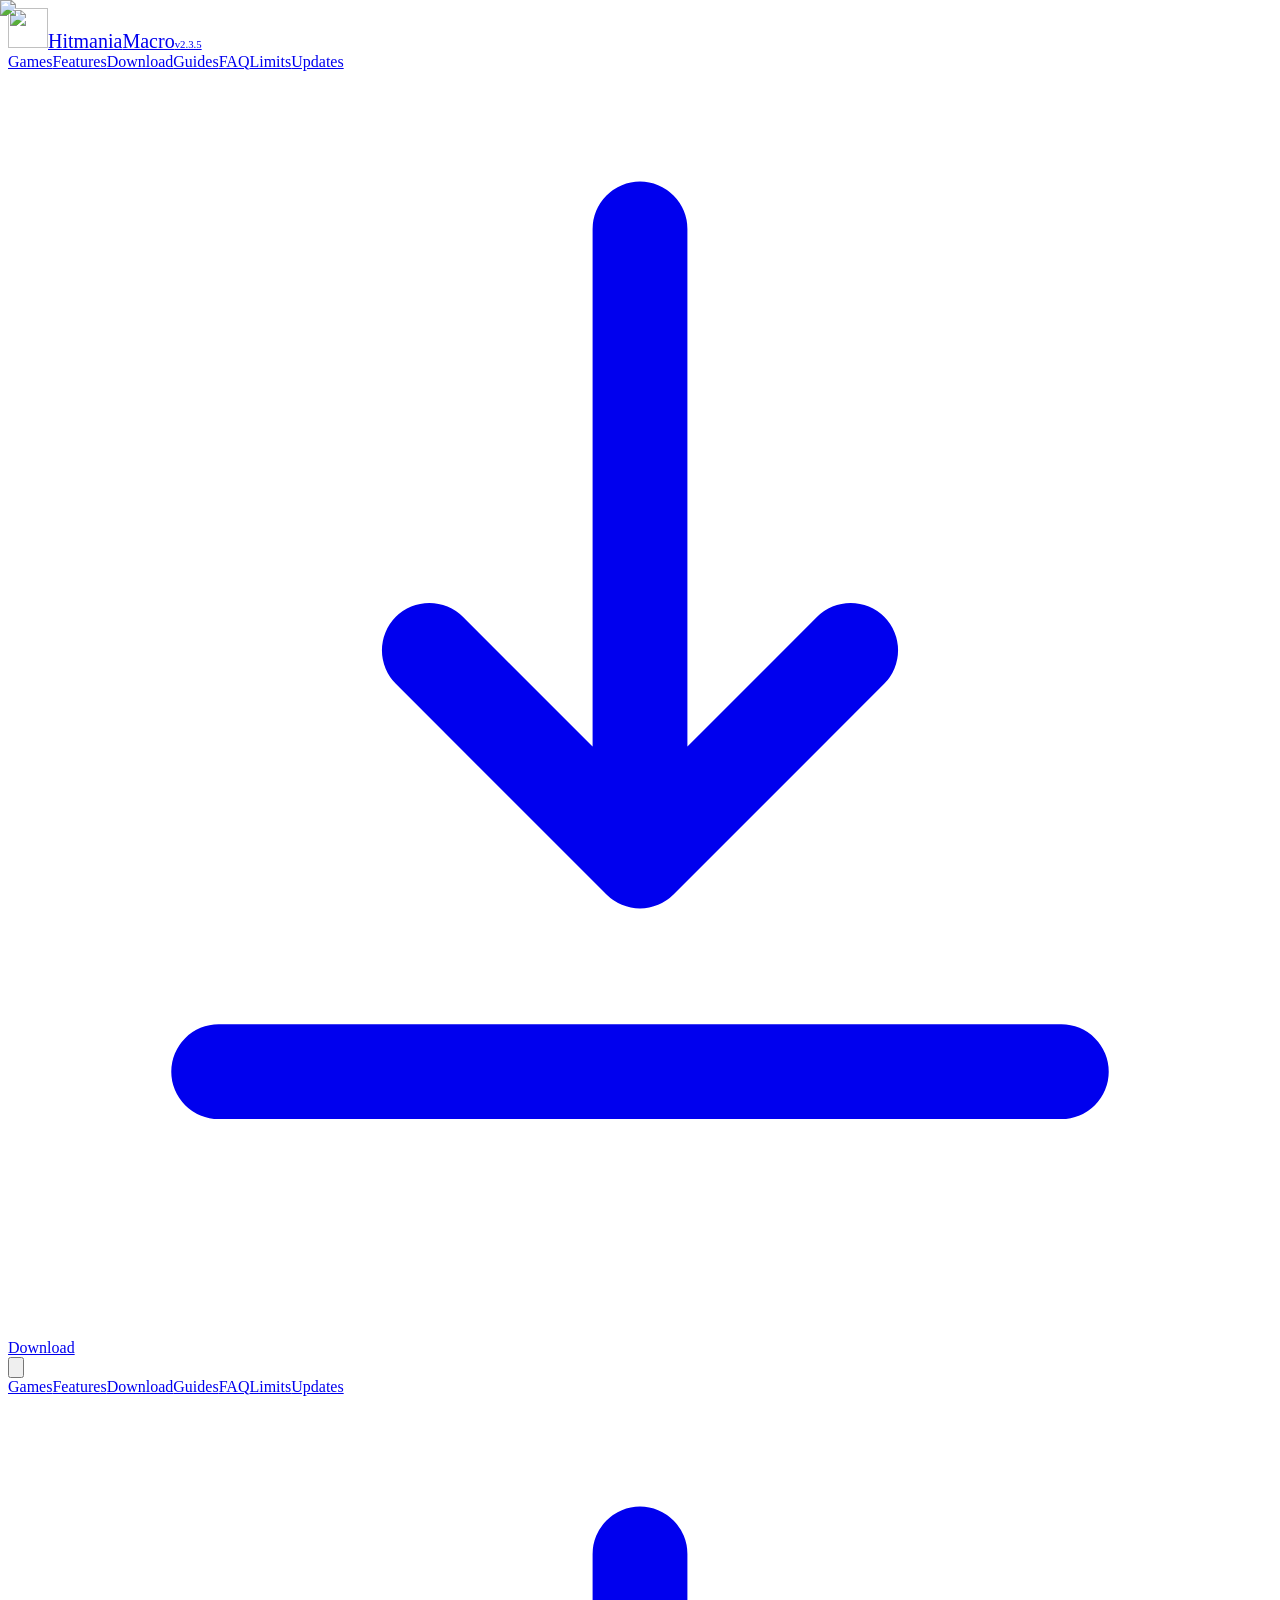
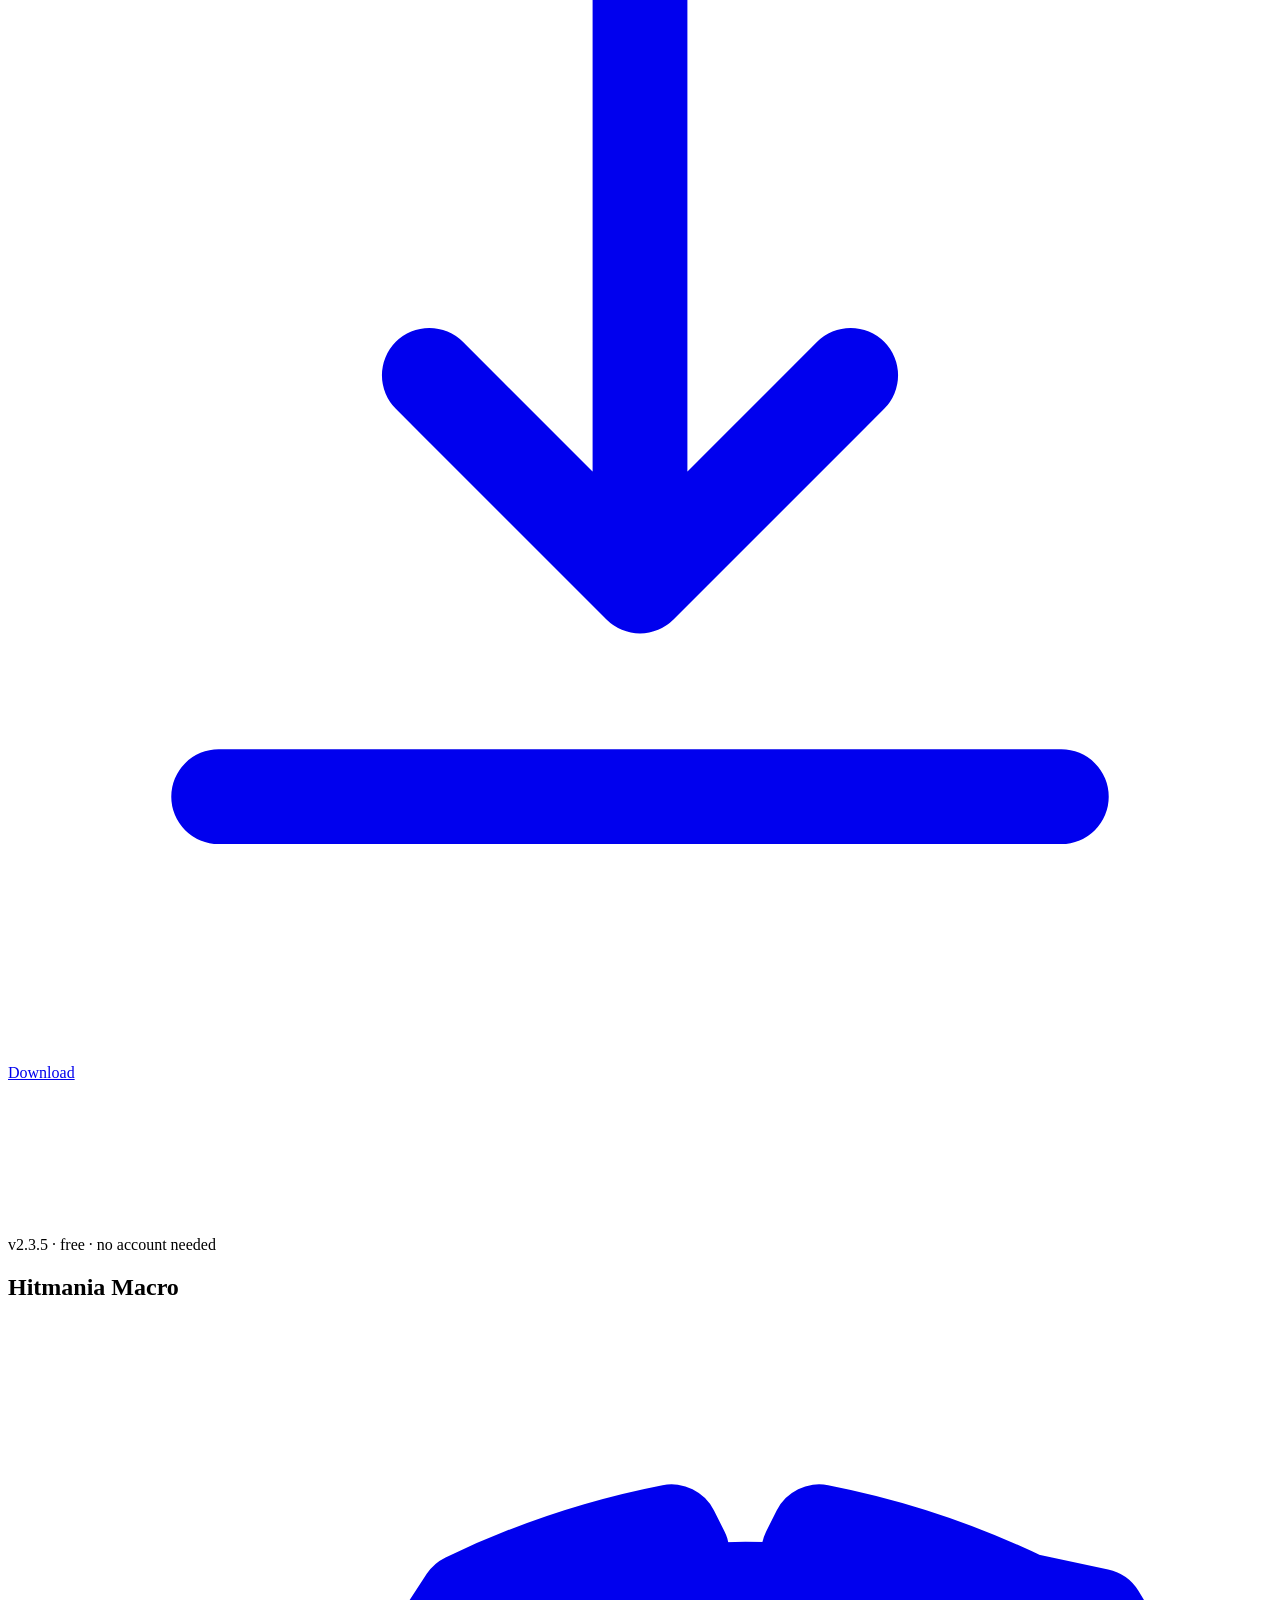
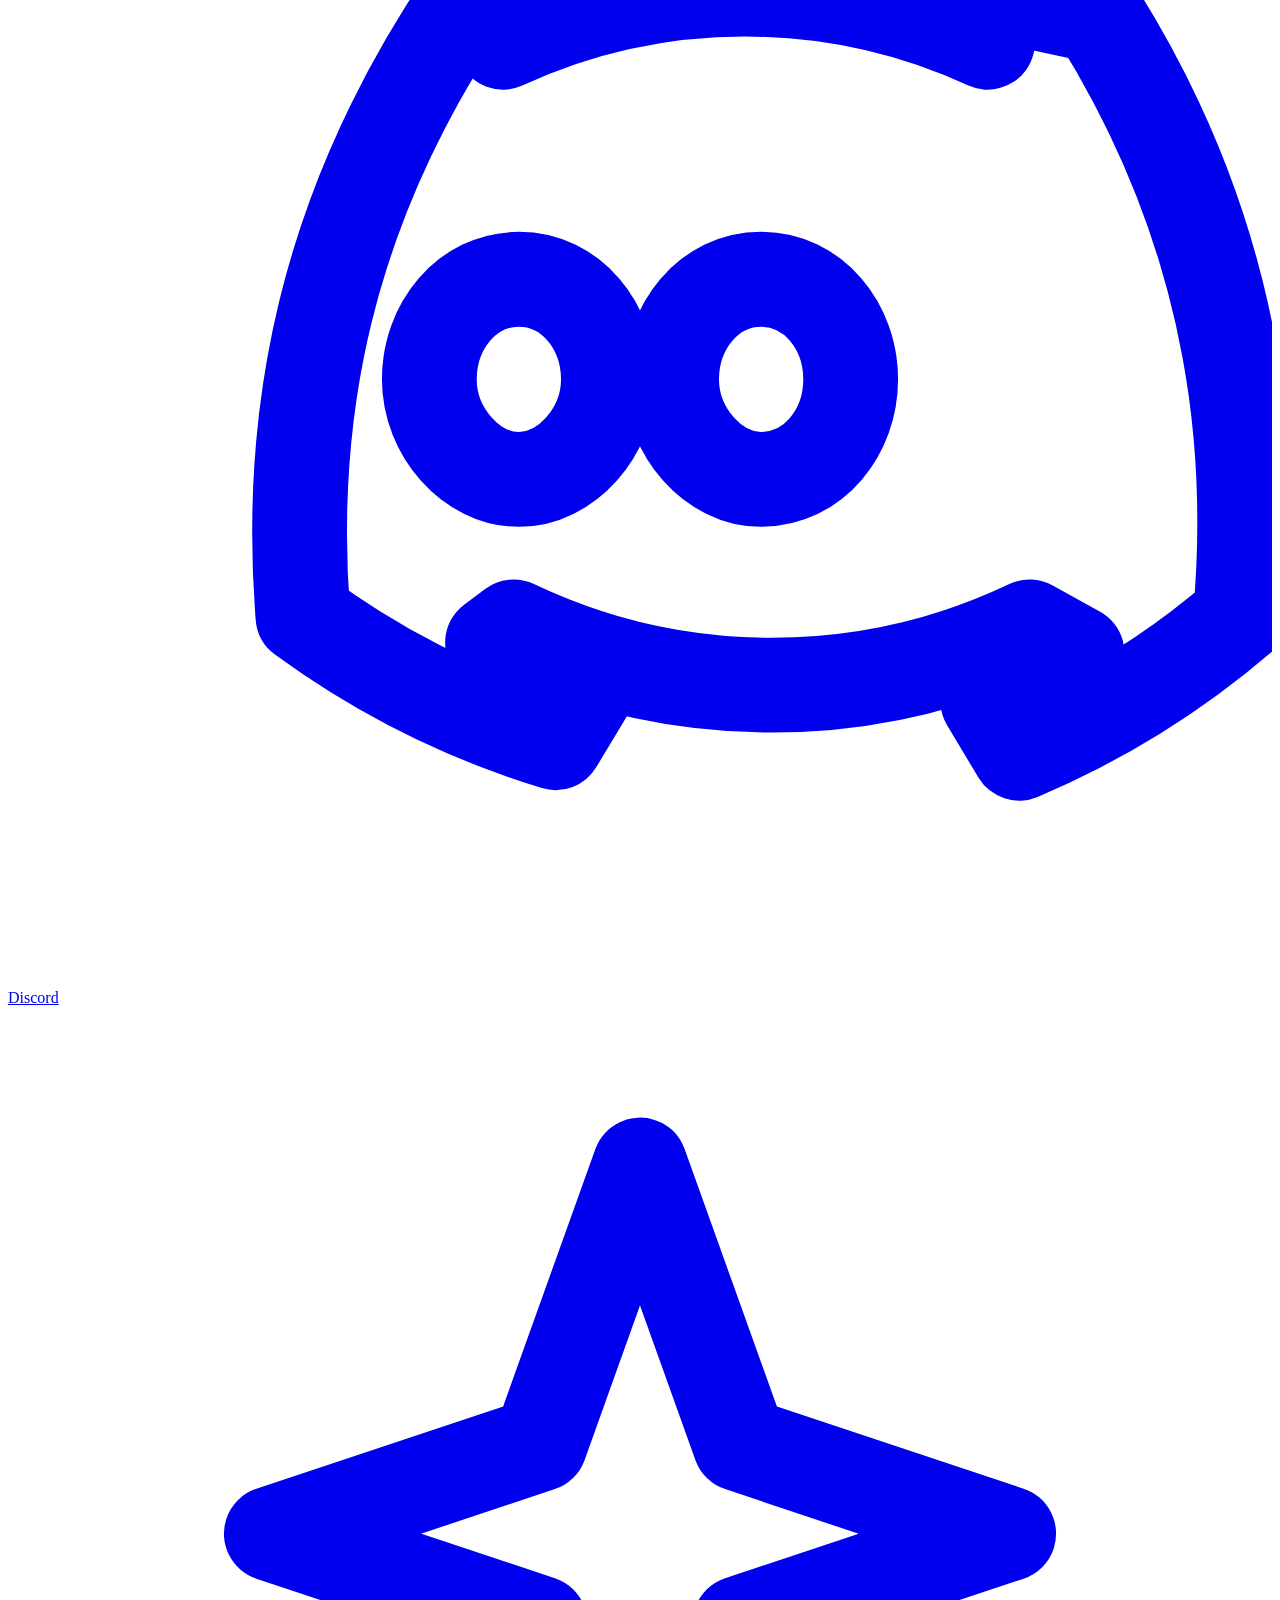
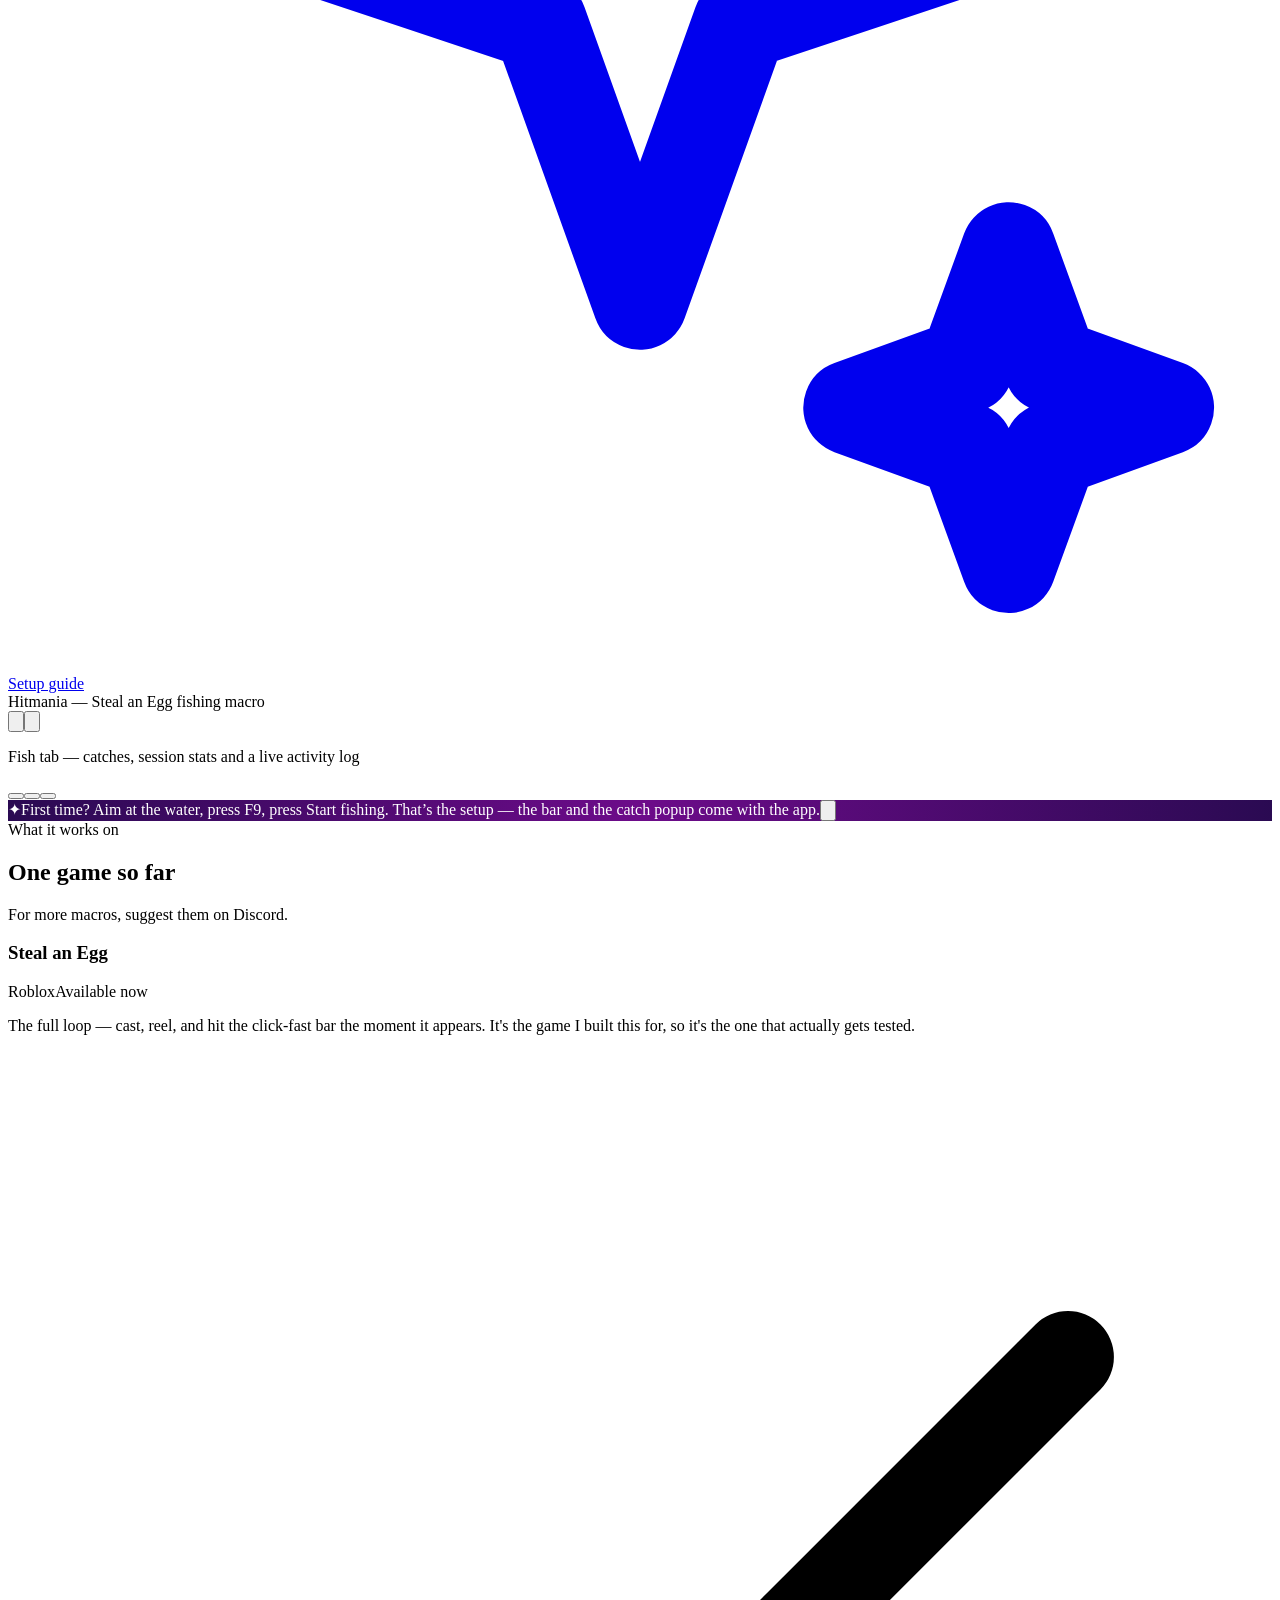
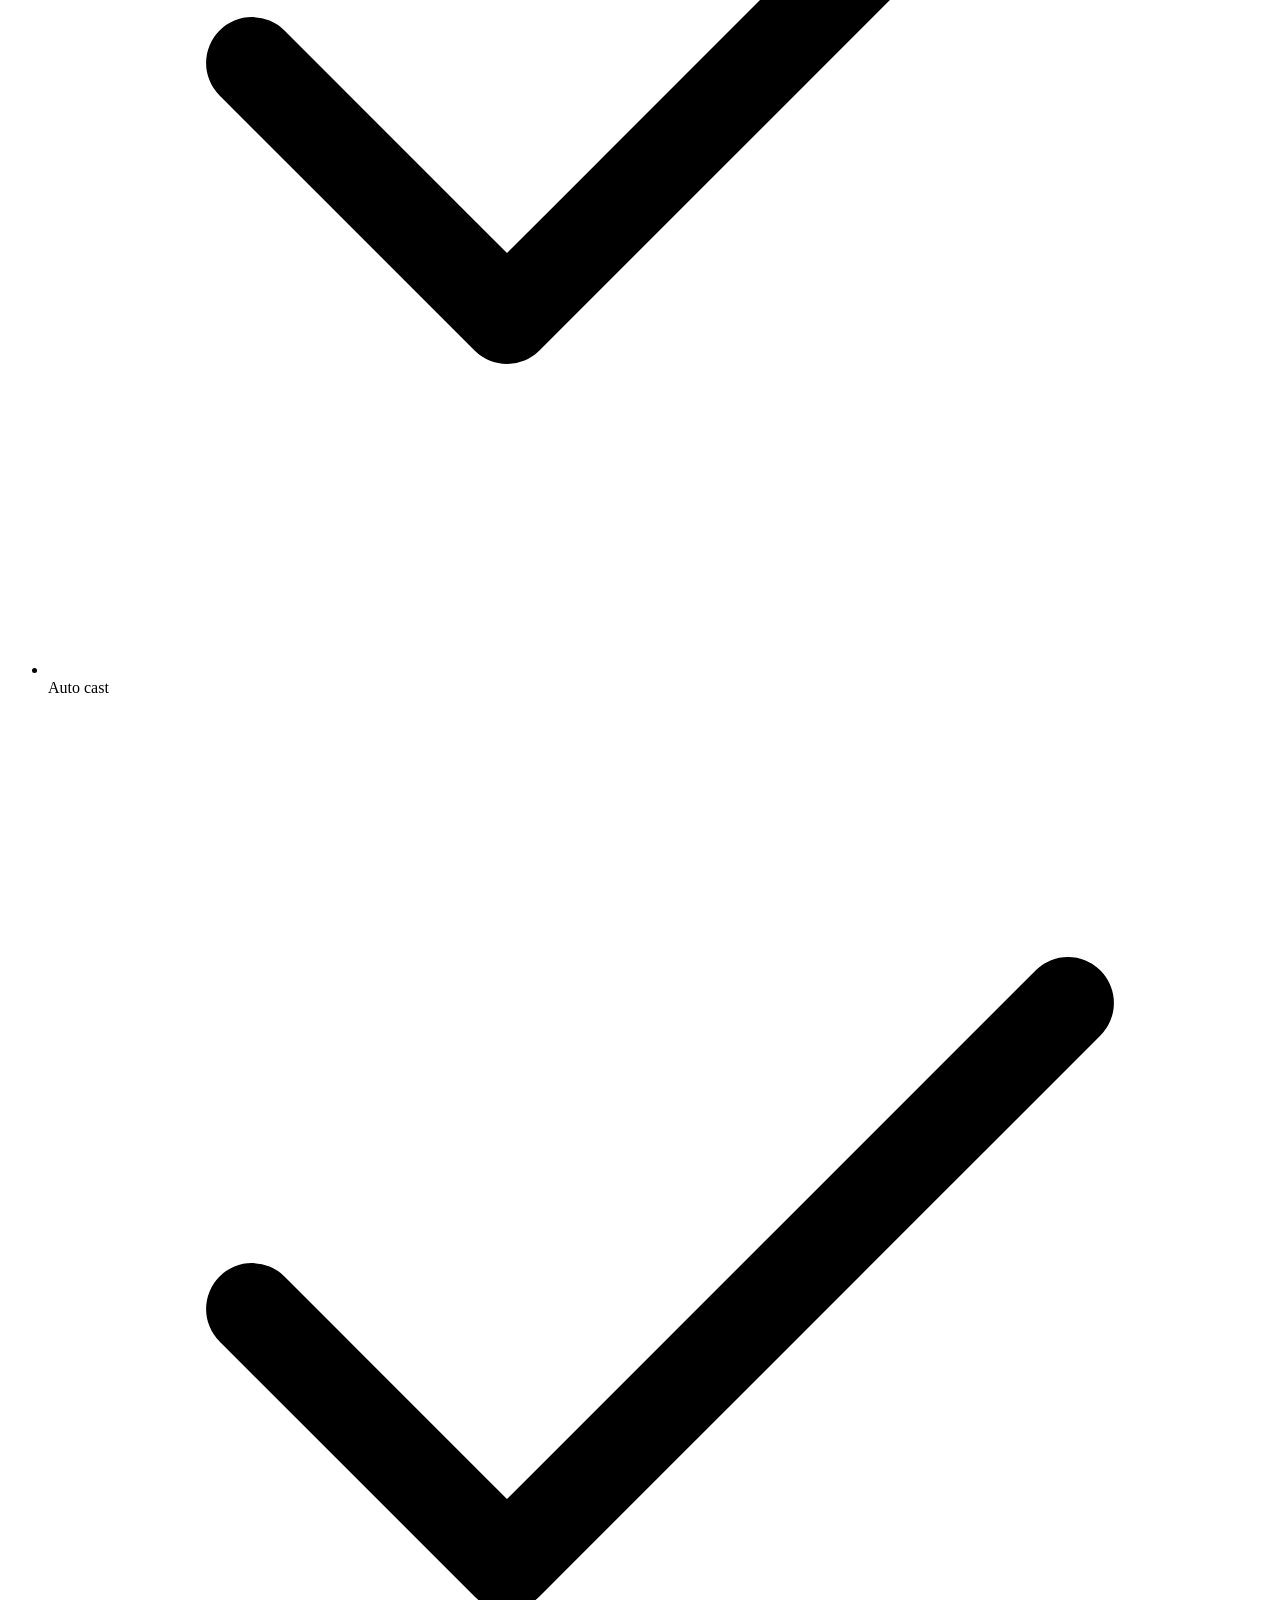
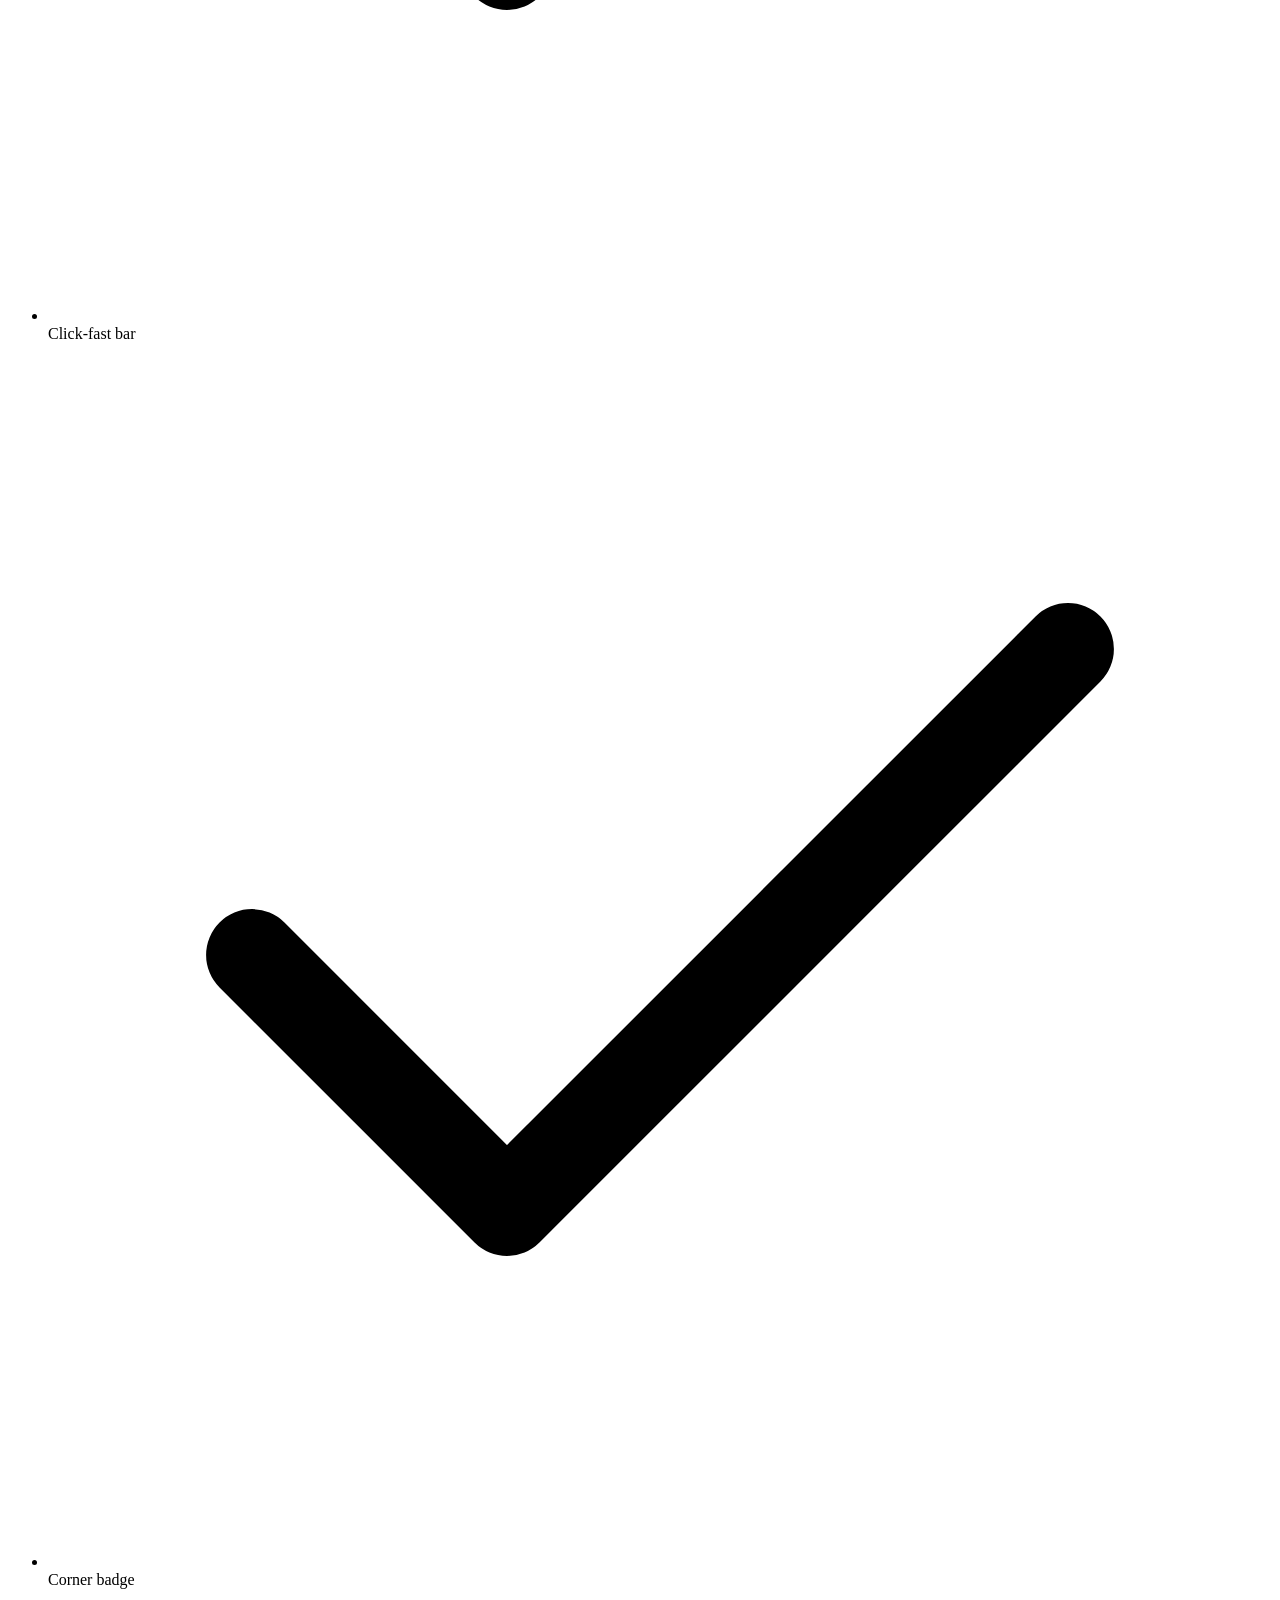
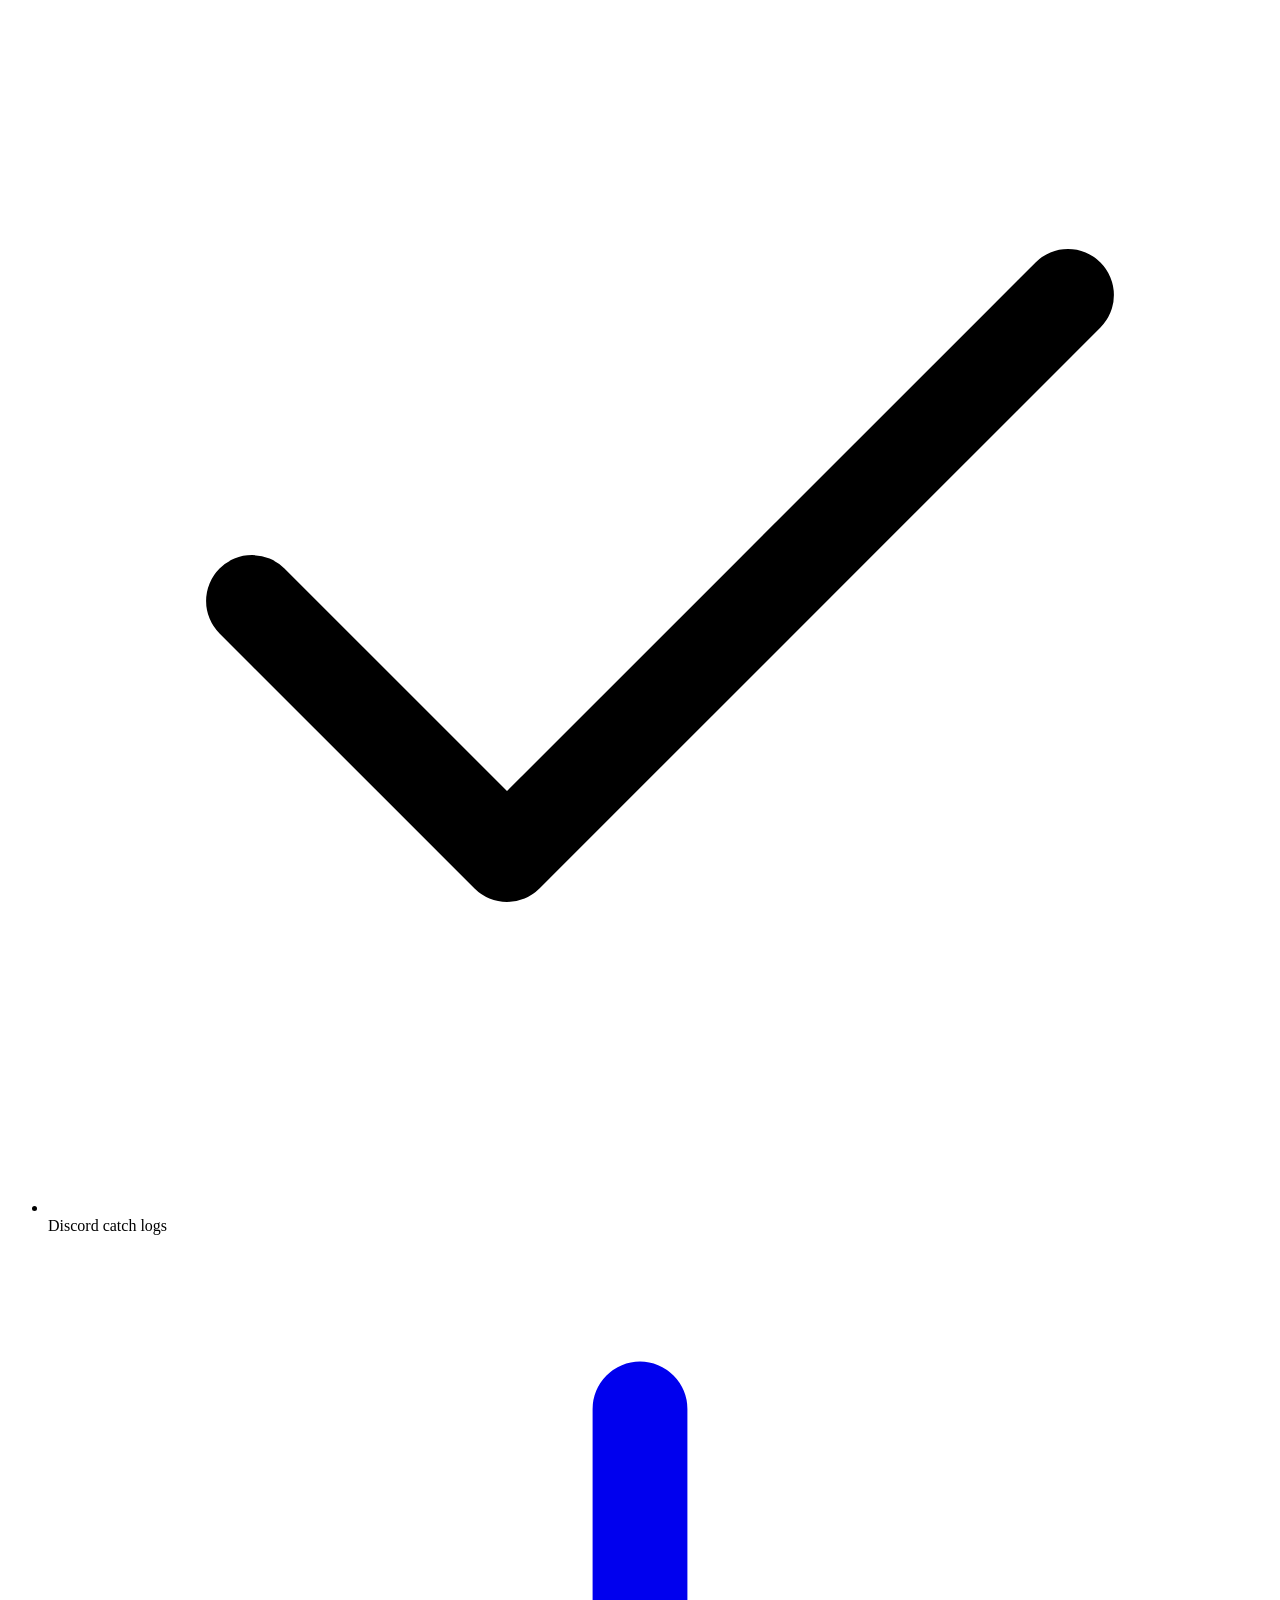
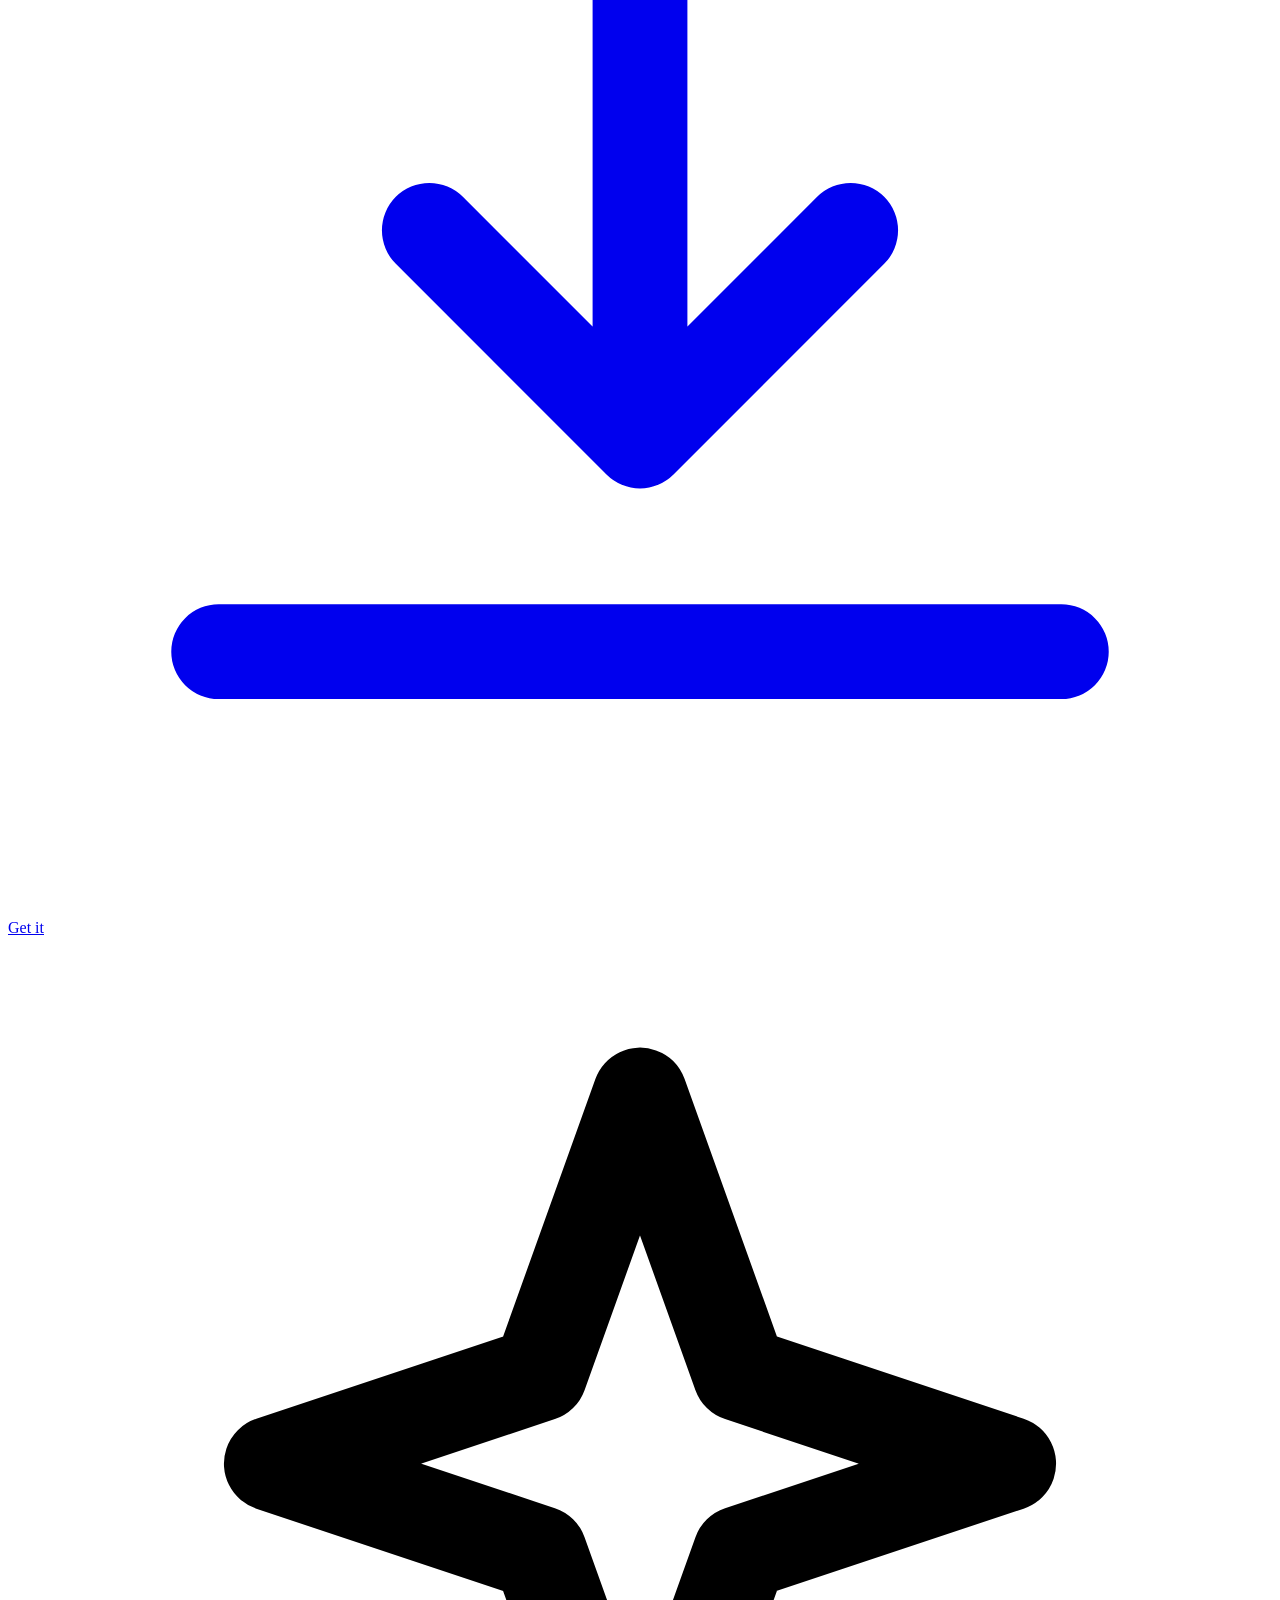
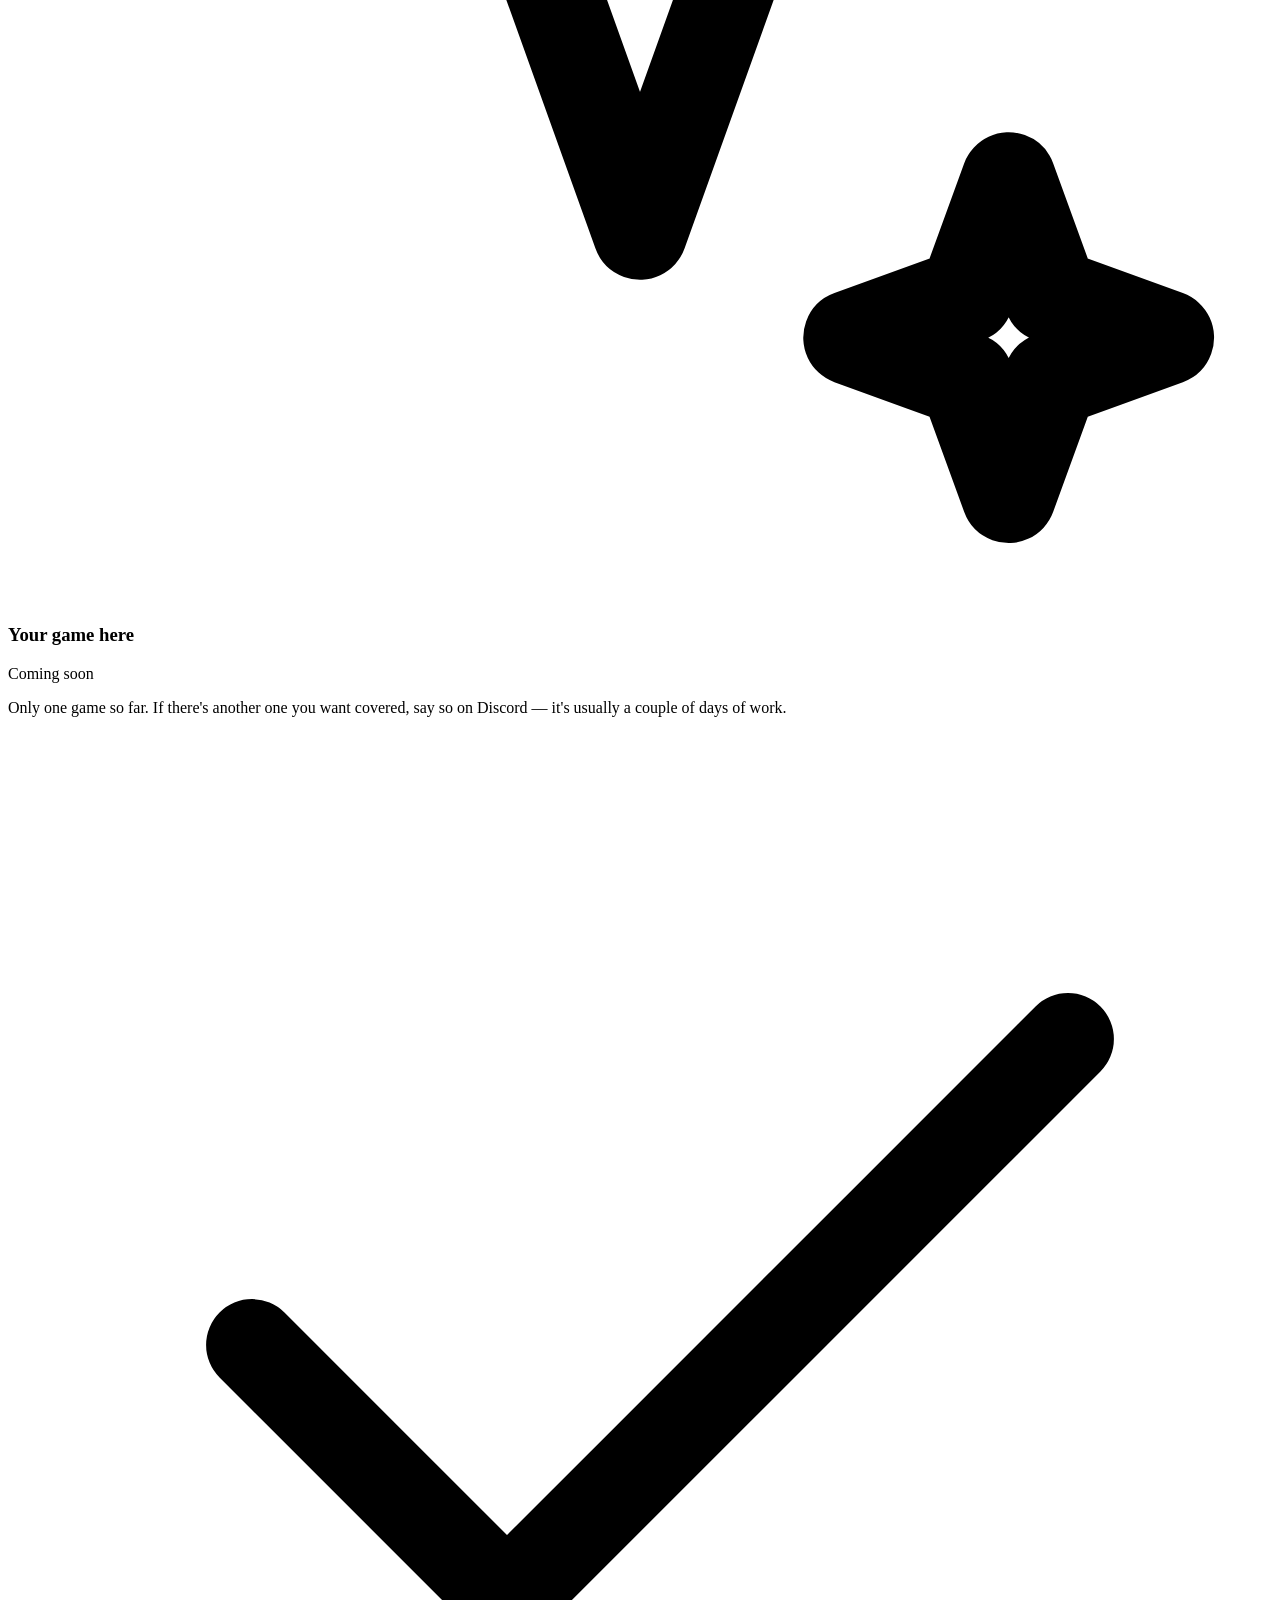
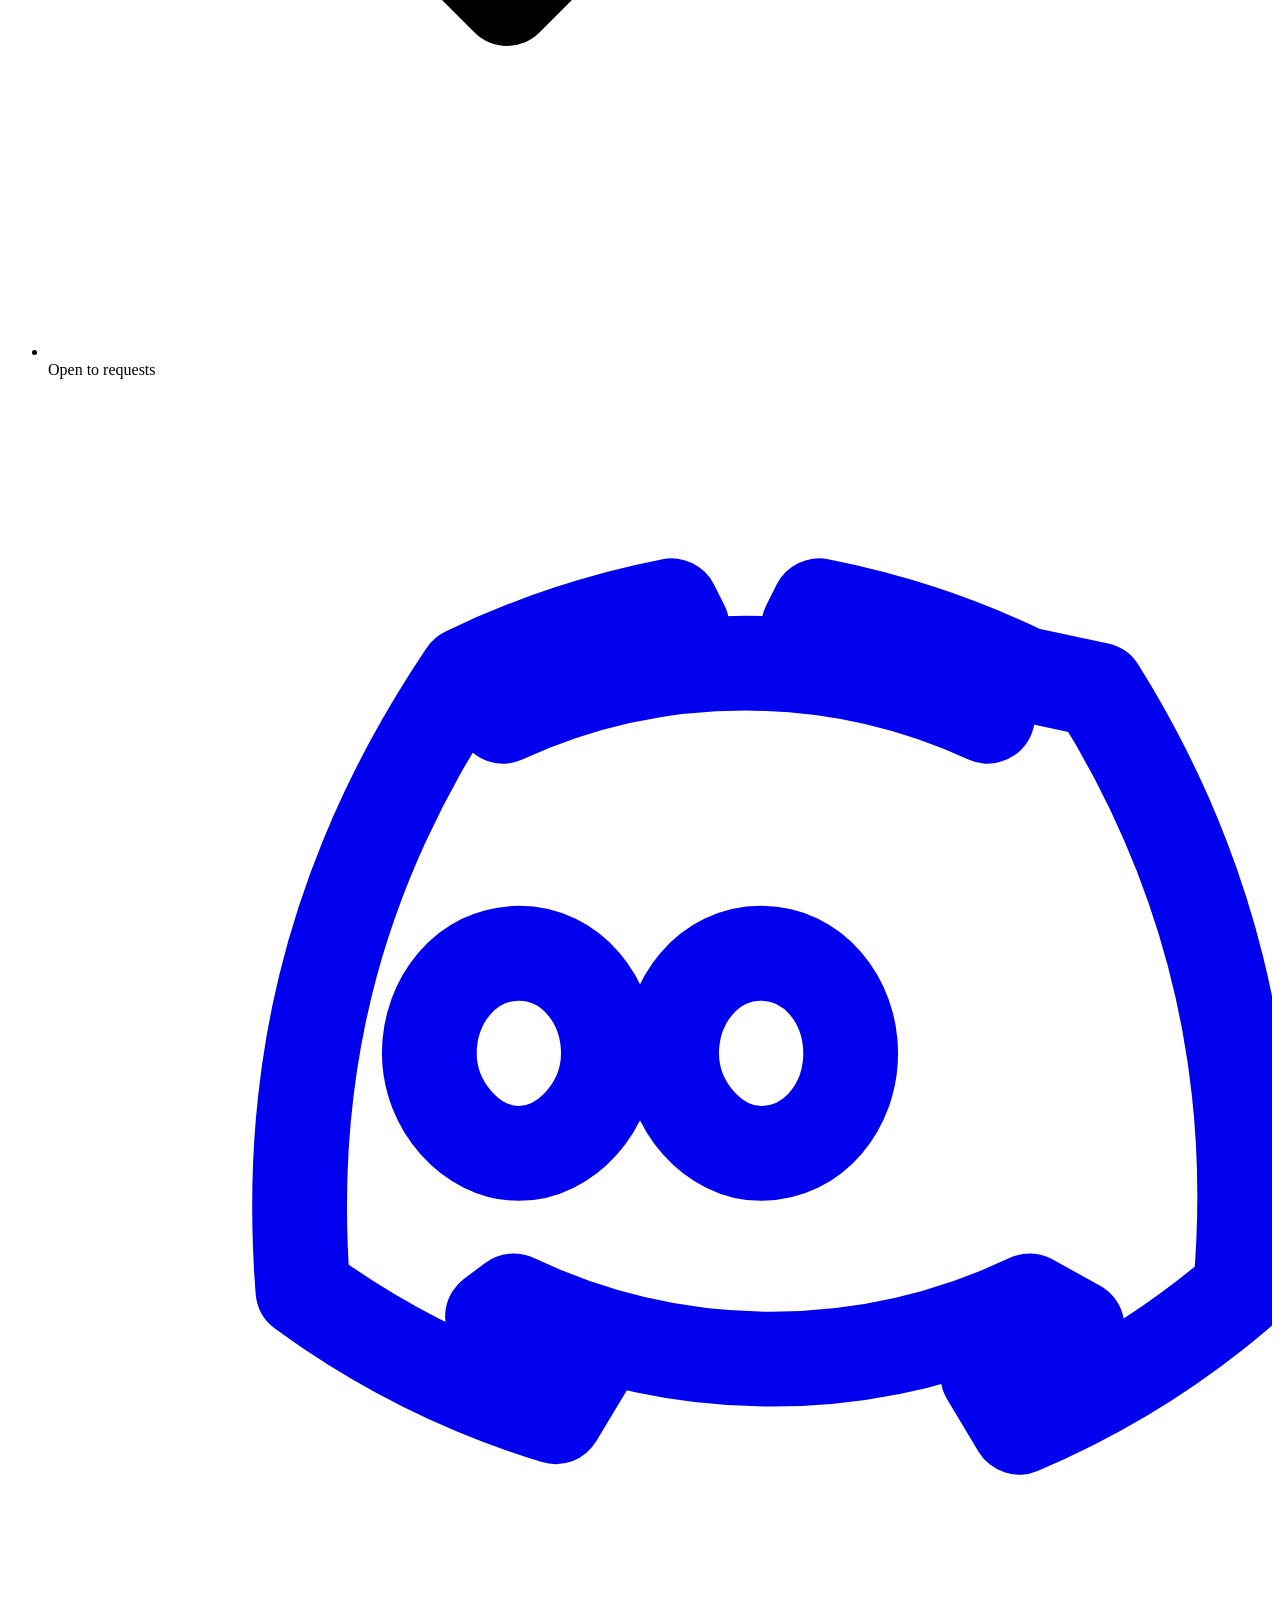
==== commit 8b8b9bc7: "v2.3.5: update site" ====
--- a/index.html
+++ b/index.html
@@ -1 +1 @@
-<!DOCTYPE html><html lang="en" class="T19VSG_variable _8Li5zG_variable h-full antialiased"><head><meta charSet="utf-8"/><meta name="viewport" content="width=device-width, initial-scale=1"/><link rel="preload" href="/hitmania/_next/static/media/797e433ab948586e-s.p.0r6juujl39pe6.woff2" as="font" crossorigin="" type="font/woff2"/><link rel="preload" href="/hitmania/_next/static/media/caa3a2e1cccd8315-s.p.0wgildi0cnwt9.woff2" as="font" crossorigin="" type="font/woff2"/><link rel="preload" as="image" href="/hitmania/screenshots/fish-tab.png"/><link rel="stylesheet" href="/hitmania/_next/static/chunks/2hxcdzljzktb_.css" data-precedence="next"/><link rel="preload" as="script" fetchPriority="low" href="/hitmania/_next/static/chunks/1ckvzn7sfprko.js"/><script src="/hitmania/_next/static/chunks/2r4s4h5xul1n-.js" async=""></script><script src="/hitmania/_next/static/chunks/2gvu8dyrhibpa.js" async=""></script><script src="/hitmania/_next/static/chunks/0zw03hnbae-d-.js" async=""></script><script src="/hitmania/_next/static/chunks/turbopack-16dgd-go8gnk7.js" async=""></script><script src="/hitmania/_next/static/chunks/0t2viem1ufp9a.js" async=""></script><script src="/hitmania/_next/static/chunks/0zzqky17mmmlq.js" async=""></script><script src="/hitmania/_next/static/chunks/44qp0n21-igrk.js" async=""></script><meta name="next-size-adjust" content=""/><title>Hitmania — Steal an Egg · fishing macro</title><meta name="description" content="Hitmania is a Windows fishing macro for Roblox Steal an Egg. It casts, reels and hits the click-fast bar on its own. One zip file, no account, no key."/><meta name="application-name" content="Hitmania"/><meta name="keywords" content="Hitmania,Steal an Egg macro,Roblox fishing macro,auto fish,Roblox macro,Hitmania download"/><meta property="og:title" content="Hitmania — Steal an Egg · fishing macro"/><meta property="og:description" content="Hitmania is a Windows fishing macro for Roblox Steal an Egg. It casts, reels and hits the click-fast bar on its own. One zip file, no account, no key."/><meta property="og:site_name" content="Hitmania"/><meta property="og:image" content="https://hitmaniamacro-jpg.github.io/hitmania/og.png"/><meta property="og:image:width" content="1200"/><meta property="og:image:height" content="630"/><meta property="og:image:alt" content="Hitmania is a Windows fishing macro for Roblox Steal an Egg. It casts, reels and hits the click-fast bar on its own. One zip file, no account, no key."/><meta property="og:type" content="website"/><meta name="twitter:card" content="summary_large_image"/><meta name="twitter:title" content="Hitmania — Steal an Egg · fishing macro"/><meta name="twitter:description" content="Hitmania is a Windows fishing macro for Roblox Steal an Egg. It casts, reels and hits the click-fast bar on its own. One zip file, no account, no key."/><meta name="twitter:image" content="https://hitmaniamacro-jpg.github.io/hitmania/og.png"/><link rel="icon" href="/hitmania/favicon.ico?favicon.06u_0ktbpjew-.ico" sizes="16x16" type="image/x-icon"/><link rel="apple-touch-icon" href="/hitmania/apple-icon.png?apple-icon.0rwswgwhhntca.png" sizes="180x180" type="image/png"/><script src="/hitmania/_next/static/chunks/0cz1d0mv5g_q7.js" noModule=""></script></head><body class="flex min-h-full flex-col bg-hm-bg text-hm-text"><div hidden=""><!--$--><!--/$--></div><div aria-hidden="true" class="fixed top-0 right-0 left-0 z-[100] h-[2px] origin-left bg-gradient-to-r from-hm-purple via-hm-magenta to-hm-purple-hi" style="transform:scaleX(0)"><div class="h-full w-full origin-left"></div></div><header class="fixed inset-x-0 top-0 z-50 transition-all duration-300 border-b border-transparent"><nav class="mx-auto flex h-20 w-full max-w-[1920px] items-center justify-between px-4 sm:px-6 lg:px-8"><a class="group shrink-0" aria-label="Hitmania home" href="/hitmania/"><span class="flex items-center gap-3"><span class="relative grid flex-shrink-0 place-items-center"><span class="absolute inset-0 rounded-full bg-hm-purple/20 blur-xl transition-colors group-hover:bg-hm-purple/30"></span><span class="relative grid place-items-center overflow-hidden rounded-[13px] border border-hm-purple/40 bg-hm-bg-deep/80 shadow-[0_0_24px_-6px] shadow-hm-purple/40" style="width:40px;height:40px"><img alt="" loading="lazy" width="40" height="40" decoding="async" data-nimg="1" class="h-full w-full object-contain" style="color:transparent" src="/hitmania/emblem.png"/></span></span><span class="flex items-baseline gap-1"><span class="font-black tracking-tight text-hm-text" style="font-size:20px">Hitmania</span><span class="gradient-text font-black tracking-tight" style="font-size:20px">Macro</span><span class="hidden font-bold text-hm-faint sm:inline" style="font-size:10.8px">v2.3.4</span></span></span></a><div class="hidden items-center gap-0.5 xl:flex"><a class="rounded-lg px-3 py-2 text-sm font-medium text-hm-muted transition-all duration-200 hover:bg-white/5 hover:text-hm-text" href="/hitmania/#games">Games</a><a class="rounded-lg px-3 py-2 text-sm font-medium text-hm-muted transition-all duration-200 hover:bg-white/5 hover:text-hm-text" href="/hitmania/#features">Features</a><a class="rounded-lg px-3 py-2 text-sm font-medium text-hm-muted transition-all duration-200 hover:bg-white/5 hover:text-hm-text" href="/hitmania/download/">Download</a><a class="rounded-lg px-3 py-2 text-sm font-medium text-hm-muted transition-all duration-200 hover:bg-white/5 hover:text-hm-text" href="/hitmania/guides/">Guides</a><a class="rounded-lg px-3 py-2 text-sm font-medium text-hm-muted transition-all duration-200 hover:bg-white/5 hover:text-hm-text" href="/hitmania/#faq">FAQ</a><a class="rounded-lg px-3 py-2 text-sm font-medium text-hm-muted transition-all duration-200 hover:bg-white/5 hover:text-hm-text" href="/hitmania/#limits">Limits</a><a class="rounded-lg px-3 py-2 text-sm font-medium text-hm-muted transition-all duration-200 hover:bg-white/5 hover:text-hm-text" href="/hitmania/updates/">Updates</a></div><div class="hidden items-center gap-3 xl:flex"><a class="inline-flex items-center gap-2 rounded-full bg-hm-purple px-5 py-2.5 text-sm font-semibold text-white shadow-lg shadow-hm-purple/25 transition-all hover:scale-[1.03] hover:bg-hm-purple-hi" href="/hitmania/download/"><svg viewBox="0 0 24 24" fill="none" stroke="currentColor" stroke-width="1.8" stroke-linecap="round" stroke-linejoin="round" class="h-4 w-4" aria-hidden="true"><path d="M12 3v12m0 0l-4-4m4 4 4-4M4 19h16"></path></svg>Download</a></div><button type="button" aria-label="Open menu" aria-expanded="false" class="rounded-xl p-2 text-hm-text transition-colors hover:bg-white/5 xl:hidden"><svg viewBox="0 0 24 24" fill="none" stroke="currentColor" stroke-width="1.8" stroke-linecap="round" stroke-linejoin="round" class="h-6 w-6" aria-hidden="true"><path d="M4 6h16M4 12h16M4 18h16"></path></svg></button></nav><div class="overflow-hidden border-t border-white/5 bg-hm-bg/95 backdrop-blur-xl transition-[max-height,opacity] duration-300 xl:hidden max-h-0 opacity-0"><div class="space-y-1 px-4 py-4 sm:px-6"><a class="block rounded-lg px-3 py-3 text-base font-medium text-hm-muted transition-colors hover:bg-white/5 hover:text-hm-text" href="/hitmania/#games">Games</a><a class="block rounded-lg px-3 py-3 text-base font-medium text-hm-muted transition-colors hover:bg-white/5 hover:text-hm-text" href="/hitmania/#features">Features</a><a class="block rounded-lg px-3 py-3 text-base font-medium text-hm-muted transition-colors hover:bg-white/5 hover:text-hm-text" href="/hitmania/download/">Download</a><a class="block rounded-lg px-3 py-3 text-base font-medium text-hm-muted transition-colors hover:bg-white/5 hover:text-hm-text" href="/hitmania/guides/">Guides</a><a class="block rounded-lg px-3 py-3 text-base font-medium text-hm-muted transition-colors hover:bg-white/5 hover:text-hm-text" href="/hitmania/#faq">FAQ</a><a class="block rounded-lg px-3 py-3 text-base font-medium text-hm-muted transition-colors hover:bg-white/5 hover:text-hm-text" href="/hitmania/#limits">Limits</a><a class="block rounded-lg px-3 py-3 text-base font-medium text-hm-muted transition-colors hover:bg-white/5 hover:text-hm-text" href="/hitmania/updates/">Updates</a><a class="mt-2 flex items-center justify-center gap-2 rounded-xl bg-hm-purple px-5 py-3 text-base font-semibold text-white" href="/hitmania/download/"><svg viewBox="0 0 24 24" fill="none" stroke="currentColor" stroke-width="1.8" stroke-linecap="round" stroke-linejoin="round" class="h-4 w-4" aria-hidden="true"><path d="M12 3v12m0 0l-4-4m4 4 4-4M4 19h16"></path></svg>Download</a></div></div></header><main id="top" class="flex-1"><section class="relative overflow-hidden pt-32 pb-16 sm:pt-40 sm:pb-24"><div class="pointer-events-none absolute inset-0"><canvas aria-hidden="true" class="pointer-events-none absolute inset-0 h-full w-full text-hm-purple-hi"></canvas><div class="hm-orb top-[-8rem] left-[-6rem] h-96 w-96 bg-hm-purple/25"></div><div class="hm-orb top-[4rem] right-[-8rem] h-[26rem] w-[26rem] bg-hm-purple-deep/30"></div><div class="hm-orb bottom-[-10rem] left-1/3 h-80 w-80 bg-hm-magenta/15"></div><div class="absolute inset-x-0 bottom-0 h-24 bg-gradient-to-t from-hm-bg to-transparent"></div></div><div class="relative mx-auto grid w-full max-w-7xl items-center gap-12 px-4 sm:px-6 lg:grid-cols-2 lg:gap-16 lg:px-8"><div class="rise flex flex-col items-center text-center lg:items-start lg:text-left"><span class="mb-6 inline-flex items-center gap-2 rounded-full border border-hm-purple/30 bg-hm-purple/10 px-4 py-2 text-xs font-semibold text-hm-purple-hi backdrop-blur"><span class="relative flex h-2 w-2"><span class="absolute inline-flex h-full w-full animate-ping rounded-full bg-hm-green opacity-75"></span><span class="relative inline-flex h-2 w-2 rounded-full bg-hm-green"></span></span>v2.3.4<!-- --> · free · no account needed</span><h1 class="text-4xl leading-[1.05] font-black tracking-tight sm:text-5xl md:text-6xl lg:text-7xl"><span class="gradient-text">Hitmania Macro</span></h1><div class="mt-8 grid w-full grid-cols-2 gap-3 sm:grid-cols-2"><a href="https://discord.com" target="_blank" rel="noopener noreferrer" class="inline-flex items-center justify-center gap-2 rounded-full bg-[#5865F2] px-5 py-2.5 text-xs font-semibold text-white shadow-lg shadow-[#5865F2]/30 transition-all duration-200 hover:scale-[1.02] hover:bg-[#4752C4] sm:min-h-[50px] sm:text-sm"><svg viewBox="0 0 24 24" fill="none" stroke="currentColor" stroke-width="1.8" stroke-linecap="round" stroke-linejoin="round" class="h-4 w-4 sm:h-5 sm:w-5" aria-hidden="true"><path d="M19.3 5.3A16 16 0 0 0 15.4 4l-.2.4a12 12 0 0 1 3.4 1.7 11 11 0 0 0-9.2 0A12 12 0 0 1 12.8 4.4L12.6 4a16 16 0 0 0-3.9 1.3C6 9.3 5.3 13.2 5.6 17a16 16 0 0 0 4.8 2.4l.6-1a10 10 0 0 1-1.8-.9l.4-.3a11.4 11.4 0 0 0 9.8 0l.9.5c-.5.4-1.1.7-1.7.9l.6 1A16 16 0 0 0 23.4 17c.4-4.4-.7-8.2-2.7-11.4ZM9.7 14.4c-.9 0-1.7-.9-1.7-1.9s.7-1.9 1.7-1.9 1.7.9 1.7 1.9-.8 1.9-1.7 1.9Zm4.6 0c-.9 0-1.7-.9-1.7-1.9s.7-1.9 1.7-1.9 1.7.9 1.7 1.9-.7 1.9-1.7 1.9Z"></path></svg>Discord</a><a class="inline-flex items-center justify-center gap-2 rounded-full border border-hm-border bg-hm-card/60 px-5 py-2.5 text-xs font-semibold text-hm-text transition-all duration-200 hover:scale-[1.02] hover:border-hm-border-hi hover:bg-hm-card2 sm:min-h-[50px] sm:text-sm" href="/hitmania/guides/"><svg viewBox="0 0 24 24" fill="none" stroke="currentColor" stroke-width="1.8" stroke-linecap="round" stroke-linejoin="round" class="h-4 w-4 sm:h-5 sm:w-5" aria-hidden="true"><path d="M12 3l1.9 5.3L19 10l-5.1 1.7L12 17l-1.9-5.3L5 10l5.1-1.7L12 3Z"></path><path d="M19 16l.8 2.2L22 19l-2.2.8L19 22l-.8-2.2L16 19l2.2-.8L19 16Z"></path></svg>Setup guide</a></div></div><div class="rise" style="animation-delay:120ms"><div class="w-full"><div class="relative overflow-hidden rounded-2xl border border-hm-border bg-hm-card shadow-2xl shadow-black/50"><div class="flex items-center gap-2 border-b border-hm-border bg-hm-card2 px-4 py-3"><span class="h-3 w-3 rounded-full bg-hm-red/80"></span><span class="h-3 w-3 rounded-full bg-hm-orange/80"></span><span class="h-3 w-3 rounded-full bg-hm-green/80"></span><span class="ml-2 truncate font-mono text-xs text-hm-faint">Hitmania — Steal an Egg fishing macro</span></div><div class="relative aspect-16/10 w-full bg-hm-bg-deep"><div class="absolute inset-0 transition-opacity duration-500 opacity-100"><img alt="Hitmania Fish tab showing catch stats and the activity log" loading="eager" decoding="async" data-nimg="fill" class="object-contain" style="position:absolute;height:100%;width:100%;left:0;top:0;right:0;bottom:0;color:transparent" src="/hitmania/screenshots/fish-tab.png"/></div><div class="absolute inset-0 transition-opacity duration-500 pointer-events-none opacity-0"><img alt="Hitmania Setup tab with the single cast-point step" loading="lazy" decoding="async" data-nimg="fill" class="object-contain" style="position:absolute;height:100%;width:100%;left:0;top:0;right:0;bottom:0;color:transparent" src="/hitmania/screenshots/setup-tab.png"/></div><div class="absolute inset-0 transition-opacity duration-500 pointer-events-none opacity-0"><img alt="Hitmania detection settings showing the bundled bar and reward templates" loading="lazy" decoding="async" data-nimg="fill" class="object-contain" style="position:absolute;height:100%;width:100%;left:0;top:0;right:0;bottom:0;color:transparent" src="/hitmania/screenshots/detection.png"/></div><button type="button" aria-label="Previous screenshot" class="absolute top-1/2 left-3 z-20 grid h-10 w-10 -translate-y-1/2 place-items-center rounded-full border border-hm-border bg-hm-bg/80 text-hm-text backdrop-blur transition-colors hover:bg-hm-card3"><svg viewBox="0 0 24 24" fill="none" stroke="currentColor" stroke-width="1.8" stroke-linecap="round" stroke-linejoin="round" class="h-5 w-5 rotate-90" aria-hidden="true"><path d="m6 9 6 6 6-6"></path></svg></button><button type="button" aria-label="Next screenshot" class="absolute top-1/2 right-3 z-20 grid h-10 w-10 -translate-y-1/2 place-items-center rounded-full border border-hm-border bg-hm-bg/80 text-hm-text backdrop-blur transition-colors hover:bg-hm-card3"><svg viewBox="0 0 24 24" fill="none" stroke="currentColor" stroke-width="1.8" stroke-linecap="round" stroke-linejoin="round" class="h-5 w-5 -rotate-90" aria-hidden="true"><path d="m6 9 6 6 6-6"></path></svg></button></div></div><div class="mt-4 flex flex-col items-center gap-3"><p class="text-center text-sm text-hm-muted">Fish tab — catches, session stats and a live activity log</p><div class="flex items-center gap-2"><button type="button" aria-label="Show screenshot 1" class="h-2.5 rounded-full transition-all w-7 bg-hm-purple"></button><button type="button" aria-label="Show screenshot 2" class="h-2.5 rounded-full transition-all w-2.5 bg-hm-card3 hover:bg-hm-border-hi"></button><button type="button" aria-label="Show screenshot 3" class="h-2.5 rounded-full transition-all w-2.5 bg-hm-card3 hover:bg-hm-border-hi"></button></div></div></div></div></div></section><div class="overflow-hidden transition-all duration-500 ease-out max-h-24 opacity-100"><div class="flex items-center justify-center gap-2 px-3 py-2.5 text-center text-xs font-medium sm:gap-3 sm:px-4 sm:py-3 sm:text-sm" style="background:linear-gradient(90deg, #2a0a52 0%, #6d0b8a 50%, #2a0a52 100%);color:#fff"><span class="text-white/70">✦</span><span class="leading-tight">First time? Aim at the water, press F9, press Start fishing. That’s the setup — the bar and the catch popup come with the app.</span><button type="button" aria-label="Dismiss announcement" class="shrink-0 rounded p-1 text-white/70 transition-colors hover:text-white"><svg viewBox="0 0 24 24" fill="none" stroke="currentColor" stroke-width="1.8" stroke-linecap="round" stroke-linejoin="round" class="h-3.5 w-3.5" aria-hidden="true"><path d="M18 6 6 18M6 6l12 12"></path></svg></button></div></div><section id="games" class="relative scroll-mt-24 py-20 sm:py-28"><div class="mx-auto w-full max-w-6xl px-4 sm:px-6 lg:px-8"><div class="flex flex-col items-center text-center"><span class="text-sm font-semibold tracking-widest text-hm-purple-hi uppercase">What it works on</span><h2 class="mt-3 text-3xl font-extrabold tracking-tight text-hm-text sm:text-4xl md:text-5xl">One game<!-- --> <span class="gradient-text">so far</span></h2><span class="hm-underline mt-4" aria-hidden="true"></span><p class="mt-5 max-w-2xl text-base leading-relaxed text-hm-muted mx-auto">For more macros, suggest them on Discord.</p></div><div class="mt-12 grid gap-5"><div class="reveal "><div class="hm-frame w-full transition-all duration-200 hover:-translate-y-1"><div class="hm-frame-body flex w-full flex-col items-center gap-6 overflow-hidden bg-hm-card p-6 shadow-xl shadow-black/40 ring-1 ring-white/[0.06] backdrop-blur-xl transition-all duration-200 hover:shadow-hm-purple/20 hover:ring-hm-purple/40 sm:p-8 md:flex-row"><div class="relative h-36 w-36 flex-shrink-0 overflow-hidden rounded-xl border border-white/10 bg-hm-bg-deep transition-all duration-200 group-hover:border-hm-purple/60"><img alt="Steal an Egg screenshot" loading="lazy" decoding="async" data-nimg="fill" class="object-cover" style="position:absolute;height:100%;width:100%;left:0;top:0;right:0;bottom:0;color:transparent" src="/hitmania/games/steal-an-egg.jpg"/></div><div class="min-w-0 flex-1 text-center md:text-left"><div class="flex flex-wrap items-center justify-center gap-2 md:justify-start"><h3 class="text-xl font-bold text-hm-text">Steal an Egg</h3><span class="rounded-full border border-hm-border bg-hm-bg-deep px-2.5 py-0.5 text-[11px] font-medium text-hm-muted">Roblox</span><span class="inline-flex items-center gap-1.5 text-[11px] font-semibold text-hm-green"><span class="h-1.5 w-1.5 rounded-full bg-current"></span>Available now</span></div><p class="mt-2 text-sm leading-relaxed text-hm-muted">The full loop — cast, reel, and hit the click-fast bar the moment it appears. It&#x27;s the game I built this for, so it&#x27;s the one that actually gets tested.</p><ul class="mt-4 flex flex-wrap justify-center gap-x-5 gap-y-2 md:justify-start"><li class="inline-flex items-center gap-1.5 text-xs text-hm-faint"><svg viewBox="0 0 24 24" fill="none" stroke="currentColor" stroke-width="1.8" stroke-linecap="round" stroke-linejoin="round" class="h-3.5 w-3.5 text-hm-green" aria-hidden="true"><path d="M20 6 9 17l-5-5"></path></svg>Auto cast</li><li class="inline-flex items-center gap-1.5 text-xs text-hm-faint"><svg viewBox="0 0 24 24" fill="none" stroke="currentColor" stroke-width="1.8" stroke-linecap="round" stroke-linejoin="round" class="h-3.5 w-3.5 text-hm-green" aria-hidden="true"><path d="M20 6 9 17l-5-5"></path></svg>Click-fast bar</li><li class="inline-flex items-center gap-1.5 text-xs text-hm-faint"><svg viewBox="0 0 24 24" fill="none" stroke="currentColor" stroke-width="1.8" stroke-linecap="round" stroke-linejoin="round" class="h-3.5 w-3.5 text-hm-green" aria-hidden="true"><path d="M20 6 9 17l-5-5"></path></svg>Corner badge</li><li class="inline-flex items-center gap-1.5 text-xs text-hm-faint"><svg viewBox="0 0 24 24" fill="none" stroke="currentColor" stroke-width="1.8" stroke-linecap="round" stroke-linejoin="round" class="h-3.5 w-3.5 text-hm-green" aria-hidden="true"><path d="M20 6 9 17l-5-5"></path></svg>Discord catch logs</li></ul></div><div class="flex-shrink-0"><a href="/hitmania/download/" class="inline-flex items-center gap-2 rounded-full bg-hm-purple px-5 py-2.5 text-sm font-semibold text-white shadow-lg shadow-hm-purple/25 transition-all hover:scale-[1.03] hover:bg-hm-purple-hi"><svg viewBox="0 0 24 24" fill="none" stroke="currentColor" stroke-width="1.8" stroke-linecap="round" stroke-linejoin="round" class="h-4 w-4" aria-hidden="true"><path d="M12 3v12m0 0l-4-4m4 4 4-4M4 19h16"></path></svg>Get it</a></div></div></div></div><div class="reveal "><div class="hm-frame w-full transition-all duration-200 hover:-translate-y-1"><div class="hm-frame-body flex w-full flex-col items-center gap-6 overflow-hidden bg-hm-card p-6 shadow-xl shadow-black/40 ring-1 ring-white/[0.06] backdrop-blur-xl transition-all duration-200 hover:shadow-hm-purple/20 hover:ring-hm-purple/40 sm:p-8 md:flex-row"><div class="relative h-36 w-36 flex-shrink-0 overflow-hidden rounded-xl border border-white/10 bg-hm-bg-deep transition-all duration-200 group-hover:border-hm-purple/60"><div class="hm-grid-bg grid h-full w-full place-items-center text-hm-purple-hi"><svg viewBox="0 0 24 24" fill="none" stroke="currentColor" stroke-width="1.8" stroke-linecap="round" stroke-linejoin="round" class="h-10 w-10" aria-hidden="true"><path d="M12 3l1.9 5.3L19 10l-5.1 1.7L12 17l-1.9-5.3L5 10l5.1-1.7L12 3Z"></path><path d="M19 16l.8 2.2L22 19l-2.2.8L19 22l-.8-2.2L16 19l2.2-.8L19 16Z"></path></svg></div></div><div class="min-w-0 flex-1 text-center md:text-left"><div class="flex flex-wrap items-center justify-center gap-2 md:justify-start"><h3 class="text-xl font-bold text-hm-text">Your game here</h3><span class="inline-flex items-center gap-1.5 text-[11px] font-semibold text-hm-muted"><span class="h-1.5 w-1.5 rounded-full bg-current"></span>Coming soon</span></div><p class="mt-2 text-sm leading-relaxed text-hm-muted">Only one game so far. If there&#x27;s another one you want covered, say so on Discord — it&#x27;s usually a couple of days of work.</p><ul class="mt-4 flex flex-wrap justify-center gap-x-5 gap-y-2 md:justify-start"><li class="inline-flex items-center gap-1.5 text-xs text-hm-faint"><svg viewBox="0 0 24 24" fill="none" stroke="currentColor" stroke-width="1.8" stroke-linecap="round" stroke-linejoin="round" class="h-3.5 w-3.5 text-hm-green" aria-hidden="true"><path d="M20 6 9 17l-5-5"></path></svg>Open to requests</li></ul></div><div class="flex-shrink-0"><a href="https://discord.com" target="_blank" rel="noopener noreferrer" class="inline-flex items-center gap-2 rounded-full border border-hm-border bg-hm-card px-5 py-2.5 text-sm font-semibold text-hm-text transition-colors hover:border-hm-border-hi hover:bg-hm-card2"><svg viewBox="0 0 24 24" fill="none" stroke="currentColor" stroke-width="1.8" stroke-linecap="round" stroke-linejoin="round" class="h-4 w-4" aria-hidden="true"><path d="M19.3 5.3A16 16 0 0 0 15.4 4l-.2.4a12 12 0 0 1 3.4 1.7 11 11 0 0 0-9.2 0A12 12 0 0 1 12.8 4.4L12.6 4a16 16 0 0 0-3.9 1.3C6 9.3 5.3 13.2 5.6 17a16 16 0 0 0 4.8 2.4l.6-1a10 10 0 0 1-1.8-.9l.4-.3a11.4 11.4 0 0 0 9.8 0l.9.5c-.5.4-1.1.7-1.7.9l.6 1A16 16 0 0 0 23.4 17c.4-4.4-.7-8.2-2.7-11.4ZM9.7 14.4c-.9 0-1.7-.9-1.7-1.9s.7-1.9 1.7-1.9 1.7.9 1.7 1.9-.8 1.9-1.7 1.9Zm4.6 0c-.9 0-1.7-.9-1.7-1.9s.7-1.9 1.7-1.9 1.7.9 1.7 1.9-.7 1.9-1.7 1.9Z"></path></svg>Suggest it</a></div></div></div></div></div></div></section><section id="features" class="relative scroll-mt-24 py-20 sm:py-28"><div class="hm-grid-bg pointer-events-none absolute inset-0 opacity-50 [mask-image:radial-gradient(ellipse_at_center,black,transparent_70%)]"></div><div class="relative mx-auto w-full max-w-7xl px-4 sm:px-6 lg:px-8"><div class="flex flex-col items-center text-center"><span class="text-sm font-semibold tracking-widest text-hm-purple-hi uppercase">How it works</span><h2 class="mt-3 text-3xl font-extrabold tracking-tight text-hm-text sm:text-4xl md:text-5xl">What it actually<!-- --> <span class="gradient-text">does</span></h2><p class="mt-5 max-w-2xl text-base leading-relaxed text-hm-muted mx-auto">Six things that matter when you&#x27;re leaving it running for hours.</p></div><div class="mt-14 grid gap-5 sm:grid-cols-2 lg:grid-cols-3"><div class="reveal "><div class="hm-frame h-full"><div class="hm-frame-body group relative h-full overflow-hidden bg-hm-card p-6 shadow-xl shadow-black/30 ring-1 ring-white/[0.06] backdrop-blur-xl transition-all duration-300 hover:-translate-y-1"><span class="absolute inset-x-0 top-0 h-0.5 origin-left scale-x-0 bg-gradient-to-r from-hm-purple to-hm-purple-hi transition-transform duration-300 group-hover:scale-x-100"></span><span class="grid h-11 w-11 place-items-center rounded-xl border border-hm-purple/25 bg-hm-purple/10 text-hm-purple-hi"><svg viewBox="0 0 24 24" fill="none" stroke="currentColor" stroke-width="1.8" stroke-linecap="round" stroke-linejoin="round" class="h-5 w-5" aria-hidden="true"><circle cx="12" cy="12" r="9"></circle><path d="M12 3v4M12 17v4M3 12h4M17 12h4"></path><circle cx="12" cy="12" r="1.5"></circle></svg></span><h3 class="mt-5 text-lg font-bold text-hm-text">Finds the bar, not a pixel</h3><p class="mt-2 text-sm leading-relaxed text-hm-muted">Template matching with OpenCV finds the click-fast bar on screen and clicks its centre. The bar and the catch popup come with the macro, so there is nothing to capture before your first run.</p></div></div></div><div class="reveal "><div class="hm-frame h-full"><div class="hm-frame-body group relative h-full overflow-hidden bg-hm-card p-6 shadow-xl shadow-black/30 ring-1 ring-white/[0.06] backdrop-blur-xl transition-all duration-300 hover:-translate-y-1"><span class="absolute inset-x-0 top-0 h-0.5 origin-left scale-x-0 bg-gradient-to-r from-hm-purple to-hm-purple-hi transition-transform duration-300 group-hover:scale-x-100"></span><span class="grid h-11 w-11 place-items-center rounded-xl border border-hm-purple/25 bg-hm-purple/10 text-hm-purple-hi"><svg viewBox="0 0 24 24" fill="none" stroke="currentColor" stroke-width="1.8" stroke-linecap="round" stroke-linejoin="round" class="h-5 w-5" aria-hidden="true"><rect x="3" y="4" width="18" height="16" rx="2"></rect><path d="M3 9h18M7 6.5h.01M10 6.5h.01"></path></svg></span><h3 class="mt-5 text-lg font-bold text-hm-text">Steps out of the way</h3><p class="mt-2 text-sm leading-relaxed text-hm-muted">Press Start and the big window folds into a small badge in the corner with your catch count, the clock and a Stop button. The game stays visible; the badge never covers it.</p></div></div></div><div class="reveal "><div class="hm-frame h-full"><div class="hm-frame-body group relative h-full overflow-hidden bg-hm-card p-6 shadow-xl shadow-black/30 ring-1 ring-white/[0.06] backdrop-blur-xl transition-all duration-300 hover:-translate-y-1"><span class="absolute inset-x-0 top-0 h-0.5 origin-left scale-x-0 bg-gradient-to-r from-hm-purple to-hm-purple-hi transition-transform duration-300 group-hover:scale-x-100"></span><span class="grid h-11 w-11 place-items-center rounded-xl border border-hm-purple/25 bg-hm-purple/10 text-hm-purple-hi"><svg viewBox="0 0 24 24" fill="none" stroke="currentColor" stroke-width="1.8" stroke-linecap="round" stroke-linejoin="round" class="h-5 w-5" aria-hidden="true"><path d="M12 3l7 3v6c0 4.5-3 8-7 9-4-1-7-4.5-7-9V6l7-3Z"></path><path d="M9 12l2 2 4-4"></path></svg></span><h3 class="mt-5 text-lg font-bold text-hm-text">Never wastes a cast</h3><p class="mt-2 text-sm leading-relaxed text-hm-muted">Clicks wait until the bar has matched on several consecutive frames, and after a catch it waits two full seconds before casting again. Clicking early, or casting into a popup that&#x27;s still animating away, resets the cast.</p></div></div></div><div class="reveal "><div class="hm-frame h-full"><div class="hm-frame-body group relative h-full overflow-hidden bg-hm-card p-6 shadow-xl shadow-black/30 ring-1 ring-white/[0.06] backdrop-blur-xl transition-all duration-300 hover:-translate-y-1"><span class="absolute inset-x-0 top-0 h-0.5 origin-left scale-x-0 bg-gradient-to-r from-hm-purple to-hm-purple-hi transition-transform duration-300 group-hover:scale-x-100"></span><span class="grid h-11 w-11 place-items-center rounded-xl border border-hm-purple/25 bg-hm-purple/10 text-hm-purple-hi"><svg viewBox="0 0 24 24" fill="none" stroke="currentColor" stroke-width="1.8" stroke-linecap="round" stroke-linejoin="round" class="h-5 w-5" aria-hidden="true"><path d="M13 2 4.5 13.5H11l-1 8.5 8.5-11.5H12l1-8.5Z"></path></svg></span><h3 class="mt-5 text-lg font-bold text-hm-text">One point to set up</h3><p class="mt-2 text-sm leading-relaxed text-hm-muted">Aim at the water, press F9. That&#x27;s the whole setup — no framing, no region boxes, no four-step calibration. It saves the point next to the exe and reuses it every run.</p></div></div></div><div class="reveal "><div class="hm-frame h-full"><div class="hm-frame-body group relative h-full overflow-hidden bg-hm-card p-6 shadow-xl shadow-black/30 ring-1 ring-white/[0.06] backdrop-blur-xl transition-all duration-300 hover:-translate-y-1"><span class="absolute inset-x-0 top-0 h-0.5 origin-left scale-x-0 bg-gradient-to-r from-hm-purple to-hm-purple-hi transition-transform duration-300 group-hover:scale-x-100"></span><span class="grid h-11 w-11 place-items-center rounded-xl border border-hm-purple/25 bg-hm-purple/10 text-hm-purple-hi"><svg viewBox="0 0 24 24" fill="none" stroke="currentColor" stroke-width="1.8" stroke-linecap="round" stroke-linejoin="round" class="h-5 w-5" aria-hidden="true"><path d="M19.3 5.3A16 16 0 0 0 15.4 4l-.2.4a12 12 0 0 1 3.4 1.7 11 11 0 0 0-9.2 0A12 12 0 0 1 12.8 4.4L12.6 4a16 16 0 0 0-3.9 1.3C6 9.3 5.3 13.2 5.6 17a16 16 0 0 0 4.8 2.4l.6-1a10 10 0 0 1-1.8-.9l.4-.3a11.4 11.4 0 0 0 9.8 0l.9.5c-.5.4-1.1.7-1.7.9l.6 1A16 16 0 0 0 23.4 17c.4-4.4-.7-8.2-2.7-11.4ZM9.7 14.4c-.9 0-1.7-.9-1.7-1.9s.7-1.9 1.7-1.9 1.7.9 1.7 1.9-.8 1.9-1.7 1.9Zm4.6 0c-.9 0-1.7-.9-1.7-1.9s.7-1.9 1.7-1.9 1.7.9 1.7 1.9-.7 1.9-1.7 1.9Z"></path></svg></span><h3 class="mt-5 text-lg font-bold text-hm-text">Posts to Discord</h3><p class="mt-2 text-sm leading-relaxed text-hm-muted">Every catch can go to a webhook with a screenshot attached, plus hourly and on-stop session summaries. Sends never slow the fishing loop.</p></div></div></div><div class="reveal "><div class="hm-frame h-full"><div class="hm-frame-body group relative h-full overflow-hidden bg-hm-card p-6 shadow-xl shadow-black/30 ring-1 ring-white/[0.06] backdrop-blur-xl transition-all duration-300 hover:-translate-y-1"><span class="absolute inset-x-0 top-0 h-0.5 origin-left scale-x-0 bg-gradient-to-r from-hm-purple to-hm-purple-hi transition-transform duration-300 group-hover:scale-x-100"></span><span class="grid h-11 w-11 place-items-center rounded-xl border border-hm-purple/25 bg-hm-purple/10 text-hm-purple-hi"><svg viewBox="0 0 24 24" fill="none" stroke="currentColor" stroke-width="1.8" stroke-linecap="round" stroke-linejoin="round" class="h-5 w-5" aria-hidden="true"><rect x="2" y="6" width="20" height="12" rx="2"></rect><path d="M6 10h.01M10 10h.01M14 10h.01M18 10h.01M8 14h8"></path></svg></span><h3 class="mt-5 text-lg font-bold text-hm-text">Two keys, both rebindable</h3><p class="mt-2 text-sm leading-relaxed text-hm-muted">F6 starts and stops, F9 marks the water. Both work while Roblox has focus. The capture and rod keys are still there for game updates, just unbound until you need them.</p></div></div></div></div></div></section><section id="how" class="relative scroll-mt-24 py-20 sm:py-28"><div class="mx-auto w-full max-w-7xl px-4 sm:px-6 lg:px-8"><div class="flex flex-col items-center text-center"><span class="text-sm font-semibold tracking-widest text-hm-purple-hi uppercase">Setup</span><h2 class="mt-3 text-3xl font-extrabold tracking-tight text-hm-text sm:text-4xl md:text-5xl">One minute,<!-- --> <span class="gradient-text">two keys</span></h2><p class="mt-5 max-w-2xl text-base leading-relaxed text-hm-muted mx-auto">Hitmania saves its settings next to the exe, so the cast point is the only thing you ever set. Everything else is already done.</p></div><ol class="mt-14 grid gap-5 md:grid-cols-2 lg:grid-cols-4"><li class="reveal "><div class="hm-frame h-full"><div class="hm-frame-body relative h-full bg-hm-card/60 p-6 ring-1 ring-white/[0.06] backdrop-blur-xl"><span class="grid h-10 w-10 place-items-center rounded-xl bg-hm-purple text-base font-black text-white shadow-lg shadow-hm-purple/30">1</span><h3 class="mt-5 text-base font-bold text-hm-text">Unzip it somewhere permanent</h3><p class="mt-2 text-sm leading-relaxed text-hm-muted">Documents\Hitmania is fine. It saves its settings next to the exe, so moving the folder later means setting the cast point again.</p></div></div></li><li class="reveal "><div class="hm-frame h-full"><div class="hm-frame-body relative h-full bg-hm-card/60 p-6 ring-1 ring-white/[0.06] backdrop-blur-xl"><span class="grid h-10 w-10 place-items-center rounded-xl bg-hm-purple text-base font-black text-white shadow-lg shadow-hm-purple/30">2</span><h3 class="mt-5 text-base font-bold text-hm-text">Run it, ignore the warning</h3><p class="mt-2 text-sm leading-relaxed text-hm-muted">Windows will say &quot;Windows protected your PC&quot; because the app isn&#x27;t code-signed. More info, then Run anyway.</p></div></div></li><li class="reveal "><div class="hm-frame h-full"><div class="hm-frame-body relative h-full bg-hm-card/60 p-6 ring-1 ring-white/[0.06] backdrop-blur-xl"><span class="grid h-10 w-10 place-items-center rounded-xl bg-hm-purple text-base font-black text-white shadow-lg shadow-hm-purple/30">3</span><h3 class="mt-5 text-base font-bold text-hm-text">Mark where you fish</h3><p class="mt-2 text-sm leading-relaxed text-hm-muted">Open Steal an Egg, aim at the water, then press F9 (or click Set cast point in Setup). One point and it&#x27;s done — the bar and the catch popup are already recognised.</p></div></div></li><li class="reveal "><div class="hm-frame h-full"><div class="hm-frame-body relative h-full bg-hm-card/60 p-6 ring-1 ring-white/[0.06] backdrop-blur-xl"><span class="grid h-10 w-10 place-items-center rounded-xl bg-hm-purple text-base font-black text-white shadow-lg shadow-hm-purple/30">4</span><h3 class="mt-5 text-base font-bold text-hm-text">Press Start fishing</h3><p class="mt-2 text-sm leading-relaxed text-hm-muted">Equip your rod first, then press Start fishing or F6. The window folds into the corner badge and it fishes from there. F6 stops it.</p></div></div></li></ol><div class="reveal mt-12"><div class="flex flex-col items-center gap-3 rounded-2xl border border-hm-border-hi bg-hm-card p-6 text-center sm:flex-row sm:justify-between sm:text-left"><div class="flex items-center gap-4"><span class="grid h-12 w-12 flex-shrink-0 place-items-center rounded-xl border border-hm-purple/25 bg-hm-purple/10 text-hm-purple-hi"><svg viewBox="0 0 24 24" fill="none" stroke="currentColor" stroke-width="1.8" stroke-linecap="round" stroke-linejoin="round" class="h-6 w-6" aria-hidden="true"><rect x="2" y="6" width="20" height="12" rx="2"></rect><path d="M6 10h.01M10 10h.01M14 10h.01M18 10h.01M8 14h8"></path></svg></span><div><p class="font-bold text-hm-text">Hotkeys while you play</p><p class="text-sm text-hm-muted">F6 start / stop · F9 cast point · everything else is optional</p></div></div><span class="rounded-full border border-hm-border bg-hm-bg-deep px-4 py-2 font-mono text-xs text-hm-faint">rebindable in Setup</span></div></div></div></section><section id="limits" class="relative scroll-mt-24 py-20 sm:py-28"><div class="mx-auto w-full max-w-6xl px-4 sm:px-6 lg:px-8"><div class="flex flex-col items-start"><span class="text-sm font-semibold tracking-widest text-hm-purple-hi uppercase">Worth knowing</span><h2 class="mt-3 text-3xl font-extrabold tracking-tight text-hm-text sm:text-4xl md:text-5xl">What it <span class="gradient-text">won’t</span> do</h2><span class="hm-underline mt-4" aria-hidden="true"></span><p class="mt-5 max-w-2xl text-base leading-relaxed text-hm-muted">Most macro sites hide this part. You’d find out anyway eventually, so here it is up front.</p></div><div class="mt-12 grid gap-5 md:grid-cols-2"><div class="reveal "><div class="hm-frame h-full"><div class="hm-frame-body h-full bg-hm-card p-6 ring-1 ring-white/[0.06] backdrop-blur-xl"><h3 class="text-base font-bold text-hm-text">It won&#x27;t survive a big UI change</h3><p class="mt-2 text-sm leading-relaxed text-hm-muted">The bar and the catch popup are matched against templates that ship inside the exe. When Roblox redraws its interface they stop matching, and you capture new ones from Setup → Advanced → Detection, or wait for me to ship an update. Ten seconds of work, but you have to do it.</p></div></div></div><div class="reveal "><div class="hm-frame h-full"><div class="hm-frame-body h-full bg-hm-card p-6 ring-1 ring-white/[0.06] backdrop-blur-xl"><h3 class="text-base font-bold text-hm-text">It can&#x27;t run Roblox for you</h3><p class="mt-2 text-sm leading-relaxed text-hm-muted">You still have to open the game and be in a server. Hitmania clicks and casts; it doesn&#x27;t log in, join a game, or buy bait.</p></div></div></div><div class="reveal "><div class="hm-frame h-full"><div class="hm-frame-body h-full bg-hm-card p-6 ring-1 ring-white/[0.06] backdrop-blur-xl"><h3 class="text-base font-bold text-hm-text">No anti-detection tricks</h3><p class="mt-2 text-sm leading-relaxed text-hm-muted">It sends normal mouse and key events through the Windows API. There&#x27;s no driver, no kernel stuff, no attempt to hide itself. That&#x27;s why some antivirus tools complain, and it&#x27;s also why I can&#x27;t promise you won&#x27;t get flagged by the game.</p></div></div></div><div class="reveal "><div class="hm-frame h-full"><div class="hm-frame-body h-full bg-hm-card p-6 ring-1 ring-white/[0.06] backdrop-blur-xl"><h3 class="text-base font-bold text-hm-text">One PC, one window</h3><p class="mt-2 text-sm leading-relaxed text-hm-muted">It only drives the Roblox window you pointed it at. Running two instances means setting them up and running them one at a time.</p></div></div></div></div></div></section><section id="faq" class="relative scroll-mt-24 py-20 sm:py-28"><div class="mx-auto w-full max-w-6xl px-4 sm:px-6 lg:px-8"><div class="flex flex-col items-center text-center"><span class="text-sm font-semibold tracking-widest text-hm-purple-hi uppercase">Questions</span><h2 class="mt-3 text-3xl font-extrabold tracking-tight text-hm-text sm:text-4xl md:text-5xl">The things people<!-- --> <span class="gradient-text">actually ask</span></h2><p class="mt-5 max-w-2xl text-base leading-relaxed text-hm-muted mx-auto">If yours isn&#x27;t here, the Discord is the fastest way to get an answer.</p></div><div class="mt-14"><div class="grid gap-3 md:grid-cols-2"><div class="overflow-hidden rounded-xl border transition-colors border-hm-border-hi bg-hm-card"><button type="button" aria-expanded="true" class="group flex w-full items-center justify-between gap-4 p-5 text-left sm:p-6"><span class="text-sm font-medium transition-colors sm:text-base text-hm-text">Is it free?</span><span class="grid h-6 w-6 flex-shrink-0 place-items-center rounded-full transition-all rotate-45 bg-hm-purple text-white"><svg viewBox="0 0 24 24" fill="none" stroke="currentColor" stroke-width="2.4" stroke-linecap="round" class="h-3 w-3"><path d="M12 5v14M5 12h14"></path></svg></span></button><div class="grid transition-[grid-template-rows] duration-300 grid-rows-[1fr]"><div class="overflow-hidden"><p class="px-5 pb-5 text-sm leading-relaxed text-hm-muted sm:px-6 sm:pb-6">Yes. No account, no key, no subscription. Download the zip, extract it, run the exe.</p></div></div></div><div class="overflow-hidden rounded-xl border transition-colors border-hm-border/80 bg-hm-card/40 hover:border-hm-border-hi"><button type="button" aria-expanded="false" class="group flex w-full items-center justify-between gap-4 p-5 text-left sm:p-6"><span class="text-sm font-medium transition-colors sm:text-base text-hm-muted group-hover:text-hm-text">Do I need Python?</span><span class="grid h-6 w-6 flex-shrink-0 place-items-center rounded-full transition-all bg-white/5 text-hm-faint group-hover:text-hm-text"><svg viewBox="0 0 24 24" fill="none" stroke="currentColor" stroke-width="2.4" stroke-linecap="round" class="h-3 w-3"><path d="M12 5v14M5 12h14"></path></svg></span></button><div class="grid transition-[grid-template-rows] duration-300 grid-rows-[0fr]"><div class="overflow-hidden"><p class="px-5 pb-5 text-sm leading-relaxed text-hm-muted sm:px-6 sm:pb-6">No. Everything is bundled into a single Hitmania.exe. You just run it.</p></div></div></div><div class="overflow-hidden rounded-xl border transition-colors border-hm-border/80 bg-hm-card/40 hover:border-hm-border-hi"><button type="button" aria-expanded="false" class="group flex w-full items-center justify-between gap-4 p-5 text-left sm:p-6"><span class="text-sm font-medium transition-colors sm:text-base text-hm-muted group-hover:text-hm-text">Windows says it protected my PC — is it a virus?</span><span class="grid h-6 w-6 flex-shrink-0 place-items-center rounded-full transition-all bg-white/5 text-hm-faint group-hover:text-hm-text"><svg viewBox="0 0 24 24" fill="none" stroke="currentColor" stroke-width="2.4" stroke-linecap="round" class="h-3 w-3"><path d="M12 5v14M5 12h14"></path></svg></span></button><div class="grid transition-[grid-template-rows] duration-300 grid-rows-[0fr]"><div class="overflow-hidden"><p class="px-5 pb-5 text-sm leading-relaxed text-hm-muted sm:px-6 sm:pb-6">It&#x27;s the standard warning for any app that isn&#x27;t code-signed. Click More info, then Run anyway. Some antivirus tools also flag programs that send mouse and keyboard events, because that same technique shows up in automation malware. Check the file hash on the download page if you want to be sure.</p></div></div></div><div class="overflow-hidden rounded-xl border transition-colors border-hm-border/80 bg-hm-card/40 hover:border-hm-border-hi"><button type="button" aria-expanded="false" class="group flex w-full items-center justify-between gap-4 p-5 text-left sm:p-6"><span class="text-sm font-medium transition-colors sm:text-base text-hm-muted group-hover:text-hm-text">Does it inject into Roblox?</span><span class="grid h-6 w-6 flex-shrink-0 place-items-center rounded-full transition-all bg-white/5 text-hm-faint group-hover:text-hm-text"><svg viewBox="0 0 24 24" fill="none" stroke="currentColor" stroke-width="2.4" stroke-linecap="round" class="h-3 w-3"><path d="M12 5v14M5 12h14"></path></svg></span></button><div class="grid transition-[grid-template-rows] duration-300 grid-rows-[0fr]"><div class="overflow-hidden"><p class="px-5 pb-5 text-sm leading-relaxed text-hm-muted sm:px-6 sm:pb-6">No. It&#x27;s fully external. It takes screenshots of the screen and sends clicks and key presses through the normal Windows API — no code is injected and no game memory is read.</p></div></div></div><div class="overflow-hidden rounded-xl border transition-colors border-hm-border/80 bg-hm-card/40 hover:border-hm-border-hi"><button type="button" aria-expanded="false" class="group flex w-full items-center justify-between gap-4 p-5 text-left sm:p-6"><span class="text-sm font-medium transition-colors sm:text-base text-hm-muted group-hover:text-hm-text">Can I get banned?</span><span class="grid h-6 w-6 flex-shrink-0 place-items-center rounded-full transition-all bg-white/5 text-hm-faint group-hover:text-hm-text"><svg viewBox="0 0 24 24" fill="none" stroke="currentColor" stroke-width="2.4" stroke-linecap="round" class="h-3 w-3"><path d="M12 5v14M5 12h14"></path></svg></span></button><div class="grid transition-[grid-template-rows] duration-300 grid-rows-[0fr]"><div class="overflow-hidden"><p class="px-5 pb-5 text-sm leading-relaxed text-hm-muted sm:px-6 sm:pb-6">Honestly, I can&#x27;t promise you won&#x27;t. Automating gameplay can break Roblox&#x27;s Terms of Use or the game&#x27;s own rules. Use it at your own risk, preferably in a private server.</p></div></div></div><div class="overflow-hidden rounded-xl border transition-colors border-hm-border/80 bg-hm-card/40 hover:border-hm-border-hi"><button type="button" aria-expanded="false" class="group flex w-full items-center justify-between gap-4 p-5 text-left sm:p-6"><span class="text-sm font-medium transition-colors sm:text-base text-hm-muted group-hover:text-hm-text">Do I have to capture the bar or the reward popup?</span><span class="grid h-6 w-6 flex-shrink-0 place-items-center rounded-full transition-all bg-white/5 text-hm-faint group-hover:text-hm-text"><svg viewBox="0 0 24 24" fill="none" stroke="currentColor" stroke-width="2.4" stroke-linecap="round" class="h-3 w-3"><path d="M12 5v14M5 12h14"></path></svg></span></button><div class="grid transition-[grid-template-rows] duration-300 grid-rows-[0fr]"><div class="overflow-hidden"><p class="px-5 pb-5 text-sm leading-relaxed text-hm-muted sm:px-6 sm:pb-6">No. Both templates ship inside the exe and are installed next to it on first run. You only re-capture them if Roblox changes how they look — that&#x27;s Setup → Advanced → Detection.</p></div></div></div><div class="overflow-hidden rounded-xl border transition-colors border-hm-border/80 bg-hm-card/40 hover:border-hm-border-hi"><button type="button" aria-expanded="false" class="group flex w-full items-center justify-between gap-4 p-5 text-left sm:p-6"><span class="text-sm font-medium transition-colors sm:text-base text-hm-muted group-hover:text-hm-text">Does it move or resize my Roblox window?</span><span class="grid h-6 w-6 flex-shrink-0 place-items-center rounded-full transition-all bg-white/5 text-hm-faint group-hover:text-hm-text"><svg viewBox="0 0 24 24" fill="none" stroke="currentColor" stroke-width="2.4" stroke-linecap="round" class="h-3 w-3"><path d="M12 5v14M5 12h14"></path></svg></span></button><div class="grid transition-[grid-template-rows] duration-300 grid-rows-[0fr]"><div class="overflow-hidden"><p class="px-5 pb-5 text-sm leading-relaxed text-hm-muted sm:px-6 sm:pb-6">Yes — once, when you press Start, to the recommended size: 1246×638, the size the bar and catch-popup templates were captured at, shrunk to fit smaller screens. Detection is sharpest there, but any other size works too because the templates scale. Turn the fit off in Setup → Advanced → Game window.</p></div></div></div><div class="overflow-hidden rounded-xl border transition-colors border-hm-border/80 bg-hm-card/40 hover:border-hm-border-hi"><button type="button" aria-expanded="false" class="group flex w-full items-center justify-between gap-4 p-5 text-left sm:p-6"><span class="text-sm font-medium transition-colors sm:text-base text-hm-muted group-hover:text-hm-text">It stopped detecting the minigame bar.</span><span class="grid h-6 w-6 flex-shrink-0 place-items-center rounded-full transition-all bg-white/5 text-hm-faint group-hover:text-hm-text"><svg viewBox="0 0 24 24" fill="none" stroke="currentColor" stroke-width="2.4" stroke-linecap="round" class="h-3 w-3"><path d="M12 5v14M5 12h14"></path></svg></span></button><div class="grid transition-[grid-template-rows] duration-300 grid-rows-[0fr]"><div class="overflow-hidden"><p class="px-5 pb-5 text-sm leading-relaxed text-hm-muted sm:px-6 sm:pb-6">That usually means the game changed its interface. Open Setup → Advanced → Detection, tick Live detection test to watch the confidence numbers, and hit Capture while the bar is on screen with your cursor off it. Or lower the threshold slightly.</p></div></div></div><div class="overflow-hidden rounded-xl border transition-colors border-hm-border/80 bg-hm-card/40 hover:border-hm-border-hi"><button type="button" aria-expanded="false" class="group flex w-full items-center justify-between gap-4 p-5 text-left sm:p-6"><span class="text-sm font-medium transition-colors sm:text-base text-hm-muted group-hover:text-hm-text">Does it equip my rod?</span><span class="grid h-6 w-6 flex-shrink-0 place-items-center rounded-full transition-all bg-white/5 text-hm-faint group-hover:text-hm-text"><svg viewBox="0 0 24 24" fill="none" stroke="currentColor" stroke-width="2.4" stroke-linecap="round" class="h-3 w-3"><path d="M12 5v14M5 12h14"></path></svg></span></button><div class="grid transition-[grid-template-rows] duration-300 grid-rows-[0fr]"><div class="overflow-hidden"><p class="px-5 pb-5 text-sm leading-relaxed text-hm-muted sm:px-6 sm:pb-6">No — it fishes with whatever you&#x27;re holding, so equip it before you press Start. That&#x27;s simpler and one less thing that can break. If your game really needs the backpack opened every cast, the old backpack mode is still in Setup → Advanced.</p></div></div></div><div class="overflow-hidden rounded-xl border transition-colors border-hm-border/80 bg-hm-card/40 hover:border-hm-border-hi"><button type="button" aria-expanded="false" class="group flex w-full items-center justify-between gap-4 p-5 text-left sm:p-6"><span class="text-sm font-medium transition-colors sm:text-base text-hm-muted group-hover:text-hm-text">Where are my settings?</span><span class="grid h-6 w-6 flex-shrink-0 place-items-center rounded-full transition-all bg-white/5 text-hm-faint group-hover:text-hm-text"><svg viewBox="0 0 24 24" fill="none" stroke="currentColor" stroke-width="2.4" stroke-linecap="round" class="h-3 w-3"><path d="M12 5v14M5 12h14"></path></svg></span></button><div class="grid transition-[grid-template-rows] duration-300 grid-rows-[0fr]"><div class="overflow-hidden"><p class="px-5 pb-5 text-sm leading-relaxed text-hm-muted sm:px-6 sm:pb-6">Next to the exe: config.json, a templates folder and macro.log. Move the whole folder to move your setup. Delete config.json to start over.</p></div></div></div><div class="overflow-hidden rounded-xl border transition-colors border-hm-border/80 bg-hm-card/40 hover:border-hm-border-hi"><button type="button" aria-expanded="false" class="group flex w-full items-center justify-between gap-4 p-5 text-left sm:p-6"><span class="text-sm font-medium transition-colors sm:text-base text-hm-muted group-hover:text-hm-text">How do I update?</span><span class="grid h-6 w-6 flex-shrink-0 place-items-center rounded-full transition-all bg-white/5 text-hm-faint group-hover:text-hm-text"><svg viewBox="0 0 24 24" fill="none" stroke="currentColor" stroke-width="2.4" stroke-linecap="round" class="h-3 w-3"><path d="M12 5v14M5 12h14"></path></svg></span></button><div class="grid transition-[grid-template-rows] duration-300 grid-rows-[0fr]"><div class="overflow-hidden"><p class="px-5 pb-5 text-sm leading-relaxed text-hm-muted sm:px-6 sm:pb-6">Download the new zip and replace Hitmania.exe. Your config.json stays where it is, so you keep your cast point and keys.</p></div></div></div></div></div></div></section><section class="relative overflow-hidden py-24 sm:py-32"><div class="hm-cta-wash absolute inset-0"></div><div class="hm-orb top-1/2 left-1/2 h-96 w-96 -translate-x-1/2 -translate-y-1/2 bg-hm-purple/25"></div><div class="relative mx-auto flex w-full max-w-4xl flex-col items-center px-4 text-center sm:px-8"><h2 class="text-4xl leading-tight font-black text-hm-text sm:text-5xl md:text-6xl">Go <span class="gradient-text">fish</span></h2><p class="mt-5 max-w-2xl text-lg leading-relaxed text-hm-muted">Download it, point at the water once, then go to bed instead of clicking that bar.</p><div class="mt-10"><div class="flex flex-col items-center gap-2"><a href="/hitmania/Hitmania-Windows.zip?v=2.3.4" download="Hitmania-Windows.zip" class="group relative inline-flex items-center justify-center gap-2.5 rounded-full bg-hm-purple font-semibold text-white shadow-lg shadow-hm-purple/30 transition-all hover:scale-[1.03] hover:bg-hm-purple-hi px-8 py-4 text-base"><svg viewBox="0 0 24 24" fill="none" stroke="currentColor" stroke-width="1.8" stroke-linecap="round" stroke-linejoin="round" class="h-5 w-5 transition-transform group-hover:translate-y-0.5" aria-hidden="true"><path d="M12 3v12m0 0l-4-4m4 4 4-4M4 19h16"></path></svg>Download for Windows</a></div></div></div></section><!--$--><!--/$--></main><footer class="relative w-full"><div class="hm-footer-line"></div><div class="mx-auto w-full max-w-7xl px-5 py-12 sm:px-8 sm:py-16"><div class="grid grid-cols-1 gap-10 md:grid-cols-3 md:gap-12"><div class="space-y-5"><span class="flex items-center gap-3"><span class="relative grid flex-shrink-0 place-items-center"><span class="absolute inset-0 rounded-full bg-hm-purple/20 blur-xl transition-colors group-hover:bg-hm-purple/30"></span><span class="relative grid place-items-center overflow-hidden rounded-[13px] border border-hm-purple/40 bg-hm-bg-deep/80 shadow-[0_0_24px_-6px] shadow-hm-purple/40" style="width:40px;height:40px"><img alt="" loading="lazy" width="40" height="40" decoding="async" data-nimg="1" class="h-full w-full object-contain" style="color:transparent" src="/hitmania/emblem.png"/></span></span><span class="flex items-baseline gap-1"><span class="font-black tracking-tight text-hm-text" style="font-size:20px">Hitmania</span><span class="gradient-text font-black tracking-tight" style="font-size:20px">Macro</span><span class="hidden font-bold text-hm-faint sm:inline" style="font-size:10.8px">v2.3.4</span></span></span><p class="max-w-sm text-xs leading-relaxed text-hm-muted">An external screen macro for Roblox. It never injects into the game or reads its memory.</p><div class="flex items-center gap-3"><a href="https://discord.com" target="_blank" rel="noopener noreferrer" aria-label="Discord" class="rounded-lg border border-white/10 p-2.5 text-hm-faint transition-all duration-300 hover:scale-110 hover:border-hm-purple/40 hover:text-hm-purple-hi"><svg viewBox="0 0 24 24" fill="none" stroke="currentColor" stroke-width="1.8" stroke-linecap="round" stroke-linejoin="round" class="h-[18px] w-[18px]" aria-hidden="true"><path d="M19.3 5.3A16 16 0 0 0 15.4 4l-.2.4a12 12 0 0 1 3.4 1.7 11 11 0 0 0-9.2 0A12 12 0 0 1 12.8 4.4L12.6 4a16 16 0 0 0-3.9 1.3C6 9.3 5.3 13.2 5.6 17a16 16 0 0 0 4.8 2.4l.6-1a10 10 0 0 1-1.8-.9l.4-.3a11.4 11.4 0 0 0 9.8 0l.9.5c-.5.4-1.1.7-1.7.9l.6 1A16 16 0 0 0 23.4 17c.4-4.4-.7-8.2-2.7-11.4ZM9.7 14.4c-.9 0-1.7-.9-1.7-1.9s.7-1.9 1.7-1.9 1.7.9 1.7 1.9-.8 1.9-1.7 1.9Zm4.6 0c-.9 0-1.7-.9-1.7-1.9s.7-1.9 1.7-1.9 1.7.9 1.7 1.9-.7 1.9-1.7 1.9Z"></path></svg></a><a href="https://youtube.com" target="_blank" rel="noopener noreferrer" aria-label="YouTube" class="rounded-lg border border-white/10 p-2.5 text-hm-faint transition-all duration-300 hover:scale-110 hover:border-hm-purple/40 hover:text-hm-purple-hi"><svg viewBox="0 0 24 24" fill="none" stroke="currentColor" stroke-width="1.8" stroke-linecap="round" stroke-linejoin="round" class="h-[18px] w-[18px]" aria-hidden="true"><path d="M21.6 7.2a2.5 2.5 0 0 0-1.76-1.77C18.25 5 12 5 12 5s-6.25 0-7.84.43A2.5 2.5 0 0 0 2.4 7.2 26 26 0 0 0 2 12a26 26 0 0 0 .4 4.8 2.5 2.5 0 0 0 1.76 1.77C5.75 19 12 19 12 19s6.25 0 7.84-.43a2.5 2.5 0 0 0 1.76-1.77A26 26 0 0 0 22 12a26 26 0 0 0-.4-4.8Z"></path><path d="M10 15.5v-7l6 3.5-6 3.5Z"></path></svg></a><a href="https://tiktok.com" target="_blank" rel="noopener noreferrer" aria-label="TikTok" class="rounded-lg border border-white/10 p-2.5 text-hm-faint transition-all duration-300 hover:scale-110 hover:border-hm-purple/40 hover:text-hm-purple-hi"><svg viewBox="0 0 24 24" fill="none" stroke="currentColor" stroke-width="1.8" stroke-linecap="round" stroke-linejoin="round" class="h-[18px] w-[18px]" aria-hidden="true"><path d="M16.5 2h-3v13.2a2.8 2.8 0 1 1-2.8-2.8c.29 0 .56.05.83.14V9.4a6 6 0 1 0 5 5.9V8.9a6.4 6.4 0 0 0 3.7 1.17V7a3.4 3.4 0 0 1-3.73-3.4V2Z"></path></svg></a></div><p class="text-xs text-hm-faint">© <!-- -->2026<!-- --> Hitmania. All rights reserved.</p></div><div class="space-y-4"><h2 class="text-xs font-semibold tracking-wider text-hm-text uppercase">Navigation</h2><ul class="space-y-2.5"><li><a href="/#games" class="group flex items-center gap-2 text-sm text-hm-muted transition-colors hover:text-hm-text"><span class="h-1 w-1 rounded-full bg-hm-card3 transition-colors group-hover:bg-hm-purple"></span>Games</a></li><li><a href="/#features" class="group flex items-center gap-2 text-sm text-hm-muted transition-colors hover:text-hm-text"><span class="h-1 w-1 rounded-full bg-hm-card3 transition-colors group-hover:bg-hm-purple"></span>Features</a></li><li><a href="/download/" class="group flex items-center gap-2 text-sm text-hm-muted transition-colors hover:text-hm-text"><span class="h-1 w-1 rounded-full bg-hm-card3 transition-colors group-hover:bg-hm-purple"></span>Download</a></li><li><a href="/guides/" class="group flex items-center gap-2 text-sm text-hm-muted transition-colors hover:text-hm-text"><span class="h-1 w-1 rounded-full bg-hm-card3 transition-colors group-hover:bg-hm-purple"></span>Guides</a></li><li><a href="/#faq" class="group flex items-center gap-2 text-sm text-hm-muted transition-colors hover:text-hm-text"><span class="h-1 w-1 rounded-full bg-hm-card3 transition-colors group-hover:bg-hm-purple"></span>FAQ</a></li><li><a href="/#limits" class="group flex items-center gap-2 text-sm text-hm-muted transition-colors hover:text-hm-text"><span class="h-1 w-1 rounded-full bg-hm-card3 transition-colors group-hover:bg-hm-purple"></span>Limits</a></li><li><a href="/updates/" class="group flex items-center gap-2 text-sm text-hm-muted transition-colors hover:text-hm-text"><span class="h-1 w-1 rounded-full bg-hm-card3 transition-colors group-hover:bg-hm-purple"></span>Updates</a></li></ul></div><div class="space-y-4"><h2 class="text-xs font-semibold tracking-wider text-hm-text uppercase">Legal</h2><ul class="space-y-2.5"><li><a href="/terms/" class="group flex items-center gap-2 text-sm text-hm-muted transition-colors hover:text-hm-text"><span class="h-1 w-1 rounded-full bg-hm-card3 transition-colors group-hover:bg-hm-purple"></span>Terms of Service</a></li><li><a href="/guides/" class="group flex items-center gap-2 text-sm text-hm-muted transition-colors hover:text-hm-text"><span class="h-1 w-1 rounded-full bg-hm-card3 transition-colors group-hover:bg-hm-purple"></span>Setup guide</a></li><li><a href="/updates/" class="group flex items-center gap-2 text-sm text-hm-muted transition-colors hover:text-hm-text"><span class="h-1 w-1 rounded-full bg-hm-card3 transition-colors group-hover:bg-hm-purple"></span>Changelog</a></li></ul><div class="pt-2"><a href="#top" class="group inline-flex items-center gap-2 text-xs text-hm-muted transition-colors hover:text-hm-text"><svg viewBox="0 0 24 24" fill="none" stroke="currentColor" stroke-width="1.8" stroke-linecap="round" stroke-linejoin="round" class="h-3.5 w-3.5 transition-transform group-hover:-translate-y-0.5" aria-hidden="true"><path d="M12 19V5m0 0-7 7m7-7 7 7"></path></svg>Back to top</a></div></div></div><p class="mt-10 border-t border-white/5 pt-6 text-[11px] leading-relaxed text-hm-faint">Hitmania is an unofficial tool and is not affiliated with Roblox or Steal an Egg. Automating gameplay may violate their Terms of Use. Use at your own risk.</p></div></footer><script id="_R_">(globalThis["TURBOPACK"] || (globalThis["TURBOPACK"] = [])).push({"otherChunks":["static/chunks/1ckvzn7sfprko.js","static/chunks/2r4s4h5xul1n-.js","static/chunks/2gvu8dyrhibpa.js","static/chunks/0zw03hnbae-d-.js"],"runtimeModuleIds":[94553]});</script><script src="/hitmania/_next/static/chunks/1ckvzn7sfprko.js" async=""></script><script>(self.__next_f=self.__next_f||[]).push([0])</script><script>self.__next_f.push([1,"1:\"$Sreact.fragment\"\n2:\"/hitmania/_next/static/chunks/0t2viem1ufp9a.js\"\n3:\"/hitmania/_next/static/chunks/0zzqky17mmmlq.js\"\n4:I[46083,[\"$2\",\"$3\"],\"ScrollProgress\"]\n5:I[45678,[\"$2\",\"$3\"],\"Navbar\"]\n6:I[39756,[\"$2\",\"$3\"],\"default\"]\n7:I[37457,[\"$2\",\"$3\"],\"default\"]\n8:\"/hitmania/_next/static/chunks/44qp0n21-igrk.js\"\n9:I[22016,[\"$2\",\"$3\",\"$8\"],\"\"]\na:I[5500,[\"$2\",\"$3\"],\"Image\"]\n13:I[68027,[\"$2\",\"$3\"],\"default\",1]\n:HL[\"/hitmania/_next/static/chunks/2hxcdzljzktb_.css\",\"style\"]\n:HL[\"/hitmania/_next/static/media/797e433ab948586e-s.p.0r6juujl39pe6.woff2\",\"font\",{\"crossOrigin\":\"\",\"type\":\"font/woff2\"}]\n:HL[\"/hitmania/_next/static/media/caa3a2e1cccd8315-s.p.0wgildi0cnwt9.woff2\",\"font\",{\"crossOrigin\":\"\",\"type\":\"font/woff2\"}]\n10:[[\"children\",{\"s\":\"__PAGE__\",\"h\":512,\"d\":{\"r\":\"$L11\",\"p\":false,\"v\":null}}]]\n0:{\"P\":null,\"c\":[\"\",\"\"],\"q\":\"\",\"i\":false,\"t\":{\"t\":{\"s\":\"\",\"h\":528,\"d\":{\"r\":[\"$\",\"$1\",\"c\",{\"children\":[[[\"$\",\"link\",\"0\",{\"rel\":\"stylesheet\",\"href\":\"/hitmania/_next/static/chunks/2hxcdzljzktb_.css\",\"precedence\":\"next\",\"crossOrigin\":\"$undefined\",\"nonce\":\"$undefined\"}],[\"$\",\"script\",\"script-0\",{\"src\":\"/hitmania/_next/static/chunks/0t2viem1ufp9a.js\",\"async\":true,\"nonce\":\"$undefined\"}],[\"$\",\"script\",\"script-1\",{\"src\":\"/hitmania/_next/static/chunks/0zzqky17mmmlq.js\",\"async\":true,\"nonce\":\"$undefined\"}]],[\"$\",\"html\",null,{\"lang\":\"en\",\"className\":\"T19VSG_variable _8Li5zG_variable h-full antialiased\",\"children\":[\"$\",\"body\",null,{\"className\":\"flex min-h-full flex-col bg-hm-bg text-hm-text\",\"children\":[[\"$\",\"$L4\",null,{}],[\"$\",\"$L5\",null,{}],[\"$\",\"main\",null,{\"id\":\"top\",\"className\":\"flex-1\",\"children\":[\"$\",\"$L6\",null,{\"parallelRouterKey\":\"children\",\"error\":\"$undefined\",\"errorStyles\":\"$undefined\",\"errorScripts\":\"$undefined\",\"template\":[\"$\",\"$L7\",null,{}],\"templateStyles\":\"$undefined\",\"templateScripts\":\"$undefined\",\"notFound\":[[\"$\",\"section\",null,{\"className\":\"relative flex min-h-[70vh] items-center overflow-hidden pt-32 pb-20\",\"children\":[[\"$\",\"div\",null,{\"className\":\"hm-grid-bg pointer-events-none absolute inset-0 opacity-50 [mask-image:radial-gradient(ellipse_at_center,black,transparent_70%)]\"}],[\"$\",\"div\",null,{\"className\":\"hm-orb top-1/2 left-1/2 h-80 w-80 -translate-x-1/2 -translate-y-1/2 bg-hm-purple/20\"}],[\"$\",\"div\",null,{\"className\":\"relative mx-auto flex w-full max-w-xl flex-col items-center px-4 text-center\",\"children\":[[\"$\",\"p\",null,{\"className\":\"text-7xl font-black text-hm-text\",\"children\":\"404\"}],[\"$\",\"h1\",null,{\"className\":\"mt-4 text-2xl font-bold text-hm-text\",\"children\":\"That page doesn’t exist\"}],[\"$\",\"p\",null,{\"className\":\"mt-3 text-sm leading-relaxed text-hm-muted\",\"children\":\"The link is broken, or the page moved. Either way, the download is still where you left it.\"}],[\"$\",\"div\",null,{\"className\":\"mt-8 flex flex-col gap-3 sm:flex-row\",\"children\":[[\"$\",\"$L9\",null,{\"href\":\"/download/\",\"className\":\"inline-flex items-center justify-center gap-2 rounded-full bg-hm-purple px-6 py-3 text-sm font-semibold text-white shadow-lg shadow-hm-purple/30 transition-all hover:scale-[1.03] hover:bg-hm-purple-hi\",\"children\":[[\"$\",\"svg\",null,{\"viewBox\":\"0 0 24 24\",\"fill\":\"none\",\"stroke\":\"currentColor\",\"strokeWidth\":1.8,\"strokeLinecap\":\"round\",\"strokeLinejoin\":\"round\",\"className\":\"h-4 w-4\",\"aria-hidden\":\"true\",\"children\":[\"$\",\"path\",null,{\"d\":\"M12 3v12m0 0l-4-4m4 4 4-4M4 19h16\"}]}],\"Get Hitmania\"]}],[\"$\",\"$L9\",null,{\"href\":\"/\",\"className\":\"inline-flex items-center justify-center gap-2 rounded-full border border-hm-border bg-hm-card px-6 py-3 text-sm font-semibold text-hm-text transition-colors hover:border-hm-border-hi hover:bg-hm-card2\",\"children\":\"Back home\"}]]}]]}]]}],[]],\"forbidden\":\"$undefined\",\"unauthorized\":\"$undefined\"}]}],[\"$\",\"footer\",null,{\"className\":\"relative w-full\",\"children\":[[\"$\",\"div\",null,{\"className\":\"hm-footer-line\"}],[\"$\",\"div\",null,{\"className\":\"mx-auto w-full max-w-7xl px-5 py-12 sm:px-8 sm:py-16\",\"children\":[[\"$\",\"div\",null,{\"className\":\"grid grid-cols-1 gap-10 md:grid-cols-3 md:gap-12\",\"children\":[[\"$\",\"div\",null,{\"className\":\"space-y-5\",\"children\":[[\"$\",\"span\",null,{\"className\":\"flex items-center gap-3\",\"children\":[[\"$\",\"span\",null,{\"className\":\"relative grid flex-shrink-0 place-items-center\",\"children\":[[\"$\",\"span\",null,{\"className\":\"absolute inset-0 rounded-full bg-hm-purple/20 blur-xl transition-colors group-hover:bg-hm-purple/30\"}],[\"$\",\"span\",null,{\"className\":\"relative grid place-items-center overflow-hidden rounded-[13px] border border-hm-purple/40 bg-hm-bg-deep/80 shadow-[0_0_24px_-6px] shadow-hm-purple/40\",\"style\":{\"width\":40,\"height\":40},\"children\":[\"$\",\"$La\",null,{\"src\":\"/hitmania/emblem.png\",\"alt\":\"\",\"width\":40,\"height\":40,\"className\":\"h-full w-full object-contain\"}]}]]}],[\"$\",\"span\",null,{\"className\":\"flex items-baseline gap-1\",\"children\":[[\"$\",\"span\",null,{\"className\":\"font-black tracking-tight text-hm-text\",\"style\":{\"fontSize\":20},\"children\":\"Hitmania\"}],[\"$\",\"span\",null,{\"className\":\"gradient-text font-black tracking-tight\",\"style\":{\"fontSize\":20},\"children\":\"Macro\"}],[\"$\",\"span\",null,{\"className\":\"hidden font-bold text-hm-faint sm:inline\",\"style\":{\"fontSize\":10.8},\"children\":\"v2.3.4\"}]]}]]}],[\"$\",\"p\",null,{\"className\":\"max-w-sm text-xs leading-relaxed text-hm-muted\",\"children\":\"An external screen macro for Roblox. It never injects into the game or reads its memory.\"}],\"$Lb\",\"$Lc\"]}],\"$Ld\",\"$Le\"]}],\"$Lf\"]}]]}]]}]}]]}],\"p\":false,\"v\":null},\"c\":\"$Q10\"},\"h\":{\"r\":\"$L12\",\"p\":false,\"v\":null}},\"m\":\"$undefined\",\"G\":[\"$13\",[\"$L14\"]],\"S\":true,\"r\":\"$undefined\",\"s\":\"$undefined\",\"a\":\"$undefined\",\"l\":\"$undefined\",\"p\":\"$undefined\",\"d\":\"$undefined\",\"b\":\"YYbMUGf4yMfqDVZ0cnlTi\"}\n15:I[93300,[\"$2\",\"$3\",\"$8\"],\"Starfield\"]\n16:\"ScreenshotCarousel\"\n17:I[67931,[\"$2\",\"$3\",\"$8\"],\"$16\"]\n18:I[6803,[\"$2\",\"$3\",\"$8\"],\"AnnouncementBar\"]\n21:\"ViewportBoundary\"\n22:I[97367,[\"$2\",\"$3\"],\"$21\"]\n24:\"MetadataBoundary\"\n25:I[97367,[\"$2\",\"$3\"],\"$24\"]\n26:\"$Sreact.suspense\"\nb:[\"$\",\"div\",null,{\"className\":\"flex items-center gap-3\",\"children\":[[\"$\",\"a\",\"Discord\",{\"href\":\"https://discord.com\",\"target\":\"_blank\",\"rel\":\"noopener noreferrer\",\"aria-label\":\"Discord\",\"className\":\"rounded-lg border border-white/10 p-2.5 text-hm-faint transition-all duration-300 hover:scale-110 hover:border-hm-purple/40 hover:text-hm-purple-hi\",\"children\":[\"$\",\"svg\",null,{\"viewBox\":\"0 0 24 24\",\"fill\":\"none\",\"stroke\":\"currentColor\",\"strokeWidth\":1.8,\"strokeLinecap\":\"round\",\"strokeLinejoin\":\"round\",\"className\":\"h-[18px] w-[18px]\",\"aria-hidden\":\"true\",\"children\":[\"$\",\"path\",null,{\"d\":\"M19.3 5.3A16 16 0 0 0 15.4 4l-.2.4a12 12 0 0 1 3.4 1.7 11 11 0 0 0-9.2 0A12 12 0 0 1 12.8 4.4L12.6 4a16 16 0 0 0-3.9 1.3C6 9.3 5.3 13.2 5.6 17a16 16 0 0 0 4.8 2.4l.6-1a10 10 0 0 1-1.8-.9l.4-.3a11.4 11.4 0 0 0 9.8 0l.9.5c-.5.4-1.1.7-1.7.9l.6 1A16 16 0 0 0 23.4 17c.4-4.4-.7-8.2-2.7-11.4ZM9.7 14.4c-.9 0-1.7-.9-1.7-1.9s.7-1.9 1.7-1.9 1.7.9 1.7 1.9-.8 1.9-1.7 1.9Zm4.6 0c-.9 0-1.7-.9-1.7-1.9s.7-1.9 1.7-1.9 1.7.9 1.7 1.9-.7 1.9-1.7 1.9Z\"}]}]}],[\"$\",\"a\",\"YouTube\",{\"href\":\"https://youtube.com\",\"target\":\"_blank\",\"rel\":\"noopener noreferrer\",\"aria-label\":\"YouTube\",\"className\":\"rounded-lg border border-white/10 p-2.5 text-hm-faint transition-all duration-300 hover:scale-110 hover:border-hm-purple/40 hover:text-hm-purple-hi\",\"children\":[\"$\",\"svg\",null,{\"viewBox\":\"0 0 24 24\",\"fill\":\"none\",\"stroke\":\"currentColor\",\"strokeWidth\":1.8,\"strokeLinecap\":\"round\",\"strokeLinejoin\":\"round\",\"className\":\"h-[18px] w-[18px]\",\"aria-hidden\":\"true\",\"children\":[[\"$\",\"path\",null,{\"d\":\"M21.6 7.2a2.5 2.5 0 0 0-1.76-1.77C18.25 5 12 5 12 5s-6.25 0-7.84.43A2.5 2.5 0 0 0 2.4 7.2 26 26 0 0 0 2 12a26 26 0 0 0 .4 4.8 2.5 2.5 0 0 0 1.76 1.77C5.75 19 12 19 12 19s6.25 0 7.84-.43a2.5 2.5 0 0 0 1.76-1.77A26 26 0 0 0 22 12a26 26 0 0 0-.4-4.8Z\"}],[\"$\",\"path\",null,{\"d\":\"M10 15.5v-7l6 3.5-6 3.5Z\"}]]}]}],[\"$\",\"a\",\"TikTok\",{\"href\":\"https://tiktok.com\",\"target\":\"_blank\",\"rel\":\"noopener noreferrer\",\"aria-label\":\"TikTok\",\"className\":\"rounded-lg border border-white/10 p-2.5 text-hm-faint transition-all duration-300 hover:scale-110 hover:border-hm-purple/40 hover:text-hm-purple-hi\",\"children\":[\"$\",\"svg\",null,{\"viewBox\":\"0 0 24 24\",\"fill\":\"none\",\"stroke\":\"currentColor\",\"strokeWidth\":1.8,\"strokeLinecap\":\"round\",\"strokeLinejoin\":\"round\",\"className\":\"h-[18px] w-[18px]\",\"aria-hidden\":\"true\",\"children\":[\"$\",\"path\",null,{\"d\":\"M16.5 2h-3v13.2a2.8 2.8 0 1 1-2.8-2.8c.29 0 .56.05.83.14V9.4a6 6 0 1 0 5 5.9V8.9a6.4 6.4 0 0 0 3.7 1.17V7a3.4 3.4 0 0 1-3.73-3.4V2Z\"}]}]}]]}]\nc:[\"$\",\"p\",null,{\"className\":\"text-xs text-hm-faint\",\"children\":[\"© \",2026,\" Hitmania. All rights reserved.\"]}]\nd:[\"$\",\"div\",null,{\"className\":\"space-y-4\",\"children\":[[\"$\",\"h2\",null,{\"className\":\"text-xs font-semibold tracking-wider text-hm-text uppercase\",\"children\":\"Navigation\"}],[\"$\",\"ul\",null,{\"className\":\"space-y-2.5\",\"children\":[[\"$\",\"li\",\"/#games\",{\"children\":[\"$\",\"a\",null,{\"href\":\"/#games\",\"className\":\"group flex items-center gap-2 text-sm text-hm-muted transition-colors hover:text-hm-text\",\"children\":[[\"$\",\"span\",null,{\"className\":\"h-1 w-1 rounded-full bg-hm-card3 transition-colors group-hover:bg-hm-purple\"}],\"Games\"]}]}],[\"$\",\"li\",\"/#features\",{\"children\":[\"$\",\"a\",null,{\"href\":\"/#features\",\"className\":\"group flex items-center gap-2 text-sm text-hm-muted transition-colors hover:text-hm-text\",\"children\":[[\"$\",\"span\",null,{\"className\":\"h-1 w-1 rounded-full bg-hm-card3 transition-colors group-hover:bg-hm-purple\"}],\"Features\"]}]}],[\"$\",\"li\",\"/download/\",{\"children\":[\"$\",\"a\",null,{\"href\":\"/download/\",\"className\":\"group flex items-center gap-2 text-sm text-hm-muted transition-colors hover:text-hm-text\",\"children\":[[\"$\",\"span\",null,{\"className\":\"h-1 w-1 rounded-full bg-hm-card3 transition-colors group-hover:bg-hm-purple\"}],\"Download\"]}]}],[\"$\",\"li\",\"/guides/\",{\"children\":[\"$\",\"a\",null,{\"href\":\"/guides/\",\"className\":\"group flex items-center gap-2 text-sm text-hm-muted transition-colors hover:text-hm-text\",\"children\":[[\"$\",\"span\",null,{\"className\":\"h-1 w-1 rounded-full bg-hm-card3 transition-colors group-hover:bg-hm-purple\"}],\"Guides\"]}]}],[\"$\",\"li\",\"/#faq\",{\"children\":[\"$\",\"a\",null,{\"href\":\"/#faq\",\"className\":\"group flex items-center gap-2 text-sm text-hm-muted transition-colors hover:text-hm-text\",\"children\":[[\"$\",\"span\",null,{\"className\":\"h-1 w-1 rounded-full bg-hm-card3 transition-colors group-hover:bg-hm-purple\"}],\"FAQ\"]}]}],[\"$\",\"li\",\"/#limits\",{\"children\":[\"$\",\"a\",null,{\"href\":\"/#limits\",\"className\":\"group flex items-center gap-2 text-sm text-hm-muted transition-colors hover:text-hm-text\",\"children\":[[\"$\",\"span\",null,{\"className\":\"h-1 w-1 rounded-full bg-hm-card3 transition-colors group-hover:bg-hm-purple\"}],\"Limits\"]}]}],[\"$\",\"li\",\"/updates/\",{\"children\":[\"$\",\"a\",null,{\"href\":\"/updates/\",\"className\":\"group flex items-center gap-2 text-sm text-hm-muted transition-colors hover:text-hm-text\",\"children\":[[\"$\",\"span\",null,{\"className\":\"h-1 w-1 rounded-full bg-hm-card3 transition-colors group-hover:bg-hm-purple\"}],\"Updates\"]}]}]]}]]}]\ne:[\"$\",\"div\",null,{\"className\":\"space-y-4\",\"children\":[[\"$\",\"h2\",null,{\"className\":\"text-xs font-semibold tracking-wider text-hm-text uppercase\",\"children\":\"Legal\"}],[\"$\",\"ul\",null,{\"className\":\"space-y-2.5\",\"children\":[[\"$\",\"li\",null,{\"children\":[\"$\",\"a\",null,{\"href\":\"/terms/\",\"className\":\"group flex items-center gap-2 text-sm text-hm-muted transition-colors hover:text-hm-text\",\"children\":[[\"$\",\"span\",null,{\"className\":\"h-1 w-1 rounded-full bg-hm-card3 transition-colors group-hover:bg-hm-purple\"}],\"Terms of Service\"]}]}],[\"$\",\"li\",null,{\"children\":[\"$\",\"a\",null,{\"href\":\"/guides/\",\"className\":\"group flex items-center gap-2 text-sm text-hm-muted transition-colors hover:text-hm-text\",\"children\":[[\"$\",\"span\",null,{\"className\":\"h-1 w-1 rounded-full bg-hm-card3 transition-colors group-hover:bg-hm-purple\"}],\"Setup guide\"]}]}],[\"$\",\"li\",null,{\"children\":[\"$\",\"a\",null,{\"href\":\"/updates/\",\"className\":\"group flex items-center gap-2 text-sm text-hm-muted transition-colors hover:text-hm-text\",\"children\":[[\"$\",\"span\",null,{\"className\":\"h-1 w-1 rounded-full bg-hm-card3 transition-colors group-hover:bg-hm-purple\"}],\"Changelog\"]}]}]]}],[\"$\",\"div\",null,{\"className\":\"pt-2\",\"children\":[\"$\",\"a\",null,{\"href\":\"#top\",\"className\":\"group inline-flex items-center gap-2 text-xs text-hm-muted transition-colors hover:text-hm-text\",\"children\":[[\"$\",\"svg\",null,{\"viewBox\":\"0 0 24 24\",\"fill\":\"none\",\"stroke\":\"currentColor\",\"strokeWidth\":1.8,\"strokeLinecap\":\"round\",\"strokeLinejoin\":\"round\",\"className\":\"h-3.5 w-3.5 transition-transform group-hover:-translate-y-0.5\",\"aria-hidden\":\"true\",\"children\":[\"$\",\"path\",null,{\"d\":\"M12 19V5m0 0-7 7m7-7 7 7\"}]}],\"Back to top\"]}]}]]}]\nf:[\"$\",\"p\",null,{\"className\":\"mt-10 border-t border-white/5 pt-6 text-[11px] leading-relaxed text-hm-faint\",\"children\":\"Hitmania is an unofficial tool and is not affiliated with Roblox or Steal an Egg. Automating gameplay may violate their Terms of Use. Use at your own risk.\"}]\n11:[\"$\",\"$1\",\"c\",{\"children\":[[[\"$\",\"section\",null,{\"className\":\"relative overflow-hidden pt-32 pb-16 sm:pt-40 sm:pb-24\",\"children\":[[\"$\",\"div\",null,{\"className\":\"pointer-events-none absolute inset-0\",\"children\":[[\"$\",\"$L15\",null,{}],[\"$\",\"div\",null,{\"className\":\"hm-orb top-[-8rem] left-[-6rem] h-96 w-96 bg-hm-purple/25\"}],[\"$\",\"div\",null,{\"className\":\"hm-orb top-[4rem] right-[-8rem] h-[26rem] w-[26rem] bg-hm-purple-deep/30\"}],[\"$\",\"div\",null,{\"className\":\"hm-orb bottom-[-10rem] left-1/3 h-80 w-80 bg-hm-magenta/15\"}],[\"$\",\"div\",null,{\"className\":\"absolute inset-x-0 bottom-0 h-24 bg-gradient-to-t from-hm-bg to-transparent\"}]]}],[\"$\",\"div\",null,{\"className\":\"relative mx-auto grid w-full max-w-7xl items-center gap-12 px-4 sm:px-6 lg:grid-cols-2 lg:gap-16 lg:px-8\",\"children\":[[\"$\",\"div\",null,{\"className\":\"rise flex flex-col items-center text-center lg:items-start lg:text-left\",\"children\":[[\"$\",\"span\",null,{\"className\":\"mb-6 inline-flex items-center gap-2 rounded-full border border-hm-purple/30 bg-hm-purple/10 px-4 py-2 text-xs font-semibold text-hm-purple-hi backdrop-blur\",\"children\":[[\"$\",\"span\",null,{\"className\":\"relative flex h-2 w-2\",\"children\":[[\"$\",\"span\",null,{\"className\":\"absolute inline-flex h-full w-full animate-ping rounded-full bg-hm-green opacity-75\"}],[\"$\",\"span\",null,{\"className\":\"relative inline-flex h-2 w-2 rounded-full bg-hm-green\"}]]}],\"v2.3.4\",\" · free · no account needed\"]}],[\"$\",\"h1\",null,{\"className\":\"text-4xl leading-[1.05] font-black tracking-tight sm:text-5xl md:text-6xl lg:text-7xl\",\"children\":[\"$\",\"span\",null,{\"className\":\"gradient-text\",\"children\":\"Hitmania Macro\"}]}],[\"$\",\"div\",null,{\"className\":\"mt-8 grid w-full grid-cols-2 gap-3 sm:grid-cols-2\",\"children\":[[\"$\",\"a\",null,{\"href\":\"https://discord.com\",\"target\":\"_blank\",\"rel\":\"noopener noreferrer\",\"className\":\"inline-flex items-center justify-center gap-2 rounded-full bg-[#5865F2] px-5 py-2.5 text-xs font-semibold text-white shadow-lg shadow-[#5865F2]/30 transition-all duration-200 hover:scale-[1.02] hover:bg-[#4752C4] sm:min-h-[50px] sm:text-sm\",\"children\":[[\"$\",\"svg\",null,{\"viewBox\":\"0 0 24 24\",\"fill\":\"none\",\"stroke\":\"currentColor\",\"strokeWidth\":1.8,\"strokeLinecap\":\"round\",\"strokeLinejoin\":\"round\",\"className\":\"h-4 w-4 sm:h-5 sm:w-5\",\"aria-hidden\":\"true\",\"children\":\"$b:props:children:0:props:children:props:children\"}],\"Discord\"]}],[\"$\",\"$L9\",null,{\"href\":\"/guides/\",\"className\":\"inline-flex items-center justify-center gap-2 rounded-full border border-hm-border bg-hm-card/60 px-5 py-2.5 text-xs font-semibold text-hm-text transition-all duration-200 hover:scale-[1.02] hover:border-hm-border-hi hover:bg-hm-card2 sm:min-h-[50px] sm:text-sm\",\"children\":[[\"$\",\"svg\",null,{\"viewBox\":\"0 0 24 24\",\"fill\":\"none\",\"stroke\":\"currentColor\",\"strokeWidth\":1.8,\"strokeLinecap\":\"round\",\"strokeLinejoin\":\"round\",\"className\":\"h-4 w-4 sm:h-5 sm:w-5\",\"aria-hidden\":\"true\",\"children\":[[\"$\",\"path\",null,{\"d\":\"M12 3l1.9 5.3L19 10l-5.1 1.7L12 17l-1.9-5.3L5 10l5.1-1.7L12 3Z\"}],[\"$\",\"path\",null,{\"d\":\"M19 16l.8 2.2L22 19l-2.2.8L19 22l-.8-2.2L16 19l2.2-.8L19 16Z\"}]]}],\"Setup guide\"]}]]}]]}],[\"$\",\"div\",null,{\"className\":\"rise\",\"style\":{\"animationDelay\":\"120ms\"},\"children\":[\"$\",\"$L17\",null,{}]}]]}]]}],null,[\"$\",\"$L18\",null,{\"children\":\"First time? Aim at the water, press F9, press Start fishing. That’s the setup — the bar and the catch popup come with the app.\"}],[\"$\",\"section\",null,{\"id\":\"games\",\"className\":\"relative scroll-mt-24 py-20 sm:py-28\",\"children\":[\"$\",\"div\",null,{\"className\":\"mx-auto w-full max-w-6xl px-4 sm:px-6 lg:px-8\",\"children\":[[\"$\",\"div\",null,{\"className\":\"flex flex-col items-center text-center\",\"children\":[[\"$\",\"span\",null,{\"className\":\"text-sm font-semibold tracking-widest text-hm-purple-hi uppercase\",\"children\":\"What it works on\"}],[\"$\",\"h2\",null,{\"className\":\"mt-3 text-3xl font-extrabold tracking-tight text-hm-text sm:text-4xl md:text-5xl\",\"children\":[\"One game\",\" \",[\"$\",\"span\",null,{\"className\":\"gradient-text\",\"children\":\"so far\"}]]}],[\"$\",\"span\",null,{\"className\":\"hm-underline mt-4\",\"aria-hidden\":\"true\"}],[\"$\",\"p\",null,{\"className\":\"mt-5 max-w-2xl text-base leading-relaxed text-hm-muted mx-auto\",\"children\":\"For more macros, suggest them on Discord.\"}]]}],\"$L19\"]}]}],\"$L1a\",\"$L1b\",\"$L1c\",\"$L1d\",\"$L1e\"],[\"$L1f\"],\"$L20\"]}]\n12:[\"$\",\"$1\",\"h\",{\"children\":[null,[\"$\",\"$L22\",null,{\"children\":\"$L23\"}],[\"$\",\"$L25\",null,{\"children\":[[\"$\",\"div\",null,{\"hidden\":true,\"children\":[\"$\",\"$26\",null,{\"name\":\"Next.Metadata\",\"children\":\"$L27\"}]}],null]}],[\"$\",\"meta\",null,{\"name\":\"next-size-adjust\",\"content\":\"\"}]]}]\n14:[\"$\",\"link\",\"0\",{\"rel\":\"stylesheet\",\"href\":\"/hitmania/_next/static/chunks/2hxcdzljzktb_.css\",\"precedence\":\"next\",\"crossOrigin\":\"$undefined\",\"nonce\":\"$undefined\"}]\n"])</script><script>self.__next_f.push([1,"28:I[50086,[\"$2\",\"$3\",\"$8\"],\"GameCard\"]\n2e:I[96439,[\"$2\",\"$3\",\"$8\"],\"Faq\"]\n2f:I[89507,[\"$2\",\"$3\",\"$8\"],\"DownloadButton\"]\n30:I[97367,[\"$2\",\"$3\"],\"OutletBoundary\"]\n19:[\"$\",\"div\",null,{\"className\":\"mt-12 grid gap-5\",\"children\":[[\"$\",\"div\",\"steal-an-egg\",{\"className\":\"reveal \",\"children\":[\"$\",\"$L28\",null,{\"game\":{\"slug\":\"steal-an-egg\",\"name\":\"Steal an Egg\",\"platform\":\"Roblox\",\"image\":\"/games/steal-an-egg.jpg\",\"blurb\":\"The full loop — cast, reel, and hit the click-fast bar the moment it appears. It's the game I built this for, so it's the one that actually gets tested.\",\"status\":\"live\",\"highlights\":[\"Auto cast\",\"Click-fast bar\",\"Corner badge\",\"Discord catch logs\"]}}]}],[\"$\",\"div\",\"your-game\",{\"className\":\"reveal \",\"children\":[\"$\",\"$L28\",null,{\"game\":{\"slug\":\"your-game\",\"name\":\"Your game here\",\"platform\":\"—\",\"image\":null,\"blurb\":\"Only one game so far. If there's another one you want covered, say so on Discord — it's usually a couple of days of work.\",\"status\":\"soon\",\"highlights\":[\"Open to requests\"]}}]}]]}]\n1a:[\"$\",\"section\",null,{\"id\":\"features\",\"className\":\"relative scroll-mt-24 py-20 sm:py-28\",\"children\":[[\"$\",\"div\",null,{\"className\":\"hm-grid-bg pointer-events-none absolute inset-0 opacity-50 [mask-image:radial-gradient(ellipse_at_center,black,transparent_70%)]\"}],[\"$\",\"div\",null,{\"className\":\"relative mx-auto w-full max-w-7xl px-4 sm:px-6 lg:px-8\",\"children\":[[\"$\",\"div\",null,{\"className\":\"flex flex-col items-center text-center\",\"children\":[[\"$\",\"span\",null,{\"className\":\"text-sm font-semibold tracking-widest text-hm-purple-hi uppercase\",\"children\":\"How it works\"}],[\"$\",\"h2\",null,{\"className\":\"mt-3 text-3xl font-extrabold tracking-tight text-hm-text sm:text-4xl md:text-5xl\",\"children\":[\"What it actually\",\" \",[\"$\",\"span\",null,{\"className\":\"gradient-text\",\"children\":\"does\"}]]}],false,[\"$\",\"p\",null,{\"className\":\"mt-5 max-w-2xl text-base leading-relaxed text-hm-muted mx-auto\",\"children\":\"Six things that matter when you're leaving it running for hours.\"}]]}],[\"$\",\"div\",null,{\"className\":\"mt-14 grid gap-5 sm:grid-cols-2 lg:grid-cols-3\",\"children\":[[\"$\",\"div\",\"Finds the bar, not a pixel\",{\"className\":\"reveal \",\"children\":[\"$\",\"div\",null,{\"className\":\"hm-frame h-full\",\"children\":[\"$\",\"div\",null,{\"className\":\"hm-frame-body group relative h-full overflow-hidden bg-hm-card p-6 shadow-xl shadow-black/30 ring-1 ring-white/[0.06] backdrop-blur-xl transition-all duration-300 hover:-translate-y-1\",\"children\":[[\"$\",\"span\",null,{\"className\":\"absolute inset-x-0 top-0 h-0.5 origin-left scale-x-0 bg-gradient-to-r from-hm-purple to-hm-purple-hi transition-transform duration-300 group-hover:scale-x-100\"}],[\"$\",\"span\",null,{\"className\":\"grid h-11 w-11 place-items-center rounded-xl border border-hm-purple/25 bg-hm-purple/10 text-hm-purple-hi\",\"children\":[\"$\",\"svg\",null,{\"viewBox\":\"0 0 24 24\",\"fill\":\"none\",\"stroke\":\"currentColor\",\"strokeWidth\":1.8,\"strokeLinecap\":\"round\",\"strokeLinejoin\":\"round\",\"className\":\"h-5 w-5\",\"aria-hidden\":\"true\",\"children\":[[\"$\",\"circle\",null,{\"cx\":\"12\",\"cy\":\"12\",\"r\":\"9\"}],[\"$\",\"path\",null,{\"d\":\"M12 3v4M12 17v4M3 12h4M17 12h4\"}],[\"$\",\"circle\",null,{\"cx\":\"12\",\"cy\":\"12\",\"r\":\"1.5\"}]]}]}],[\"$\",\"h3\",null,{\"className\":\"mt-5 text-lg font-bold text-hm-text\",\"children\":\"Finds the bar, not a pixel\"}],[\"$\",\"p\",null,{\"className\":\"mt-2 text-sm leading-relaxed text-hm-muted\",\"children\":\"Template matching with OpenCV finds the click-fast bar on screen and clicks its centre. The bar and the catch popup come with the macro, so there is nothing to capture before your first run.\"}]]}]}]}],[\"$\",\"div\",\"Steps out of the way\",{\"className\":\"reveal \",\"children\":[\"$\",\"div\",null,{\"className\":\"hm-frame h-full\",\"children\":[\"$\",\"div\",null,{\"className\":\"hm-frame-body group relative h-full overflow-hidden bg-hm-card p-6 shadow-xl shadow-black/30 ring-1 ring-white/[0.06] backdrop-blur-xl transition-all duration-300 hover:-translate-y-1\",\"children\":[[\"$\",\"span\",null,{\"className\":\"absolute inset-x-0 top-0 h-0.5 origin-left scale-x-0 bg-gradient-to-r from-hm-purple to-hm-purple-hi transition-transform duration-300 group-hover:scale-x-100\"}],[\"$\",\"span\",null,{\"className\":\"grid h-11 w-11 place-items-center rounded-xl border border-hm-purple/25 bg-hm-purple/10 text-hm-purple-hi\",\"children\":[\"$\",\"svg\",null,{\"viewBox\":\"0 0 24 24\",\"fill\":\"none\",\"stroke\":\"currentColor\",\"strokeWidth\":1.8,\"strokeLinecap\":\"round\",\"strokeLinejoin\":\"round\",\"className\":\"h-5 w-5\",\"aria-hidden\":\"true\",\"children\":[[\"$\",\"rect\",null,{\"x\":\"3\",\"y\":\"4\",\"width\":\"18\",\"height\":\"16\",\"rx\":\"2\"}],[\"$\",\"path\",null,{\"d\":\"M3 9h18M7 6.5h.01M10 6.5h.01\"}]]}]}],[\"$\",\"h3\",null,{\"className\":\"mt-5 text-lg font-bold text-hm-text\",\"children\":\"Steps out of the way\"}],[\"$\",\"p\",null,{\"className\":\"mt-2 text-sm leading-relaxed text-hm-muted\",\"children\":\"Press Start and the big window folds into a small badge in the corner with your catch count, the clock and a Stop button. The game stays visible; the badge never covers it.\"}]]}]}]}],[\"$\",\"div\",\"Never wastes a cast\",{\"className\":\"reveal \",\"children\":[\"$\",\"div\",null,{\"className\":\"hm-frame h-full\",\"children\":\"$L29\"}]}],\"$L2a\",\"$L2b\",\"$L2c\"]}]]}]]}]\n1b:[\"$\",\"section\",null,{\"id\":\"how\",\"className\":\"relative scroll-mt-24 py-20 sm:py-28\",\"children\":[\"$\",\"div\",null,{\"className\":\"mx-auto w-full max-w-7xl px-4 sm:px-6 lg:px-8\",\"children\":[[\"$\",\"div\",null,{\"className\":\"flex flex-col items-center text-center\",\"children\":[[\"$\",\"span\",null,{\"className\":\"text-sm font-semibold tracking-widest text-hm-purple-hi uppercase\",\"children\":\"Setup\"}],[\"$\",\"h2\",null,{\"className\":\"mt-3 text-3xl font-extrabold tracking-tight text-hm-text sm:text-4xl md:text-5xl\",\"children\":[\"One minute,\",\" \",[\"$\",\"span\",null,{\"className\":\"gradient-text\",\"children\":\"two keys\"}]]}],false,[\"$\",\"p\",null,{\"className\":\"mt-5 max-w-2xl text-base leading-relaxed text-hm-muted mx-auto\",\"children\":\"Hitmania saves its settings next to the exe, so the cast point is the only thing you ever set. Everything else is already done.\"}]]}],[\"$\",\"ol\",null,{\"className\":\"mt-14 grid gap-5 md:grid-cols-2 lg:grid-cols-4\",\"children\":[[\"$\",\"li\",\"1\",{\"className\":\"reveal \",\"children\":[\"$\",\"div\",null,{\"className\":\"hm-frame h-full\",\"children\":[\"$\",\"div\",null,{\"className\":\"hm-frame-body relative h-full bg-hm-card/60 p-6 ring-1 ring-white/[0.06] backdrop-blur-xl\",\"children\":[[\"$\",\"span\",null,{\"className\":\"grid h-10 w-10 place-items-center rounded-xl bg-hm-purple text-base font-black text-white shadow-lg shadow-hm-purple/30\",\"children\":\"1\"}],[\"$\",\"h3\",null,{\"className\":\"mt-5 text-base font-bold text-hm-text\",\"children\":\"Unzip it somewhere permanent\"}],[\"$\",\"p\",null,{\"className\":\"mt-2 text-sm leading-relaxed text-hm-muted\",\"children\":\"Documents\\\\Hitmania is fine. It saves its settings next to the exe, so moving the folder later means setting the cast point again.\"}]]}]}]}],[\"$\",\"li\",\"2\",{\"className\":\"reveal \",\"children\":[\"$\",\"div\",null,{\"className\":\"hm-frame h-full\",\"children\":[\"$\",\"div\",null,{\"className\":\"hm-frame-body relative h-full bg-hm-card/60 p-6 ring-1 ring-white/[0.06] backdrop-blur-xl\",\"children\":[[\"$\",\"span\",null,{\"className\":\"grid h-10 w-10 place-items-center rounded-xl bg-hm-purple text-base font-black text-white shadow-lg shadow-hm-purple/30\",\"children\":\"2\"}],[\"$\",\"h3\",null,{\"className\":\"mt-5 text-base font-bold text-hm-text\",\"children\":\"Run it, ignore the warning\"}],[\"$\",\"p\",null,{\"className\":\"mt-2 text-sm leading-relaxed text-hm-muted\",\"children\":\"Windows will say \\\"Windows protected your PC\\\" because the app isn't code-signed. More info, then Run anyway.\"}]]}]}]}],[\"$\",\"li\",\"3\",{\"className\":\"reveal \",\"children\":[\"$\",\"div\",null,{\"className\":\"hm-frame h-full\",\"children\":[\"$\",\"div\",null,{\"className\":\"hm-frame-body relative h-full bg-hm-card/60 p-6 ring-1 ring-white/[0.06] backdrop-blur-xl\",\"children\":[[\"$\",\"span\",null,{\"className\":\"grid h-10 w-10 place-items-center rounded-xl bg-hm-purple text-base font-black text-white shadow-lg shadow-hm-purple/30\",\"children\":\"3\"}],[\"$\",\"h3\",null,{\"className\":\"mt-5 text-base font-bold text-hm-text\",\"children\":\"Mark where you fish\"}],[\"$\",\"p\",null,{\"className\":\"mt-2 text-sm leading-relaxed text-hm-muted\",\"children\":\"Open Steal an Egg, aim at the water, then press F9 (or click Set cast point in Setup). One point and it's done — the bar and the catch popup are already recognised.\"}]]}]}]}],[\"$\",\"li\",\"4\",{\"className\":\"reveal \",\"children\":[\"$\",\"div\",null,{\"className\":\"hm-frame h-full\",\"children\":[\"$\",\"div\",null,{\"className\":\"hm-frame-body relative h-full bg-hm-card/60 p-6 ring-1 ring-white/[0.06] backdrop-blur-xl\",\"children\":[[\"$\",\"span\",null,{\"className\":\"grid h-10 w-10 place-items-center rounded-xl bg-hm-purple text-base font-black text-white shadow-lg shadow-hm-purple/30\",\"children\":\"4\"}],[\"$\",\"h3\",null,{\"className\":\"mt-5 text-base font-bold text-hm-text\",\"children\":\"Press Start fishing\"}],[\"$\",\"p\",null,{\"className\":\"mt-2 text-sm leading-relaxed text-hm-muted\",\"children\":\"Equip your rod first, then press Start fishing or F6. The window folds into the corner badge and it fishes from there. F6 stops it.\"}]]}]}]}]]}],[\"$\",\"div\",null,{\"className\":\"reveal mt-12\",\"children\":\"$L2d\"}]]}]}]\n1c:[\"$\",\"section\",null,{\"id\":\"limits\",\"className\":\"relative scroll-mt-24 py-20 sm:py-28\",\"children\":[\"$\",\"div\",null,{\"className\":\"mx-auto w-full max-w-6xl px-4 sm:px-6 lg:px-8\",\"children\":[[\"$\",\"div\",null,{\"className\":\"flex flex-col items-start\",\"children\":[[\"$\",\"span\",null,{\"className\":\"text-sm font-semibold tracking-widest text-hm-purple-hi uppercase\",\"children\":\"Worth knowing\"}],[\"$\",\"h2\",null,{\"className\":\"mt-3 text-3xl font-extrabold tracking-tight text-hm-text sm:text-4xl md:text-5xl\",\"children\":[\"What it \",[\"$\",\"span\",null,{\"className\":\"gradient-text\",\"children\":\"won’t\"}],\" do\"]}],[\"$\",\"span\",null,{\"className\":\"hm-underline mt-4\",\"aria-hidden\":\"true\"}],[\"$\",\"p\",null,{\"className\":\"mt-5 max-w-2xl text-base leading-relaxed text-hm-muted\",\"children\":\"Most macro sites hide this part. You’d find out anyway eventually, so here it is up front.\"}]]}],[\"$\",\"div\",null,{\"className\":\"mt-12 grid gap-5 md:grid-cols-2\",\"children\":[[\"$\",\"div\",\"It won't survive a big UI change\",{\"className\":\"reveal \",\"children\":[\"$\",\"div\",null,{\"className\":\"hm-frame h-full\",\"children\":[\"$\",\"div\",null,{\"className\":\"hm-frame-body h-full bg-hm-card p-6 ring-1 ring-white/[0.06] backdrop-blur-xl\",\"children\":[[\"$\",\"h3\",null,{\"className\":\"text-base font-bold text-hm-text\",\"children\":\"It won't survive a big UI change\"}],[\"$\",\"p\",null,{\"className\":\"mt-2 text-sm leading-relaxed text-hm-muted\",\"children\":\"The bar and the catch popup are matched against templates that ship inside the exe. When Roblox redraws its interface they stop matching, and you capture new ones from Setup → Advanced → Detection, or wait for me to ship an update. Ten seconds of work, but you have to do it.\"}]]}]}]}],[\"$\",\"div\",\"It can't run Roblox for you\",{\"className\":\"reveal \",\"children\":[\"$\",\"div\",null,{\"className\":\"hm-frame h-full\",\"children\":[\"$\",\"div\",null,{\"className\":\"hm-frame-body h-full bg-hm-card p-6 ring-1 ring-white/[0.06] backdrop-blur-xl\",\"children\":[[\"$\",\"h3\",null,{\"className\":\"text-base font-bold text-hm-text\",\"children\":\"It can't run Roblox for you\"}],[\"$\",\"p\",null,{\"className\":\"mt-2 text-sm leading-relaxed text-hm-muted\",\"children\":\"You still have to open the game and be in a server. Hitmania clicks and casts; it doesn't log in, join a game, or buy bait.\"}]]}]}]}],[\"$\",\"div\",\"No anti-detection tricks\",{\"className\":\"reveal \",\"children\":[\"$\",\"div\",null,{\"className\":\"hm-frame h-full\",\"children\":[\"$\",\"div\",null,{\"className\":\"hm-frame-body h-full bg-hm-card p-6 ring-1 ring-white/[0.06] backdrop-blur-xl\",\"children\":[[\"$\",\"h3\",null,{\"className\":\"text-base font-bold text-hm-text\",\"children\":\"No anti-detection tricks\"}],[\"$\",\"p\",null,{\"className\":\"mt-2 text-sm leading-relaxed text-hm-muted\",\"children\":\"It sends normal mouse and key events through the Windows API. There's no driver, no kernel stuff, no attempt to hide itself. That's why some antivirus tools complain, and it's also why I can't promise you won't get flagged by the game.\"}]]}]}]}],[\"$\",\"div\",\"One PC, one window\",{\"className\":\"reveal \",\"children\":[\"$\",\"div\",null,{\"className\":\"hm-frame h-full\",\"children\":[\"$\",\"div\",null,{\"className\":\"hm-frame-body h-full bg-hm-card p-6 ring-1 ring-white/[0.06] backdrop-blur-xl\",\"children\":[[\"$\",\"h3\",null,{\"className\":\"text-base font-bold text-hm-text\",\"children\":\"One PC, one window\"}],[\"$\",\"p\",null,{\"className\":\"mt-2 text-sm leading-relaxed text-hm-muted\",\"children\":\"It only drives the Roblox window you pointed it at. Running two instances means setting them up and running them one at a time.\"}]]}]}]}]]}]]}]}]\n32:I[27201,[\"$2\",\"$3\"],\"IconMark\"]\n1d:[\"$\",\"section\",null,{\"id\":\"faq\",\"className\":\"relative scroll-mt-24 py-20 sm:py-28\",\"children\":[\"$\",\"div\",null,{\"className\":\"mx-auto w-full max-w-6xl px-4 sm:px-6 lg:px-8\",\"children\":[[\"$\",\"div\",null,{\"className\":\"flex flex-col items-center text-center\",\"children\":[[\"$\",\"span\",null,{\"className\":\"text-sm font-semibold tracking-widest text-hm-purple-hi uppercase\",\"children\":\"Questions\"}],[\"$\",\"h2\",null,{\"className\":\"mt-3 text-3xl font-extrabold tracking-tight text-hm-text sm:text-4xl md:text-5xl\",\"children\":[\"The things people\",\" \",[\"$\",\"span\",null,{\"className\":\"gradient-text\",\"children\":\"actually ask\"}]]}],false,[\"$\",\"p\",null,{\"className\":\"mt-5 max-w-2xl text-base leading-relaxed text-hm-muted mx-auto\",\"children\":\"If yours isn't here, the Discord is the fastest way to get an answer.\"}]]}],[\"$\",\"div\",null,{\"className\":\"mt-14\",\"children\":[\"$\",\"$L2e\",null,{}]}]]}]}]\n1e:[\"$\",\"section\",null,{\"className\":\"relative overflow-hidden py-24 sm:py-32\",\"children\":[[\"$\",\"div\",null,{\"className\":\"hm-cta-wash absolute inset-0\"}],[\"$\",\"div\",null,{\"className\":\"hm-orb top-1/2 left-1/2 h-96 w-96 -translate-x-1/2 -translate-y-1/2 bg-hm-purple/25\"}],[\"$\",\"div\",null,{\"className\":\"relative mx-auto flex w-full max-w-4xl flex-col items-center px-4 text-center sm:px-8\",\"children\":[[\"$\",\"h2\",null,{\"className\":\"text-4xl leading-tight font-black text-hm-text sm:text-5xl md:text-6xl\",\"children\":[\"Go \",[\"$\",\"span\",null,{\"className\":\"gradient-text\",\"children\":\"fish\"}]]}],[\"$\",\"p\",null,{\"className\":\"mt-5 max-w-2xl text-lg leading-relaxed text-hm-muted\",\"children\":\"Download it, point at the water once, then go to bed instead of clicking that bar.\"}],[\"$\",\"div\",null,{\"className\":\"mt-10\",\"children\":[\"$\",\"$L2f\",null,{\"size\":\"lg\",\"showMeta\":false}]}]]}]]}]\n1f:[\"$\",\"script\",\"script-0\",{\"src\":\"/hitmania/_next/static/chunks/44qp0n21-igrk.js\",\"async\":true,\"nonce\":\"$undefined\"}]\n20:[\"$\",\"$L30\",null,{\"children\":[\"$\",\"$26\",null,{\"name\":\"Next.MetadataOutlet\",\"children\":\"$@31\"}]}]\n29:[\"$\",\"div\",null,{\"className\":\"hm-frame-body group relative h-full overflow-hidden bg-hm-card p-6 shadow-xl shadow-black/30 ring-1 ring-white/[0.06] backdrop-blur-xl transition-all duration-300 hover:-translate-y-1\",\"children\":[[\"$\",\"span\",null,{\"className\":\"absolute inset-x-0 top-0 h-0.5 origin-left scale-x-0 bg-gradient-to-r from-hm-purple to-hm-purple-hi transition-transform duration-300 group-hover:scale-x-100\"}],[\"$\",\"span\",null,{\"className\":\"grid h-11 w-11 place-items-center rounded-xl border border-hm-purple/25 bg-hm-purple/10 text-hm-purple-hi\",\"children\":[\"$\",\"svg\",null,{\"viewBox\":\"0 0 24 24\",\"fill\":\"none\",\"stroke\":\"currentColor\",\"strokeWidth\":1.8,\"strokeLinecap\":\"round\",\"strokeLinejoin\":\"round\",\"className\":\"h-5 w-5\",\"aria-hidden\":\"true\",\"children\":[[\"$\",\"path\",null,{\"d\":\"M12 3l7 3v6c0 4.5-3 8-7 9-4-1-7-4.5-7-9V6l7-3Z\"}],[\"$\",\"path\",null,{\"d\":\"M9 12l2 2 4-4\"}]]}]}],[\"$\",\"h3\",null,{\"className\":\"mt-5 text-lg font-bold text-hm-text\",\"children\":\"Never wastes a cast\"}],[\"$\",\"p\",null,{\"className\":\"mt-2 text-sm leading-relaxed text-hm-muted\",\"children\":\"Clicks wait until the bar has matched on several consecutive frames, and after a catch it waits two full seconds before casting again. Clicking early, or casting into a popup that's still animating away, resets the cast.\"}]]}]\n2a:[\"$\",\"div\",\"One point to set up\",{\"className\":\"reveal \",\"children\":[\"$\",\"div\",null,{\"className\":\"hm-frame h-full\",\"children\":[\"$\",\"div\",null,{\"className\":\"hm-frame-body group relative h-full overflow-hidden bg-hm-card p-6 shadow-xl shadow-black/30 ring-1 ring-white/[0.06] backdrop-blur-xl transition-all duration-300 hover:-translate-y-1\",\"children\":[[\"$\",\"span\",null,{\"className\":\"absolute inset-x-0 top-0 h-0.5 origin-left scale-x-0 bg-gradient-to-r from-hm-purple to-hm-purple-hi transition-transform duration-300 group-hover:scale-x-100\"}],[\"$\",\"span\",null,{\"className\":\"grid h-11 w-11 place-items-center rounded-xl border border-hm-purple/25 bg-hm-purple/10 text-hm-purple-hi\",\"children\":[\"$\",\"svg\",null,{\"viewBox\":\"0 0 24 24\",\"fill\":\"none\",\"stroke\":\"currentColor\",\"strokeWidth\":1.8,"])</script><script>self.__next_f.push([1,"\"strokeLinecap\":\"round\",\"strokeLinejoin\":\"round\",\"className\":\"h-5 w-5\",\"aria-hidden\":\"true\",\"children\":[\"$\",\"path\",null,{\"d\":\"M13 2 4.5 13.5H11l-1 8.5 8.5-11.5H12l1-8.5Z\"}]}]}],[\"$\",\"h3\",null,{\"className\":\"mt-5 text-lg font-bold text-hm-text\",\"children\":\"One point to set up\"}],[\"$\",\"p\",null,{\"className\":\"mt-2 text-sm leading-relaxed text-hm-muted\",\"children\":\"Aim at the water, press F9. That's the whole setup — no framing, no region boxes, no four-step calibration. It saves the point next to the exe and reuses it every run.\"}]]}]}]}]\n2b:[\"$\",\"div\",\"Posts to Discord\",{\"className\":\"reveal \",\"children\":[\"$\",\"div\",null,{\"className\":\"hm-frame h-full\",\"children\":[\"$\",\"div\",null,{\"className\":\"hm-frame-body group relative h-full overflow-hidden bg-hm-card p-6 shadow-xl shadow-black/30 ring-1 ring-white/[0.06] backdrop-blur-xl transition-all duration-300 hover:-translate-y-1\",\"children\":[[\"$\",\"span\",null,{\"className\":\"absolute inset-x-0 top-0 h-0.5 origin-left scale-x-0 bg-gradient-to-r from-hm-purple to-hm-purple-hi transition-transform duration-300 group-hover:scale-x-100\"}],[\"$\",\"span\",null,{\"className\":\"grid h-11 w-11 place-items-center rounded-xl border border-hm-purple/25 bg-hm-purple/10 text-hm-purple-hi\",\"children\":[\"$\",\"svg\",null,{\"viewBox\":\"0 0 24 24\",\"fill\":\"none\",\"stroke\":\"currentColor\",\"strokeWidth\":1.8,\"strokeLinecap\":\"round\",\"strokeLinejoin\":\"round\",\"className\":\"h-5 w-5\",\"aria-hidden\":\"true\",\"children\":\"$b:props:children:0:props:children:props:children\"}]}],[\"$\",\"h3\",null,{\"className\":\"mt-5 text-lg font-bold text-hm-text\",\"children\":\"Posts to Discord\"}],[\"$\",\"p\",null,{\"className\":\"mt-2 text-sm leading-relaxed text-hm-muted\",\"children\":\"Every catch can go to a webhook with a screenshot attached, plus hourly and on-stop session summaries. Sends never slow the fishing loop.\"}]]}]}]}]\n2c:[\"$\",\"div\",\"Two keys, both rebindable\",{\"className\":\"reveal \",\"children\":[\"$\",\"div\",null,{\"className\":\"hm-frame h-full\",\"children\":[\"$\",\"div\",null,{\"className\":\"hm-frame-body group relative h-full overflow-hidden bg-hm-card p-6 shadow-xl shadow-black/30 ring-1 ring-white/[0.06] backdrop-blur-xl transition-all duration-300 hover:-translate-y-1\",\"children\":[[\"$\",\"span\",null,{\"className\":\"absolute inset-x-0 top-0 h-0.5 origin-left scale-x-0 bg-gradient-to-r from-hm-purple to-hm-purple-hi transition-transform duration-300 group-hover:scale-x-100\"}],[\"$\",\"span\",null,{\"className\":\"grid h-11 w-11 place-items-center rounded-xl border border-hm-purple/25 bg-hm-purple/10 text-hm-purple-hi\",\"children\":[\"$\",\"svg\",null,{\"viewBox\":\"0 0 24 24\",\"fill\":\"none\",\"stroke\":\"currentColor\",\"strokeWidth\":1.8,\"strokeLinecap\":\"round\",\"strokeLinejoin\":\"round\",\"className\":\"h-5 w-5\",\"aria-hidden\":\"true\",\"children\":[[\"$\",\"rect\",null,{\"x\":\"2\",\"y\":\"6\",\"width\":\"20\",\"height\":\"12\",\"rx\":\"2\"}],[\"$\",\"path\",null,{\"d\":\"M6 10h.01M10 10h.01M14 10h.01M18 10h.01M8 14h8\"}]]}]}],[\"$\",\"h3\",null,{\"className\":\"mt-5 text-lg font-bold text-hm-text\",\"children\":\"Two keys, both rebindable\"}],[\"$\",\"p\",null,{\"className\":\"mt-2 text-sm leading-relaxed text-hm-muted\",\"children\":\"F6 starts and stops, F9 marks the water. Both work while Roblox has focus. The capture and rod keys are still there for game updates, just unbound until you need them.\"}]]}]}]}]\n2d:[\"$\",\"div\",null,{\"className\":\"flex flex-col items-center gap-3 rounded-2xl border border-hm-border-hi bg-hm-card p-6 text-center sm:flex-row sm:justify-between sm:text-left\",\"children\":[[\"$\",\"div\",null,{\"className\":\"flex items-center gap-4\",\"children\":[[\"$\",\"span\",null,{\"className\":\"grid h-12 w-12 flex-shrink-0 place-items-center rounded-xl border border-hm-purple/25 bg-hm-purple/10 text-hm-purple-hi\",\"children\":[\"$\",\"svg\",null,{\"viewBox\":\"0 0 24 24\",\"fill\":\"none\",\"stroke\":\"currentColor\",\"strokeWidth\":1.8,\"strokeLinecap\":\"round\",\"strokeLinejoin\":\"round\",\"className\":\"h-6 w-6\",\"aria-hidden\":\"true\",\"children\":\"$2c:props:children:props:children:props:children:1:props:children:props:children\"}]}],[\"$\",\"div\",null,{\"children\":[[\"$\",\"p\",null,{\"className\":\"font-bold text-hm-text\",\"children\":\"Hotkeys while you play\"}],[\"$\",\"p\",null,{\"className\":\"text-sm text-hm-muted\",\"children\":\"F6 start / stop · F9 cast point · everything else is optional\"}]]}]]}],[\"$\",\"span\",null,{\"className\":\"rounded-full border border-hm-border bg-hm-bg-deep px-4 py-2 font-mono text-xs text-hm-faint\",\"children\":\"rebindable in Setup\"}]]}]\n23:[[\"$\",\"meta\",\"0\",{\"charSet\":\"utf-8\"}],[\"$\",\"meta\",\"1\",{\"name\":\"viewport\",\"content\":\"width=device-width, initial-scale=1\"}]]\n27:[[\"$\",\"title\",\"0\",{\"children\":\"Hitmania — Steal an Egg · fishing macro\"}],[\"$\",\"meta\",\"1\",{\"name\":\"description\",\"content\":\"Hitmania is a Windows fishing macro for Roblox Steal an Egg. It casts, reels and hits the click-fast bar on its own. One zip file, no account, no key.\"}],[\"$\",\"meta\",\"2\",{\"name\":\"application-name\",\"content\":\"Hitmania\"}],[\"$\",\"meta\",\"3\",{\"name\":\"keywords\",\"content\":\"Hitmania,Steal an Egg macro,Roblox fishing macro,auto fish,Roblox macro,Hitmania download\"}],[\"$\",\"meta\",\"4\",{\"property\":\"og:title\",\"content\":\"Hitmania — Steal an Egg · fishing macro\"}],[\"$\",\"meta\",\"5\",{\"property\":\"og:description\",\"content\":\"Hitmania is a Windows fishing macro for Roblox Steal an Egg. It casts, reels and hits the click-fast bar on its own. One zip file, no account, no key.\"}],[\"$\",\"meta\",\"6\",{\"property\":\"og:site_name\",\"content\":\"Hitmania\"}],[\"$\",\"meta\",\"7\",{\"property\":\"og:image\",\"content\":\"https://hitmaniamacro-jpg.github.io/hitmania/og.png\"}],[\"$\",\"meta\",\"8\",{\"property\":\"og:image:width\",\"content\":\"1200\"}],[\"$\",\"meta\",\"9\",{\"property\":\"og:image:height\",\"content\":\"630\"}],[\"$\",\"meta\",\"10\",{\"property\":\"og:image:alt\",\"content\":\"Hitmania is a Windows fishing macro for Roblox Steal an Egg. It casts, reels and hits the click-fast bar on its own. One zip file, no account, no key.\"}],[\"$\",\"meta\",\"11\",{\"property\":\"og:type\",\"content\":\"website\"}],[\"$\",\"meta\",\"12\",{\"name\":\"twitter:card\",\"content\":\"summary_large_image\"}],[\"$\",\"meta\",\"13\",{\"name\":\"twitter:title\",\"content\":\"Hitmania — Steal an Egg · fishing macro\"}],[\"$\",\"meta\",\"14\",{\"name\":\"twitter:description\",\"content\":\"Hitmania is a Windows fishing macro for Roblox Steal an Egg. It casts, reels and hits the click-fast bar on its own. One zip file, no account, no key.\"}],[\"$\",\"meta\",\"15\",{\"name\":\"twitter:image\",\"content\":\"https://hitmaniamacro-jpg.github.io/hitmania/og.png\"}],[\"$\",\"link\",\"16\",{\"rel\":\"icon\",\"href\":\"/hitmania/favicon.ico?favicon.06u_0ktbpjew-.ico\",\"sizes\":\"16x16\",\"type\":\"image/x-icon\"}],[\"$\",\"link\",\"17\",{\"rel\":\"apple-touch-icon\",\"href\":\"/hitmania/apple-icon.png?apple-icon.0rwswgwhhntca.png\",\"sizes\":\"180x180\",\"type\":\"image/png\"}],[\"$\",\"$L32\",\"18\",{}]]\n31:null\n"])</script></body></html>+<!DOCTYPE html><html lang="en" class="T19VSG_variable _8Li5zG_variable h-full antialiased"><head><meta charSet="utf-8"/><meta name="viewport" content="width=device-width, initial-scale=1"/><link rel="preload" href="/hitmania/_next/static/media/797e433ab948586e-s.p.0r6juujl39pe6.woff2" as="font" crossorigin="" type="font/woff2"/><link rel="preload" href="/hitmania/_next/static/media/caa3a2e1cccd8315-s.p.0wgildi0cnwt9.woff2" as="font" crossorigin="" type="font/woff2"/><link rel="preload" as="image" href="/hitmania/screenshots/fish-tab.png"/><link rel="stylesheet" href="/hitmania/_next/static/chunks/2hxcdzljzktb_.css" data-precedence="next"/><link rel="preload" as="script" fetchPriority="low" href="/hitmania/_next/static/chunks/1ckvzn7sfprko.js"/><script src="/hitmania/_next/static/chunks/2r4s4h5xul1n-.js" async=""></script><script src="/hitmania/_next/static/chunks/2gvu8dyrhibpa.js" async=""></script><script src="/hitmania/_next/static/chunks/0zw03hnbae-d-.js" async=""></script><script src="/hitmania/_next/static/chunks/turbopack-16dgd-go8gnk7.js" async=""></script><script src="/hitmania/_next/static/chunks/0t2viem1ufp9a.js" async=""></script><script src="/hitmania/_next/static/chunks/1i4-ls2i33syb.js" async=""></script><script src="/hitmania/_next/static/chunks/44qp0n21-igrk.js" async=""></script><meta name="next-size-adjust" content=""/><title>Hitmania — Steal an Egg · fishing macro</title><meta name="description" content="Hitmania is a Windows fishing macro for Roblox Steal an Egg. It casts, reels and hits the click-fast bar on its own. One zip file, no account, no key."/><meta name="application-name" content="Hitmania"/><meta name="keywords" content="Hitmania,Steal an Egg macro,Roblox fishing macro,auto fish,Roblox macro,Hitmania download"/><meta property="og:title" content="Hitmania — Steal an Egg · fishing macro"/><meta property="og:description" content="Hitmania is a Windows fishing macro for Roblox Steal an Egg. It casts, reels and hits the click-fast bar on its own. One zip file, no account, no key."/><meta property="og:site_name" content="Hitmania"/><meta property="og:image" content="https://hitmaniamacro-jpg.github.io/hitmania/og.png"/><meta property="og:image:width" content="1200"/><meta property="og:image:height" content="630"/><meta property="og:image:alt" content="Hitmania is a Windows fishing macro for Roblox Steal an Egg. It casts, reels and hits the click-fast bar on its own. One zip file, no account, no key."/><meta property="og:type" content="website"/><meta name="twitter:card" content="summary_large_image"/><meta name="twitter:title" content="Hitmania — Steal an Egg · fishing macro"/><meta name="twitter:description" content="Hitmania is a Windows fishing macro for Roblox Steal an Egg. It casts, reels and hits the click-fast bar on its own. One zip file, no account, no key."/><meta name="twitter:image" content="https://hitmaniamacro-jpg.github.io/hitmania/og.png"/><link rel="icon" href="/hitmania/favicon.ico?favicon.06u_0ktbpjew-.ico" sizes="16x16" type="image/x-icon"/><link rel="apple-touch-icon" href="/hitmania/apple-icon.png?apple-icon.0rwswgwhhntca.png" sizes="180x180" type="image/png"/><script src="/hitmania/_next/static/chunks/0cz1d0mv5g_q7.js" noModule=""></script></head><body class="flex min-h-full flex-col bg-hm-bg text-hm-text"><div hidden=""><!--$--><!--/$--></div><div aria-hidden="true" class="fixed top-0 right-0 left-0 z-[100] h-[2px] origin-left bg-gradient-to-r from-hm-purple via-hm-magenta to-hm-purple-hi" style="transform:scaleX(0)"><div class="h-full w-full origin-left"></div></div><header class="fixed inset-x-0 top-0 z-50 transition-all duration-300 border-b border-transparent"><nav class="mx-auto flex h-20 w-full max-w-[1920px] items-center justify-between px-4 sm:px-6 lg:px-8"><a class="group shrink-0" aria-label="Hitmania home" href="/hitmania/"><span class="flex items-center gap-3"><span class="relative grid flex-shrink-0 place-items-center"><span class="absolute inset-0 rounded-full bg-hm-purple/20 blur-xl transition-colors group-hover:bg-hm-purple/30"></span><span class="relative grid place-items-center overflow-hidden rounded-[13px] border border-hm-purple/40 bg-hm-bg-deep/80 shadow-[0_0_24px_-6px] shadow-hm-purple/40" style="width:40px;height:40px"><img alt="" loading="lazy" width="40" height="40" decoding="async" data-nimg="1" class="h-full w-full object-contain" style="color:transparent" src="/hitmania/emblem.png"/></span></span><span class="flex items-baseline gap-1"><span class="font-black tracking-tight text-hm-text" style="font-size:20px">Hitmania</span><span class="gradient-text font-black tracking-tight" style="font-size:20px">Macro</span><span class="hidden font-bold text-hm-faint sm:inline" style="font-size:10.8px">v2.3.5</span></span></span></a><div class="hidden items-center gap-0.5 xl:flex"><a class="rounded-lg px-3 py-2 text-sm font-medium text-hm-muted transition-all duration-200 hover:bg-white/5 hover:text-hm-text" href="/hitmania/#games">Games</a><a class="rounded-lg px-3 py-2 text-sm font-medium text-hm-muted transition-all duration-200 hover:bg-white/5 hover:text-hm-text" href="/hitmania/#features">Features</a><a class="rounded-lg px-3 py-2 text-sm font-medium text-hm-muted transition-all duration-200 hover:bg-white/5 hover:text-hm-text" href="/hitmania/download/">Download</a><a class="rounded-lg px-3 py-2 text-sm font-medium text-hm-muted transition-all duration-200 hover:bg-white/5 hover:text-hm-text" href="/hitmania/guides/">Guides</a><a class="rounded-lg px-3 py-2 text-sm font-medium text-hm-muted transition-all duration-200 hover:bg-white/5 hover:text-hm-text" href="/hitmania/#faq">FAQ</a><a class="rounded-lg px-3 py-2 text-sm font-medium text-hm-muted transition-all duration-200 hover:bg-white/5 hover:text-hm-text" href="/hitmania/#limits">Limits</a><a class="rounded-lg px-3 py-2 text-sm font-medium text-hm-muted transition-all duration-200 hover:bg-white/5 hover:text-hm-text" href="/hitmania/updates/">Updates</a></div><div class="hidden items-center gap-3 xl:flex"><a class="inline-flex items-center gap-2 rounded-full bg-hm-purple px-5 py-2.5 text-sm font-semibold text-white shadow-lg shadow-hm-purple/25 transition-all hover:scale-[1.03] hover:bg-hm-purple-hi" href="/hitmania/download/"><svg viewBox="0 0 24 24" fill="none" stroke="currentColor" stroke-width="1.8" stroke-linecap="round" stroke-linejoin="round" class="h-4 w-4" aria-hidden="true"><path d="M12 3v12m0 0l-4-4m4 4 4-4M4 19h16"></path></svg>Download</a></div><button type="button" aria-label="Open menu" aria-expanded="false" class="rounded-xl p-2 text-hm-text transition-colors hover:bg-white/5 xl:hidden"><svg viewBox="0 0 24 24" fill="none" stroke="currentColor" stroke-width="1.8" stroke-linecap="round" stroke-linejoin="round" class="h-6 w-6" aria-hidden="true"><path d="M4 6h16M4 12h16M4 18h16"></path></svg></button></nav><div class="overflow-hidden border-t border-white/5 bg-hm-bg/95 backdrop-blur-xl transition-[max-height,opacity] duration-300 xl:hidden max-h-0 opacity-0"><div class="space-y-1 px-4 py-4 sm:px-6"><a class="block rounded-lg px-3 py-3 text-base font-medium text-hm-muted transition-colors hover:bg-white/5 hover:text-hm-text" href="/hitmania/#games">Games</a><a class="block rounded-lg px-3 py-3 text-base font-medium text-hm-muted transition-colors hover:bg-white/5 hover:text-hm-text" href="/hitmania/#features">Features</a><a class="block rounded-lg px-3 py-3 text-base font-medium text-hm-muted transition-colors hover:bg-white/5 hover:text-hm-text" href="/hitmania/download/">Download</a><a class="block rounded-lg px-3 py-3 text-base font-medium text-hm-muted transition-colors hover:bg-white/5 hover:text-hm-text" href="/hitmania/guides/">Guides</a><a class="block rounded-lg px-3 py-3 text-base font-medium text-hm-muted transition-colors hover:bg-white/5 hover:text-hm-text" href="/hitmania/#faq">FAQ</a><a class="block rounded-lg px-3 py-3 text-base font-medium text-hm-muted transition-colors hover:bg-white/5 hover:text-hm-text" href="/hitmania/#limits">Limits</a><a class="block rounded-lg px-3 py-3 text-base font-medium text-hm-muted transition-colors hover:bg-white/5 hover:text-hm-text" href="/hitmania/updates/">Updates</a><a class="mt-2 flex items-center justify-center gap-2 rounded-xl bg-hm-purple px-5 py-3 text-base font-semibold text-white" href="/hitmania/download/"><svg viewBox="0 0 24 24" fill="none" stroke="currentColor" stroke-width="1.8" stroke-linecap="round" stroke-linejoin="round" class="h-4 w-4" aria-hidden="true"><path d="M12 3v12m0 0l-4-4m4 4 4-4M4 19h16"></path></svg>Download</a></div></div></header><main id="top" class="flex-1"><section class="relative overflow-hidden pt-32 pb-16 sm:pt-40 sm:pb-24"><div class="pointer-events-none absolute inset-0"><canvas aria-hidden="true" class="pointer-events-none absolute inset-0 h-full w-full text-hm-purple-hi"></canvas><div class="hm-orb top-[-8rem] left-[-6rem] h-96 w-96 bg-hm-purple/25"></div><div class="hm-orb top-[4rem] right-[-8rem] h-[26rem] w-[26rem] bg-hm-purple-deep/30"></div><div class="hm-orb bottom-[-10rem] left-1/3 h-80 w-80 bg-hm-magenta/15"></div><div class="absolute inset-x-0 bottom-0 h-24 bg-gradient-to-t from-hm-bg to-transparent"></div></div><div class="relative mx-auto grid w-full max-w-7xl items-center gap-12 px-4 sm:px-6 lg:grid-cols-2 lg:gap-16 lg:px-8"><div class="rise flex flex-col items-center text-center lg:items-start lg:text-left"><span class="mb-6 inline-flex items-center gap-2 rounded-full border border-hm-purple/30 bg-hm-purple/10 px-4 py-2 text-xs font-semibold text-hm-purple-hi backdrop-blur"><span class="relative flex h-2 w-2"><span class="absolute inline-flex h-full w-full animate-ping rounded-full bg-hm-green opacity-75"></span><span class="relative inline-flex h-2 w-2 rounded-full bg-hm-green"></span></span>v2.3.5<!-- --> · free · no account needed</span><h1 class="text-4xl leading-[1.05] font-black tracking-tight sm:text-5xl md:text-6xl lg:text-7xl"><span class="gradient-text">Hitmania Macro</span></h1><div class="mt-8 grid w-full grid-cols-2 gap-3 sm:grid-cols-2"><a href="https://discord.com" target="_blank" rel="noopener noreferrer" class="inline-flex items-center justify-center gap-2 rounded-full bg-[#5865F2] px-5 py-2.5 text-xs font-semibold text-white shadow-lg shadow-[#5865F2]/30 transition-all duration-200 hover:scale-[1.02] hover:bg-[#4752C4] sm:min-h-[50px] sm:text-sm"><svg viewBox="0 0 24 24" fill="none" stroke="currentColor" stroke-width="1.8" stroke-linecap="round" stroke-linejoin="round" class="h-4 w-4 sm:h-5 sm:w-5" aria-hidden="true"><path d="M19.3 5.3A16 16 0 0 0 15.4 4l-.2.4a12 12 0 0 1 3.4 1.7 11 11 0 0 0-9.2 0A12 12 0 0 1 12.8 4.4L12.6 4a16 16 0 0 0-3.9 1.3C6 9.3 5.3 13.2 5.6 17a16 16 0 0 0 4.8 2.4l.6-1a10 10 0 0 1-1.8-.9l.4-.3a11.4 11.4 0 0 0 9.8 0l.9.5c-.5.4-1.1.7-1.7.9l.6 1A16 16 0 0 0 23.4 17c.4-4.4-.7-8.2-2.7-11.4ZM9.7 14.4c-.9 0-1.7-.9-1.7-1.9s.7-1.9 1.7-1.9 1.7.9 1.7 1.9-.8 1.9-1.7 1.9Zm4.6 0c-.9 0-1.7-.9-1.7-1.9s.7-1.9 1.7-1.9 1.7.9 1.7 1.9-.7 1.9-1.7 1.9Z"></path></svg>Discord</a><a class="inline-flex items-center justify-center gap-2 rounded-full border border-hm-border bg-hm-card/60 px-5 py-2.5 text-xs font-semibold text-hm-text transition-all duration-200 hover:scale-[1.02] hover:border-hm-border-hi hover:bg-hm-card2 sm:min-h-[50px] sm:text-sm" href="/hitmania/guides/"><svg viewBox="0 0 24 24" fill="none" stroke="currentColor" stroke-width="1.8" stroke-linecap="round" stroke-linejoin="round" class="h-4 w-4 sm:h-5 sm:w-5" aria-hidden="true"><path d="M12 3l1.9 5.3L19 10l-5.1 1.7L12 17l-1.9-5.3L5 10l5.1-1.7L12 3Z"></path><path d="M19 16l.8 2.2L22 19l-2.2.8L19 22l-.8-2.2L16 19l2.2-.8L19 16Z"></path></svg>Setup guide</a></div></div><div class="rise" style="animation-delay:120ms"><div class="w-full"><div class="relative overflow-hidden rounded-2xl border border-hm-border bg-hm-card shadow-2xl shadow-black/50"><div class="flex items-center gap-2 border-b border-hm-border bg-hm-card2 px-4 py-3"><span class="h-3 w-3 rounded-full bg-hm-red/80"></span><span class="h-3 w-3 rounded-full bg-hm-orange/80"></span><span class="h-3 w-3 rounded-full bg-hm-green/80"></span><span class="ml-2 truncate font-mono text-xs text-hm-faint">Hitmania — Steal an Egg fishing macro</span></div><div class="relative aspect-16/10 w-full bg-hm-bg-deep"><div class="absolute inset-0 transition-opacity duration-500 opacity-100"><img alt="Hitmania Fish tab showing catch stats and the activity log" loading="eager" decoding="async" data-nimg="fill" class="object-contain" style="position:absolute;height:100%;width:100%;left:0;top:0;right:0;bottom:0;color:transparent" src="/hitmania/screenshots/fish-tab.png"/></div><div class="absolute inset-0 transition-opacity duration-500 pointer-events-none opacity-0"><img alt="Hitmania Setup tab with the single cast-point step" loading="lazy" decoding="async" data-nimg="fill" class="object-contain" style="position:absolute;height:100%;width:100%;left:0;top:0;right:0;bottom:0;color:transparent" src="/hitmania/screenshots/setup-tab.png"/></div><div class="absolute inset-0 transition-opacity duration-500 pointer-events-none opacity-0"><img alt="Hitmania detection settings showing the bundled bar and reward templates" loading="lazy" decoding="async" data-nimg="fill" class="object-contain" style="position:absolute;height:100%;width:100%;left:0;top:0;right:0;bottom:0;color:transparent" src="/hitmania/screenshots/detection.png"/></div><button type="button" aria-label="Previous screenshot" class="absolute top-1/2 left-3 z-20 grid h-10 w-10 -translate-y-1/2 place-items-center rounded-full border border-hm-border bg-hm-bg/80 text-hm-text backdrop-blur transition-colors hover:bg-hm-card3"><svg viewBox="0 0 24 24" fill="none" stroke="currentColor" stroke-width="1.8" stroke-linecap="round" stroke-linejoin="round" class="h-5 w-5 rotate-90" aria-hidden="true"><path d="m6 9 6 6 6-6"></path></svg></button><button type="button" aria-label="Next screenshot" class="absolute top-1/2 right-3 z-20 grid h-10 w-10 -translate-y-1/2 place-items-center rounded-full border border-hm-border bg-hm-bg/80 text-hm-text backdrop-blur transition-colors hover:bg-hm-card3"><svg viewBox="0 0 24 24" fill="none" stroke="currentColor" stroke-width="1.8" stroke-linecap="round" stroke-linejoin="round" class="h-5 w-5 -rotate-90" aria-hidden="true"><path d="m6 9 6 6 6-6"></path></svg></button></div></div><div class="mt-4 flex flex-col items-center gap-3"><p class="text-center text-sm text-hm-muted">Fish tab — catches, session stats and a live activity log</p><div class="flex items-center gap-2"><button type="button" aria-label="Show screenshot 1" class="h-2.5 rounded-full transition-all w-7 bg-hm-purple"></button><button type="button" aria-label="Show screenshot 2" class="h-2.5 rounded-full transition-all w-2.5 bg-hm-card3 hover:bg-hm-border-hi"></button><button type="button" aria-label="Show screenshot 3" class="h-2.5 rounded-full transition-all w-2.5 bg-hm-card3 hover:bg-hm-border-hi"></button></div></div></div></div></div></section><div class="overflow-hidden transition-all duration-500 ease-out max-h-24 opacity-100"><div class="flex items-center justify-center gap-2 px-3 py-2.5 text-center text-xs font-medium sm:gap-3 sm:px-4 sm:py-3 sm:text-sm" style="background:linear-gradient(90deg, #2a0a52 0%, #6d0b8a 50%, #2a0a52 100%);color:#fff"><span class="text-white/70">✦</span><span class="leading-tight">First time? Aim at the water, press F9, press Start fishing. That’s the setup — the bar and the catch popup come with the app.</span><button type="button" aria-label="Dismiss announcement" class="shrink-0 rounded p-1 text-white/70 transition-colors hover:text-white"><svg viewBox="0 0 24 24" fill="none" stroke="currentColor" stroke-width="1.8" stroke-linecap="round" stroke-linejoin="round" class="h-3.5 w-3.5" aria-hidden="true"><path d="M18 6 6 18M6 6l12 12"></path></svg></button></div></div><section id="games" class="relative scroll-mt-24 py-20 sm:py-28"><div class="mx-auto w-full max-w-6xl px-4 sm:px-6 lg:px-8"><div class="flex flex-col items-center text-center"><span class="text-sm font-semibold tracking-widest text-hm-purple-hi uppercase">What it works on</span><h2 class="mt-3 text-3xl font-extrabold tracking-tight text-hm-text sm:text-4xl md:text-5xl">One game<!-- --> <span class="gradient-text">so far</span></h2><span class="hm-underline mt-4" aria-hidden="true"></span><p class="mt-5 max-w-2xl text-base leading-relaxed text-hm-muted mx-auto">For more macros, suggest them on Discord.</p></div><div class="mt-12 grid gap-5"><div class="reveal "><div class="hm-frame w-full transition-all duration-200 hover:-translate-y-1"><div class="hm-frame-body flex w-full flex-col items-center gap-6 overflow-hidden bg-hm-card p-6 shadow-xl shadow-black/40 ring-1 ring-white/[0.06] backdrop-blur-xl transition-all duration-200 hover:shadow-hm-purple/20 hover:ring-hm-purple/40 sm:p-8 md:flex-row"><div class="relative h-36 w-36 flex-shrink-0 overflow-hidden rounded-xl border border-white/10 bg-hm-bg-deep transition-all duration-200 group-hover:border-hm-purple/60"><img alt="Steal an Egg screenshot" loading="lazy" decoding="async" data-nimg="fill" class="object-cover" style="position:absolute;height:100%;width:100%;left:0;top:0;right:0;bottom:0;color:transparent" src="/hitmania/games/steal-an-egg.jpg"/></div><div class="min-w-0 flex-1 text-center md:text-left"><div class="flex flex-wrap items-center justify-center gap-2 md:justify-start"><h3 class="text-xl font-bold text-hm-text">Steal an Egg</h3><span class="rounded-full border border-hm-border bg-hm-bg-deep px-2.5 py-0.5 text-[11px] font-medium text-hm-muted">Roblox</span><span class="inline-flex items-center gap-1.5 text-[11px] font-semibold text-hm-green"><span class="h-1.5 w-1.5 rounded-full bg-current"></span>Available now</span></div><p class="mt-2 text-sm leading-relaxed text-hm-muted">The full loop — cast, reel, and hit the click-fast bar the moment it appears. It&#x27;s the game I built this for, so it&#x27;s the one that actually gets tested.</p><ul class="mt-4 flex flex-wrap justify-center gap-x-5 gap-y-2 md:justify-start"><li class="inline-flex items-center gap-1.5 text-xs text-hm-faint"><svg viewBox="0 0 24 24" fill="none" stroke="currentColor" stroke-width="1.8" stroke-linecap="round" stroke-linejoin="round" class="h-3.5 w-3.5 text-hm-green" aria-hidden="true"><path d="M20 6 9 17l-5-5"></path></svg>Auto cast</li><li class="inline-flex items-center gap-1.5 text-xs text-hm-faint"><svg viewBox="0 0 24 24" fill="none" stroke="currentColor" stroke-width="1.8" stroke-linecap="round" stroke-linejoin="round" class="h-3.5 w-3.5 text-hm-green" aria-hidden="true"><path d="M20 6 9 17l-5-5"></path></svg>Click-fast bar</li><li class="inline-flex items-center gap-1.5 text-xs text-hm-faint"><svg viewBox="0 0 24 24" fill="none" stroke="currentColor" stroke-width="1.8" stroke-linecap="round" stroke-linejoin="round" class="h-3.5 w-3.5 text-hm-green" aria-hidden="true"><path d="M20 6 9 17l-5-5"></path></svg>Corner badge</li><li class="inline-flex items-center gap-1.5 text-xs text-hm-faint"><svg viewBox="0 0 24 24" fill="none" stroke="currentColor" stroke-width="1.8" stroke-linecap="round" stroke-linejoin="round" class="h-3.5 w-3.5 text-hm-green" aria-hidden="true"><path d="M20 6 9 17l-5-5"></path></svg>Discord catch logs</li></ul></div><div class="flex-shrink-0"><a href="/hitmania/download/" class="inline-flex items-center gap-2 rounded-full bg-hm-purple px-5 py-2.5 text-sm font-semibold text-white shadow-lg shadow-hm-purple/25 transition-all hover:scale-[1.03] hover:bg-hm-purple-hi"><svg viewBox="0 0 24 24" fill="none" stroke="currentColor" stroke-width="1.8" stroke-linecap="round" stroke-linejoin="round" class="h-4 w-4" aria-hidden="true"><path d="M12 3v12m0 0l-4-4m4 4 4-4M4 19h16"></path></svg>Get it</a></div></div></div></div><div class="reveal "><div class="hm-frame w-full transition-all duration-200 hover:-translate-y-1"><div class="hm-frame-body flex w-full flex-col items-center gap-6 overflow-hidden bg-hm-card p-6 shadow-xl shadow-black/40 ring-1 ring-white/[0.06] backdrop-blur-xl transition-all duration-200 hover:shadow-hm-purple/20 hover:ring-hm-purple/40 sm:p-8 md:flex-row"><div class="relative h-36 w-36 flex-shrink-0 overflow-hidden rounded-xl border border-white/10 bg-hm-bg-deep transition-all duration-200 group-hover:border-hm-purple/60"><div class="hm-grid-bg grid h-full w-full place-items-center text-hm-purple-hi"><svg viewBox="0 0 24 24" fill="none" stroke="currentColor" stroke-width="1.8" stroke-linecap="round" stroke-linejoin="round" class="h-10 w-10" aria-hidden="true"><path d="M12 3l1.9 5.3L19 10l-5.1 1.7L12 17l-1.9-5.3L5 10l5.1-1.7L12 3Z"></path><path d="M19 16l.8 2.2L22 19l-2.2.8L19 22l-.8-2.2L16 19l2.2-.8L19 16Z"></path></svg></div></div><div class="min-w-0 flex-1 text-center md:text-left"><div class="flex flex-wrap items-center justify-center gap-2 md:justify-start"><h3 class="text-xl font-bold text-hm-text">Your game here</h3><span class="inline-flex items-center gap-1.5 text-[11px] font-semibold text-hm-muted"><span class="h-1.5 w-1.5 rounded-full bg-current"></span>Coming soon</span></div><p class="mt-2 text-sm leading-relaxed text-hm-muted">Only one game so far. If there&#x27;s another one you want covered, say so on Discord — it&#x27;s usually a couple of days of work.</p><ul class="mt-4 flex flex-wrap justify-center gap-x-5 gap-y-2 md:justify-start"><li class="inline-flex items-center gap-1.5 text-xs text-hm-faint"><svg viewBox="0 0 24 24" fill="none" stroke="currentColor" stroke-width="1.8" stroke-linecap="round" stroke-linejoin="round" class="h-3.5 w-3.5 text-hm-green" aria-hidden="true"><path d="M20 6 9 17l-5-5"></path></svg>Open to requests</li></ul></div><div class="flex-shrink-0"><a href="https://discord.com" target="_blank" rel="noopener noreferrer" class="inline-flex items-center gap-2 rounded-full border border-hm-border bg-hm-card px-5 py-2.5 text-sm font-semibold text-hm-text transition-colors hover:border-hm-border-hi hover:bg-hm-card2"><svg viewBox="0 0 24 24" fill="none" stroke="currentColor" stroke-width="1.8" stroke-linecap="round" stroke-linejoin="round" class="h-4 w-4" aria-hidden="true"><path d="M19.3 5.3A16 16 0 0 0 15.4 4l-.2.4a12 12 0 0 1 3.4 1.7 11 11 0 0 0-9.2 0A12 12 0 0 1 12.8 4.4L12.6 4a16 16 0 0 0-3.9 1.3C6 9.3 5.3 13.2 5.6 17a16 16 0 0 0 4.8 2.4l.6-1a10 10 0 0 1-1.8-.9l.4-.3a11.4 11.4 0 0 0 9.8 0l.9.5c-.5.4-1.1.7-1.7.9l.6 1A16 16 0 0 0 23.4 17c.4-4.4-.7-8.2-2.7-11.4ZM9.7 14.4c-.9 0-1.7-.9-1.7-1.9s.7-1.9 1.7-1.9 1.7.9 1.7 1.9-.8 1.9-1.7 1.9Zm4.6 0c-.9 0-1.7-.9-1.7-1.9s.7-1.9 1.7-1.9 1.7.9 1.7 1.9-.7 1.9-1.7 1.9Z"></path></svg>Suggest it</a></div></div></div></div></div></div></section><section id="features" class="relative scroll-mt-24 py-20 sm:py-28"><div class="hm-grid-bg pointer-events-none absolute inset-0 opacity-50 [mask-image:radial-gradient(ellipse_at_center,black,transparent_70%)]"></div><div class="relative mx-auto w-full max-w-7xl px-4 sm:px-6 lg:px-8"><div class="flex flex-col items-center text-center"><span class="text-sm font-semibold tracking-widest text-hm-purple-hi uppercase">How it works</span><h2 class="mt-3 text-3xl font-extrabold tracking-tight text-hm-text sm:text-4xl md:text-5xl">What it actually<!-- --> <span class="gradient-text">does</span></h2><p class="mt-5 max-w-2xl text-base leading-relaxed text-hm-muted mx-auto">Six things that matter when you&#x27;re leaving it running for hours.</p></div><div class="mt-14 grid gap-5 sm:grid-cols-2 lg:grid-cols-3"><div class="reveal "><div class="hm-frame h-full"><div class="hm-frame-body group relative h-full overflow-hidden bg-hm-card p-6 shadow-xl shadow-black/30 ring-1 ring-white/[0.06] backdrop-blur-xl transition-all duration-300 hover:-translate-y-1"><span class="absolute inset-x-0 top-0 h-0.5 origin-left scale-x-0 bg-gradient-to-r from-hm-purple to-hm-purple-hi transition-transform duration-300 group-hover:scale-x-100"></span><span class="grid h-11 w-11 place-items-center rounded-xl border border-hm-purple/25 bg-hm-purple/10 text-hm-purple-hi"><svg viewBox="0 0 24 24" fill="none" stroke="currentColor" stroke-width="1.8" stroke-linecap="round" stroke-linejoin="round" class="h-5 w-5" aria-hidden="true"><circle cx="12" cy="12" r="9"></circle><path d="M12 3v4M12 17v4M3 12h4M17 12h4"></path><circle cx="12" cy="12" r="1.5"></circle></svg></span><h3 class="mt-5 text-lg font-bold text-hm-text">Finds the bar, not a pixel</h3><p class="mt-2 text-sm leading-relaxed text-hm-muted">Template matching with OpenCV finds the click-fast bar on screen and clicks its centre. The bar and the catch popup come with the macro, so there is nothing to capture before your first run.</p></div></div></div><div class="reveal "><div class="hm-frame h-full"><div class="hm-frame-body group relative h-full overflow-hidden bg-hm-card p-6 shadow-xl shadow-black/30 ring-1 ring-white/[0.06] backdrop-blur-xl transition-all duration-300 hover:-translate-y-1"><span class="absolute inset-x-0 top-0 h-0.5 origin-left scale-x-0 bg-gradient-to-r from-hm-purple to-hm-purple-hi transition-transform duration-300 group-hover:scale-x-100"></span><span class="grid h-11 w-11 place-items-center rounded-xl border border-hm-purple/25 bg-hm-purple/10 text-hm-purple-hi"><svg viewBox="0 0 24 24" fill="none" stroke="currentColor" stroke-width="1.8" stroke-linecap="round" stroke-linejoin="round" class="h-5 w-5" aria-hidden="true"><rect x="3" y="4" width="18" height="16" rx="2"></rect><path d="M3 9h18M7 6.5h.01M10 6.5h.01"></path></svg></span><h3 class="mt-5 text-lg font-bold text-hm-text">Steps out of the way</h3><p class="mt-2 text-sm leading-relaxed text-hm-muted">Press Start and the big window folds into a small badge in the corner with your catch count, the clock and a Stop button. The game stays visible; the badge never covers it.</p></div></div></div><div class="reveal "><div class="hm-frame h-full"><div class="hm-frame-body group relative h-full overflow-hidden bg-hm-card p-6 shadow-xl shadow-black/30 ring-1 ring-white/[0.06] backdrop-blur-xl transition-all duration-300 hover:-translate-y-1"><span class="absolute inset-x-0 top-0 h-0.5 origin-left scale-x-0 bg-gradient-to-r from-hm-purple to-hm-purple-hi transition-transform duration-300 group-hover:scale-x-100"></span><span class="grid h-11 w-11 place-items-center rounded-xl border border-hm-purple/25 bg-hm-purple/10 text-hm-purple-hi"><svg viewBox="0 0 24 24" fill="none" stroke="currentColor" stroke-width="1.8" stroke-linecap="round" stroke-linejoin="round" class="h-5 w-5" aria-hidden="true"><path d="M12 3l7 3v6c0 4.5-3 8-7 9-4-1-7-4.5-7-9V6l7-3Z"></path><path d="M9 12l2 2 4-4"></path></svg></span><h3 class="mt-5 text-lg font-bold text-hm-text">Never wastes a cast</h3><p class="mt-2 text-sm leading-relaxed text-hm-muted">Clicks wait until the bar has matched on several consecutive frames, and after a catch it waits two full seconds before casting again. Clicking early, or casting into a popup that&#x27;s still animating away, resets the cast.</p></div></div></div><div class="reveal "><div class="hm-frame h-full"><div class="hm-frame-body group relative h-full overflow-hidden bg-hm-card p-6 shadow-xl shadow-black/30 ring-1 ring-white/[0.06] backdrop-blur-xl transition-all duration-300 hover:-translate-y-1"><span class="absolute inset-x-0 top-0 h-0.5 origin-left scale-x-0 bg-gradient-to-r from-hm-purple to-hm-purple-hi transition-transform duration-300 group-hover:scale-x-100"></span><span class="grid h-11 w-11 place-items-center rounded-xl border border-hm-purple/25 bg-hm-purple/10 text-hm-purple-hi"><svg viewBox="0 0 24 24" fill="none" stroke="currentColor" stroke-width="1.8" stroke-linecap="round" stroke-linejoin="round" class="h-5 w-5" aria-hidden="true"><path d="M13 2 4.5 13.5H11l-1 8.5 8.5-11.5H12l1-8.5Z"></path></svg></span><h3 class="mt-5 text-lg font-bold text-hm-text">One point to set up</h3><p class="mt-2 text-sm leading-relaxed text-hm-muted">Aim at the water, press F9. That&#x27;s the whole setup — no framing, no region boxes, no four-step calibration. It saves the point next to the exe and reuses it every run.</p></div></div></div><div class="reveal "><div class="hm-frame h-full"><div class="hm-frame-body group relative h-full overflow-hidden bg-hm-card p-6 shadow-xl shadow-black/30 ring-1 ring-white/[0.06] backdrop-blur-xl transition-all duration-300 hover:-translate-y-1"><span class="absolute inset-x-0 top-0 h-0.5 origin-left scale-x-0 bg-gradient-to-r from-hm-purple to-hm-purple-hi transition-transform duration-300 group-hover:scale-x-100"></span><span class="grid h-11 w-11 place-items-center rounded-xl border border-hm-purple/25 bg-hm-purple/10 text-hm-purple-hi"><svg viewBox="0 0 24 24" fill="none" stroke="currentColor" stroke-width="1.8" stroke-linecap="round" stroke-linejoin="round" class="h-5 w-5" aria-hidden="true"><path d="M19.3 5.3A16 16 0 0 0 15.4 4l-.2.4a12 12 0 0 1 3.4 1.7 11 11 0 0 0-9.2 0A12 12 0 0 1 12.8 4.4L12.6 4a16 16 0 0 0-3.9 1.3C6 9.3 5.3 13.2 5.6 17a16 16 0 0 0 4.8 2.4l.6-1a10 10 0 0 1-1.8-.9l.4-.3a11.4 11.4 0 0 0 9.8 0l.9.5c-.5.4-1.1.7-1.7.9l.6 1A16 16 0 0 0 23.4 17c.4-4.4-.7-8.2-2.7-11.4ZM9.7 14.4c-.9 0-1.7-.9-1.7-1.9s.7-1.9 1.7-1.9 1.7.9 1.7 1.9-.8 1.9-1.7 1.9Zm4.6 0c-.9 0-1.7-.9-1.7-1.9s.7-1.9 1.7-1.9 1.7.9 1.7 1.9-.7 1.9-1.7 1.9Z"></path></svg></span><h3 class="mt-5 text-lg font-bold text-hm-text">Posts to Discord</h3><p class="mt-2 text-sm leading-relaxed text-hm-muted">Every catch can go to a webhook with a screenshot attached, plus hourly and on-stop session summaries. Sends never slow the fishing loop.</p></div></div></div><div class="reveal "><div class="hm-frame h-full"><div class="hm-frame-body group relative h-full overflow-hidden bg-hm-card p-6 shadow-xl shadow-black/30 ring-1 ring-white/[0.06] backdrop-blur-xl transition-all duration-300 hover:-translate-y-1"><span class="absolute inset-x-0 top-0 h-0.5 origin-left scale-x-0 bg-gradient-to-r from-hm-purple to-hm-purple-hi transition-transform duration-300 group-hover:scale-x-100"></span><span class="grid h-11 w-11 place-items-center rounded-xl border border-hm-purple/25 bg-hm-purple/10 text-hm-purple-hi"><svg viewBox="0 0 24 24" fill="none" stroke="currentColor" stroke-width="1.8" stroke-linecap="round" stroke-linejoin="round" class="h-5 w-5" aria-hidden="true"><rect x="2" y="6" width="20" height="12" rx="2"></rect><path d="M6 10h.01M10 10h.01M14 10h.01M18 10h.01M8 14h8"></path></svg></span><h3 class="mt-5 text-lg font-bold text-hm-text">Two keys, both rebindable</h3><p class="mt-2 text-sm leading-relaxed text-hm-muted">F6 starts and stops, F9 marks the water. Both work while Roblox has focus. The capture and rod keys are still there for game updates, just unbound until you need them.</p></div></div></div></div></div></section><section id="how" class="relative scroll-mt-24 py-20 sm:py-28"><div class="mx-auto w-full max-w-7xl px-4 sm:px-6 lg:px-8"><div class="flex flex-col items-center text-center"><span class="text-sm font-semibold tracking-widest text-hm-purple-hi uppercase">Setup</span><h2 class="mt-3 text-3xl font-extrabold tracking-tight text-hm-text sm:text-4xl md:text-5xl">One minute,<!-- --> <span class="gradient-text">two keys</span></h2><p class="mt-5 max-w-2xl text-base leading-relaxed text-hm-muted mx-auto">Hitmania saves its settings next to the exe, so the cast point is the only thing you ever set. Everything else is already done.</p></div><ol class="mt-14 grid gap-5 md:grid-cols-2 lg:grid-cols-4"><li class="reveal "><div class="hm-frame h-full"><div class="hm-frame-body relative h-full bg-hm-card/60 p-6 ring-1 ring-white/[0.06] backdrop-blur-xl"><span class="grid h-10 w-10 place-items-center rounded-xl bg-hm-purple text-base font-black text-white shadow-lg shadow-hm-purple/30">1</span><h3 class="mt-5 text-base font-bold text-hm-text">Unzip it somewhere permanent</h3><p class="mt-2 text-sm leading-relaxed text-hm-muted">Documents\Hitmania is fine. It saves its settings next to the exe, so moving the folder later means setting the cast point again.</p></div></div></li><li class="reveal "><div class="hm-frame h-full"><div class="hm-frame-body relative h-full bg-hm-card/60 p-6 ring-1 ring-white/[0.06] backdrop-blur-xl"><span class="grid h-10 w-10 place-items-center rounded-xl bg-hm-purple text-base font-black text-white shadow-lg shadow-hm-purple/30">2</span><h3 class="mt-5 text-base font-bold text-hm-text">Run it, ignore the warning</h3><p class="mt-2 text-sm leading-relaxed text-hm-muted">Windows will say &quot;Windows protected your PC&quot; because the app isn&#x27;t code-signed. More info, then Run anyway.</p></div></div></li><li class="reveal "><div class="hm-frame h-full"><div class="hm-frame-body relative h-full bg-hm-card/60 p-6 ring-1 ring-white/[0.06] backdrop-blur-xl"><span class="grid h-10 w-10 place-items-center rounded-xl bg-hm-purple text-base font-black text-white shadow-lg shadow-hm-purple/30">3</span><h3 class="mt-5 text-base font-bold text-hm-text">Mark where you fish</h3><p class="mt-2 text-sm leading-relaxed text-hm-muted">Open Steal an Egg, aim at the water, then press F9 (or click Set cast point in Setup). One point and it&#x27;s done — the bar and the catch popup are already recognised.</p></div></div></li><li class="reveal "><div class="hm-frame h-full"><div class="hm-frame-body relative h-full bg-hm-card/60 p-6 ring-1 ring-white/[0.06] backdrop-blur-xl"><span class="grid h-10 w-10 place-items-center rounded-xl bg-hm-purple text-base font-black text-white shadow-lg shadow-hm-purple/30">4</span><h3 class="mt-5 text-base font-bold text-hm-text">Press Start fishing</h3><p class="mt-2 text-sm leading-relaxed text-hm-muted">Equip your rod first, then press Start fishing or F6. The window folds into the corner badge and it fishes from there. F6 stops it.</p></div></div></li></ol><div class="reveal mt-12"><div class="flex flex-col items-center gap-3 rounded-2xl border border-hm-border-hi bg-hm-card p-6 text-center sm:flex-row sm:justify-between sm:text-left"><div class="flex items-center gap-4"><span class="grid h-12 w-12 flex-shrink-0 place-items-center rounded-xl border border-hm-purple/25 bg-hm-purple/10 text-hm-purple-hi"><svg viewBox="0 0 24 24" fill="none" stroke="currentColor" stroke-width="1.8" stroke-linecap="round" stroke-linejoin="round" class="h-6 w-6" aria-hidden="true"><rect x="2" y="6" width="20" height="12" rx="2"></rect><path d="M6 10h.01M10 10h.01M14 10h.01M18 10h.01M8 14h8"></path></svg></span><div><p class="font-bold text-hm-text">Hotkeys while you play</p><p class="text-sm text-hm-muted">F6 start / stop · F9 cast point · everything else is optional</p></div></div><span class="rounded-full border border-hm-border bg-hm-bg-deep px-4 py-2 font-mono text-xs text-hm-faint">rebindable in Setup</span></div></div></div></section><section id="limits" class="relative scroll-mt-24 py-20 sm:py-28"><div class="mx-auto w-full max-w-6xl px-4 sm:px-6 lg:px-8"><div class="flex flex-col items-start"><span class="text-sm font-semibold tracking-widest text-hm-purple-hi uppercase">Worth knowing</span><h2 class="mt-3 text-3xl font-extrabold tracking-tight text-hm-text sm:text-4xl md:text-5xl">What it <span class="gradient-text">won’t</span> do</h2><span class="hm-underline mt-4" aria-hidden="true"></span><p class="mt-5 max-w-2xl text-base leading-relaxed text-hm-muted">Most macro sites hide this part. You’d find out anyway eventually, so here it is up front.</p></div><div class="mt-12 grid gap-5 md:grid-cols-2"><div class="reveal "><div class="hm-frame h-full"><div class="hm-frame-body h-full bg-hm-card p-6 ring-1 ring-white/[0.06] backdrop-blur-xl"><h3 class="text-base font-bold text-hm-text">It won&#x27;t survive a big UI change</h3><p class="mt-2 text-sm leading-relaxed text-hm-muted">The bar and the catch popup are matched against templates that ship inside the exe. When Roblox redraws its interface they stop matching, and you capture new ones from Setup → Advanced → Detection, or wait for me to ship an update. Ten seconds of work, but you have to do it.</p></div></div></div><div class="reveal "><div class="hm-frame h-full"><div class="hm-frame-body h-full bg-hm-card p-6 ring-1 ring-white/[0.06] backdrop-blur-xl"><h3 class="text-base font-bold text-hm-text">It can&#x27;t run Roblox for you</h3><p class="mt-2 text-sm leading-relaxed text-hm-muted">You still have to open the game and be in a server. Hitmania clicks and casts; it doesn&#x27;t log in, join a game, or buy bait.</p></div></div></div><div class="reveal "><div class="hm-frame h-full"><div class="hm-frame-body h-full bg-hm-card p-6 ring-1 ring-white/[0.06] backdrop-blur-xl"><h3 class="text-base font-bold text-hm-text">No anti-detection tricks</h3><p class="mt-2 text-sm leading-relaxed text-hm-muted">It sends normal mouse and key events through the Windows API. There&#x27;s no driver, no kernel stuff, no attempt to hide itself. That&#x27;s why some antivirus tools complain, and it&#x27;s also why I can&#x27;t promise you won&#x27;t get flagged by the game.</p></div></div></div><div class="reveal "><div class="hm-frame h-full"><div class="hm-frame-body h-full bg-hm-card p-6 ring-1 ring-white/[0.06] backdrop-blur-xl"><h3 class="text-base font-bold text-hm-text">One PC, one window</h3><p class="mt-2 text-sm leading-relaxed text-hm-muted">It only drives the Roblox window you pointed it at. Running two instances means setting them up and running them one at a time.</p></div></div></div></div></div></section><section id="faq" class="relative scroll-mt-24 py-20 sm:py-28"><div class="mx-auto w-full max-w-6xl px-4 sm:px-6 lg:px-8"><div class="flex flex-col items-center text-center"><span class="text-sm font-semibold tracking-widest text-hm-purple-hi uppercase">Questions</span><h2 class="mt-3 text-3xl font-extrabold tracking-tight text-hm-text sm:text-4xl md:text-5xl">The things people<!-- --> <span class="gradient-text">actually ask</span></h2><p class="mt-5 max-w-2xl text-base leading-relaxed text-hm-muted mx-auto">If yours isn&#x27;t here, the Discord is the fastest way to get an answer.</p></div><div class="mt-14"><div class="grid gap-3 md:grid-cols-2"><div class="overflow-hidden rounded-xl border transition-colors border-hm-border-hi bg-hm-card"><button type="button" aria-expanded="true" class="group flex w-full items-center justify-between gap-4 p-5 text-left sm:p-6"><span class="text-sm font-medium transition-colors sm:text-base text-hm-text">Is it free?</span><span class="grid h-6 w-6 flex-shrink-0 place-items-center rounded-full transition-all rotate-45 bg-hm-purple text-white"><svg viewBox="0 0 24 24" fill="none" stroke="currentColor" stroke-width="2.4" stroke-linecap="round" class="h-3 w-3"><path d="M12 5v14M5 12h14"></path></svg></span></button><div class="grid transition-[grid-template-rows] duration-300 grid-rows-[1fr]"><div class="overflow-hidden"><p class="px-5 pb-5 text-sm leading-relaxed text-hm-muted sm:px-6 sm:pb-6">Yes. No account, no key, no subscription. Download the zip, extract it, run the exe.</p></div></div></div><div class="overflow-hidden rounded-xl border transition-colors border-hm-border/80 bg-hm-card/40 hover:border-hm-border-hi"><button type="button" aria-expanded="false" class="group flex w-full items-center justify-between gap-4 p-5 text-left sm:p-6"><span class="text-sm font-medium transition-colors sm:text-base text-hm-muted group-hover:text-hm-text">Do I need Python?</span><span class="grid h-6 w-6 flex-shrink-0 place-items-center rounded-full transition-all bg-white/5 text-hm-faint group-hover:text-hm-text"><svg viewBox="0 0 24 24" fill="none" stroke="currentColor" stroke-width="2.4" stroke-linecap="round" class="h-3 w-3"><path d="M12 5v14M5 12h14"></path></svg></span></button><div class="grid transition-[grid-template-rows] duration-300 grid-rows-[0fr]"><div class="overflow-hidden"><p class="px-5 pb-5 text-sm leading-relaxed text-hm-muted sm:px-6 sm:pb-6">No. Everything is bundled into a single Hitmania.exe. You just run it.</p></div></div></div><div class="overflow-hidden rounded-xl border transition-colors border-hm-border/80 bg-hm-card/40 hover:border-hm-border-hi"><button type="button" aria-expanded="false" class="group flex w-full items-center justify-between gap-4 p-5 text-left sm:p-6"><span class="text-sm font-medium transition-colors sm:text-base text-hm-muted group-hover:text-hm-text">Windows says it protected my PC — is it a virus?</span><span class="grid h-6 w-6 flex-shrink-0 place-items-center rounded-full transition-all bg-white/5 text-hm-faint group-hover:text-hm-text"><svg viewBox="0 0 24 24" fill="none" stroke="currentColor" stroke-width="2.4" stroke-linecap="round" class="h-3 w-3"><path d="M12 5v14M5 12h14"></path></svg></span></button><div class="grid transition-[grid-template-rows] duration-300 grid-rows-[0fr]"><div class="overflow-hidden"><p class="px-5 pb-5 text-sm leading-relaxed text-hm-muted sm:px-6 sm:pb-6">It&#x27;s the standard warning for any app that isn&#x27;t code-signed. Click More info, then Run anyway. Some antivirus tools also flag programs that send mouse and keyboard events, because that same technique shows up in automation malware. Check the file hash on the download page if you want to be sure.</p></div></div></div><div class="overflow-hidden rounded-xl border transition-colors border-hm-border/80 bg-hm-card/40 hover:border-hm-border-hi"><button type="button" aria-expanded="false" class="group flex w-full items-center justify-between gap-4 p-5 text-left sm:p-6"><span class="text-sm font-medium transition-colors sm:text-base text-hm-muted group-hover:text-hm-text">Does it inject into Roblox?</span><span class="grid h-6 w-6 flex-shrink-0 place-items-center rounded-full transition-all bg-white/5 text-hm-faint group-hover:text-hm-text"><svg viewBox="0 0 24 24" fill="none" stroke="currentColor" stroke-width="2.4" stroke-linecap="round" class="h-3 w-3"><path d="M12 5v14M5 12h14"></path></svg></span></button><div class="grid transition-[grid-template-rows] duration-300 grid-rows-[0fr]"><div class="overflow-hidden"><p class="px-5 pb-5 text-sm leading-relaxed text-hm-muted sm:px-6 sm:pb-6">No. It&#x27;s fully external. It takes screenshots of the screen and sends clicks and key presses through the normal Windows API — no code is injected and no game memory is read.</p></div></div></div><div class="overflow-hidden rounded-xl border transition-colors border-hm-border/80 bg-hm-card/40 hover:border-hm-border-hi"><button type="button" aria-expanded="false" class="group flex w-full items-center justify-between gap-4 p-5 text-left sm:p-6"><span class="text-sm font-medium transition-colors sm:text-base text-hm-muted group-hover:text-hm-text">Can I get banned?</span><span class="grid h-6 w-6 flex-shrink-0 place-items-center rounded-full transition-all bg-white/5 text-hm-faint group-hover:text-hm-text"><svg viewBox="0 0 24 24" fill="none" stroke="currentColor" stroke-width="2.4" stroke-linecap="round" class="h-3 w-3"><path d="M12 5v14M5 12h14"></path></svg></span></button><div class="grid transition-[grid-template-rows] duration-300 grid-rows-[0fr]"><div class="overflow-hidden"><p class="px-5 pb-5 text-sm leading-relaxed text-hm-muted sm:px-6 sm:pb-6">Honestly, I can&#x27;t promise you won&#x27;t. Automating gameplay can break Roblox&#x27;s Terms of Use or the game&#x27;s own rules. Use it at your own risk, preferably in a private server.</p></div></div></div><div class="overflow-hidden rounded-xl border transition-colors border-hm-border/80 bg-hm-card/40 hover:border-hm-border-hi"><button type="button" aria-expanded="false" class="group flex w-full items-center justify-between gap-4 p-5 text-left sm:p-6"><span class="text-sm font-medium transition-colors sm:text-base text-hm-muted group-hover:text-hm-text">Do I have to capture the bar or the reward popup?</span><span class="grid h-6 w-6 flex-shrink-0 place-items-center rounded-full transition-all bg-white/5 text-hm-faint group-hover:text-hm-text"><svg viewBox="0 0 24 24" fill="none" stroke="currentColor" stroke-width="2.4" stroke-linecap="round" class="h-3 w-3"><path d="M12 5v14M5 12h14"></path></svg></span></button><div class="grid transition-[grid-template-rows] duration-300 grid-rows-[0fr]"><div class="overflow-hidden"><p class="px-5 pb-5 text-sm leading-relaxed text-hm-muted sm:px-6 sm:pb-6">No. Both templates ship inside the exe and are installed next to it on first run. You only re-capture them if Roblox changes how they look — that&#x27;s Setup → Advanced → Detection.</p></div></div></div><div class="overflow-hidden rounded-xl border transition-colors border-hm-border/80 bg-hm-card/40 hover:border-hm-border-hi"><button type="button" aria-expanded="false" class="group flex w-full items-center justify-between gap-4 p-5 text-left sm:p-6"><span class="text-sm font-medium transition-colors sm:text-base text-hm-muted group-hover:text-hm-text">Does it move or resize my Roblox window?</span><span class="grid h-6 w-6 flex-shrink-0 place-items-center rounded-full transition-all bg-white/5 text-hm-faint group-hover:text-hm-text"><svg viewBox="0 0 24 24" fill="none" stroke="currentColor" stroke-width="2.4" stroke-linecap="round" class="h-3 w-3"><path d="M12 5v14M5 12h14"></path></svg></span></button><div class="grid transition-[grid-template-rows] duration-300 grid-rows-[0fr]"><div class="overflow-hidden"><p class="px-5 pb-5 text-sm leading-relaxed text-hm-muted sm:px-6 sm:pb-6">Yes — once, when you press Start, to the recommended size: 1246×638, the size the bar and catch-popup templates were captured at, shrunk to fit smaller screens. Detection is sharpest there, but any other size works too because the templates scale. Turn the fit off in Setup → Advanced → Game window.</p></div></div></div><div class="overflow-hidden rounded-xl border transition-colors border-hm-border/80 bg-hm-card/40 hover:border-hm-border-hi"><button type="button" aria-expanded="false" class="group flex w-full items-center justify-between gap-4 p-5 text-left sm:p-6"><span class="text-sm font-medium transition-colors sm:text-base text-hm-muted group-hover:text-hm-text">It stopped detecting the minigame bar.</span><span class="grid h-6 w-6 flex-shrink-0 place-items-center rounded-full transition-all bg-white/5 text-hm-faint group-hover:text-hm-text"><svg viewBox="0 0 24 24" fill="none" stroke="currentColor" stroke-width="2.4" stroke-linecap="round" class="h-3 w-3"><path d="M12 5v14M5 12h14"></path></svg></span></button><div class="grid transition-[grid-template-rows] duration-300 grid-rows-[0fr]"><div class="overflow-hidden"><p class="px-5 pb-5 text-sm leading-relaxed text-hm-muted sm:px-6 sm:pb-6">That usually means the game changed its interface. Open Setup → Advanced → Detection, tick Live detection test to watch the confidence numbers, and hit Capture while the bar is on screen with your cursor off it. Or lower the threshold slightly.</p></div></div></div><div class="overflow-hidden rounded-xl border transition-colors border-hm-border/80 bg-hm-card/40 hover:border-hm-border-hi"><button type="button" aria-expanded="false" class="group flex w-full items-center justify-between gap-4 p-5 text-left sm:p-6"><span class="text-sm font-medium transition-colors sm:text-base text-hm-muted group-hover:text-hm-text">Does it equip my rod?</span><span class="grid h-6 w-6 flex-shrink-0 place-items-center rounded-full transition-all bg-white/5 text-hm-faint group-hover:text-hm-text"><svg viewBox="0 0 24 24" fill="none" stroke="currentColor" stroke-width="2.4" stroke-linecap="round" class="h-3 w-3"><path d="M12 5v14M5 12h14"></path></svg></span></button><div class="grid transition-[grid-template-rows] duration-300 grid-rows-[0fr]"><div class="overflow-hidden"><p class="px-5 pb-5 text-sm leading-relaxed text-hm-muted sm:px-6 sm:pb-6">No — it fishes with whatever you&#x27;re holding, so equip it before you press Start. That&#x27;s simpler and one less thing that can break. If your game really needs the backpack opened every cast, the old backpack mode is still in Setup → Advanced.</p></div></div></div><div class="overflow-hidden rounded-xl border transition-colors border-hm-border/80 bg-hm-card/40 hover:border-hm-border-hi"><button type="button" aria-expanded="false" class="group flex w-full items-center justify-between gap-4 p-5 text-left sm:p-6"><span class="text-sm font-medium transition-colors sm:text-base text-hm-muted group-hover:text-hm-text">Where are my settings?</span><span class="grid h-6 w-6 flex-shrink-0 place-items-center rounded-full transition-all bg-white/5 text-hm-faint group-hover:text-hm-text"><svg viewBox="0 0 24 24" fill="none" stroke="currentColor" stroke-width="2.4" stroke-linecap="round" class="h-3 w-3"><path d="M12 5v14M5 12h14"></path></svg></span></button><div class="grid transition-[grid-template-rows] duration-300 grid-rows-[0fr]"><div class="overflow-hidden"><p class="px-5 pb-5 text-sm leading-relaxed text-hm-muted sm:px-6 sm:pb-6">Next to the exe: config.json, a templates folder and macro.log. Move the whole folder to move your setup. Delete config.json to start over.</p></div></div></div><div class="overflow-hidden rounded-xl border transition-colors border-hm-border/80 bg-hm-card/40 hover:border-hm-border-hi"><button type="button" aria-expanded="false" class="group flex w-full items-center justify-between gap-4 p-5 text-left sm:p-6"><span class="text-sm font-medium transition-colors sm:text-base text-hm-muted group-hover:text-hm-text">How do I update?</span><span class="grid h-6 w-6 flex-shrink-0 place-items-center rounded-full transition-all bg-white/5 text-hm-faint group-hover:text-hm-text"><svg viewBox="0 0 24 24" fill="none" stroke="currentColor" stroke-width="2.4" stroke-linecap="round" class="h-3 w-3"><path d="M12 5v14M5 12h14"></path></svg></span></button><div class="grid transition-[grid-template-rows] duration-300 grid-rows-[0fr]"><div class="overflow-hidden"><p class="px-5 pb-5 text-sm leading-relaxed text-hm-muted sm:px-6 sm:pb-6">Download the new zip and replace Hitmania.exe. Your config.json stays where it is, so you keep your cast point and keys.</p></div></div></div></div></div></div></section><section class="relative overflow-hidden py-24 sm:py-32"><div class="hm-cta-wash absolute inset-0"></div><div class="hm-orb top-1/2 left-1/2 h-96 w-96 -translate-x-1/2 -translate-y-1/2 bg-hm-purple/25"></div><div class="relative mx-auto flex w-full max-w-4xl flex-col items-center px-4 text-center sm:px-8"><h2 class="text-4xl leading-tight font-black text-hm-text sm:text-5xl md:text-6xl">Go <span class="gradient-text">fish</span></h2><p class="mt-5 max-w-2xl text-lg leading-relaxed text-hm-muted">Download it, point at the water once, then go to bed instead of clicking that bar.</p><div class="mt-10"><div class="flex flex-col items-center gap-2"><a href="/hitmania/Hitmania-Windows.zip?v=2.3.5" download="Hitmania-Windows.zip" class="group relative inline-flex items-center justify-center gap-2.5 rounded-full bg-hm-purple font-semibold text-white shadow-lg shadow-hm-purple/30 transition-all hover:scale-[1.03] hover:bg-hm-purple-hi px-8 py-4 text-base"><svg viewBox="0 0 24 24" fill="none" stroke="currentColor" stroke-width="1.8" stroke-linecap="round" stroke-linejoin="round" class="h-5 w-5 transition-transform group-hover:translate-y-0.5" aria-hidden="true"><path d="M12 3v12m0 0l-4-4m4 4 4-4M4 19h16"></path></svg>Download for Windows</a></div></div></div></section><!--$--><!--/$--></main><footer class="relative w-full"><div class="hm-footer-line"></div><div class="mx-auto w-full max-w-7xl px-5 py-12 sm:px-8 sm:py-16"><div class="grid grid-cols-1 gap-10 md:grid-cols-3 md:gap-12"><div class="space-y-5"><span class="flex items-center gap-3"><span class="relative grid flex-shrink-0 place-items-center"><span class="absolute inset-0 rounded-full bg-hm-purple/20 blur-xl transition-colors group-hover:bg-hm-purple/30"></span><span class="relative grid place-items-center overflow-hidden rounded-[13px] border border-hm-purple/40 bg-hm-bg-deep/80 shadow-[0_0_24px_-6px] shadow-hm-purple/40" style="width:40px;height:40px"><img alt="" loading="lazy" width="40" height="40" decoding="async" data-nimg="1" class="h-full w-full object-contain" style="color:transparent" src="/hitmania/emblem.png"/></span></span><span class="flex items-baseline gap-1"><span class="font-black tracking-tight text-hm-text" style="font-size:20px">Hitmania</span><span class="gradient-text font-black tracking-tight" style="font-size:20px">Macro</span><span class="hidden font-bold text-hm-faint sm:inline" style="font-size:10.8px">v2.3.5</span></span></span><p class="max-w-sm text-xs leading-relaxed text-hm-muted">An external screen macro for Roblox. It never injects into the game or reads its memory.</p><div class="flex items-center gap-3"><a href="https://discord.com" target="_blank" rel="noopener noreferrer" aria-label="Discord" class="rounded-lg border border-white/10 p-2.5 text-hm-faint transition-all duration-300 hover:scale-110 hover:border-hm-purple/40 hover:text-hm-purple-hi"><svg viewBox="0 0 24 24" fill="none" stroke="currentColor" stroke-width="1.8" stroke-linecap="round" stroke-linejoin="round" class="h-[18px] w-[18px]" aria-hidden="true"><path d="M19.3 5.3A16 16 0 0 0 15.4 4l-.2.4a12 12 0 0 1 3.4 1.7 11 11 0 0 0-9.2 0A12 12 0 0 1 12.8 4.4L12.6 4a16 16 0 0 0-3.9 1.3C6 9.3 5.3 13.2 5.6 17a16 16 0 0 0 4.8 2.4l.6-1a10 10 0 0 1-1.8-.9l.4-.3a11.4 11.4 0 0 0 9.8 0l.9.5c-.5.4-1.1.7-1.7.9l.6 1A16 16 0 0 0 23.4 17c.4-4.4-.7-8.2-2.7-11.4ZM9.7 14.4c-.9 0-1.7-.9-1.7-1.9s.7-1.9 1.7-1.9 1.7.9 1.7 1.9-.8 1.9-1.7 1.9Zm4.6 0c-.9 0-1.7-.9-1.7-1.9s.7-1.9 1.7-1.9 1.7.9 1.7 1.9-.7 1.9-1.7 1.9Z"></path></svg></a><a href="https://youtube.com" target="_blank" rel="noopener noreferrer" aria-label="YouTube" class="rounded-lg border border-white/10 p-2.5 text-hm-faint transition-all duration-300 hover:scale-110 hover:border-hm-purple/40 hover:text-hm-purple-hi"><svg viewBox="0 0 24 24" fill="none" stroke="currentColor" stroke-width="1.8" stroke-linecap="round" stroke-linejoin="round" class="h-[18px] w-[18px]" aria-hidden="true"><path d="M21.6 7.2a2.5 2.5 0 0 0-1.76-1.77C18.25 5 12 5 12 5s-6.25 0-7.84.43A2.5 2.5 0 0 0 2.4 7.2 26 26 0 0 0 2 12a26 26 0 0 0 .4 4.8 2.5 2.5 0 0 0 1.76 1.77C5.75 19 12 19 12 19s6.25 0 7.84-.43a2.5 2.5 0 0 0 1.76-1.77A26 26 0 0 0 22 12a26 26 0 0 0-.4-4.8Z"></path><path d="M10 15.5v-7l6 3.5-6 3.5Z"></path></svg></a><a href="https://tiktok.com" target="_blank" rel="noopener noreferrer" aria-label="TikTok" class="rounded-lg border border-white/10 p-2.5 text-hm-faint transition-all duration-300 hover:scale-110 hover:border-hm-purple/40 hover:text-hm-purple-hi"><svg viewBox="0 0 24 24" fill="none" stroke="currentColor" stroke-width="1.8" stroke-linecap="round" stroke-linejoin="round" class="h-[18px] w-[18px]" aria-hidden="true"><path d="M16.5 2h-3v13.2a2.8 2.8 0 1 1-2.8-2.8c.29 0 .56.05.83.14V9.4a6 6 0 1 0 5 5.9V8.9a6.4 6.4 0 0 0 3.7 1.17V7a3.4 3.4 0 0 1-3.73-3.4V2Z"></path></svg></a></div><p class="text-xs text-hm-faint">© <!-- -->2026<!-- --> Hitmania. All rights reserved.</p></div><div class="space-y-4"><h2 class="text-xs font-semibold tracking-wider text-hm-text uppercase">Navigation</h2><ul class="space-y-2.5"><li><a href="/#games" class="group flex items-center gap-2 text-sm text-hm-muted transition-colors hover:text-hm-text"><span class="h-1 w-1 rounded-full bg-hm-card3 transition-colors group-hover:bg-hm-purple"></span>Games</a></li><li><a href="/#features" class="group flex items-center gap-2 text-sm text-hm-muted transition-colors hover:text-hm-text"><span class="h-1 w-1 rounded-full bg-hm-card3 transition-colors group-hover:bg-hm-purple"></span>Features</a></li><li><a href="/download/" class="group flex items-center gap-2 text-sm text-hm-muted transition-colors hover:text-hm-text"><span class="h-1 w-1 rounded-full bg-hm-card3 transition-colors group-hover:bg-hm-purple"></span>Download</a></li><li><a href="/guides/" class="group flex items-center gap-2 text-sm text-hm-muted transition-colors hover:text-hm-text"><span class="h-1 w-1 rounded-full bg-hm-card3 transition-colors group-hover:bg-hm-purple"></span>Guides</a></li><li><a href="/#faq" class="group flex items-center gap-2 text-sm text-hm-muted transition-colors hover:text-hm-text"><span class="h-1 w-1 rounded-full bg-hm-card3 transition-colors group-hover:bg-hm-purple"></span>FAQ</a></li><li><a href="/#limits" class="group flex items-center gap-2 text-sm text-hm-muted transition-colors hover:text-hm-text"><span class="h-1 w-1 rounded-full bg-hm-card3 transition-colors group-hover:bg-hm-purple"></span>Limits</a></li><li><a href="/updates/" class="group flex items-center gap-2 text-sm text-hm-muted transition-colors hover:text-hm-text"><span class="h-1 w-1 rounded-full bg-hm-card3 transition-colors group-hover:bg-hm-purple"></span>Updates</a></li></ul></div><div class="space-y-4"><h2 class="text-xs font-semibold tracking-wider text-hm-text uppercase">Legal</h2><ul class="space-y-2.5"><li><a href="/terms/" class="group flex items-center gap-2 text-sm text-hm-muted transition-colors hover:text-hm-text"><span class="h-1 w-1 rounded-full bg-hm-card3 transition-colors group-hover:bg-hm-purple"></span>Terms of Service</a></li><li><a href="/guides/" class="group flex items-center gap-2 text-sm text-hm-muted transition-colors hover:text-hm-text"><span class="h-1 w-1 rounded-full bg-hm-card3 transition-colors group-hover:bg-hm-purple"></span>Setup guide</a></li><li><a href="/updates/" class="group flex items-center gap-2 text-sm text-hm-muted transition-colors hover:text-hm-text"><span class="h-1 w-1 rounded-full bg-hm-card3 transition-colors group-hover:bg-hm-purple"></span>Changelog</a></li></ul><div class="pt-2"><a href="#top" class="group inline-flex items-center gap-2 text-xs text-hm-muted transition-colors hover:text-hm-text"><svg viewBox="0 0 24 24" fill="none" stroke="currentColor" stroke-width="1.8" stroke-linecap="round" stroke-linejoin="round" class="h-3.5 w-3.5 transition-transform group-hover:-translate-y-0.5" aria-hidden="true"><path d="M12 19V5m0 0-7 7m7-7 7 7"></path></svg>Back to top</a></div></div></div><p class="mt-10 border-t border-white/5 pt-6 text-[11px] leading-relaxed text-hm-faint">Hitmania is an unofficial tool and is not affiliated with Roblox or Steal an Egg. Automating gameplay may violate their Terms of Use. Use at your own risk.</p></div></footer><script id="_R_">(globalThis["TURBOPACK"] || (globalThis["TURBOPACK"] = [])).push({"otherChunks":["static/chunks/1ckvzn7sfprko.js","static/chunks/2r4s4h5xul1n-.js","static/chunks/2gvu8dyrhibpa.js","static/chunks/0zw03hnbae-d-.js"],"runtimeModuleIds":[94553]});</script><script src="/hitmania/_next/static/chunks/1ckvzn7sfprko.js" async=""></script><script>(self.__next_f=self.__next_f||[]).push([0])</script><script>self.__next_f.push([1,"1:\"$Sreact.fragment\"\n2:\"/hitmania/_next/static/chunks/0t2viem1ufp9a.js\"\n3:\"/hitmania/_next/static/chunks/1i4-ls2i33syb.js\"\n4:I[46083,[\"$2\",\"$3\"],\"ScrollProgress\"]\n5:I[45678,[\"$2\",\"$3\"],\"Navbar\"]\n6:I[39756,[\"$2\",\"$3\"],\"default\"]\n7:I[37457,[\"$2\",\"$3\"],\"default\"]\n8:\"/hitmania/_next/static/chunks/44qp0n21-igrk.js\"\n9:I[22016,[\"$2\",\"$3\",\"$8\"],\"\"]\na:I[5500,[\"$2\",\"$3\"],\"Image\"]\n13:I[68027,[\"$2\",\"$3\"],\"default\",1]\n:HL[\"/hitmania/_next/static/chunks/2hxcdzljzktb_.css\",\"style\"]\n:HL[\"/hitmania/_next/static/media/797e433ab948586e-s.p.0r6juujl39pe6.woff2\",\"font\",{\"crossOrigin\":\"\",\"type\":\"font/woff2\"}]\n:HL[\"/hitmania/_next/static/media/caa3a2e1cccd8315-s.p.0wgildi0cnwt9.woff2\",\"font\",{\"crossOrigin\":\"\",\"type\":\"font/woff2\"}]\n10:[[\"children\",{\"s\":\"__PAGE__\",\"h\":512,\"d\":{\"r\":\"$L11\",\"p\":false,\"v\":null}}]]\n0:{\"P\":null,\"c\":[\"\",\"\"],\"q\":\"\",\"i\":false,\"t\":{\"t\":{\"s\":\"\",\"h\":528,\"d\":{\"r\":[\"$\",\"$1\",\"c\",{\"children\":[[[\"$\",\"link\",\"0\",{\"rel\":\"stylesheet\",\"href\":\"/hitmania/_next/static/chunks/2hxcdzljzktb_.css\",\"precedence\":\"next\",\"crossOrigin\":\"$undefined\",\"nonce\":\"$undefined\"}],[\"$\",\"script\",\"script-0\",{\"src\":\"/hitmania/_next/static/chunks/0t2viem1ufp9a.js\",\"async\":true,\"nonce\":\"$undefined\"}],[\"$\",\"script\",\"script-1\",{\"src\":\"/hitmania/_next/static/chunks/1i4-ls2i33syb.js\",\"async\":true,\"nonce\":\"$undefined\"}]],[\"$\",\"html\",null,{\"lang\":\"en\",\"className\":\"T19VSG_variable _8Li5zG_variable h-full antialiased\",\"children\":[\"$\",\"body\",null,{\"className\":\"flex min-h-full flex-col bg-hm-bg text-hm-text\",\"children\":[[\"$\",\"$L4\",null,{}],[\"$\",\"$L5\",null,{}],[\"$\",\"main\",null,{\"id\":\"top\",\"className\":\"flex-1\",\"children\":[\"$\",\"$L6\",null,{\"parallelRouterKey\":\"children\",\"error\":\"$undefined\",\"errorStyles\":\"$undefined\",\"errorScripts\":\"$undefined\",\"template\":[\"$\",\"$L7\",null,{}],\"templateStyles\":\"$undefined\",\"templateScripts\":\"$undefined\",\"notFound\":[[\"$\",\"section\",null,{\"className\":\"relative flex min-h-[70vh] items-center overflow-hidden pt-32 pb-20\",\"children\":[[\"$\",\"div\",null,{\"className\":\"hm-grid-bg pointer-events-none absolute inset-0 opacity-50 [mask-image:radial-gradient(ellipse_at_center,black,transparent_70%)]\"}],[\"$\",\"div\",null,{\"className\":\"hm-orb top-1/2 left-1/2 h-80 w-80 -translate-x-1/2 -translate-y-1/2 bg-hm-purple/20\"}],[\"$\",\"div\",null,{\"className\":\"relative mx-auto flex w-full max-w-xl flex-col items-center px-4 text-center\",\"children\":[[\"$\",\"p\",null,{\"className\":\"text-7xl font-black text-hm-text\",\"children\":\"404\"}],[\"$\",\"h1\",null,{\"className\":\"mt-4 text-2xl font-bold text-hm-text\",\"children\":\"That page doesn’t exist\"}],[\"$\",\"p\",null,{\"className\":\"mt-3 text-sm leading-relaxed text-hm-muted\",\"children\":\"The link is broken, or the page moved. Either way, the download is still where you left it.\"}],[\"$\",\"div\",null,{\"className\":\"mt-8 flex flex-col gap-3 sm:flex-row\",\"children\":[[\"$\",\"$L9\",null,{\"href\":\"/download/\",\"className\":\"inline-flex items-center justify-center gap-2 rounded-full bg-hm-purple px-6 py-3 text-sm font-semibold text-white shadow-lg shadow-hm-purple/30 transition-all hover:scale-[1.03] hover:bg-hm-purple-hi\",\"children\":[[\"$\",\"svg\",null,{\"viewBox\":\"0 0 24 24\",\"fill\":\"none\",\"stroke\":\"currentColor\",\"strokeWidth\":1.8,\"strokeLinecap\":\"round\",\"strokeLinejoin\":\"round\",\"className\":\"h-4 w-4\",\"aria-hidden\":\"true\",\"children\":[\"$\",\"path\",null,{\"d\":\"M12 3v12m0 0l-4-4m4 4 4-4M4 19h16\"}]}],\"Get Hitmania\"]}],[\"$\",\"$L9\",null,{\"href\":\"/\",\"className\":\"inline-flex items-center justify-center gap-2 rounded-full border border-hm-border bg-hm-card px-6 py-3 text-sm font-semibold text-hm-text transition-colors hover:border-hm-border-hi hover:bg-hm-card2\",\"children\":\"Back home\"}]]}]]}]]}],[]],\"forbidden\":\"$undefined\",\"unauthorized\":\"$undefined\"}]}],[\"$\",\"footer\",null,{\"className\":\"relative w-full\",\"children\":[[\"$\",\"div\",null,{\"className\":\"hm-footer-line\"}],[\"$\",\"div\",null,{\"className\":\"mx-auto w-full max-w-7xl px-5 py-12 sm:px-8 sm:py-16\",\"children\":[[\"$\",\"div\",null,{\"className\":\"grid grid-cols-1 gap-10 md:grid-cols-3 md:gap-12\",\"children\":[[\"$\",\"div\",null,{\"className\":\"space-y-5\",\"children\":[[\"$\",\"span\",null,{\"className\":\"flex items-center gap-3\",\"children\":[[\"$\",\"span\",null,{\"className\":\"relative grid flex-shrink-0 place-items-center\",\"children\":[[\"$\",\"span\",null,{\"className\":\"absolute inset-0 rounded-full bg-hm-purple/20 blur-xl transition-colors group-hover:bg-hm-purple/30\"}],[\"$\",\"span\",null,{\"className\":\"relative grid place-items-center overflow-hidden rounded-[13px] border border-hm-purple/40 bg-hm-bg-deep/80 shadow-[0_0_24px_-6px] shadow-hm-purple/40\",\"style\":{\"width\":40,\"height\":40},\"children\":[\"$\",\"$La\",null,{\"src\":\"/hitmania/emblem.png\",\"alt\":\"\",\"width\":40,\"height\":40,\"className\":\"h-full w-full object-contain\"}]}]]}],[\"$\",\"span\",null,{\"className\":\"flex items-baseline gap-1\",\"children\":[[\"$\",\"span\",null,{\"className\":\"font-black tracking-tight text-hm-text\",\"style\":{\"fontSize\":20},\"children\":\"Hitmania\"}],[\"$\",\"span\",null,{\"className\":\"gradient-text font-black tracking-tight\",\"style\":{\"fontSize\":20},\"children\":\"Macro\"}],[\"$\",\"span\",null,{\"className\":\"hidden font-bold text-hm-faint sm:inline\",\"style\":{\"fontSize\":10.8},\"children\":\"v2.3.5\"}]]}]]}],[\"$\",\"p\",null,{\"className\":\"max-w-sm text-xs leading-relaxed text-hm-muted\",\"children\":\"An external screen macro for Roblox. It never injects into the game or reads its memory.\"}],\"$Lb\",\"$Lc\"]}],\"$Ld\",\"$Le\"]}],\"$Lf\"]}]]}]]}]}]]}],\"p\":false,\"v\":null},\"c\":\"$Q10\"},\"h\":{\"r\":\"$L12\",\"p\":false,\"v\":null}},\"m\":\"$undefined\",\"G\":[\"$13\",[\"$L14\"]],\"S\":true,\"r\":\"$undefined\",\"s\":\"$undefined\",\"a\":\"$undefined\",\"l\":\"$undefined\",\"p\":\"$undefined\",\"d\":\"$undefined\",\"b\":\"vX_zyoCbgweCtavhsBisi\"}\n15:I[93300,[\"$2\",\"$3\",\"$8\"],\"Starfield\"]\n16:\"ScreenshotCarousel\"\n17:I[67931,[\"$2\",\"$3\",\"$8\"],\"$16\"]\n18:I[6803,[\"$2\",\"$3\",\"$8\"],\"AnnouncementBar\"]\n21:\"ViewportBoundary\"\n22:I[97367,[\"$2\",\"$3\"],\"$21\"]\n24:\"MetadataBoundary\"\n25:I[97367,[\"$2\",\"$3\"],\"$24\"]\n26:\"$Sreact.suspense\"\nb:[\"$\",\"div\",null,{\"className\":\"flex items-center gap-3\",\"children\":[[\"$\",\"a\",\"Discord\",{\"href\":\"https://discord.com\",\"target\":\"_blank\",\"rel\":\"noopener noreferrer\",\"aria-label\":\"Discord\",\"className\":\"rounded-lg border border-white/10 p-2.5 text-hm-faint transition-all duration-300 hover:scale-110 hover:border-hm-purple/40 hover:text-hm-purple-hi\",\"children\":[\"$\",\"svg\",null,{\"viewBox\":\"0 0 24 24\",\"fill\":\"none\",\"stroke\":\"currentColor\",\"strokeWidth\":1.8,\"strokeLinecap\":\"round\",\"strokeLinejoin\":\"round\",\"className\":\"h-[18px] w-[18px]\",\"aria-hidden\":\"true\",\"children\":[\"$\",\"path\",null,{\"d\":\"M19.3 5.3A16 16 0 0 0 15.4 4l-.2.4a12 12 0 0 1 3.4 1.7 11 11 0 0 0-9.2 0A12 12 0 0 1 12.8 4.4L12.6 4a16 16 0 0 0-3.9 1.3C6 9.3 5.3 13.2 5.6 17a16 16 0 0 0 4.8 2.4l.6-1a10 10 0 0 1-1.8-.9l.4-.3a11.4 11.4 0 0 0 9.8 0l.9.5c-.5.4-1.1.7-1.7.9l.6 1A16 16 0 0 0 23.4 17c.4-4.4-.7-8.2-2.7-11.4ZM9.7 14.4c-.9 0-1.7-.9-1.7-1.9s.7-1.9 1.7-1.9 1.7.9 1.7 1.9-.8 1.9-1.7 1.9Zm4.6 0c-.9 0-1.7-.9-1.7-1.9s.7-1.9 1.7-1.9 1.7.9 1.7 1.9-.7 1.9-1.7 1.9Z\"}]}]}],[\"$\",\"a\",\"YouTube\",{\"href\":\"https://youtube.com\",\"target\":\"_blank\",\"rel\":\"noopener noreferrer\",\"aria-label\":\"YouTube\",\"className\":\"rounded-lg border border-white/10 p-2.5 text-hm-faint transition-all duration-300 hover:scale-110 hover:border-hm-purple/40 hover:text-hm-purple-hi\",\"children\":[\"$\",\"svg\",null,{\"viewBox\":\"0 0 24 24\",\"fill\":\"none\",\"stroke\":\"currentColor\",\"strokeWidth\":1.8,\"strokeLinecap\":\"round\",\"strokeLinejoin\":\"round\",\"className\":\"h-[18px] w-[18px]\",\"aria-hidden\":\"true\",\"children\":[[\"$\",\"path\",null,{\"d\":\"M21.6 7.2a2.5 2.5 0 0 0-1.76-1.77C18.25 5 12 5 12 5s-6.25 0-7.84.43A2.5 2.5 0 0 0 2.4 7.2 26 26 0 0 0 2 12a26 26 0 0 0 .4 4.8 2.5 2.5 0 0 0 1.76 1.77C5.75 19 12 19 12 19s6.25 0 7.84-.43a2.5 2.5 0 0 0 1.76-1.77A26 26 0 0 0 22 12a26 26 0 0 0-.4-4.8Z\"}],[\"$\",\"path\",null,{\"d\":\"M10 15.5v-7l6 3.5-6 3.5Z\"}]]}]}],[\"$\",\"a\",\"TikTok\",{\"href\":\"https://tiktok.com\",\"target\":\"_blank\",\"rel\":\"noopener noreferrer\",\"aria-label\":\"TikTok\",\"className\":\"rounded-lg border border-white/10 p-2.5 text-hm-faint transition-all duration-300 hover:scale-110 hover:border-hm-purple/40 hover:text-hm-purple-hi\",\"children\":[\"$\",\"svg\",null,{\"viewBox\":\"0 0 24 24\",\"fill\":\"none\",\"stroke\":\"currentColor\",\"strokeWidth\":1.8,\"strokeLinecap\":\"round\",\"strokeLinejoin\":\"round\",\"className\":\"h-[18px] w-[18px]\",\"aria-hidden\":\"true\",\"children\":[\"$\",\"path\",null,{\"d\":\"M16.5 2h-3v13.2a2.8 2.8 0 1 1-2.8-2.8c.29 0 .56.05.83.14V9.4a6 6 0 1 0 5 5.9V8.9a6.4 6.4 0 0 0 3.7 1.17V7a3.4 3.4 0 0 1-3.73-3.4V2Z\"}]}]}]]}]\nc:[\"$\",\"p\",null,{\"className\":\"text-xs text-hm-faint\",\"children\":[\"© \",2026,\" Hitmania. All rights reserved.\"]}]\nd:[\"$\",\"div\",null,{\"className\":\"space-y-4\",\"children\":[[\"$\",\"h2\",null,{\"className\":\"text-xs font-semibold tracking-wider text-hm-text uppercase\",\"children\":\"Navigation\"}],[\"$\",\"ul\",null,{\"className\":\"space-y-2.5\",\"children\":[[\"$\",\"li\",\"/#games\",{\"children\":[\"$\",\"a\",null,{\"href\":\"/#games\",\"className\":\"group flex items-center gap-2 text-sm text-hm-muted transition-colors hover:text-hm-text\",\"children\":[[\"$\",\"span\",null,{\"className\":\"h-1 w-1 rounded-full bg-hm-card3 transition-colors group-hover:bg-hm-purple\"}],\"Games\"]}]}],[\"$\",\"li\",\"/#features\",{\"children\":[\"$\",\"a\",null,{\"href\":\"/#features\",\"className\":\"group flex items-center gap-2 text-sm text-hm-muted transition-colors hover:text-hm-text\",\"children\":[[\"$\",\"span\",null,{\"className\":\"h-1 w-1 rounded-full bg-hm-card3 transition-colors group-hover:bg-hm-purple\"}],\"Features\"]}]}],[\"$\",\"li\",\"/download/\",{\"children\":[\"$\",\"a\",null,{\"href\":\"/download/\",\"className\":\"group flex items-center gap-2 text-sm text-hm-muted transition-colors hover:text-hm-text\",\"children\":[[\"$\",\"span\",null,{\"className\":\"h-1 w-1 rounded-full bg-hm-card3 transition-colors group-hover:bg-hm-purple\"}],\"Download\"]}]}],[\"$\",\"li\",\"/guides/\",{\"children\":[\"$\",\"a\",null,{\"href\":\"/guides/\",\"className\":\"group flex items-center gap-2 text-sm text-hm-muted transition-colors hover:text-hm-text\",\"children\":[[\"$\",\"span\",null,{\"className\":\"h-1 w-1 rounded-full bg-hm-card3 transition-colors group-hover:bg-hm-purple\"}],\"Guides\"]}]}],[\"$\",\"li\",\"/#faq\",{\"children\":[\"$\",\"a\",null,{\"href\":\"/#faq\",\"className\":\"group flex items-center gap-2 text-sm text-hm-muted transition-colors hover:text-hm-text\",\"children\":[[\"$\",\"span\",null,{\"className\":\"h-1 w-1 rounded-full bg-hm-card3 transition-colors group-hover:bg-hm-purple\"}],\"FAQ\"]}]}],[\"$\",\"li\",\"/#limits\",{\"children\":[\"$\",\"a\",null,{\"href\":\"/#limits\",\"className\":\"group flex items-center gap-2 text-sm text-hm-muted transition-colors hover:text-hm-text\",\"children\":[[\"$\",\"span\",null,{\"className\":\"h-1 w-1 rounded-full bg-hm-card3 transition-colors group-hover:bg-hm-purple\"}],\"Limits\"]}]}],[\"$\",\"li\",\"/updates/\",{\"children\":[\"$\",\"a\",null,{\"href\":\"/updates/\",\"className\":\"group flex items-center gap-2 text-sm text-hm-muted transition-colors hover:text-hm-text\",\"children\":[[\"$\",\"span\",null,{\"className\":\"h-1 w-1 rounded-full bg-hm-card3 transition-colors group-hover:bg-hm-purple\"}],\"Updates\"]}]}]]}]]}]\ne:[\"$\",\"div\",null,{\"className\":\"space-y-4\",\"children\":[[\"$\",\"h2\",null,{\"className\":\"text-xs font-semibold tracking-wider text-hm-text uppercase\",\"children\":\"Legal\"}],[\"$\",\"ul\",null,{\"className\":\"space-y-2.5\",\"children\":[[\"$\",\"li\",null,{\"children\":[\"$\",\"a\",null,{\"href\":\"/terms/\",\"className\":\"group flex items-center gap-2 text-sm text-hm-muted transition-colors hover:text-hm-text\",\"children\":[[\"$\",\"span\",null,{\"className\":\"h-1 w-1 rounded-full bg-hm-card3 transition-colors group-hover:bg-hm-purple\"}],\"Terms of Service\"]}]}],[\"$\",\"li\",null,{\"children\":[\"$\",\"a\",null,{\"href\":\"/guides/\",\"className\":\"group flex items-center gap-2 text-sm text-hm-muted transition-colors hover:text-hm-text\",\"children\":[[\"$\",\"span\",null,{\"className\":\"h-1 w-1 rounded-full bg-hm-card3 transition-colors group-hover:bg-hm-purple\"}],\"Setup guide\"]}]}],[\"$\",\"li\",null,{\"children\":[\"$\",\"a\",null,{\"href\":\"/updates/\",\"className\":\"group flex items-center gap-2 text-sm text-hm-muted transition-colors hover:text-hm-text\",\"children\":[[\"$\",\"span\",null,{\"className\":\"h-1 w-1 rounded-full bg-hm-card3 transition-colors group-hover:bg-hm-purple\"}],\"Changelog\"]}]}]]}],[\"$\",\"div\",null,{\"className\":\"pt-2\",\"children\":[\"$\",\"a\",null,{\"href\":\"#top\",\"className\":\"group inline-flex items-center gap-2 text-xs text-hm-muted transition-colors hover:text-hm-text\",\"children\":[[\"$\",\"svg\",null,{\"viewBox\":\"0 0 24 24\",\"fill\":\"none\",\"stroke\":\"currentColor\",\"strokeWidth\":1.8,\"strokeLinecap\":\"round\",\"strokeLinejoin\":\"round\",\"className\":\"h-3.5 w-3.5 transition-transform group-hover:-translate-y-0.5\",\"aria-hidden\":\"true\",\"children\":[\"$\",\"path\",null,{\"d\":\"M12 19V5m0 0-7 7m7-7 7 7\"}]}],\"Back to top\"]}]}]]}]\nf:[\"$\",\"p\",null,{\"className\":\"mt-10 border-t border-white/5 pt-6 text-[11px] leading-relaxed text-hm-faint\",\"children\":\"Hitmania is an unofficial tool and is not affiliated with Roblox or Steal an Egg. Automating gameplay may violate their Terms of Use. Use at your own risk.\"}]\n11:[\"$\",\"$1\",\"c\",{\"children\":[[[\"$\",\"section\",null,{\"className\":\"relative overflow-hidden pt-32 pb-16 sm:pt-40 sm:pb-24\",\"children\":[[\"$\",\"div\",null,{\"className\":\"pointer-events-none absolute inset-0\",\"children\":[[\"$\",\"$L15\",null,{}],[\"$\",\"div\",null,{\"className\":\"hm-orb top-[-8rem] left-[-6rem] h-96 w-96 bg-hm-purple/25\"}],[\"$\",\"div\",null,{\"className\":\"hm-orb top-[4rem] right-[-8rem] h-[26rem] w-[26rem] bg-hm-purple-deep/30\"}],[\"$\",\"div\",null,{\"className\":\"hm-orb bottom-[-10rem] left-1/3 h-80 w-80 bg-hm-magenta/15\"}],[\"$\",\"div\",null,{\"className\":\"absolute inset-x-0 bottom-0 h-24 bg-gradient-to-t from-hm-bg to-transparent\"}]]}],[\"$\",\"div\",null,{\"className\":\"relative mx-auto grid w-full max-w-7xl items-center gap-12 px-4 sm:px-6 lg:grid-cols-2 lg:gap-16 lg:px-8\",\"children\":[[\"$\",\"div\",null,{\"className\":\"rise flex flex-col items-center text-center lg:items-start lg:text-left\",\"children\":[[\"$\",\"span\",null,{\"className\":\"mb-6 inline-flex items-center gap-2 rounded-full border border-hm-purple/30 bg-hm-purple/10 px-4 py-2 text-xs font-semibold text-hm-purple-hi backdrop-blur\",\"children\":[[\"$\",\"span\",null,{\"className\":\"relative flex h-2 w-2\",\"children\":[[\"$\",\"span\",null,{\"className\":\"absolute inline-flex h-full w-full animate-ping rounded-full bg-hm-green opacity-75\"}],[\"$\",\"span\",null,{\"className\":\"relative inline-flex h-2 w-2 rounded-full bg-hm-green\"}]]}],\"v2.3.5\",\" · free · no account needed\"]}],[\"$\",\"h1\",null,{\"className\":\"text-4xl leading-[1.05] font-black tracking-tight sm:text-5xl md:text-6xl lg:text-7xl\",\"children\":[\"$\",\"span\",null,{\"className\":\"gradient-text\",\"children\":\"Hitmania Macro\"}]}],[\"$\",\"div\",null,{\"className\":\"mt-8 grid w-full grid-cols-2 gap-3 sm:grid-cols-2\",\"children\":[[\"$\",\"a\",null,{\"href\":\"https://discord.com\",\"target\":\"_blank\",\"rel\":\"noopener noreferrer\",\"className\":\"inline-flex items-center justify-center gap-2 rounded-full bg-[#5865F2] px-5 py-2.5 text-xs font-semibold text-white shadow-lg shadow-[#5865F2]/30 transition-all duration-200 hover:scale-[1.02] hover:bg-[#4752C4] sm:min-h-[50px] sm:text-sm\",\"children\":[[\"$\",\"svg\",null,{\"viewBox\":\"0 0 24 24\",\"fill\":\"none\",\"stroke\":\"currentColor\",\"strokeWidth\":1.8,\"strokeLinecap\":\"round\",\"strokeLinejoin\":\"round\",\"className\":\"h-4 w-4 sm:h-5 sm:w-5\",\"aria-hidden\":\"true\",\"children\":\"$b:props:children:0:props:children:props:children\"}],\"Discord\"]}],[\"$\",\"$L9\",null,{\"href\":\"/guides/\",\"className\":\"inline-flex items-center justify-center gap-2 rounded-full border border-hm-border bg-hm-card/60 px-5 py-2.5 text-xs font-semibold text-hm-text transition-all duration-200 hover:scale-[1.02] hover:border-hm-border-hi hover:bg-hm-card2 sm:min-h-[50px] sm:text-sm\",\"children\":[[\"$\",\"svg\",null,{\"viewBox\":\"0 0 24 24\",\"fill\":\"none\",\"stroke\":\"currentColor\",\"strokeWidth\":1.8,\"strokeLinecap\":\"round\",\"strokeLinejoin\":\"round\",\"className\":\"h-4 w-4 sm:h-5 sm:w-5\",\"aria-hidden\":\"true\",\"children\":[[\"$\",\"path\",null,{\"d\":\"M12 3l1.9 5.3L19 10l-5.1 1.7L12 17l-1.9-5.3L5 10l5.1-1.7L12 3Z\"}],[\"$\",\"path\",null,{\"d\":\"M19 16l.8 2.2L22 19l-2.2.8L19 22l-.8-2.2L16 19l2.2-.8L19 16Z\"}]]}],\"Setup guide\"]}]]}]]}],[\"$\",\"div\",null,{\"className\":\"rise\",\"style\":{\"animationDelay\":\"120ms\"},\"children\":[\"$\",\"$L17\",null,{}]}]]}]]}],null,[\"$\",\"$L18\",null,{\"children\":\"First time? Aim at the water, press F9, press Start fishing. That’s the setup — the bar and the catch popup come with the app.\"}],[\"$\",\"section\",null,{\"id\":\"games\",\"className\":\"relative scroll-mt-24 py-20 sm:py-28\",\"children\":[\"$\",\"div\",null,{\"className\":\"mx-auto w-full max-w-6xl px-4 sm:px-6 lg:px-8\",\"children\":[[\"$\",\"div\",null,{\"className\":\"flex flex-col items-center text-center\",\"children\":[[\"$\",\"span\",null,{\"className\":\"text-sm font-semibold tracking-widest text-hm-purple-hi uppercase\",\"children\":\"What it works on\"}],[\"$\",\"h2\",null,{\"className\":\"mt-3 text-3xl font-extrabold tracking-tight text-hm-text sm:text-4xl md:text-5xl\",\"children\":[\"One game\",\" \",[\"$\",\"span\",null,{\"className\":\"gradient-text\",\"children\":\"so far\"}]]}],[\"$\",\"span\",null,{\"className\":\"hm-underline mt-4\",\"aria-hidden\":\"true\"}],[\"$\",\"p\",null,{\"className\":\"mt-5 max-w-2xl text-base leading-relaxed text-hm-muted mx-auto\",\"children\":\"For more macros, suggest them on Discord.\"}]]}],\"$L19\"]}]}],\"$L1a\",\"$L1b\",\"$L1c\",\"$L1d\",\"$L1e\"],[\"$L1f\"],\"$L20\"]}]\n12:[\"$\",\"$1\",\"h\",{\"children\":[null,[\"$\",\"$L22\",null,{\"children\":\"$L23\"}],[\"$\",\"$L25\",null,{\"children\":[[\"$\",\"div\",null,{\"hidden\":true,\"children\":[\"$\",\"$26\",null,{\"name\":\"Next.Metadata\",\"children\":\"$L27\"}]}],null]}],[\"$\",\"meta\",null,{\"name\":\"next-size-adjust\",\"content\":\"\"}]]}]\n14:[\"$\",\"link\",\"0\",{\"rel\":\"stylesheet\",\"href\":\"/hitmania/_next/static/chunks/2hxcdzljzktb_.css\",\"precedence\":\"next\",\"crossOrigin\":\"$undefined\",\"nonce\":\"$undefined\"}]\n"])</script><script>self.__next_f.push([1,"28:I[50086,[\"$2\",\"$3\",\"$8\"],\"GameCard\"]\n2e:I[96439,[\"$2\",\"$3\",\"$8\"],\"Faq\"]\n2f:I[89507,[\"$2\",\"$3\",\"$8\"],\"DownloadButton\"]\n30:I[97367,[\"$2\",\"$3\"],\"OutletBoundary\"]\n19:[\"$\",\"div\",null,{\"className\":\"mt-12 grid gap-5\",\"children\":[[\"$\",\"div\",\"steal-an-egg\",{\"className\":\"reveal \",\"children\":[\"$\",\"$L28\",null,{\"game\":{\"slug\":\"steal-an-egg\",\"name\":\"Steal an Egg\",\"platform\":\"Roblox\",\"image\":\"/games/steal-an-egg.jpg\",\"blurb\":\"The full loop — cast, reel, and hit the click-fast bar the moment it appears. It's the game I built this for, so it's the one that actually gets tested.\",\"status\":\"live\",\"highlights\":[\"Auto cast\",\"Click-fast bar\",\"Corner badge\",\"Discord catch logs\"]}}]}],[\"$\",\"div\",\"your-game\",{\"className\":\"reveal \",\"children\":[\"$\",\"$L28\",null,{\"game\":{\"slug\":\"your-game\",\"name\":\"Your game here\",\"platform\":\"—\",\"image\":null,\"blurb\":\"Only one game so far. If there's another one you want covered, say so on Discord — it's usually a couple of days of work.\",\"status\":\"soon\",\"highlights\":[\"Open to requests\"]}}]}]]}]\n1a:[\"$\",\"section\",null,{\"id\":\"features\",\"className\":\"relative scroll-mt-24 py-20 sm:py-28\",\"children\":[[\"$\",\"div\",null,{\"className\":\"hm-grid-bg pointer-events-none absolute inset-0 opacity-50 [mask-image:radial-gradient(ellipse_at_center,black,transparent_70%)]\"}],[\"$\",\"div\",null,{\"className\":\"relative mx-auto w-full max-w-7xl px-4 sm:px-6 lg:px-8\",\"children\":[[\"$\",\"div\",null,{\"className\":\"flex flex-col items-center text-center\",\"children\":[[\"$\",\"span\",null,{\"className\":\"text-sm font-semibold tracking-widest text-hm-purple-hi uppercase\",\"children\":\"How it works\"}],[\"$\",\"h2\",null,{\"className\":\"mt-3 text-3xl font-extrabold tracking-tight text-hm-text sm:text-4xl md:text-5xl\",\"children\":[\"What it actually\",\" \",[\"$\",\"span\",null,{\"className\":\"gradient-text\",\"children\":\"does\"}]]}],false,[\"$\",\"p\",null,{\"className\":\"mt-5 max-w-2xl text-base leading-relaxed text-hm-muted mx-auto\",\"children\":\"Six things that matter when you're leaving it running for hours.\"}]]}],[\"$\",\"div\",null,{\"className\":\"mt-14 grid gap-5 sm:grid-cols-2 lg:grid-cols-3\",\"children\":[[\"$\",\"div\",\"Finds the bar, not a pixel\",{\"className\":\"reveal \",\"children\":[\"$\",\"div\",null,{\"className\":\"hm-frame h-full\",\"children\":[\"$\",\"div\",null,{\"className\":\"hm-frame-body group relative h-full overflow-hidden bg-hm-card p-6 shadow-xl shadow-black/30 ring-1 ring-white/[0.06] backdrop-blur-xl transition-all duration-300 hover:-translate-y-1\",\"children\":[[\"$\",\"span\",null,{\"className\":\"absolute inset-x-0 top-0 h-0.5 origin-left scale-x-0 bg-gradient-to-r from-hm-purple to-hm-purple-hi transition-transform duration-300 group-hover:scale-x-100\"}],[\"$\",\"span\",null,{\"className\":\"grid h-11 w-11 place-items-center rounded-xl border border-hm-purple/25 bg-hm-purple/10 text-hm-purple-hi\",\"children\":[\"$\",\"svg\",null,{\"viewBox\":\"0 0 24 24\",\"fill\":\"none\",\"stroke\":\"currentColor\",\"strokeWidth\":1.8,\"strokeLinecap\":\"round\",\"strokeLinejoin\":\"round\",\"className\":\"h-5 w-5\",\"aria-hidden\":\"true\",\"children\":[[\"$\",\"circle\",null,{\"cx\":\"12\",\"cy\":\"12\",\"r\":\"9\"}],[\"$\",\"path\",null,{\"d\":\"M12 3v4M12 17v4M3 12h4M17 12h4\"}],[\"$\",\"circle\",null,{\"cx\":\"12\",\"cy\":\"12\",\"r\":\"1.5\"}]]}]}],[\"$\",\"h3\",null,{\"className\":\"mt-5 text-lg font-bold text-hm-text\",\"children\":\"Finds the bar, not a pixel\"}],[\"$\",\"p\",null,{\"className\":\"mt-2 text-sm leading-relaxed text-hm-muted\",\"children\":\"Template matching with OpenCV finds the click-fast bar on screen and clicks its centre. The bar and the catch popup come with the macro, so there is nothing to capture before your first run.\"}]]}]}]}],[\"$\",\"div\",\"Steps out of the way\",{\"className\":\"reveal \",\"children\":[\"$\",\"div\",null,{\"className\":\"hm-frame h-full\",\"children\":[\"$\",\"div\",null,{\"className\":\"hm-frame-body group relative h-full overflow-hidden bg-hm-card p-6 shadow-xl shadow-black/30 ring-1 ring-white/[0.06] backdrop-blur-xl transition-all duration-300 hover:-translate-y-1\",\"children\":[[\"$\",\"span\",null,{\"className\":\"absolute inset-x-0 top-0 h-0.5 origin-left scale-x-0 bg-gradient-to-r from-hm-purple to-hm-purple-hi transition-transform duration-300 group-hover:scale-x-100\"}],[\"$\",\"span\",null,{\"className\":\"grid h-11 w-11 place-items-center rounded-xl border border-hm-purple/25 bg-hm-purple/10 text-hm-purple-hi\",\"children\":[\"$\",\"svg\",null,{\"viewBox\":\"0 0 24 24\",\"fill\":\"none\",\"stroke\":\"currentColor\",\"strokeWidth\":1.8,\"strokeLinecap\":\"round\",\"strokeLinejoin\":\"round\",\"className\":\"h-5 w-5\",\"aria-hidden\":\"true\",\"children\":[[\"$\",\"rect\",null,{\"x\":\"3\",\"y\":\"4\",\"width\":\"18\",\"height\":\"16\",\"rx\":\"2\"}],[\"$\",\"path\",null,{\"d\":\"M3 9h18M7 6.5h.01M10 6.5h.01\"}]]}]}],[\"$\",\"h3\",null,{\"className\":\"mt-5 text-lg font-bold text-hm-text\",\"children\":\"Steps out of the way\"}],[\"$\",\"p\",null,{\"className\":\"mt-2 text-sm leading-relaxed text-hm-muted\",\"children\":\"Press Start and the big window folds into a small badge in the corner with your catch count, the clock and a Stop button. The game stays visible; the badge never covers it.\"}]]}]}]}],[\"$\",\"div\",\"Never wastes a cast\",{\"className\":\"reveal \",\"children\":[\"$\",\"div\",null,{\"className\":\"hm-frame h-full\",\"children\":\"$L29\"}]}],\"$L2a\",\"$L2b\",\"$L2c\"]}]]}]]}]\n1b:[\"$\",\"section\",null,{\"id\":\"how\",\"className\":\"relative scroll-mt-24 py-20 sm:py-28\",\"children\":[\"$\",\"div\",null,{\"className\":\"mx-auto w-full max-w-7xl px-4 sm:px-6 lg:px-8\",\"children\":[[\"$\",\"div\",null,{\"className\":\"flex flex-col items-center text-center\",\"children\":[[\"$\",\"span\",null,{\"className\":\"text-sm font-semibold tracking-widest text-hm-purple-hi uppercase\",\"children\":\"Setup\"}],[\"$\",\"h2\",null,{\"className\":\"mt-3 text-3xl font-extrabold tracking-tight text-hm-text sm:text-4xl md:text-5xl\",\"children\":[\"One minute,\",\" \",[\"$\",\"span\",null,{\"className\":\"gradient-text\",\"children\":\"two keys\"}]]}],false,[\"$\",\"p\",null,{\"className\":\"mt-5 max-w-2xl text-base leading-relaxed text-hm-muted mx-auto\",\"children\":\"Hitmania saves its settings next to the exe, so the cast point is the only thing you ever set. Everything else is already done.\"}]]}],[\"$\",\"ol\",null,{\"className\":\"mt-14 grid gap-5 md:grid-cols-2 lg:grid-cols-4\",\"children\":[[\"$\",\"li\",\"1\",{\"className\":\"reveal \",\"children\":[\"$\",\"div\",null,{\"className\":\"hm-frame h-full\",\"children\":[\"$\",\"div\",null,{\"className\":\"hm-frame-body relative h-full bg-hm-card/60 p-6 ring-1 ring-white/[0.06] backdrop-blur-xl\",\"children\":[[\"$\",\"span\",null,{\"className\":\"grid h-10 w-10 place-items-center rounded-xl bg-hm-purple text-base font-black text-white shadow-lg shadow-hm-purple/30\",\"children\":\"1\"}],[\"$\",\"h3\",null,{\"className\":\"mt-5 text-base font-bold text-hm-text\",\"children\":\"Unzip it somewhere permanent\"}],[\"$\",\"p\",null,{\"className\":\"mt-2 text-sm leading-relaxed text-hm-muted\",\"children\":\"Documents\\\\Hitmania is fine. It saves its settings next to the exe, so moving the folder later means setting the cast point again.\"}]]}]}]}],[\"$\",\"li\",\"2\",{\"className\":\"reveal \",\"children\":[\"$\",\"div\",null,{\"className\":\"hm-frame h-full\",\"children\":[\"$\",\"div\",null,{\"className\":\"hm-frame-body relative h-full bg-hm-card/60 p-6 ring-1 ring-white/[0.06] backdrop-blur-xl\",\"children\":[[\"$\",\"span\",null,{\"className\":\"grid h-10 w-10 place-items-center rounded-xl bg-hm-purple text-base font-black text-white shadow-lg shadow-hm-purple/30\",\"children\":\"2\"}],[\"$\",\"h3\",null,{\"className\":\"mt-5 text-base font-bold text-hm-text\",\"children\":\"Run it, ignore the warning\"}],[\"$\",\"p\",null,{\"className\":\"mt-2 text-sm leading-relaxed text-hm-muted\",\"children\":\"Windows will say \\\"Windows protected your PC\\\" because the app isn't code-signed. More info, then Run anyway.\"}]]}]}]}],[\"$\",\"li\",\"3\",{\"className\":\"reveal \",\"children\":[\"$\",\"div\",null,{\"className\":\"hm-frame h-full\",\"children\":[\"$\",\"div\",null,{\"className\":\"hm-frame-body relative h-full bg-hm-card/60 p-6 ring-1 ring-white/[0.06] backdrop-blur-xl\",\"children\":[[\"$\",\"span\",null,{\"className\":\"grid h-10 w-10 place-items-center rounded-xl bg-hm-purple text-base font-black text-white shadow-lg shadow-hm-purple/30\",\"children\":\"3\"}],[\"$\",\"h3\",null,{\"className\":\"mt-5 text-base font-bold text-hm-text\",\"children\":\"Mark where you fish\"}],[\"$\",\"p\",null,{\"className\":\"mt-2 text-sm leading-relaxed text-hm-muted\",\"children\":\"Open Steal an Egg, aim at the water, then press F9 (or click Set cast point in Setup). One point and it's done — the bar and the catch popup are already recognised.\"}]]}]}]}],[\"$\",\"li\",\"4\",{\"className\":\"reveal \",\"children\":[\"$\",\"div\",null,{\"className\":\"hm-frame h-full\",\"children\":[\"$\",\"div\",null,{\"className\":\"hm-frame-body relative h-full bg-hm-card/60 p-6 ring-1 ring-white/[0.06] backdrop-blur-xl\",\"children\":[[\"$\",\"span\",null,{\"className\":\"grid h-10 w-10 place-items-center rounded-xl bg-hm-purple text-base font-black text-white shadow-lg shadow-hm-purple/30\",\"children\":\"4\"}],[\"$\",\"h3\",null,{\"className\":\"mt-5 text-base font-bold text-hm-text\",\"children\":\"Press Start fishing\"}],[\"$\",\"p\",null,{\"className\":\"mt-2 text-sm leading-relaxed text-hm-muted\",\"children\":\"Equip your rod first, then press Start fishing or F6. The window folds into the corner badge and it fishes from there. F6 stops it.\"}]]}]}]}]]}],[\"$\",\"div\",null,{\"className\":\"reveal mt-12\",\"children\":\"$L2d\"}]]}]}]\n1c:[\"$\",\"section\",null,{\"id\":\"limits\",\"className\":\"relative scroll-mt-24 py-20 sm:py-28\",\"children\":[\"$\",\"div\",null,{\"className\":\"mx-auto w-full max-w-6xl px-4 sm:px-6 lg:px-8\",\"children\":[[\"$\",\"div\",null,{\"className\":\"flex flex-col items-start\",\"children\":[[\"$\",\"span\",null,{\"className\":\"text-sm font-semibold tracking-widest text-hm-purple-hi uppercase\",\"children\":\"Worth knowing\"}],[\"$\",\"h2\",null,{\"className\":\"mt-3 text-3xl font-extrabold tracking-tight text-hm-text sm:text-4xl md:text-5xl\",\"children\":[\"What it \",[\"$\",\"span\",null,{\"className\":\"gradient-text\",\"children\":\"won’t\"}],\" do\"]}],[\"$\",\"span\",null,{\"className\":\"hm-underline mt-4\",\"aria-hidden\":\"true\"}],[\"$\",\"p\",null,{\"className\":\"mt-5 max-w-2xl text-base leading-relaxed text-hm-muted\",\"children\":\"Most macro sites hide this part. You’d find out anyway eventually, so here it is up front.\"}]]}],[\"$\",\"div\",null,{\"className\":\"mt-12 grid gap-5 md:grid-cols-2\",\"children\":[[\"$\",\"div\",\"It won't survive a big UI change\",{\"className\":\"reveal \",\"children\":[\"$\",\"div\",null,{\"className\":\"hm-frame h-full\",\"children\":[\"$\",\"div\",null,{\"className\":\"hm-frame-body h-full bg-hm-card p-6 ring-1 ring-white/[0.06] backdrop-blur-xl\",\"children\":[[\"$\",\"h3\",null,{\"className\":\"text-base font-bold text-hm-text\",\"children\":\"It won't survive a big UI change\"}],[\"$\",\"p\",null,{\"className\":\"mt-2 text-sm leading-relaxed text-hm-muted\",\"children\":\"The bar and the catch popup are matched against templates that ship inside the exe. When Roblox redraws its interface they stop matching, and you capture new ones from Setup → Advanced → Detection, or wait for me to ship an update. Ten seconds of work, but you have to do it.\"}]]}]}]}],[\"$\",\"div\",\"It can't run Roblox for you\",{\"className\":\"reveal \",\"children\":[\"$\",\"div\",null,{\"className\":\"hm-frame h-full\",\"children\":[\"$\",\"div\",null,{\"className\":\"hm-frame-body h-full bg-hm-card p-6 ring-1 ring-white/[0.06] backdrop-blur-xl\",\"children\":[[\"$\",\"h3\",null,{\"className\":\"text-base font-bold text-hm-text\",\"children\":\"It can't run Roblox for you\"}],[\"$\",\"p\",null,{\"className\":\"mt-2 text-sm leading-relaxed text-hm-muted\",\"children\":\"You still have to open the game and be in a server. Hitmania clicks and casts; it doesn't log in, join a game, or buy bait.\"}]]}]}]}],[\"$\",\"div\",\"No anti-detection tricks\",{\"className\":\"reveal \",\"children\":[\"$\",\"div\",null,{\"className\":\"hm-frame h-full\",\"children\":[\"$\",\"div\",null,{\"className\":\"hm-frame-body h-full bg-hm-card p-6 ring-1 ring-white/[0.06] backdrop-blur-xl\",\"children\":[[\"$\",\"h3\",null,{\"className\":\"text-base font-bold text-hm-text\",\"children\":\"No anti-detection tricks\"}],[\"$\",\"p\",null,{\"className\":\"mt-2 text-sm leading-relaxed text-hm-muted\",\"children\":\"It sends normal mouse and key events through the Windows API. There's no driver, no kernel stuff, no attempt to hide itself. That's why some antivirus tools complain, and it's also why I can't promise you won't get flagged by the game.\"}]]}]}]}],[\"$\",\"div\",\"One PC, one window\",{\"className\":\"reveal \",\"children\":[\"$\",\"div\",null,{\"className\":\"hm-frame h-full\",\"children\":[\"$\",\"div\",null,{\"className\":\"hm-frame-body h-full bg-hm-card p-6 ring-1 ring-white/[0.06] backdrop-blur-xl\",\"children\":[[\"$\",\"h3\",null,{\"className\":\"text-base font-bold text-hm-text\",\"children\":\"One PC, one window\"}],[\"$\",\"p\",null,{\"className\":\"mt-2 text-sm leading-relaxed text-hm-muted\",\"children\":\"It only drives the Roblox window you pointed it at. Running two instances means setting them up and running them one at a time.\"}]]}]}]}]]}]]}]}]\n32:I[27201,[\"$2\",\"$3\"],\"IconMark\"]\n1d:[\"$\",\"section\",null,{\"id\":\"faq\",\"className\":\"relative scroll-mt-24 py-20 sm:py-28\",\"children\":[\"$\",\"div\",null,{\"className\":\"mx-auto w-full max-w-6xl px-4 sm:px-6 lg:px-8\",\"children\":[[\"$\",\"div\",null,{\"className\":\"flex flex-col items-center text-center\",\"children\":[[\"$\",\"span\",null,{\"className\":\"text-sm font-semibold tracking-widest text-hm-purple-hi uppercase\",\"children\":\"Questions\"}],[\"$\",\"h2\",null,{\"className\":\"mt-3 text-3xl font-extrabold tracking-tight text-hm-text sm:text-4xl md:text-5xl\",\"children\":[\"The things people\",\" \",[\"$\",\"span\",null,{\"className\":\"gradient-text\",\"children\":\"actually ask\"}]]}],false,[\"$\",\"p\",null,{\"className\":\"mt-5 max-w-2xl text-base leading-relaxed text-hm-muted mx-auto\",\"children\":\"If yours isn't here, the Discord is the fastest way to get an answer.\"}]]}],[\"$\",\"div\",null,{\"className\":\"mt-14\",\"children\":[\"$\",\"$L2e\",null,{}]}]]}]}]\n1e:[\"$\",\"section\",null,{\"className\":\"relative overflow-hidden py-24 sm:py-32\",\"children\":[[\"$\",\"div\",null,{\"className\":\"hm-cta-wash absolute inset-0\"}],[\"$\",\"div\",null,{\"className\":\"hm-orb top-1/2 left-1/2 h-96 w-96 -translate-x-1/2 -translate-y-1/2 bg-hm-purple/25\"}],[\"$\",\"div\",null,{\"className\":\"relative mx-auto flex w-full max-w-4xl flex-col items-center px-4 text-center sm:px-8\",\"children\":[[\"$\",\"h2\",null,{\"className\":\"text-4xl leading-tight font-black text-hm-text sm:text-5xl md:text-6xl\",\"children\":[\"Go \",[\"$\",\"span\",null,{\"className\":\"gradient-text\",\"children\":\"fish\"}]]}],[\"$\",\"p\",null,{\"className\":\"mt-5 max-w-2xl text-lg leading-relaxed text-hm-muted\",\"children\":\"Download it, point at the water once, then go to bed instead of clicking that bar.\"}],[\"$\",\"div\",null,{\"className\":\"mt-10\",\"children\":[\"$\",\"$L2f\",null,{\"size\":\"lg\",\"showMeta\":false}]}]]}]]}]\n1f:[\"$\",\"script\",\"script-0\",{\"src\":\"/hitmania/_next/static/chunks/44qp0n21-igrk.js\",\"async\":true,\"nonce\":\"$undefined\"}]\n20:[\"$\",\"$L30\",null,{\"children\":[\"$\",\"$26\",null,{\"name\":\"Next.MetadataOutlet\",\"children\":\"$@31\"}]}]\n29:[\"$\",\"div\",null,{\"className\":\"hm-frame-body group relative h-full overflow-hidden bg-hm-card p-6 shadow-xl shadow-black/30 ring-1 ring-white/[0.06] backdrop-blur-xl transition-all duration-300 hover:-translate-y-1\",\"children\":[[\"$\",\"span\",null,{\"className\":\"absolute inset-x-0 top-0 h-0.5 origin-left scale-x-0 bg-gradient-to-r from-hm-purple to-hm-purple-hi transition-transform duration-300 group-hover:scale-x-100\"}],[\"$\",\"span\",null,{\"className\":\"grid h-11 w-11 place-items-center rounded-xl border border-hm-purple/25 bg-hm-purple/10 text-hm-purple-hi\",\"children\":[\"$\",\"svg\",null,{\"viewBox\":\"0 0 24 24\",\"fill\":\"none\",\"stroke\":\"currentColor\",\"strokeWidth\":1.8,\"strokeLinecap\":\"round\",\"strokeLinejoin\":\"round\",\"className\":\"h-5 w-5\",\"aria-hidden\":\"true\",\"children\":[[\"$\",\"path\",null,{\"d\":\"M12 3l7 3v6c0 4.5-3 8-7 9-4-1-7-4.5-7-9V6l7-3Z\"}],[\"$\",\"path\",null,{\"d\":\"M9 12l2 2 4-4\"}]]}]}],[\"$\",\"h3\",null,{\"className\":\"mt-5 text-lg font-bold text-hm-text\",\"children\":\"Never wastes a cast\"}],[\"$\",\"p\",null,{\"className\":\"mt-2 text-sm leading-relaxed text-hm-muted\",\"children\":\"Clicks wait until the bar has matched on several consecutive frames, and after a catch it waits two full seconds before casting again. Clicking early, or casting into a popup that's still animating away, resets the cast.\"}]]}]\n2a:[\"$\",\"div\",\"One point to set up\",{\"className\":\"reveal \",\"children\":[\"$\",\"div\",null,{\"className\":\"hm-frame h-full\",\"children\":[\"$\",\"div\",null,{\"className\":\"hm-frame-body group relative h-full overflow-hidden bg-hm-card p-6 shadow-xl shadow-black/30 ring-1 ring-white/[0.06] backdrop-blur-xl transition-all duration-300 hover:-translate-y-1\",\"children\":[[\"$\",\"span\",null,{\"className\":\"absolute inset-x-0 top-0 h-0.5 origin-left scale-x-0 bg-gradient-to-r from-hm-purple to-hm-purple-hi transition-transform duration-300 group-hover:scale-x-100\"}],[\"$\",\"span\",null,{\"className\":\"grid h-11 w-11 place-items-center rounded-xl border border-hm-purple/25 bg-hm-purple/10 text-hm-purple-hi\",\"children\":[\"$\",\"svg\",null,{\"viewBox\":\"0 0 24 24\",\"fill\":\"none\",\"stroke\":\"currentColor\",\"strokeWidth\":1.8,"])</script><script>self.__next_f.push([1,"\"strokeLinecap\":\"round\",\"strokeLinejoin\":\"round\",\"className\":\"h-5 w-5\",\"aria-hidden\":\"true\",\"children\":[\"$\",\"path\",null,{\"d\":\"M13 2 4.5 13.5H11l-1 8.5 8.5-11.5H12l1-8.5Z\"}]}]}],[\"$\",\"h3\",null,{\"className\":\"mt-5 text-lg font-bold text-hm-text\",\"children\":\"One point to set up\"}],[\"$\",\"p\",null,{\"className\":\"mt-2 text-sm leading-relaxed text-hm-muted\",\"children\":\"Aim at the water, press F9. That's the whole setup — no framing, no region boxes, no four-step calibration. It saves the point next to the exe and reuses it every run.\"}]]}]}]}]\n2b:[\"$\",\"div\",\"Posts to Discord\",{\"className\":\"reveal \",\"children\":[\"$\",\"div\",null,{\"className\":\"hm-frame h-full\",\"children\":[\"$\",\"div\",null,{\"className\":\"hm-frame-body group relative h-full overflow-hidden bg-hm-card p-6 shadow-xl shadow-black/30 ring-1 ring-white/[0.06] backdrop-blur-xl transition-all duration-300 hover:-translate-y-1\",\"children\":[[\"$\",\"span\",null,{\"className\":\"absolute inset-x-0 top-0 h-0.5 origin-left scale-x-0 bg-gradient-to-r from-hm-purple to-hm-purple-hi transition-transform duration-300 group-hover:scale-x-100\"}],[\"$\",\"span\",null,{\"className\":\"grid h-11 w-11 place-items-center rounded-xl border border-hm-purple/25 bg-hm-purple/10 text-hm-purple-hi\",\"children\":[\"$\",\"svg\",null,{\"viewBox\":\"0 0 24 24\",\"fill\":\"none\",\"stroke\":\"currentColor\",\"strokeWidth\":1.8,\"strokeLinecap\":\"round\",\"strokeLinejoin\":\"round\",\"className\":\"h-5 w-5\",\"aria-hidden\":\"true\",\"children\":\"$b:props:children:0:props:children:props:children\"}]}],[\"$\",\"h3\",null,{\"className\":\"mt-5 text-lg font-bold text-hm-text\",\"children\":\"Posts to Discord\"}],[\"$\",\"p\",null,{\"className\":\"mt-2 text-sm leading-relaxed text-hm-muted\",\"children\":\"Every catch can go to a webhook with a screenshot attached, plus hourly and on-stop session summaries. Sends never slow the fishing loop.\"}]]}]}]}]\n2c:[\"$\",\"div\",\"Two keys, both rebindable\",{\"className\":\"reveal \",\"children\":[\"$\",\"div\",null,{\"className\":\"hm-frame h-full\",\"children\":[\"$\",\"div\",null,{\"className\":\"hm-frame-body group relative h-full overflow-hidden bg-hm-card p-6 shadow-xl shadow-black/30 ring-1 ring-white/[0.06] backdrop-blur-xl transition-all duration-300 hover:-translate-y-1\",\"children\":[[\"$\",\"span\",null,{\"className\":\"absolute inset-x-0 top-0 h-0.5 origin-left scale-x-0 bg-gradient-to-r from-hm-purple to-hm-purple-hi transition-transform duration-300 group-hover:scale-x-100\"}],[\"$\",\"span\",null,{\"className\":\"grid h-11 w-11 place-items-center rounded-xl border border-hm-purple/25 bg-hm-purple/10 text-hm-purple-hi\",\"children\":[\"$\",\"svg\",null,{\"viewBox\":\"0 0 24 24\",\"fill\":\"none\",\"stroke\":\"currentColor\",\"strokeWidth\":1.8,\"strokeLinecap\":\"round\",\"strokeLinejoin\":\"round\",\"className\":\"h-5 w-5\",\"aria-hidden\":\"true\",\"children\":[[\"$\",\"rect\",null,{\"x\":\"2\",\"y\":\"6\",\"width\":\"20\",\"height\":\"12\",\"rx\":\"2\"}],[\"$\",\"path\",null,{\"d\":\"M6 10h.01M10 10h.01M14 10h.01M18 10h.01M8 14h8\"}]]}]}],[\"$\",\"h3\",null,{\"className\":\"mt-5 text-lg font-bold text-hm-text\",\"children\":\"Two keys, both rebindable\"}],[\"$\",\"p\",null,{\"className\":\"mt-2 text-sm leading-relaxed text-hm-muted\",\"children\":\"F6 starts and stops, F9 marks the water. Both work while Roblox has focus. The capture and rod keys are still there for game updates, just unbound until you need them.\"}]]}]}]}]\n2d:[\"$\",\"div\",null,{\"className\":\"flex flex-col items-center gap-3 rounded-2xl border border-hm-border-hi bg-hm-card p-6 text-center sm:flex-row sm:justify-between sm:text-left\",\"children\":[[\"$\",\"div\",null,{\"className\":\"flex items-center gap-4\",\"children\":[[\"$\",\"span\",null,{\"className\":\"grid h-12 w-12 flex-shrink-0 place-items-center rounded-xl border border-hm-purple/25 bg-hm-purple/10 text-hm-purple-hi\",\"children\":[\"$\",\"svg\",null,{\"viewBox\":\"0 0 24 24\",\"fill\":\"none\",\"stroke\":\"currentColor\",\"strokeWidth\":1.8,\"strokeLinecap\":\"round\",\"strokeLinejoin\":\"round\",\"className\":\"h-6 w-6\",\"aria-hidden\":\"true\",\"children\":\"$2c:props:children:props:children:props:children:1:props:children:props:children\"}]}],[\"$\",\"div\",null,{\"children\":[[\"$\",\"p\",null,{\"className\":\"font-bold text-hm-text\",\"children\":\"Hotkeys while you play\"}],[\"$\",\"p\",null,{\"className\":\"text-sm text-hm-muted\",\"children\":\"F6 start / stop · F9 cast point · everything else is optional\"}]]}]]}],[\"$\",\"span\",null,{\"className\":\"rounded-full border border-hm-border bg-hm-bg-deep px-4 py-2 font-mono text-xs text-hm-faint\",\"children\":\"rebindable in Setup\"}]]}]\n23:[[\"$\",\"meta\",\"0\",{\"charSet\":\"utf-8\"}],[\"$\",\"meta\",\"1\",{\"name\":\"viewport\",\"content\":\"width=device-width, initial-scale=1\"}]]\n27:[[\"$\",\"title\",\"0\",{\"children\":\"Hitmania — Steal an Egg · fishing macro\"}],[\"$\",\"meta\",\"1\",{\"name\":\"description\",\"content\":\"Hitmania is a Windows fishing macro for Roblox Steal an Egg. It casts, reels and hits the click-fast bar on its own. One zip file, no account, no key.\"}],[\"$\",\"meta\",\"2\",{\"name\":\"application-name\",\"content\":\"Hitmania\"}],[\"$\",\"meta\",\"3\",{\"name\":\"keywords\",\"content\":\"Hitmania,Steal an Egg macro,Roblox fishing macro,auto fish,Roblox macro,Hitmania download\"}],[\"$\",\"meta\",\"4\",{\"property\":\"og:title\",\"content\":\"Hitmania — Steal an Egg · fishing macro\"}],[\"$\",\"meta\",\"5\",{\"property\":\"og:description\",\"content\":\"Hitmania is a Windows fishing macro for Roblox Steal an Egg. It casts, reels and hits the click-fast bar on its own. One zip file, no account, no key.\"}],[\"$\",\"meta\",\"6\",{\"property\":\"og:site_name\",\"content\":\"Hitmania\"}],[\"$\",\"meta\",\"7\",{\"property\":\"og:image\",\"content\":\"https://hitmaniamacro-jpg.github.io/hitmania/og.png\"}],[\"$\",\"meta\",\"8\",{\"property\":\"og:image:width\",\"content\":\"1200\"}],[\"$\",\"meta\",\"9\",{\"property\":\"og:image:height\",\"content\":\"630\"}],[\"$\",\"meta\",\"10\",{\"property\":\"og:image:alt\",\"content\":\"Hitmania is a Windows fishing macro for Roblox Steal an Egg. It casts, reels and hits the click-fast bar on its own. One zip file, no account, no key.\"}],[\"$\",\"meta\",\"11\",{\"property\":\"og:type\",\"content\":\"website\"}],[\"$\",\"meta\",\"12\",{\"name\":\"twitter:card\",\"content\":\"summary_large_image\"}],[\"$\",\"meta\",\"13\",{\"name\":\"twitter:title\",\"content\":\"Hitmania — Steal an Egg · fishing macro\"}],[\"$\",\"meta\",\"14\",{\"name\":\"twitter:description\",\"content\":\"Hitmania is a Windows fishing macro for Roblox Steal an Egg. It casts, reels and hits the click-fast bar on its own. One zip file, no account, no key.\"}],[\"$\",\"meta\",\"15\",{\"name\":\"twitter:image\",\"content\":\"https://hitmaniamacro-jpg.github.io/hitmania/og.png\"}],[\"$\",\"link\",\"16\",{\"rel\":\"icon\",\"href\":\"/hitmania/favicon.ico?favicon.06u_0ktbpjew-.ico\",\"sizes\":\"16x16\",\"type\":\"image/x-icon\"}],[\"$\",\"link\",\"17\",{\"rel\":\"apple-touch-icon\",\"href\":\"/hitmania/apple-icon.png?apple-icon.0rwswgwhhntca.png\",\"sizes\":\"180x180\",\"type\":\"image/png\"}],[\"$\",\"$L32\",\"18\",{}]]\n31:null\n"])</script></body></html>
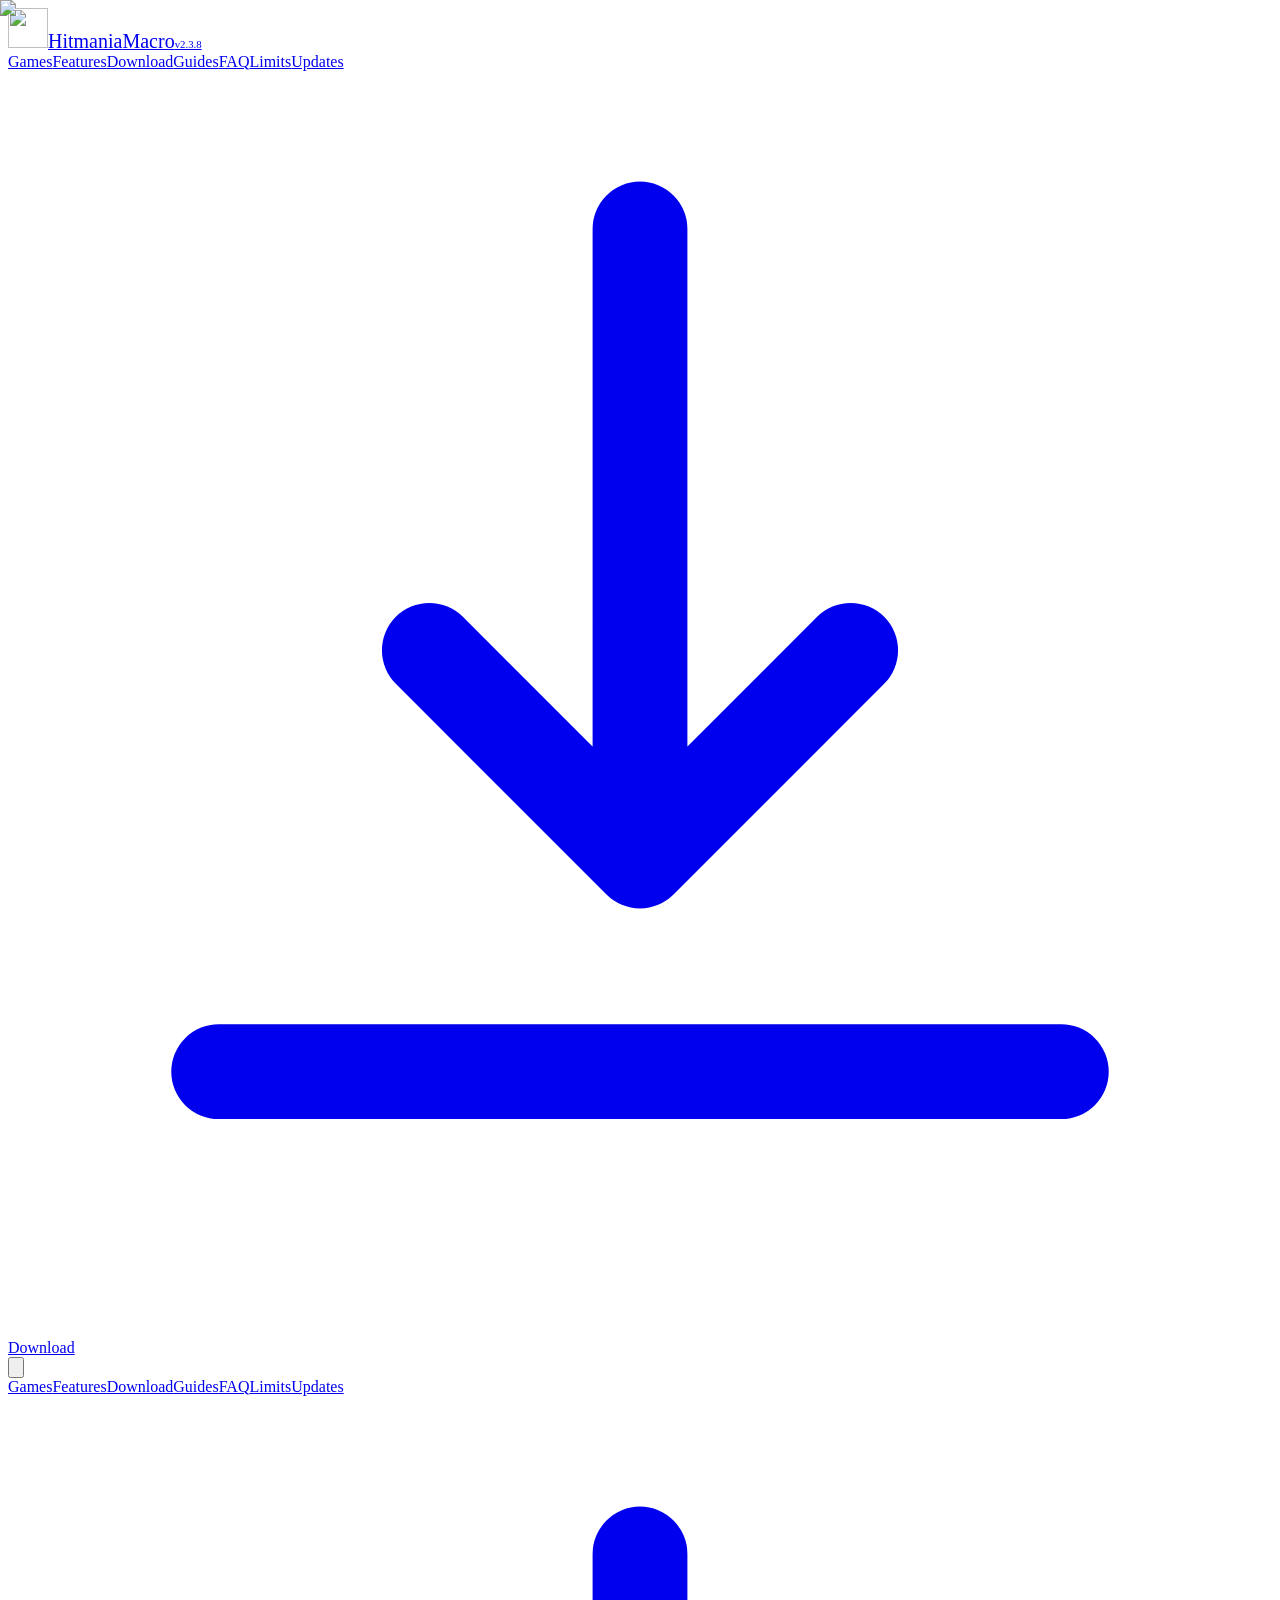
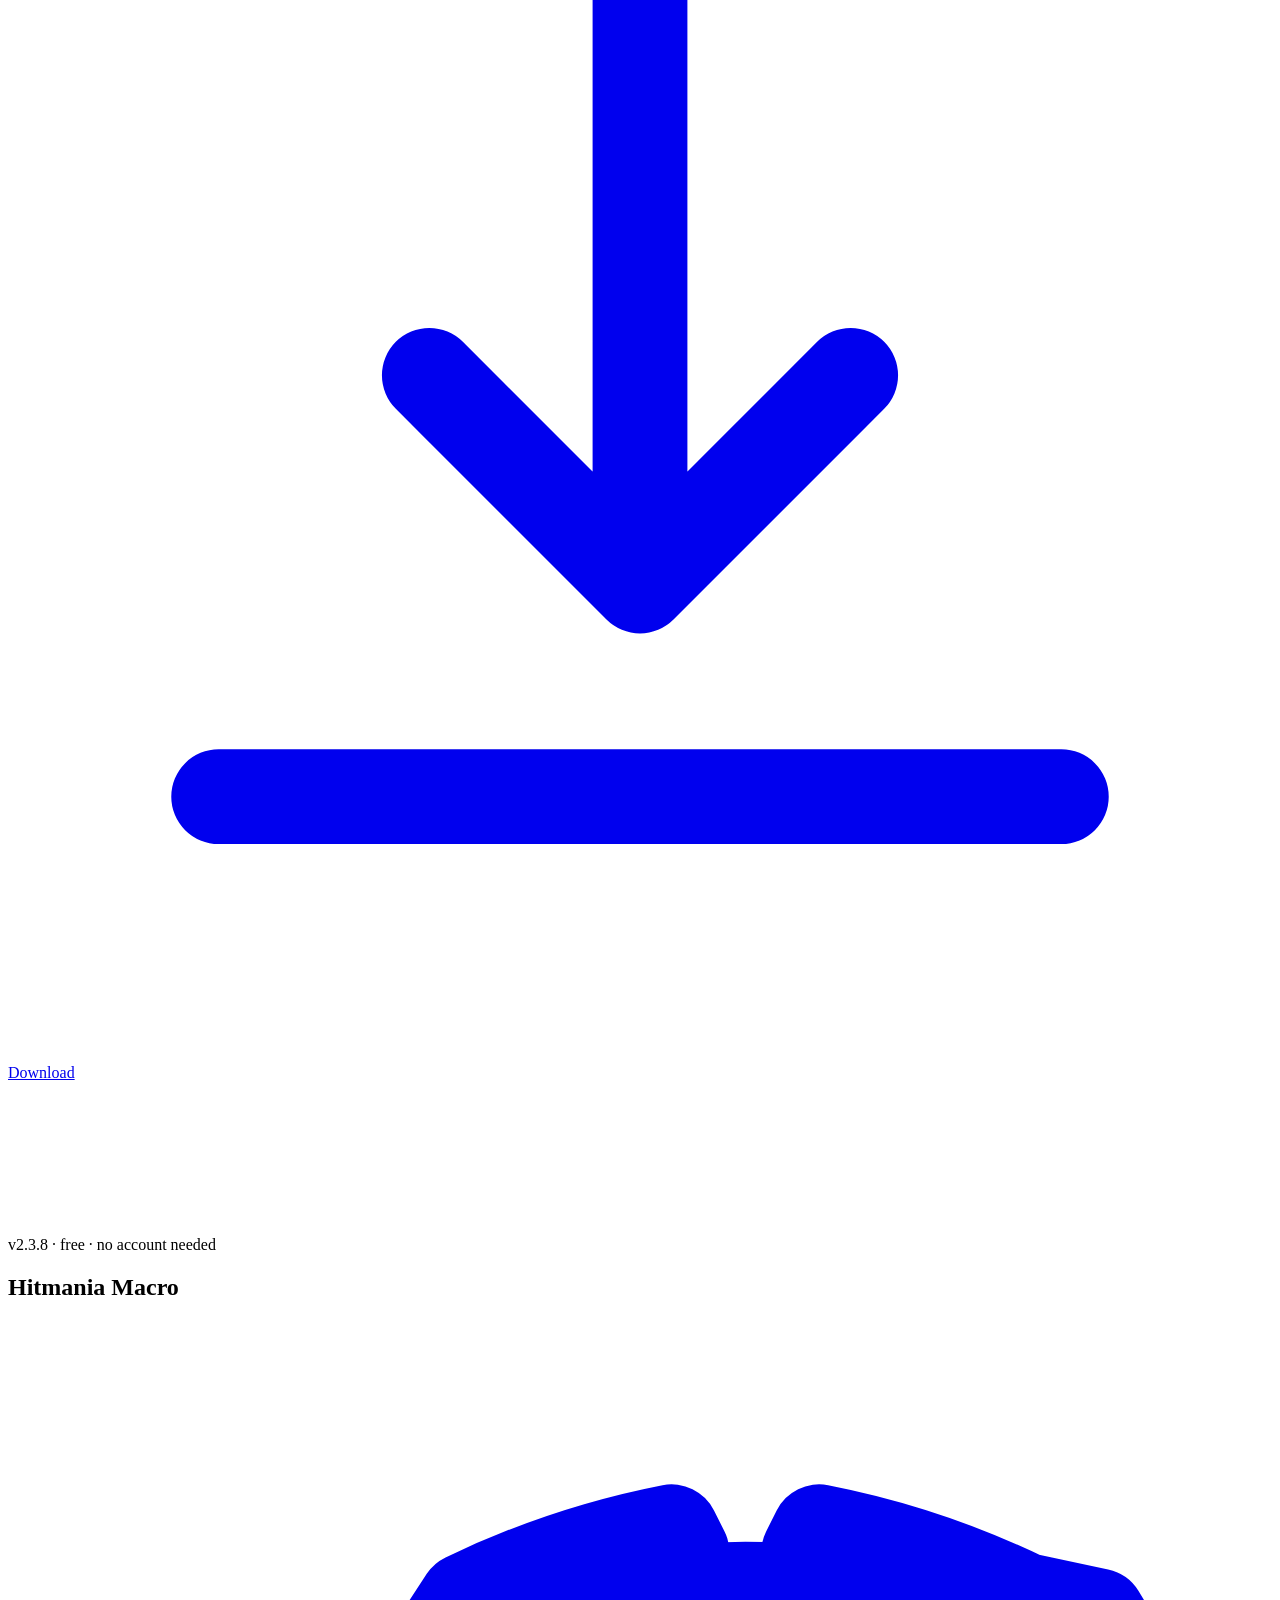
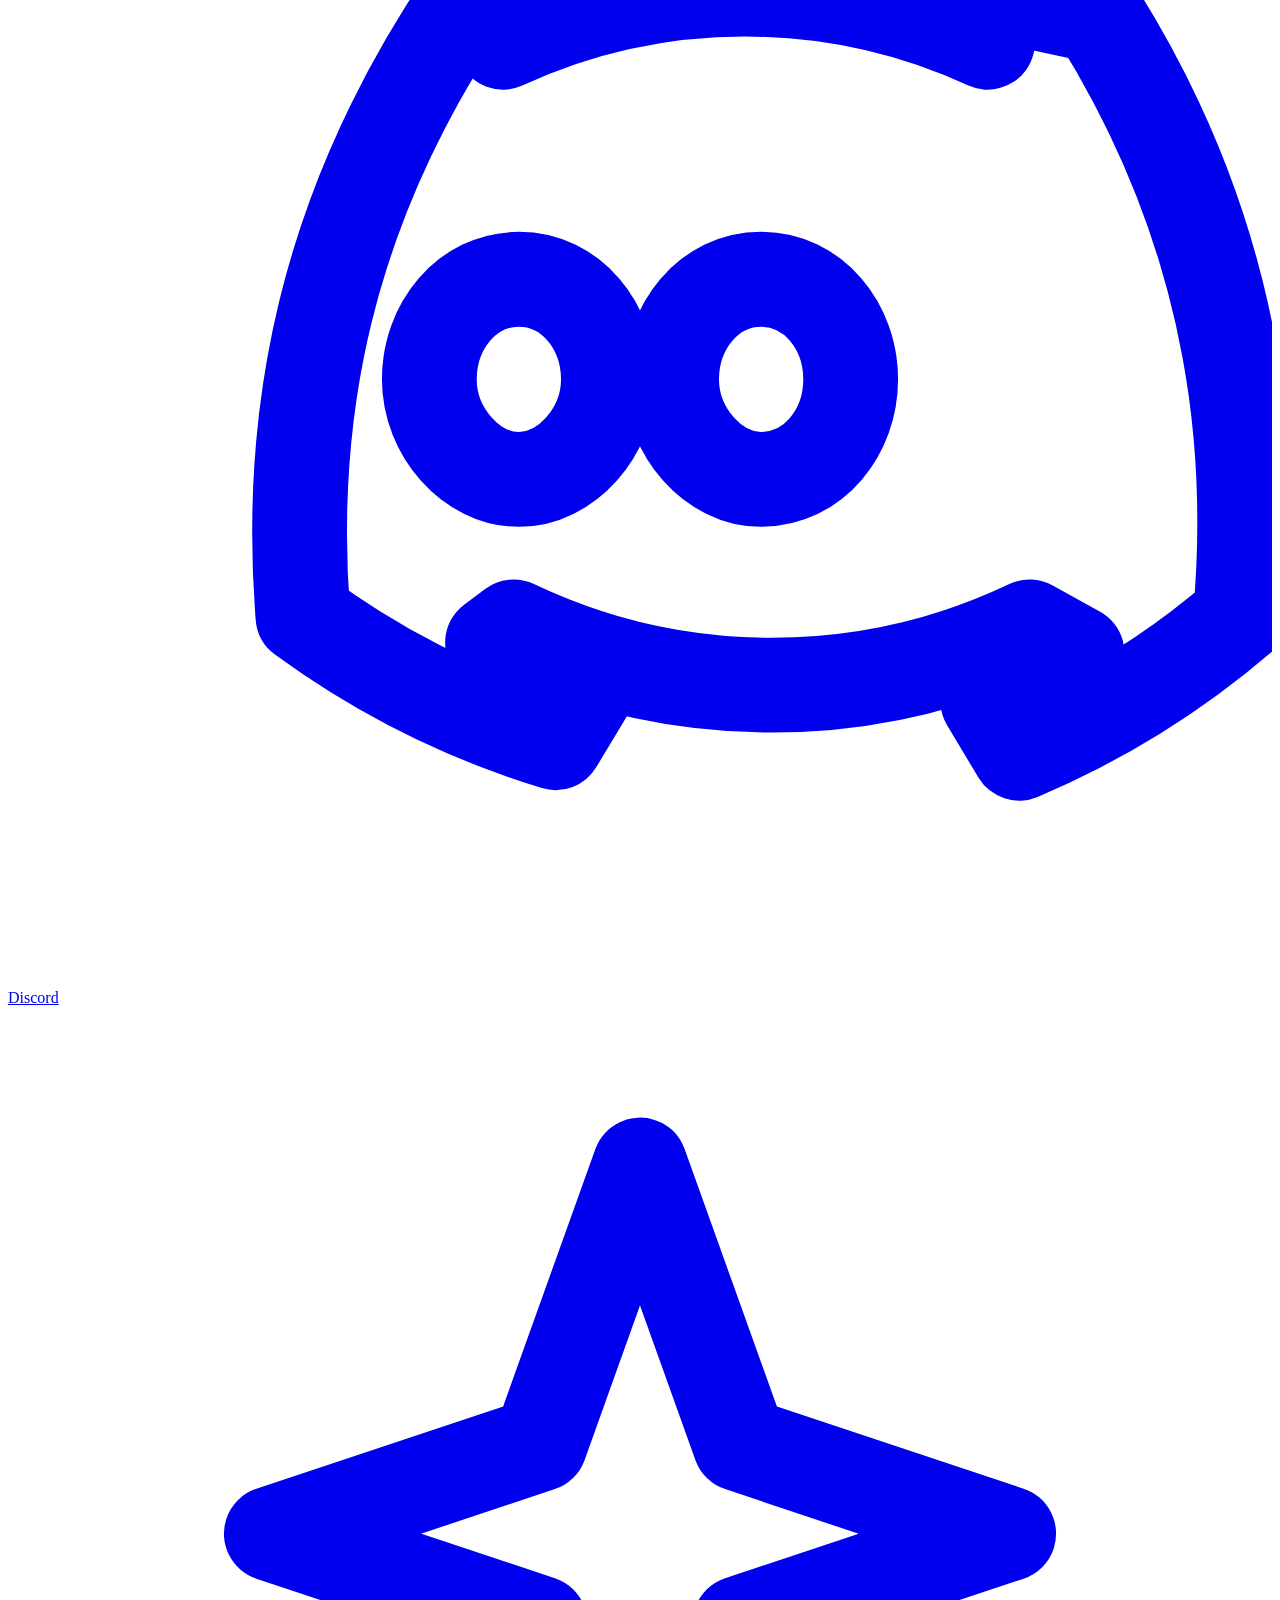
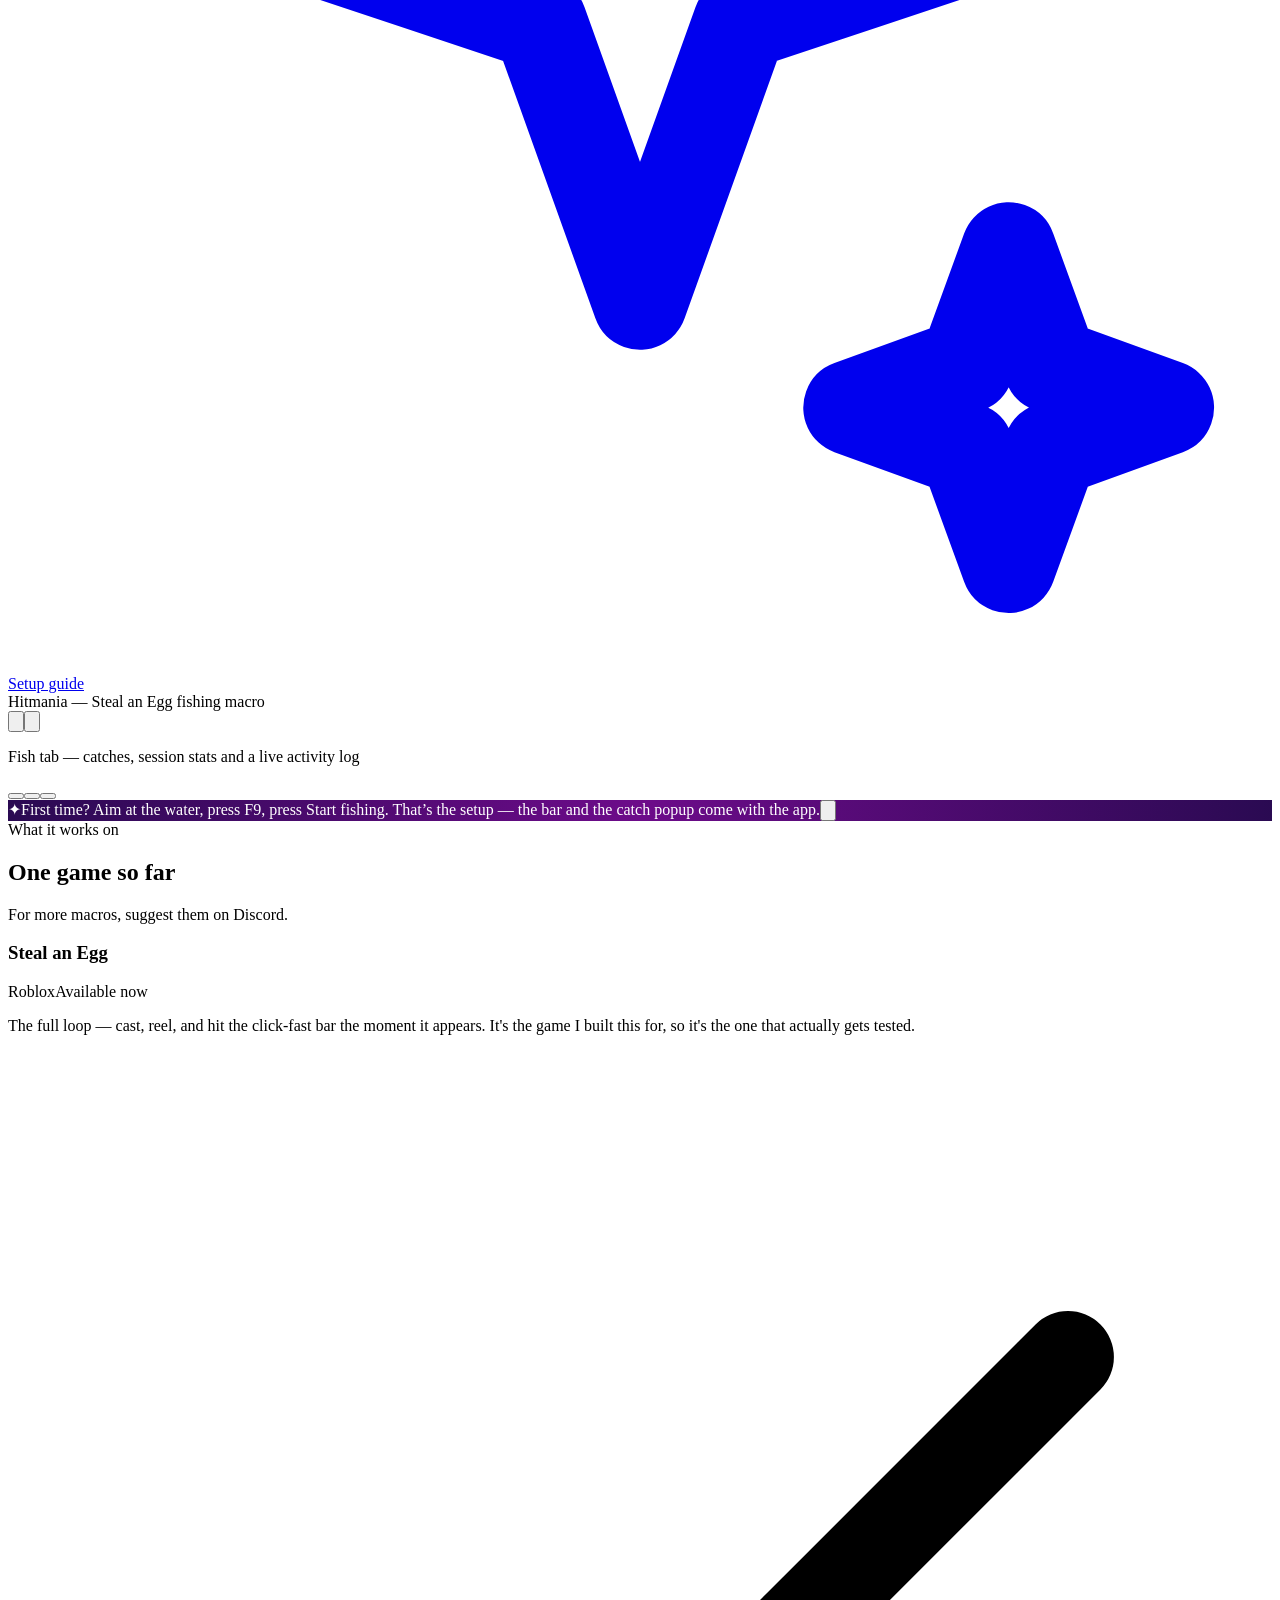
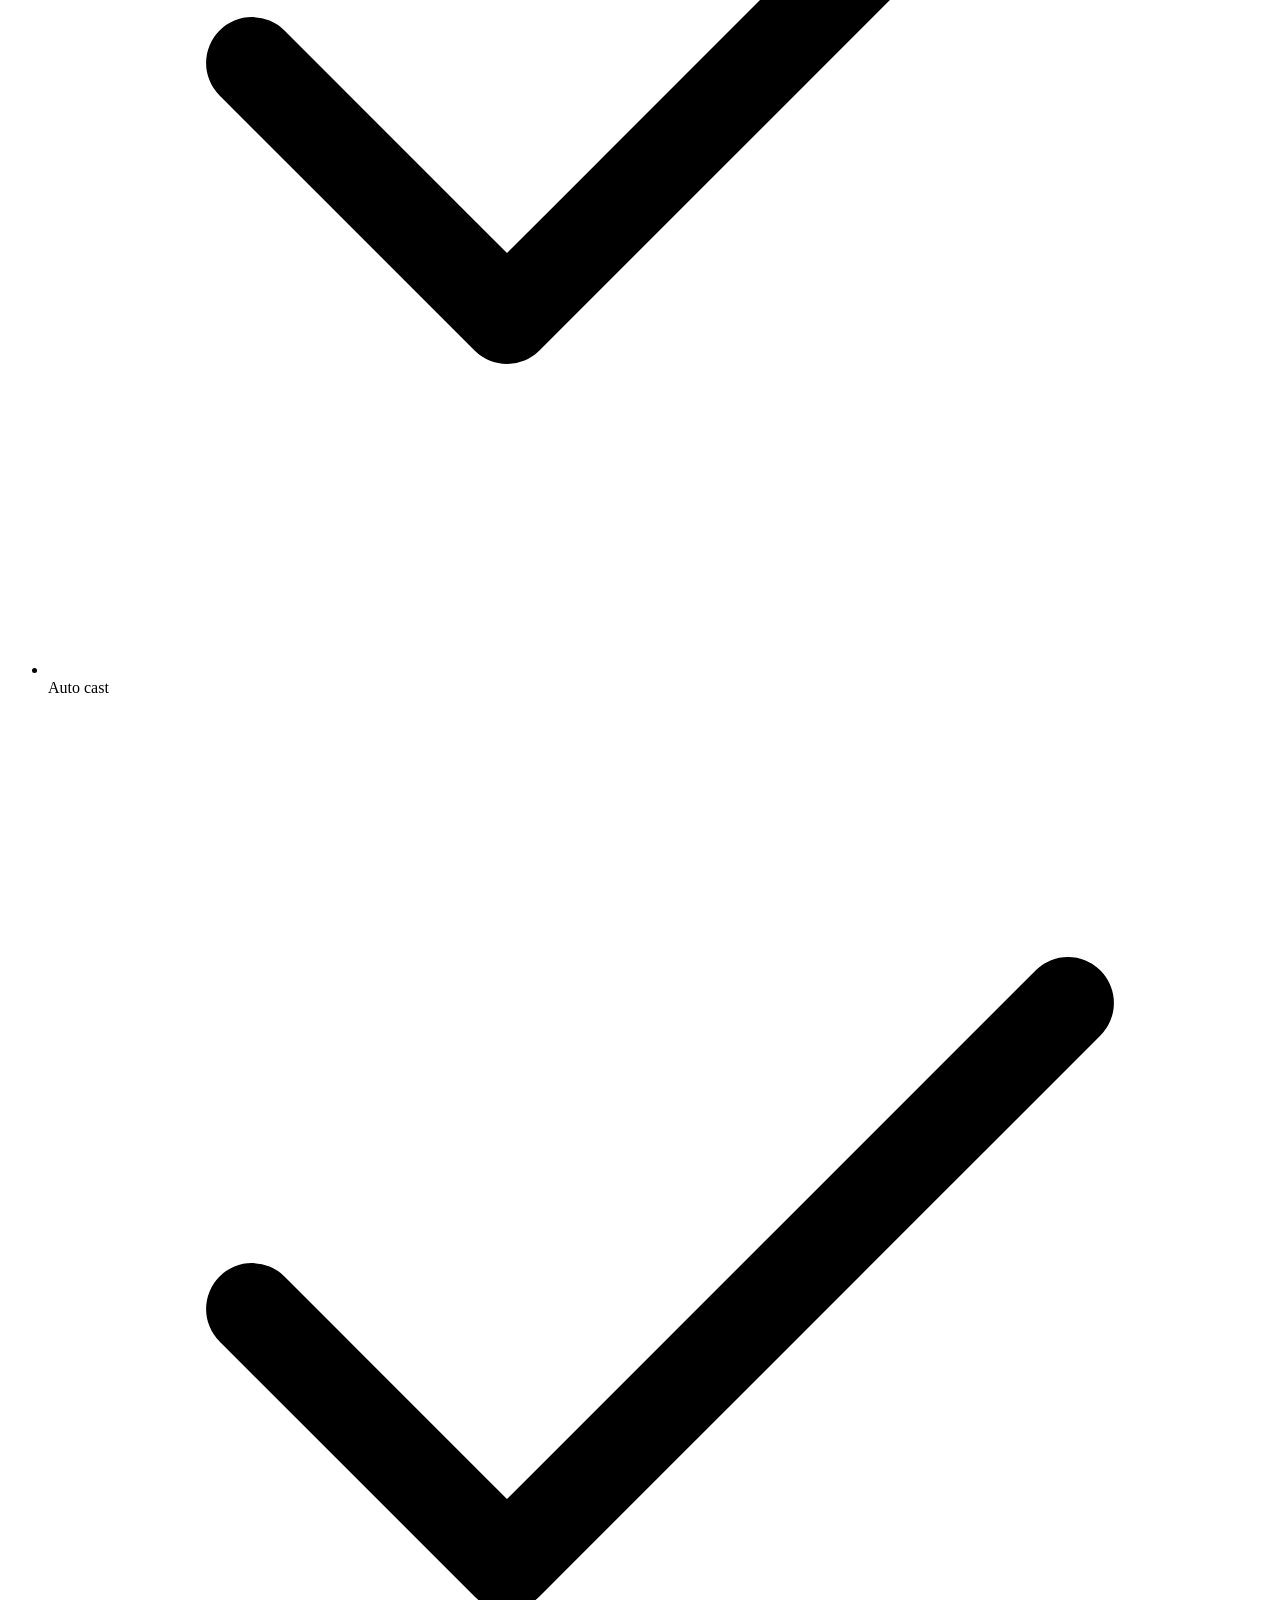
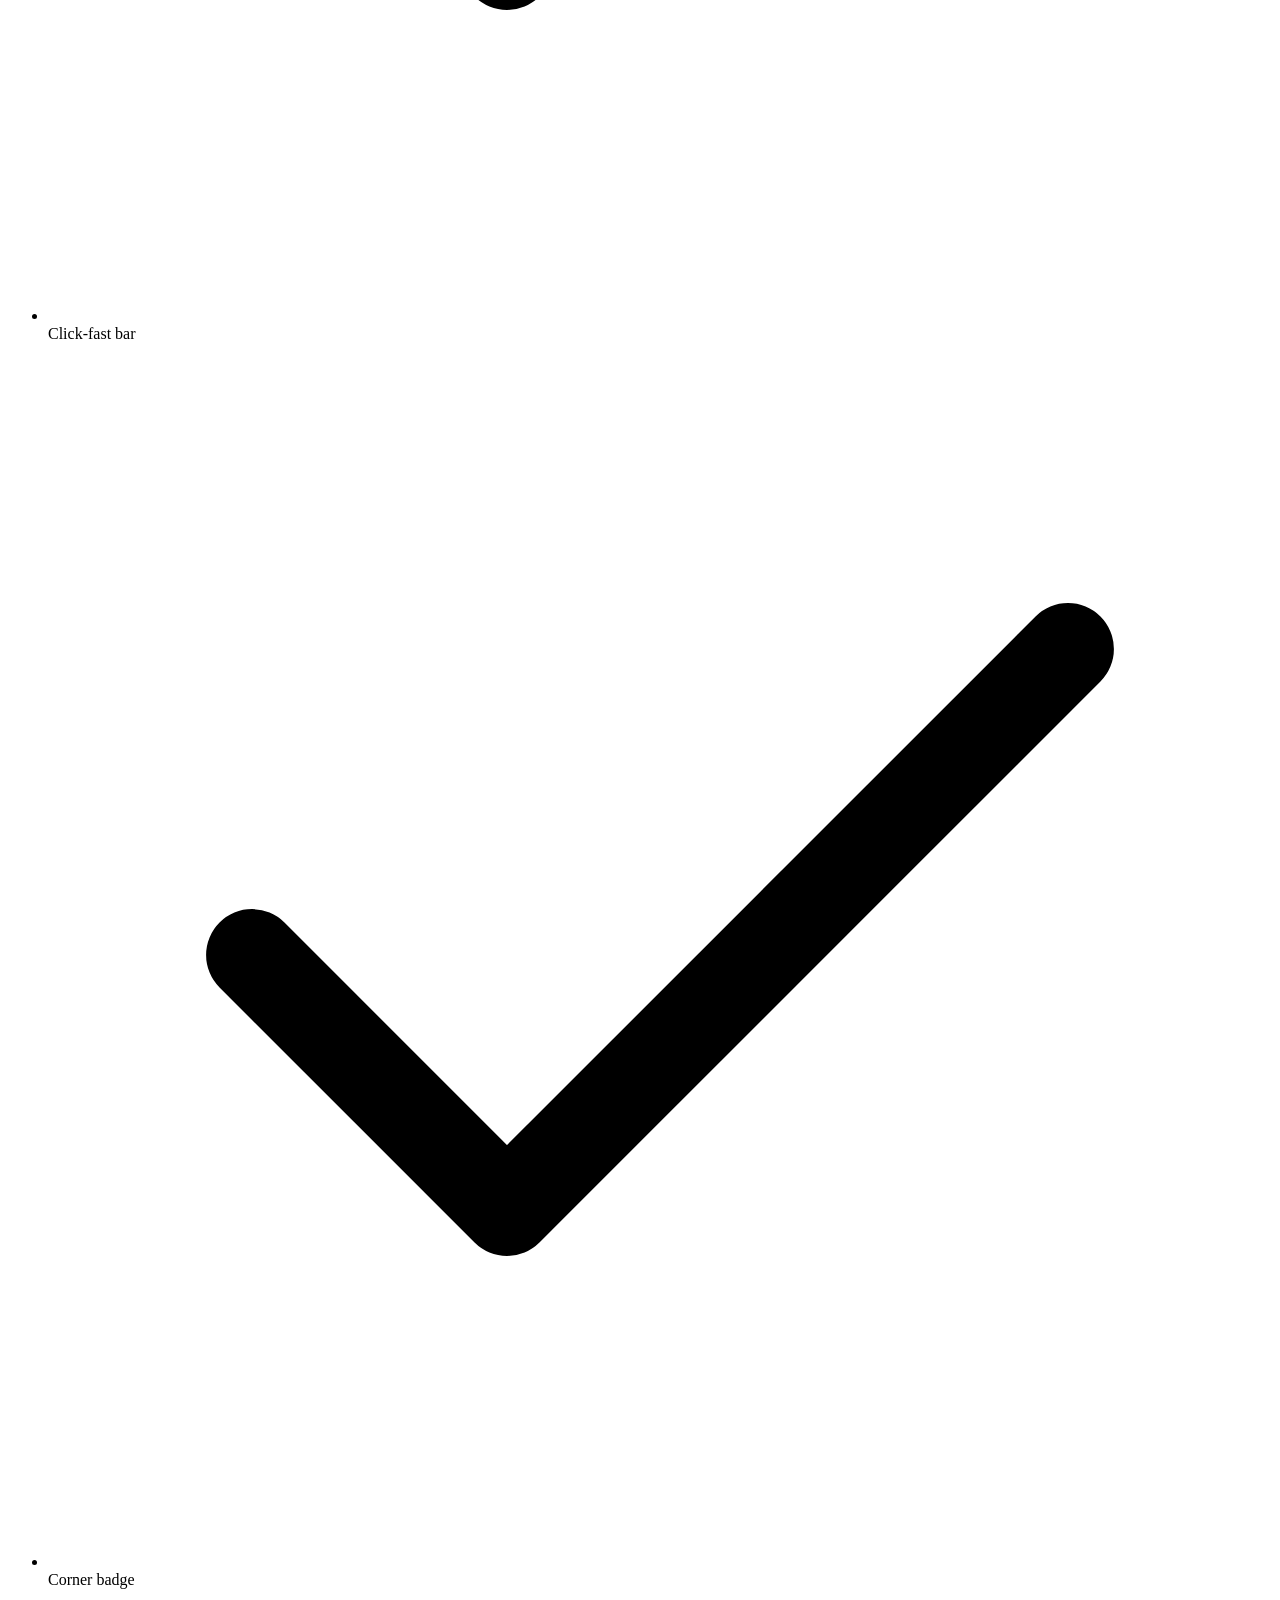
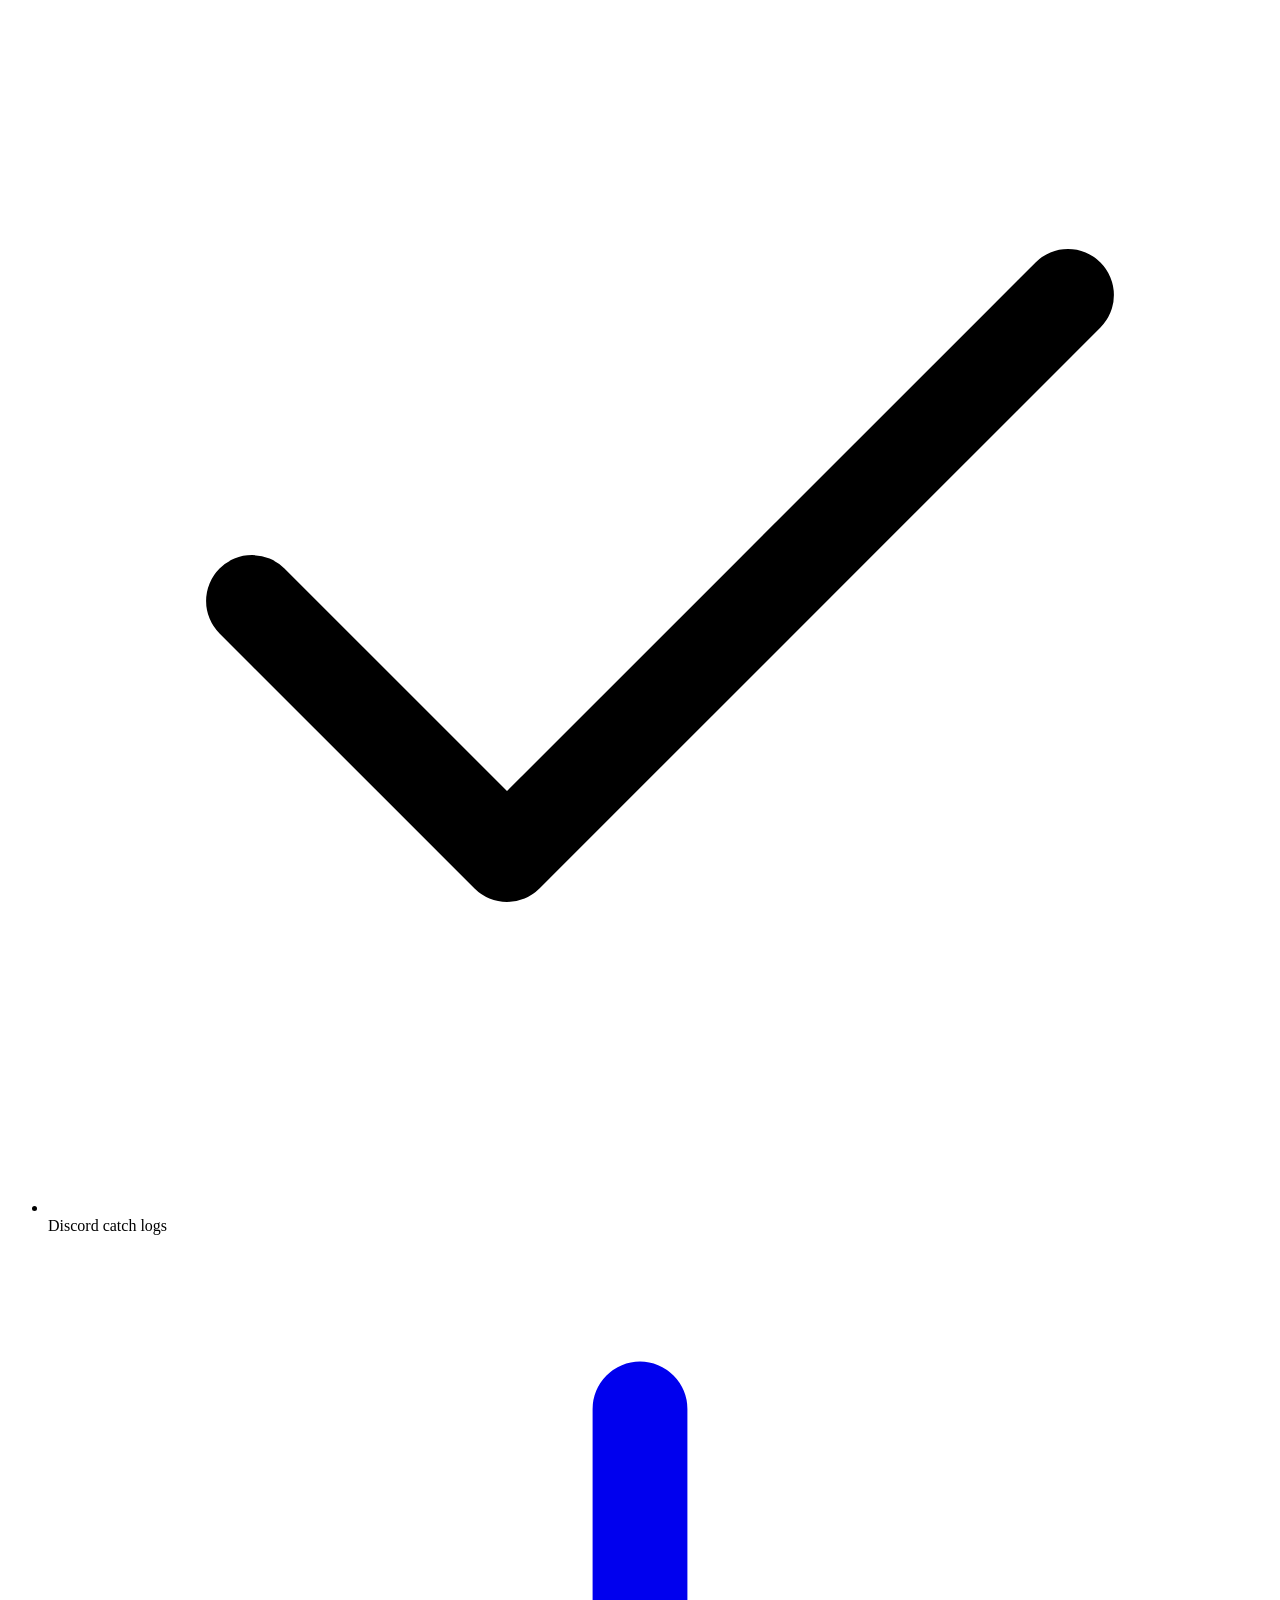
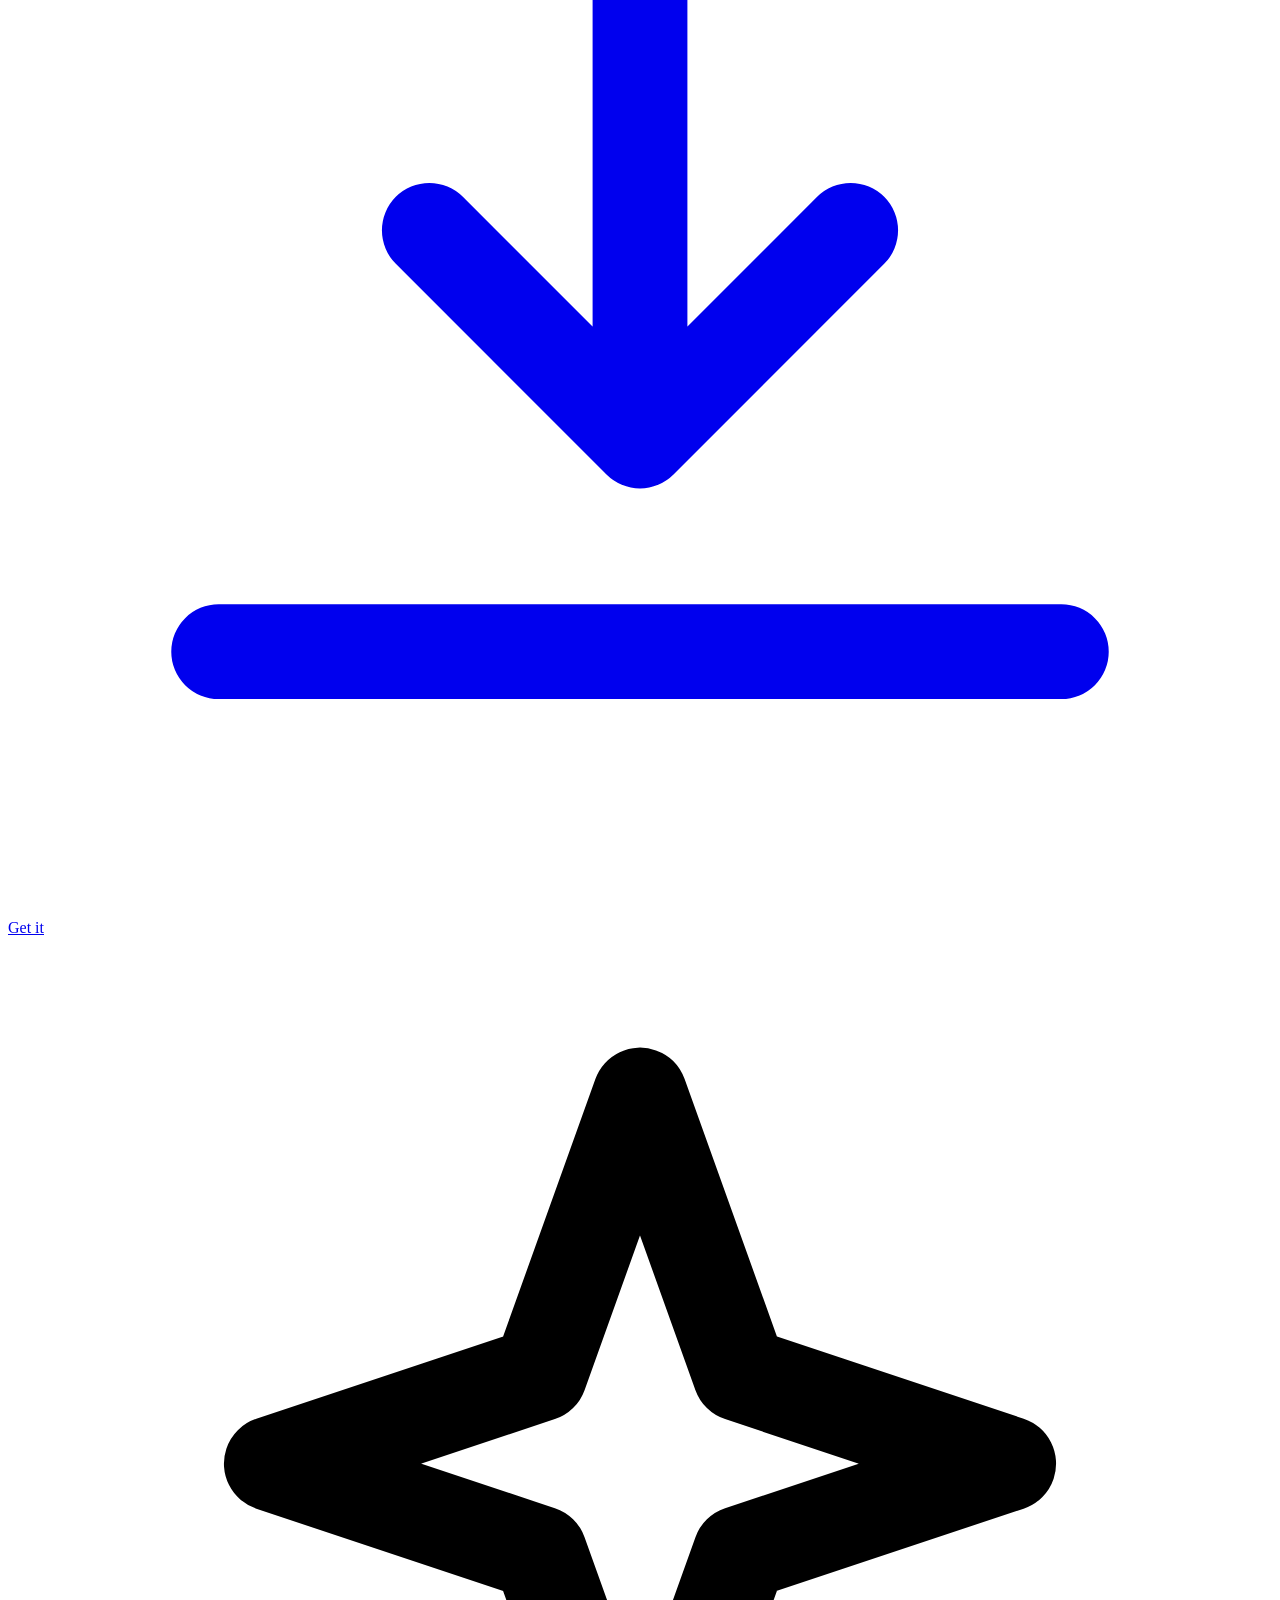
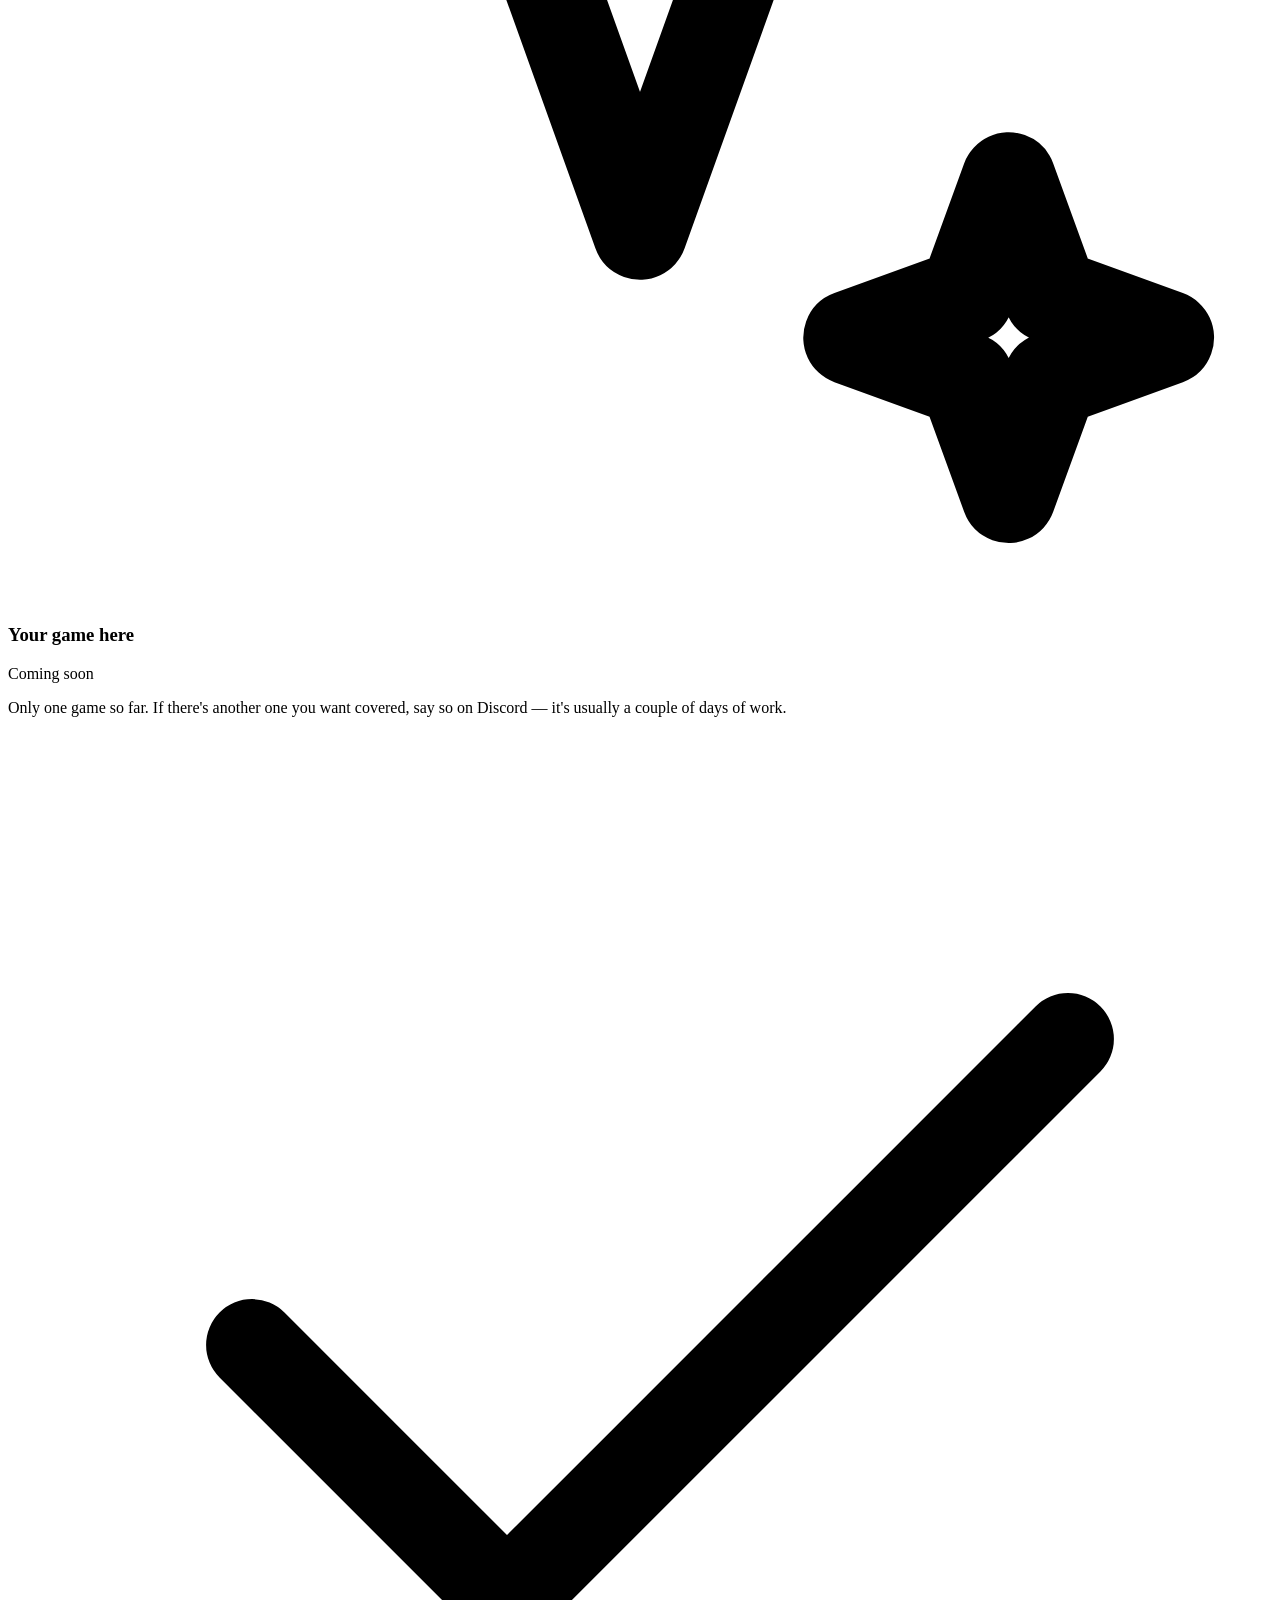
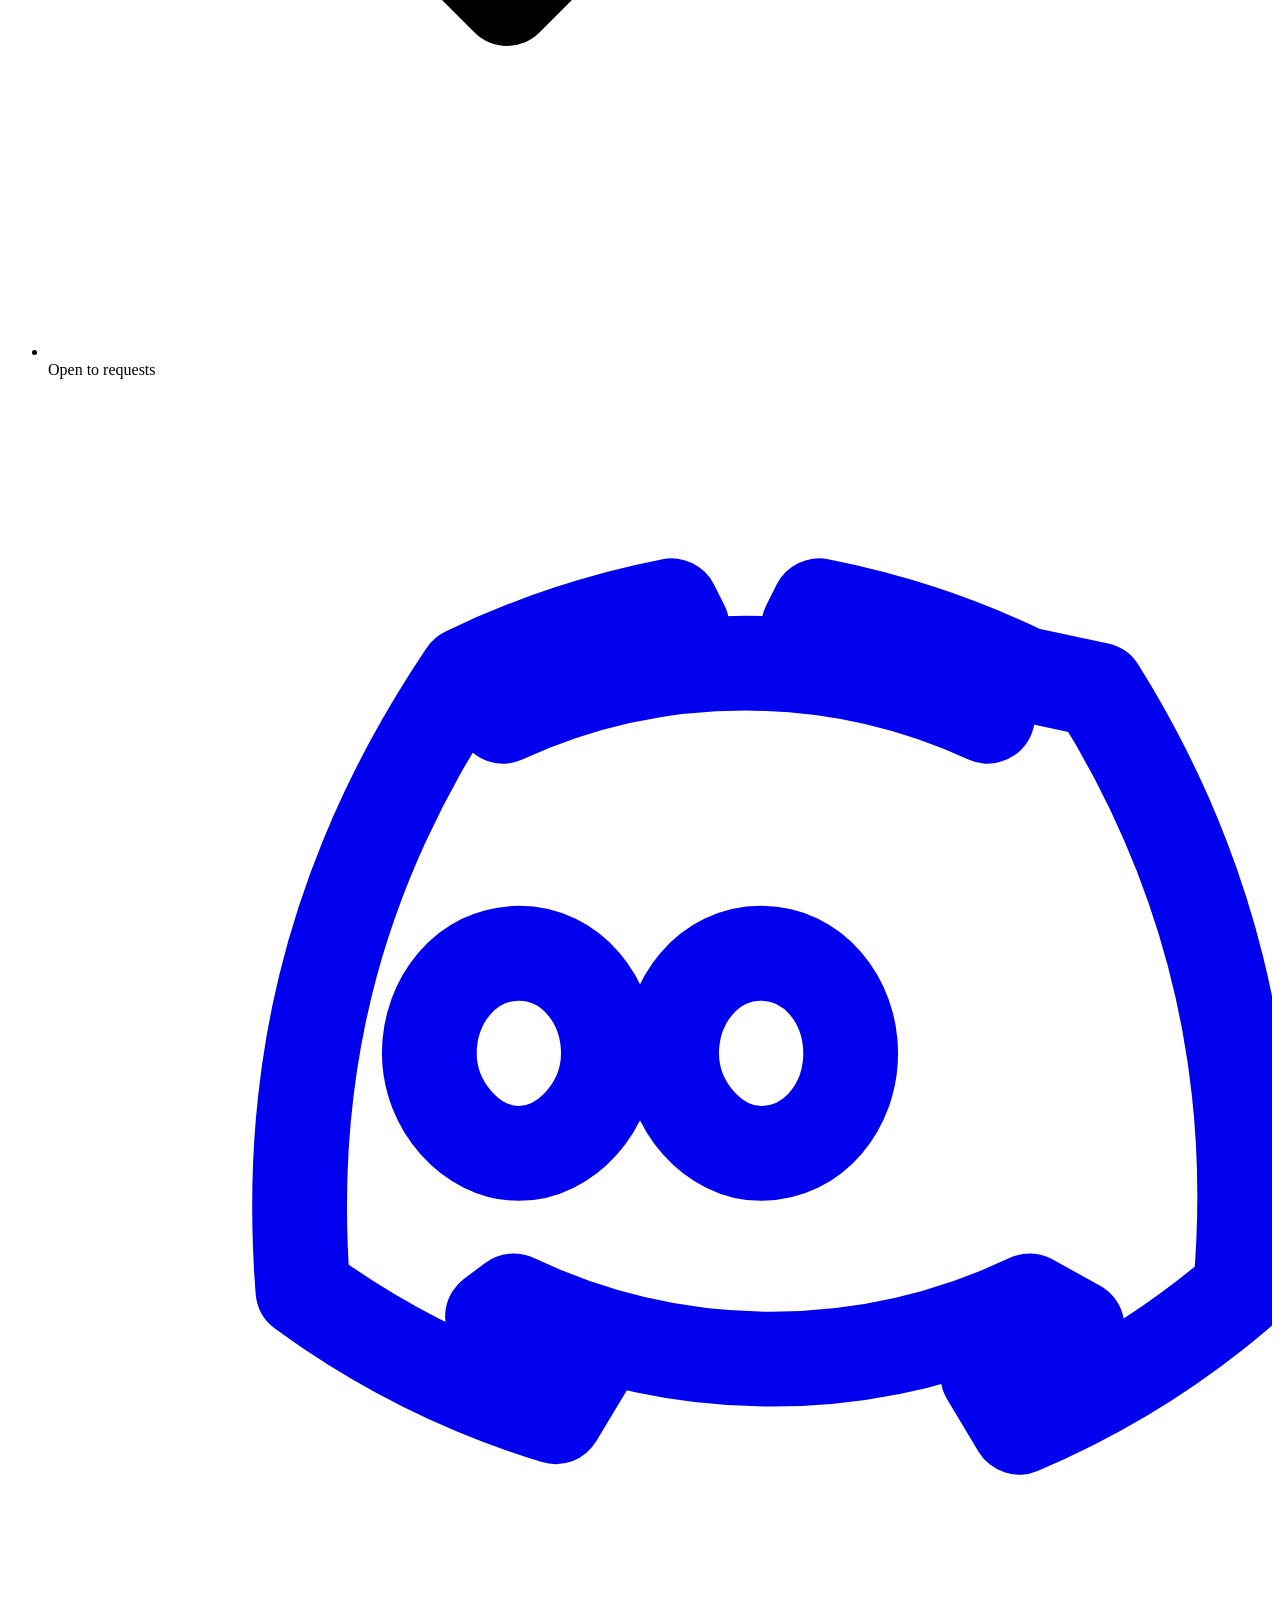
==== commit 441f147e: "v2.3.8: site" ====
--- a/index.html
+++ b/index.html
@@ -1 +1 @@
-<!DOCTYPE html><html lang="en" class="T19VSG_variable _8Li5zG_variable h-full antialiased"><head><meta charSet="utf-8"/><meta name="viewport" content="width=device-width, initial-scale=1"/><link rel="preload" href="/hitmania/_next/static/media/797e433ab948586e-s.p.0r6juujl39pe6.woff2" as="font" crossorigin="" type="font/woff2"/><link rel="preload" href="/hitmania/_next/static/media/caa3a2e1cccd8315-s.p.0wgildi0cnwt9.woff2" as="font" crossorigin="" type="font/woff2"/><link rel="preload" as="image" href="/hitmania/screenshots/fish-tab.png"/><link rel="stylesheet" href="/hitmania/_next/static/chunks/2hxcdzljzktb_.css" data-precedence="next"/><link rel="preload" as="script" fetchPriority="low" href="/hitmania/_next/static/chunks/1ckvzn7sfprko.js"/><script src="/hitmania/_next/static/chunks/2r4s4h5xul1n-.js" async=""></script><script src="/hitmania/_next/static/chunks/2gvu8dyrhibpa.js" async=""></script><script src="/hitmania/_next/static/chunks/0zw03hnbae-d-.js" async=""></script><script src="/hitmania/_next/static/chunks/turbopack-16dgd-go8gnk7.js" async=""></script><script src="/hitmania/_next/static/chunks/0t2viem1ufp9a.js" async=""></script><script src="/hitmania/_next/static/chunks/1i4-ls2i33syb.js" async=""></script><script src="/hitmania/_next/static/chunks/44qp0n21-igrk.js" async=""></script><meta name="next-size-adjust" content=""/><title>Hitmania — Steal an Egg · fishing macro</title><meta name="description" content="Hitmania is a Windows fishing macro for Roblox Steal an Egg. It casts, reels and hits the click-fast bar on its own. One zip file, no account, no key."/><meta name="application-name" content="Hitmania"/><meta name="keywords" content="Hitmania,Steal an Egg macro,Roblox fishing macro,auto fish,Roblox macro,Hitmania download"/><meta property="og:title" content="Hitmania — Steal an Egg · fishing macro"/><meta property="og:description" content="Hitmania is a Windows fishing macro for Roblox Steal an Egg. It casts, reels and hits the click-fast bar on its own. One zip file, no account, no key."/><meta property="og:site_name" content="Hitmania"/><meta property="og:image" content="https://hitmaniamacro-jpg.github.io/hitmania/og.png"/><meta property="og:image:width" content="1200"/><meta property="og:image:height" content="630"/><meta property="og:image:alt" content="Hitmania is a Windows fishing macro for Roblox Steal an Egg. It casts, reels and hits the click-fast bar on its own. One zip file, no account, no key."/><meta property="og:type" content="website"/><meta name="twitter:card" content="summary_large_image"/><meta name="twitter:title" content="Hitmania — Steal an Egg · fishing macro"/><meta name="twitter:description" content="Hitmania is a Windows fishing macro for Roblox Steal an Egg. It casts, reels and hits the click-fast bar on its own. One zip file, no account, no key."/><meta name="twitter:image" content="https://hitmaniamacro-jpg.github.io/hitmania/og.png"/><link rel="icon" href="/hitmania/favicon.ico?favicon.06u_0ktbpjew-.ico" sizes="16x16" type="image/x-icon"/><link rel="apple-touch-icon" href="/hitmania/apple-icon.png?apple-icon.0rwswgwhhntca.png" sizes="180x180" type="image/png"/><script src="/hitmania/_next/static/chunks/0cz1d0mv5g_q7.js" noModule=""></script></head><body class="flex min-h-full flex-col bg-hm-bg text-hm-text"><div hidden=""><!--$--><!--/$--></div><div aria-hidden="true" class="fixed top-0 right-0 left-0 z-[100] h-[2px] origin-left bg-gradient-to-r from-hm-purple via-hm-magenta to-hm-purple-hi" style="transform:scaleX(0)"><div class="h-full w-full origin-left"></div></div><header class="fixed inset-x-0 top-0 z-50 transition-all duration-300 border-b border-transparent"><nav class="mx-auto flex h-20 w-full max-w-[1920px] items-center justify-between px-4 sm:px-6 lg:px-8"><a class="group shrink-0" aria-label="Hitmania home" href="/hitmania/"><span class="flex items-center gap-3"><span class="relative grid flex-shrink-0 place-items-center"><span class="absolute inset-0 rounded-full bg-hm-purple/20 blur-xl transition-colors group-hover:bg-hm-purple/30"></span><span class="relative grid place-items-center overflow-hidden rounded-[13px] border border-hm-purple/40 bg-hm-bg-deep/80 shadow-[0_0_24px_-6px] shadow-hm-purple/40" style="width:40px;height:40px"><img alt="" loading="lazy" width="40" height="40" decoding="async" data-nimg="1" class="h-full w-full object-contain" style="color:transparent" src="/hitmania/emblem.png"/></span></span><span class="flex items-baseline gap-1"><span class="font-black tracking-tight text-hm-text" style="font-size:20px">Hitmania</span><span class="gradient-text font-black tracking-tight" style="font-size:20px">Macro</span><span class="hidden font-bold text-hm-faint sm:inline" style="font-size:10.8px">v2.3.5</span></span></span></a><div class="hidden items-center gap-0.5 xl:flex"><a class="rounded-lg px-3 py-2 text-sm font-medium text-hm-muted transition-all duration-200 hover:bg-white/5 hover:text-hm-text" href="/hitmania/#games">Games</a><a class="rounded-lg px-3 py-2 text-sm font-medium text-hm-muted transition-all duration-200 hover:bg-white/5 hover:text-hm-text" href="/hitmania/#features">Features</a><a class="rounded-lg px-3 py-2 text-sm font-medium text-hm-muted transition-all duration-200 hover:bg-white/5 hover:text-hm-text" href="/hitmania/download/">Download</a><a class="rounded-lg px-3 py-2 text-sm font-medium text-hm-muted transition-all duration-200 hover:bg-white/5 hover:text-hm-text" href="/hitmania/guides/">Guides</a><a class="rounded-lg px-3 py-2 text-sm font-medium text-hm-muted transition-all duration-200 hover:bg-white/5 hover:text-hm-text" href="/hitmania/#faq">FAQ</a><a class="rounded-lg px-3 py-2 text-sm font-medium text-hm-muted transition-all duration-200 hover:bg-white/5 hover:text-hm-text" href="/hitmania/#limits">Limits</a><a class="rounded-lg px-3 py-2 text-sm font-medium text-hm-muted transition-all duration-200 hover:bg-white/5 hover:text-hm-text" href="/hitmania/updates/">Updates</a></div><div class="hidden items-center gap-3 xl:flex"><a class="inline-flex items-center gap-2 rounded-full bg-hm-purple px-5 py-2.5 text-sm font-semibold text-white shadow-lg shadow-hm-purple/25 transition-all hover:scale-[1.03] hover:bg-hm-purple-hi" href="/hitmania/download/"><svg viewBox="0 0 24 24" fill="none" stroke="currentColor" stroke-width="1.8" stroke-linecap="round" stroke-linejoin="round" class="h-4 w-4" aria-hidden="true"><path d="M12 3v12m0 0l-4-4m4 4 4-4M4 19h16"></path></svg>Download</a></div><button type="button" aria-label="Open menu" aria-expanded="false" class="rounded-xl p-2 text-hm-text transition-colors hover:bg-white/5 xl:hidden"><svg viewBox="0 0 24 24" fill="none" stroke="currentColor" stroke-width="1.8" stroke-linecap="round" stroke-linejoin="round" class="h-6 w-6" aria-hidden="true"><path d="M4 6h16M4 12h16M4 18h16"></path></svg></button></nav><div class="overflow-hidden border-t border-white/5 bg-hm-bg/95 backdrop-blur-xl transition-[max-height,opacity] duration-300 xl:hidden max-h-0 opacity-0"><div class="space-y-1 px-4 py-4 sm:px-6"><a class="block rounded-lg px-3 py-3 text-base font-medium text-hm-muted transition-colors hover:bg-white/5 hover:text-hm-text" href="/hitmania/#games">Games</a><a class="block rounded-lg px-3 py-3 text-base font-medium text-hm-muted transition-colors hover:bg-white/5 hover:text-hm-text" href="/hitmania/#features">Features</a><a class="block rounded-lg px-3 py-3 text-base font-medium text-hm-muted transition-colors hover:bg-white/5 hover:text-hm-text" href="/hitmania/download/">Download</a><a class="block rounded-lg px-3 py-3 text-base font-medium text-hm-muted transition-colors hover:bg-white/5 hover:text-hm-text" href="/hitmania/guides/">Guides</a><a class="block rounded-lg px-3 py-3 text-base font-medium text-hm-muted transition-colors hover:bg-white/5 hover:text-hm-text" href="/hitmania/#faq">FAQ</a><a class="block rounded-lg px-3 py-3 text-base font-medium text-hm-muted transition-colors hover:bg-white/5 hover:text-hm-text" href="/hitmania/#limits">Limits</a><a class="block rounded-lg px-3 py-3 text-base font-medium text-hm-muted transition-colors hover:bg-white/5 hover:text-hm-text" href="/hitmania/updates/">Updates</a><a class="mt-2 flex items-center justify-center gap-2 rounded-xl bg-hm-purple px-5 py-3 text-base font-semibold text-white" href="/hitmania/download/"><svg viewBox="0 0 24 24" fill="none" stroke="currentColor" stroke-width="1.8" stroke-linecap="round" stroke-linejoin="round" class="h-4 w-4" aria-hidden="true"><path d="M12 3v12m0 0l-4-4m4 4 4-4M4 19h16"></path></svg>Download</a></div></div></header><main id="top" class="flex-1"><section class="relative overflow-hidden pt-32 pb-16 sm:pt-40 sm:pb-24"><div class="pointer-events-none absolute inset-0"><canvas aria-hidden="true" class="pointer-events-none absolute inset-0 h-full w-full text-hm-purple-hi"></canvas><div class="hm-orb top-[-8rem] left-[-6rem] h-96 w-96 bg-hm-purple/25"></div><div class="hm-orb top-[4rem] right-[-8rem] h-[26rem] w-[26rem] bg-hm-purple-deep/30"></div><div class="hm-orb bottom-[-10rem] left-1/3 h-80 w-80 bg-hm-magenta/15"></div><div class="absolute inset-x-0 bottom-0 h-24 bg-gradient-to-t from-hm-bg to-transparent"></div></div><div class="relative mx-auto grid w-full max-w-7xl items-center gap-12 px-4 sm:px-6 lg:grid-cols-2 lg:gap-16 lg:px-8"><div class="rise flex flex-col items-center text-center lg:items-start lg:text-left"><span class="mb-6 inline-flex items-center gap-2 rounded-full border border-hm-purple/30 bg-hm-purple/10 px-4 py-2 text-xs font-semibold text-hm-purple-hi backdrop-blur"><span class="relative flex h-2 w-2"><span class="absolute inline-flex h-full w-full animate-ping rounded-full bg-hm-green opacity-75"></span><span class="relative inline-flex h-2 w-2 rounded-full bg-hm-green"></span></span>v2.3.5<!-- --> · free · no account needed</span><h1 class="text-4xl leading-[1.05] font-black tracking-tight sm:text-5xl md:text-6xl lg:text-7xl"><span class="gradient-text">Hitmania Macro</span></h1><div class="mt-8 grid w-full grid-cols-2 gap-3 sm:grid-cols-2"><a href="https://discord.com" target="_blank" rel="noopener noreferrer" class="inline-flex items-center justify-center gap-2 rounded-full bg-[#5865F2] px-5 py-2.5 text-xs font-semibold text-white shadow-lg shadow-[#5865F2]/30 transition-all duration-200 hover:scale-[1.02] hover:bg-[#4752C4] sm:min-h-[50px] sm:text-sm"><svg viewBox="0 0 24 24" fill="none" stroke="currentColor" stroke-width="1.8" stroke-linecap="round" stroke-linejoin="round" class="h-4 w-4 sm:h-5 sm:w-5" aria-hidden="true"><path d="M19.3 5.3A16 16 0 0 0 15.4 4l-.2.4a12 12 0 0 1 3.4 1.7 11 11 0 0 0-9.2 0A12 12 0 0 1 12.8 4.4L12.6 4a16 16 0 0 0-3.9 1.3C6 9.3 5.3 13.2 5.6 17a16 16 0 0 0 4.8 2.4l.6-1a10 10 0 0 1-1.8-.9l.4-.3a11.4 11.4 0 0 0 9.8 0l.9.5c-.5.4-1.1.7-1.7.9l.6 1A16 16 0 0 0 23.4 17c.4-4.4-.7-8.2-2.7-11.4ZM9.7 14.4c-.9 0-1.7-.9-1.7-1.9s.7-1.9 1.7-1.9 1.7.9 1.7 1.9-.8 1.9-1.7 1.9Zm4.6 0c-.9 0-1.7-.9-1.7-1.9s.7-1.9 1.7-1.9 1.7.9 1.7 1.9-.7 1.9-1.7 1.9Z"></path></svg>Discord</a><a class="inline-flex items-center justify-center gap-2 rounded-full border border-hm-border bg-hm-card/60 px-5 py-2.5 text-xs font-semibold text-hm-text transition-all duration-200 hover:scale-[1.02] hover:border-hm-border-hi hover:bg-hm-card2 sm:min-h-[50px] sm:text-sm" href="/hitmania/guides/"><svg viewBox="0 0 24 24" fill="none" stroke="currentColor" stroke-width="1.8" stroke-linecap="round" stroke-linejoin="round" class="h-4 w-4 sm:h-5 sm:w-5" aria-hidden="true"><path d="M12 3l1.9 5.3L19 10l-5.1 1.7L12 17l-1.9-5.3L5 10l5.1-1.7L12 3Z"></path><path d="M19 16l.8 2.2L22 19l-2.2.8L19 22l-.8-2.2L16 19l2.2-.8L19 16Z"></path></svg>Setup guide</a></div></div><div class="rise" style="animation-delay:120ms"><div class="w-full"><div class="relative overflow-hidden rounded-2xl border border-hm-border bg-hm-card shadow-2xl shadow-black/50"><div class="flex items-center gap-2 border-b border-hm-border bg-hm-card2 px-4 py-3"><span class="h-3 w-3 rounded-full bg-hm-red/80"></span><span class="h-3 w-3 rounded-full bg-hm-orange/80"></span><span class="h-3 w-3 rounded-full bg-hm-green/80"></span><span class="ml-2 truncate font-mono text-xs text-hm-faint">Hitmania — Steal an Egg fishing macro</span></div><div class="relative aspect-16/10 w-full bg-hm-bg-deep"><div class="absolute inset-0 transition-opacity duration-500 opacity-100"><img alt="Hitmania Fish tab showing catch stats and the activity log" loading="eager" decoding="async" data-nimg="fill" class="object-contain" style="position:absolute;height:100%;width:100%;left:0;top:0;right:0;bottom:0;color:transparent" src="/hitmania/screenshots/fish-tab.png"/></div><div class="absolute inset-0 transition-opacity duration-500 pointer-events-none opacity-0"><img alt="Hitmania Setup tab with the single cast-point step" loading="lazy" decoding="async" data-nimg="fill" class="object-contain" style="position:absolute;height:100%;width:100%;left:0;top:0;right:0;bottom:0;color:transparent" src="/hitmania/screenshots/setup-tab.png"/></div><div class="absolute inset-0 transition-opacity duration-500 pointer-events-none opacity-0"><img alt="Hitmania detection settings showing the bundled bar and reward templates" loading="lazy" decoding="async" data-nimg="fill" class="object-contain" style="position:absolute;height:100%;width:100%;left:0;top:0;right:0;bottom:0;color:transparent" src="/hitmania/screenshots/detection.png"/></div><button type="button" aria-label="Previous screenshot" class="absolute top-1/2 left-3 z-20 grid h-10 w-10 -translate-y-1/2 place-items-center rounded-full border border-hm-border bg-hm-bg/80 text-hm-text backdrop-blur transition-colors hover:bg-hm-card3"><svg viewBox="0 0 24 24" fill="none" stroke="currentColor" stroke-width="1.8" stroke-linecap="round" stroke-linejoin="round" class="h-5 w-5 rotate-90" aria-hidden="true"><path d="m6 9 6 6 6-6"></path></svg></button><button type="button" aria-label="Next screenshot" class="absolute top-1/2 right-3 z-20 grid h-10 w-10 -translate-y-1/2 place-items-center rounded-full border border-hm-border bg-hm-bg/80 text-hm-text backdrop-blur transition-colors hover:bg-hm-card3"><svg viewBox="0 0 24 24" fill="none" stroke="currentColor" stroke-width="1.8" stroke-linecap="round" stroke-linejoin="round" class="h-5 w-5 -rotate-90" aria-hidden="true"><path d="m6 9 6 6 6-6"></path></svg></button></div></div><div class="mt-4 flex flex-col items-center gap-3"><p class="text-center text-sm text-hm-muted">Fish tab — catches, session stats and a live activity log</p><div class="flex items-center gap-2"><button type="button" aria-label="Show screenshot 1" class="h-2.5 rounded-full transition-all w-7 bg-hm-purple"></button><button type="button" aria-label="Show screenshot 2" class="h-2.5 rounded-full transition-all w-2.5 bg-hm-card3 hover:bg-hm-border-hi"></button><button type="button" aria-label="Show screenshot 3" class="h-2.5 rounded-full transition-all w-2.5 bg-hm-card3 hover:bg-hm-border-hi"></button></div></div></div></div></div></section><div class="overflow-hidden transition-all duration-500 ease-out max-h-24 opacity-100"><div class="flex items-center justify-center gap-2 px-3 py-2.5 text-center text-xs font-medium sm:gap-3 sm:px-4 sm:py-3 sm:text-sm" style="background:linear-gradient(90deg, #2a0a52 0%, #6d0b8a 50%, #2a0a52 100%);color:#fff"><span class="text-white/70">✦</span><span class="leading-tight">First time? Aim at the water, press F9, press Start fishing. That’s the setup — the bar and the catch popup come with the app.</span><button type="button" aria-label="Dismiss announcement" class="shrink-0 rounded p-1 text-white/70 transition-colors hover:text-white"><svg viewBox="0 0 24 24" fill="none" stroke="currentColor" stroke-width="1.8" stroke-linecap="round" stroke-linejoin="round" class="h-3.5 w-3.5" aria-hidden="true"><path d="M18 6 6 18M6 6l12 12"></path></svg></button></div></div><section id="games" class="relative scroll-mt-24 py-20 sm:py-28"><div class="mx-auto w-full max-w-6xl px-4 sm:px-6 lg:px-8"><div class="flex flex-col items-center text-center"><span class="text-sm font-semibold tracking-widest text-hm-purple-hi uppercase">What it works on</span><h2 class="mt-3 text-3xl font-extrabold tracking-tight text-hm-text sm:text-4xl md:text-5xl">One game<!-- --> <span class="gradient-text">so far</span></h2><span class="hm-underline mt-4" aria-hidden="true"></span><p class="mt-5 max-w-2xl text-base leading-relaxed text-hm-muted mx-auto">For more macros, suggest them on Discord.</p></div><div class="mt-12 grid gap-5"><div class="reveal "><div class="hm-frame w-full transition-all duration-200 hover:-translate-y-1"><div class="hm-frame-body flex w-full flex-col items-center gap-6 overflow-hidden bg-hm-card p-6 shadow-xl shadow-black/40 ring-1 ring-white/[0.06] backdrop-blur-xl transition-all duration-200 hover:shadow-hm-purple/20 hover:ring-hm-purple/40 sm:p-8 md:flex-row"><div class="relative h-36 w-36 flex-shrink-0 overflow-hidden rounded-xl border border-white/10 bg-hm-bg-deep transition-all duration-200 group-hover:border-hm-purple/60"><img alt="Steal an Egg screenshot" loading="lazy" decoding="async" data-nimg="fill" class="object-cover" style="position:absolute;height:100%;width:100%;left:0;top:0;right:0;bottom:0;color:transparent" src="/hitmania/games/steal-an-egg.jpg"/></div><div class="min-w-0 flex-1 text-center md:text-left"><div class="flex flex-wrap items-center justify-center gap-2 md:justify-start"><h3 class="text-xl font-bold text-hm-text">Steal an Egg</h3><span class="rounded-full border border-hm-border bg-hm-bg-deep px-2.5 py-0.5 text-[11px] font-medium text-hm-muted">Roblox</span><span class="inline-flex items-center gap-1.5 text-[11px] font-semibold text-hm-green"><span class="h-1.5 w-1.5 rounded-full bg-current"></span>Available now</span></div><p class="mt-2 text-sm leading-relaxed text-hm-muted">The full loop — cast, reel, and hit the click-fast bar the moment it appears. It&#x27;s the game I built this for, so it&#x27;s the one that actually gets tested.</p><ul class="mt-4 flex flex-wrap justify-center gap-x-5 gap-y-2 md:justify-start"><li class="inline-flex items-center gap-1.5 text-xs text-hm-faint"><svg viewBox="0 0 24 24" fill="none" stroke="currentColor" stroke-width="1.8" stroke-linecap="round" stroke-linejoin="round" class="h-3.5 w-3.5 text-hm-green" aria-hidden="true"><path d="M20 6 9 17l-5-5"></path></svg>Auto cast</li><li class="inline-flex items-center gap-1.5 text-xs text-hm-faint"><svg viewBox="0 0 24 24" fill="none" stroke="currentColor" stroke-width="1.8" stroke-linecap="round" stroke-linejoin="round" class="h-3.5 w-3.5 text-hm-green" aria-hidden="true"><path d="M20 6 9 17l-5-5"></path></svg>Click-fast bar</li><li class="inline-flex items-center gap-1.5 text-xs text-hm-faint"><svg viewBox="0 0 24 24" fill="none" stroke="currentColor" stroke-width="1.8" stroke-linecap="round" stroke-linejoin="round" class="h-3.5 w-3.5 text-hm-green" aria-hidden="true"><path d="M20 6 9 17l-5-5"></path></svg>Corner badge</li><li class="inline-flex items-center gap-1.5 text-xs text-hm-faint"><svg viewBox="0 0 24 24" fill="none" stroke="currentColor" stroke-width="1.8" stroke-linecap="round" stroke-linejoin="round" class="h-3.5 w-3.5 text-hm-green" aria-hidden="true"><path d="M20 6 9 17l-5-5"></path></svg>Discord catch logs</li></ul></div><div class="flex-shrink-0"><a href="/hitmania/download/" class="inline-flex items-center gap-2 rounded-full bg-hm-purple px-5 py-2.5 text-sm font-semibold text-white shadow-lg shadow-hm-purple/25 transition-all hover:scale-[1.03] hover:bg-hm-purple-hi"><svg viewBox="0 0 24 24" fill="none" stroke="currentColor" stroke-width="1.8" stroke-linecap="round" stroke-linejoin="round" class="h-4 w-4" aria-hidden="true"><path d="M12 3v12m0 0l-4-4m4 4 4-4M4 19h16"></path></svg>Get it</a></div></div></div></div><div class="reveal "><div class="hm-frame w-full transition-all duration-200 hover:-translate-y-1"><div class="hm-frame-body flex w-full flex-col items-center gap-6 overflow-hidden bg-hm-card p-6 shadow-xl shadow-black/40 ring-1 ring-white/[0.06] backdrop-blur-xl transition-all duration-200 hover:shadow-hm-purple/20 hover:ring-hm-purple/40 sm:p-8 md:flex-row"><div class="relative h-36 w-36 flex-shrink-0 overflow-hidden rounded-xl border border-white/10 bg-hm-bg-deep transition-all duration-200 group-hover:border-hm-purple/60"><div class="hm-grid-bg grid h-full w-full place-items-center text-hm-purple-hi"><svg viewBox="0 0 24 24" fill="none" stroke="currentColor" stroke-width="1.8" stroke-linecap="round" stroke-linejoin="round" class="h-10 w-10" aria-hidden="true"><path d="M12 3l1.9 5.3L19 10l-5.1 1.7L12 17l-1.9-5.3L5 10l5.1-1.7L12 3Z"></path><path d="M19 16l.8 2.2L22 19l-2.2.8L19 22l-.8-2.2L16 19l2.2-.8L19 16Z"></path></svg></div></div><div class="min-w-0 flex-1 text-center md:text-left"><div class="flex flex-wrap items-center justify-center gap-2 md:justify-start"><h3 class="text-xl font-bold text-hm-text">Your game here</h3><span class="inline-flex items-center gap-1.5 text-[11px] font-semibold text-hm-muted"><span class="h-1.5 w-1.5 rounded-full bg-current"></span>Coming soon</span></div><p class="mt-2 text-sm leading-relaxed text-hm-muted">Only one game so far. If there&#x27;s another one you want covered, say so on Discord — it&#x27;s usually a couple of days of work.</p><ul class="mt-4 flex flex-wrap justify-center gap-x-5 gap-y-2 md:justify-start"><li class="inline-flex items-center gap-1.5 text-xs text-hm-faint"><svg viewBox="0 0 24 24" fill="none" stroke="currentColor" stroke-width="1.8" stroke-linecap="round" stroke-linejoin="round" class="h-3.5 w-3.5 text-hm-green" aria-hidden="true"><path d="M20 6 9 17l-5-5"></path></svg>Open to requests</li></ul></div><div class="flex-shrink-0"><a href="https://discord.com" target="_blank" rel="noopener noreferrer" class="inline-flex items-center gap-2 rounded-full border border-hm-border bg-hm-card px-5 py-2.5 text-sm font-semibold text-hm-text transition-colors hover:border-hm-border-hi hover:bg-hm-card2"><svg viewBox="0 0 24 24" fill="none" stroke="currentColor" stroke-width="1.8" stroke-linecap="round" stroke-linejoin="round" class="h-4 w-4" aria-hidden="true"><path d="M19.3 5.3A16 16 0 0 0 15.4 4l-.2.4a12 12 0 0 1 3.4 1.7 11 11 0 0 0-9.2 0A12 12 0 0 1 12.8 4.4L12.6 4a16 16 0 0 0-3.9 1.3C6 9.3 5.3 13.2 5.6 17a16 16 0 0 0 4.8 2.4l.6-1a10 10 0 0 1-1.8-.9l.4-.3a11.4 11.4 0 0 0 9.8 0l.9.5c-.5.4-1.1.7-1.7.9l.6 1A16 16 0 0 0 23.4 17c.4-4.4-.7-8.2-2.7-11.4ZM9.7 14.4c-.9 0-1.7-.9-1.7-1.9s.7-1.9 1.7-1.9 1.7.9 1.7 1.9-.8 1.9-1.7 1.9Zm4.6 0c-.9 0-1.7-.9-1.7-1.9s.7-1.9 1.7-1.9 1.7.9 1.7 1.9-.7 1.9-1.7 1.9Z"></path></svg>Suggest it</a></div></div></div></div></div></div></section><section id="features" class="relative scroll-mt-24 py-20 sm:py-28"><div class="hm-grid-bg pointer-events-none absolute inset-0 opacity-50 [mask-image:radial-gradient(ellipse_at_center,black,transparent_70%)]"></div><div class="relative mx-auto w-full max-w-7xl px-4 sm:px-6 lg:px-8"><div class="flex flex-col items-center text-center"><span class="text-sm font-semibold tracking-widest text-hm-purple-hi uppercase">How it works</span><h2 class="mt-3 text-3xl font-extrabold tracking-tight text-hm-text sm:text-4xl md:text-5xl">What it actually<!-- --> <span class="gradient-text">does</span></h2><p class="mt-5 max-w-2xl text-base leading-relaxed text-hm-muted mx-auto">Six things that matter when you&#x27;re leaving it running for hours.</p></div><div class="mt-14 grid gap-5 sm:grid-cols-2 lg:grid-cols-3"><div class="reveal "><div class="hm-frame h-full"><div class="hm-frame-body group relative h-full overflow-hidden bg-hm-card p-6 shadow-xl shadow-black/30 ring-1 ring-white/[0.06] backdrop-blur-xl transition-all duration-300 hover:-translate-y-1"><span class="absolute inset-x-0 top-0 h-0.5 origin-left scale-x-0 bg-gradient-to-r from-hm-purple to-hm-purple-hi transition-transform duration-300 group-hover:scale-x-100"></span><span class="grid h-11 w-11 place-items-center rounded-xl border border-hm-purple/25 bg-hm-purple/10 text-hm-purple-hi"><svg viewBox="0 0 24 24" fill="none" stroke="currentColor" stroke-width="1.8" stroke-linecap="round" stroke-linejoin="round" class="h-5 w-5" aria-hidden="true"><circle cx="12" cy="12" r="9"></circle><path d="M12 3v4M12 17v4M3 12h4M17 12h4"></path><circle cx="12" cy="12" r="1.5"></circle></svg></span><h3 class="mt-5 text-lg font-bold text-hm-text">Finds the bar, not a pixel</h3><p class="mt-2 text-sm leading-relaxed text-hm-muted">Template matching with OpenCV finds the click-fast bar on screen and clicks its centre. The bar and the catch popup come with the macro, so there is nothing to capture before your first run.</p></div></div></div><div class="reveal "><div class="hm-frame h-full"><div class="hm-frame-body group relative h-full overflow-hidden bg-hm-card p-6 shadow-xl shadow-black/30 ring-1 ring-white/[0.06] backdrop-blur-xl transition-all duration-300 hover:-translate-y-1"><span class="absolute inset-x-0 top-0 h-0.5 origin-left scale-x-0 bg-gradient-to-r from-hm-purple to-hm-purple-hi transition-transform duration-300 group-hover:scale-x-100"></span><span class="grid h-11 w-11 place-items-center rounded-xl border border-hm-purple/25 bg-hm-purple/10 text-hm-purple-hi"><svg viewBox="0 0 24 24" fill="none" stroke="currentColor" stroke-width="1.8" stroke-linecap="round" stroke-linejoin="round" class="h-5 w-5" aria-hidden="true"><rect x="3" y="4" width="18" height="16" rx="2"></rect><path d="M3 9h18M7 6.5h.01M10 6.5h.01"></path></svg></span><h3 class="mt-5 text-lg font-bold text-hm-text">Steps out of the way</h3><p class="mt-2 text-sm leading-relaxed text-hm-muted">Press Start and the big window folds into a small badge in the corner with your catch count, the clock and a Stop button. The game stays visible; the badge never covers it.</p></div></div></div><div class="reveal "><div class="hm-frame h-full"><div class="hm-frame-body group relative h-full overflow-hidden bg-hm-card p-6 shadow-xl shadow-black/30 ring-1 ring-white/[0.06] backdrop-blur-xl transition-all duration-300 hover:-translate-y-1"><span class="absolute inset-x-0 top-0 h-0.5 origin-left scale-x-0 bg-gradient-to-r from-hm-purple to-hm-purple-hi transition-transform duration-300 group-hover:scale-x-100"></span><span class="grid h-11 w-11 place-items-center rounded-xl border border-hm-purple/25 bg-hm-purple/10 text-hm-purple-hi"><svg viewBox="0 0 24 24" fill="none" stroke="currentColor" stroke-width="1.8" stroke-linecap="round" stroke-linejoin="round" class="h-5 w-5" aria-hidden="true"><path d="M12 3l7 3v6c0 4.5-3 8-7 9-4-1-7-4.5-7-9V6l7-3Z"></path><path d="M9 12l2 2 4-4"></path></svg></span><h3 class="mt-5 text-lg font-bold text-hm-text">Never wastes a cast</h3><p class="mt-2 text-sm leading-relaxed text-hm-muted">Clicks wait until the bar has matched on several consecutive frames, and after a catch it waits two full seconds before casting again. Clicking early, or casting into a popup that&#x27;s still animating away, resets the cast.</p></div></div></div><div class="reveal "><div class="hm-frame h-full"><div class="hm-frame-body group relative h-full overflow-hidden bg-hm-card p-6 shadow-xl shadow-black/30 ring-1 ring-white/[0.06] backdrop-blur-xl transition-all duration-300 hover:-translate-y-1"><span class="absolute inset-x-0 top-0 h-0.5 origin-left scale-x-0 bg-gradient-to-r from-hm-purple to-hm-purple-hi transition-transform duration-300 group-hover:scale-x-100"></span><span class="grid h-11 w-11 place-items-center rounded-xl border border-hm-purple/25 bg-hm-purple/10 text-hm-purple-hi"><svg viewBox="0 0 24 24" fill="none" stroke="currentColor" stroke-width="1.8" stroke-linecap="round" stroke-linejoin="round" class="h-5 w-5" aria-hidden="true"><path d="M13 2 4.5 13.5H11l-1 8.5 8.5-11.5H12l1-8.5Z"></path></svg></span><h3 class="mt-5 text-lg font-bold text-hm-text">One point to set up</h3><p class="mt-2 text-sm leading-relaxed text-hm-muted">Aim at the water, press F9. That&#x27;s the whole setup — no framing, no region boxes, no four-step calibration. It saves the point next to the exe and reuses it every run.</p></div></div></div><div class="reveal "><div class="hm-frame h-full"><div class="hm-frame-body group relative h-full overflow-hidden bg-hm-card p-6 shadow-xl shadow-black/30 ring-1 ring-white/[0.06] backdrop-blur-xl transition-all duration-300 hover:-translate-y-1"><span class="absolute inset-x-0 top-0 h-0.5 origin-left scale-x-0 bg-gradient-to-r from-hm-purple to-hm-purple-hi transition-transform duration-300 group-hover:scale-x-100"></span><span class="grid h-11 w-11 place-items-center rounded-xl border border-hm-purple/25 bg-hm-purple/10 text-hm-purple-hi"><svg viewBox="0 0 24 24" fill="none" stroke="currentColor" stroke-width="1.8" stroke-linecap="round" stroke-linejoin="round" class="h-5 w-5" aria-hidden="true"><path d="M19.3 5.3A16 16 0 0 0 15.4 4l-.2.4a12 12 0 0 1 3.4 1.7 11 11 0 0 0-9.2 0A12 12 0 0 1 12.8 4.4L12.6 4a16 16 0 0 0-3.9 1.3C6 9.3 5.3 13.2 5.6 17a16 16 0 0 0 4.8 2.4l.6-1a10 10 0 0 1-1.8-.9l.4-.3a11.4 11.4 0 0 0 9.8 0l.9.5c-.5.4-1.1.7-1.7.9l.6 1A16 16 0 0 0 23.4 17c.4-4.4-.7-8.2-2.7-11.4ZM9.7 14.4c-.9 0-1.7-.9-1.7-1.9s.7-1.9 1.7-1.9 1.7.9 1.7 1.9-.8 1.9-1.7 1.9Zm4.6 0c-.9 0-1.7-.9-1.7-1.9s.7-1.9 1.7-1.9 1.7.9 1.7 1.9-.7 1.9-1.7 1.9Z"></path></svg></span><h3 class="mt-5 text-lg font-bold text-hm-text">Posts to Discord</h3><p class="mt-2 text-sm leading-relaxed text-hm-muted">Every catch can go to a webhook with a screenshot attached, plus hourly and on-stop session summaries. Sends never slow the fishing loop.</p></div></div></div><div class="reveal "><div class="hm-frame h-full"><div class="hm-frame-body group relative h-full overflow-hidden bg-hm-card p-6 shadow-xl shadow-black/30 ring-1 ring-white/[0.06] backdrop-blur-xl transition-all duration-300 hover:-translate-y-1"><span class="absolute inset-x-0 top-0 h-0.5 origin-left scale-x-0 bg-gradient-to-r from-hm-purple to-hm-purple-hi transition-transform duration-300 group-hover:scale-x-100"></span><span class="grid h-11 w-11 place-items-center rounded-xl border border-hm-purple/25 bg-hm-purple/10 text-hm-purple-hi"><svg viewBox="0 0 24 24" fill="none" stroke="currentColor" stroke-width="1.8" stroke-linecap="round" stroke-linejoin="round" class="h-5 w-5" aria-hidden="true"><rect x="2" y="6" width="20" height="12" rx="2"></rect><path d="M6 10h.01M10 10h.01M14 10h.01M18 10h.01M8 14h8"></path></svg></span><h3 class="mt-5 text-lg font-bold text-hm-text">Two keys, both rebindable</h3><p class="mt-2 text-sm leading-relaxed text-hm-muted">F6 starts and stops, F9 marks the water. Both work while Roblox has focus. The capture and rod keys are still there for game updates, just unbound until you need them.</p></div></div></div></div></div></section><section id="how" class="relative scroll-mt-24 py-20 sm:py-28"><div class="mx-auto w-full max-w-7xl px-4 sm:px-6 lg:px-8"><div class="flex flex-col items-center text-center"><span class="text-sm font-semibold tracking-widest text-hm-purple-hi uppercase">Setup</span><h2 class="mt-3 text-3xl font-extrabold tracking-tight text-hm-text sm:text-4xl md:text-5xl">One minute,<!-- --> <span class="gradient-text">two keys</span></h2><p class="mt-5 max-w-2xl text-base leading-relaxed text-hm-muted mx-auto">Hitmania saves its settings next to the exe, so the cast point is the only thing you ever set. Everything else is already done.</p></div><ol class="mt-14 grid gap-5 md:grid-cols-2 lg:grid-cols-4"><li class="reveal "><div class="hm-frame h-full"><div class="hm-frame-body relative h-full bg-hm-card/60 p-6 ring-1 ring-white/[0.06] backdrop-blur-xl"><span class="grid h-10 w-10 place-items-center rounded-xl bg-hm-purple text-base font-black text-white shadow-lg shadow-hm-purple/30">1</span><h3 class="mt-5 text-base font-bold text-hm-text">Unzip it somewhere permanent</h3><p class="mt-2 text-sm leading-relaxed text-hm-muted">Documents\Hitmania is fine. It saves its settings next to the exe, so moving the folder later means setting the cast point again.</p></div></div></li><li class="reveal "><div class="hm-frame h-full"><div class="hm-frame-body relative h-full bg-hm-card/60 p-6 ring-1 ring-white/[0.06] backdrop-blur-xl"><span class="grid h-10 w-10 place-items-center rounded-xl bg-hm-purple text-base font-black text-white shadow-lg shadow-hm-purple/30">2</span><h3 class="mt-5 text-base font-bold text-hm-text">Run it, ignore the warning</h3><p class="mt-2 text-sm leading-relaxed text-hm-muted">Windows will say &quot;Windows protected your PC&quot; because the app isn&#x27;t code-signed. More info, then Run anyway.</p></div></div></li><li class="reveal "><div class="hm-frame h-full"><div class="hm-frame-body relative h-full bg-hm-card/60 p-6 ring-1 ring-white/[0.06] backdrop-blur-xl"><span class="grid h-10 w-10 place-items-center rounded-xl bg-hm-purple text-base font-black text-white shadow-lg shadow-hm-purple/30">3</span><h3 class="mt-5 text-base font-bold text-hm-text">Mark where you fish</h3><p class="mt-2 text-sm leading-relaxed text-hm-muted">Open Steal an Egg, aim at the water, then press F9 (or click Set cast point in Setup). One point and it&#x27;s done — the bar and the catch popup are already recognised.</p></div></div></li><li class="reveal "><div class="hm-frame h-full"><div class="hm-frame-body relative h-full bg-hm-card/60 p-6 ring-1 ring-white/[0.06] backdrop-blur-xl"><span class="grid h-10 w-10 place-items-center rounded-xl bg-hm-purple text-base font-black text-white shadow-lg shadow-hm-purple/30">4</span><h3 class="mt-5 text-base font-bold text-hm-text">Press Start fishing</h3><p class="mt-2 text-sm leading-relaxed text-hm-muted">Equip your rod first, then press Start fishing or F6. The window folds into the corner badge and it fishes from there. F6 stops it.</p></div></div></li></ol><div class="reveal mt-12"><div class="flex flex-col items-center gap-3 rounded-2xl border border-hm-border-hi bg-hm-card p-6 text-center sm:flex-row sm:justify-between sm:text-left"><div class="flex items-center gap-4"><span class="grid h-12 w-12 flex-shrink-0 place-items-center rounded-xl border border-hm-purple/25 bg-hm-purple/10 text-hm-purple-hi"><svg viewBox="0 0 24 24" fill="none" stroke="currentColor" stroke-width="1.8" stroke-linecap="round" stroke-linejoin="round" class="h-6 w-6" aria-hidden="true"><rect x="2" y="6" width="20" height="12" rx="2"></rect><path d="M6 10h.01M10 10h.01M14 10h.01M18 10h.01M8 14h8"></path></svg></span><div><p class="font-bold text-hm-text">Hotkeys while you play</p><p class="text-sm text-hm-muted">F6 start / stop · F9 cast point · everything else is optional</p></div></div><span class="rounded-full border border-hm-border bg-hm-bg-deep px-4 py-2 font-mono text-xs text-hm-faint">rebindable in Setup</span></div></div></div></section><section id="limits" class="relative scroll-mt-24 py-20 sm:py-28"><div class="mx-auto w-full max-w-6xl px-4 sm:px-6 lg:px-8"><div class="flex flex-col items-start"><span class="text-sm font-semibold tracking-widest text-hm-purple-hi uppercase">Worth knowing</span><h2 class="mt-3 text-3xl font-extrabold tracking-tight text-hm-text sm:text-4xl md:text-5xl">What it <span class="gradient-text">won’t</span> do</h2><span class="hm-underline mt-4" aria-hidden="true"></span><p class="mt-5 max-w-2xl text-base leading-relaxed text-hm-muted">Most macro sites hide this part. You’d find out anyway eventually, so here it is up front.</p></div><div class="mt-12 grid gap-5 md:grid-cols-2"><div class="reveal "><div class="hm-frame h-full"><div class="hm-frame-body h-full bg-hm-card p-6 ring-1 ring-white/[0.06] backdrop-blur-xl"><h3 class="text-base font-bold text-hm-text">It won&#x27;t survive a big UI change</h3><p class="mt-2 text-sm leading-relaxed text-hm-muted">The bar and the catch popup are matched against templates that ship inside the exe. When Roblox redraws its interface they stop matching, and you capture new ones from Setup → Advanced → Detection, or wait for me to ship an update. Ten seconds of work, but you have to do it.</p></div></div></div><div class="reveal "><div class="hm-frame h-full"><div class="hm-frame-body h-full bg-hm-card p-6 ring-1 ring-white/[0.06] backdrop-blur-xl"><h3 class="text-base font-bold text-hm-text">It can&#x27;t run Roblox for you</h3><p class="mt-2 text-sm leading-relaxed text-hm-muted">You still have to open the game and be in a server. Hitmania clicks and casts; it doesn&#x27;t log in, join a game, or buy bait.</p></div></div></div><div class="reveal "><div class="hm-frame h-full"><div class="hm-frame-body h-full bg-hm-card p-6 ring-1 ring-white/[0.06] backdrop-blur-xl"><h3 class="text-base font-bold text-hm-text">No anti-detection tricks</h3><p class="mt-2 text-sm leading-relaxed text-hm-muted">It sends normal mouse and key events through the Windows API. There&#x27;s no driver, no kernel stuff, no attempt to hide itself. That&#x27;s why some antivirus tools complain, and it&#x27;s also why I can&#x27;t promise you won&#x27;t get flagged by the game.</p></div></div></div><div class="reveal "><div class="hm-frame h-full"><div class="hm-frame-body h-full bg-hm-card p-6 ring-1 ring-white/[0.06] backdrop-blur-xl"><h3 class="text-base font-bold text-hm-text">One PC, one window</h3><p class="mt-2 text-sm leading-relaxed text-hm-muted">It only drives the Roblox window you pointed it at. Running two instances means setting them up and running them one at a time.</p></div></div></div></div></div></section><section id="faq" class="relative scroll-mt-24 py-20 sm:py-28"><div class="mx-auto w-full max-w-6xl px-4 sm:px-6 lg:px-8"><div class="flex flex-col items-center text-center"><span class="text-sm font-semibold tracking-widest text-hm-purple-hi uppercase">Questions</span><h2 class="mt-3 text-3xl font-extrabold tracking-tight text-hm-text sm:text-4xl md:text-5xl">The things people<!-- --> <span class="gradient-text">actually ask</span></h2><p class="mt-5 max-w-2xl text-base leading-relaxed text-hm-muted mx-auto">If yours isn&#x27;t here, the Discord is the fastest way to get an answer.</p></div><div class="mt-14"><div class="grid gap-3 md:grid-cols-2"><div class="overflow-hidden rounded-xl border transition-colors border-hm-border-hi bg-hm-card"><button type="button" aria-expanded="true" class="group flex w-full items-center justify-between gap-4 p-5 text-left sm:p-6"><span class="text-sm font-medium transition-colors sm:text-base text-hm-text">Is it free?</span><span class="grid h-6 w-6 flex-shrink-0 place-items-center rounded-full transition-all rotate-45 bg-hm-purple text-white"><svg viewBox="0 0 24 24" fill="none" stroke="currentColor" stroke-width="2.4" stroke-linecap="round" class="h-3 w-3"><path d="M12 5v14M5 12h14"></path></svg></span></button><div class="grid transition-[grid-template-rows] duration-300 grid-rows-[1fr]"><div class="overflow-hidden"><p class="px-5 pb-5 text-sm leading-relaxed text-hm-muted sm:px-6 sm:pb-6">Yes. No account, no key, no subscription. Download the zip, extract it, run the exe.</p></div></div></div><div class="overflow-hidden rounded-xl border transition-colors border-hm-border/80 bg-hm-card/40 hover:border-hm-border-hi"><button type="button" aria-expanded="false" class="group flex w-full items-center justify-between gap-4 p-5 text-left sm:p-6"><span class="text-sm font-medium transition-colors sm:text-base text-hm-muted group-hover:text-hm-text">Do I need Python?</span><span class="grid h-6 w-6 flex-shrink-0 place-items-center rounded-full transition-all bg-white/5 text-hm-faint group-hover:text-hm-text"><svg viewBox="0 0 24 24" fill="none" stroke="currentColor" stroke-width="2.4" stroke-linecap="round" class="h-3 w-3"><path d="M12 5v14M5 12h14"></path></svg></span></button><div class="grid transition-[grid-template-rows] duration-300 grid-rows-[0fr]"><div class="overflow-hidden"><p class="px-5 pb-5 text-sm leading-relaxed text-hm-muted sm:px-6 sm:pb-6">No. Everything is bundled into a single Hitmania.exe. You just run it.</p></div></div></div><div class="overflow-hidden rounded-xl border transition-colors border-hm-border/80 bg-hm-card/40 hover:border-hm-border-hi"><button type="button" aria-expanded="false" class="group flex w-full items-center justify-between gap-4 p-5 text-left sm:p-6"><span class="text-sm font-medium transition-colors sm:text-base text-hm-muted group-hover:text-hm-text">Windows says it protected my PC — is it a virus?</span><span class="grid h-6 w-6 flex-shrink-0 place-items-center rounded-full transition-all bg-white/5 text-hm-faint group-hover:text-hm-text"><svg viewBox="0 0 24 24" fill="none" stroke="currentColor" stroke-width="2.4" stroke-linecap="round" class="h-3 w-3"><path d="M12 5v14M5 12h14"></path></svg></span></button><div class="grid transition-[grid-template-rows] duration-300 grid-rows-[0fr]"><div class="overflow-hidden"><p class="px-5 pb-5 text-sm leading-relaxed text-hm-muted sm:px-6 sm:pb-6">It&#x27;s the standard warning for any app that isn&#x27;t code-signed. Click More info, then Run anyway. Some antivirus tools also flag programs that send mouse and keyboard events, because that same technique shows up in automation malware. Check the file hash on the download page if you want to be sure.</p></div></div></div><div class="overflow-hidden rounded-xl border transition-colors border-hm-border/80 bg-hm-card/40 hover:border-hm-border-hi"><button type="button" aria-expanded="false" class="group flex w-full items-center justify-between gap-4 p-5 text-left sm:p-6"><span class="text-sm font-medium transition-colors sm:text-base text-hm-muted group-hover:text-hm-text">Does it inject into Roblox?</span><span class="grid h-6 w-6 flex-shrink-0 place-items-center rounded-full transition-all bg-white/5 text-hm-faint group-hover:text-hm-text"><svg viewBox="0 0 24 24" fill="none" stroke="currentColor" stroke-width="2.4" stroke-linecap="round" class="h-3 w-3"><path d="M12 5v14M5 12h14"></path></svg></span></button><div class="grid transition-[grid-template-rows] duration-300 grid-rows-[0fr]"><div class="overflow-hidden"><p class="px-5 pb-5 text-sm leading-relaxed text-hm-muted sm:px-6 sm:pb-6">No. It&#x27;s fully external. It takes screenshots of the screen and sends clicks and key presses through the normal Windows API — no code is injected and no game memory is read.</p></div></div></div><div class="overflow-hidden rounded-xl border transition-colors border-hm-border/80 bg-hm-card/40 hover:border-hm-border-hi"><button type="button" aria-expanded="false" class="group flex w-full items-center justify-between gap-4 p-5 text-left sm:p-6"><span class="text-sm font-medium transition-colors sm:text-base text-hm-muted group-hover:text-hm-text">Can I get banned?</span><span class="grid h-6 w-6 flex-shrink-0 place-items-center rounded-full transition-all bg-white/5 text-hm-faint group-hover:text-hm-text"><svg viewBox="0 0 24 24" fill="none" stroke="currentColor" stroke-width="2.4" stroke-linecap="round" class="h-3 w-3"><path d="M12 5v14M5 12h14"></path></svg></span></button><div class="grid transition-[grid-template-rows] duration-300 grid-rows-[0fr]"><div class="overflow-hidden"><p class="px-5 pb-5 text-sm leading-relaxed text-hm-muted sm:px-6 sm:pb-6">Honestly, I can&#x27;t promise you won&#x27;t. Automating gameplay can break Roblox&#x27;s Terms of Use or the game&#x27;s own rules. Use it at your own risk, preferably in a private server.</p></div></div></div><div class="overflow-hidden rounded-xl border transition-colors border-hm-border/80 bg-hm-card/40 hover:border-hm-border-hi"><button type="button" aria-expanded="false" class="group flex w-full items-center justify-between gap-4 p-5 text-left sm:p-6"><span class="text-sm font-medium transition-colors sm:text-base text-hm-muted group-hover:text-hm-text">Do I have to capture the bar or the reward popup?</span><span class="grid h-6 w-6 flex-shrink-0 place-items-center rounded-full transition-all bg-white/5 text-hm-faint group-hover:text-hm-text"><svg viewBox="0 0 24 24" fill="none" stroke="currentColor" stroke-width="2.4" stroke-linecap="round" class="h-3 w-3"><path d="M12 5v14M5 12h14"></path></svg></span></button><div class="grid transition-[grid-template-rows] duration-300 grid-rows-[0fr]"><div class="overflow-hidden"><p class="px-5 pb-5 text-sm leading-relaxed text-hm-muted sm:px-6 sm:pb-6">No. Both templates ship inside the exe and are installed next to it on first run. You only re-capture them if Roblox changes how they look — that&#x27;s Setup → Advanced → Detection.</p></div></div></div><div class="overflow-hidden rounded-xl border transition-colors border-hm-border/80 bg-hm-card/40 hover:border-hm-border-hi"><button type="button" aria-expanded="false" class="group flex w-full items-center justify-between gap-4 p-5 text-left sm:p-6"><span class="text-sm font-medium transition-colors sm:text-base text-hm-muted group-hover:text-hm-text">Does it move or resize my Roblox window?</span><span class="grid h-6 w-6 flex-shrink-0 place-items-center rounded-full transition-all bg-white/5 text-hm-faint group-hover:text-hm-text"><svg viewBox="0 0 24 24" fill="none" stroke="currentColor" stroke-width="2.4" stroke-linecap="round" class="h-3 w-3"><path d="M12 5v14M5 12h14"></path></svg></span></button><div class="grid transition-[grid-template-rows] duration-300 grid-rows-[0fr]"><div class="overflow-hidden"><p class="px-5 pb-5 text-sm leading-relaxed text-hm-muted sm:px-6 sm:pb-6">Yes — once, when you press Start, to the recommended size: 1246×638, the size the bar and catch-popup templates were captured at, shrunk to fit smaller screens. Detection is sharpest there, but any other size works too because the templates scale. Turn the fit off in Setup → Advanced → Game window.</p></div></div></div><div class="overflow-hidden rounded-xl border transition-colors border-hm-border/80 bg-hm-card/40 hover:border-hm-border-hi"><button type="button" aria-expanded="false" class="group flex w-full items-center justify-between gap-4 p-5 text-left sm:p-6"><span class="text-sm font-medium transition-colors sm:text-base text-hm-muted group-hover:text-hm-text">It stopped detecting the minigame bar.</span><span class="grid h-6 w-6 flex-shrink-0 place-items-center rounded-full transition-all bg-white/5 text-hm-faint group-hover:text-hm-text"><svg viewBox="0 0 24 24" fill="none" stroke="currentColor" stroke-width="2.4" stroke-linecap="round" class="h-3 w-3"><path d="M12 5v14M5 12h14"></path></svg></span></button><div class="grid transition-[grid-template-rows] duration-300 grid-rows-[0fr]"><div class="overflow-hidden"><p class="px-5 pb-5 text-sm leading-relaxed text-hm-muted sm:px-6 sm:pb-6">That usually means the game changed its interface. Open Setup → Advanced → Detection, tick Live detection test to watch the confidence numbers, and hit Capture while the bar is on screen with your cursor off it. Or lower the threshold slightly.</p></div></div></div><div class="overflow-hidden rounded-xl border transition-colors border-hm-border/80 bg-hm-card/40 hover:border-hm-border-hi"><button type="button" aria-expanded="false" class="group flex w-full items-center justify-between gap-4 p-5 text-left sm:p-6"><span class="text-sm font-medium transition-colors sm:text-base text-hm-muted group-hover:text-hm-text">Does it equip my rod?</span><span class="grid h-6 w-6 flex-shrink-0 place-items-center rounded-full transition-all bg-white/5 text-hm-faint group-hover:text-hm-text"><svg viewBox="0 0 24 24" fill="none" stroke="currentColor" stroke-width="2.4" stroke-linecap="round" class="h-3 w-3"><path d="M12 5v14M5 12h14"></path></svg></span></button><div class="grid transition-[grid-template-rows] duration-300 grid-rows-[0fr]"><div class="overflow-hidden"><p class="px-5 pb-5 text-sm leading-relaxed text-hm-muted sm:px-6 sm:pb-6">No — it fishes with whatever you&#x27;re holding, so equip it before you press Start. That&#x27;s simpler and one less thing that can break. If your game really needs the backpack opened every cast, the old backpack mode is still in Setup → Advanced.</p></div></div></div><div class="overflow-hidden rounded-xl border transition-colors border-hm-border/80 bg-hm-card/40 hover:border-hm-border-hi"><button type="button" aria-expanded="false" class="group flex w-full items-center justify-between gap-4 p-5 text-left sm:p-6"><span class="text-sm font-medium transition-colors sm:text-base text-hm-muted group-hover:text-hm-text">Where are my settings?</span><span class="grid h-6 w-6 flex-shrink-0 place-items-center rounded-full transition-all bg-white/5 text-hm-faint group-hover:text-hm-text"><svg viewBox="0 0 24 24" fill="none" stroke="currentColor" stroke-width="2.4" stroke-linecap="round" class="h-3 w-3"><path d="M12 5v14M5 12h14"></path></svg></span></button><div class="grid transition-[grid-template-rows] duration-300 grid-rows-[0fr]"><div class="overflow-hidden"><p class="px-5 pb-5 text-sm leading-relaxed text-hm-muted sm:px-6 sm:pb-6">Next to the exe: config.json, a templates folder and macro.log. Move the whole folder to move your setup. Delete config.json to start over.</p></div></div></div><div class="overflow-hidden rounded-xl border transition-colors border-hm-border/80 bg-hm-card/40 hover:border-hm-border-hi"><button type="button" aria-expanded="false" class="group flex w-full items-center justify-between gap-4 p-5 text-left sm:p-6"><span class="text-sm font-medium transition-colors sm:text-base text-hm-muted group-hover:text-hm-text">How do I update?</span><span class="grid h-6 w-6 flex-shrink-0 place-items-center rounded-full transition-all bg-white/5 text-hm-faint group-hover:text-hm-text"><svg viewBox="0 0 24 24" fill="none" stroke="currentColor" stroke-width="2.4" stroke-linecap="round" class="h-3 w-3"><path d="M12 5v14M5 12h14"></path></svg></span></button><div class="grid transition-[grid-template-rows] duration-300 grid-rows-[0fr]"><div class="overflow-hidden"><p class="px-5 pb-5 text-sm leading-relaxed text-hm-muted sm:px-6 sm:pb-6">Download the new zip and replace Hitmania.exe. Your config.json stays where it is, so you keep your cast point and keys.</p></div></div></div></div></div></div></section><section class="relative overflow-hidden py-24 sm:py-32"><div class="hm-cta-wash absolute inset-0"></div><div class="hm-orb top-1/2 left-1/2 h-96 w-96 -translate-x-1/2 -translate-y-1/2 bg-hm-purple/25"></div><div class="relative mx-auto flex w-full max-w-4xl flex-col items-center px-4 text-center sm:px-8"><h2 class="text-4xl leading-tight font-black text-hm-text sm:text-5xl md:text-6xl">Go <span class="gradient-text">fish</span></h2><p class="mt-5 max-w-2xl text-lg leading-relaxed text-hm-muted">Download it, point at the water once, then go to bed instead of clicking that bar.</p><div class="mt-10"><div class="flex flex-col items-center gap-2"><a href="/hitmania/Hitmania-Windows.zip?v=2.3.5" download="Hitmania-Windows.zip" class="group relative inline-flex items-center justify-center gap-2.5 rounded-full bg-hm-purple font-semibold text-white shadow-lg shadow-hm-purple/30 transition-all hover:scale-[1.03] hover:bg-hm-purple-hi px-8 py-4 text-base"><svg viewBox="0 0 24 24" fill="none" stroke="currentColor" stroke-width="1.8" stroke-linecap="round" stroke-linejoin="round" class="h-5 w-5 transition-transform group-hover:translate-y-0.5" aria-hidden="true"><path d="M12 3v12m0 0l-4-4m4 4 4-4M4 19h16"></path></svg>Download for Windows</a></div></div></div></section><!--$--><!--/$--></main><footer class="relative w-full"><div class="hm-footer-line"></div><div class="mx-auto w-full max-w-7xl px-5 py-12 sm:px-8 sm:py-16"><div class="grid grid-cols-1 gap-10 md:grid-cols-3 md:gap-12"><div class="space-y-5"><span class="flex items-center gap-3"><span class="relative grid flex-shrink-0 place-items-center"><span class="absolute inset-0 rounded-full bg-hm-purple/20 blur-xl transition-colors group-hover:bg-hm-purple/30"></span><span class="relative grid place-items-center overflow-hidden rounded-[13px] border border-hm-purple/40 bg-hm-bg-deep/80 shadow-[0_0_24px_-6px] shadow-hm-purple/40" style="width:40px;height:40px"><img alt="" loading="lazy" width="40" height="40" decoding="async" data-nimg="1" class="h-full w-full object-contain" style="color:transparent" src="/hitmania/emblem.png"/></span></span><span class="flex items-baseline gap-1"><span class="font-black tracking-tight text-hm-text" style="font-size:20px">Hitmania</span><span class="gradient-text font-black tracking-tight" style="font-size:20px">Macro</span><span class="hidden font-bold text-hm-faint sm:inline" style="font-size:10.8px">v2.3.5</span></span></span><p class="max-w-sm text-xs leading-relaxed text-hm-muted">An external screen macro for Roblox. It never injects into the game or reads its memory.</p><div class="flex items-center gap-3"><a href="https://discord.com" target="_blank" rel="noopener noreferrer" aria-label="Discord" class="rounded-lg border border-white/10 p-2.5 text-hm-faint transition-all duration-300 hover:scale-110 hover:border-hm-purple/40 hover:text-hm-purple-hi"><svg viewBox="0 0 24 24" fill="none" stroke="currentColor" stroke-width="1.8" stroke-linecap="round" stroke-linejoin="round" class="h-[18px] w-[18px]" aria-hidden="true"><path d="M19.3 5.3A16 16 0 0 0 15.4 4l-.2.4a12 12 0 0 1 3.4 1.7 11 11 0 0 0-9.2 0A12 12 0 0 1 12.8 4.4L12.6 4a16 16 0 0 0-3.9 1.3C6 9.3 5.3 13.2 5.6 17a16 16 0 0 0 4.8 2.4l.6-1a10 10 0 0 1-1.8-.9l.4-.3a11.4 11.4 0 0 0 9.8 0l.9.5c-.5.4-1.1.7-1.7.9l.6 1A16 16 0 0 0 23.4 17c.4-4.4-.7-8.2-2.7-11.4ZM9.7 14.4c-.9 0-1.7-.9-1.7-1.9s.7-1.9 1.7-1.9 1.7.9 1.7 1.9-.8 1.9-1.7 1.9Zm4.6 0c-.9 0-1.7-.9-1.7-1.9s.7-1.9 1.7-1.9 1.7.9 1.7 1.9-.7 1.9-1.7 1.9Z"></path></svg></a><a href="https://youtube.com" target="_blank" rel="noopener noreferrer" aria-label="YouTube" class="rounded-lg border border-white/10 p-2.5 text-hm-faint transition-all duration-300 hover:scale-110 hover:border-hm-purple/40 hover:text-hm-purple-hi"><svg viewBox="0 0 24 24" fill="none" stroke="currentColor" stroke-width="1.8" stroke-linecap="round" stroke-linejoin="round" class="h-[18px] w-[18px]" aria-hidden="true"><path d="M21.6 7.2a2.5 2.5 0 0 0-1.76-1.77C18.25 5 12 5 12 5s-6.25 0-7.84.43A2.5 2.5 0 0 0 2.4 7.2 26 26 0 0 0 2 12a26 26 0 0 0 .4 4.8 2.5 2.5 0 0 0 1.76 1.77C5.75 19 12 19 12 19s6.25 0 7.84-.43a2.5 2.5 0 0 0 1.76-1.77A26 26 0 0 0 22 12a26 26 0 0 0-.4-4.8Z"></path><path d="M10 15.5v-7l6 3.5-6 3.5Z"></path></svg></a><a href="https://tiktok.com" target="_blank" rel="noopener noreferrer" aria-label="TikTok" class="rounded-lg border border-white/10 p-2.5 text-hm-faint transition-all duration-300 hover:scale-110 hover:border-hm-purple/40 hover:text-hm-purple-hi"><svg viewBox="0 0 24 24" fill="none" stroke="currentColor" stroke-width="1.8" stroke-linecap="round" stroke-linejoin="round" class="h-[18px] w-[18px]" aria-hidden="true"><path d="M16.5 2h-3v13.2a2.8 2.8 0 1 1-2.8-2.8c.29 0 .56.05.83.14V9.4a6 6 0 1 0 5 5.9V8.9a6.4 6.4 0 0 0 3.7 1.17V7a3.4 3.4 0 0 1-3.73-3.4V2Z"></path></svg></a></div><p class="text-xs text-hm-faint">© <!-- -->2026<!-- --> Hitmania. All rights reserved.</p></div><div class="space-y-4"><h2 class="text-xs font-semibold tracking-wider text-hm-text uppercase">Navigation</h2><ul class="space-y-2.5"><li><a href="/#games" class="group flex items-center gap-2 text-sm text-hm-muted transition-colors hover:text-hm-text"><span class="h-1 w-1 rounded-full bg-hm-card3 transition-colors group-hover:bg-hm-purple"></span>Games</a></li><li><a href="/#features" class="group flex items-center gap-2 text-sm text-hm-muted transition-colors hover:text-hm-text"><span class="h-1 w-1 rounded-full bg-hm-card3 transition-colors group-hover:bg-hm-purple"></span>Features</a></li><li><a href="/download/" class="group flex items-center gap-2 text-sm text-hm-muted transition-colors hover:text-hm-text"><span class="h-1 w-1 rounded-full bg-hm-card3 transition-colors group-hover:bg-hm-purple"></span>Download</a></li><li><a href="/guides/" class="group flex items-center gap-2 text-sm text-hm-muted transition-colors hover:text-hm-text"><span class="h-1 w-1 rounded-full bg-hm-card3 transition-colors group-hover:bg-hm-purple"></span>Guides</a></li><li><a href="/#faq" class="group flex items-center gap-2 text-sm text-hm-muted transition-colors hover:text-hm-text"><span class="h-1 w-1 rounded-full bg-hm-card3 transition-colors group-hover:bg-hm-purple"></span>FAQ</a></li><li><a href="/#limits" class="group flex items-center gap-2 text-sm text-hm-muted transition-colors hover:text-hm-text"><span class="h-1 w-1 rounded-full bg-hm-card3 transition-colors group-hover:bg-hm-purple"></span>Limits</a></li><li><a href="/updates/" class="group flex items-center gap-2 text-sm text-hm-muted transition-colors hover:text-hm-text"><span class="h-1 w-1 rounded-full bg-hm-card3 transition-colors group-hover:bg-hm-purple"></span>Updates</a></li></ul></div><div class="space-y-4"><h2 class="text-xs font-semibold tracking-wider text-hm-text uppercase">Legal</h2><ul class="space-y-2.5"><li><a href="/terms/" class="group flex items-center gap-2 text-sm text-hm-muted transition-colors hover:text-hm-text"><span class="h-1 w-1 rounded-full bg-hm-card3 transition-colors group-hover:bg-hm-purple"></span>Terms of Service</a></li><li><a href="/guides/" class="group flex items-center gap-2 text-sm text-hm-muted transition-colors hover:text-hm-text"><span class="h-1 w-1 rounded-full bg-hm-card3 transition-colors group-hover:bg-hm-purple"></span>Setup guide</a></li><li><a href="/updates/" class="group flex items-center gap-2 text-sm text-hm-muted transition-colors hover:text-hm-text"><span class="h-1 w-1 rounded-full bg-hm-card3 transition-colors group-hover:bg-hm-purple"></span>Changelog</a></li></ul><div class="pt-2"><a href="#top" class="group inline-flex items-center gap-2 text-xs text-hm-muted transition-colors hover:text-hm-text"><svg viewBox="0 0 24 24" fill="none" stroke="currentColor" stroke-width="1.8" stroke-linecap="round" stroke-linejoin="round" class="h-3.5 w-3.5 transition-transform group-hover:-translate-y-0.5" aria-hidden="true"><path d="M12 19V5m0 0-7 7m7-7 7 7"></path></svg>Back to top</a></div></div></div><p class="mt-10 border-t border-white/5 pt-6 text-[11px] leading-relaxed text-hm-faint">Hitmania is an unofficial tool and is not affiliated with Roblox or Steal an Egg. Automating gameplay may violate their Terms of Use. Use at your own risk.</p></div></footer><script id="_R_">(globalThis["TURBOPACK"] || (globalThis["TURBOPACK"] = [])).push({"otherChunks":["static/chunks/1ckvzn7sfprko.js","static/chunks/2r4s4h5xul1n-.js","static/chunks/2gvu8dyrhibpa.js","static/chunks/0zw03hnbae-d-.js"],"runtimeModuleIds":[94553]});</script><script src="/hitmania/_next/static/chunks/1ckvzn7sfprko.js" async=""></script><script>(self.__next_f=self.__next_f||[]).push([0])</script><script>self.__next_f.push([1,"1:\"$Sreact.fragment\"\n2:\"/hitmania/_next/static/chunks/0t2viem1ufp9a.js\"\n3:\"/hitmania/_next/static/chunks/1i4-ls2i33syb.js\"\n4:I[46083,[\"$2\",\"$3\"],\"ScrollProgress\"]\n5:I[45678,[\"$2\",\"$3\"],\"Navbar\"]\n6:I[39756,[\"$2\",\"$3\"],\"default\"]\n7:I[37457,[\"$2\",\"$3\"],\"default\"]\n8:\"/hitmania/_next/static/chunks/44qp0n21-igrk.js\"\n9:I[22016,[\"$2\",\"$3\",\"$8\"],\"\"]\na:I[5500,[\"$2\",\"$3\"],\"Image\"]\n13:I[68027,[\"$2\",\"$3\"],\"default\",1]\n:HL[\"/hitmania/_next/static/chunks/2hxcdzljzktb_.css\",\"style\"]\n:HL[\"/hitmania/_next/static/media/797e433ab948586e-s.p.0r6juujl39pe6.woff2\",\"font\",{\"crossOrigin\":\"\",\"type\":\"font/woff2\"}]\n:HL[\"/hitmania/_next/static/media/caa3a2e1cccd8315-s.p.0wgildi0cnwt9.woff2\",\"font\",{\"crossOrigin\":\"\",\"type\":\"font/woff2\"}]\n10:[[\"children\",{\"s\":\"__PAGE__\",\"h\":512,\"d\":{\"r\":\"$L11\",\"p\":false,\"v\":null}}]]\n0:{\"P\":null,\"c\":[\"\",\"\"],\"q\":\"\",\"i\":false,\"t\":{\"t\":{\"s\":\"\",\"h\":528,\"d\":{\"r\":[\"$\",\"$1\",\"c\",{\"children\":[[[\"$\",\"link\",\"0\",{\"rel\":\"stylesheet\",\"href\":\"/hitmania/_next/static/chunks/2hxcdzljzktb_.css\",\"precedence\":\"next\",\"crossOrigin\":\"$undefined\",\"nonce\":\"$undefined\"}],[\"$\",\"script\",\"script-0\",{\"src\":\"/hitmania/_next/static/chunks/0t2viem1ufp9a.js\",\"async\":true,\"nonce\":\"$undefined\"}],[\"$\",\"script\",\"script-1\",{\"src\":\"/hitmania/_next/static/chunks/1i4-ls2i33syb.js\",\"async\":true,\"nonce\":\"$undefined\"}]],[\"$\",\"html\",null,{\"lang\":\"en\",\"className\":\"T19VSG_variable _8Li5zG_variable h-full antialiased\",\"children\":[\"$\",\"body\",null,{\"className\":\"flex min-h-full flex-col bg-hm-bg text-hm-text\",\"children\":[[\"$\",\"$L4\",null,{}],[\"$\",\"$L5\",null,{}],[\"$\",\"main\",null,{\"id\":\"top\",\"className\":\"flex-1\",\"children\":[\"$\",\"$L6\",null,{\"parallelRouterKey\":\"children\",\"error\":\"$undefined\",\"errorStyles\":\"$undefined\",\"errorScripts\":\"$undefined\",\"template\":[\"$\",\"$L7\",null,{}],\"templateStyles\":\"$undefined\",\"templateScripts\":\"$undefined\",\"notFound\":[[\"$\",\"section\",null,{\"className\":\"relative flex min-h-[70vh] items-center overflow-hidden pt-32 pb-20\",\"children\":[[\"$\",\"div\",null,{\"className\":\"hm-grid-bg pointer-events-none absolute inset-0 opacity-50 [mask-image:radial-gradient(ellipse_at_center,black,transparent_70%)]\"}],[\"$\",\"div\",null,{\"className\":\"hm-orb top-1/2 left-1/2 h-80 w-80 -translate-x-1/2 -translate-y-1/2 bg-hm-purple/20\"}],[\"$\",\"div\",null,{\"className\":\"relative mx-auto flex w-full max-w-xl flex-col items-center px-4 text-center\",\"children\":[[\"$\",\"p\",null,{\"className\":\"text-7xl font-black text-hm-text\",\"children\":\"404\"}],[\"$\",\"h1\",null,{\"className\":\"mt-4 text-2xl font-bold text-hm-text\",\"children\":\"That page doesn’t exist\"}],[\"$\",\"p\",null,{\"className\":\"mt-3 text-sm leading-relaxed text-hm-muted\",\"children\":\"The link is broken, or the page moved. Either way, the download is still where you left it.\"}],[\"$\",\"div\",null,{\"className\":\"mt-8 flex flex-col gap-3 sm:flex-row\",\"children\":[[\"$\",\"$L9\",null,{\"href\":\"/download/\",\"className\":\"inline-flex items-center justify-center gap-2 rounded-full bg-hm-purple px-6 py-3 text-sm font-semibold text-white shadow-lg shadow-hm-purple/30 transition-all hover:scale-[1.03] hover:bg-hm-purple-hi\",\"children\":[[\"$\",\"svg\",null,{\"viewBox\":\"0 0 24 24\",\"fill\":\"none\",\"stroke\":\"currentColor\",\"strokeWidth\":1.8,\"strokeLinecap\":\"round\",\"strokeLinejoin\":\"round\",\"className\":\"h-4 w-4\",\"aria-hidden\":\"true\",\"children\":[\"$\",\"path\",null,{\"d\":\"M12 3v12m0 0l-4-4m4 4 4-4M4 19h16\"}]}],\"Get Hitmania\"]}],[\"$\",\"$L9\",null,{\"href\":\"/\",\"className\":\"inline-flex items-center justify-center gap-2 rounded-full border border-hm-border bg-hm-card px-6 py-3 text-sm font-semibold text-hm-text transition-colors hover:border-hm-border-hi hover:bg-hm-card2\",\"children\":\"Back home\"}]]}]]}]]}],[]],\"forbidden\":\"$undefined\",\"unauthorized\":\"$undefined\"}]}],[\"$\",\"footer\",null,{\"className\":\"relative w-full\",\"children\":[[\"$\",\"div\",null,{\"className\":\"hm-footer-line\"}],[\"$\",\"div\",null,{\"className\":\"mx-auto w-full max-w-7xl px-5 py-12 sm:px-8 sm:py-16\",\"children\":[[\"$\",\"div\",null,{\"className\":\"grid grid-cols-1 gap-10 md:grid-cols-3 md:gap-12\",\"children\":[[\"$\",\"div\",null,{\"className\":\"space-y-5\",\"children\":[[\"$\",\"span\",null,{\"className\":\"flex items-center gap-3\",\"children\":[[\"$\",\"span\",null,{\"className\":\"relative grid flex-shrink-0 place-items-center\",\"children\":[[\"$\",\"span\",null,{\"className\":\"absolute inset-0 rounded-full bg-hm-purple/20 blur-xl transition-colors group-hover:bg-hm-purple/30\"}],[\"$\",\"span\",null,{\"className\":\"relative grid place-items-center overflow-hidden rounded-[13px] border border-hm-purple/40 bg-hm-bg-deep/80 shadow-[0_0_24px_-6px] shadow-hm-purple/40\",\"style\":{\"width\":40,\"height\":40},\"children\":[\"$\",\"$La\",null,{\"src\":\"/hitmania/emblem.png\",\"alt\":\"\",\"width\":40,\"height\":40,\"className\":\"h-full w-full object-contain\"}]}]]}],[\"$\",\"span\",null,{\"className\":\"flex items-baseline gap-1\",\"children\":[[\"$\",\"span\",null,{\"className\":\"font-black tracking-tight text-hm-text\",\"style\":{\"fontSize\":20},\"children\":\"Hitmania\"}],[\"$\",\"span\",null,{\"className\":\"gradient-text font-black tracking-tight\",\"style\":{\"fontSize\":20},\"children\":\"Macro\"}],[\"$\",\"span\",null,{\"className\":\"hidden font-bold text-hm-faint sm:inline\",\"style\":{\"fontSize\":10.8},\"children\":\"v2.3.5\"}]]}]]}],[\"$\",\"p\",null,{\"className\":\"max-w-sm text-xs leading-relaxed text-hm-muted\",\"children\":\"An external screen macro for Roblox. It never injects into the game or reads its memory.\"}],\"$Lb\",\"$Lc\"]}],\"$Ld\",\"$Le\"]}],\"$Lf\"]}]]}]]}]}]]}],\"p\":false,\"v\":null},\"c\":\"$Q10\"},\"h\":{\"r\":\"$L12\",\"p\":false,\"v\":null}},\"m\":\"$undefined\",\"G\":[\"$13\",[\"$L14\"]],\"S\":true,\"r\":\"$undefined\",\"s\":\"$undefined\",\"a\":\"$undefined\",\"l\":\"$undefined\",\"p\":\"$undefined\",\"d\":\"$undefined\",\"b\":\"vX_zyoCbgweCtavhsBisi\"}\n15:I[93300,[\"$2\",\"$3\",\"$8\"],\"Starfield\"]\n16:\"ScreenshotCarousel\"\n17:I[67931,[\"$2\",\"$3\",\"$8\"],\"$16\"]\n18:I[6803,[\"$2\",\"$3\",\"$8\"],\"AnnouncementBar\"]\n21:\"ViewportBoundary\"\n22:I[97367,[\"$2\",\"$3\"],\"$21\"]\n24:\"MetadataBoundary\"\n25:I[97367,[\"$2\",\"$3\"],\"$24\"]\n26:\"$Sreact.suspense\"\nb:[\"$\",\"div\",null,{\"className\":\"flex items-center gap-3\",\"children\":[[\"$\",\"a\",\"Discord\",{\"href\":\"https://discord.com\",\"target\":\"_blank\",\"rel\":\"noopener noreferrer\",\"aria-label\":\"Discord\",\"className\":\"rounded-lg border border-white/10 p-2.5 text-hm-faint transition-all duration-300 hover:scale-110 hover:border-hm-purple/40 hover:text-hm-purple-hi\",\"children\":[\"$\",\"svg\",null,{\"viewBox\":\"0 0 24 24\",\"fill\":\"none\",\"stroke\":\"currentColor\",\"strokeWidth\":1.8,\"strokeLinecap\":\"round\",\"strokeLinejoin\":\"round\",\"className\":\"h-[18px] w-[18px]\",\"aria-hidden\":\"true\",\"children\":[\"$\",\"path\",null,{\"d\":\"M19.3 5.3A16 16 0 0 0 15.4 4l-.2.4a12 12 0 0 1 3.4 1.7 11 11 0 0 0-9.2 0A12 12 0 0 1 12.8 4.4L12.6 4a16 16 0 0 0-3.9 1.3C6 9.3 5.3 13.2 5.6 17a16 16 0 0 0 4.8 2.4l.6-1a10 10 0 0 1-1.8-.9l.4-.3a11.4 11.4 0 0 0 9.8 0l.9.5c-.5.4-1.1.7-1.7.9l.6 1A16 16 0 0 0 23.4 17c.4-4.4-.7-8.2-2.7-11.4ZM9.7 14.4c-.9 0-1.7-.9-1.7-1.9s.7-1.9 1.7-1.9 1.7.9 1.7 1.9-.8 1.9-1.7 1.9Zm4.6 0c-.9 0-1.7-.9-1.7-1.9s.7-1.9 1.7-1.9 1.7.9 1.7 1.9-.7 1.9-1.7 1.9Z\"}]}]}],[\"$\",\"a\",\"YouTube\",{\"href\":\"https://youtube.com\",\"target\":\"_blank\",\"rel\":\"noopener noreferrer\",\"aria-label\":\"YouTube\",\"className\":\"rounded-lg border border-white/10 p-2.5 text-hm-faint transition-all duration-300 hover:scale-110 hover:border-hm-purple/40 hover:text-hm-purple-hi\",\"children\":[\"$\",\"svg\",null,{\"viewBox\":\"0 0 24 24\",\"fill\":\"none\",\"stroke\":\"currentColor\",\"strokeWidth\":1.8,\"strokeLinecap\":\"round\",\"strokeLinejoin\":\"round\",\"className\":\"h-[18px] w-[18px]\",\"aria-hidden\":\"true\",\"children\":[[\"$\",\"path\",null,{\"d\":\"M21.6 7.2a2.5 2.5 0 0 0-1.76-1.77C18.25 5 12 5 12 5s-6.25 0-7.84.43A2.5 2.5 0 0 0 2.4 7.2 26 26 0 0 0 2 12a26 26 0 0 0 .4 4.8 2.5 2.5 0 0 0 1.76 1.77C5.75 19 12 19 12 19s6.25 0 7.84-.43a2.5 2.5 0 0 0 1.76-1.77A26 26 0 0 0 22 12a26 26 0 0 0-.4-4.8Z\"}],[\"$\",\"path\",null,{\"d\":\"M10 15.5v-7l6 3.5-6 3.5Z\"}]]}]}],[\"$\",\"a\",\"TikTok\",{\"href\":\"https://tiktok.com\",\"target\":\"_blank\",\"rel\":\"noopener noreferrer\",\"aria-label\":\"TikTok\",\"className\":\"rounded-lg border border-white/10 p-2.5 text-hm-faint transition-all duration-300 hover:scale-110 hover:border-hm-purple/40 hover:text-hm-purple-hi\",\"children\":[\"$\",\"svg\",null,{\"viewBox\":\"0 0 24 24\",\"fill\":\"none\",\"stroke\":\"currentColor\",\"strokeWidth\":1.8,\"strokeLinecap\":\"round\",\"strokeLinejoin\":\"round\",\"className\":\"h-[18px] w-[18px]\",\"aria-hidden\":\"true\",\"children\":[\"$\",\"path\",null,{\"d\":\"M16.5 2h-3v13.2a2.8 2.8 0 1 1-2.8-2.8c.29 0 .56.05.83.14V9.4a6 6 0 1 0 5 5.9V8.9a6.4 6.4 0 0 0 3.7 1.17V7a3.4 3.4 0 0 1-3.73-3.4V2Z\"}]}]}]]}]\nc:[\"$\",\"p\",null,{\"className\":\"text-xs text-hm-faint\",\"children\":[\"© \",2026,\" Hitmania. All rights reserved.\"]}]\nd:[\"$\",\"div\",null,{\"className\":\"space-y-4\",\"children\":[[\"$\",\"h2\",null,{\"className\":\"text-xs font-semibold tracking-wider text-hm-text uppercase\",\"children\":\"Navigation\"}],[\"$\",\"ul\",null,{\"className\":\"space-y-2.5\",\"children\":[[\"$\",\"li\",\"/#games\",{\"children\":[\"$\",\"a\",null,{\"href\":\"/#games\",\"className\":\"group flex items-center gap-2 text-sm text-hm-muted transition-colors hover:text-hm-text\",\"children\":[[\"$\",\"span\",null,{\"className\":\"h-1 w-1 rounded-full bg-hm-card3 transition-colors group-hover:bg-hm-purple\"}],\"Games\"]}]}],[\"$\",\"li\",\"/#features\",{\"children\":[\"$\",\"a\",null,{\"href\":\"/#features\",\"className\":\"group flex items-center gap-2 text-sm text-hm-muted transition-colors hover:text-hm-text\",\"children\":[[\"$\",\"span\",null,{\"className\":\"h-1 w-1 rounded-full bg-hm-card3 transition-colors group-hover:bg-hm-purple\"}],\"Features\"]}]}],[\"$\",\"li\",\"/download/\",{\"children\":[\"$\",\"a\",null,{\"href\":\"/download/\",\"className\":\"group flex items-center gap-2 text-sm text-hm-muted transition-colors hover:text-hm-text\",\"children\":[[\"$\",\"span\",null,{\"className\":\"h-1 w-1 rounded-full bg-hm-card3 transition-colors group-hover:bg-hm-purple\"}],\"Download\"]}]}],[\"$\",\"li\",\"/guides/\",{\"children\":[\"$\",\"a\",null,{\"href\":\"/guides/\",\"className\":\"group flex items-center gap-2 text-sm text-hm-muted transition-colors hover:text-hm-text\",\"children\":[[\"$\",\"span\",null,{\"className\":\"h-1 w-1 rounded-full bg-hm-card3 transition-colors group-hover:bg-hm-purple\"}],\"Guides\"]}]}],[\"$\",\"li\",\"/#faq\",{\"children\":[\"$\",\"a\",null,{\"href\":\"/#faq\",\"className\":\"group flex items-center gap-2 text-sm text-hm-muted transition-colors hover:text-hm-text\",\"children\":[[\"$\",\"span\",null,{\"className\":\"h-1 w-1 rounded-full bg-hm-card3 transition-colors group-hover:bg-hm-purple\"}],\"FAQ\"]}]}],[\"$\",\"li\",\"/#limits\",{\"children\":[\"$\",\"a\",null,{\"href\":\"/#limits\",\"className\":\"group flex items-center gap-2 text-sm text-hm-muted transition-colors hover:text-hm-text\",\"children\":[[\"$\",\"span\",null,{\"className\":\"h-1 w-1 rounded-full bg-hm-card3 transition-colors group-hover:bg-hm-purple\"}],\"Limits\"]}]}],[\"$\",\"li\",\"/updates/\",{\"children\":[\"$\",\"a\",null,{\"href\":\"/updates/\",\"className\":\"group flex items-center gap-2 text-sm text-hm-muted transition-colors hover:text-hm-text\",\"children\":[[\"$\",\"span\",null,{\"className\":\"h-1 w-1 rounded-full bg-hm-card3 transition-colors group-hover:bg-hm-purple\"}],\"Updates\"]}]}]]}]]}]\ne:[\"$\",\"div\",null,{\"className\":\"space-y-4\",\"children\":[[\"$\",\"h2\",null,{\"className\":\"text-xs font-semibold tracking-wider text-hm-text uppercase\",\"children\":\"Legal\"}],[\"$\",\"ul\",null,{\"className\":\"space-y-2.5\",\"children\":[[\"$\",\"li\",null,{\"children\":[\"$\",\"a\",null,{\"href\":\"/terms/\",\"className\":\"group flex items-center gap-2 text-sm text-hm-muted transition-colors hover:text-hm-text\",\"children\":[[\"$\",\"span\",null,{\"className\":\"h-1 w-1 rounded-full bg-hm-card3 transition-colors group-hover:bg-hm-purple\"}],\"Terms of Service\"]}]}],[\"$\",\"li\",null,{\"children\":[\"$\",\"a\",null,{\"href\":\"/guides/\",\"className\":\"group flex items-center gap-2 text-sm text-hm-muted transition-colors hover:text-hm-text\",\"children\":[[\"$\",\"span\",null,{\"className\":\"h-1 w-1 rounded-full bg-hm-card3 transition-colors group-hover:bg-hm-purple\"}],\"Setup guide\"]}]}],[\"$\",\"li\",null,{\"children\":[\"$\",\"a\",null,{\"href\":\"/updates/\",\"className\":\"group flex items-center gap-2 text-sm text-hm-muted transition-colors hover:text-hm-text\",\"children\":[[\"$\",\"span\",null,{\"className\":\"h-1 w-1 rounded-full bg-hm-card3 transition-colors group-hover:bg-hm-purple\"}],\"Changelog\"]}]}]]}],[\"$\",\"div\",null,{\"className\":\"pt-2\",\"children\":[\"$\",\"a\",null,{\"href\":\"#top\",\"className\":\"group inline-flex items-center gap-2 text-xs text-hm-muted transition-colors hover:text-hm-text\",\"children\":[[\"$\",\"svg\",null,{\"viewBox\":\"0 0 24 24\",\"fill\":\"none\",\"stroke\":\"currentColor\",\"strokeWidth\":1.8,\"strokeLinecap\":\"round\",\"strokeLinejoin\":\"round\",\"className\":\"h-3.5 w-3.5 transition-transform group-hover:-translate-y-0.5\",\"aria-hidden\":\"true\",\"children\":[\"$\",\"path\",null,{\"d\":\"M12 19V5m0 0-7 7m7-7 7 7\"}]}],\"Back to top\"]}]}]]}]\nf:[\"$\",\"p\",null,{\"className\":\"mt-10 border-t border-white/5 pt-6 text-[11px] leading-relaxed text-hm-faint\",\"children\":\"Hitmania is an unofficial tool and is not affiliated with Roblox or Steal an Egg. Automating gameplay may violate their Terms of Use. Use at your own risk.\"}]\n11:[\"$\",\"$1\",\"c\",{\"children\":[[[\"$\",\"section\",null,{\"className\":\"relative overflow-hidden pt-32 pb-16 sm:pt-40 sm:pb-24\",\"children\":[[\"$\",\"div\",null,{\"className\":\"pointer-events-none absolute inset-0\",\"children\":[[\"$\",\"$L15\",null,{}],[\"$\",\"div\",null,{\"className\":\"hm-orb top-[-8rem] left-[-6rem] h-96 w-96 bg-hm-purple/25\"}],[\"$\",\"div\",null,{\"className\":\"hm-orb top-[4rem] right-[-8rem] h-[26rem] w-[26rem] bg-hm-purple-deep/30\"}],[\"$\",\"div\",null,{\"className\":\"hm-orb bottom-[-10rem] left-1/3 h-80 w-80 bg-hm-magenta/15\"}],[\"$\",\"div\",null,{\"className\":\"absolute inset-x-0 bottom-0 h-24 bg-gradient-to-t from-hm-bg to-transparent\"}]]}],[\"$\",\"div\",null,{\"className\":\"relative mx-auto grid w-full max-w-7xl items-center gap-12 px-4 sm:px-6 lg:grid-cols-2 lg:gap-16 lg:px-8\",\"children\":[[\"$\",\"div\",null,{\"className\":\"rise flex flex-col items-center text-center lg:items-start lg:text-left\",\"children\":[[\"$\",\"span\",null,{\"className\":\"mb-6 inline-flex items-center gap-2 rounded-full border border-hm-purple/30 bg-hm-purple/10 px-4 py-2 text-xs font-semibold text-hm-purple-hi backdrop-blur\",\"children\":[[\"$\",\"span\",null,{\"className\":\"relative flex h-2 w-2\",\"children\":[[\"$\",\"span\",null,{\"className\":\"absolute inline-flex h-full w-full animate-ping rounded-full bg-hm-green opacity-75\"}],[\"$\",\"span\",null,{\"className\":\"relative inline-flex h-2 w-2 rounded-full bg-hm-green\"}]]}],\"v2.3.5\",\" · free · no account needed\"]}],[\"$\",\"h1\",null,{\"className\":\"text-4xl leading-[1.05] font-black tracking-tight sm:text-5xl md:text-6xl lg:text-7xl\",\"children\":[\"$\",\"span\",null,{\"className\":\"gradient-text\",\"children\":\"Hitmania Macro\"}]}],[\"$\",\"div\",null,{\"className\":\"mt-8 grid w-full grid-cols-2 gap-3 sm:grid-cols-2\",\"children\":[[\"$\",\"a\",null,{\"href\":\"https://discord.com\",\"target\":\"_blank\",\"rel\":\"noopener noreferrer\",\"className\":\"inline-flex items-center justify-center gap-2 rounded-full bg-[#5865F2] px-5 py-2.5 text-xs font-semibold text-white shadow-lg shadow-[#5865F2]/30 transition-all duration-200 hover:scale-[1.02] hover:bg-[#4752C4] sm:min-h-[50px] sm:text-sm\",\"children\":[[\"$\",\"svg\",null,{\"viewBox\":\"0 0 24 24\",\"fill\":\"none\",\"stroke\":\"currentColor\",\"strokeWidth\":1.8,\"strokeLinecap\":\"round\",\"strokeLinejoin\":\"round\",\"className\":\"h-4 w-4 sm:h-5 sm:w-5\",\"aria-hidden\":\"true\",\"children\":\"$b:props:children:0:props:children:props:children\"}],\"Discord\"]}],[\"$\",\"$L9\",null,{\"href\":\"/guides/\",\"className\":\"inline-flex items-center justify-center gap-2 rounded-full border border-hm-border bg-hm-card/60 px-5 py-2.5 text-xs font-semibold text-hm-text transition-all duration-200 hover:scale-[1.02] hover:border-hm-border-hi hover:bg-hm-card2 sm:min-h-[50px] sm:text-sm\",\"children\":[[\"$\",\"svg\",null,{\"viewBox\":\"0 0 24 24\",\"fill\":\"none\",\"stroke\":\"currentColor\",\"strokeWidth\":1.8,\"strokeLinecap\":\"round\",\"strokeLinejoin\":\"round\",\"className\":\"h-4 w-4 sm:h-5 sm:w-5\",\"aria-hidden\":\"true\",\"children\":[[\"$\",\"path\",null,{\"d\":\"M12 3l1.9 5.3L19 10l-5.1 1.7L12 17l-1.9-5.3L5 10l5.1-1.7L12 3Z\"}],[\"$\",\"path\",null,{\"d\":\"M19 16l.8 2.2L22 19l-2.2.8L19 22l-.8-2.2L16 19l2.2-.8L19 16Z\"}]]}],\"Setup guide\"]}]]}]]}],[\"$\",\"div\",null,{\"className\":\"rise\",\"style\":{\"animationDelay\":\"120ms\"},\"children\":[\"$\",\"$L17\",null,{}]}]]}]]}],null,[\"$\",\"$L18\",null,{\"children\":\"First time? Aim at the water, press F9, press Start fishing. That’s the setup — the bar and the catch popup come with the app.\"}],[\"$\",\"section\",null,{\"id\":\"games\",\"className\":\"relative scroll-mt-24 py-20 sm:py-28\",\"children\":[\"$\",\"div\",null,{\"className\":\"mx-auto w-full max-w-6xl px-4 sm:px-6 lg:px-8\",\"children\":[[\"$\",\"div\",null,{\"className\":\"flex flex-col items-center text-center\",\"children\":[[\"$\",\"span\",null,{\"className\":\"text-sm font-semibold tracking-widest text-hm-purple-hi uppercase\",\"children\":\"What it works on\"}],[\"$\",\"h2\",null,{\"className\":\"mt-3 text-3xl font-extrabold tracking-tight text-hm-text sm:text-4xl md:text-5xl\",\"children\":[\"One game\",\" \",[\"$\",\"span\",null,{\"className\":\"gradient-text\",\"children\":\"so far\"}]]}],[\"$\",\"span\",null,{\"className\":\"hm-underline mt-4\",\"aria-hidden\":\"true\"}],[\"$\",\"p\",null,{\"className\":\"mt-5 max-w-2xl text-base leading-relaxed text-hm-muted mx-auto\",\"children\":\"For more macros, suggest them on Discord.\"}]]}],\"$L19\"]}]}],\"$L1a\",\"$L1b\",\"$L1c\",\"$L1d\",\"$L1e\"],[\"$L1f\"],\"$L20\"]}]\n12:[\"$\",\"$1\",\"h\",{\"children\":[null,[\"$\",\"$L22\",null,{\"children\":\"$L23\"}],[\"$\",\"$L25\",null,{\"children\":[[\"$\",\"div\",null,{\"hidden\":true,\"children\":[\"$\",\"$26\",null,{\"name\":\"Next.Metadata\",\"children\":\"$L27\"}]}],null]}],[\"$\",\"meta\",null,{\"name\":\"next-size-adjust\",\"content\":\"\"}]]}]\n14:[\"$\",\"link\",\"0\",{\"rel\":\"stylesheet\",\"href\":\"/hitmania/_next/static/chunks/2hxcdzljzktb_.css\",\"precedence\":\"next\",\"crossOrigin\":\"$undefined\",\"nonce\":\"$undefined\"}]\n"])</script><script>self.__next_f.push([1,"28:I[50086,[\"$2\",\"$3\",\"$8\"],\"GameCard\"]\n2e:I[96439,[\"$2\",\"$3\",\"$8\"],\"Faq\"]\n2f:I[89507,[\"$2\",\"$3\",\"$8\"],\"DownloadButton\"]\n30:I[97367,[\"$2\",\"$3\"],\"OutletBoundary\"]\n19:[\"$\",\"div\",null,{\"className\":\"mt-12 grid gap-5\",\"children\":[[\"$\",\"div\",\"steal-an-egg\",{\"className\":\"reveal \",\"children\":[\"$\",\"$L28\",null,{\"game\":{\"slug\":\"steal-an-egg\",\"name\":\"Steal an Egg\",\"platform\":\"Roblox\",\"image\":\"/games/steal-an-egg.jpg\",\"blurb\":\"The full loop — cast, reel, and hit the click-fast bar the moment it appears. It's the game I built this for, so it's the one that actually gets tested.\",\"status\":\"live\",\"highlights\":[\"Auto cast\",\"Click-fast bar\",\"Corner badge\",\"Discord catch logs\"]}}]}],[\"$\",\"div\",\"your-game\",{\"className\":\"reveal \",\"children\":[\"$\",\"$L28\",null,{\"game\":{\"slug\":\"your-game\",\"name\":\"Your game here\",\"platform\":\"—\",\"image\":null,\"blurb\":\"Only one game so far. If there's another one you want covered, say so on Discord — it's usually a couple of days of work.\",\"status\":\"soon\",\"highlights\":[\"Open to requests\"]}}]}]]}]\n1a:[\"$\",\"section\",null,{\"id\":\"features\",\"className\":\"relative scroll-mt-24 py-20 sm:py-28\",\"children\":[[\"$\",\"div\",null,{\"className\":\"hm-grid-bg pointer-events-none absolute inset-0 opacity-50 [mask-image:radial-gradient(ellipse_at_center,black,transparent_70%)]\"}],[\"$\",\"div\",null,{\"className\":\"relative mx-auto w-full max-w-7xl px-4 sm:px-6 lg:px-8\",\"children\":[[\"$\",\"div\",null,{\"className\":\"flex flex-col items-center text-center\",\"children\":[[\"$\",\"span\",null,{\"className\":\"text-sm font-semibold tracking-widest text-hm-purple-hi uppercase\",\"children\":\"How it works\"}],[\"$\",\"h2\",null,{\"className\":\"mt-3 text-3xl font-extrabold tracking-tight text-hm-text sm:text-4xl md:text-5xl\",\"children\":[\"What it actually\",\" \",[\"$\",\"span\",null,{\"className\":\"gradient-text\",\"children\":\"does\"}]]}],false,[\"$\",\"p\",null,{\"className\":\"mt-5 max-w-2xl text-base leading-relaxed text-hm-muted mx-auto\",\"children\":\"Six things that matter when you're leaving it running for hours.\"}]]}],[\"$\",\"div\",null,{\"className\":\"mt-14 grid gap-5 sm:grid-cols-2 lg:grid-cols-3\",\"children\":[[\"$\",\"div\",\"Finds the bar, not a pixel\",{\"className\":\"reveal \",\"children\":[\"$\",\"div\",null,{\"className\":\"hm-frame h-full\",\"children\":[\"$\",\"div\",null,{\"className\":\"hm-frame-body group relative h-full overflow-hidden bg-hm-card p-6 shadow-xl shadow-black/30 ring-1 ring-white/[0.06] backdrop-blur-xl transition-all duration-300 hover:-translate-y-1\",\"children\":[[\"$\",\"span\",null,{\"className\":\"absolute inset-x-0 top-0 h-0.5 origin-left scale-x-0 bg-gradient-to-r from-hm-purple to-hm-purple-hi transition-transform duration-300 group-hover:scale-x-100\"}],[\"$\",\"span\",null,{\"className\":\"grid h-11 w-11 place-items-center rounded-xl border border-hm-purple/25 bg-hm-purple/10 text-hm-purple-hi\",\"children\":[\"$\",\"svg\",null,{\"viewBox\":\"0 0 24 24\",\"fill\":\"none\",\"stroke\":\"currentColor\",\"strokeWidth\":1.8,\"strokeLinecap\":\"round\",\"strokeLinejoin\":\"round\",\"className\":\"h-5 w-5\",\"aria-hidden\":\"true\",\"children\":[[\"$\",\"circle\",null,{\"cx\":\"12\",\"cy\":\"12\",\"r\":\"9\"}],[\"$\",\"path\",null,{\"d\":\"M12 3v4M12 17v4M3 12h4M17 12h4\"}],[\"$\",\"circle\",null,{\"cx\":\"12\",\"cy\":\"12\",\"r\":\"1.5\"}]]}]}],[\"$\",\"h3\",null,{\"className\":\"mt-5 text-lg font-bold text-hm-text\",\"children\":\"Finds the bar, not a pixel\"}],[\"$\",\"p\",null,{\"className\":\"mt-2 text-sm leading-relaxed text-hm-muted\",\"children\":\"Template matching with OpenCV finds the click-fast bar on screen and clicks its centre. The bar and the catch popup come with the macro, so there is nothing to capture before your first run.\"}]]}]}]}],[\"$\",\"div\",\"Steps out of the way\",{\"className\":\"reveal \",\"children\":[\"$\",\"div\",null,{\"className\":\"hm-frame h-full\",\"children\":[\"$\",\"div\",null,{\"className\":\"hm-frame-body group relative h-full overflow-hidden bg-hm-card p-6 shadow-xl shadow-black/30 ring-1 ring-white/[0.06] backdrop-blur-xl transition-all duration-300 hover:-translate-y-1\",\"children\":[[\"$\",\"span\",null,{\"className\":\"absolute inset-x-0 top-0 h-0.5 origin-left scale-x-0 bg-gradient-to-r from-hm-purple to-hm-purple-hi transition-transform duration-300 group-hover:scale-x-100\"}],[\"$\",\"span\",null,{\"className\":\"grid h-11 w-11 place-items-center rounded-xl border border-hm-purple/25 bg-hm-purple/10 text-hm-purple-hi\",\"children\":[\"$\",\"svg\",null,{\"viewBox\":\"0 0 24 24\",\"fill\":\"none\",\"stroke\":\"currentColor\",\"strokeWidth\":1.8,\"strokeLinecap\":\"round\",\"strokeLinejoin\":\"round\",\"className\":\"h-5 w-5\",\"aria-hidden\":\"true\",\"children\":[[\"$\",\"rect\",null,{\"x\":\"3\",\"y\":\"4\",\"width\":\"18\",\"height\":\"16\",\"rx\":\"2\"}],[\"$\",\"path\",null,{\"d\":\"M3 9h18M7 6.5h.01M10 6.5h.01\"}]]}]}],[\"$\",\"h3\",null,{\"className\":\"mt-5 text-lg font-bold text-hm-text\",\"children\":\"Steps out of the way\"}],[\"$\",\"p\",null,{\"className\":\"mt-2 text-sm leading-relaxed text-hm-muted\",\"children\":\"Press Start and the big window folds into a small badge in the corner with your catch count, the clock and a Stop button. The game stays visible; the badge never covers it.\"}]]}]}]}],[\"$\",\"div\",\"Never wastes a cast\",{\"className\":\"reveal \",\"children\":[\"$\",\"div\",null,{\"className\":\"hm-frame h-full\",\"children\":\"$L29\"}]}],\"$L2a\",\"$L2b\",\"$L2c\"]}]]}]]}]\n1b:[\"$\",\"section\",null,{\"id\":\"how\",\"className\":\"relative scroll-mt-24 py-20 sm:py-28\",\"children\":[\"$\",\"div\",null,{\"className\":\"mx-auto w-full max-w-7xl px-4 sm:px-6 lg:px-8\",\"children\":[[\"$\",\"div\",null,{\"className\":\"flex flex-col items-center text-center\",\"children\":[[\"$\",\"span\",null,{\"className\":\"text-sm font-semibold tracking-widest text-hm-purple-hi uppercase\",\"children\":\"Setup\"}],[\"$\",\"h2\",null,{\"className\":\"mt-3 text-3xl font-extrabold tracking-tight text-hm-text sm:text-4xl md:text-5xl\",\"children\":[\"One minute,\",\" \",[\"$\",\"span\",null,{\"className\":\"gradient-text\",\"children\":\"two keys\"}]]}],false,[\"$\",\"p\",null,{\"className\":\"mt-5 max-w-2xl text-base leading-relaxed text-hm-muted mx-auto\",\"children\":\"Hitmania saves its settings next to the exe, so the cast point is the only thing you ever set. Everything else is already done.\"}]]}],[\"$\",\"ol\",null,{\"className\":\"mt-14 grid gap-5 md:grid-cols-2 lg:grid-cols-4\",\"children\":[[\"$\",\"li\",\"1\",{\"className\":\"reveal \",\"children\":[\"$\",\"div\",null,{\"className\":\"hm-frame h-full\",\"children\":[\"$\",\"div\",null,{\"className\":\"hm-frame-body relative h-full bg-hm-card/60 p-6 ring-1 ring-white/[0.06] backdrop-blur-xl\",\"children\":[[\"$\",\"span\",null,{\"className\":\"grid h-10 w-10 place-items-center rounded-xl bg-hm-purple text-base font-black text-white shadow-lg shadow-hm-purple/30\",\"children\":\"1\"}],[\"$\",\"h3\",null,{\"className\":\"mt-5 text-base font-bold text-hm-text\",\"children\":\"Unzip it somewhere permanent\"}],[\"$\",\"p\",null,{\"className\":\"mt-2 text-sm leading-relaxed text-hm-muted\",\"children\":\"Documents\\\\Hitmania is fine. It saves its settings next to the exe, so moving the folder later means setting the cast point again.\"}]]}]}]}],[\"$\",\"li\",\"2\",{\"className\":\"reveal \",\"children\":[\"$\",\"div\",null,{\"className\":\"hm-frame h-full\",\"children\":[\"$\",\"div\",null,{\"className\":\"hm-frame-body relative h-full bg-hm-card/60 p-6 ring-1 ring-white/[0.06] backdrop-blur-xl\",\"children\":[[\"$\",\"span\",null,{\"className\":\"grid h-10 w-10 place-items-center rounded-xl bg-hm-purple text-base font-black text-white shadow-lg shadow-hm-purple/30\",\"children\":\"2\"}],[\"$\",\"h3\",null,{\"className\":\"mt-5 text-base font-bold text-hm-text\",\"children\":\"Run it, ignore the warning\"}],[\"$\",\"p\",null,{\"className\":\"mt-2 text-sm leading-relaxed text-hm-muted\",\"children\":\"Windows will say \\\"Windows protected your PC\\\" because the app isn't code-signed. More info, then Run anyway.\"}]]}]}]}],[\"$\",\"li\",\"3\",{\"className\":\"reveal \",\"children\":[\"$\",\"div\",null,{\"className\":\"hm-frame h-full\",\"children\":[\"$\",\"div\",null,{\"className\":\"hm-frame-body relative h-full bg-hm-card/60 p-6 ring-1 ring-white/[0.06] backdrop-blur-xl\",\"children\":[[\"$\",\"span\",null,{\"className\":\"grid h-10 w-10 place-items-center rounded-xl bg-hm-purple text-base font-black text-white shadow-lg shadow-hm-purple/30\",\"children\":\"3\"}],[\"$\",\"h3\",null,{\"className\":\"mt-5 text-base font-bold text-hm-text\",\"children\":\"Mark where you fish\"}],[\"$\",\"p\",null,{\"className\":\"mt-2 text-sm leading-relaxed text-hm-muted\",\"children\":\"Open Steal an Egg, aim at the water, then press F9 (or click Set cast point in Setup). One point and it's done — the bar and the catch popup are already recognised.\"}]]}]}]}],[\"$\",\"li\",\"4\",{\"className\":\"reveal \",\"children\":[\"$\",\"div\",null,{\"className\":\"hm-frame h-full\",\"children\":[\"$\",\"div\",null,{\"className\":\"hm-frame-body relative h-full bg-hm-card/60 p-6 ring-1 ring-white/[0.06] backdrop-blur-xl\",\"children\":[[\"$\",\"span\",null,{\"className\":\"grid h-10 w-10 place-items-center rounded-xl bg-hm-purple text-base font-black text-white shadow-lg shadow-hm-purple/30\",\"children\":\"4\"}],[\"$\",\"h3\",null,{\"className\":\"mt-5 text-base font-bold text-hm-text\",\"children\":\"Press Start fishing\"}],[\"$\",\"p\",null,{\"className\":\"mt-2 text-sm leading-relaxed text-hm-muted\",\"children\":\"Equip your rod first, then press Start fishing or F6. The window folds into the corner badge and it fishes from there. F6 stops it.\"}]]}]}]}]]}],[\"$\",\"div\",null,{\"className\":\"reveal mt-12\",\"children\":\"$L2d\"}]]}]}]\n1c:[\"$\",\"section\",null,{\"id\":\"limits\",\"className\":\"relative scroll-mt-24 py-20 sm:py-28\",\"children\":[\"$\",\"div\",null,{\"className\":\"mx-auto w-full max-w-6xl px-4 sm:px-6 lg:px-8\",\"children\":[[\"$\",\"div\",null,{\"className\":\"flex flex-col items-start\",\"children\":[[\"$\",\"span\",null,{\"className\":\"text-sm font-semibold tracking-widest text-hm-purple-hi uppercase\",\"children\":\"Worth knowing\"}],[\"$\",\"h2\",null,{\"className\":\"mt-3 text-3xl font-extrabold tracking-tight text-hm-text sm:text-4xl md:text-5xl\",\"children\":[\"What it \",[\"$\",\"span\",null,{\"className\":\"gradient-text\",\"children\":\"won’t\"}],\" do\"]}],[\"$\",\"span\",null,{\"className\":\"hm-underline mt-4\",\"aria-hidden\":\"true\"}],[\"$\",\"p\",null,{\"className\":\"mt-5 max-w-2xl text-base leading-relaxed text-hm-muted\",\"children\":\"Most macro sites hide this part. You’d find out anyway eventually, so here it is up front.\"}]]}],[\"$\",\"div\",null,{\"className\":\"mt-12 grid gap-5 md:grid-cols-2\",\"children\":[[\"$\",\"div\",\"It won't survive a big UI change\",{\"className\":\"reveal \",\"children\":[\"$\",\"div\",null,{\"className\":\"hm-frame h-full\",\"children\":[\"$\",\"div\",null,{\"className\":\"hm-frame-body h-full bg-hm-card p-6 ring-1 ring-white/[0.06] backdrop-blur-xl\",\"children\":[[\"$\",\"h3\",null,{\"className\":\"text-base font-bold text-hm-text\",\"children\":\"It won't survive a big UI change\"}],[\"$\",\"p\",null,{\"className\":\"mt-2 text-sm leading-relaxed text-hm-muted\",\"children\":\"The bar and the catch popup are matched against templates that ship inside the exe. When Roblox redraws its interface they stop matching, and you capture new ones from Setup → Advanced → Detection, or wait for me to ship an update. Ten seconds of work, but you have to do it.\"}]]}]}]}],[\"$\",\"div\",\"It can't run Roblox for you\",{\"className\":\"reveal \",\"children\":[\"$\",\"div\",null,{\"className\":\"hm-frame h-full\",\"children\":[\"$\",\"div\",null,{\"className\":\"hm-frame-body h-full bg-hm-card p-6 ring-1 ring-white/[0.06] backdrop-blur-xl\",\"children\":[[\"$\",\"h3\",null,{\"className\":\"text-base font-bold text-hm-text\",\"children\":\"It can't run Roblox for you\"}],[\"$\",\"p\",null,{\"className\":\"mt-2 text-sm leading-relaxed text-hm-muted\",\"children\":\"You still have to open the game and be in a server. Hitmania clicks and casts; it doesn't log in, join a game, or buy bait.\"}]]}]}]}],[\"$\",\"div\",\"No anti-detection tricks\",{\"className\":\"reveal \",\"children\":[\"$\",\"div\",null,{\"className\":\"hm-frame h-full\",\"children\":[\"$\",\"div\",null,{\"className\":\"hm-frame-body h-full bg-hm-card p-6 ring-1 ring-white/[0.06] backdrop-blur-xl\",\"children\":[[\"$\",\"h3\",null,{\"className\":\"text-base font-bold text-hm-text\",\"children\":\"No anti-detection tricks\"}],[\"$\",\"p\",null,{\"className\":\"mt-2 text-sm leading-relaxed text-hm-muted\",\"children\":\"It sends normal mouse and key events through the Windows API. There's no driver, no kernel stuff, no attempt to hide itself. That's why some antivirus tools complain, and it's also why I can't promise you won't get flagged by the game.\"}]]}]}]}],[\"$\",\"div\",\"One PC, one window\",{\"className\":\"reveal \",\"children\":[\"$\",\"div\",null,{\"className\":\"hm-frame h-full\",\"children\":[\"$\",\"div\",null,{\"className\":\"hm-frame-body h-full bg-hm-card p-6 ring-1 ring-white/[0.06] backdrop-blur-xl\",\"children\":[[\"$\",\"h3\",null,{\"className\":\"text-base font-bold text-hm-text\",\"children\":\"One PC, one window\"}],[\"$\",\"p\",null,{\"className\":\"mt-2 text-sm leading-relaxed text-hm-muted\",\"children\":\"It only drives the Roblox window you pointed it at. Running two instances means setting them up and running them one at a time.\"}]]}]}]}]]}]]}]}]\n32:I[27201,[\"$2\",\"$3\"],\"IconMark\"]\n1d:[\"$\",\"section\",null,{\"id\":\"faq\",\"className\":\"relative scroll-mt-24 py-20 sm:py-28\",\"children\":[\"$\",\"div\",null,{\"className\":\"mx-auto w-full max-w-6xl px-4 sm:px-6 lg:px-8\",\"children\":[[\"$\",\"div\",null,{\"className\":\"flex flex-col items-center text-center\",\"children\":[[\"$\",\"span\",null,{\"className\":\"text-sm font-semibold tracking-widest text-hm-purple-hi uppercase\",\"children\":\"Questions\"}],[\"$\",\"h2\",null,{\"className\":\"mt-3 text-3xl font-extrabold tracking-tight text-hm-text sm:text-4xl md:text-5xl\",\"children\":[\"The things people\",\" \",[\"$\",\"span\",null,{\"className\":\"gradient-text\",\"children\":\"actually ask\"}]]}],false,[\"$\",\"p\",null,{\"className\":\"mt-5 max-w-2xl text-base leading-relaxed text-hm-muted mx-auto\",\"children\":\"If yours isn't here, the Discord is the fastest way to get an answer.\"}]]}],[\"$\",\"div\",null,{\"className\":\"mt-14\",\"children\":[\"$\",\"$L2e\",null,{}]}]]}]}]\n1e:[\"$\",\"section\",null,{\"className\":\"relative overflow-hidden py-24 sm:py-32\",\"children\":[[\"$\",\"div\",null,{\"className\":\"hm-cta-wash absolute inset-0\"}],[\"$\",\"div\",null,{\"className\":\"hm-orb top-1/2 left-1/2 h-96 w-96 -translate-x-1/2 -translate-y-1/2 bg-hm-purple/25\"}],[\"$\",\"div\",null,{\"className\":\"relative mx-auto flex w-full max-w-4xl flex-col items-center px-4 text-center sm:px-8\",\"children\":[[\"$\",\"h2\",null,{\"className\":\"text-4xl leading-tight font-black text-hm-text sm:text-5xl md:text-6xl\",\"children\":[\"Go \",[\"$\",\"span\",null,{\"className\":\"gradient-text\",\"children\":\"fish\"}]]}],[\"$\",\"p\",null,{\"className\":\"mt-5 max-w-2xl text-lg leading-relaxed text-hm-muted\",\"children\":\"Download it, point at the water once, then go to bed instead of clicking that bar.\"}],[\"$\",\"div\",null,{\"className\":\"mt-10\",\"children\":[\"$\",\"$L2f\",null,{\"size\":\"lg\",\"showMeta\":false}]}]]}]]}]\n1f:[\"$\",\"script\",\"script-0\",{\"src\":\"/hitmania/_next/static/chunks/44qp0n21-igrk.js\",\"async\":true,\"nonce\":\"$undefined\"}]\n20:[\"$\",\"$L30\",null,{\"children\":[\"$\",\"$26\",null,{\"name\":\"Next.MetadataOutlet\",\"children\":\"$@31\"}]}]\n29:[\"$\",\"div\",null,{\"className\":\"hm-frame-body group relative h-full overflow-hidden bg-hm-card p-6 shadow-xl shadow-black/30 ring-1 ring-white/[0.06] backdrop-blur-xl transition-all duration-300 hover:-translate-y-1\",\"children\":[[\"$\",\"span\",null,{\"className\":\"absolute inset-x-0 top-0 h-0.5 origin-left scale-x-0 bg-gradient-to-r from-hm-purple to-hm-purple-hi transition-transform duration-300 group-hover:scale-x-100\"}],[\"$\",\"span\",null,{\"className\":\"grid h-11 w-11 place-items-center rounded-xl border border-hm-purple/25 bg-hm-purple/10 text-hm-purple-hi\",\"children\":[\"$\",\"svg\",null,{\"viewBox\":\"0 0 24 24\",\"fill\":\"none\",\"stroke\":\"currentColor\",\"strokeWidth\":1.8,\"strokeLinecap\":\"round\",\"strokeLinejoin\":\"round\",\"className\":\"h-5 w-5\",\"aria-hidden\":\"true\",\"children\":[[\"$\",\"path\",null,{\"d\":\"M12 3l7 3v6c0 4.5-3 8-7 9-4-1-7-4.5-7-9V6l7-3Z\"}],[\"$\",\"path\",null,{\"d\":\"M9 12l2 2 4-4\"}]]}]}],[\"$\",\"h3\",null,{\"className\":\"mt-5 text-lg font-bold text-hm-text\",\"children\":\"Never wastes a cast\"}],[\"$\",\"p\",null,{\"className\":\"mt-2 text-sm leading-relaxed text-hm-muted\",\"children\":\"Clicks wait until the bar has matched on several consecutive frames, and after a catch it waits two full seconds before casting again. Clicking early, or casting into a popup that's still animating away, resets the cast.\"}]]}]\n2a:[\"$\",\"div\",\"One point to set up\",{\"className\":\"reveal \",\"children\":[\"$\",\"div\",null,{\"className\":\"hm-frame h-full\",\"children\":[\"$\",\"div\",null,{\"className\":\"hm-frame-body group relative h-full overflow-hidden bg-hm-card p-6 shadow-xl shadow-black/30 ring-1 ring-white/[0.06] backdrop-blur-xl transition-all duration-300 hover:-translate-y-1\",\"children\":[[\"$\",\"span\",null,{\"className\":\"absolute inset-x-0 top-0 h-0.5 origin-left scale-x-0 bg-gradient-to-r from-hm-purple to-hm-purple-hi transition-transform duration-300 group-hover:scale-x-100\"}],[\"$\",\"span\",null,{\"className\":\"grid h-11 w-11 place-items-center rounded-xl border border-hm-purple/25 bg-hm-purple/10 text-hm-purple-hi\",\"children\":[\"$\",\"svg\",null,{\"viewBox\":\"0 0 24 24\",\"fill\":\"none\",\"stroke\":\"currentColor\",\"strokeWidth\":1.8,"])</script><script>self.__next_f.push([1,"\"strokeLinecap\":\"round\",\"strokeLinejoin\":\"round\",\"className\":\"h-5 w-5\",\"aria-hidden\":\"true\",\"children\":[\"$\",\"path\",null,{\"d\":\"M13 2 4.5 13.5H11l-1 8.5 8.5-11.5H12l1-8.5Z\"}]}]}],[\"$\",\"h3\",null,{\"className\":\"mt-5 text-lg font-bold text-hm-text\",\"children\":\"One point to set up\"}],[\"$\",\"p\",null,{\"className\":\"mt-2 text-sm leading-relaxed text-hm-muted\",\"children\":\"Aim at the water, press F9. That's the whole setup — no framing, no region boxes, no four-step calibration. It saves the point next to the exe and reuses it every run.\"}]]}]}]}]\n2b:[\"$\",\"div\",\"Posts to Discord\",{\"className\":\"reveal \",\"children\":[\"$\",\"div\",null,{\"className\":\"hm-frame h-full\",\"children\":[\"$\",\"div\",null,{\"className\":\"hm-frame-body group relative h-full overflow-hidden bg-hm-card p-6 shadow-xl shadow-black/30 ring-1 ring-white/[0.06] backdrop-blur-xl transition-all duration-300 hover:-translate-y-1\",\"children\":[[\"$\",\"span\",null,{\"className\":\"absolute inset-x-0 top-0 h-0.5 origin-left scale-x-0 bg-gradient-to-r from-hm-purple to-hm-purple-hi transition-transform duration-300 group-hover:scale-x-100\"}],[\"$\",\"span\",null,{\"className\":\"grid h-11 w-11 place-items-center rounded-xl border border-hm-purple/25 bg-hm-purple/10 text-hm-purple-hi\",\"children\":[\"$\",\"svg\",null,{\"viewBox\":\"0 0 24 24\",\"fill\":\"none\",\"stroke\":\"currentColor\",\"strokeWidth\":1.8,\"strokeLinecap\":\"round\",\"strokeLinejoin\":\"round\",\"className\":\"h-5 w-5\",\"aria-hidden\":\"true\",\"children\":\"$b:props:children:0:props:children:props:children\"}]}],[\"$\",\"h3\",null,{\"className\":\"mt-5 text-lg font-bold text-hm-text\",\"children\":\"Posts to Discord\"}],[\"$\",\"p\",null,{\"className\":\"mt-2 text-sm leading-relaxed text-hm-muted\",\"children\":\"Every catch can go to a webhook with a screenshot attached, plus hourly and on-stop session summaries. Sends never slow the fishing loop.\"}]]}]}]}]\n2c:[\"$\",\"div\",\"Two keys, both rebindable\",{\"className\":\"reveal \",\"children\":[\"$\",\"div\",null,{\"className\":\"hm-frame h-full\",\"children\":[\"$\",\"div\",null,{\"className\":\"hm-frame-body group relative h-full overflow-hidden bg-hm-card p-6 shadow-xl shadow-black/30 ring-1 ring-white/[0.06] backdrop-blur-xl transition-all duration-300 hover:-translate-y-1\",\"children\":[[\"$\",\"span\",null,{\"className\":\"absolute inset-x-0 top-0 h-0.5 origin-left scale-x-0 bg-gradient-to-r from-hm-purple to-hm-purple-hi transition-transform duration-300 group-hover:scale-x-100\"}],[\"$\",\"span\",null,{\"className\":\"grid h-11 w-11 place-items-center rounded-xl border border-hm-purple/25 bg-hm-purple/10 text-hm-purple-hi\",\"children\":[\"$\",\"svg\",null,{\"viewBox\":\"0 0 24 24\",\"fill\":\"none\",\"stroke\":\"currentColor\",\"strokeWidth\":1.8,\"strokeLinecap\":\"round\",\"strokeLinejoin\":\"round\",\"className\":\"h-5 w-5\",\"aria-hidden\":\"true\",\"children\":[[\"$\",\"rect\",null,{\"x\":\"2\",\"y\":\"6\",\"width\":\"20\",\"height\":\"12\",\"rx\":\"2\"}],[\"$\",\"path\",null,{\"d\":\"M6 10h.01M10 10h.01M14 10h.01M18 10h.01M8 14h8\"}]]}]}],[\"$\",\"h3\",null,{\"className\":\"mt-5 text-lg font-bold text-hm-text\",\"children\":\"Two keys, both rebindable\"}],[\"$\",\"p\",null,{\"className\":\"mt-2 text-sm leading-relaxed text-hm-muted\",\"children\":\"F6 starts and stops, F9 marks the water. Both work while Roblox has focus. The capture and rod keys are still there for game updates, just unbound until you need them.\"}]]}]}]}]\n2d:[\"$\",\"div\",null,{\"className\":\"flex flex-col items-center gap-3 rounded-2xl border border-hm-border-hi bg-hm-card p-6 text-center sm:flex-row sm:justify-between sm:text-left\",\"children\":[[\"$\",\"div\",null,{\"className\":\"flex items-center gap-4\",\"children\":[[\"$\",\"span\",null,{\"className\":\"grid h-12 w-12 flex-shrink-0 place-items-center rounded-xl border border-hm-purple/25 bg-hm-purple/10 text-hm-purple-hi\",\"children\":[\"$\",\"svg\",null,{\"viewBox\":\"0 0 24 24\",\"fill\":\"none\",\"stroke\":\"currentColor\",\"strokeWidth\":1.8,\"strokeLinecap\":\"round\",\"strokeLinejoin\":\"round\",\"className\":\"h-6 w-6\",\"aria-hidden\":\"true\",\"children\":\"$2c:props:children:props:children:props:children:1:props:children:props:children\"}]}],[\"$\",\"div\",null,{\"children\":[[\"$\",\"p\",null,{\"className\":\"font-bold text-hm-text\",\"children\":\"Hotkeys while you play\"}],[\"$\",\"p\",null,{\"className\":\"text-sm text-hm-muted\",\"children\":\"F6 start / stop · F9 cast point · everything else is optional\"}]]}]]}],[\"$\",\"span\",null,{\"className\":\"rounded-full border border-hm-border bg-hm-bg-deep px-4 py-2 font-mono text-xs text-hm-faint\",\"children\":\"rebindable in Setup\"}]]}]\n23:[[\"$\",\"meta\",\"0\",{\"charSet\":\"utf-8\"}],[\"$\",\"meta\",\"1\",{\"name\":\"viewport\",\"content\":\"width=device-width, initial-scale=1\"}]]\n27:[[\"$\",\"title\",\"0\",{\"children\":\"Hitmania — Steal an Egg · fishing macro\"}],[\"$\",\"meta\",\"1\",{\"name\":\"description\",\"content\":\"Hitmania is a Windows fishing macro for Roblox Steal an Egg. It casts, reels and hits the click-fast bar on its own. One zip file, no account, no key.\"}],[\"$\",\"meta\",\"2\",{\"name\":\"application-name\",\"content\":\"Hitmania\"}],[\"$\",\"meta\",\"3\",{\"name\":\"keywords\",\"content\":\"Hitmania,Steal an Egg macro,Roblox fishing macro,auto fish,Roblox macro,Hitmania download\"}],[\"$\",\"meta\",\"4\",{\"property\":\"og:title\",\"content\":\"Hitmania — Steal an Egg · fishing macro\"}],[\"$\",\"meta\",\"5\",{\"property\":\"og:description\",\"content\":\"Hitmania is a Windows fishing macro for Roblox Steal an Egg. It casts, reels and hits the click-fast bar on its own. One zip file, no account, no key.\"}],[\"$\",\"meta\",\"6\",{\"property\":\"og:site_name\",\"content\":\"Hitmania\"}],[\"$\",\"meta\",\"7\",{\"property\":\"og:image\",\"content\":\"https://hitmaniamacro-jpg.github.io/hitmania/og.png\"}],[\"$\",\"meta\",\"8\",{\"property\":\"og:image:width\",\"content\":\"1200\"}],[\"$\",\"meta\",\"9\",{\"property\":\"og:image:height\",\"content\":\"630\"}],[\"$\",\"meta\",\"10\",{\"property\":\"og:image:alt\",\"content\":\"Hitmania is a Windows fishing macro for Roblox Steal an Egg. It casts, reels and hits the click-fast bar on its own. One zip file, no account, no key.\"}],[\"$\",\"meta\",\"11\",{\"property\":\"og:type\",\"content\":\"website\"}],[\"$\",\"meta\",\"12\",{\"name\":\"twitter:card\",\"content\":\"summary_large_image\"}],[\"$\",\"meta\",\"13\",{\"name\":\"twitter:title\",\"content\":\"Hitmania — Steal an Egg · fishing macro\"}],[\"$\",\"meta\",\"14\",{\"name\":\"twitter:description\",\"content\":\"Hitmania is a Windows fishing macro for Roblox Steal an Egg. It casts, reels and hits the click-fast bar on its own. One zip file, no account, no key.\"}],[\"$\",\"meta\",\"15\",{\"name\":\"twitter:image\",\"content\":\"https://hitmaniamacro-jpg.github.io/hitmania/og.png\"}],[\"$\",\"link\",\"16\",{\"rel\":\"icon\",\"href\":\"/hitmania/favicon.ico?favicon.06u_0ktbpjew-.ico\",\"sizes\":\"16x16\",\"type\":\"image/x-icon\"}],[\"$\",\"link\",\"17\",{\"rel\":\"apple-touch-icon\",\"href\":\"/hitmania/apple-icon.png?apple-icon.0rwswgwhhntca.png\",\"sizes\":\"180x180\",\"type\":\"image/png\"}],[\"$\",\"$L32\",\"18\",{}]]\n31:null\n"])</script></body></html>+<!DOCTYPE html><html lang="en" class="T19VSG_variable _8Li5zG_variable h-full antialiased"><head><meta charSet="utf-8"/><meta name="viewport" content="width=device-width, initial-scale=1"/><link rel="preload" href="/hitmania/_next/static/media/797e433ab948586e-s.p.0r6juujl39pe6.woff2" as="font" crossorigin="" type="font/woff2"/><link rel="preload" href="/hitmania/_next/static/media/caa3a2e1cccd8315-s.p.0wgildi0cnwt9.woff2" as="font" crossorigin="" type="font/woff2"/><link rel="preload" as="image" href="/hitmania/screenshots/fish-tab.png"/><link rel="stylesheet" href="/hitmania/_next/static/chunks/2hxcdzljzktb_.css" data-precedence="next"/><link rel="preload" as="script" fetchPriority="low" href="/hitmania/_next/static/chunks/1ckvzn7sfprko.js"/><script src="/hitmania/_next/static/chunks/2r4s4h5xul1n-.js" async=""></script><script src="/hitmania/_next/static/chunks/2gvu8dyrhibpa.js" async=""></script><script src="/hitmania/_next/static/chunks/0zw03hnbae-d-.js" async=""></script><script src="/hitmania/_next/static/chunks/turbopack-16dgd-go8gnk7.js" async=""></script><script src="/hitmania/_next/static/chunks/0t2viem1ufp9a.js" async=""></script><script src="/hitmania/_next/static/chunks/231zagspufeud.js" async=""></script><script src="/hitmania/_next/static/chunks/44qp0n21-igrk.js" async=""></script><meta name="next-size-adjust" content=""/><title>Hitmania — Steal an Egg · fishing macro</title><meta name="description" content="Hitmania is a Windows fishing macro for Roblox Steal an Egg. It casts, reels and hits the click-fast bar on its own. One zip file, no account, no key."/><meta name="application-name" content="Hitmania"/><meta name="keywords" content="Hitmania,Steal an Egg macro,Roblox fishing macro,auto fish,Roblox macro,Hitmania download"/><meta property="og:title" content="Hitmania — Steal an Egg · fishing macro"/><meta property="og:description" content="Hitmania is a Windows fishing macro for Roblox Steal an Egg. It casts, reels and hits the click-fast bar on its own. One zip file, no account, no key."/><meta property="og:site_name" content="Hitmania"/><meta property="og:image" content="https://hitmaniamacro-jpg.github.io/hitmania/og.png"/><meta property="og:image:width" content="1200"/><meta property="og:image:height" content="630"/><meta property="og:image:alt" content="Hitmania is a Windows fishing macro for Roblox Steal an Egg. It casts, reels and hits the click-fast bar on its own. One zip file, no account, no key."/><meta property="og:type" content="website"/><meta name="twitter:card" content="summary_large_image"/><meta name="twitter:title" content="Hitmania — Steal an Egg · fishing macro"/><meta name="twitter:description" content="Hitmania is a Windows fishing macro for Roblox Steal an Egg. It casts, reels and hits the click-fast bar on its own. One zip file, no account, no key."/><meta name="twitter:image" content="https://hitmaniamacro-jpg.github.io/hitmania/og.png"/><link rel="icon" href="/hitmania/favicon.ico?favicon.06u_0ktbpjew-.ico" sizes="16x16" type="image/x-icon"/><link rel="apple-touch-icon" href="/hitmania/apple-icon.png?apple-icon.0rwswgwhhntca.png" sizes="180x180" type="image/png"/><script src="/hitmania/_next/static/chunks/0cz1d0mv5g_q7.js" noModule=""></script></head><body class="flex min-h-full flex-col bg-hm-bg text-hm-text"><div hidden=""><!--$--><!--/$--></div><div aria-hidden="true" class="fixed top-0 right-0 left-0 z-[100] h-[2px] origin-left bg-gradient-to-r from-hm-purple via-hm-magenta to-hm-purple-hi" style="transform:scaleX(0)"><div class="h-full w-full origin-left"></div></div><header class="fixed inset-x-0 top-0 z-50 transition-all duration-300 border-b border-transparent"><nav class="mx-auto flex h-20 w-full max-w-[1920px] items-center justify-between px-4 sm:px-6 lg:px-8"><a class="group shrink-0" aria-label="Hitmania home" href="/hitmania/"><span class="flex items-center gap-3"><span class="relative grid flex-shrink-0 place-items-center"><span class="absolute inset-0 rounded-full bg-hm-purple/20 blur-xl transition-colors group-hover:bg-hm-purple/30"></span><span class="relative grid place-items-center overflow-hidden rounded-[13px] border border-hm-purple/40 bg-hm-bg-deep/80 shadow-[0_0_24px_-6px] shadow-hm-purple/40" style="width:40px;height:40px"><img alt="" loading="lazy" width="40" height="40" decoding="async" data-nimg="1" class="h-full w-full object-contain" style="color:transparent" src="/hitmania/emblem.png"/></span></span><span class="flex items-baseline gap-1"><span class="font-black tracking-tight text-hm-text" style="font-size:20px">Hitmania</span><span class="gradient-text font-black tracking-tight" style="font-size:20px">Macro</span><span class="hidden font-bold text-hm-faint sm:inline" style="font-size:10.8px">v2.3.8</span></span></span></a><div class="hidden items-center gap-0.5 xl:flex"><a class="rounded-lg px-3 py-2 text-sm font-medium text-hm-muted transition-all duration-200 hover:bg-white/5 hover:text-hm-text" href="/hitmania/#games">Games</a><a class="rounded-lg px-3 py-2 text-sm font-medium text-hm-muted transition-all duration-200 hover:bg-white/5 hover:text-hm-text" href="/hitmania/#features">Features</a><a class="rounded-lg px-3 py-2 text-sm font-medium text-hm-muted transition-all duration-200 hover:bg-white/5 hover:text-hm-text" href="/hitmania/download/">Download</a><a class="rounded-lg px-3 py-2 text-sm font-medium text-hm-muted transition-all duration-200 hover:bg-white/5 hover:text-hm-text" href="/hitmania/guides/">Guides</a><a class="rounded-lg px-3 py-2 text-sm font-medium text-hm-muted transition-all duration-200 hover:bg-white/5 hover:text-hm-text" href="/hitmania/#faq">FAQ</a><a class="rounded-lg px-3 py-2 text-sm font-medium text-hm-muted transition-all duration-200 hover:bg-white/5 hover:text-hm-text" href="/hitmania/#limits">Limits</a><a class="rounded-lg px-3 py-2 text-sm font-medium text-hm-muted transition-all duration-200 hover:bg-white/5 hover:text-hm-text" href="/hitmania/updates/">Updates</a></div><div class="hidden items-center gap-3 xl:flex"><a class="inline-flex items-center gap-2 rounded-full bg-hm-purple px-5 py-2.5 text-sm font-semibold text-white shadow-lg shadow-hm-purple/25 transition-all hover:scale-[1.03] hover:bg-hm-purple-hi" href="/hitmania/download/"><svg viewBox="0 0 24 24" fill="none" stroke="currentColor" stroke-width="1.8" stroke-linecap="round" stroke-linejoin="round" class="h-4 w-4" aria-hidden="true"><path d="M12 3v12m0 0l-4-4m4 4 4-4M4 19h16"></path></svg>Download</a></div><button type="button" aria-label="Open menu" aria-expanded="false" class="rounded-xl p-2 text-hm-text transition-colors hover:bg-white/5 xl:hidden"><svg viewBox="0 0 24 24" fill="none" stroke="currentColor" stroke-width="1.8" stroke-linecap="round" stroke-linejoin="round" class="h-6 w-6" aria-hidden="true"><path d="M4 6h16M4 12h16M4 18h16"></path></svg></button></nav><div class="overflow-hidden border-t border-white/5 bg-hm-bg/95 backdrop-blur-xl transition-[max-height,opacity] duration-300 xl:hidden max-h-0 opacity-0"><div class="space-y-1 px-4 py-4 sm:px-6"><a class="block rounded-lg px-3 py-3 text-base font-medium text-hm-muted transition-colors hover:bg-white/5 hover:text-hm-text" href="/hitmania/#games">Games</a><a class="block rounded-lg px-3 py-3 text-base font-medium text-hm-muted transition-colors hover:bg-white/5 hover:text-hm-text" href="/hitmania/#features">Features</a><a class="block rounded-lg px-3 py-3 text-base font-medium text-hm-muted transition-colors hover:bg-white/5 hover:text-hm-text" href="/hitmania/download/">Download</a><a class="block rounded-lg px-3 py-3 text-base font-medium text-hm-muted transition-colors hover:bg-white/5 hover:text-hm-text" href="/hitmania/guides/">Guides</a><a class="block rounded-lg px-3 py-3 text-base font-medium text-hm-muted transition-colors hover:bg-white/5 hover:text-hm-text" href="/hitmania/#faq">FAQ</a><a class="block rounded-lg px-3 py-3 text-base font-medium text-hm-muted transition-colors hover:bg-white/5 hover:text-hm-text" href="/hitmania/#limits">Limits</a><a class="block rounded-lg px-3 py-3 text-base font-medium text-hm-muted transition-colors hover:bg-white/5 hover:text-hm-text" href="/hitmania/updates/">Updates</a><a class="mt-2 flex items-center justify-center gap-2 rounded-xl bg-hm-purple px-5 py-3 text-base font-semibold text-white" href="/hitmania/download/"><svg viewBox="0 0 24 24" fill="none" stroke="currentColor" stroke-width="1.8" stroke-linecap="round" stroke-linejoin="round" class="h-4 w-4" aria-hidden="true"><path d="M12 3v12m0 0l-4-4m4 4 4-4M4 19h16"></path></svg>Download</a></div></div></header><main id="top" class="flex-1"><section class="relative overflow-hidden pt-32 pb-16 sm:pt-40 sm:pb-24"><div class="pointer-events-none absolute inset-0"><canvas aria-hidden="true" class="pointer-events-none absolute inset-0 h-full w-full text-hm-purple-hi"></canvas><div class="hm-orb top-[-8rem] left-[-6rem] h-96 w-96 bg-hm-purple/25"></div><div class="hm-orb top-[4rem] right-[-8rem] h-[26rem] w-[26rem] bg-hm-purple-deep/30"></div><div class="hm-orb bottom-[-10rem] left-1/3 h-80 w-80 bg-hm-magenta/15"></div><div class="absolute inset-x-0 bottom-0 h-24 bg-gradient-to-t from-hm-bg to-transparent"></div></div><div class="relative mx-auto grid w-full max-w-7xl items-center gap-12 px-4 sm:px-6 lg:grid-cols-2 lg:gap-16 lg:px-8"><div class="rise flex flex-col items-center text-center lg:items-start lg:text-left"><span class="mb-6 inline-flex items-center gap-2 rounded-full border border-hm-purple/30 bg-hm-purple/10 px-4 py-2 text-xs font-semibold text-hm-purple-hi backdrop-blur"><span class="relative flex h-2 w-2"><span class="absolute inline-flex h-full w-full animate-ping rounded-full bg-hm-green opacity-75"></span><span class="relative inline-flex h-2 w-2 rounded-full bg-hm-green"></span></span>v2.3.8<!-- --> · free · no account needed</span><h1 class="text-4xl leading-[1.05] font-black tracking-tight sm:text-5xl md:text-6xl lg:text-7xl"><span class="gradient-text">Hitmania Macro</span></h1><div class="mt-8 grid w-full grid-cols-2 gap-3 sm:grid-cols-2"><a href="https://discord.com" target="_blank" rel="noopener noreferrer" class="inline-flex items-center justify-center gap-2 rounded-full bg-[#5865F2] px-5 py-2.5 text-xs font-semibold text-white shadow-lg shadow-[#5865F2]/30 transition-all duration-200 hover:scale-[1.02] hover:bg-[#4752C4] sm:min-h-[50px] sm:text-sm"><svg viewBox="0 0 24 24" fill="none" stroke="currentColor" stroke-width="1.8" stroke-linecap="round" stroke-linejoin="round" class="h-4 w-4 sm:h-5 sm:w-5" aria-hidden="true"><path d="M19.3 5.3A16 16 0 0 0 15.4 4l-.2.4a12 12 0 0 1 3.4 1.7 11 11 0 0 0-9.2 0A12 12 0 0 1 12.8 4.4L12.6 4a16 16 0 0 0-3.9 1.3C6 9.3 5.3 13.2 5.6 17a16 16 0 0 0 4.8 2.4l.6-1a10 10 0 0 1-1.8-.9l.4-.3a11.4 11.4 0 0 0 9.8 0l.9.5c-.5.4-1.1.7-1.7.9l.6 1A16 16 0 0 0 23.4 17c.4-4.4-.7-8.2-2.7-11.4ZM9.7 14.4c-.9 0-1.7-.9-1.7-1.9s.7-1.9 1.7-1.9 1.7.9 1.7 1.9-.8 1.9-1.7 1.9Zm4.6 0c-.9 0-1.7-.9-1.7-1.9s.7-1.9 1.7-1.9 1.7.9 1.7 1.9-.7 1.9-1.7 1.9Z"></path></svg>Discord</a><a class="inline-flex items-center justify-center gap-2 rounded-full border border-hm-border bg-hm-card/60 px-5 py-2.5 text-xs font-semibold text-hm-text transition-all duration-200 hover:scale-[1.02] hover:border-hm-border-hi hover:bg-hm-card2 sm:min-h-[50px] sm:text-sm" href="/hitmania/guides/"><svg viewBox="0 0 24 24" fill="none" stroke="currentColor" stroke-width="1.8" stroke-linecap="round" stroke-linejoin="round" class="h-4 w-4 sm:h-5 sm:w-5" aria-hidden="true"><path d="M12 3l1.9 5.3L19 10l-5.1 1.7L12 17l-1.9-5.3L5 10l5.1-1.7L12 3Z"></path><path d="M19 16l.8 2.2L22 19l-2.2.8L19 22l-.8-2.2L16 19l2.2-.8L19 16Z"></path></svg>Setup guide</a></div></div><div class="rise" style="animation-delay:120ms"><div class="w-full"><div class="relative overflow-hidden rounded-2xl border border-hm-border bg-hm-card shadow-2xl shadow-black/50"><div class="flex items-center gap-2 border-b border-hm-border bg-hm-card2 px-4 py-3"><span class="h-3 w-3 rounded-full bg-hm-red/80"></span><span class="h-3 w-3 rounded-full bg-hm-orange/80"></span><span class="h-3 w-3 rounded-full bg-hm-green/80"></span><span class="ml-2 truncate font-mono text-xs text-hm-faint">Hitmania — Steal an Egg fishing macro</span></div><div class="relative aspect-16/10 w-full bg-hm-bg-deep"><div class="absolute inset-0 transition-opacity duration-500 opacity-100"><img alt="Hitmania Fish tab showing catch stats and the activity log" loading="eager" decoding="async" data-nimg="fill" class="object-contain" style="position:absolute;height:100%;width:100%;left:0;top:0;right:0;bottom:0;color:transparent" src="/hitmania/screenshots/fish-tab.png"/></div><div class="absolute inset-0 transition-opacity duration-500 pointer-events-none opacity-0"><img alt="Hitmania Setup tab with the single cast-point step" loading="lazy" decoding="async" data-nimg="fill" class="object-contain" style="position:absolute;height:100%;width:100%;left:0;top:0;right:0;bottom:0;color:transparent" src="/hitmania/screenshots/setup-tab.png"/></div><div class="absolute inset-0 transition-opacity duration-500 pointer-events-none opacity-0"><img alt="Hitmania detection settings showing the bundled bar and reward templates" loading="lazy" decoding="async" data-nimg="fill" class="object-contain" style="position:absolute;height:100%;width:100%;left:0;top:0;right:0;bottom:0;color:transparent" src="/hitmania/screenshots/detection.png"/></div><button type="button" aria-label="Previous screenshot" class="absolute top-1/2 left-3 z-20 grid h-10 w-10 -translate-y-1/2 place-items-center rounded-full border border-hm-border bg-hm-bg/80 text-hm-text backdrop-blur transition-colors hover:bg-hm-card3"><svg viewBox="0 0 24 24" fill="none" stroke="currentColor" stroke-width="1.8" stroke-linecap="round" stroke-linejoin="round" class="h-5 w-5 rotate-90" aria-hidden="true"><path d="m6 9 6 6 6-6"></path></svg></button><button type="button" aria-label="Next screenshot" class="absolute top-1/2 right-3 z-20 grid h-10 w-10 -translate-y-1/2 place-items-center rounded-full border border-hm-border bg-hm-bg/80 text-hm-text backdrop-blur transition-colors hover:bg-hm-card3"><svg viewBox="0 0 24 24" fill="none" stroke="currentColor" stroke-width="1.8" stroke-linecap="round" stroke-linejoin="round" class="h-5 w-5 -rotate-90" aria-hidden="true"><path d="m6 9 6 6 6-6"></path></svg></button></div></div><div class="mt-4 flex flex-col items-center gap-3"><p class="text-center text-sm text-hm-muted">Fish tab — catches, session stats and a live activity log</p><div class="flex items-center gap-2"><button type="button" aria-label="Show screenshot 1" class="h-2.5 rounded-full transition-all w-7 bg-hm-purple"></button><button type="button" aria-label="Show screenshot 2" class="h-2.5 rounded-full transition-all w-2.5 bg-hm-card3 hover:bg-hm-border-hi"></button><button type="button" aria-label="Show screenshot 3" class="h-2.5 rounded-full transition-all w-2.5 bg-hm-card3 hover:bg-hm-border-hi"></button></div></div></div></div></div></section><div class="overflow-hidden transition-all duration-500 ease-out max-h-24 opacity-100"><div class="flex items-center justify-center gap-2 px-3 py-2.5 text-center text-xs font-medium sm:gap-3 sm:px-4 sm:py-3 sm:text-sm" style="background:linear-gradient(90deg, #2a0a52 0%, #6d0b8a 50%, #2a0a52 100%);color:#fff"><span class="text-white/70">✦</span><span class="leading-tight">First time? Aim at the water, press F9, press Start fishing. That’s the setup — the bar and the catch popup come with the app.</span><button type="button" aria-label="Dismiss announcement" class="shrink-0 rounded p-1 text-white/70 transition-colors hover:text-white"><svg viewBox="0 0 24 24" fill="none" stroke="currentColor" stroke-width="1.8" stroke-linecap="round" stroke-linejoin="round" class="h-3.5 w-3.5" aria-hidden="true"><path d="M18 6 6 18M6 6l12 12"></path></svg></button></div></div><section id="games" class="relative scroll-mt-24 py-20 sm:py-28"><div class="mx-auto w-full max-w-6xl px-4 sm:px-6 lg:px-8"><div class="flex flex-col items-center text-center"><span class="text-sm font-semibold tracking-widest text-hm-purple-hi uppercase">What it works on</span><h2 class="mt-3 text-3xl font-extrabold tracking-tight text-hm-text sm:text-4xl md:text-5xl">One game<!-- --> <span class="gradient-text">so far</span></h2><span class="hm-underline mt-4" aria-hidden="true"></span><p class="mt-5 max-w-2xl text-base leading-relaxed text-hm-muted mx-auto">For more macros, suggest them on Discord.</p></div><div class="mt-12 grid gap-5"><div class="reveal "><div class="hm-frame w-full transition-all duration-200 hover:-translate-y-1"><div class="hm-frame-body flex w-full flex-col items-center gap-6 overflow-hidden bg-hm-card p-6 shadow-xl shadow-black/40 ring-1 ring-white/[0.06] backdrop-blur-xl transition-all duration-200 hover:shadow-hm-purple/20 hover:ring-hm-purple/40 sm:p-8 md:flex-row"><div class="relative h-36 w-36 flex-shrink-0 overflow-hidden rounded-xl border border-white/10 bg-hm-bg-deep transition-all duration-200 group-hover:border-hm-purple/60"><img alt="Steal an Egg screenshot" loading="lazy" decoding="async" data-nimg="fill" class="object-cover" style="position:absolute;height:100%;width:100%;left:0;top:0;right:0;bottom:0;color:transparent" src="/hitmania/games/steal-an-egg.jpg"/></div><div class="min-w-0 flex-1 text-center md:text-left"><div class="flex flex-wrap items-center justify-center gap-2 md:justify-start"><h3 class="text-xl font-bold text-hm-text">Steal an Egg</h3><span class="rounded-full border border-hm-border bg-hm-bg-deep px-2.5 py-0.5 text-[11px] font-medium text-hm-muted">Roblox</span><span class="inline-flex items-center gap-1.5 text-[11px] font-semibold text-hm-green"><span class="h-1.5 w-1.5 rounded-full bg-current"></span>Available now</span></div><p class="mt-2 text-sm leading-relaxed text-hm-muted">The full loop — cast, reel, and hit the click-fast bar the moment it appears. It&#x27;s the game I built this for, so it&#x27;s the one that actually gets tested.</p><ul class="mt-4 flex flex-wrap justify-center gap-x-5 gap-y-2 md:justify-start"><li class="inline-flex items-center gap-1.5 text-xs text-hm-faint"><svg viewBox="0 0 24 24" fill="none" stroke="currentColor" stroke-width="1.8" stroke-linecap="round" stroke-linejoin="round" class="h-3.5 w-3.5 text-hm-green" aria-hidden="true"><path d="M20 6 9 17l-5-5"></path></svg>Auto cast</li><li class="inline-flex items-center gap-1.5 text-xs text-hm-faint"><svg viewBox="0 0 24 24" fill="none" stroke="currentColor" stroke-width="1.8" stroke-linecap="round" stroke-linejoin="round" class="h-3.5 w-3.5 text-hm-green" aria-hidden="true"><path d="M20 6 9 17l-5-5"></path></svg>Click-fast bar</li><li class="inline-flex items-center gap-1.5 text-xs text-hm-faint"><svg viewBox="0 0 24 24" fill="none" stroke="currentColor" stroke-width="1.8" stroke-linecap="round" stroke-linejoin="round" class="h-3.5 w-3.5 text-hm-green" aria-hidden="true"><path d="M20 6 9 17l-5-5"></path></svg>Corner badge</li><li class="inline-flex items-center gap-1.5 text-xs text-hm-faint"><svg viewBox="0 0 24 24" fill="none" stroke="currentColor" stroke-width="1.8" stroke-linecap="round" stroke-linejoin="round" class="h-3.5 w-3.5 text-hm-green" aria-hidden="true"><path d="M20 6 9 17l-5-5"></path></svg>Discord catch logs</li></ul></div><div class="flex-shrink-0"><a href="/hitmania/download/" class="inline-flex items-center gap-2 rounded-full bg-hm-purple px-5 py-2.5 text-sm font-semibold text-white shadow-lg shadow-hm-purple/25 transition-all hover:scale-[1.03] hover:bg-hm-purple-hi"><svg viewBox="0 0 24 24" fill="none" stroke="currentColor" stroke-width="1.8" stroke-linecap="round" stroke-linejoin="round" class="h-4 w-4" aria-hidden="true"><path d="M12 3v12m0 0l-4-4m4 4 4-4M4 19h16"></path></svg>Get it</a></div></div></div></div><div class="reveal "><div class="hm-frame w-full transition-all duration-200 hover:-translate-y-1"><div class="hm-frame-body flex w-full flex-col items-center gap-6 overflow-hidden bg-hm-card p-6 shadow-xl shadow-black/40 ring-1 ring-white/[0.06] backdrop-blur-xl transition-all duration-200 hover:shadow-hm-purple/20 hover:ring-hm-purple/40 sm:p-8 md:flex-row"><div class="relative h-36 w-36 flex-shrink-0 overflow-hidden rounded-xl border border-white/10 bg-hm-bg-deep transition-all duration-200 group-hover:border-hm-purple/60"><div class="hm-grid-bg grid h-full w-full place-items-center text-hm-purple-hi"><svg viewBox="0 0 24 24" fill="none" stroke="currentColor" stroke-width="1.8" stroke-linecap="round" stroke-linejoin="round" class="h-10 w-10" aria-hidden="true"><path d="M12 3l1.9 5.3L19 10l-5.1 1.7L12 17l-1.9-5.3L5 10l5.1-1.7L12 3Z"></path><path d="M19 16l.8 2.2L22 19l-2.2.8L19 22l-.8-2.2L16 19l2.2-.8L19 16Z"></path></svg></div></div><div class="min-w-0 flex-1 text-center md:text-left"><div class="flex flex-wrap items-center justify-center gap-2 md:justify-start"><h3 class="text-xl font-bold text-hm-text">Your game here</h3><span class="inline-flex items-center gap-1.5 text-[11px] font-semibold text-hm-muted"><span class="h-1.5 w-1.5 rounded-full bg-current"></span>Coming soon</span></div><p class="mt-2 text-sm leading-relaxed text-hm-muted">Only one game so far. If there&#x27;s another one you want covered, say so on Discord — it&#x27;s usually a couple of days of work.</p><ul class="mt-4 flex flex-wrap justify-center gap-x-5 gap-y-2 md:justify-start"><li class="inline-flex items-center gap-1.5 text-xs text-hm-faint"><svg viewBox="0 0 24 24" fill="none" stroke="currentColor" stroke-width="1.8" stroke-linecap="round" stroke-linejoin="round" class="h-3.5 w-3.5 text-hm-green" aria-hidden="true"><path d="M20 6 9 17l-5-5"></path></svg>Open to requests</li></ul></div><div class="flex-shrink-0"><a href="https://discord.com" target="_blank" rel="noopener noreferrer" class="inline-flex items-center gap-2 rounded-full border border-hm-border bg-hm-card px-5 py-2.5 text-sm font-semibold text-hm-text transition-colors hover:border-hm-border-hi hover:bg-hm-card2"><svg viewBox="0 0 24 24" fill="none" stroke="currentColor" stroke-width="1.8" stroke-linecap="round" stroke-linejoin="round" class="h-4 w-4" aria-hidden="true"><path d="M19.3 5.3A16 16 0 0 0 15.4 4l-.2.4a12 12 0 0 1 3.4 1.7 11 11 0 0 0-9.2 0A12 12 0 0 1 12.8 4.4L12.6 4a16 16 0 0 0-3.9 1.3C6 9.3 5.3 13.2 5.6 17a16 16 0 0 0 4.8 2.4l.6-1a10 10 0 0 1-1.8-.9l.4-.3a11.4 11.4 0 0 0 9.8 0l.9.5c-.5.4-1.1.7-1.7.9l.6 1A16 16 0 0 0 23.4 17c.4-4.4-.7-8.2-2.7-11.4ZM9.7 14.4c-.9 0-1.7-.9-1.7-1.9s.7-1.9 1.7-1.9 1.7.9 1.7 1.9-.8 1.9-1.7 1.9Zm4.6 0c-.9 0-1.7-.9-1.7-1.9s.7-1.9 1.7-1.9 1.7.9 1.7 1.9-.7 1.9-1.7 1.9Z"></path></svg>Suggest it</a></div></div></div></div></div></div></section><section id="features" class="relative scroll-mt-24 py-20 sm:py-28"><div class="hm-grid-bg pointer-events-none absolute inset-0 opacity-50 [mask-image:radial-gradient(ellipse_at_center,black,transparent_70%)]"></div><div class="relative mx-auto w-full max-w-7xl px-4 sm:px-6 lg:px-8"><div class="flex flex-col items-center text-center"><span class="text-sm font-semibold tracking-widest text-hm-purple-hi uppercase">How it works</span><h2 class="mt-3 text-3xl font-extrabold tracking-tight text-hm-text sm:text-4xl md:text-5xl">What it actually<!-- --> <span class="gradient-text">does</span></h2><p class="mt-5 max-w-2xl text-base leading-relaxed text-hm-muted mx-auto">Six things that matter when you&#x27;re leaving it running for hours.</p></div><div class="mt-14 grid gap-5 sm:grid-cols-2 lg:grid-cols-3"><div class="reveal "><div class="hm-frame h-full"><div class="hm-frame-body group relative h-full overflow-hidden bg-hm-card p-6 shadow-xl shadow-black/30 ring-1 ring-white/[0.06] backdrop-blur-xl transition-all duration-300 hover:-translate-y-1"><span class="absolute inset-x-0 top-0 h-0.5 origin-left scale-x-0 bg-gradient-to-r from-hm-purple to-hm-purple-hi transition-transform duration-300 group-hover:scale-x-100"></span><span class="grid h-11 w-11 place-items-center rounded-xl border border-hm-purple/25 bg-hm-purple/10 text-hm-purple-hi"><svg viewBox="0 0 24 24" fill="none" stroke="currentColor" stroke-width="1.8" stroke-linecap="round" stroke-linejoin="round" class="h-5 w-5" aria-hidden="true"><circle cx="12" cy="12" r="9"></circle><path d="M12 3v4M12 17v4M3 12h4M17 12h4"></path><circle cx="12" cy="12" r="1.5"></circle></svg></span><h3 class="mt-5 text-lg font-bold text-hm-text">Finds the bar, not a pixel</h3><p class="mt-2 text-sm leading-relaxed text-hm-muted">Template matching with OpenCV finds the click-fast bar on screen and clicks its centre. The bar and the catch popup come with the macro, so there is nothing to capture before your first run.</p></div></div></div><div class="reveal "><div class="hm-frame h-full"><div class="hm-frame-body group relative h-full overflow-hidden bg-hm-card p-6 shadow-xl shadow-black/30 ring-1 ring-white/[0.06] backdrop-blur-xl transition-all duration-300 hover:-translate-y-1"><span class="absolute inset-x-0 top-0 h-0.5 origin-left scale-x-0 bg-gradient-to-r from-hm-purple to-hm-purple-hi transition-transform duration-300 group-hover:scale-x-100"></span><span class="grid h-11 w-11 place-items-center rounded-xl border border-hm-purple/25 bg-hm-purple/10 text-hm-purple-hi"><svg viewBox="0 0 24 24" fill="none" stroke="currentColor" stroke-width="1.8" stroke-linecap="round" stroke-linejoin="round" class="h-5 w-5" aria-hidden="true"><rect x="3" y="4" width="18" height="16" rx="2"></rect><path d="M3 9h18M7 6.5h.01M10 6.5h.01"></path></svg></span><h3 class="mt-5 text-lg font-bold text-hm-text">Steps out of the way</h3><p class="mt-2 text-sm leading-relaxed text-hm-muted">Press Start and the big window folds into a small badge in the corner with your catch count, the clock and a Stop button. The game stays visible; the badge never covers it.</p></div></div></div><div class="reveal "><div class="hm-frame h-full"><div class="hm-frame-body group relative h-full overflow-hidden bg-hm-card p-6 shadow-xl shadow-black/30 ring-1 ring-white/[0.06] backdrop-blur-xl transition-all duration-300 hover:-translate-y-1"><span class="absolute inset-x-0 top-0 h-0.5 origin-left scale-x-0 bg-gradient-to-r from-hm-purple to-hm-purple-hi transition-transform duration-300 group-hover:scale-x-100"></span><span class="grid h-11 w-11 place-items-center rounded-xl border border-hm-purple/25 bg-hm-purple/10 text-hm-purple-hi"><svg viewBox="0 0 24 24" fill="none" stroke="currentColor" stroke-width="1.8" stroke-linecap="round" stroke-linejoin="round" class="h-5 w-5" aria-hidden="true"><path d="M12 3l7 3v6c0 4.5-3 8-7 9-4-1-7-4.5-7-9V6l7-3Z"></path><path d="M9 12l2 2 4-4"></path></svg></span><h3 class="mt-5 text-lg font-bold text-hm-text">Never wastes a cast</h3><p class="mt-2 text-sm leading-relaxed text-hm-muted">Clicks wait until the bar has matched on several consecutive frames, and after a catch it waits two full seconds before casting again. Clicking early, or casting into a popup that&#x27;s still animating away, resets the cast.</p></div></div></div><div class="reveal "><div class="hm-frame h-full"><div class="hm-frame-body group relative h-full overflow-hidden bg-hm-card p-6 shadow-xl shadow-black/30 ring-1 ring-white/[0.06] backdrop-blur-xl transition-all duration-300 hover:-translate-y-1"><span class="absolute inset-x-0 top-0 h-0.5 origin-left scale-x-0 bg-gradient-to-r from-hm-purple to-hm-purple-hi transition-transform duration-300 group-hover:scale-x-100"></span><span class="grid h-11 w-11 place-items-center rounded-xl border border-hm-purple/25 bg-hm-purple/10 text-hm-purple-hi"><svg viewBox="0 0 24 24" fill="none" stroke="currentColor" stroke-width="1.8" stroke-linecap="round" stroke-linejoin="round" class="h-5 w-5" aria-hidden="true"><path d="M13 2 4.5 13.5H11l-1 8.5 8.5-11.5H12l1-8.5Z"></path></svg></span><h3 class="mt-5 text-lg font-bold text-hm-text">One point to set up</h3><p class="mt-2 text-sm leading-relaxed text-hm-muted">Aim at the water, press F9. That&#x27;s the whole setup — no framing, no region boxes, no four-step calibration. It saves the point next to the exe and reuses it every run.</p></div></div></div><div class="reveal "><div class="hm-frame h-full"><div class="hm-frame-body group relative h-full overflow-hidden bg-hm-card p-6 shadow-xl shadow-black/30 ring-1 ring-white/[0.06] backdrop-blur-xl transition-all duration-300 hover:-translate-y-1"><span class="absolute inset-x-0 top-0 h-0.5 origin-left scale-x-0 bg-gradient-to-r from-hm-purple to-hm-purple-hi transition-transform duration-300 group-hover:scale-x-100"></span><span class="grid h-11 w-11 place-items-center rounded-xl border border-hm-purple/25 bg-hm-purple/10 text-hm-purple-hi"><svg viewBox="0 0 24 24" fill="none" stroke="currentColor" stroke-width="1.8" stroke-linecap="round" stroke-linejoin="round" class="h-5 w-5" aria-hidden="true"><path d="M19.3 5.3A16 16 0 0 0 15.4 4l-.2.4a12 12 0 0 1 3.4 1.7 11 11 0 0 0-9.2 0A12 12 0 0 1 12.8 4.4L12.6 4a16 16 0 0 0-3.9 1.3C6 9.3 5.3 13.2 5.6 17a16 16 0 0 0 4.8 2.4l.6-1a10 10 0 0 1-1.8-.9l.4-.3a11.4 11.4 0 0 0 9.8 0l.9.5c-.5.4-1.1.7-1.7.9l.6 1A16 16 0 0 0 23.4 17c.4-4.4-.7-8.2-2.7-11.4ZM9.7 14.4c-.9 0-1.7-.9-1.7-1.9s.7-1.9 1.7-1.9 1.7.9 1.7 1.9-.8 1.9-1.7 1.9Zm4.6 0c-.9 0-1.7-.9-1.7-1.9s.7-1.9 1.7-1.9 1.7.9 1.7 1.9-.7 1.9-1.7 1.9Z"></path></svg></span><h3 class="mt-5 text-lg font-bold text-hm-text">Posts to Discord</h3><p class="mt-2 text-sm leading-relaxed text-hm-muted">Every catch can go to a webhook with a screenshot attached, plus hourly and on-stop session summaries. Sends never slow the fishing loop.</p></div></div></div><div class="reveal "><div class="hm-frame h-full"><div class="hm-frame-body group relative h-full overflow-hidden bg-hm-card p-6 shadow-xl shadow-black/30 ring-1 ring-white/[0.06] backdrop-blur-xl transition-all duration-300 hover:-translate-y-1"><span class="absolute inset-x-0 top-0 h-0.5 origin-left scale-x-0 bg-gradient-to-r from-hm-purple to-hm-purple-hi transition-transform duration-300 group-hover:scale-x-100"></span><span class="grid h-11 w-11 place-items-center rounded-xl border border-hm-purple/25 bg-hm-purple/10 text-hm-purple-hi"><svg viewBox="0 0 24 24" fill="none" stroke="currentColor" stroke-width="1.8" stroke-linecap="round" stroke-linejoin="round" class="h-5 w-5" aria-hidden="true"><rect x="2" y="6" width="20" height="12" rx="2"></rect><path d="M6 10h.01M10 10h.01M14 10h.01M18 10h.01M8 14h8"></path></svg></span><h3 class="mt-5 text-lg font-bold text-hm-text">Two keys, both rebindable</h3><p class="mt-2 text-sm leading-relaxed text-hm-muted">F6 starts and stops, F9 marks the water. Both work while Roblox has focus. The capture and rod keys are still there for game updates, just unbound until you need them.</p></div></div></div></div></div></section><section id="how" class="relative scroll-mt-24 py-20 sm:py-28"><div class="mx-auto w-full max-w-7xl px-4 sm:px-6 lg:px-8"><div class="flex flex-col items-center text-center"><span class="text-sm font-semibold tracking-widest text-hm-purple-hi uppercase">Setup</span><h2 class="mt-3 text-3xl font-extrabold tracking-tight text-hm-text sm:text-4xl md:text-5xl">One minute,<!-- --> <span class="gradient-text">two keys</span></h2><p class="mt-5 max-w-2xl text-base leading-relaxed text-hm-muted mx-auto">Hitmania saves its settings next to the exe, so the cast point is the only thing you ever set. Everything else is already done.</p></div><ol class="mt-14 grid gap-5 md:grid-cols-2 lg:grid-cols-4"><li class="reveal "><div class="hm-frame h-full"><div class="hm-frame-body relative h-full bg-hm-card/60 p-6 ring-1 ring-white/[0.06] backdrop-blur-xl"><span class="grid h-10 w-10 place-items-center rounded-xl bg-hm-purple text-base font-black text-white shadow-lg shadow-hm-purple/30">1</span><h3 class="mt-5 text-base font-bold text-hm-text">Unzip it somewhere permanent</h3><p class="mt-2 text-sm leading-relaxed text-hm-muted">Documents\Hitmania is fine. It saves its settings next to the exe, so moving the folder later means setting the cast point again.</p></div></div></li><li class="reveal "><div class="hm-frame h-full"><div class="hm-frame-body relative h-full bg-hm-card/60 p-6 ring-1 ring-white/[0.06] backdrop-blur-xl"><span class="grid h-10 w-10 place-items-center rounded-xl bg-hm-purple text-base font-black text-white shadow-lg shadow-hm-purple/30">2</span><h3 class="mt-5 text-base font-bold text-hm-text">Run it, ignore the warning</h3><p class="mt-2 text-sm leading-relaxed text-hm-muted">Windows will say &quot;Windows protected your PC&quot; because the app isn&#x27;t code-signed. More info, then Run anyway.</p></div></div></li><li class="reveal "><div class="hm-frame h-full"><div class="hm-frame-body relative h-full bg-hm-card/60 p-6 ring-1 ring-white/[0.06] backdrop-blur-xl"><span class="grid h-10 w-10 place-items-center rounded-xl bg-hm-purple text-base font-black text-white shadow-lg shadow-hm-purple/30">3</span><h3 class="mt-5 text-base font-bold text-hm-text">Mark where you fish</h3><p class="mt-2 text-sm leading-relaxed text-hm-muted">Open Steal an Egg, aim at the water, then press F9 (or click Set cast point in Setup). One point and it&#x27;s done — the bar and the catch popup are already recognised.</p></div></div></li><li class="reveal "><div class="hm-frame h-full"><div class="hm-frame-body relative h-full bg-hm-card/60 p-6 ring-1 ring-white/[0.06] backdrop-blur-xl"><span class="grid h-10 w-10 place-items-center rounded-xl bg-hm-purple text-base font-black text-white shadow-lg shadow-hm-purple/30">4</span><h3 class="mt-5 text-base font-bold text-hm-text">Press Start fishing</h3><p class="mt-2 text-sm leading-relaxed text-hm-muted">Equip your rod first, then press Start fishing or F6. The window folds into the corner badge and it fishes from there. F6 stops it.</p></div></div></li></ol><div class="reveal mt-12"><div class="flex flex-col items-center gap-3 rounded-2xl border border-hm-border-hi bg-hm-card p-6 text-center sm:flex-row sm:justify-between sm:text-left"><div class="flex items-center gap-4"><span class="grid h-12 w-12 flex-shrink-0 place-items-center rounded-xl border border-hm-purple/25 bg-hm-purple/10 text-hm-purple-hi"><svg viewBox="0 0 24 24" fill="none" stroke="currentColor" stroke-width="1.8" stroke-linecap="round" stroke-linejoin="round" class="h-6 w-6" aria-hidden="true"><rect x="2" y="6" width="20" height="12" rx="2"></rect><path d="M6 10h.01M10 10h.01M14 10h.01M18 10h.01M8 14h8"></path></svg></span><div><p class="font-bold text-hm-text">Hotkeys while you play</p><p class="text-sm text-hm-muted">F6 start / stop · F9 cast point · everything else is optional</p></div></div><span class="rounded-full border border-hm-border bg-hm-bg-deep px-4 py-2 font-mono text-xs text-hm-faint">rebindable in Setup</span></div></div></div></section><section id="limits" class="relative scroll-mt-24 py-20 sm:py-28"><div class="mx-auto w-full max-w-6xl px-4 sm:px-6 lg:px-8"><div class="flex flex-col items-start"><span class="text-sm font-semibold tracking-widest text-hm-purple-hi uppercase">Worth knowing</span><h2 class="mt-3 text-3xl font-extrabold tracking-tight text-hm-text sm:text-4xl md:text-5xl">What it <span class="gradient-text">won’t</span> do</h2><span class="hm-underline mt-4" aria-hidden="true"></span><p class="mt-5 max-w-2xl text-base leading-relaxed text-hm-muted">Most macro sites hide this part. You’d find out anyway eventually, so here it is up front.</p></div><div class="mt-12 grid gap-5 md:grid-cols-2"><div class="reveal "><div class="hm-frame h-full"><div class="hm-frame-body h-full bg-hm-card p-6 ring-1 ring-white/[0.06] backdrop-blur-xl"><h3 class="text-base font-bold text-hm-text">It won&#x27;t survive a big UI change</h3><p class="mt-2 text-sm leading-relaxed text-hm-muted">The bar and the catch popup are matched against templates that ship inside the exe. When Roblox redraws its interface they stop matching, and you capture new ones from Setup → Advanced → Detection, or wait for me to ship an update. Ten seconds of work, but you have to do it.</p></div></div></div><div class="reveal "><div class="hm-frame h-full"><div class="hm-frame-body h-full bg-hm-card p-6 ring-1 ring-white/[0.06] backdrop-blur-xl"><h3 class="text-base font-bold text-hm-text">It can&#x27;t run Roblox for you</h3><p class="mt-2 text-sm leading-relaxed text-hm-muted">You still have to open the game and be in a server. Hitmania clicks and casts; it doesn&#x27;t log in, join a game, or buy bait.</p></div></div></div><div class="reveal "><div class="hm-frame h-full"><div class="hm-frame-body h-full bg-hm-card p-6 ring-1 ring-white/[0.06] backdrop-blur-xl"><h3 class="text-base font-bold text-hm-text">No anti-detection tricks</h3><p class="mt-2 text-sm leading-relaxed text-hm-muted">It sends normal mouse and key events through the Windows API. There&#x27;s no driver, no kernel stuff, no attempt to hide itself. That&#x27;s why some antivirus tools complain, and it&#x27;s also why I can&#x27;t promise you won&#x27;t get flagged by the game.</p></div></div></div><div class="reveal "><div class="hm-frame h-full"><div class="hm-frame-body h-full bg-hm-card p-6 ring-1 ring-white/[0.06] backdrop-blur-xl"><h3 class="text-base font-bold text-hm-text">One PC, one window</h3><p class="mt-2 text-sm leading-relaxed text-hm-muted">It only drives the Roblox window you pointed it at. Running two instances means setting them up and running them one at a time.</p></div></div></div></div></div></section><section id="faq" class="relative scroll-mt-24 py-20 sm:py-28"><div class="mx-auto w-full max-w-6xl px-4 sm:px-6 lg:px-8"><div class="flex flex-col items-center text-center"><span class="text-sm font-semibold tracking-widest text-hm-purple-hi uppercase">Questions</span><h2 class="mt-3 text-3xl font-extrabold tracking-tight text-hm-text sm:text-4xl md:text-5xl">The things people<!-- --> <span class="gradient-text">actually ask</span></h2><p class="mt-5 max-w-2xl text-base leading-relaxed text-hm-muted mx-auto">If yours isn&#x27;t here, the Discord is the fastest way to get an answer.</p></div><div class="mt-14"><div class="grid gap-3 md:grid-cols-2"><div class="overflow-hidden rounded-xl border transition-colors border-hm-border-hi bg-hm-card"><button type="button" aria-expanded="true" class="group flex w-full items-center justify-between gap-4 p-5 text-left sm:p-6"><span class="text-sm font-medium transition-colors sm:text-base text-hm-text">Is it free?</span><span class="grid h-6 w-6 flex-shrink-0 place-items-center rounded-full transition-all rotate-45 bg-hm-purple text-white"><svg viewBox="0 0 24 24" fill="none" stroke="currentColor" stroke-width="2.4" stroke-linecap="round" class="h-3 w-3"><path d="M12 5v14M5 12h14"></path></svg></span></button><div class="grid transition-[grid-template-rows] duration-300 grid-rows-[1fr]"><div class="overflow-hidden"><p class="px-5 pb-5 text-sm leading-relaxed text-hm-muted sm:px-6 sm:pb-6">Yes. No account, no key, no subscription. Download the zip, extract it, run the exe.</p></div></div></div><div class="overflow-hidden rounded-xl border transition-colors border-hm-border/80 bg-hm-card/40 hover:border-hm-border-hi"><button type="button" aria-expanded="false" class="group flex w-full items-center justify-between gap-4 p-5 text-left sm:p-6"><span class="text-sm font-medium transition-colors sm:text-base text-hm-muted group-hover:text-hm-text">Do I need Python?</span><span class="grid h-6 w-6 flex-shrink-0 place-items-center rounded-full transition-all bg-white/5 text-hm-faint group-hover:text-hm-text"><svg viewBox="0 0 24 24" fill="none" stroke="currentColor" stroke-width="2.4" stroke-linecap="round" class="h-3 w-3"><path d="M12 5v14M5 12h14"></path></svg></span></button><div class="grid transition-[grid-template-rows] duration-300 grid-rows-[0fr]"><div class="overflow-hidden"><p class="px-5 pb-5 text-sm leading-relaxed text-hm-muted sm:px-6 sm:pb-6">No. Everything is bundled into a single Hitmania.exe. You just run it.</p></div></div></div><div class="overflow-hidden rounded-xl border transition-colors border-hm-border/80 bg-hm-card/40 hover:border-hm-border-hi"><button type="button" aria-expanded="false" class="group flex w-full items-center justify-between gap-4 p-5 text-left sm:p-6"><span class="text-sm font-medium transition-colors sm:text-base text-hm-muted group-hover:text-hm-text">Windows says it protected my PC — is it a virus?</span><span class="grid h-6 w-6 flex-shrink-0 place-items-center rounded-full transition-all bg-white/5 text-hm-faint group-hover:text-hm-text"><svg viewBox="0 0 24 24" fill="none" stroke="currentColor" stroke-width="2.4" stroke-linecap="round" class="h-3 w-3"><path d="M12 5v14M5 12h14"></path></svg></span></button><div class="grid transition-[grid-template-rows] duration-300 grid-rows-[0fr]"><div class="overflow-hidden"><p class="px-5 pb-5 text-sm leading-relaxed text-hm-muted sm:px-6 sm:pb-6">It&#x27;s the standard warning for any app that isn&#x27;t code-signed. Click More info, then Run anyway. Some antivirus tools also flag programs that send mouse and keyboard events, because that same technique shows up in automation malware. Check the file hash on the download page if you want to be sure.</p></div></div></div><div class="overflow-hidden rounded-xl border transition-colors border-hm-border/80 bg-hm-card/40 hover:border-hm-border-hi"><button type="button" aria-expanded="false" class="group flex w-full items-center justify-between gap-4 p-5 text-left sm:p-6"><span class="text-sm font-medium transition-colors sm:text-base text-hm-muted group-hover:text-hm-text">Does it inject into Roblox?</span><span class="grid h-6 w-6 flex-shrink-0 place-items-center rounded-full transition-all bg-white/5 text-hm-faint group-hover:text-hm-text"><svg viewBox="0 0 24 24" fill="none" stroke="currentColor" stroke-width="2.4" stroke-linecap="round" class="h-3 w-3"><path d="M12 5v14M5 12h14"></path></svg></span></button><div class="grid transition-[grid-template-rows] duration-300 grid-rows-[0fr]"><div class="overflow-hidden"><p class="px-5 pb-5 text-sm leading-relaxed text-hm-muted sm:px-6 sm:pb-6">No. It&#x27;s fully external. It takes screenshots of the screen and sends clicks and key presses through the normal Windows API — no code is injected and no game memory is read.</p></div></div></div><div class="overflow-hidden rounded-xl border transition-colors border-hm-border/80 bg-hm-card/40 hover:border-hm-border-hi"><button type="button" aria-expanded="false" class="group flex w-full items-center justify-between gap-4 p-5 text-left sm:p-6"><span class="text-sm font-medium transition-colors sm:text-base text-hm-muted group-hover:text-hm-text">Can I get banned?</span><span class="grid h-6 w-6 flex-shrink-0 place-items-center rounded-full transition-all bg-white/5 text-hm-faint group-hover:text-hm-text"><svg viewBox="0 0 24 24" fill="none" stroke="currentColor" stroke-width="2.4" stroke-linecap="round" class="h-3 w-3"><path d="M12 5v14M5 12h14"></path></svg></span></button><div class="grid transition-[grid-template-rows] duration-300 grid-rows-[0fr]"><div class="overflow-hidden"><p class="px-5 pb-5 text-sm leading-relaxed text-hm-muted sm:px-6 sm:pb-6">Honestly, I can&#x27;t promise you won&#x27;t. Automating gameplay can break Roblox&#x27;s Terms of Use or the game&#x27;s own rules. Use it at your own risk, preferably in a private server.</p></div></div></div><div class="overflow-hidden rounded-xl border transition-colors border-hm-border/80 bg-hm-card/40 hover:border-hm-border-hi"><button type="button" aria-expanded="false" class="group flex w-full items-center justify-between gap-4 p-5 text-left sm:p-6"><span class="text-sm font-medium transition-colors sm:text-base text-hm-muted group-hover:text-hm-text">Do I have to capture the bar or the reward popup?</span><span class="grid h-6 w-6 flex-shrink-0 place-items-center rounded-full transition-all bg-white/5 text-hm-faint group-hover:text-hm-text"><svg viewBox="0 0 24 24" fill="none" stroke="currentColor" stroke-width="2.4" stroke-linecap="round" class="h-3 w-3"><path d="M12 5v14M5 12h14"></path></svg></span></button><div class="grid transition-[grid-template-rows] duration-300 grid-rows-[0fr]"><div class="overflow-hidden"><p class="px-5 pb-5 text-sm leading-relaxed text-hm-muted sm:px-6 sm:pb-6">No. Both templates ship inside the exe and are installed next to it on first run. You only re-capture them if Roblox changes how they look — that&#x27;s Setup → Advanced → Detection.</p></div></div></div><div class="overflow-hidden rounded-xl border transition-colors border-hm-border/80 bg-hm-card/40 hover:border-hm-border-hi"><button type="button" aria-expanded="false" class="group flex w-full items-center justify-between gap-4 p-5 text-left sm:p-6"><span class="text-sm font-medium transition-colors sm:text-base text-hm-muted group-hover:text-hm-text">Does it move or resize my Roblox window?</span><span class="grid h-6 w-6 flex-shrink-0 place-items-center rounded-full transition-all bg-white/5 text-hm-faint group-hover:text-hm-text"><svg viewBox="0 0 24 24" fill="none" stroke="currentColor" stroke-width="2.4" stroke-linecap="round" class="h-3 w-3"><path d="M12 5v14M5 12h14"></path></svg></span></button><div class="grid transition-[grid-template-rows] duration-300 grid-rows-[0fr]"><div class="overflow-hidden"><p class="px-5 pb-5 text-sm leading-relaxed text-hm-muted sm:px-6 sm:pb-6">Yes — once, when you press Start, to the recommended size: 1246×638, the size the bar and catch-popup templates were captured at, shrunk to fit smaller screens. Detection is sharpest there, but any other size works too because the templates scale. Turn the fit off in Setup → Advanced → Game window.</p></div></div></div><div class="overflow-hidden rounded-xl border transition-colors border-hm-border/80 bg-hm-card/40 hover:border-hm-border-hi"><button type="button" aria-expanded="false" class="group flex w-full items-center justify-between gap-4 p-5 text-left sm:p-6"><span class="text-sm font-medium transition-colors sm:text-base text-hm-muted group-hover:text-hm-text">It stopped detecting the minigame bar.</span><span class="grid h-6 w-6 flex-shrink-0 place-items-center rounded-full transition-all bg-white/5 text-hm-faint group-hover:text-hm-text"><svg viewBox="0 0 24 24" fill="none" stroke="currentColor" stroke-width="2.4" stroke-linecap="round" class="h-3 w-3"><path d="M12 5v14M5 12h14"></path></svg></span></button><div class="grid transition-[grid-template-rows] duration-300 grid-rows-[0fr]"><div class="overflow-hidden"><p class="px-5 pb-5 text-sm leading-relaxed text-hm-muted sm:px-6 sm:pb-6">That usually means the game changed its interface. Open Setup → Advanced → Detection, tick Live detection test to watch the confidence numbers, and hit Capture while the bar is on screen with your cursor off it. Or lower the threshold slightly.</p></div></div></div><div class="overflow-hidden rounded-xl border transition-colors border-hm-border/80 bg-hm-card/40 hover:border-hm-border-hi"><button type="button" aria-expanded="false" class="group flex w-full items-center justify-between gap-4 p-5 text-left sm:p-6"><span class="text-sm font-medium transition-colors sm:text-base text-hm-muted group-hover:text-hm-text">Does it equip my rod?</span><span class="grid h-6 w-6 flex-shrink-0 place-items-center rounded-full transition-all bg-white/5 text-hm-faint group-hover:text-hm-text"><svg viewBox="0 0 24 24" fill="none" stroke="currentColor" stroke-width="2.4" stroke-linecap="round" class="h-3 w-3"><path d="M12 5v14M5 12h14"></path></svg></span></button><div class="grid transition-[grid-template-rows] duration-300 grid-rows-[0fr]"><div class="overflow-hidden"><p class="px-5 pb-5 text-sm leading-relaxed text-hm-muted sm:px-6 sm:pb-6">No — it fishes with whatever you&#x27;re holding, so equip it before you press Start. That&#x27;s simpler and one less thing that can break. If your game really needs the backpack opened every cast, the old backpack mode is still in Setup → Advanced.</p></div></div></div><div class="overflow-hidden rounded-xl border transition-colors border-hm-border/80 bg-hm-card/40 hover:border-hm-border-hi"><button type="button" aria-expanded="false" class="group flex w-full items-center justify-between gap-4 p-5 text-left sm:p-6"><span class="text-sm font-medium transition-colors sm:text-base text-hm-muted group-hover:text-hm-text">Where are my settings?</span><span class="grid h-6 w-6 flex-shrink-0 place-items-center rounded-full transition-all bg-white/5 text-hm-faint group-hover:text-hm-text"><svg viewBox="0 0 24 24" fill="none" stroke="currentColor" stroke-width="2.4" stroke-linecap="round" class="h-3 w-3"><path d="M12 5v14M5 12h14"></path></svg></span></button><div class="grid transition-[grid-template-rows] duration-300 grid-rows-[0fr]"><div class="overflow-hidden"><p class="px-5 pb-5 text-sm leading-relaxed text-hm-muted sm:px-6 sm:pb-6">Next to the exe: config.json, a templates folder and macro.log. Move the whole folder to move your setup. Delete config.json to start over.</p></div></div></div><div class="overflow-hidden rounded-xl border transition-colors border-hm-border/80 bg-hm-card/40 hover:border-hm-border-hi"><button type="button" aria-expanded="false" class="group flex w-full items-center justify-between gap-4 p-5 text-left sm:p-6"><span class="text-sm font-medium transition-colors sm:text-base text-hm-muted group-hover:text-hm-text">How do I update?</span><span class="grid h-6 w-6 flex-shrink-0 place-items-center rounded-full transition-all bg-white/5 text-hm-faint group-hover:text-hm-text"><svg viewBox="0 0 24 24" fill="none" stroke="currentColor" stroke-width="2.4" stroke-linecap="round" class="h-3 w-3"><path d="M12 5v14M5 12h14"></path></svg></span></button><div class="grid transition-[grid-template-rows] duration-300 grid-rows-[0fr]"><div class="overflow-hidden"><p class="px-5 pb-5 text-sm leading-relaxed text-hm-muted sm:px-6 sm:pb-6">Download the new zip and replace Hitmania.exe. Your config.json stays where it is, so you keep your cast point and keys.</p></div></div></div></div></div></div></section><section class="relative overflow-hidden py-24 sm:py-32"><div class="hm-cta-wash absolute inset-0"></div><div class="hm-orb top-1/2 left-1/2 h-96 w-96 -translate-x-1/2 -translate-y-1/2 bg-hm-purple/25"></div><div class="relative mx-auto flex w-full max-w-4xl flex-col items-center px-4 text-center sm:px-8"><h2 class="text-4xl leading-tight font-black text-hm-text sm:text-5xl md:text-6xl">Go <span class="gradient-text">fish</span></h2><p class="mt-5 max-w-2xl text-lg leading-relaxed text-hm-muted">Download it, point at the water once, then go to bed instead of clicking that bar.</p><div class="mt-10"><div class="flex flex-col items-center gap-2"><a href="/hitmania/Hitmania-Windows.zip?v=2.3.8" download="Hitmania-Windows.zip" class="group relative inline-flex items-center justify-center gap-2.5 rounded-full bg-hm-purple font-semibold text-white shadow-lg shadow-hm-purple/30 transition-all hover:scale-[1.03] hover:bg-hm-purple-hi px-8 py-4 text-base"><svg viewBox="0 0 24 24" fill="none" stroke="currentColor" stroke-width="1.8" stroke-linecap="round" stroke-linejoin="round" class="h-5 w-5 transition-transform group-hover:translate-y-0.5" aria-hidden="true"><path d="M12 3v12m0 0l-4-4m4 4 4-4M4 19h16"></path></svg>Download for Windows</a></div></div></div></section><!--$--><!--/$--></main><footer class="relative w-full"><div class="hm-footer-line"></div><div class="mx-auto w-full max-w-7xl px-5 py-12 sm:px-8 sm:py-16"><div class="grid grid-cols-1 gap-10 md:grid-cols-3 md:gap-12"><div class="space-y-5"><span class="flex items-center gap-3"><span class="relative grid flex-shrink-0 place-items-center"><span class="absolute inset-0 rounded-full bg-hm-purple/20 blur-xl transition-colors group-hover:bg-hm-purple/30"></span><span class="relative grid place-items-center overflow-hidden rounded-[13px] border border-hm-purple/40 bg-hm-bg-deep/80 shadow-[0_0_24px_-6px] shadow-hm-purple/40" style="width:40px;height:40px"><img alt="" loading="lazy" width="40" height="40" decoding="async" data-nimg="1" class="h-full w-full object-contain" style="color:transparent" src="/hitmania/emblem.png"/></span></span><span class="flex items-baseline gap-1"><span class="font-black tracking-tight text-hm-text" style="font-size:20px">Hitmania</span><span class="gradient-text font-black tracking-tight" style="font-size:20px">Macro</span><span class="hidden font-bold text-hm-faint sm:inline" style="font-size:10.8px">v2.3.8</span></span></span><p class="max-w-sm text-xs leading-relaxed text-hm-muted">An external screen macro for Roblox. It never injects into the game or reads its memory.</p><div class="flex items-center gap-3"><a href="https://discord.com" target="_blank" rel="noopener noreferrer" aria-label="Discord" class="rounded-lg border border-white/10 p-2.5 text-hm-faint transition-all duration-300 hover:scale-110 hover:border-hm-purple/40 hover:text-hm-purple-hi"><svg viewBox="0 0 24 24" fill="none" stroke="currentColor" stroke-width="1.8" stroke-linecap="round" stroke-linejoin="round" class="h-[18px] w-[18px]" aria-hidden="true"><path d="M19.3 5.3A16 16 0 0 0 15.4 4l-.2.4a12 12 0 0 1 3.4 1.7 11 11 0 0 0-9.2 0A12 12 0 0 1 12.8 4.4L12.6 4a16 16 0 0 0-3.9 1.3C6 9.3 5.3 13.2 5.6 17a16 16 0 0 0 4.8 2.4l.6-1a10 10 0 0 1-1.8-.9l.4-.3a11.4 11.4 0 0 0 9.8 0l.9.5c-.5.4-1.1.7-1.7.9l.6 1A16 16 0 0 0 23.4 17c.4-4.4-.7-8.2-2.7-11.4ZM9.7 14.4c-.9 0-1.7-.9-1.7-1.9s.7-1.9 1.7-1.9 1.7.9 1.7 1.9-.8 1.9-1.7 1.9Zm4.6 0c-.9 0-1.7-.9-1.7-1.9s.7-1.9 1.7-1.9 1.7.9 1.7 1.9-.7 1.9-1.7 1.9Z"></path></svg></a><a href="https://youtube.com" target="_blank" rel="noopener noreferrer" aria-label="YouTube" class="rounded-lg border border-white/10 p-2.5 text-hm-faint transition-all duration-300 hover:scale-110 hover:border-hm-purple/40 hover:text-hm-purple-hi"><svg viewBox="0 0 24 24" fill="none" stroke="currentColor" stroke-width="1.8" stroke-linecap="round" stroke-linejoin="round" class="h-[18px] w-[18px]" aria-hidden="true"><path d="M21.6 7.2a2.5 2.5 0 0 0-1.76-1.77C18.25 5 12 5 12 5s-6.25 0-7.84.43A2.5 2.5 0 0 0 2.4 7.2 26 26 0 0 0 2 12a26 26 0 0 0 .4 4.8 2.5 2.5 0 0 0 1.76 1.77C5.75 19 12 19 12 19s6.25 0 7.84-.43a2.5 2.5 0 0 0 1.76-1.77A26 26 0 0 0 22 12a26 26 0 0 0-.4-4.8Z"></path><path d="M10 15.5v-7l6 3.5-6 3.5Z"></path></svg></a><a href="https://tiktok.com" target="_blank" rel="noopener noreferrer" aria-label="TikTok" class="rounded-lg border border-white/10 p-2.5 text-hm-faint transition-all duration-300 hover:scale-110 hover:border-hm-purple/40 hover:text-hm-purple-hi"><svg viewBox="0 0 24 24" fill="none" stroke="currentColor" stroke-width="1.8" stroke-linecap="round" stroke-linejoin="round" class="h-[18px] w-[18px]" aria-hidden="true"><path d="M16.5 2h-3v13.2a2.8 2.8 0 1 1-2.8-2.8c.29 0 .56.05.83.14V9.4a6 6 0 1 0 5 5.9V8.9a6.4 6.4 0 0 0 3.7 1.17V7a3.4 3.4 0 0 1-3.73-3.4V2Z"></path></svg></a></div><p class="text-xs text-hm-faint">© <!-- -->2026<!-- --> Hitmania. All rights reserved.</p></div><div class="space-y-4"><h2 class="text-xs font-semibold tracking-wider text-hm-text uppercase">Navigation</h2><ul class="space-y-2.5"><li><a href="/#games" class="group flex items-center gap-2 text-sm text-hm-muted transition-colors hover:text-hm-text"><span class="h-1 w-1 rounded-full bg-hm-card3 transition-colors group-hover:bg-hm-purple"></span>Games</a></li><li><a href="/#features" class="group flex items-center gap-2 text-sm text-hm-muted transition-colors hover:text-hm-text"><span class="h-1 w-1 rounded-full bg-hm-card3 transition-colors group-hover:bg-hm-purple"></span>Features</a></li><li><a href="/download/" class="group flex items-center gap-2 text-sm text-hm-muted transition-colors hover:text-hm-text"><span class="h-1 w-1 rounded-full bg-hm-card3 transition-colors group-hover:bg-hm-purple"></span>Download</a></li><li><a href="/guides/" class="group flex items-center gap-2 text-sm text-hm-muted transition-colors hover:text-hm-text"><span class="h-1 w-1 rounded-full bg-hm-card3 transition-colors group-hover:bg-hm-purple"></span>Guides</a></li><li><a href="/#faq" class="group flex items-center gap-2 text-sm text-hm-muted transition-colors hover:text-hm-text"><span class="h-1 w-1 rounded-full bg-hm-card3 transition-colors group-hover:bg-hm-purple"></span>FAQ</a></li><li><a href="/#limits" class="group flex items-center gap-2 text-sm text-hm-muted transition-colors hover:text-hm-text"><span class="h-1 w-1 rounded-full bg-hm-card3 transition-colors group-hover:bg-hm-purple"></span>Limits</a></li><li><a href="/updates/" class="group flex items-center gap-2 text-sm text-hm-muted transition-colors hover:text-hm-text"><span class="h-1 w-1 rounded-full bg-hm-card3 transition-colors group-hover:bg-hm-purple"></span>Updates</a></li></ul></div><div class="space-y-4"><h2 class="text-xs font-semibold tracking-wider text-hm-text uppercase">Legal</h2><ul class="space-y-2.5"><li><a href="/terms/" class="group flex items-center gap-2 text-sm text-hm-muted transition-colors hover:text-hm-text"><span class="h-1 w-1 rounded-full bg-hm-card3 transition-colors group-hover:bg-hm-purple"></span>Terms of Service</a></li><li><a href="/guides/" class="group flex items-center gap-2 text-sm text-hm-muted transition-colors hover:text-hm-text"><span class="h-1 w-1 rounded-full bg-hm-card3 transition-colors group-hover:bg-hm-purple"></span>Setup guide</a></li><li><a href="/updates/" class="group flex items-center gap-2 text-sm text-hm-muted transition-colors hover:text-hm-text"><span class="h-1 w-1 rounded-full bg-hm-card3 transition-colors group-hover:bg-hm-purple"></span>Changelog</a></li></ul><div class="pt-2"><a href="#top" class="group inline-flex items-center gap-2 text-xs text-hm-muted transition-colors hover:text-hm-text"><svg viewBox="0 0 24 24" fill="none" stroke="currentColor" stroke-width="1.8" stroke-linecap="round" stroke-linejoin="round" class="h-3.5 w-3.5 transition-transform group-hover:-translate-y-0.5" aria-hidden="true"><path d="M12 19V5m0 0-7 7m7-7 7 7"></path></svg>Back to top</a></div></div></div><p class="mt-10 border-t border-white/5 pt-6 text-[11px] leading-relaxed text-hm-faint">Hitmania is an unofficial tool and is not affiliated with Roblox or Steal an Egg. Automating gameplay may violate their Terms of Use. Use at your own risk.</p></div></footer><script id="_R_">(globalThis["TURBOPACK"] || (globalThis["TURBOPACK"] = [])).push({"otherChunks":["static/chunks/1ckvzn7sfprko.js","static/chunks/2r4s4h5xul1n-.js","static/chunks/2gvu8dyrhibpa.js","static/chunks/0zw03hnbae-d-.js"],"runtimeModuleIds":[94553]});</script><script src="/hitmania/_next/static/chunks/1ckvzn7sfprko.js" async=""></script><script>(self.__next_f=self.__next_f||[]).push([0])</script><script>self.__next_f.push([1,"1:\"$Sreact.fragment\"\n2:\"/hitmania/_next/static/chunks/0t2viem1ufp9a.js\"\n3:\"/hitmania/_next/static/chunks/231zagspufeud.js\"\n4:I[46083,[\"$2\",\"$3\"],\"ScrollProgress\"]\n5:I[45678,[\"$2\",\"$3\"],\"Navbar\"]\n6:I[39756,[\"$2\",\"$3\"],\"default\"]\n7:I[37457,[\"$2\",\"$3\"],\"default\"]\n8:\"/hitmania/_next/static/chunks/44qp0n21-igrk.js\"\n9:I[22016,[\"$2\",\"$3\",\"$8\"],\"\"]\na:I[5500,[\"$2\",\"$3\"],\"Image\"]\n13:I[68027,[\"$2\",\"$3\"],\"default\",1]\n:HL[\"/hitmania/_next/static/chunks/2hxcdzljzktb_.css\",\"style\"]\n:HL[\"/hitmania/_next/static/media/797e433ab948586e-s.p.0r6juujl39pe6.woff2\",\"font\",{\"crossOrigin\":\"\",\"type\":\"font/woff2\"}]\n:HL[\"/hitmania/_next/static/media/caa3a2e1cccd8315-s.p.0wgildi0cnwt9.woff2\",\"font\",{\"crossOrigin\":\"\",\"type\":\"font/woff2\"}]\n10:[[\"children\",{\"s\":\"__PAGE__\",\"h\":512,\"d\":{\"r\":\"$L11\",\"p\":false,\"v\":null}}]]\n0:{\"P\":null,\"c\":[\"\",\"\"],\"q\":\"\",\"i\":false,\"t\":{\"t\":{\"s\":\"\",\"h\":528,\"d\":{\"r\":[\"$\",\"$1\",\"c\",{\"children\":[[[\"$\",\"link\",\"0\",{\"rel\":\"stylesheet\",\"href\":\"/hitmania/_next/static/chunks/2hxcdzljzktb_.css\",\"precedence\":\"next\",\"crossOrigin\":\"$undefined\",\"nonce\":\"$undefined\"}],[\"$\",\"script\",\"script-0\",{\"src\":\"/hitmania/_next/static/chunks/0t2viem1ufp9a.js\",\"async\":true,\"nonce\":\"$undefined\"}],[\"$\",\"script\",\"script-1\",{\"src\":\"/hitmania/_next/static/chunks/231zagspufeud.js\",\"async\":true,\"nonce\":\"$undefined\"}]],[\"$\",\"html\",null,{\"lang\":\"en\",\"className\":\"T19VSG_variable _8Li5zG_variable h-full antialiased\",\"children\":[\"$\",\"body\",null,{\"className\":\"flex min-h-full flex-col bg-hm-bg text-hm-text\",\"children\":[[\"$\",\"$L4\",null,{}],[\"$\",\"$L5\",null,{}],[\"$\",\"main\",null,{\"id\":\"top\",\"className\":\"flex-1\",\"children\":[\"$\",\"$L6\",null,{\"parallelRouterKey\":\"children\",\"error\":\"$undefined\",\"errorStyles\":\"$undefined\",\"errorScripts\":\"$undefined\",\"template\":[\"$\",\"$L7\",null,{}],\"templateStyles\":\"$undefined\",\"templateScripts\":\"$undefined\",\"notFound\":[[\"$\",\"section\",null,{\"className\":\"relative flex min-h-[70vh] items-center overflow-hidden pt-32 pb-20\",\"children\":[[\"$\",\"div\",null,{\"className\":\"hm-grid-bg pointer-events-none absolute inset-0 opacity-50 [mask-image:radial-gradient(ellipse_at_center,black,transparent_70%)]\"}],[\"$\",\"div\",null,{\"className\":\"hm-orb top-1/2 left-1/2 h-80 w-80 -translate-x-1/2 -translate-y-1/2 bg-hm-purple/20\"}],[\"$\",\"div\",null,{\"className\":\"relative mx-auto flex w-full max-w-xl flex-col items-center px-4 text-center\",\"children\":[[\"$\",\"p\",null,{\"className\":\"text-7xl font-black text-hm-text\",\"children\":\"404\"}],[\"$\",\"h1\",null,{\"className\":\"mt-4 text-2xl font-bold text-hm-text\",\"children\":\"That page doesn’t exist\"}],[\"$\",\"p\",null,{\"className\":\"mt-3 text-sm leading-relaxed text-hm-muted\",\"children\":\"The link is broken, or the page moved. Either way, the download is still where you left it.\"}],[\"$\",\"div\",null,{\"className\":\"mt-8 flex flex-col gap-3 sm:flex-row\",\"children\":[[\"$\",\"$L9\",null,{\"href\":\"/download/\",\"className\":\"inline-flex items-center justify-center gap-2 rounded-full bg-hm-purple px-6 py-3 text-sm font-semibold text-white shadow-lg shadow-hm-purple/30 transition-all hover:scale-[1.03] hover:bg-hm-purple-hi\",\"children\":[[\"$\",\"svg\",null,{\"viewBox\":\"0 0 24 24\",\"fill\":\"none\",\"stroke\":\"currentColor\",\"strokeWidth\":1.8,\"strokeLinecap\":\"round\",\"strokeLinejoin\":\"round\",\"className\":\"h-4 w-4\",\"aria-hidden\":\"true\",\"children\":[\"$\",\"path\",null,{\"d\":\"M12 3v12m0 0l-4-4m4 4 4-4M4 19h16\"}]}],\"Get Hitmania\"]}],[\"$\",\"$L9\",null,{\"href\":\"/\",\"className\":\"inline-flex items-center justify-center gap-2 rounded-full border border-hm-border bg-hm-card px-6 py-3 text-sm font-semibold text-hm-text transition-colors hover:border-hm-border-hi hover:bg-hm-card2\",\"children\":\"Back home\"}]]}]]}]]}],[]],\"forbidden\":\"$undefined\",\"unauthorized\":\"$undefined\"}]}],[\"$\",\"footer\",null,{\"className\":\"relative w-full\",\"children\":[[\"$\",\"div\",null,{\"className\":\"hm-footer-line\"}],[\"$\",\"div\",null,{\"className\":\"mx-auto w-full max-w-7xl px-5 py-12 sm:px-8 sm:py-16\",\"children\":[[\"$\",\"div\",null,{\"className\":\"grid grid-cols-1 gap-10 md:grid-cols-3 md:gap-12\",\"children\":[[\"$\",\"div\",null,{\"className\":\"space-y-5\",\"children\":[[\"$\",\"span\",null,{\"className\":\"flex items-center gap-3\",\"children\":[[\"$\",\"span\",null,{\"className\":\"relative grid flex-shrink-0 place-items-center\",\"children\":[[\"$\",\"span\",null,{\"className\":\"absolute inset-0 rounded-full bg-hm-purple/20 blur-xl transition-colors group-hover:bg-hm-purple/30\"}],[\"$\",\"span\",null,{\"className\":\"relative grid place-items-center overflow-hidden rounded-[13px] border border-hm-purple/40 bg-hm-bg-deep/80 shadow-[0_0_24px_-6px] shadow-hm-purple/40\",\"style\":{\"width\":40,\"height\":40},\"children\":[\"$\",\"$La\",null,{\"src\":\"/hitmania/emblem.png\",\"alt\":\"\",\"width\":40,\"height\":40,\"className\":\"h-full w-full object-contain\"}]}]]}],[\"$\",\"span\",null,{\"className\":\"flex items-baseline gap-1\",\"children\":[[\"$\",\"span\",null,{\"className\":\"font-black tracking-tight text-hm-text\",\"style\":{\"fontSize\":20},\"children\":\"Hitmania\"}],[\"$\",\"span\",null,{\"className\":\"gradient-text font-black tracking-tight\",\"style\":{\"fontSize\":20},\"children\":\"Macro\"}],[\"$\",\"span\",null,{\"className\":\"hidden font-bold text-hm-faint sm:inline\",\"style\":{\"fontSize\":10.8},\"children\":\"v2.3.8\"}]]}]]}],[\"$\",\"p\",null,{\"className\":\"max-w-sm text-xs leading-relaxed text-hm-muted\",\"children\":\"An external screen macro for Roblox. It never injects into the game or reads its memory.\"}],\"$Lb\",\"$Lc\"]}],\"$Ld\",\"$Le\"]}],\"$Lf\"]}]]}]]}]}]]}],\"p\":false,\"v\":null},\"c\":\"$Q10\"},\"h\":{\"r\":\"$L12\",\"p\":false,\"v\":null}},\"m\":\"$undefined\",\"G\":[\"$13\",[\"$L14\"]],\"S\":true,\"r\":\"$undefined\",\"s\":\"$undefined\",\"a\":\"$undefined\",\"l\":\"$undefined\",\"p\":\"$undefined\",\"d\":\"$undefined\",\"b\":\"WmsvGO2Wc-j40f2u1YnWq\"}\n15:I[93300,[\"$2\",\"$3\",\"$8\"],\"Starfield\"]\n16:\"ScreenshotCarousel\"\n17:I[67931,[\"$2\",\"$3\",\"$8\"],\"$16\"]\n18:I[6803,[\"$2\",\"$3\",\"$8\"],\"AnnouncementBar\"]\n21:\"ViewportBoundary\"\n22:I[97367,[\"$2\",\"$3\"],\"$21\"]\n24:\"MetadataBoundary\"\n25:I[97367,[\"$2\",\"$3\"],\"$24\"]\n26:\"$Sreact.suspense\"\nb:[\"$\",\"div\",null,{\"className\":\"flex items-center gap-3\",\"children\":[[\"$\",\"a\",\"Discord\",{\"href\":\"https://discord.com\",\"target\":\"_blank\",\"rel\":\"noopener noreferrer\",\"aria-label\":\"Discord\",\"className\":\"rounded-lg border border-white/10 p-2.5 text-hm-faint transition-all duration-300 hover:scale-110 hover:border-hm-purple/40 hover:text-hm-purple-hi\",\"children\":[\"$\",\"svg\",null,{\"viewBox\":\"0 0 24 24\",\"fill\":\"none\",\"stroke\":\"currentColor\",\"strokeWidth\":1.8,\"strokeLinecap\":\"round\",\"strokeLinejoin\":\"round\",\"className\":\"h-[18px] w-[18px]\",\"aria-hidden\":\"true\",\"children\":[\"$\",\"path\",null,{\"d\":\"M19.3 5.3A16 16 0 0 0 15.4 4l-.2.4a12 12 0 0 1 3.4 1.7 11 11 0 0 0-9.2 0A12 12 0 0 1 12.8 4.4L12.6 4a16 16 0 0 0-3.9 1.3C6 9.3 5.3 13.2 5.6 17a16 16 0 0 0 4.8 2.4l.6-1a10 10 0 0 1-1.8-.9l.4-.3a11.4 11.4 0 0 0 9.8 0l.9.5c-.5.4-1.1.7-1.7.9l.6 1A16 16 0 0 0 23.4 17c.4-4.4-.7-8.2-2.7-11.4ZM9.7 14.4c-.9 0-1.7-.9-1.7-1.9s.7-1.9 1.7-1.9 1.7.9 1.7 1.9-.8 1.9-1.7 1.9Zm4.6 0c-.9 0-1.7-.9-1.7-1.9s.7-1.9 1.7-1.9 1.7.9 1.7 1.9-.7 1.9-1.7 1.9Z\"}]}]}],[\"$\",\"a\",\"YouTube\",{\"href\":\"https://youtube.com\",\"target\":\"_blank\",\"rel\":\"noopener noreferrer\",\"aria-label\":\"YouTube\",\"className\":\"rounded-lg border border-white/10 p-2.5 text-hm-faint transition-all duration-300 hover:scale-110 hover:border-hm-purple/40 hover:text-hm-purple-hi\",\"children\":[\"$\",\"svg\",null,{\"viewBox\":\"0 0 24 24\",\"fill\":\"none\",\"stroke\":\"currentColor\",\"strokeWidth\":1.8,\"strokeLinecap\":\"round\",\"strokeLinejoin\":\"round\",\"className\":\"h-[18px] w-[18px]\",\"aria-hidden\":\"true\",\"children\":[[\"$\",\"path\",null,{\"d\":\"M21.6 7.2a2.5 2.5 0 0 0-1.76-1.77C18.25 5 12 5 12 5s-6.25 0-7.84.43A2.5 2.5 0 0 0 2.4 7.2 26 26 0 0 0 2 12a26 26 0 0 0 .4 4.8 2.5 2.5 0 0 0 1.76 1.77C5.75 19 12 19 12 19s6.25 0 7.84-.43a2.5 2.5 0 0 0 1.76-1.77A26 26 0 0 0 22 12a26 26 0 0 0-.4-4.8Z\"}],[\"$\",\"path\",null,{\"d\":\"M10 15.5v-7l6 3.5-6 3.5Z\"}]]}]}],[\"$\",\"a\",\"TikTok\",{\"href\":\"https://tiktok.com\",\"target\":\"_blank\",\"rel\":\"noopener noreferrer\",\"aria-label\":\"TikTok\",\"className\":\"rounded-lg border border-white/10 p-2.5 text-hm-faint transition-all duration-300 hover:scale-110 hover:border-hm-purple/40 hover:text-hm-purple-hi\",\"children\":[\"$\",\"svg\",null,{\"viewBox\":\"0 0 24 24\",\"fill\":\"none\",\"stroke\":\"currentColor\",\"strokeWidth\":1.8,\"strokeLinecap\":\"round\",\"strokeLinejoin\":\"round\",\"className\":\"h-[18px] w-[18px]\",\"aria-hidden\":\"true\",\"children\":[\"$\",\"path\",null,{\"d\":\"M16.5 2h-3v13.2a2.8 2.8 0 1 1-2.8-2.8c.29 0 .56.05.83.14V9.4a6 6 0 1 0 5 5.9V8.9a6.4 6.4 0 0 0 3.7 1.17V7a3.4 3.4 0 0 1-3.73-3.4V2Z\"}]}]}]]}]\nc:[\"$\",\"p\",null,{\"className\":\"text-xs text-hm-faint\",\"children\":[\"© \",2026,\" Hitmania. All rights reserved.\"]}]\nd:[\"$\",\"div\",null,{\"className\":\"space-y-4\",\"children\":[[\"$\",\"h2\",null,{\"className\":\"text-xs font-semibold tracking-wider text-hm-text uppercase\",\"children\":\"Navigation\"}],[\"$\",\"ul\",null,{\"className\":\"space-y-2.5\",\"children\":[[\"$\",\"li\",\"/#games\",{\"children\":[\"$\",\"a\",null,{\"href\":\"/#games\",\"className\":\"group flex items-center gap-2 text-sm text-hm-muted transition-colors hover:text-hm-text\",\"children\":[[\"$\",\"span\",null,{\"className\":\"h-1 w-1 rounded-full bg-hm-card3 transition-colors group-hover:bg-hm-purple\"}],\"Games\"]}]}],[\"$\",\"li\",\"/#features\",{\"children\":[\"$\",\"a\",null,{\"href\":\"/#features\",\"className\":\"group flex items-center gap-2 text-sm text-hm-muted transition-colors hover:text-hm-text\",\"children\":[[\"$\",\"span\",null,{\"className\":\"h-1 w-1 rounded-full bg-hm-card3 transition-colors group-hover:bg-hm-purple\"}],\"Features\"]}]}],[\"$\",\"li\",\"/download/\",{\"children\":[\"$\",\"a\",null,{\"href\":\"/download/\",\"className\":\"group flex items-center gap-2 text-sm text-hm-muted transition-colors hover:text-hm-text\",\"children\":[[\"$\",\"span\",null,{\"className\":\"h-1 w-1 rounded-full bg-hm-card3 transition-colors group-hover:bg-hm-purple\"}],\"Download\"]}]}],[\"$\",\"li\",\"/guides/\",{\"children\":[\"$\",\"a\",null,{\"href\":\"/guides/\",\"className\":\"group flex items-center gap-2 text-sm text-hm-muted transition-colors hover:text-hm-text\",\"children\":[[\"$\",\"span\",null,{\"className\":\"h-1 w-1 rounded-full bg-hm-card3 transition-colors group-hover:bg-hm-purple\"}],\"Guides\"]}]}],[\"$\",\"li\",\"/#faq\",{\"children\":[\"$\",\"a\",null,{\"href\":\"/#faq\",\"className\":\"group flex items-center gap-2 text-sm text-hm-muted transition-colors hover:text-hm-text\",\"children\":[[\"$\",\"span\",null,{\"className\":\"h-1 w-1 rounded-full bg-hm-card3 transition-colors group-hover:bg-hm-purple\"}],\"FAQ\"]}]}],[\"$\",\"li\",\"/#limits\",{\"children\":[\"$\",\"a\",null,{\"href\":\"/#limits\",\"className\":\"group flex items-center gap-2 text-sm text-hm-muted transition-colors hover:text-hm-text\",\"children\":[[\"$\",\"span\",null,{\"className\":\"h-1 w-1 rounded-full bg-hm-card3 transition-colors group-hover:bg-hm-purple\"}],\"Limits\"]}]}],[\"$\",\"li\",\"/updates/\",{\"children\":[\"$\",\"a\",null,{\"href\":\"/updates/\",\"className\":\"group flex items-center gap-2 text-sm text-hm-muted transition-colors hover:text-hm-text\",\"children\":[[\"$\",\"span\",null,{\"className\":\"h-1 w-1 rounded-full bg-hm-card3 transition-colors group-hover:bg-hm-purple\"}],\"Updates\"]}]}]]}]]}]\ne:[\"$\",\"div\",null,{\"className\":\"space-y-4\",\"children\":[[\"$\",\"h2\",null,{\"className\":\"text-xs font-semibold tracking-wider text-hm-text uppercase\",\"children\":\"Legal\"}],[\"$\",\"ul\",null,{\"className\":\"space-y-2.5\",\"children\":[[\"$\",\"li\",null,{\"children\":[\"$\",\"a\",null,{\"href\":\"/terms/\",\"className\":\"group flex items-center gap-2 text-sm text-hm-muted transition-colors hover:text-hm-text\",\"children\":[[\"$\",\"span\",null,{\"className\":\"h-1 w-1 rounded-full bg-hm-card3 transition-colors group-hover:bg-hm-purple\"}],\"Terms of Service\"]}]}],[\"$\",\"li\",null,{\"children\":[\"$\",\"a\",null,{\"href\":\"/guides/\",\"className\":\"group flex items-center gap-2 text-sm text-hm-muted transition-colors hover:text-hm-text\",\"children\":[[\"$\",\"span\",null,{\"className\":\"h-1 w-1 rounded-full bg-hm-card3 transition-colors group-hover:bg-hm-purple\"}],\"Setup guide\"]}]}],[\"$\",\"li\",null,{\"children\":[\"$\",\"a\",null,{\"href\":\"/updates/\",\"className\":\"group flex items-center gap-2 text-sm text-hm-muted transition-colors hover:text-hm-text\",\"children\":[[\"$\",\"span\",null,{\"className\":\"h-1 w-1 rounded-full bg-hm-card3 transition-colors group-hover:bg-hm-purple\"}],\"Changelog\"]}]}]]}],[\"$\",\"div\",null,{\"className\":\"pt-2\",\"children\":[\"$\",\"a\",null,{\"href\":\"#top\",\"className\":\"group inline-flex items-center gap-2 text-xs text-hm-muted transition-colors hover:text-hm-text\",\"children\":[[\"$\",\"svg\",null,{\"viewBox\":\"0 0 24 24\",\"fill\":\"none\",\"stroke\":\"currentColor\",\"strokeWidth\":1.8,\"strokeLinecap\":\"round\",\"strokeLinejoin\":\"round\",\"className\":\"h-3.5 w-3.5 transition-transform group-hover:-translate-y-0.5\",\"aria-hidden\":\"true\",\"children\":[\"$\",\"path\",null,{\"d\":\"M12 19V5m0 0-7 7m7-7 7 7\"}]}],\"Back to top\"]}]}]]}]\nf:[\"$\",\"p\",null,{\"className\":\"mt-10 border-t border-white/5 pt-6 text-[11px] leading-relaxed text-hm-faint\",\"children\":\"Hitmania is an unofficial tool and is not affiliated with Roblox or Steal an Egg. Automating gameplay may violate their Terms of Use. Use at your own risk.\"}]\n11:[\"$\",\"$1\",\"c\",{\"children\":[[[\"$\",\"section\",null,{\"className\":\"relative overflow-hidden pt-32 pb-16 sm:pt-40 sm:pb-24\",\"children\":[[\"$\",\"div\",null,{\"className\":\"pointer-events-none absolute inset-0\",\"children\":[[\"$\",\"$L15\",null,{}],[\"$\",\"div\",null,{\"className\":\"hm-orb top-[-8rem] left-[-6rem] h-96 w-96 bg-hm-purple/25\"}],[\"$\",\"div\",null,{\"className\":\"hm-orb top-[4rem] right-[-8rem] h-[26rem] w-[26rem] bg-hm-purple-deep/30\"}],[\"$\",\"div\",null,{\"className\":\"hm-orb bottom-[-10rem] left-1/3 h-80 w-80 bg-hm-magenta/15\"}],[\"$\",\"div\",null,{\"className\":\"absolute inset-x-0 bottom-0 h-24 bg-gradient-to-t from-hm-bg to-transparent\"}]]}],[\"$\",\"div\",null,{\"className\":\"relative mx-auto grid w-full max-w-7xl items-center gap-12 px-4 sm:px-6 lg:grid-cols-2 lg:gap-16 lg:px-8\",\"children\":[[\"$\",\"div\",null,{\"className\":\"rise flex flex-col items-center text-center lg:items-start lg:text-left\",\"children\":[[\"$\",\"span\",null,{\"className\":\"mb-6 inline-flex items-center gap-2 rounded-full border border-hm-purple/30 bg-hm-purple/10 px-4 py-2 text-xs font-semibold text-hm-purple-hi backdrop-blur\",\"children\":[[\"$\",\"span\",null,{\"className\":\"relative flex h-2 w-2\",\"children\":[[\"$\",\"span\",null,{\"className\":\"absolute inline-flex h-full w-full animate-ping rounded-full bg-hm-green opacity-75\"}],[\"$\",\"span\",null,{\"className\":\"relative inline-flex h-2 w-2 rounded-full bg-hm-green\"}]]}],\"v2.3.8\",\" · free · no account needed\"]}],[\"$\",\"h1\",null,{\"className\":\"text-4xl leading-[1.05] font-black tracking-tight sm:text-5xl md:text-6xl lg:text-7xl\",\"children\":[\"$\",\"span\",null,{\"className\":\"gradient-text\",\"children\":\"Hitmania Macro\"}]}],[\"$\",\"div\",null,{\"className\":\"mt-8 grid w-full grid-cols-2 gap-3 sm:grid-cols-2\",\"children\":[[\"$\",\"a\",null,{\"href\":\"https://discord.com\",\"target\":\"_blank\",\"rel\":\"noopener noreferrer\",\"className\":\"inline-flex items-center justify-center gap-2 rounded-full bg-[#5865F2] px-5 py-2.5 text-xs font-semibold text-white shadow-lg shadow-[#5865F2]/30 transition-all duration-200 hover:scale-[1.02] hover:bg-[#4752C4] sm:min-h-[50px] sm:text-sm\",\"children\":[[\"$\",\"svg\",null,{\"viewBox\":\"0 0 24 24\",\"fill\":\"none\",\"stroke\":\"currentColor\",\"strokeWidth\":1.8,\"strokeLinecap\":\"round\",\"strokeLinejoin\":\"round\",\"className\":\"h-4 w-4 sm:h-5 sm:w-5\",\"aria-hidden\":\"true\",\"children\":\"$b:props:children:0:props:children:props:children\"}],\"Discord\"]}],[\"$\",\"$L9\",null,{\"href\":\"/guides/\",\"className\":\"inline-flex items-center justify-center gap-2 rounded-full border border-hm-border bg-hm-card/60 px-5 py-2.5 text-xs font-semibold text-hm-text transition-all duration-200 hover:scale-[1.02] hover:border-hm-border-hi hover:bg-hm-card2 sm:min-h-[50px] sm:text-sm\",\"children\":[[\"$\",\"svg\",null,{\"viewBox\":\"0 0 24 24\",\"fill\":\"none\",\"stroke\":\"currentColor\",\"strokeWidth\":1.8,\"strokeLinecap\":\"round\",\"strokeLinejoin\":\"round\",\"className\":\"h-4 w-4 sm:h-5 sm:w-5\",\"aria-hidden\":\"true\",\"children\":[[\"$\",\"path\",null,{\"d\":\"M12 3l1.9 5.3L19 10l-5.1 1.7L12 17l-1.9-5.3L5 10l5.1-1.7L12 3Z\"}],[\"$\",\"path\",null,{\"d\":\"M19 16l.8 2.2L22 19l-2.2.8L19 22l-.8-2.2L16 19l2.2-.8L19 16Z\"}]]}],\"Setup guide\"]}]]}]]}],[\"$\",\"div\",null,{\"className\":\"rise\",\"style\":{\"animationDelay\":\"120ms\"},\"children\":[\"$\",\"$L17\",null,{}]}]]}]]}],null,[\"$\",\"$L18\",null,{\"children\":\"First time? Aim at the water, press F9, press Start fishing. That’s the setup — the bar and the catch popup come with the app.\"}],[\"$\",\"section\",null,{\"id\":\"games\",\"className\":\"relative scroll-mt-24 py-20 sm:py-28\",\"children\":[\"$\",\"div\",null,{\"className\":\"mx-auto w-full max-w-6xl px-4 sm:px-6 lg:px-8\",\"children\":[[\"$\",\"div\",null,{\"className\":\"flex flex-col items-center text-center\",\"children\":[[\"$\",\"span\",null,{\"className\":\"text-sm font-semibold tracking-widest text-hm-purple-hi uppercase\",\"children\":\"What it works on\"}],[\"$\",\"h2\",null,{\"className\":\"mt-3 text-3xl font-extrabold tracking-tight text-hm-text sm:text-4xl md:text-5xl\",\"children\":[\"One game\",\" \",[\"$\",\"span\",null,{\"className\":\"gradient-text\",\"children\":\"so far\"}]]}],[\"$\",\"span\",null,{\"className\":\"hm-underline mt-4\",\"aria-hidden\":\"true\"}],[\"$\",\"p\",null,{\"className\":\"mt-5 max-w-2xl text-base leading-relaxed text-hm-muted mx-auto\",\"children\":\"For more macros, suggest them on Discord.\"}]]}],\"$L19\"]}]}],\"$L1a\",\"$L1b\",\"$L1c\",\"$L1d\",\"$L1e\"],[\"$L1f\"],\"$L20\"]}]\n12:[\"$\",\"$1\",\"h\",{\"children\":[null,[\"$\",\"$L22\",null,{\"children\":\"$L23\"}],[\"$\",\"$L25\",null,{\"children\":[[\"$\",\"div\",null,{\"hidden\":true,\"children\":[\"$\",\"$26\",null,{\"name\":\"Next.Metadata\",\"children\":\"$L27\"}]}],null]}],[\"$\",\"meta\",null,{\"name\":\"next-size-adjust\",\"content\":\"\"}]]}]\n14:[\"$\",\"link\",\"0\",{\"rel\":\"stylesheet\",\"href\":\"/hitmania/_next/static/chunks/2hxcdzljzktb_.css\",\"precedence\":\"next\",\"crossOrigin\":\"$undefined\",\"nonce\":\"$undefined\"}]\n"])</script><script>self.__next_f.push([1,"28:I[50086,[\"$2\",\"$3\",\"$8\"],\"GameCard\"]\n2e:I[96439,[\"$2\",\"$3\",\"$8\"],\"Faq\"]\n2f:I[89507,[\"$2\",\"$3\",\"$8\"],\"DownloadButton\"]\n30:I[97367,[\"$2\",\"$3\"],\"OutletBoundary\"]\n19:[\"$\",\"div\",null,{\"className\":\"mt-12 grid gap-5\",\"children\":[[\"$\",\"div\",\"steal-an-egg\",{\"className\":\"reveal \",\"children\":[\"$\",\"$L28\",null,{\"game\":{\"slug\":\"steal-an-egg\",\"name\":\"Steal an Egg\",\"platform\":\"Roblox\",\"image\":\"/games/steal-an-egg.jpg\",\"blurb\":\"The full loop — cast, reel, and hit the click-fast bar the moment it appears. It's the game I built this for, so it's the one that actually gets tested.\",\"status\":\"live\",\"highlights\":[\"Auto cast\",\"Click-fast bar\",\"Corner badge\",\"Discord catch logs\"]}}]}],[\"$\",\"div\",\"your-game\",{\"className\":\"reveal \",\"children\":[\"$\",\"$L28\",null,{\"game\":{\"slug\":\"your-game\",\"name\":\"Your game here\",\"platform\":\"—\",\"image\":null,\"blurb\":\"Only one game so far. If there's another one you want covered, say so on Discord — it's usually a couple of days of work.\",\"status\":\"soon\",\"highlights\":[\"Open to requests\"]}}]}]]}]\n1a:[\"$\",\"section\",null,{\"id\":\"features\",\"className\":\"relative scroll-mt-24 py-20 sm:py-28\",\"children\":[[\"$\",\"div\",null,{\"className\":\"hm-grid-bg pointer-events-none absolute inset-0 opacity-50 [mask-image:radial-gradient(ellipse_at_center,black,transparent_70%)]\"}],[\"$\",\"div\",null,{\"className\":\"relative mx-auto w-full max-w-7xl px-4 sm:px-6 lg:px-8\",\"children\":[[\"$\",\"div\",null,{\"className\":\"flex flex-col items-center text-center\",\"children\":[[\"$\",\"span\",null,{\"className\":\"text-sm font-semibold tracking-widest text-hm-purple-hi uppercase\",\"children\":\"How it works\"}],[\"$\",\"h2\",null,{\"className\":\"mt-3 text-3xl font-extrabold tracking-tight text-hm-text sm:text-4xl md:text-5xl\",\"children\":[\"What it actually\",\" \",[\"$\",\"span\",null,{\"className\":\"gradient-text\",\"children\":\"does\"}]]}],false,[\"$\",\"p\",null,{\"className\":\"mt-5 max-w-2xl text-base leading-relaxed text-hm-muted mx-auto\",\"children\":\"Six things that matter when you're leaving it running for hours.\"}]]}],[\"$\",\"div\",null,{\"className\":\"mt-14 grid gap-5 sm:grid-cols-2 lg:grid-cols-3\",\"children\":[[\"$\",\"div\",\"Finds the bar, not a pixel\",{\"className\":\"reveal \",\"children\":[\"$\",\"div\",null,{\"className\":\"hm-frame h-full\",\"children\":[\"$\",\"div\",null,{\"className\":\"hm-frame-body group relative h-full overflow-hidden bg-hm-card p-6 shadow-xl shadow-black/30 ring-1 ring-white/[0.06] backdrop-blur-xl transition-all duration-300 hover:-translate-y-1\",\"children\":[[\"$\",\"span\",null,{\"className\":\"absolute inset-x-0 top-0 h-0.5 origin-left scale-x-0 bg-gradient-to-r from-hm-purple to-hm-purple-hi transition-transform duration-300 group-hover:scale-x-100\"}],[\"$\",\"span\",null,{\"className\":\"grid h-11 w-11 place-items-center rounded-xl border border-hm-purple/25 bg-hm-purple/10 text-hm-purple-hi\",\"children\":[\"$\",\"svg\",null,{\"viewBox\":\"0 0 24 24\",\"fill\":\"none\",\"stroke\":\"currentColor\",\"strokeWidth\":1.8,\"strokeLinecap\":\"round\",\"strokeLinejoin\":\"round\",\"className\":\"h-5 w-5\",\"aria-hidden\":\"true\",\"children\":[[\"$\",\"circle\",null,{\"cx\":\"12\",\"cy\":\"12\",\"r\":\"9\"}],[\"$\",\"path\",null,{\"d\":\"M12 3v4M12 17v4M3 12h4M17 12h4\"}],[\"$\",\"circle\",null,{\"cx\":\"12\",\"cy\":\"12\",\"r\":\"1.5\"}]]}]}],[\"$\",\"h3\",null,{\"className\":\"mt-5 text-lg font-bold text-hm-text\",\"children\":\"Finds the bar, not a pixel\"}],[\"$\",\"p\",null,{\"className\":\"mt-2 text-sm leading-relaxed text-hm-muted\",\"children\":\"Template matching with OpenCV finds the click-fast bar on screen and clicks its centre. The bar and the catch popup come with the macro, so there is nothing to capture before your first run.\"}]]}]}]}],[\"$\",\"div\",\"Steps out of the way\",{\"className\":\"reveal \",\"children\":[\"$\",\"div\",null,{\"className\":\"hm-frame h-full\",\"children\":[\"$\",\"div\",null,{\"className\":\"hm-frame-body group relative h-full overflow-hidden bg-hm-card p-6 shadow-xl shadow-black/30 ring-1 ring-white/[0.06] backdrop-blur-xl transition-all duration-300 hover:-translate-y-1\",\"children\":[[\"$\",\"span\",null,{\"className\":\"absolute inset-x-0 top-0 h-0.5 origin-left scale-x-0 bg-gradient-to-r from-hm-purple to-hm-purple-hi transition-transform duration-300 group-hover:scale-x-100\"}],[\"$\",\"span\",null,{\"className\":\"grid h-11 w-11 place-items-center rounded-xl border border-hm-purple/25 bg-hm-purple/10 text-hm-purple-hi\",\"children\":[\"$\",\"svg\",null,{\"viewBox\":\"0 0 24 24\",\"fill\":\"none\",\"stroke\":\"currentColor\",\"strokeWidth\":1.8,\"strokeLinecap\":\"round\",\"strokeLinejoin\":\"round\",\"className\":\"h-5 w-5\",\"aria-hidden\":\"true\",\"children\":[[\"$\",\"rect\",null,{\"x\":\"3\",\"y\":\"4\",\"width\":\"18\",\"height\":\"16\",\"rx\":\"2\"}],[\"$\",\"path\",null,{\"d\":\"M3 9h18M7 6.5h.01M10 6.5h.01\"}]]}]}],[\"$\",\"h3\",null,{\"className\":\"mt-5 text-lg font-bold text-hm-text\",\"children\":\"Steps out of the way\"}],[\"$\",\"p\",null,{\"className\":\"mt-2 text-sm leading-relaxed text-hm-muted\",\"children\":\"Press Start and the big window folds into a small badge in the corner with your catch count, the clock and a Stop button. The game stays visible; the badge never covers it.\"}]]}]}]}],[\"$\",\"div\",\"Never wastes a cast\",{\"className\":\"reveal \",\"children\":[\"$\",\"div\",null,{\"className\":\"hm-frame h-full\",\"children\":\"$L29\"}]}],\"$L2a\",\"$L2b\",\"$L2c\"]}]]}]]}]\n1b:[\"$\",\"section\",null,{\"id\":\"how\",\"className\":\"relative scroll-mt-24 py-20 sm:py-28\",\"children\":[\"$\",\"div\",null,{\"className\":\"mx-auto w-full max-w-7xl px-4 sm:px-6 lg:px-8\",\"children\":[[\"$\",\"div\",null,{\"className\":\"flex flex-col items-center text-center\",\"children\":[[\"$\",\"span\",null,{\"className\":\"text-sm font-semibold tracking-widest text-hm-purple-hi uppercase\",\"children\":\"Setup\"}],[\"$\",\"h2\",null,{\"className\":\"mt-3 text-3xl font-extrabold tracking-tight text-hm-text sm:text-4xl md:text-5xl\",\"children\":[\"One minute,\",\" \",[\"$\",\"span\",null,{\"className\":\"gradient-text\",\"children\":\"two keys\"}]]}],false,[\"$\",\"p\",null,{\"className\":\"mt-5 max-w-2xl text-base leading-relaxed text-hm-muted mx-auto\",\"children\":\"Hitmania saves its settings next to the exe, so the cast point is the only thing you ever set. Everything else is already done.\"}]]}],[\"$\",\"ol\",null,{\"className\":\"mt-14 grid gap-5 md:grid-cols-2 lg:grid-cols-4\",\"children\":[[\"$\",\"li\",\"1\",{\"className\":\"reveal \",\"children\":[\"$\",\"div\",null,{\"className\":\"hm-frame h-full\",\"children\":[\"$\",\"div\",null,{\"className\":\"hm-frame-body relative h-full bg-hm-card/60 p-6 ring-1 ring-white/[0.06] backdrop-blur-xl\",\"children\":[[\"$\",\"span\",null,{\"className\":\"grid h-10 w-10 place-items-center rounded-xl bg-hm-purple text-base font-black text-white shadow-lg shadow-hm-purple/30\",\"children\":\"1\"}],[\"$\",\"h3\",null,{\"className\":\"mt-5 text-base font-bold text-hm-text\",\"children\":\"Unzip it somewhere permanent\"}],[\"$\",\"p\",null,{\"className\":\"mt-2 text-sm leading-relaxed text-hm-muted\",\"children\":\"Documents\\\\Hitmania is fine. It saves its settings next to the exe, so moving the folder later means setting the cast point again.\"}]]}]}]}],[\"$\",\"li\",\"2\",{\"className\":\"reveal \",\"children\":[\"$\",\"div\",null,{\"className\":\"hm-frame h-full\",\"children\":[\"$\",\"div\",null,{\"className\":\"hm-frame-body relative h-full bg-hm-card/60 p-6 ring-1 ring-white/[0.06] backdrop-blur-xl\",\"children\":[[\"$\",\"span\",null,{\"className\":\"grid h-10 w-10 place-items-center rounded-xl bg-hm-purple text-base font-black text-white shadow-lg shadow-hm-purple/30\",\"children\":\"2\"}],[\"$\",\"h3\",null,{\"className\":\"mt-5 text-base font-bold text-hm-text\",\"children\":\"Run it, ignore the warning\"}],[\"$\",\"p\",null,{\"className\":\"mt-2 text-sm leading-relaxed text-hm-muted\",\"children\":\"Windows will say \\\"Windows protected your PC\\\" because the app isn't code-signed. More info, then Run anyway.\"}]]}]}]}],[\"$\",\"li\",\"3\",{\"className\":\"reveal \",\"children\":[\"$\",\"div\",null,{\"className\":\"hm-frame h-full\",\"children\":[\"$\",\"div\",null,{\"className\":\"hm-frame-body relative h-full bg-hm-card/60 p-6 ring-1 ring-white/[0.06] backdrop-blur-xl\",\"children\":[[\"$\",\"span\",null,{\"className\":\"grid h-10 w-10 place-items-center rounded-xl bg-hm-purple text-base font-black text-white shadow-lg shadow-hm-purple/30\",\"children\":\"3\"}],[\"$\",\"h3\",null,{\"className\":\"mt-5 text-base font-bold text-hm-text\",\"children\":\"Mark where you fish\"}],[\"$\",\"p\",null,{\"className\":\"mt-2 text-sm leading-relaxed text-hm-muted\",\"children\":\"Open Steal an Egg, aim at the water, then press F9 (or click Set cast point in Setup). One point and it's done — the bar and the catch popup are already recognised.\"}]]}]}]}],[\"$\",\"li\",\"4\",{\"className\":\"reveal \",\"children\":[\"$\",\"div\",null,{\"className\":\"hm-frame h-full\",\"children\":[\"$\",\"div\",null,{\"className\":\"hm-frame-body relative h-full bg-hm-card/60 p-6 ring-1 ring-white/[0.06] backdrop-blur-xl\",\"children\":[[\"$\",\"span\",null,{\"className\":\"grid h-10 w-10 place-items-center rounded-xl bg-hm-purple text-base font-black text-white shadow-lg shadow-hm-purple/30\",\"children\":\"4\"}],[\"$\",\"h3\",null,{\"className\":\"mt-5 text-base font-bold text-hm-text\",\"children\":\"Press Start fishing\"}],[\"$\",\"p\",null,{\"className\":\"mt-2 text-sm leading-relaxed text-hm-muted\",\"children\":\"Equip your rod first, then press Start fishing or F6. The window folds into the corner badge and it fishes from there. F6 stops it.\"}]]}]}]}]]}],[\"$\",\"div\",null,{\"className\":\"reveal mt-12\",\"children\":\"$L2d\"}]]}]}]\n1c:[\"$\",\"section\",null,{\"id\":\"limits\",\"className\":\"relative scroll-mt-24 py-20 sm:py-28\",\"children\":[\"$\",\"div\",null,{\"className\":\"mx-auto w-full max-w-6xl px-4 sm:px-6 lg:px-8\",\"children\":[[\"$\",\"div\",null,{\"className\":\"flex flex-col items-start\",\"children\":[[\"$\",\"span\",null,{\"className\":\"text-sm font-semibold tracking-widest text-hm-purple-hi uppercase\",\"children\":\"Worth knowing\"}],[\"$\",\"h2\",null,{\"className\":\"mt-3 text-3xl font-extrabold tracking-tight text-hm-text sm:text-4xl md:text-5xl\",\"children\":[\"What it \",[\"$\",\"span\",null,{\"className\":\"gradient-text\",\"children\":\"won’t\"}],\" do\"]}],[\"$\",\"span\",null,{\"className\":\"hm-underline mt-4\",\"aria-hidden\":\"true\"}],[\"$\",\"p\",null,{\"className\":\"mt-5 max-w-2xl text-base leading-relaxed text-hm-muted\",\"children\":\"Most macro sites hide this part. You’d find out anyway eventually, so here it is up front.\"}]]}],[\"$\",\"div\",null,{\"className\":\"mt-12 grid gap-5 md:grid-cols-2\",\"children\":[[\"$\",\"div\",\"It won't survive a big UI change\",{\"className\":\"reveal \",\"children\":[\"$\",\"div\",null,{\"className\":\"hm-frame h-full\",\"children\":[\"$\",\"div\",null,{\"className\":\"hm-frame-body h-full bg-hm-card p-6 ring-1 ring-white/[0.06] backdrop-blur-xl\",\"children\":[[\"$\",\"h3\",null,{\"className\":\"text-base font-bold text-hm-text\",\"children\":\"It won't survive a big UI change\"}],[\"$\",\"p\",null,{\"className\":\"mt-2 text-sm leading-relaxed text-hm-muted\",\"children\":\"The bar and the catch popup are matched against templates that ship inside the exe. When Roblox redraws its interface they stop matching, and you capture new ones from Setup → Advanced → Detection, or wait for me to ship an update. Ten seconds of work, but you have to do it.\"}]]}]}]}],[\"$\",\"div\",\"It can't run Roblox for you\",{\"className\":\"reveal \",\"children\":[\"$\",\"div\",null,{\"className\":\"hm-frame h-full\",\"children\":[\"$\",\"div\",null,{\"className\":\"hm-frame-body h-full bg-hm-card p-6 ring-1 ring-white/[0.06] backdrop-blur-xl\",\"children\":[[\"$\",\"h3\",null,{\"className\":\"text-base font-bold text-hm-text\",\"children\":\"It can't run Roblox for you\"}],[\"$\",\"p\",null,{\"className\":\"mt-2 text-sm leading-relaxed text-hm-muted\",\"children\":\"You still have to open the game and be in a server. Hitmania clicks and casts; it doesn't log in, join a game, or buy bait.\"}]]}]}]}],[\"$\",\"div\",\"No anti-detection tricks\",{\"className\":\"reveal \",\"children\":[\"$\",\"div\",null,{\"className\":\"hm-frame h-full\",\"children\":[\"$\",\"div\",null,{\"className\":\"hm-frame-body h-full bg-hm-card p-6 ring-1 ring-white/[0.06] backdrop-blur-xl\",\"children\":[[\"$\",\"h3\",null,{\"className\":\"text-base font-bold text-hm-text\",\"children\":\"No anti-detection tricks\"}],[\"$\",\"p\",null,{\"className\":\"mt-2 text-sm leading-relaxed text-hm-muted\",\"children\":\"It sends normal mouse and key events through the Windows API. There's no driver, no kernel stuff, no attempt to hide itself. That's why some antivirus tools complain, and it's also why I can't promise you won't get flagged by the game.\"}]]}]}]}],[\"$\",\"div\",\"One PC, one window\",{\"className\":\"reveal \",\"children\":[\"$\",\"div\",null,{\"className\":\"hm-frame h-full\",\"children\":[\"$\",\"div\",null,{\"className\":\"hm-frame-body h-full bg-hm-card p-6 ring-1 ring-white/[0.06] backdrop-blur-xl\",\"children\":[[\"$\",\"h3\",null,{\"className\":\"text-base font-bold text-hm-text\",\"children\":\"One PC, one window\"}],[\"$\",\"p\",null,{\"className\":\"mt-2 text-sm leading-relaxed text-hm-muted\",\"children\":\"It only drives the Roblox window you pointed it at. Running two instances means setting them up and running them one at a time.\"}]]}]}]}]]}]]}]}]\n32:I[27201,[\"$2\",\"$3\"],\"IconMark\"]\n1d:[\"$\",\"section\",null,{\"id\":\"faq\",\"className\":\"relative scroll-mt-24 py-20 sm:py-28\",\"children\":[\"$\",\"div\",null,{\"className\":\"mx-auto w-full max-w-6xl px-4 sm:px-6 lg:px-8\",\"children\":[[\"$\",\"div\",null,{\"className\":\"flex flex-col items-center text-center\",\"children\":[[\"$\",\"span\",null,{\"className\":\"text-sm font-semibold tracking-widest text-hm-purple-hi uppercase\",\"children\":\"Questions\"}],[\"$\",\"h2\",null,{\"className\":\"mt-3 text-3xl font-extrabold tracking-tight text-hm-text sm:text-4xl md:text-5xl\",\"children\":[\"The things people\",\" \",[\"$\",\"span\",null,{\"className\":\"gradient-text\",\"children\":\"actually ask\"}]]}],false,[\"$\",\"p\",null,{\"className\":\"mt-5 max-w-2xl text-base leading-relaxed text-hm-muted mx-auto\",\"children\":\"If yours isn't here, the Discord is the fastest way to get an answer.\"}]]}],[\"$\",\"div\",null,{\"className\":\"mt-14\",\"children\":[\"$\",\"$L2e\",null,{}]}]]}]}]\n1e:[\"$\",\"section\",null,{\"className\":\"relative overflow-hidden py-24 sm:py-32\",\"children\":[[\"$\",\"div\",null,{\"className\":\"hm-cta-wash absolute inset-0\"}],[\"$\",\"div\",null,{\"className\":\"hm-orb top-1/2 left-1/2 h-96 w-96 -translate-x-1/2 -translate-y-1/2 bg-hm-purple/25\"}],[\"$\",\"div\",null,{\"className\":\"relative mx-auto flex w-full max-w-4xl flex-col items-center px-4 text-center sm:px-8\",\"children\":[[\"$\",\"h2\",null,{\"className\":\"text-4xl leading-tight font-black text-hm-text sm:text-5xl md:text-6xl\",\"children\":[\"Go \",[\"$\",\"span\",null,{\"className\":\"gradient-text\",\"children\":\"fish\"}]]}],[\"$\",\"p\",null,{\"className\":\"mt-5 max-w-2xl text-lg leading-relaxed text-hm-muted\",\"children\":\"Download it, point at the water once, then go to bed instead of clicking that bar.\"}],[\"$\",\"div\",null,{\"className\":\"mt-10\",\"children\":[\"$\",\"$L2f\",null,{\"size\":\"lg\",\"showMeta\":false}]}]]}]]}]\n1f:[\"$\",\"script\",\"script-0\",{\"src\":\"/hitmania/_next/static/chunks/44qp0n21-igrk.js\",\"async\":true,\"nonce\":\"$undefined\"}]\n20:[\"$\",\"$L30\",null,{\"children\":[\"$\",\"$26\",null,{\"name\":\"Next.MetadataOutlet\",\"children\":\"$@31\"}]}]\n29:[\"$\",\"div\",null,{\"className\":\"hm-frame-body group relative h-full overflow-hidden bg-hm-card p-6 shadow-xl shadow-black/30 ring-1 ring-white/[0.06] backdrop-blur-xl transition-all duration-300 hover:-translate-y-1\",\"children\":[[\"$\",\"span\",null,{\"className\":\"absolute inset-x-0 top-0 h-0.5 origin-left scale-x-0 bg-gradient-to-r from-hm-purple to-hm-purple-hi transition-transform duration-300 group-hover:scale-x-100\"}],[\"$\",\"span\",null,{\"className\":\"grid h-11 w-11 place-items-center rounded-xl border border-hm-purple/25 bg-hm-purple/10 text-hm-purple-hi\",\"children\":[\"$\",\"svg\",null,{\"viewBox\":\"0 0 24 24\",\"fill\":\"none\",\"stroke\":\"currentColor\",\"strokeWidth\":1.8,\"strokeLinecap\":\"round\",\"strokeLinejoin\":\"round\",\"className\":\"h-5 w-5\",\"aria-hidden\":\"true\",\"children\":[[\"$\",\"path\",null,{\"d\":\"M12 3l7 3v6c0 4.5-3 8-7 9-4-1-7-4.5-7-9V6l7-3Z\"}],[\"$\",\"path\",null,{\"d\":\"M9 12l2 2 4-4\"}]]}]}],[\"$\",\"h3\",null,{\"className\":\"mt-5 text-lg font-bold text-hm-text\",\"children\":\"Never wastes a cast\"}],[\"$\",\"p\",null,{\"className\":\"mt-2 text-sm leading-relaxed text-hm-muted\",\"children\":\"Clicks wait until the bar has matched on several consecutive frames, and after a catch it waits two full seconds before casting again. Clicking early, or casting into a popup that's still animating away, resets the cast.\"}]]}]\n2a:[\"$\",\"div\",\"One point to set up\",{\"className\":\"reveal \",\"children\":[\"$\",\"div\",null,{\"className\":\"hm-frame h-full\",\"children\":[\"$\",\"div\",null,{\"className\":\"hm-frame-body group relative h-full overflow-hidden bg-hm-card p-6 shadow-xl shadow-black/30 ring-1 ring-white/[0.06] backdrop-blur-xl transition-all duration-300 hover:-translate-y-1\",\"children\":[[\"$\",\"span\",null,{\"className\":\"absolute inset-x-0 top-0 h-0.5 origin-left scale-x-0 bg-gradient-to-r from-hm-purple to-hm-purple-hi transition-transform duration-300 group-hover:scale-x-100\"}],[\"$\",\"span\",null,{\"className\":\"grid h-11 w-11 place-items-center rounded-xl border border-hm-purple/25 bg-hm-purple/10 text-hm-purple-hi\",\"children\":[\"$\",\"svg\",null,{\"viewBox\":\"0 0 24 24\",\"fill\":\"none\",\"stroke\":\"currentColor\",\"strokeWidth\":1.8,"])</script><script>self.__next_f.push([1,"\"strokeLinecap\":\"round\",\"strokeLinejoin\":\"round\",\"className\":\"h-5 w-5\",\"aria-hidden\":\"true\",\"children\":[\"$\",\"path\",null,{\"d\":\"M13 2 4.5 13.5H11l-1 8.5 8.5-11.5H12l1-8.5Z\"}]}]}],[\"$\",\"h3\",null,{\"className\":\"mt-5 text-lg font-bold text-hm-text\",\"children\":\"One point to set up\"}],[\"$\",\"p\",null,{\"className\":\"mt-2 text-sm leading-relaxed text-hm-muted\",\"children\":\"Aim at the water, press F9. That's the whole setup — no framing, no region boxes, no four-step calibration. It saves the point next to the exe and reuses it every run.\"}]]}]}]}]\n2b:[\"$\",\"div\",\"Posts to Discord\",{\"className\":\"reveal \",\"children\":[\"$\",\"div\",null,{\"className\":\"hm-frame h-full\",\"children\":[\"$\",\"div\",null,{\"className\":\"hm-frame-body group relative h-full overflow-hidden bg-hm-card p-6 shadow-xl shadow-black/30 ring-1 ring-white/[0.06] backdrop-blur-xl transition-all duration-300 hover:-translate-y-1\",\"children\":[[\"$\",\"span\",null,{\"className\":\"absolute inset-x-0 top-0 h-0.5 origin-left scale-x-0 bg-gradient-to-r from-hm-purple to-hm-purple-hi transition-transform duration-300 group-hover:scale-x-100\"}],[\"$\",\"span\",null,{\"className\":\"grid h-11 w-11 place-items-center rounded-xl border border-hm-purple/25 bg-hm-purple/10 text-hm-purple-hi\",\"children\":[\"$\",\"svg\",null,{\"viewBox\":\"0 0 24 24\",\"fill\":\"none\",\"stroke\":\"currentColor\",\"strokeWidth\":1.8,\"strokeLinecap\":\"round\",\"strokeLinejoin\":\"round\",\"className\":\"h-5 w-5\",\"aria-hidden\":\"true\",\"children\":\"$b:props:children:0:props:children:props:children\"}]}],[\"$\",\"h3\",null,{\"className\":\"mt-5 text-lg font-bold text-hm-text\",\"children\":\"Posts to Discord\"}],[\"$\",\"p\",null,{\"className\":\"mt-2 text-sm leading-relaxed text-hm-muted\",\"children\":\"Every catch can go to a webhook with a screenshot attached, plus hourly and on-stop session summaries. Sends never slow the fishing loop.\"}]]}]}]}]\n2c:[\"$\",\"div\",\"Two keys, both rebindable\",{\"className\":\"reveal \",\"children\":[\"$\",\"div\",null,{\"className\":\"hm-frame h-full\",\"children\":[\"$\",\"div\",null,{\"className\":\"hm-frame-body group relative h-full overflow-hidden bg-hm-card p-6 shadow-xl shadow-black/30 ring-1 ring-white/[0.06] backdrop-blur-xl transition-all duration-300 hover:-translate-y-1\",\"children\":[[\"$\",\"span\",null,{\"className\":\"absolute inset-x-0 top-0 h-0.5 origin-left scale-x-0 bg-gradient-to-r from-hm-purple to-hm-purple-hi transition-transform duration-300 group-hover:scale-x-100\"}],[\"$\",\"span\",null,{\"className\":\"grid h-11 w-11 place-items-center rounded-xl border border-hm-purple/25 bg-hm-purple/10 text-hm-purple-hi\",\"children\":[\"$\",\"svg\",null,{\"viewBox\":\"0 0 24 24\",\"fill\":\"none\",\"stroke\":\"currentColor\",\"strokeWidth\":1.8,\"strokeLinecap\":\"round\",\"strokeLinejoin\":\"round\",\"className\":\"h-5 w-5\",\"aria-hidden\":\"true\",\"children\":[[\"$\",\"rect\",null,{\"x\":\"2\",\"y\":\"6\",\"width\":\"20\",\"height\":\"12\",\"rx\":\"2\"}],[\"$\",\"path\",null,{\"d\":\"M6 10h.01M10 10h.01M14 10h.01M18 10h.01M8 14h8\"}]]}]}],[\"$\",\"h3\",null,{\"className\":\"mt-5 text-lg font-bold text-hm-text\",\"children\":\"Two keys, both rebindable\"}],[\"$\",\"p\",null,{\"className\":\"mt-2 text-sm leading-relaxed text-hm-muted\",\"children\":\"F6 starts and stops, F9 marks the water. Both work while Roblox has focus. The capture and rod keys are still there for game updates, just unbound until you need them.\"}]]}]}]}]\n2d:[\"$\",\"div\",null,{\"className\":\"flex flex-col items-center gap-3 rounded-2xl border border-hm-border-hi bg-hm-card p-6 text-center sm:flex-row sm:justify-between sm:text-left\",\"children\":[[\"$\",\"div\",null,{\"className\":\"flex items-center gap-4\",\"children\":[[\"$\",\"span\",null,{\"className\":\"grid h-12 w-12 flex-shrink-0 place-items-center rounded-xl border border-hm-purple/25 bg-hm-purple/10 text-hm-purple-hi\",\"children\":[\"$\",\"svg\",null,{\"viewBox\":\"0 0 24 24\",\"fill\":\"none\",\"stroke\":\"currentColor\",\"strokeWidth\":1.8,\"strokeLinecap\":\"round\",\"strokeLinejoin\":\"round\",\"className\":\"h-6 w-6\",\"aria-hidden\":\"true\",\"children\":\"$2c:props:children:props:children:props:children:1:props:children:props:children\"}]}],[\"$\",\"div\",null,{\"children\":[[\"$\",\"p\",null,{\"className\":\"font-bold text-hm-text\",\"children\":\"Hotkeys while you play\"}],[\"$\",\"p\",null,{\"className\":\"text-sm text-hm-muted\",\"children\":\"F6 start / stop · F9 cast point · everything else is optional\"}]]}]]}],[\"$\",\"span\",null,{\"className\":\"rounded-full border border-hm-border bg-hm-bg-deep px-4 py-2 font-mono text-xs text-hm-faint\",\"children\":\"rebindable in Setup\"}]]}]\n23:[[\"$\",\"meta\",\"0\",{\"charSet\":\"utf-8\"}],[\"$\",\"meta\",\"1\",{\"name\":\"viewport\",\"content\":\"width=device-width, initial-scale=1\"}]]\n27:[[\"$\",\"title\",\"0\",{\"children\":\"Hitmania — Steal an Egg · fishing macro\"}],[\"$\",\"meta\",\"1\",{\"name\":\"description\",\"content\":\"Hitmania is a Windows fishing macro for Roblox Steal an Egg. It casts, reels and hits the click-fast bar on its own. One zip file, no account, no key.\"}],[\"$\",\"meta\",\"2\",{\"name\":\"application-name\",\"content\":\"Hitmania\"}],[\"$\",\"meta\",\"3\",{\"name\":\"keywords\",\"content\":\"Hitmania,Steal an Egg macro,Roblox fishing macro,auto fish,Roblox macro,Hitmania download\"}],[\"$\",\"meta\",\"4\",{\"property\":\"og:title\",\"content\":\"Hitmania — Steal an Egg · fishing macro\"}],[\"$\",\"meta\",\"5\",{\"property\":\"og:description\",\"content\":\"Hitmania is a Windows fishing macro for Roblox Steal an Egg. It casts, reels and hits the click-fast bar on its own. One zip file, no account, no key.\"}],[\"$\",\"meta\",\"6\",{\"property\":\"og:site_name\",\"content\":\"Hitmania\"}],[\"$\",\"meta\",\"7\",{\"property\":\"og:image\",\"content\":\"https://hitmaniamacro-jpg.github.io/hitmania/og.png\"}],[\"$\",\"meta\",\"8\",{\"property\":\"og:image:width\",\"content\":\"1200\"}],[\"$\",\"meta\",\"9\",{\"property\":\"og:image:height\",\"content\":\"630\"}],[\"$\",\"meta\",\"10\",{\"property\":\"og:image:alt\",\"content\":\"Hitmania is a Windows fishing macro for Roblox Steal an Egg. It casts, reels and hits the click-fast bar on its own. One zip file, no account, no key.\"}],[\"$\",\"meta\",\"11\",{\"property\":\"og:type\",\"content\":\"website\"}],[\"$\",\"meta\",\"12\",{\"name\":\"twitter:card\",\"content\":\"summary_large_image\"}],[\"$\",\"meta\",\"13\",{\"name\":\"twitter:title\",\"content\":\"Hitmania — Steal an Egg · fishing macro\"}],[\"$\",\"meta\",\"14\",{\"name\":\"twitter:description\",\"content\":\"Hitmania is a Windows fishing macro for Roblox Steal an Egg. It casts, reels and hits the click-fast bar on its own. One zip file, no account, no key.\"}],[\"$\",\"meta\",\"15\",{\"name\":\"twitter:image\",\"content\":\"https://hitmaniamacro-jpg.github.io/hitmania/og.png\"}],[\"$\",\"link\",\"16\",{\"rel\":\"icon\",\"href\":\"/hitmania/favicon.ico?favicon.06u_0ktbpjew-.ico\",\"sizes\":\"16x16\",\"type\":\"image/x-icon\"}],[\"$\",\"link\",\"17\",{\"rel\":\"apple-touch-icon\",\"href\":\"/hitmania/apple-icon.png?apple-icon.0rwswgwhhntca.png\",\"sizes\":\"180x180\",\"type\":\"image/png\"}],[\"$\",\"$L32\",\"18\",{}]]\n31:null\n"])</script></body></html>
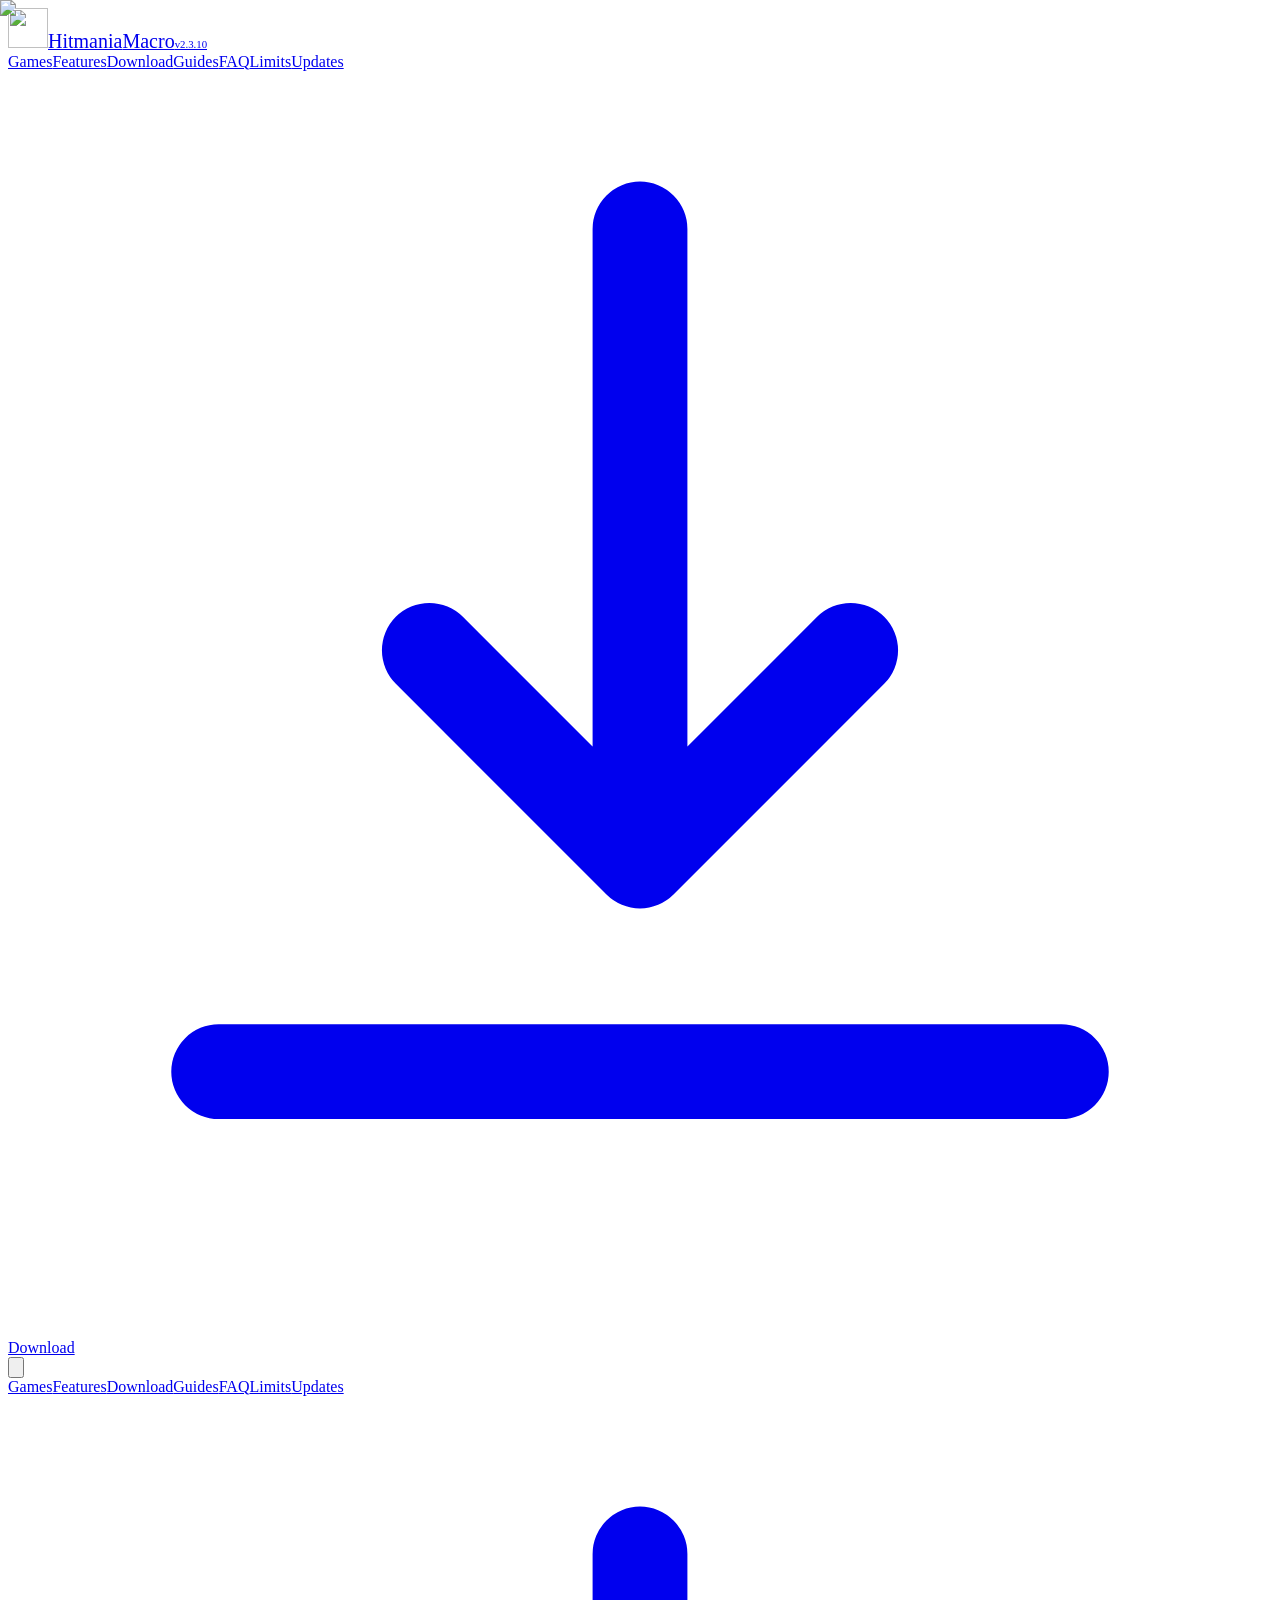
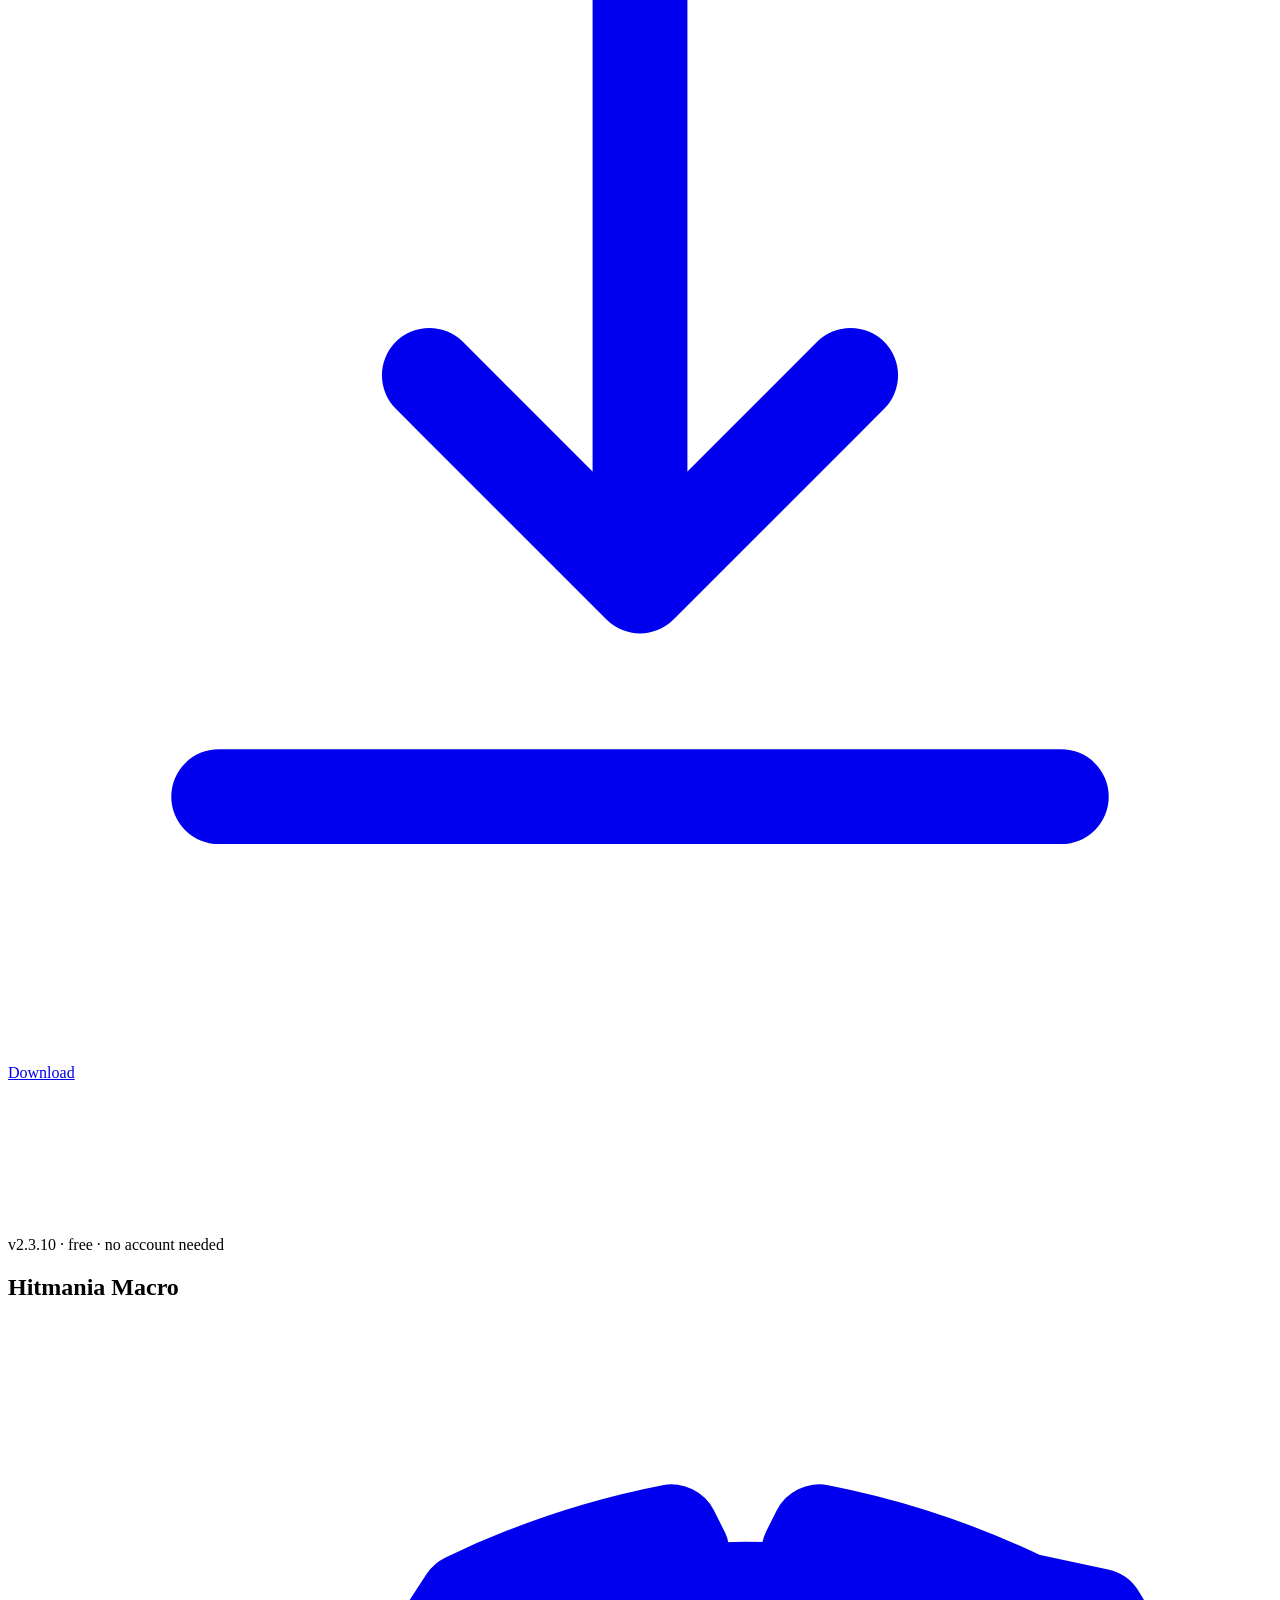
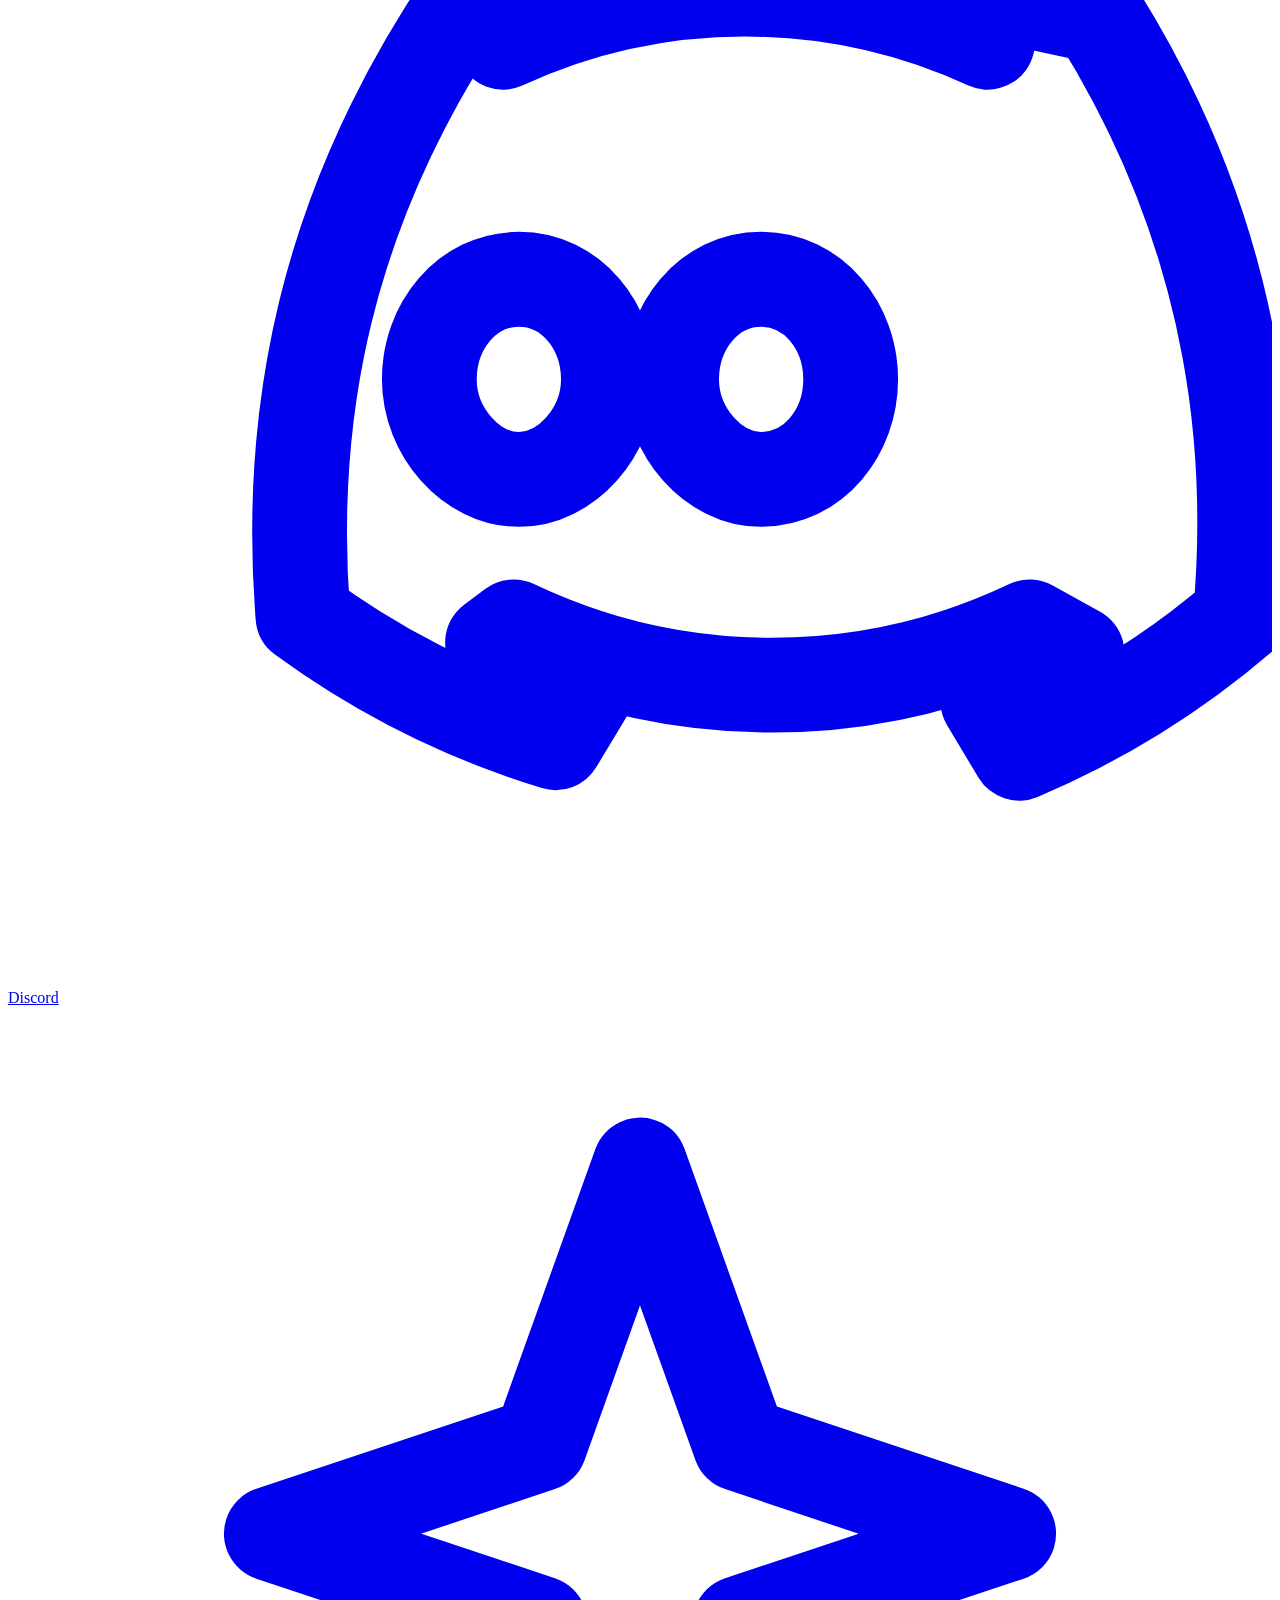
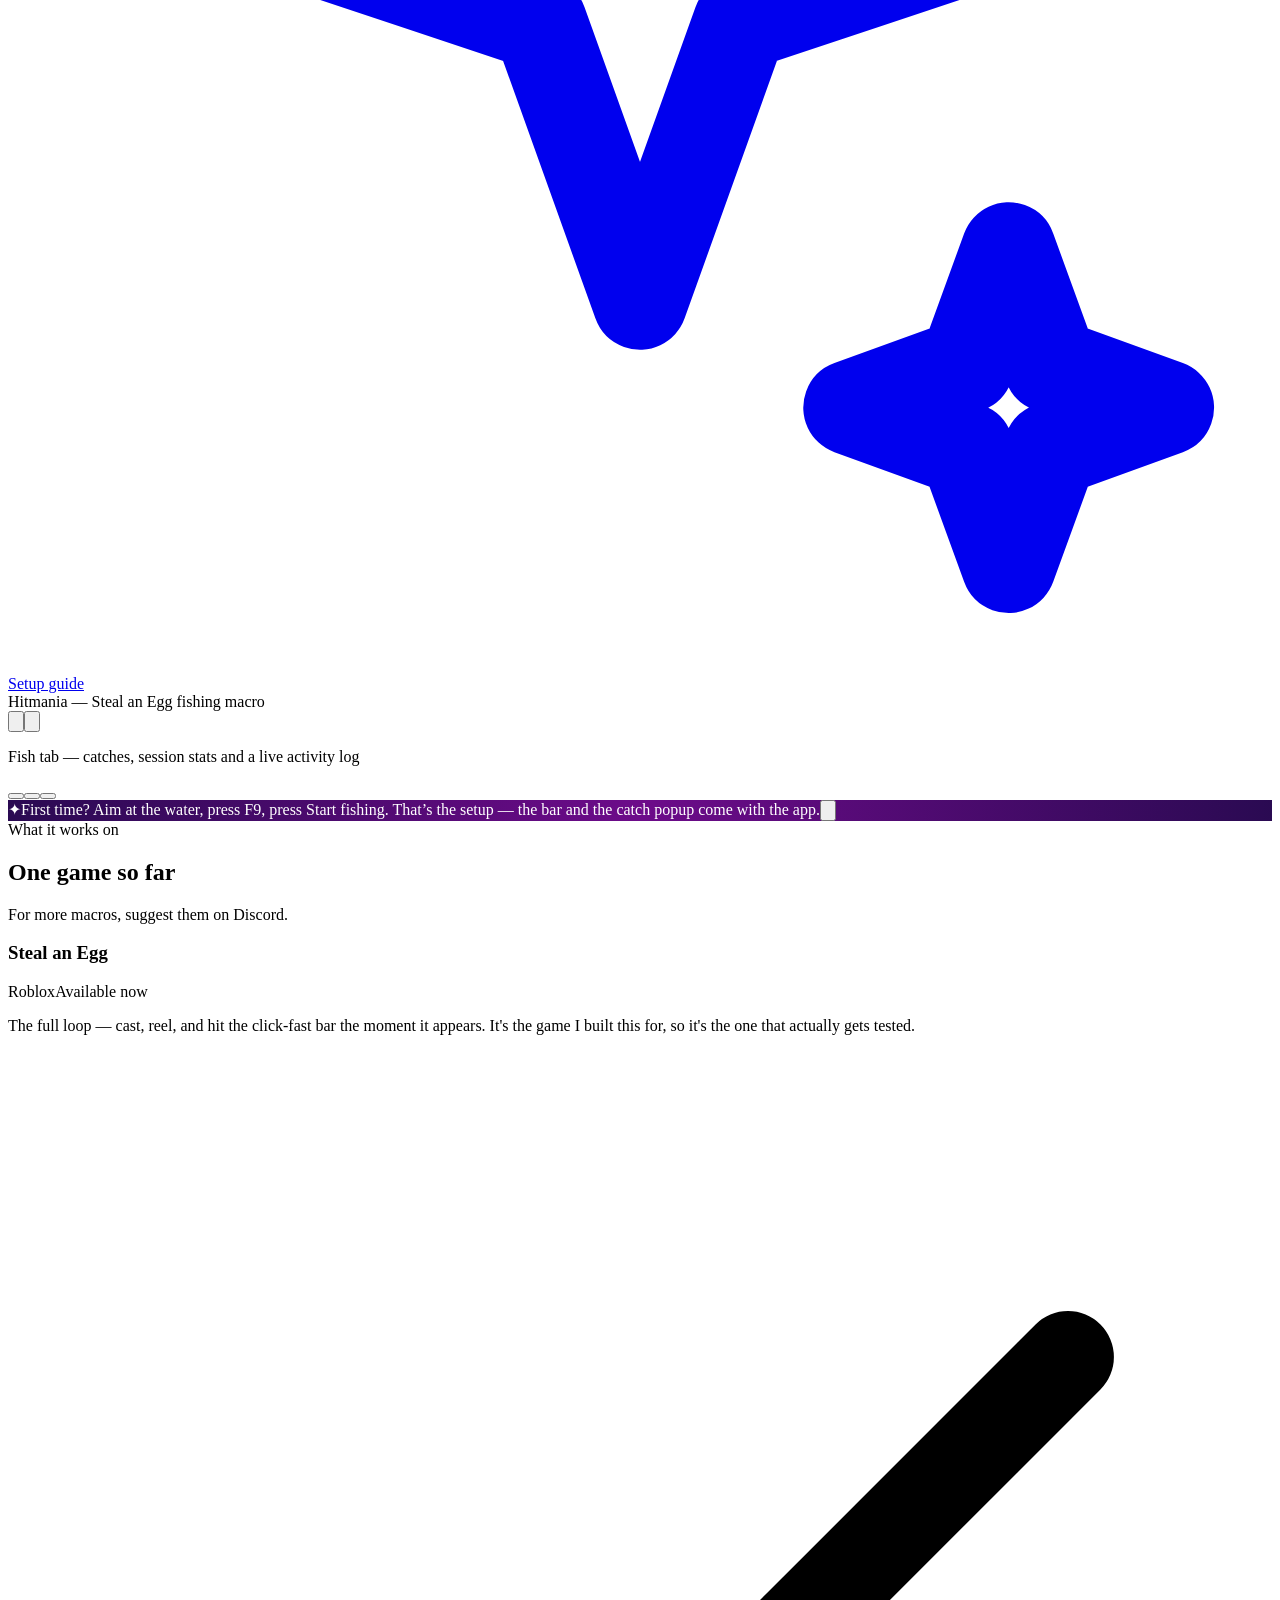
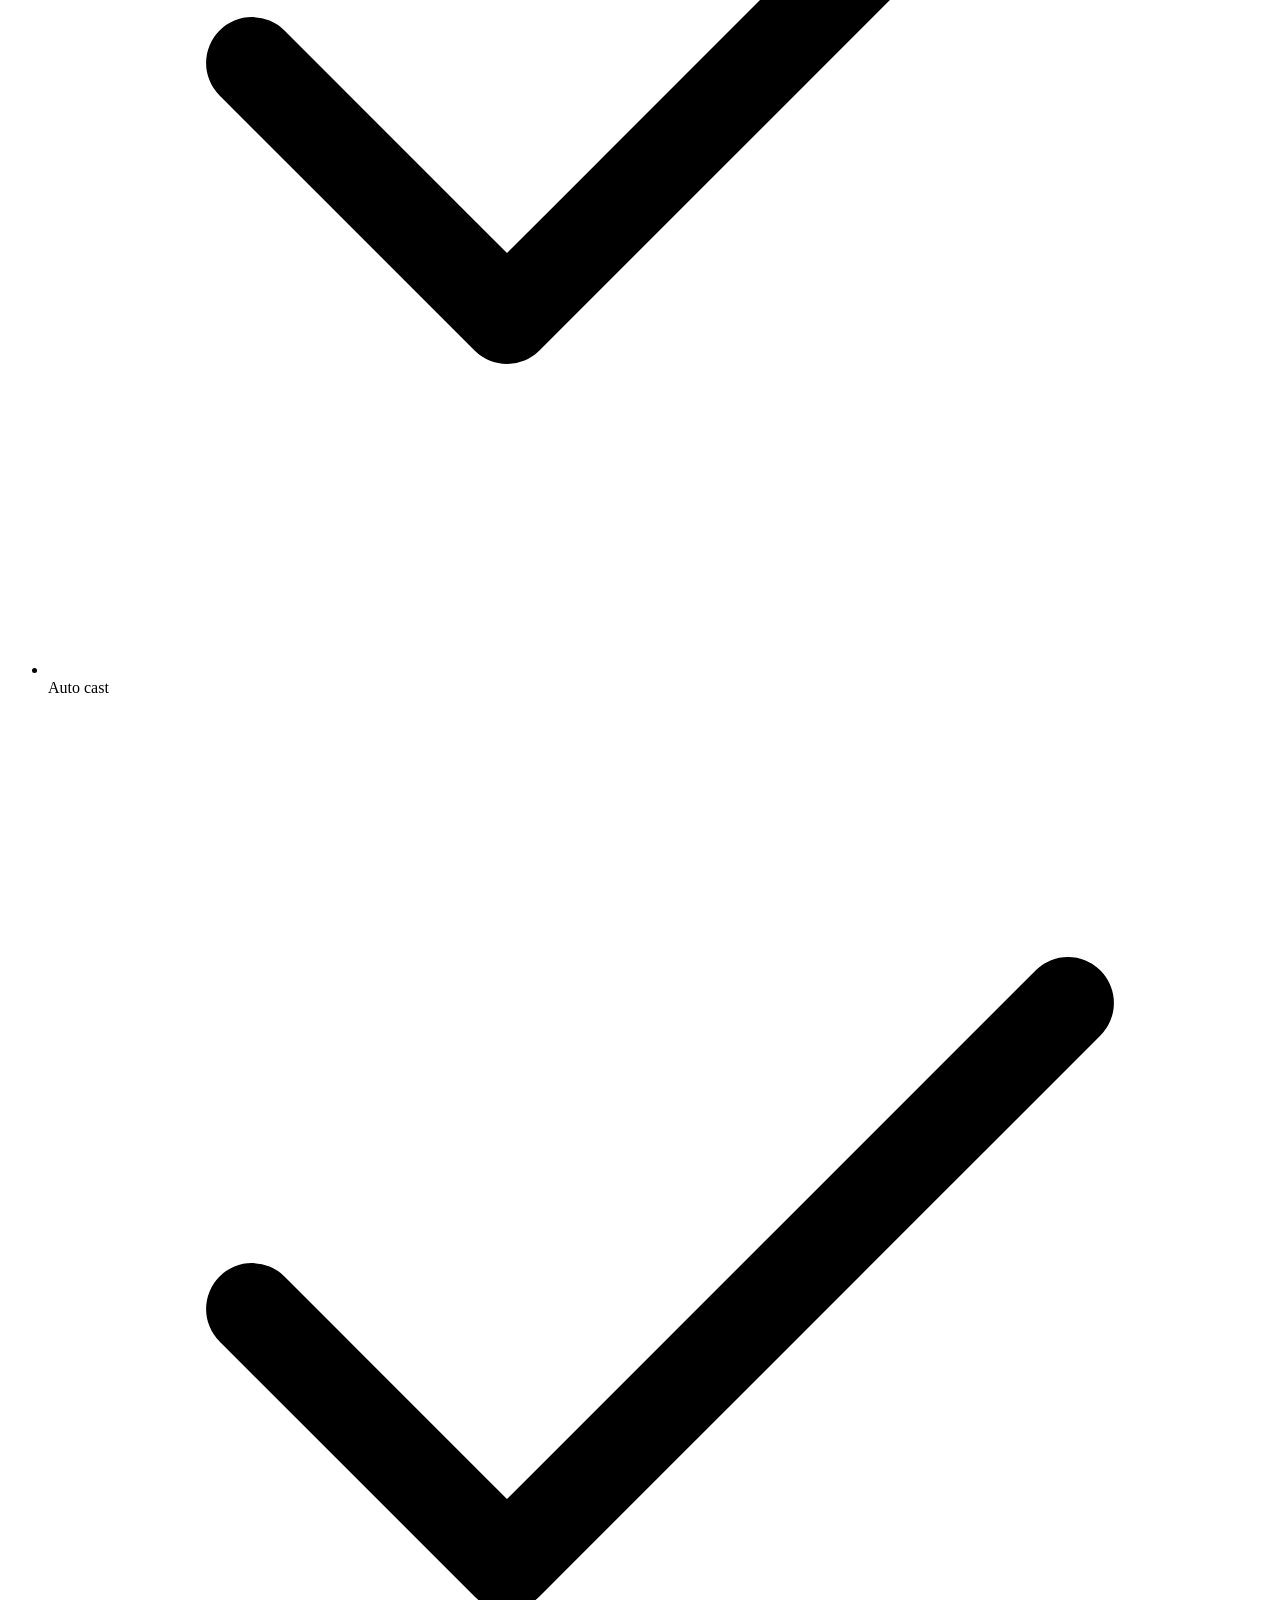
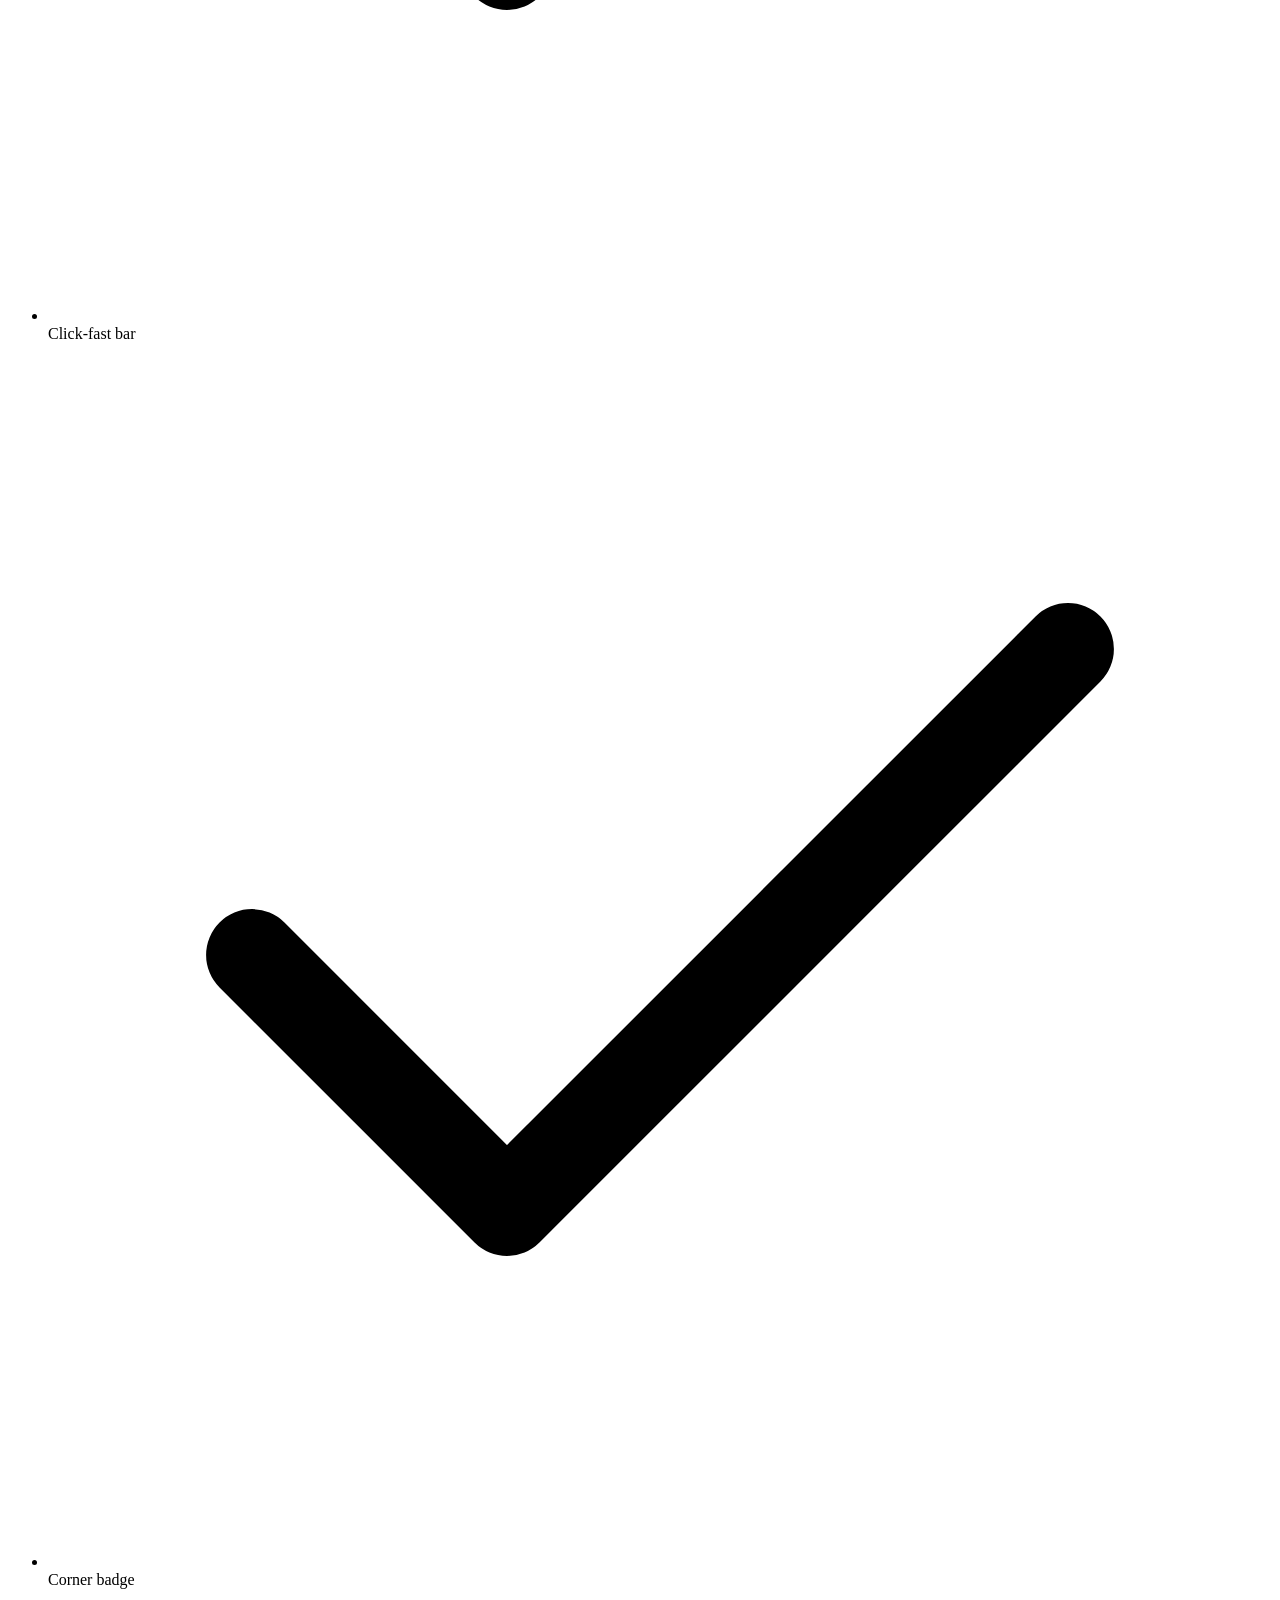
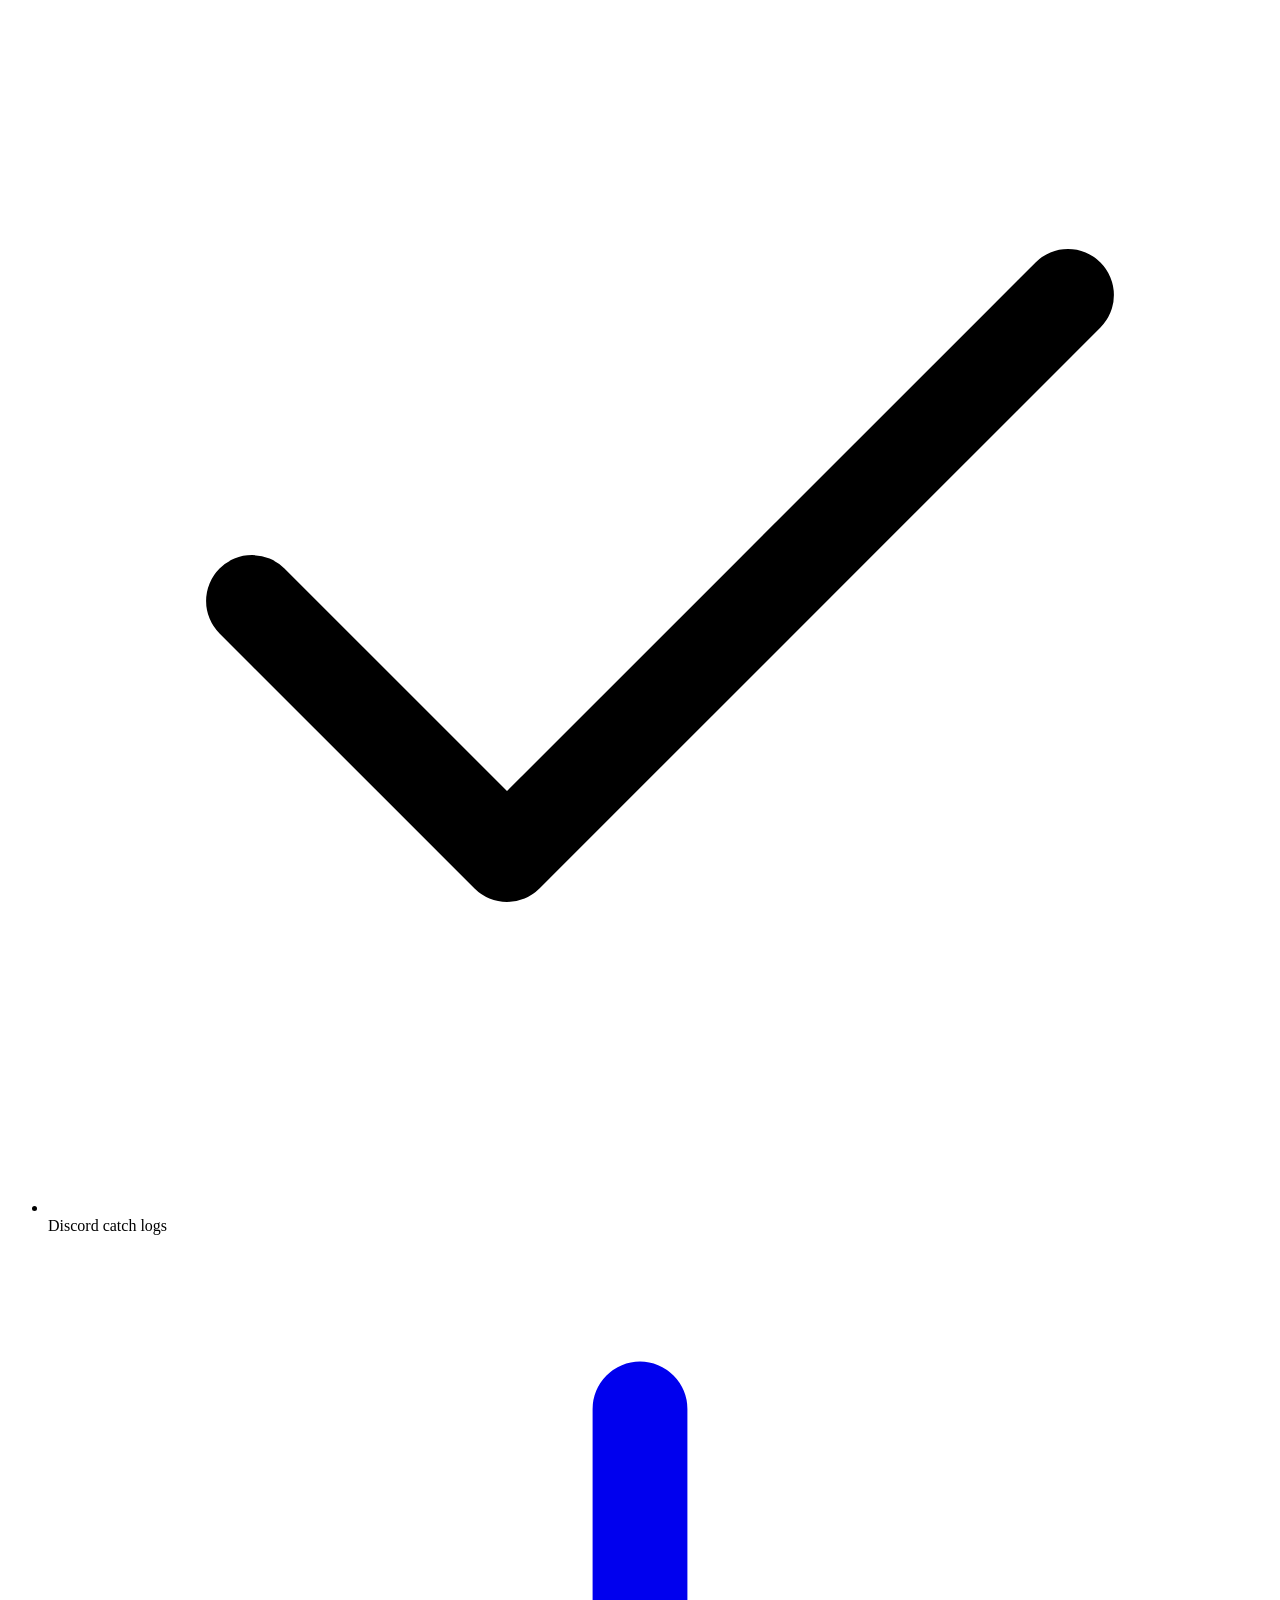
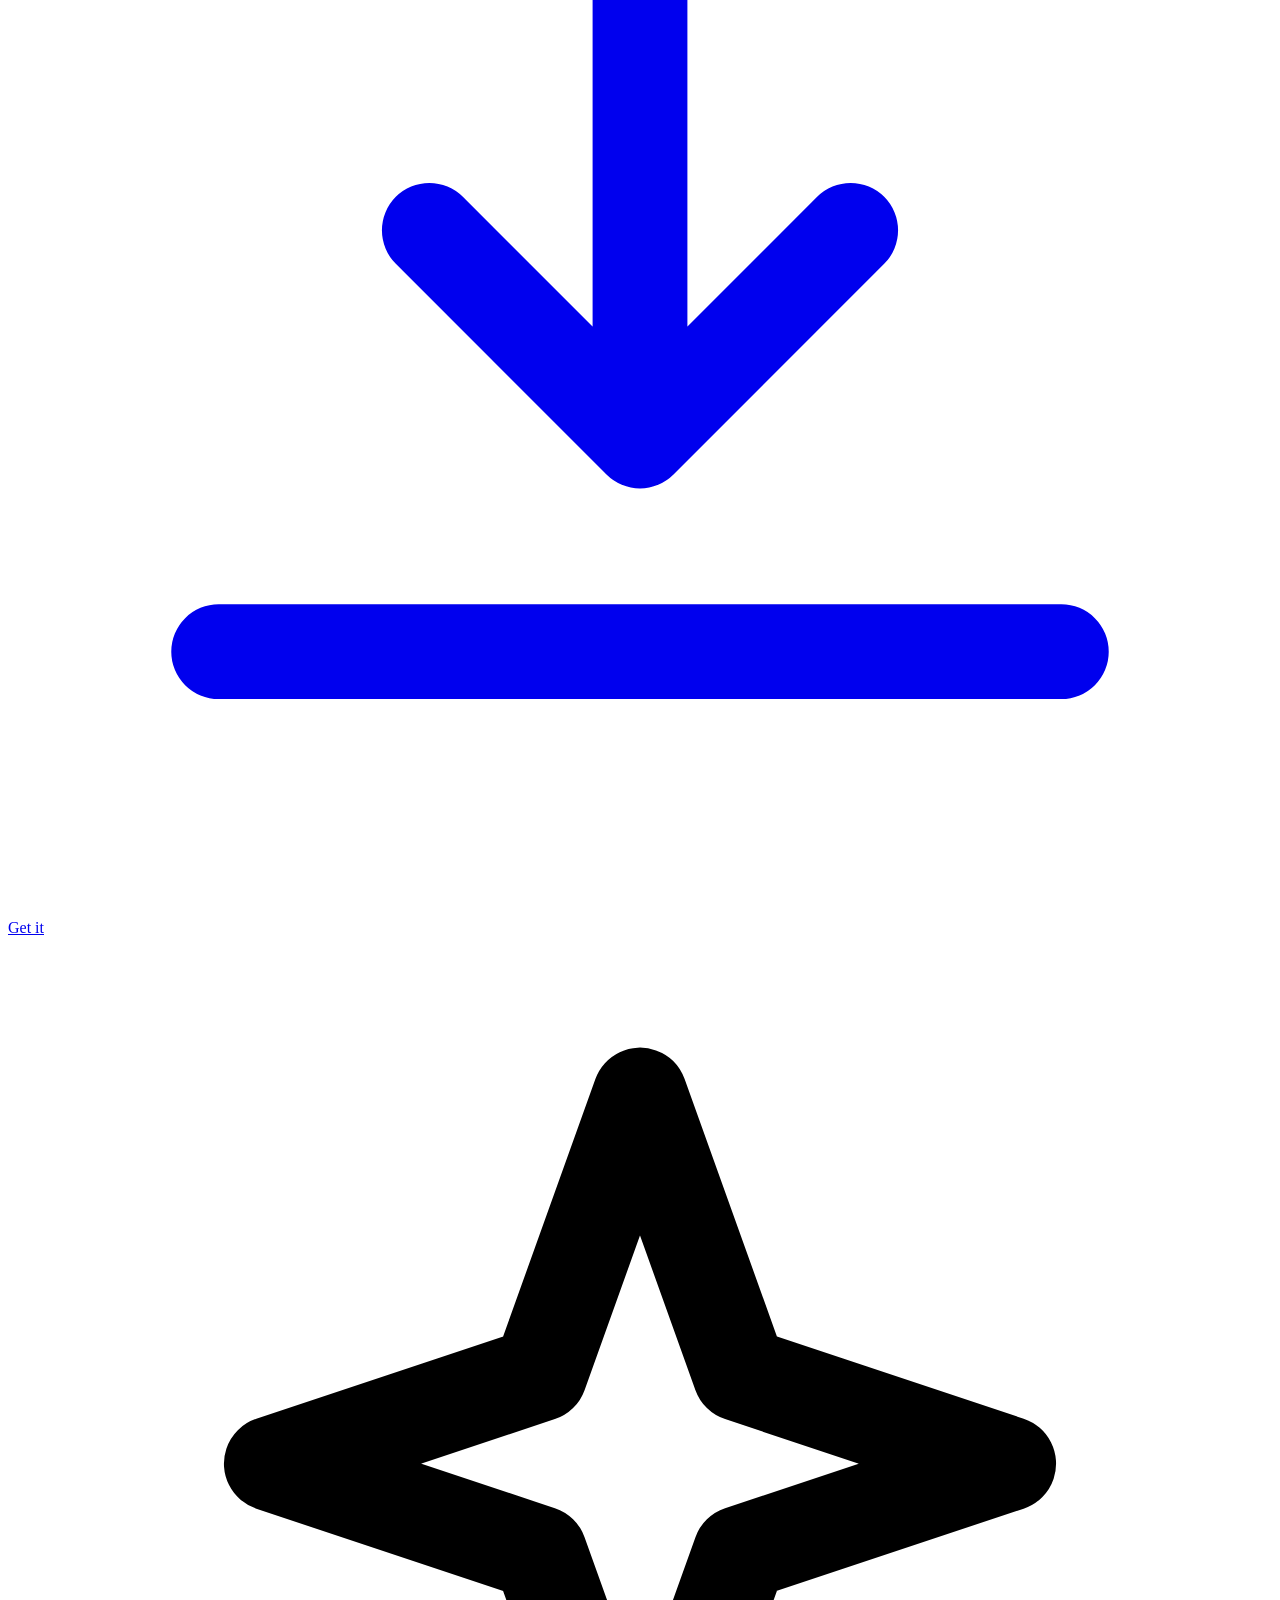
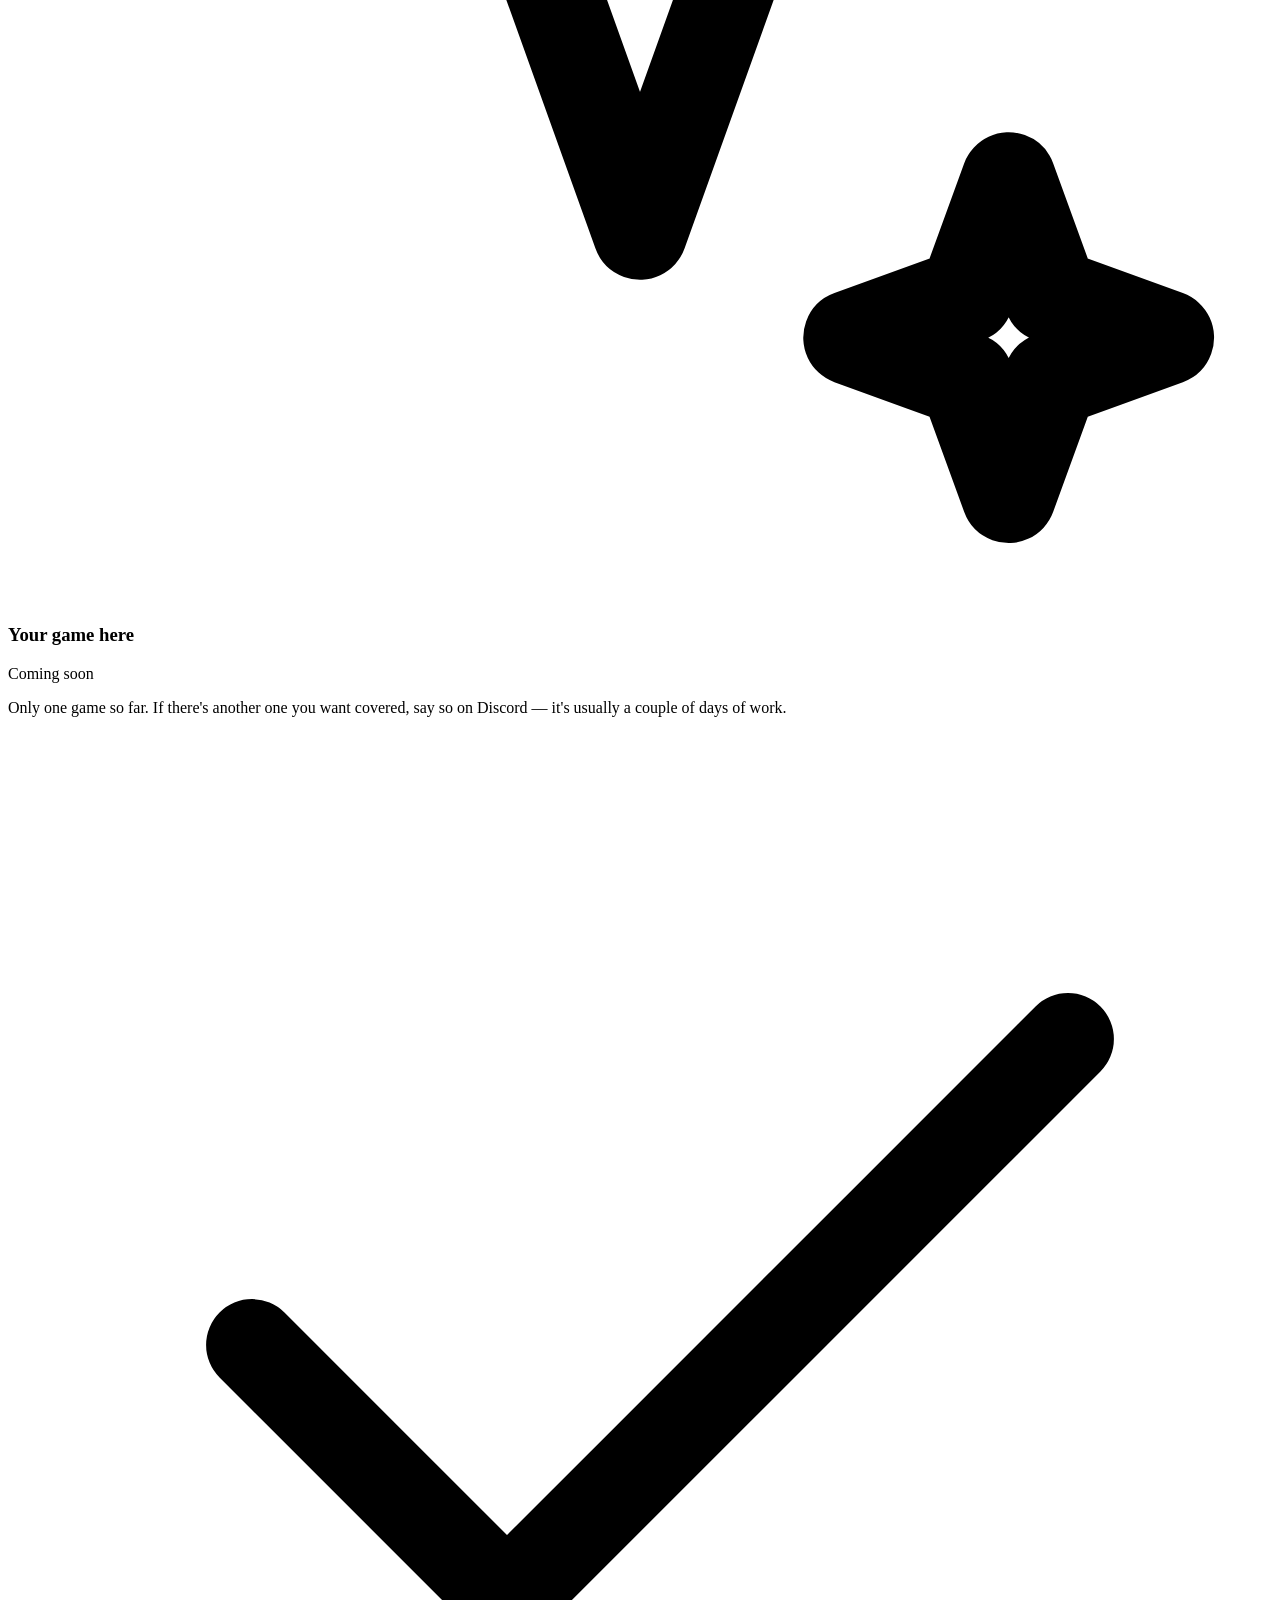
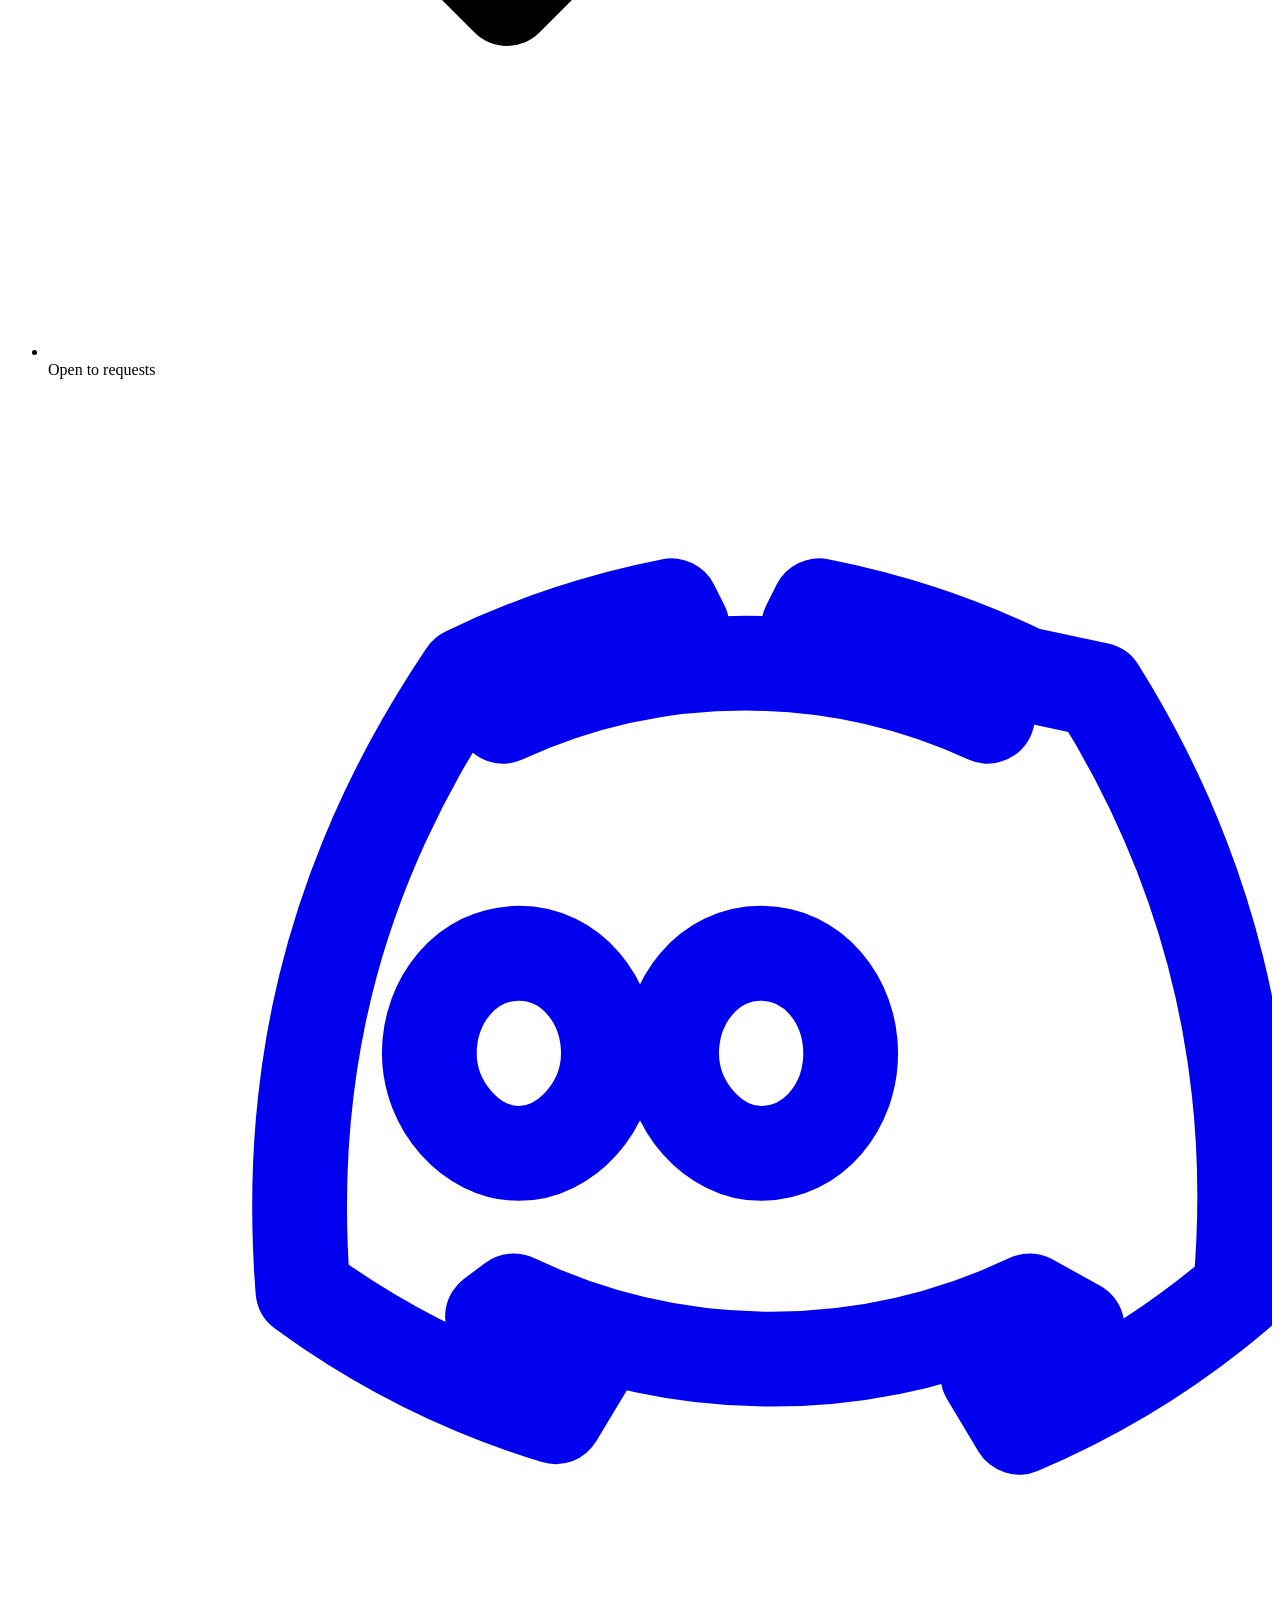
==== commit 8272e14b: "v2.3.10: fix" ====
--- a/index.html
+++ b/index.html
@@ -1 +1 @@
-<!DOCTYPE html><html lang="en" class="T19VSG_variable _8Li5zG_variable h-full antialiased"><head><meta charSet="utf-8"/><meta name="viewport" content="width=device-width, initial-scale=1"/><link rel="preload" href="/hitmania/_next/static/media/797e433ab948586e-s.p.0r6juujl39pe6.woff2" as="font" crossorigin="" type="font/woff2"/><link rel="preload" href="/hitmania/_next/static/media/caa3a2e1cccd8315-s.p.0wgildi0cnwt9.woff2" as="font" crossorigin="" type="font/woff2"/><link rel="preload" as="image" href="/hitmania/screenshots/fish-tab.png"/><link rel="stylesheet" href="/hitmania/_next/static/chunks/2hxcdzljzktb_.css" data-precedence="next"/><link rel="preload" as="script" fetchPriority="low" href="/hitmania/_next/static/chunks/1ckvzn7sfprko.js"/><script src="/hitmania/_next/static/chunks/2r4s4h5xul1n-.js" async=""></script><script src="/hitmania/_next/static/chunks/2gvu8dyrhibpa.js" async=""></script><script src="/hitmania/_next/static/chunks/0zw03hnbae-d-.js" async=""></script><script src="/hitmania/_next/static/chunks/turbopack-16dgd-go8gnk7.js" async=""></script><script src="/hitmania/_next/static/chunks/0t2viem1ufp9a.js" async=""></script><script src="/hitmania/_next/static/chunks/231zagspufeud.js" async=""></script><script src="/hitmania/_next/static/chunks/44qp0n21-igrk.js" async=""></script><meta name="next-size-adjust" content=""/><title>Hitmania — Steal an Egg · fishing macro</title><meta name="description" content="Hitmania is a Windows fishing macro for Roblox Steal an Egg. It casts, reels and hits the click-fast bar on its own. One zip file, no account, no key."/><meta name="application-name" content="Hitmania"/><meta name="keywords" content="Hitmania,Steal an Egg macro,Roblox fishing macro,auto fish,Roblox macro,Hitmania download"/><meta property="og:title" content="Hitmania — Steal an Egg · fishing macro"/><meta property="og:description" content="Hitmania is a Windows fishing macro for Roblox Steal an Egg. It casts, reels and hits the click-fast bar on its own. One zip file, no account, no key."/><meta property="og:site_name" content="Hitmania"/><meta property="og:image" content="https://hitmaniamacro-jpg.github.io/hitmania/og.png"/><meta property="og:image:width" content="1200"/><meta property="og:image:height" content="630"/><meta property="og:image:alt" content="Hitmania is a Windows fishing macro for Roblox Steal an Egg. It casts, reels and hits the click-fast bar on its own. One zip file, no account, no key."/><meta property="og:type" content="website"/><meta name="twitter:card" content="summary_large_image"/><meta name="twitter:title" content="Hitmania — Steal an Egg · fishing macro"/><meta name="twitter:description" content="Hitmania is a Windows fishing macro for Roblox Steal an Egg. It casts, reels and hits the click-fast bar on its own. One zip file, no account, no key."/><meta name="twitter:image" content="https://hitmaniamacro-jpg.github.io/hitmania/og.png"/><link rel="icon" href="/hitmania/favicon.ico?favicon.06u_0ktbpjew-.ico" sizes="16x16" type="image/x-icon"/><link rel="apple-touch-icon" href="/hitmania/apple-icon.png?apple-icon.0rwswgwhhntca.png" sizes="180x180" type="image/png"/><script src="/hitmania/_next/static/chunks/0cz1d0mv5g_q7.js" noModule=""></script></head><body class="flex min-h-full flex-col bg-hm-bg text-hm-text"><div hidden=""><!--$--><!--/$--></div><div aria-hidden="true" class="fixed top-0 right-0 left-0 z-[100] h-[2px] origin-left bg-gradient-to-r from-hm-purple via-hm-magenta to-hm-purple-hi" style="transform:scaleX(0)"><div class="h-full w-full origin-left"></div></div><header class="fixed inset-x-0 top-0 z-50 transition-all duration-300 border-b border-transparent"><nav class="mx-auto flex h-20 w-full max-w-[1920px] items-center justify-between px-4 sm:px-6 lg:px-8"><a class="group shrink-0" aria-label="Hitmania home" href="/hitmania/"><span class="flex items-center gap-3"><span class="relative grid flex-shrink-0 place-items-center"><span class="absolute inset-0 rounded-full bg-hm-purple/20 blur-xl transition-colors group-hover:bg-hm-purple/30"></span><span class="relative grid place-items-center overflow-hidden rounded-[13px] border border-hm-purple/40 bg-hm-bg-deep/80 shadow-[0_0_24px_-6px] shadow-hm-purple/40" style="width:40px;height:40px"><img alt="" loading="lazy" width="40" height="40" decoding="async" data-nimg="1" class="h-full w-full object-contain" style="color:transparent" src="/hitmania/emblem.png"/></span></span><span class="flex items-baseline gap-1"><span class="font-black tracking-tight text-hm-text" style="font-size:20px">Hitmania</span><span class="gradient-text font-black tracking-tight" style="font-size:20px">Macro</span><span class="hidden font-bold text-hm-faint sm:inline" style="font-size:10.8px">v2.3.8</span></span></span></a><div class="hidden items-center gap-0.5 xl:flex"><a class="rounded-lg px-3 py-2 text-sm font-medium text-hm-muted transition-all duration-200 hover:bg-white/5 hover:text-hm-text" href="/hitmania/#games">Games</a><a class="rounded-lg px-3 py-2 text-sm font-medium text-hm-muted transition-all duration-200 hover:bg-white/5 hover:text-hm-text" href="/hitmania/#features">Features</a><a class="rounded-lg px-3 py-2 text-sm font-medium text-hm-muted transition-all duration-200 hover:bg-white/5 hover:text-hm-text" href="/hitmania/download/">Download</a><a class="rounded-lg px-3 py-2 text-sm font-medium text-hm-muted transition-all duration-200 hover:bg-white/5 hover:text-hm-text" href="/hitmania/guides/">Guides</a><a class="rounded-lg px-3 py-2 text-sm font-medium text-hm-muted transition-all duration-200 hover:bg-white/5 hover:text-hm-text" href="/hitmania/#faq">FAQ</a><a class="rounded-lg px-3 py-2 text-sm font-medium text-hm-muted transition-all duration-200 hover:bg-white/5 hover:text-hm-text" href="/hitmania/#limits">Limits</a><a class="rounded-lg px-3 py-2 text-sm font-medium text-hm-muted transition-all duration-200 hover:bg-white/5 hover:text-hm-text" href="/hitmania/updates/">Updates</a></div><div class="hidden items-center gap-3 xl:flex"><a class="inline-flex items-center gap-2 rounded-full bg-hm-purple px-5 py-2.5 text-sm font-semibold text-white shadow-lg shadow-hm-purple/25 transition-all hover:scale-[1.03] hover:bg-hm-purple-hi" href="/hitmania/download/"><svg viewBox="0 0 24 24" fill="none" stroke="currentColor" stroke-width="1.8" stroke-linecap="round" stroke-linejoin="round" class="h-4 w-4" aria-hidden="true"><path d="M12 3v12m0 0l-4-4m4 4 4-4M4 19h16"></path></svg>Download</a></div><button type="button" aria-label="Open menu" aria-expanded="false" class="rounded-xl p-2 text-hm-text transition-colors hover:bg-white/5 xl:hidden"><svg viewBox="0 0 24 24" fill="none" stroke="currentColor" stroke-width="1.8" stroke-linecap="round" stroke-linejoin="round" class="h-6 w-6" aria-hidden="true"><path d="M4 6h16M4 12h16M4 18h16"></path></svg></button></nav><div class="overflow-hidden border-t border-white/5 bg-hm-bg/95 backdrop-blur-xl transition-[max-height,opacity] duration-300 xl:hidden max-h-0 opacity-0"><div class="space-y-1 px-4 py-4 sm:px-6"><a class="block rounded-lg px-3 py-3 text-base font-medium text-hm-muted transition-colors hover:bg-white/5 hover:text-hm-text" href="/hitmania/#games">Games</a><a class="block rounded-lg px-3 py-3 text-base font-medium text-hm-muted transition-colors hover:bg-white/5 hover:text-hm-text" href="/hitmania/#features">Features</a><a class="block rounded-lg px-3 py-3 text-base font-medium text-hm-muted transition-colors hover:bg-white/5 hover:text-hm-text" href="/hitmania/download/">Download</a><a class="block rounded-lg px-3 py-3 text-base font-medium text-hm-muted transition-colors hover:bg-white/5 hover:text-hm-text" href="/hitmania/guides/">Guides</a><a class="block rounded-lg px-3 py-3 text-base font-medium text-hm-muted transition-colors hover:bg-white/5 hover:text-hm-text" href="/hitmania/#faq">FAQ</a><a class="block rounded-lg px-3 py-3 text-base font-medium text-hm-muted transition-colors hover:bg-white/5 hover:text-hm-text" href="/hitmania/#limits">Limits</a><a class="block rounded-lg px-3 py-3 text-base font-medium text-hm-muted transition-colors hover:bg-white/5 hover:text-hm-text" href="/hitmania/updates/">Updates</a><a class="mt-2 flex items-center justify-center gap-2 rounded-xl bg-hm-purple px-5 py-3 text-base font-semibold text-white" href="/hitmania/download/"><svg viewBox="0 0 24 24" fill="none" stroke="currentColor" stroke-width="1.8" stroke-linecap="round" stroke-linejoin="round" class="h-4 w-4" aria-hidden="true"><path d="M12 3v12m0 0l-4-4m4 4 4-4M4 19h16"></path></svg>Download</a></div></div></header><main id="top" class="flex-1"><section class="relative overflow-hidden pt-32 pb-16 sm:pt-40 sm:pb-24"><div class="pointer-events-none absolute inset-0"><canvas aria-hidden="true" class="pointer-events-none absolute inset-0 h-full w-full text-hm-purple-hi"></canvas><div class="hm-orb top-[-8rem] left-[-6rem] h-96 w-96 bg-hm-purple/25"></div><div class="hm-orb top-[4rem] right-[-8rem] h-[26rem] w-[26rem] bg-hm-purple-deep/30"></div><div class="hm-orb bottom-[-10rem] left-1/3 h-80 w-80 bg-hm-magenta/15"></div><div class="absolute inset-x-0 bottom-0 h-24 bg-gradient-to-t from-hm-bg to-transparent"></div></div><div class="relative mx-auto grid w-full max-w-7xl items-center gap-12 px-4 sm:px-6 lg:grid-cols-2 lg:gap-16 lg:px-8"><div class="rise flex flex-col items-center text-center lg:items-start lg:text-left"><span class="mb-6 inline-flex items-center gap-2 rounded-full border border-hm-purple/30 bg-hm-purple/10 px-4 py-2 text-xs font-semibold text-hm-purple-hi backdrop-blur"><span class="relative flex h-2 w-2"><span class="absolute inline-flex h-full w-full animate-ping rounded-full bg-hm-green opacity-75"></span><span class="relative inline-flex h-2 w-2 rounded-full bg-hm-green"></span></span>v2.3.8<!-- --> · free · no account needed</span><h1 class="text-4xl leading-[1.05] font-black tracking-tight sm:text-5xl md:text-6xl lg:text-7xl"><span class="gradient-text">Hitmania Macro</span></h1><div class="mt-8 grid w-full grid-cols-2 gap-3 sm:grid-cols-2"><a href="https://discord.com" target="_blank" rel="noopener noreferrer" class="inline-flex items-center justify-center gap-2 rounded-full bg-[#5865F2] px-5 py-2.5 text-xs font-semibold text-white shadow-lg shadow-[#5865F2]/30 transition-all duration-200 hover:scale-[1.02] hover:bg-[#4752C4] sm:min-h-[50px] sm:text-sm"><svg viewBox="0 0 24 24" fill="none" stroke="currentColor" stroke-width="1.8" stroke-linecap="round" stroke-linejoin="round" class="h-4 w-4 sm:h-5 sm:w-5" aria-hidden="true"><path d="M19.3 5.3A16 16 0 0 0 15.4 4l-.2.4a12 12 0 0 1 3.4 1.7 11 11 0 0 0-9.2 0A12 12 0 0 1 12.8 4.4L12.6 4a16 16 0 0 0-3.9 1.3C6 9.3 5.3 13.2 5.6 17a16 16 0 0 0 4.8 2.4l.6-1a10 10 0 0 1-1.8-.9l.4-.3a11.4 11.4 0 0 0 9.8 0l.9.5c-.5.4-1.1.7-1.7.9l.6 1A16 16 0 0 0 23.4 17c.4-4.4-.7-8.2-2.7-11.4ZM9.7 14.4c-.9 0-1.7-.9-1.7-1.9s.7-1.9 1.7-1.9 1.7.9 1.7 1.9-.8 1.9-1.7 1.9Zm4.6 0c-.9 0-1.7-.9-1.7-1.9s.7-1.9 1.7-1.9 1.7.9 1.7 1.9-.7 1.9-1.7 1.9Z"></path></svg>Discord</a><a class="inline-flex items-center justify-center gap-2 rounded-full border border-hm-border bg-hm-card/60 px-5 py-2.5 text-xs font-semibold text-hm-text transition-all duration-200 hover:scale-[1.02] hover:border-hm-border-hi hover:bg-hm-card2 sm:min-h-[50px] sm:text-sm" href="/hitmania/guides/"><svg viewBox="0 0 24 24" fill="none" stroke="currentColor" stroke-width="1.8" stroke-linecap="round" stroke-linejoin="round" class="h-4 w-4 sm:h-5 sm:w-5" aria-hidden="true"><path d="M12 3l1.9 5.3L19 10l-5.1 1.7L12 17l-1.9-5.3L5 10l5.1-1.7L12 3Z"></path><path d="M19 16l.8 2.2L22 19l-2.2.8L19 22l-.8-2.2L16 19l2.2-.8L19 16Z"></path></svg>Setup guide</a></div></div><div class="rise" style="animation-delay:120ms"><div class="w-full"><div class="relative overflow-hidden rounded-2xl border border-hm-border bg-hm-card shadow-2xl shadow-black/50"><div class="flex items-center gap-2 border-b border-hm-border bg-hm-card2 px-4 py-3"><span class="h-3 w-3 rounded-full bg-hm-red/80"></span><span class="h-3 w-3 rounded-full bg-hm-orange/80"></span><span class="h-3 w-3 rounded-full bg-hm-green/80"></span><span class="ml-2 truncate font-mono text-xs text-hm-faint">Hitmania — Steal an Egg fishing macro</span></div><div class="relative aspect-16/10 w-full bg-hm-bg-deep"><div class="absolute inset-0 transition-opacity duration-500 opacity-100"><img alt="Hitmania Fish tab showing catch stats and the activity log" loading="eager" decoding="async" data-nimg="fill" class="object-contain" style="position:absolute;height:100%;width:100%;left:0;top:0;right:0;bottom:0;color:transparent" src="/hitmania/screenshots/fish-tab.png"/></div><div class="absolute inset-0 transition-opacity duration-500 pointer-events-none opacity-0"><img alt="Hitmania Setup tab with the single cast-point step" loading="lazy" decoding="async" data-nimg="fill" class="object-contain" style="position:absolute;height:100%;width:100%;left:0;top:0;right:0;bottom:0;color:transparent" src="/hitmania/screenshots/setup-tab.png"/></div><div class="absolute inset-0 transition-opacity duration-500 pointer-events-none opacity-0"><img alt="Hitmania detection settings showing the bundled bar and reward templates" loading="lazy" decoding="async" data-nimg="fill" class="object-contain" style="position:absolute;height:100%;width:100%;left:0;top:0;right:0;bottom:0;color:transparent" src="/hitmania/screenshots/detection.png"/></div><button type="button" aria-label="Previous screenshot" class="absolute top-1/2 left-3 z-20 grid h-10 w-10 -translate-y-1/2 place-items-center rounded-full border border-hm-border bg-hm-bg/80 text-hm-text backdrop-blur transition-colors hover:bg-hm-card3"><svg viewBox="0 0 24 24" fill="none" stroke="currentColor" stroke-width="1.8" stroke-linecap="round" stroke-linejoin="round" class="h-5 w-5 rotate-90" aria-hidden="true"><path d="m6 9 6 6 6-6"></path></svg></button><button type="button" aria-label="Next screenshot" class="absolute top-1/2 right-3 z-20 grid h-10 w-10 -translate-y-1/2 place-items-center rounded-full border border-hm-border bg-hm-bg/80 text-hm-text backdrop-blur transition-colors hover:bg-hm-card3"><svg viewBox="0 0 24 24" fill="none" stroke="currentColor" stroke-width="1.8" stroke-linecap="round" stroke-linejoin="round" class="h-5 w-5 -rotate-90" aria-hidden="true"><path d="m6 9 6 6 6-6"></path></svg></button></div></div><div class="mt-4 flex flex-col items-center gap-3"><p class="text-center text-sm text-hm-muted">Fish tab — catches, session stats and a live activity log</p><div class="flex items-center gap-2"><button type="button" aria-label="Show screenshot 1" class="h-2.5 rounded-full transition-all w-7 bg-hm-purple"></button><button type="button" aria-label="Show screenshot 2" class="h-2.5 rounded-full transition-all w-2.5 bg-hm-card3 hover:bg-hm-border-hi"></button><button type="button" aria-label="Show screenshot 3" class="h-2.5 rounded-full transition-all w-2.5 bg-hm-card3 hover:bg-hm-border-hi"></button></div></div></div></div></div></section><div class="overflow-hidden transition-all duration-500 ease-out max-h-24 opacity-100"><div class="flex items-center justify-center gap-2 px-3 py-2.5 text-center text-xs font-medium sm:gap-3 sm:px-4 sm:py-3 sm:text-sm" style="background:linear-gradient(90deg, #2a0a52 0%, #6d0b8a 50%, #2a0a52 100%);color:#fff"><span class="text-white/70">✦</span><span class="leading-tight">First time? Aim at the water, press F9, press Start fishing. That’s the setup — the bar and the catch popup come with the app.</span><button type="button" aria-label="Dismiss announcement" class="shrink-0 rounded p-1 text-white/70 transition-colors hover:text-white"><svg viewBox="0 0 24 24" fill="none" stroke="currentColor" stroke-width="1.8" stroke-linecap="round" stroke-linejoin="round" class="h-3.5 w-3.5" aria-hidden="true"><path d="M18 6 6 18M6 6l12 12"></path></svg></button></div></div><section id="games" class="relative scroll-mt-24 py-20 sm:py-28"><div class="mx-auto w-full max-w-6xl px-4 sm:px-6 lg:px-8"><div class="flex flex-col items-center text-center"><span class="text-sm font-semibold tracking-widest text-hm-purple-hi uppercase">What it works on</span><h2 class="mt-3 text-3xl font-extrabold tracking-tight text-hm-text sm:text-4xl md:text-5xl">One game<!-- --> <span class="gradient-text">so far</span></h2><span class="hm-underline mt-4" aria-hidden="true"></span><p class="mt-5 max-w-2xl text-base leading-relaxed text-hm-muted mx-auto">For more macros, suggest them on Discord.</p></div><div class="mt-12 grid gap-5"><div class="reveal "><div class="hm-frame w-full transition-all duration-200 hover:-translate-y-1"><div class="hm-frame-body flex w-full flex-col items-center gap-6 overflow-hidden bg-hm-card p-6 shadow-xl shadow-black/40 ring-1 ring-white/[0.06] backdrop-blur-xl transition-all duration-200 hover:shadow-hm-purple/20 hover:ring-hm-purple/40 sm:p-8 md:flex-row"><div class="relative h-36 w-36 flex-shrink-0 overflow-hidden rounded-xl border border-white/10 bg-hm-bg-deep transition-all duration-200 group-hover:border-hm-purple/60"><img alt="Steal an Egg screenshot" loading="lazy" decoding="async" data-nimg="fill" class="object-cover" style="position:absolute;height:100%;width:100%;left:0;top:0;right:0;bottom:0;color:transparent" src="/hitmania/games/steal-an-egg.jpg"/></div><div class="min-w-0 flex-1 text-center md:text-left"><div class="flex flex-wrap items-center justify-center gap-2 md:justify-start"><h3 class="text-xl font-bold text-hm-text">Steal an Egg</h3><span class="rounded-full border border-hm-border bg-hm-bg-deep px-2.5 py-0.5 text-[11px] font-medium text-hm-muted">Roblox</span><span class="inline-flex items-center gap-1.5 text-[11px] font-semibold text-hm-green"><span class="h-1.5 w-1.5 rounded-full bg-current"></span>Available now</span></div><p class="mt-2 text-sm leading-relaxed text-hm-muted">The full loop — cast, reel, and hit the click-fast bar the moment it appears. It&#x27;s the game I built this for, so it&#x27;s the one that actually gets tested.</p><ul class="mt-4 flex flex-wrap justify-center gap-x-5 gap-y-2 md:justify-start"><li class="inline-flex items-center gap-1.5 text-xs text-hm-faint"><svg viewBox="0 0 24 24" fill="none" stroke="currentColor" stroke-width="1.8" stroke-linecap="round" stroke-linejoin="round" class="h-3.5 w-3.5 text-hm-green" aria-hidden="true"><path d="M20 6 9 17l-5-5"></path></svg>Auto cast</li><li class="inline-flex items-center gap-1.5 text-xs text-hm-faint"><svg viewBox="0 0 24 24" fill="none" stroke="currentColor" stroke-width="1.8" stroke-linecap="round" stroke-linejoin="round" class="h-3.5 w-3.5 text-hm-green" aria-hidden="true"><path d="M20 6 9 17l-5-5"></path></svg>Click-fast bar</li><li class="inline-flex items-center gap-1.5 text-xs text-hm-faint"><svg viewBox="0 0 24 24" fill="none" stroke="currentColor" stroke-width="1.8" stroke-linecap="round" stroke-linejoin="round" class="h-3.5 w-3.5 text-hm-green" aria-hidden="true"><path d="M20 6 9 17l-5-5"></path></svg>Corner badge</li><li class="inline-flex items-center gap-1.5 text-xs text-hm-faint"><svg viewBox="0 0 24 24" fill="none" stroke="currentColor" stroke-width="1.8" stroke-linecap="round" stroke-linejoin="round" class="h-3.5 w-3.5 text-hm-green" aria-hidden="true"><path d="M20 6 9 17l-5-5"></path></svg>Discord catch logs</li></ul></div><div class="flex-shrink-0"><a href="/hitmania/download/" class="inline-flex items-center gap-2 rounded-full bg-hm-purple px-5 py-2.5 text-sm font-semibold text-white shadow-lg shadow-hm-purple/25 transition-all hover:scale-[1.03] hover:bg-hm-purple-hi"><svg viewBox="0 0 24 24" fill="none" stroke="currentColor" stroke-width="1.8" stroke-linecap="round" stroke-linejoin="round" class="h-4 w-4" aria-hidden="true"><path d="M12 3v12m0 0l-4-4m4 4 4-4M4 19h16"></path></svg>Get it</a></div></div></div></div><div class="reveal "><div class="hm-frame w-full transition-all duration-200 hover:-translate-y-1"><div class="hm-frame-body flex w-full flex-col items-center gap-6 overflow-hidden bg-hm-card p-6 shadow-xl shadow-black/40 ring-1 ring-white/[0.06] backdrop-blur-xl transition-all duration-200 hover:shadow-hm-purple/20 hover:ring-hm-purple/40 sm:p-8 md:flex-row"><div class="relative h-36 w-36 flex-shrink-0 overflow-hidden rounded-xl border border-white/10 bg-hm-bg-deep transition-all duration-200 group-hover:border-hm-purple/60"><div class="hm-grid-bg grid h-full w-full place-items-center text-hm-purple-hi"><svg viewBox="0 0 24 24" fill="none" stroke="currentColor" stroke-width="1.8" stroke-linecap="round" stroke-linejoin="round" class="h-10 w-10" aria-hidden="true"><path d="M12 3l1.9 5.3L19 10l-5.1 1.7L12 17l-1.9-5.3L5 10l5.1-1.7L12 3Z"></path><path d="M19 16l.8 2.2L22 19l-2.2.8L19 22l-.8-2.2L16 19l2.2-.8L19 16Z"></path></svg></div></div><div class="min-w-0 flex-1 text-center md:text-left"><div class="flex flex-wrap items-center justify-center gap-2 md:justify-start"><h3 class="text-xl font-bold text-hm-text">Your game here</h3><span class="inline-flex items-center gap-1.5 text-[11px] font-semibold text-hm-muted"><span class="h-1.5 w-1.5 rounded-full bg-current"></span>Coming soon</span></div><p class="mt-2 text-sm leading-relaxed text-hm-muted">Only one game so far. If there&#x27;s another one you want covered, say so on Discord — it&#x27;s usually a couple of days of work.</p><ul class="mt-4 flex flex-wrap justify-center gap-x-5 gap-y-2 md:justify-start"><li class="inline-flex items-center gap-1.5 text-xs text-hm-faint"><svg viewBox="0 0 24 24" fill="none" stroke="currentColor" stroke-width="1.8" stroke-linecap="round" stroke-linejoin="round" class="h-3.5 w-3.5 text-hm-green" aria-hidden="true"><path d="M20 6 9 17l-5-5"></path></svg>Open to requests</li></ul></div><div class="flex-shrink-0"><a href="https://discord.com" target="_blank" rel="noopener noreferrer" class="inline-flex items-center gap-2 rounded-full border border-hm-border bg-hm-card px-5 py-2.5 text-sm font-semibold text-hm-text transition-colors hover:border-hm-border-hi hover:bg-hm-card2"><svg viewBox="0 0 24 24" fill="none" stroke="currentColor" stroke-width="1.8" stroke-linecap="round" stroke-linejoin="round" class="h-4 w-4" aria-hidden="true"><path d="M19.3 5.3A16 16 0 0 0 15.4 4l-.2.4a12 12 0 0 1 3.4 1.7 11 11 0 0 0-9.2 0A12 12 0 0 1 12.8 4.4L12.6 4a16 16 0 0 0-3.9 1.3C6 9.3 5.3 13.2 5.6 17a16 16 0 0 0 4.8 2.4l.6-1a10 10 0 0 1-1.8-.9l.4-.3a11.4 11.4 0 0 0 9.8 0l.9.5c-.5.4-1.1.7-1.7.9l.6 1A16 16 0 0 0 23.4 17c.4-4.4-.7-8.2-2.7-11.4ZM9.7 14.4c-.9 0-1.7-.9-1.7-1.9s.7-1.9 1.7-1.9 1.7.9 1.7 1.9-.8 1.9-1.7 1.9Zm4.6 0c-.9 0-1.7-.9-1.7-1.9s.7-1.9 1.7-1.9 1.7.9 1.7 1.9-.7 1.9-1.7 1.9Z"></path></svg>Suggest it</a></div></div></div></div></div></div></section><section id="features" class="relative scroll-mt-24 py-20 sm:py-28"><div class="hm-grid-bg pointer-events-none absolute inset-0 opacity-50 [mask-image:radial-gradient(ellipse_at_center,black,transparent_70%)]"></div><div class="relative mx-auto w-full max-w-7xl px-4 sm:px-6 lg:px-8"><div class="flex flex-col items-center text-center"><span class="text-sm font-semibold tracking-widest text-hm-purple-hi uppercase">How it works</span><h2 class="mt-3 text-3xl font-extrabold tracking-tight text-hm-text sm:text-4xl md:text-5xl">What it actually<!-- --> <span class="gradient-text">does</span></h2><p class="mt-5 max-w-2xl text-base leading-relaxed text-hm-muted mx-auto">Six things that matter when you&#x27;re leaving it running for hours.</p></div><div class="mt-14 grid gap-5 sm:grid-cols-2 lg:grid-cols-3"><div class="reveal "><div class="hm-frame h-full"><div class="hm-frame-body group relative h-full overflow-hidden bg-hm-card p-6 shadow-xl shadow-black/30 ring-1 ring-white/[0.06] backdrop-blur-xl transition-all duration-300 hover:-translate-y-1"><span class="absolute inset-x-0 top-0 h-0.5 origin-left scale-x-0 bg-gradient-to-r from-hm-purple to-hm-purple-hi transition-transform duration-300 group-hover:scale-x-100"></span><span class="grid h-11 w-11 place-items-center rounded-xl border border-hm-purple/25 bg-hm-purple/10 text-hm-purple-hi"><svg viewBox="0 0 24 24" fill="none" stroke="currentColor" stroke-width="1.8" stroke-linecap="round" stroke-linejoin="round" class="h-5 w-5" aria-hidden="true"><circle cx="12" cy="12" r="9"></circle><path d="M12 3v4M12 17v4M3 12h4M17 12h4"></path><circle cx="12" cy="12" r="1.5"></circle></svg></span><h3 class="mt-5 text-lg font-bold text-hm-text">Finds the bar, not a pixel</h3><p class="mt-2 text-sm leading-relaxed text-hm-muted">Template matching with OpenCV finds the click-fast bar on screen and clicks its centre. The bar and the catch popup come with the macro, so there is nothing to capture before your first run.</p></div></div></div><div class="reveal "><div class="hm-frame h-full"><div class="hm-frame-body group relative h-full overflow-hidden bg-hm-card p-6 shadow-xl shadow-black/30 ring-1 ring-white/[0.06] backdrop-blur-xl transition-all duration-300 hover:-translate-y-1"><span class="absolute inset-x-0 top-0 h-0.5 origin-left scale-x-0 bg-gradient-to-r from-hm-purple to-hm-purple-hi transition-transform duration-300 group-hover:scale-x-100"></span><span class="grid h-11 w-11 place-items-center rounded-xl border border-hm-purple/25 bg-hm-purple/10 text-hm-purple-hi"><svg viewBox="0 0 24 24" fill="none" stroke="currentColor" stroke-width="1.8" stroke-linecap="round" stroke-linejoin="round" class="h-5 w-5" aria-hidden="true"><rect x="3" y="4" width="18" height="16" rx="2"></rect><path d="M3 9h18M7 6.5h.01M10 6.5h.01"></path></svg></span><h3 class="mt-5 text-lg font-bold text-hm-text">Steps out of the way</h3><p class="mt-2 text-sm leading-relaxed text-hm-muted">Press Start and the big window folds into a small badge in the corner with your catch count, the clock and a Stop button. The game stays visible; the badge never covers it.</p></div></div></div><div class="reveal "><div class="hm-frame h-full"><div class="hm-frame-body group relative h-full overflow-hidden bg-hm-card p-6 shadow-xl shadow-black/30 ring-1 ring-white/[0.06] backdrop-blur-xl transition-all duration-300 hover:-translate-y-1"><span class="absolute inset-x-0 top-0 h-0.5 origin-left scale-x-0 bg-gradient-to-r from-hm-purple to-hm-purple-hi transition-transform duration-300 group-hover:scale-x-100"></span><span class="grid h-11 w-11 place-items-center rounded-xl border border-hm-purple/25 bg-hm-purple/10 text-hm-purple-hi"><svg viewBox="0 0 24 24" fill="none" stroke="currentColor" stroke-width="1.8" stroke-linecap="round" stroke-linejoin="round" class="h-5 w-5" aria-hidden="true"><path d="M12 3l7 3v6c0 4.5-3 8-7 9-4-1-7-4.5-7-9V6l7-3Z"></path><path d="M9 12l2 2 4-4"></path></svg></span><h3 class="mt-5 text-lg font-bold text-hm-text">Never wastes a cast</h3><p class="mt-2 text-sm leading-relaxed text-hm-muted">Clicks wait until the bar has matched on several consecutive frames, and after a catch it waits two full seconds before casting again. Clicking early, or casting into a popup that&#x27;s still animating away, resets the cast.</p></div></div></div><div class="reveal "><div class="hm-frame h-full"><div class="hm-frame-body group relative h-full overflow-hidden bg-hm-card p-6 shadow-xl shadow-black/30 ring-1 ring-white/[0.06] backdrop-blur-xl transition-all duration-300 hover:-translate-y-1"><span class="absolute inset-x-0 top-0 h-0.5 origin-left scale-x-0 bg-gradient-to-r from-hm-purple to-hm-purple-hi transition-transform duration-300 group-hover:scale-x-100"></span><span class="grid h-11 w-11 place-items-center rounded-xl border border-hm-purple/25 bg-hm-purple/10 text-hm-purple-hi"><svg viewBox="0 0 24 24" fill="none" stroke="currentColor" stroke-width="1.8" stroke-linecap="round" stroke-linejoin="round" class="h-5 w-5" aria-hidden="true"><path d="M13 2 4.5 13.5H11l-1 8.5 8.5-11.5H12l1-8.5Z"></path></svg></span><h3 class="mt-5 text-lg font-bold text-hm-text">One point to set up</h3><p class="mt-2 text-sm leading-relaxed text-hm-muted">Aim at the water, press F9. That&#x27;s the whole setup — no framing, no region boxes, no four-step calibration. It saves the point next to the exe and reuses it every run.</p></div></div></div><div class="reveal "><div class="hm-frame h-full"><div class="hm-frame-body group relative h-full overflow-hidden bg-hm-card p-6 shadow-xl shadow-black/30 ring-1 ring-white/[0.06] backdrop-blur-xl transition-all duration-300 hover:-translate-y-1"><span class="absolute inset-x-0 top-0 h-0.5 origin-left scale-x-0 bg-gradient-to-r from-hm-purple to-hm-purple-hi transition-transform duration-300 group-hover:scale-x-100"></span><span class="grid h-11 w-11 place-items-center rounded-xl border border-hm-purple/25 bg-hm-purple/10 text-hm-purple-hi"><svg viewBox="0 0 24 24" fill="none" stroke="currentColor" stroke-width="1.8" stroke-linecap="round" stroke-linejoin="round" class="h-5 w-5" aria-hidden="true"><path d="M19.3 5.3A16 16 0 0 0 15.4 4l-.2.4a12 12 0 0 1 3.4 1.7 11 11 0 0 0-9.2 0A12 12 0 0 1 12.8 4.4L12.6 4a16 16 0 0 0-3.9 1.3C6 9.3 5.3 13.2 5.6 17a16 16 0 0 0 4.8 2.4l.6-1a10 10 0 0 1-1.8-.9l.4-.3a11.4 11.4 0 0 0 9.8 0l.9.5c-.5.4-1.1.7-1.7.9l.6 1A16 16 0 0 0 23.4 17c.4-4.4-.7-8.2-2.7-11.4ZM9.7 14.4c-.9 0-1.7-.9-1.7-1.9s.7-1.9 1.7-1.9 1.7.9 1.7 1.9-.8 1.9-1.7 1.9Zm4.6 0c-.9 0-1.7-.9-1.7-1.9s.7-1.9 1.7-1.9 1.7.9 1.7 1.9-.7 1.9-1.7 1.9Z"></path></svg></span><h3 class="mt-5 text-lg font-bold text-hm-text">Posts to Discord</h3><p class="mt-2 text-sm leading-relaxed text-hm-muted">Every catch can go to a webhook with a screenshot attached, plus hourly and on-stop session summaries. Sends never slow the fishing loop.</p></div></div></div><div class="reveal "><div class="hm-frame h-full"><div class="hm-frame-body group relative h-full overflow-hidden bg-hm-card p-6 shadow-xl shadow-black/30 ring-1 ring-white/[0.06] backdrop-blur-xl transition-all duration-300 hover:-translate-y-1"><span class="absolute inset-x-0 top-0 h-0.5 origin-left scale-x-0 bg-gradient-to-r from-hm-purple to-hm-purple-hi transition-transform duration-300 group-hover:scale-x-100"></span><span class="grid h-11 w-11 place-items-center rounded-xl border border-hm-purple/25 bg-hm-purple/10 text-hm-purple-hi"><svg viewBox="0 0 24 24" fill="none" stroke="currentColor" stroke-width="1.8" stroke-linecap="round" stroke-linejoin="round" class="h-5 w-5" aria-hidden="true"><rect x="2" y="6" width="20" height="12" rx="2"></rect><path d="M6 10h.01M10 10h.01M14 10h.01M18 10h.01M8 14h8"></path></svg></span><h3 class="mt-5 text-lg font-bold text-hm-text">Two keys, both rebindable</h3><p class="mt-2 text-sm leading-relaxed text-hm-muted">F6 starts and stops, F9 marks the water. Both work while Roblox has focus. The capture and rod keys are still there for game updates, just unbound until you need them.</p></div></div></div></div></div></section><section id="how" class="relative scroll-mt-24 py-20 sm:py-28"><div class="mx-auto w-full max-w-7xl px-4 sm:px-6 lg:px-8"><div class="flex flex-col items-center text-center"><span class="text-sm font-semibold tracking-widest text-hm-purple-hi uppercase">Setup</span><h2 class="mt-3 text-3xl font-extrabold tracking-tight text-hm-text sm:text-4xl md:text-5xl">One minute,<!-- --> <span class="gradient-text">two keys</span></h2><p class="mt-5 max-w-2xl text-base leading-relaxed text-hm-muted mx-auto">Hitmania saves its settings next to the exe, so the cast point is the only thing you ever set. Everything else is already done.</p></div><ol class="mt-14 grid gap-5 md:grid-cols-2 lg:grid-cols-4"><li class="reveal "><div class="hm-frame h-full"><div class="hm-frame-body relative h-full bg-hm-card/60 p-6 ring-1 ring-white/[0.06] backdrop-blur-xl"><span class="grid h-10 w-10 place-items-center rounded-xl bg-hm-purple text-base font-black text-white shadow-lg shadow-hm-purple/30">1</span><h3 class="mt-5 text-base font-bold text-hm-text">Unzip it somewhere permanent</h3><p class="mt-2 text-sm leading-relaxed text-hm-muted">Documents\Hitmania is fine. It saves its settings next to the exe, so moving the folder later means setting the cast point again.</p></div></div></li><li class="reveal "><div class="hm-frame h-full"><div class="hm-frame-body relative h-full bg-hm-card/60 p-6 ring-1 ring-white/[0.06] backdrop-blur-xl"><span class="grid h-10 w-10 place-items-center rounded-xl bg-hm-purple text-base font-black text-white shadow-lg shadow-hm-purple/30">2</span><h3 class="mt-5 text-base font-bold text-hm-text">Run it, ignore the warning</h3><p class="mt-2 text-sm leading-relaxed text-hm-muted">Windows will say &quot;Windows protected your PC&quot; because the app isn&#x27;t code-signed. More info, then Run anyway.</p></div></div></li><li class="reveal "><div class="hm-frame h-full"><div class="hm-frame-body relative h-full bg-hm-card/60 p-6 ring-1 ring-white/[0.06] backdrop-blur-xl"><span class="grid h-10 w-10 place-items-center rounded-xl bg-hm-purple text-base font-black text-white shadow-lg shadow-hm-purple/30">3</span><h3 class="mt-5 text-base font-bold text-hm-text">Mark where you fish</h3><p class="mt-2 text-sm leading-relaxed text-hm-muted">Open Steal an Egg, aim at the water, then press F9 (or click Set cast point in Setup). One point and it&#x27;s done — the bar and the catch popup are already recognised.</p></div></div></li><li class="reveal "><div class="hm-frame h-full"><div class="hm-frame-body relative h-full bg-hm-card/60 p-6 ring-1 ring-white/[0.06] backdrop-blur-xl"><span class="grid h-10 w-10 place-items-center rounded-xl bg-hm-purple text-base font-black text-white shadow-lg shadow-hm-purple/30">4</span><h3 class="mt-5 text-base font-bold text-hm-text">Press Start fishing</h3><p class="mt-2 text-sm leading-relaxed text-hm-muted">Equip your rod first, then press Start fishing or F6. The window folds into the corner badge and it fishes from there. F6 stops it.</p></div></div></li></ol><div class="reveal mt-12"><div class="flex flex-col items-center gap-3 rounded-2xl border border-hm-border-hi bg-hm-card p-6 text-center sm:flex-row sm:justify-between sm:text-left"><div class="flex items-center gap-4"><span class="grid h-12 w-12 flex-shrink-0 place-items-center rounded-xl border border-hm-purple/25 bg-hm-purple/10 text-hm-purple-hi"><svg viewBox="0 0 24 24" fill="none" stroke="currentColor" stroke-width="1.8" stroke-linecap="round" stroke-linejoin="round" class="h-6 w-6" aria-hidden="true"><rect x="2" y="6" width="20" height="12" rx="2"></rect><path d="M6 10h.01M10 10h.01M14 10h.01M18 10h.01M8 14h8"></path></svg></span><div><p class="font-bold text-hm-text">Hotkeys while you play</p><p class="text-sm text-hm-muted">F6 start / stop · F9 cast point · everything else is optional</p></div></div><span class="rounded-full border border-hm-border bg-hm-bg-deep px-4 py-2 font-mono text-xs text-hm-faint">rebindable in Setup</span></div></div></div></section><section id="limits" class="relative scroll-mt-24 py-20 sm:py-28"><div class="mx-auto w-full max-w-6xl px-4 sm:px-6 lg:px-8"><div class="flex flex-col items-start"><span class="text-sm font-semibold tracking-widest text-hm-purple-hi uppercase">Worth knowing</span><h2 class="mt-3 text-3xl font-extrabold tracking-tight text-hm-text sm:text-4xl md:text-5xl">What it <span class="gradient-text">won’t</span> do</h2><span class="hm-underline mt-4" aria-hidden="true"></span><p class="mt-5 max-w-2xl text-base leading-relaxed text-hm-muted">Most macro sites hide this part. You’d find out anyway eventually, so here it is up front.</p></div><div class="mt-12 grid gap-5 md:grid-cols-2"><div class="reveal "><div class="hm-frame h-full"><div class="hm-frame-body h-full bg-hm-card p-6 ring-1 ring-white/[0.06] backdrop-blur-xl"><h3 class="text-base font-bold text-hm-text">It won&#x27;t survive a big UI change</h3><p class="mt-2 text-sm leading-relaxed text-hm-muted">The bar and the catch popup are matched against templates that ship inside the exe. When Roblox redraws its interface they stop matching, and you capture new ones from Setup → Advanced → Detection, or wait for me to ship an update. Ten seconds of work, but you have to do it.</p></div></div></div><div class="reveal "><div class="hm-frame h-full"><div class="hm-frame-body h-full bg-hm-card p-6 ring-1 ring-white/[0.06] backdrop-blur-xl"><h3 class="text-base font-bold text-hm-text">It can&#x27;t run Roblox for you</h3><p class="mt-2 text-sm leading-relaxed text-hm-muted">You still have to open the game and be in a server. Hitmania clicks and casts; it doesn&#x27;t log in, join a game, or buy bait.</p></div></div></div><div class="reveal "><div class="hm-frame h-full"><div class="hm-frame-body h-full bg-hm-card p-6 ring-1 ring-white/[0.06] backdrop-blur-xl"><h3 class="text-base font-bold text-hm-text">No anti-detection tricks</h3><p class="mt-2 text-sm leading-relaxed text-hm-muted">It sends normal mouse and key events through the Windows API. There&#x27;s no driver, no kernel stuff, no attempt to hide itself. That&#x27;s why some antivirus tools complain, and it&#x27;s also why I can&#x27;t promise you won&#x27;t get flagged by the game.</p></div></div></div><div class="reveal "><div class="hm-frame h-full"><div class="hm-frame-body h-full bg-hm-card p-6 ring-1 ring-white/[0.06] backdrop-blur-xl"><h3 class="text-base font-bold text-hm-text">One PC, one window</h3><p class="mt-2 text-sm leading-relaxed text-hm-muted">It only drives the Roblox window you pointed it at. Running two instances means setting them up and running them one at a time.</p></div></div></div></div></div></section><section id="faq" class="relative scroll-mt-24 py-20 sm:py-28"><div class="mx-auto w-full max-w-6xl px-4 sm:px-6 lg:px-8"><div class="flex flex-col items-center text-center"><span class="text-sm font-semibold tracking-widest text-hm-purple-hi uppercase">Questions</span><h2 class="mt-3 text-3xl font-extrabold tracking-tight text-hm-text sm:text-4xl md:text-5xl">The things people<!-- --> <span class="gradient-text">actually ask</span></h2><p class="mt-5 max-w-2xl text-base leading-relaxed text-hm-muted mx-auto">If yours isn&#x27;t here, the Discord is the fastest way to get an answer.</p></div><div class="mt-14"><div class="grid gap-3 md:grid-cols-2"><div class="overflow-hidden rounded-xl border transition-colors border-hm-border-hi bg-hm-card"><button type="button" aria-expanded="true" class="group flex w-full items-center justify-between gap-4 p-5 text-left sm:p-6"><span class="text-sm font-medium transition-colors sm:text-base text-hm-text">Is it free?</span><span class="grid h-6 w-6 flex-shrink-0 place-items-center rounded-full transition-all rotate-45 bg-hm-purple text-white"><svg viewBox="0 0 24 24" fill="none" stroke="currentColor" stroke-width="2.4" stroke-linecap="round" class="h-3 w-3"><path d="M12 5v14M5 12h14"></path></svg></span></button><div class="grid transition-[grid-template-rows] duration-300 grid-rows-[1fr]"><div class="overflow-hidden"><p class="px-5 pb-5 text-sm leading-relaxed text-hm-muted sm:px-6 sm:pb-6">Yes. No account, no key, no subscription. Download the zip, extract it, run the exe.</p></div></div></div><div class="overflow-hidden rounded-xl border transition-colors border-hm-border/80 bg-hm-card/40 hover:border-hm-border-hi"><button type="button" aria-expanded="false" class="group flex w-full items-center justify-between gap-4 p-5 text-left sm:p-6"><span class="text-sm font-medium transition-colors sm:text-base text-hm-muted group-hover:text-hm-text">Do I need Python?</span><span class="grid h-6 w-6 flex-shrink-0 place-items-center rounded-full transition-all bg-white/5 text-hm-faint group-hover:text-hm-text"><svg viewBox="0 0 24 24" fill="none" stroke="currentColor" stroke-width="2.4" stroke-linecap="round" class="h-3 w-3"><path d="M12 5v14M5 12h14"></path></svg></span></button><div class="grid transition-[grid-template-rows] duration-300 grid-rows-[0fr]"><div class="overflow-hidden"><p class="px-5 pb-5 text-sm leading-relaxed text-hm-muted sm:px-6 sm:pb-6">No. Everything is bundled into a single Hitmania.exe. You just run it.</p></div></div></div><div class="overflow-hidden rounded-xl border transition-colors border-hm-border/80 bg-hm-card/40 hover:border-hm-border-hi"><button type="button" aria-expanded="false" class="group flex w-full items-center justify-between gap-4 p-5 text-left sm:p-6"><span class="text-sm font-medium transition-colors sm:text-base text-hm-muted group-hover:text-hm-text">Windows says it protected my PC — is it a virus?</span><span class="grid h-6 w-6 flex-shrink-0 place-items-center rounded-full transition-all bg-white/5 text-hm-faint group-hover:text-hm-text"><svg viewBox="0 0 24 24" fill="none" stroke="currentColor" stroke-width="2.4" stroke-linecap="round" class="h-3 w-3"><path d="M12 5v14M5 12h14"></path></svg></span></button><div class="grid transition-[grid-template-rows] duration-300 grid-rows-[0fr]"><div class="overflow-hidden"><p class="px-5 pb-5 text-sm leading-relaxed text-hm-muted sm:px-6 sm:pb-6">It&#x27;s the standard warning for any app that isn&#x27;t code-signed. Click More info, then Run anyway. Some antivirus tools also flag programs that send mouse and keyboard events, because that same technique shows up in automation malware. Check the file hash on the download page if you want to be sure.</p></div></div></div><div class="overflow-hidden rounded-xl border transition-colors border-hm-border/80 bg-hm-card/40 hover:border-hm-border-hi"><button type="button" aria-expanded="false" class="group flex w-full items-center justify-between gap-4 p-5 text-left sm:p-6"><span class="text-sm font-medium transition-colors sm:text-base text-hm-muted group-hover:text-hm-text">Does it inject into Roblox?</span><span class="grid h-6 w-6 flex-shrink-0 place-items-center rounded-full transition-all bg-white/5 text-hm-faint group-hover:text-hm-text"><svg viewBox="0 0 24 24" fill="none" stroke="currentColor" stroke-width="2.4" stroke-linecap="round" class="h-3 w-3"><path d="M12 5v14M5 12h14"></path></svg></span></button><div class="grid transition-[grid-template-rows] duration-300 grid-rows-[0fr]"><div class="overflow-hidden"><p class="px-5 pb-5 text-sm leading-relaxed text-hm-muted sm:px-6 sm:pb-6">No. It&#x27;s fully external. It takes screenshots of the screen and sends clicks and key presses through the normal Windows API — no code is injected and no game memory is read.</p></div></div></div><div class="overflow-hidden rounded-xl border transition-colors border-hm-border/80 bg-hm-card/40 hover:border-hm-border-hi"><button type="button" aria-expanded="false" class="group flex w-full items-center justify-between gap-4 p-5 text-left sm:p-6"><span class="text-sm font-medium transition-colors sm:text-base text-hm-muted group-hover:text-hm-text">Can I get banned?</span><span class="grid h-6 w-6 flex-shrink-0 place-items-center rounded-full transition-all bg-white/5 text-hm-faint group-hover:text-hm-text"><svg viewBox="0 0 24 24" fill="none" stroke="currentColor" stroke-width="2.4" stroke-linecap="round" class="h-3 w-3"><path d="M12 5v14M5 12h14"></path></svg></span></button><div class="grid transition-[grid-template-rows] duration-300 grid-rows-[0fr]"><div class="overflow-hidden"><p class="px-5 pb-5 text-sm leading-relaxed text-hm-muted sm:px-6 sm:pb-6">Honestly, I can&#x27;t promise you won&#x27;t. Automating gameplay can break Roblox&#x27;s Terms of Use or the game&#x27;s own rules. Use it at your own risk, preferably in a private server.</p></div></div></div><div class="overflow-hidden rounded-xl border transition-colors border-hm-border/80 bg-hm-card/40 hover:border-hm-border-hi"><button type="button" aria-expanded="false" class="group flex w-full items-center justify-between gap-4 p-5 text-left sm:p-6"><span class="text-sm font-medium transition-colors sm:text-base text-hm-muted group-hover:text-hm-text">Do I have to capture the bar or the reward popup?</span><span class="grid h-6 w-6 flex-shrink-0 place-items-center rounded-full transition-all bg-white/5 text-hm-faint group-hover:text-hm-text"><svg viewBox="0 0 24 24" fill="none" stroke="currentColor" stroke-width="2.4" stroke-linecap="round" class="h-3 w-3"><path d="M12 5v14M5 12h14"></path></svg></span></button><div class="grid transition-[grid-template-rows] duration-300 grid-rows-[0fr]"><div class="overflow-hidden"><p class="px-5 pb-5 text-sm leading-relaxed text-hm-muted sm:px-6 sm:pb-6">No. Both templates ship inside the exe and are installed next to it on first run. You only re-capture them if Roblox changes how they look — that&#x27;s Setup → Advanced → Detection.</p></div></div></div><div class="overflow-hidden rounded-xl border transition-colors border-hm-border/80 bg-hm-card/40 hover:border-hm-border-hi"><button type="button" aria-expanded="false" class="group flex w-full items-center justify-between gap-4 p-5 text-left sm:p-6"><span class="text-sm font-medium transition-colors sm:text-base text-hm-muted group-hover:text-hm-text">Does it move or resize my Roblox window?</span><span class="grid h-6 w-6 flex-shrink-0 place-items-center rounded-full transition-all bg-white/5 text-hm-faint group-hover:text-hm-text"><svg viewBox="0 0 24 24" fill="none" stroke="currentColor" stroke-width="2.4" stroke-linecap="round" class="h-3 w-3"><path d="M12 5v14M5 12h14"></path></svg></span></button><div class="grid transition-[grid-template-rows] duration-300 grid-rows-[0fr]"><div class="overflow-hidden"><p class="px-5 pb-5 text-sm leading-relaxed text-hm-muted sm:px-6 sm:pb-6">Yes — once, when you press Start, to the recommended size: 1246×638, the size the bar and catch-popup templates were captured at, shrunk to fit smaller screens. Detection is sharpest there, but any other size works too because the templates scale. Turn the fit off in Setup → Advanced → Game window.</p></div></div></div><div class="overflow-hidden rounded-xl border transition-colors border-hm-border/80 bg-hm-card/40 hover:border-hm-border-hi"><button type="button" aria-expanded="false" class="group flex w-full items-center justify-between gap-4 p-5 text-left sm:p-6"><span class="text-sm font-medium transition-colors sm:text-base text-hm-muted group-hover:text-hm-text">It stopped detecting the minigame bar.</span><span class="grid h-6 w-6 flex-shrink-0 place-items-center rounded-full transition-all bg-white/5 text-hm-faint group-hover:text-hm-text"><svg viewBox="0 0 24 24" fill="none" stroke="currentColor" stroke-width="2.4" stroke-linecap="round" class="h-3 w-3"><path d="M12 5v14M5 12h14"></path></svg></span></button><div class="grid transition-[grid-template-rows] duration-300 grid-rows-[0fr]"><div class="overflow-hidden"><p class="px-5 pb-5 text-sm leading-relaxed text-hm-muted sm:px-6 sm:pb-6">That usually means the game changed its interface. Open Setup → Advanced → Detection, tick Live detection test to watch the confidence numbers, and hit Capture while the bar is on screen with your cursor off it. Or lower the threshold slightly.</p></div></div></div><div class="overflow-hidden rounded-xl border transition-colors border-hm-border/80 bg-hm-card/40 hover:border-hm-border-hi"><button type="button" aria-expanded="false" class="group flex w-full items-center justify-between gap-4 p-5 text-left sm:p-6"><span class="text-sm font-medium transition-colors sm:text-base text-hm-muted group-hover:text-hm-text">Does it equip my rod?</span><span class="grid h-6 w-6 flex-shrink-0 place-items-center rounded-full transition-all bg-white/5 text-hm-faint group-hover:text-hm-text"><svg viewBox="0 0 24 24" fill="none" stroke="currentColor" stroke-width="2.4" stroke-linecap="round" class="h-3 w-3"><path d="M12 5v14M5 12h14"></path></svg></span></button><div class="grid transition-[grid-template-rows] duration-300 grid-rows-[0fr]"><div class="overflow-hidden"><p class="px-5 pb-5 text-sm leading-relaxed text-hm-muted sm:px-6 sm:pb-6">No — it fishes with whatever you&#x27;re holding, so equip it before you press Start. That&#x27;s simpler and one less thing that can break. If your game really needs the backpack opened every cast, the old backpack mode is still in Setup → Advanced.</p></div></div></div><div class="overflow-hidden rounded-xl border transition-colors border-hm-border/80 bg-hm-card/40 hover:border-hm-border-hi"><button type="button" aria-expanded="false" class="group flex w-full items-center justify-between gap-4 p-5 text-left sm:p-6"><span class="text-sm font-medium transition-colors sm:text-base text-hm-muted group-hover:text-hm-text">Where are my settings?</span><span class="grid h-6 w-6 flex-shrink-0 place-items-center rounded-full transition-all bg-white/5 text-hm-faint group-hover:text-hm-text"><svg viewBox="0 0 24 24" fill="none" stroke="currentColor" stroke-width="2.4" stroke-linecap="round" class="h-3 w-3"><path d="M12 5v14M5 12h14"></path></svg></span></button><div class="grid transition-[grid-template-rows] duration-300 grid-rows-[0fr]"><div class="overflow-hidden"><p class="px-5 pb-5 text-sm leading-relaxed text-hm-muted sm:px-6 sm:pb-6">Next to the exe: config.json, a templates folder and macro.log. Move the whole folder to move your setup. Delete config.json to start over.</p></div></div></div><div class="overflow-hidden rounded-xl border transition-colors border-hm-border/80 bg-hm-card/40 hover:border-hm-border-hi"><button type="button" aria-expanded="false" class="group flex w-full items-center justify-between gap-4 p-5 text-left sm:p-6"><span class="text-sm font-medium transition-colors sm:text-base text-hm-muted group-hover:text-hm-text">How do I update?</span><span class="grid h-6 w-6 flex-shrink-0 place-items-center rounded-full transition-all bg-white/5 text-hm-faint group-hover:text-hm-text"><svg viewBox="0 0 24 24" fill="none" stroke="currentColor" stroke-width="2.4" stroke-linecap="round" class="h-3 w-3"><path d="M12 5v14M5 12h14"></path></svg></span></button><div class="grid transition-[grid-template-rows] duration-300 grid-rows-[0fr]"><div class="overflow-hidden"><p class="px-5 pb-5 text-sm leading-relaxed text-hm-muted sm:px-6 sm:pb-6">Download the new zip and replace Hitmania.exe. Your config.json stays where it is, so you keep your cast point and keys.</p></div></div></div></div></div></div></section><section class="relative overflow-hidden py-24 sm:py-32"><div class="hm-cta-wash absolute inset-0"></div><div class="hm-orb top-1/2 left-1/2 h-96 w-96 -translate-x-1/2 -translate-y-1/2 bg-hm-purple/25"></div><div class="relative mx-auto flex w-full max-w-4xl flex-col items-center px-4 text-center sm:px-8"><h2 class="text-4xl leading-tight font-black text-hm-text sm:text-5xl md:text-6xl">Go <span class="gradient-text">fish</span></h2><p class="mt-5 max-w-2xl text-lg leading-relaxed text-hm-muted">Download it, point at the water once, then go to bed instead of clicking that bar.</p><div class="mt-10"><div class="flex flex-col items-center gap-2"><a href="/hitmania/Hitmania-Windows.zip?v=2.3.8" download="Hitmania-Windows.zip" class="group relative inline-flex items-center justify-center gap-2.5 rounded-full bg-hm-purple font-semibold text-white shadow-lg shadow-hm-purple/30 transition-all hover:scale-[1.03] hover:bg-hm-purple-hi px-8 py-4 text-base"><svg viewBox="0 0 24 24" fill="none" stroke="currentColor" stroke-width="1.8" stroke-linecap="round" stroke-linejoin="round" class="h-5 w-5 transition-transform group-hover:translate-y-0.5" aria-hidden="true"><path d="M12 3v12m0 0l-4-4m4 4 4-4M4 19h16"></path></svg>Download for Windows</a></div></div></div></section><!--$--><!--/$--></main><footer class="relative w-full"><div class="hm-footer-line"></div><div class="mx-auto w-full max-w-7xl px-5 py-12 sm:px-8 sm:py-16"><div class="grid grid-cols-1 gap-10 md:grid-cols-3 md:gap-12"><div class="space-y-5"><span class="flex items-center gap-3"><span class="relative grid flex-shrink-0 place-items-center"><span class="absolute inset-0 rounded-full bg-hm-purple/20 blur-xl transition-colors group-hover:bg-hm-purple/30"></span><span class="relative grid place-items-center overflow-hidden rounded-[13px] border border-hm-purple/40 bg-hm-bg-deep/80 shadow-[0_0_24px_-6px] shadow-hm-purple/40" style="width:40px;height:40px"><img alt="" loading="lazy" width="40" height="40" decoding="async" data-nimg="1" class="h-full w-full object-contain" style="color:transparent" src="/hitmania/emblem.png"/></span></span><span class="flex items-baseline gap-1"><span class="font-black tracking-tight text-hm-text" style="font-size:20px">Hitmania</span><span class="gradient-text font-black tracking-tight" style="font-size:20px">Macro</span><span class="hidden font-bold text-hm-faint sm:inline" style="font-size:10.8px">v2.3.8</span></span></span><p class="max-w-sm text-xs leading-relaxed text-hm-muted">An external screen macro for Roblox. It never injects into the game or reads its memory.</p><div class="flex items-center gap-3"><a href="https://discord.com" target="_blank" rel="noopener noreferrer" aria-label="Discord" class="rounded-lg border border-white/10 p-2.5 text-hm-faint transition-all duration-300 hover:scale-110 hover:border-hm-purple/40 hover:text-hm-purple-hi"><svg viewBox="0 0 24 24" fill="none" stroke="currentColor" stroke-width="1.8" stroke-linecap="round" stroke-linejoin="round" class="h-[18px] w-[18px]" aria-hidden="true"><path d="M19.3 5.3A16 16 0 0 0 15.4 4l-.2.4a12 12 0 0 1 3.4 1.7 11 11 0 0 0-9.2 0A12 12 0 0 1 12.8 4.4L12.6 4a16 16 0 0 0-3.9 1.3C6 9.3 5.3 13.2 5.6 17a16 16 0 0 0 4.8 2.4l.6-1a10 10 0 0 1-1.8-.9l.4-.3a11.4 11.4 0 0 0 9.8 0l.9.5c-.5.4-1.1.7-1.7.9l.6 1A16 16 0 0 0 23.4 17c.4-4.4-.7-8.2-2.7-11.4ZM9.7 14.4c-.9 0-1.7-.9-1.7-1.9s.7-1.9 1.7-1.9 1.7.9 1.7 1.9-.8 1.9-1.7 1.9Zm4.6 0c-.9 0-1.7-.9-1.7-1.9s.7-1.9 1.7-1.9 1.7.9 1.7 1.9-.7 1.9-1.7 1.9Z"></path></svg></a><a href="https://youtube.com" target="_blank" rel="noopener noreferrer" aria-label="YouTube" class="rounded-lg border border-white/10 p-2.5 text-hm-faint transition-all duration-300 hover:scale-110 hover:border-hm-purple/40 hover:text-hm-purple-hi"><svg viewBox="0 0 24 24" fill="none" stroke="currentColor" stroke-width="1.8" stroke-linecap="round" stroke-linejoin="round" class="h-[18px] w-[18px]" aria-hidden="true"><path d="M21.6 7.2a2.5 2.5 0 0 0-1.76-1.77C18.25 5 12 5 12 5s-6.25 0-7.84.43A2.5 2.5 0 0 0 2.4 7.2 26 26 0 0 0 2 12a26 26 0 0 0 .4 4.8 2.5 2.5 0 0 0 1.76 1.77C5.75 19 12 19 12 19s6.25 0 7.84-.43a2.5 2.5 0 0 0 1.76-1.77A26 26 0 0 0 22 12a26 26 0 0 0-.4-4.8Z"></path><path d="M10 15.5v-7l6 3.5-6 3.5Z"></path></svg></a><a href="https://tiktok.com" target="_blank" rel="noopener noreferrer" aria-label="TikTok" class="rounded-lg border border-white/10 p-2.5 text-hm-faint transition-all duration-300 hover:scale-110 hover:border-hm-purple/40 hover:text-hm-purple-hi"><svg viewBox="0 0 24 24" fill="none" stroke="currentColor" stroke-width="1.8" stroke-linecap="round" stroke-linejoin="round" class="h-[18px] w-[18px]" aria-hidden="true"><path d="M16.5 2h-3v13.2a2.8 2.8 0 1 1-2.8-2.8c.29 0 .56.05.83.14V9.4a6 6 0 1 0 5 5.9V8.9a6.4 6.4 0 0 0 3.7 1.17V7a3.4 3.4 0 0 1-3.73-3.4V2Z"></path></svg></a></div><p class="text-xs text-hm-faint">© <!-- -->2026<!-- --> Hitmania. All rights reserved.</p></div><div class="space-y-4"><h2 class="text-xs font-semibold tracking-wider text-hm-text uppercase">Navigation</h2><ul class="space-y-2.5"><li><a href="/#games" class="group flex items-center gap-2 text-sm text-hm-muted transition-colors hover:text-hm-text"><span class="h-1 w-1 rounded-full bg-hm-card3 transition-colors group-hover:bg-hm-purple"></span>Games</a></li><li><a href="/#features" class="group flex items-center gap-2 text-sm text-hm-muted transition-colors hover:text-hm-text"><span class="h-1 w-1 rounded-full bg-hm-card3 transition-colors group-hover:bg-hm-purple"></span>Features</a></li><li><a href="/download/" class="group flex items-center gap-2 text-sm text-hm-muted transition-colors hover:text-hm-text"><span class="h-1 w-1 rounded-full bg-hm-card3 transition-colors group-hover:bg-hm-purple"></span>Download</a></li><li><a href="/guides/" class="group flex items-center gap-2 text-sm text-hm-muted transition-colors hover:text-hm-text"><span class="h-1 w-1 rounded-full bg-hm-card3 transition-colors group-hover:bg-hm-purple"></span>Guides</a></li><li><a href="/#faq" class="group flex items-center gap-2 text-sm text-hm-muted transition-colors hover:text-hm-text"><span class="h-1 w-1 rounded-full bg-hm-card3 transition-colors group-hover:bg-hm-purple"></span>FAQ</a></li><li><a href="/#limits" class="group flex items-center gap-2 text-sm text-hm-muted transition-colors hover:text-hm-text"><span class="h-1 w-1 rounded-full bg-hm-card3 transition-colors group-hover:bg-hm-purple"></span>Limits</a></li><li><a href="/updates/" class="group flex items-center gap-2 text-sm text-hm-muted transition-colors hover:text-hm-text"><span class="h-1 w-1 rounded-full bg-hm-card3 transition-colors group-hover:bg-hm-purple"></span>Updates</a></li></ul></div><div class="space-y-4"><h2 class="text-xs font-semibold tracking-wider text-hm-text uppercase">Legal</h2><ul class="space-y-2.5"><li><a href="/terms/" class="group flex items-center gap-2 text-sm text-hm-muted transition-colors hover:text-hm-text"><span class="h-1 w-1 rounded-full bg-hm-card3 transition-colors group-hover:bg-hm-purple"></span>Terms of Service</a></li><li><a href="/guides/" class="group flex items-center gap-2 text-sm text-hm-muted transition-colors hover:text-hm-text"><span class="h-1 w-1 rounded-full bg-hm-card3 transition-colors group-hover:bg-hm-purple"></span>Setup guide</a></li><li><a href="/updates/" class="group flex items-center gap-2 text-sm text-hm-muted transition-colors hover:text-hm-text"><span class="h-1 w-1 rounded-full bg-hm-card3 transition-colors group-hover:bg-hm-purple"></span>Changelog</a></li></ul><div class="pt-2"><a href="#top" class="group inline-flex items-center gap-2 text-xs text-hm-muted transition-colors hover:text-hm-text"><svg viewBox="0 0 24 24" fill="none" stroke="currentColor" stroke-width="1.8" stroke-linecap="round" stroke-linejoin="round" class="h-3.5 w-3.5 transition-transform group-hover:-translate-y-0.5" aria-hidden="true"><path d="M12 19V5m0 0-7 7m7-7 7 7"></path></svg>Back to top</a></div></div></div><p class="mt-10 border-t border-white/5 pt-6 text-[11px] leading-relaxed text-hm-faint">Hitmania is an unofficial tool and is not affiliated with Roblox or Steal an Egg. Automating gameplay may violate their Terms of Use. Use at your own risk.</p></div></footer><script id="_R_">(globalThis["TURBOPACK"] || (globalThis["TURBOPACK"] = [])).push({"otherChunks":["static/chunks/1ckvzn7sfprko.js","static/chunks/2r4s4h5xul1n-.js","static/chunks/2gvu8dyrhibpa.js","static/chunks/0zw03hnbae-d-.js"],"runtimeModuleIds":[94553]});</script><script src="/hitmania/_next/static/chunks/1ckvzn7sfprko.js" async=""></script><script>(self.__next_f=self.__next_f||[]).push([0])</script><script>self.__next_f.push([1,"1:\"$Sreact.fragment\"\n2:\"/hitmania/_next/static/chunks/0t2viem1ufp9a.js\"\n3:\"/hitmania/_next/static/chunks/231zagspufeud.js\"\n4:I[46083,[\"$2\",\"$3\"],\"ScrollProgress\"]\n5:I[45678,[\"$2\",\"$3\"],\"Navbar\"]\n6:I[39756,[\"$2\",\"$3\"],\"default\"]\n7:I[37457,[\"$2\",\"$3\"],\"default\"]\n8:\"/hitmania/_next/static/chunks/44qp0n21-igrk.js\"\n9:I[22016,[\"$2\",\"$3\",\"$8\"],\"\"]\na:I[5500,[\"$2\",\"$3\"],\"Image\"]\n13:I[68027,[\"$2\",\"$3\"],\"default\",1]\n:HL[\"/hitmania/_next/static/chunks/2hxcdzljzktb_.css\",\"style\"]\n:HL[\"/hitmania/_next/static/media/797e433ab948586e-s.p.0r6juujl39pe6.woff2\",\"font\",{\"crossOrigin\":\"\",\"type\":\"font/woff2\"}]\n:HL[\"/hitmania/_next/static/media/caa3a2e1cccd8315-s.p.0wgildi0cnwt9.woff2\",\"font\",{\"crossOrigin\":\"\",\"type\":\"font/woff2\"}]\n10:[[\"children\",{\"s\":\"__PAGE__\",\"h\":512,\"d\":{\"r\":\"$L11\",\"p\":false,\"v\":null}}]]\n0:{\"P\":null,\"c\":[\"\",\"\"],\"q\":\"\",\"i\":false,\"t\":{\"t\":{\"s\":\"\",\"h\":528,\"d\":{\"r\":[\"$\",\"$1\",\"c\",{\"children\":[[[\"$\",\"link\",\"0\",{\"rel\":\"stylesheet\",\"href\":\"/hitmania/_next/static/chunks/2hxcdzljzktb_.css\",\"precedence\":\"next\",\"crossOrigin\":\"$undefined\",\"nonce\":\"$undefined\"}],[\"$\",\"script\",\"script-0\",{\"src\":\"/hitmania/_next/static/chunks/0t2viem1ufp9a.js\",\"async\":true,\"nonce\":\"$undefined\"}],[\"$\",\"script\",\"script-1\",{\"src\":\"/hitmania/_next/static/chunks/231zagspufeud.js\",\"async\":true,\"nonce\":\"$undefined\"}]],[\"$\",\"html\",null,{\"lang\":\"en\",\"className\":\"T19VSG_variable _8Li5zG_variable h-full antialiased\",\"children\":[\"$\",\"body\",null,{\"className\":\"flex min-h-full flex-col bg-hm-bg text-hm-text\",\"children\":[[\"$\",\"$L4\",null,{}],[\"$\",\"$L5\",null,{}],[\"$\",\"main\",null,{\"id\":\"top\",\"className\":\"flex-1\",\"children\":[\"$\",\"$L6\",null,{\"parallelRouterKey\":\"children\",\"error\":\"$undefined\",\"errorStyles\":\"$undefined\",\"errorScripts\":\"$undefined\",\"template\":[\"$\",\"$L7\",null,{}],\"templateStyles\":\"$undefined\",\"templateScripts\":\"$undefined\",\"notFound\":[[\"$\",\"section\",null,{\"className\":\"relative flex min-h-[70vh] items-center overflow-hidden pt-32 pb-20\",\"children\":[[\"$\",\"div\",null,{\"className\":\"hm-grid-bg pointer-events-none absolute inset-0 opacity-50 [mask-image:radial-gradient(ellipse_at_center,black,transparent_70%)]\"}],[\"$\",\"div\",null,{\"className\":\"hm-orb top-1/2 left-1/2 h-80 w-80 -translate-x-1/2 -translate-y-1/2 bg-hm-purple/20\"}],[\"$\",\"div\",null,{\"className\":\"relative mx-auto flex w-full max-w-xl flex-col items-center px-4 text-center\",\"children\":[[\"$\",\"p\",null,{\"className\":\"text-7xl font-black text-hm-text\",\"children\":\"404\"}],[\"$\",\"h1\",null,{\"className\":\"mt-4 text-2xl font-bold text-hm-text\",\"children\":\"That page doesn’t exist\"}],[\"$\",\"p\",null,{\"className\":\"mt-3 text-sm leading-relaxed text-hm-muted\",\"children\":\"The link is broken, or the page moved. Either way, the download is still where you left it.\"}],[\"$\",\"div\",null,{\"className\":\"mt-8 flex flex-col gap-3 sm:flex-row\",\"children\":[[\"$\",\"$L9\",null,{\"href\":\"/download/\",\"className\":\"inline-flex items-center justify-center gap-2 rounded-full bg-hm-purple px-6 py-3 text-sm font-semibold text-white shadow-lg shadow-hm-purple/30 transition-all hover:scale-[1.03] hover:bg-hm-purple-hi\",\"children\":[[\"$\",\"svg\",null,{\"viewBox\":\"0 0 24 24\",\"fill\":\"none\",\"stroke\":\"currentColor\",\"strokeWidth\":1.8,\"strokeLinecap\":\"round\",\"strokeLinejoin\":\"round\",\"className\":\"h-4 w-4\",\"aria-hidden\":\"true\",\"children\":[\"$\",\"path\",null,{\"d\":\"M12 3v12m0 0l-4-4m4 4 4-4M4 19h16\"}]}],\"Get Hitmania\"]}],[\"$\",\"$L9\",null,{\"href\":\"/\",\"className\":\"inline-flex items-center justify-center gap-2 rounded-full border border-hm-border bg-hm-card px-6 py-3 text-sm font-semibold text-hm-text transition-colors hover:border-hm-border-hi hover:bg-hm-card2\",\"children\":\"Back home\"}]]}]]}]]}],[]],\"forbidden\":\"$undefined\",\"unauthorized\":\"$undefined\"}]}],[\"$\",\"footer\",null,{\"className\":\"relative w-full\",\"children\":[[\"$\",\"div\",null,{\"className\":\"hm-footer-line\"}],[\"$\",\"div\",null,{\"className\":\"mx-auto w-full max-w-7xl px-5 py-12 sm:px-8 sm:py-16\",\"children\":[[\"$\",\"div\",null,{\"className\":\"grid grid-cols-1 gap-10 md:grid-cols-3 md:gap-12\",\"children\":[[\"$\",\"div\",null,{\"className\":\"space-y-5\",\"children\":[[\"$\",\"span\",null,{\"className\":\"flex items-center gap-3\",\"children\":[[\"$\",\"span\",null,{\"className\":\"relative grid flex-shrink-0 place-items-center\",\"children\":[[\"$\",\"span\",null,{\"className\":\"absolute inset-0 rounded-full bg-hm-purple/20 blur-xl transition-colors group-hover:bg-hm-purple/30\"}],[\"$\",\"span\",null,{\"className\":\"relative grid place-items-center overflow-hidden rounded-[13px] border border-hm-purple/40 bg-hm-bg-deep/80 shadow-[0_0_24px_-6px] shadow-hm-purple/40\",\"style\":{\"width\":40,\"height\":40},\"children\":[\"$\",\"$La\",null,{\"src\":\"/hitmania/emblem.png\",\"alt\":\"\",\"width\":40,\"height\":40,\"className\":\"h-full w-full object-contain\"}]}]]}],[\"$\",\"span\",null,{\"className\":\"flex items-baseline gap-1\",\"children\":[[\"$\",\"span\",null,{\"className\":\"font-black tracking-tight text-hm-text\",\"style\":{\"fontSize\":20},\"children\":\"Hitmania\"}],[\"$\",\"span\",null,{\"className\":\"gradient-text font-black tracking-tight\",\"style\":{\"fontSize\":20},\"children\":\"Macro\"}],[\"$\",\"span\",null,{\"className\":\"hidden font-bold text-hm-faint sm:inline\",\"style\":{\"fontSize\":10.8},\"children\":\"v2.3.8\"}]]}]]}],[\"$\",\"p\",null,{\"className\":\"max-w-sm text-xs leading-relaxed text-hm-muted\",\"children\":\"An external screen macro for Roblox. It never injects into the game or reads its memory.\"}],\"$Lb\",\"$Lc\"]}],\"$Ld\",\"$Le\"]}],\"$Lf\"]}]]}]]}]}]]}],\"p\":false,\"v\":null},\"c\":\"$Q10\"},\"h\":{\"r\":\"$L12\",\"p\":false,\"v\":null}},\"m\":\"$undefined\",\"G\":[\"$13\",[\"$L14\"]],\"S\":true,\"r\":\"$undefined\",\"s\":\"$undefined\",\"a\":\"$undefined\",\"l\":\"$undefined\",\"p\":\"$undefined\",\"d\":\"$undefined\",\"b\":\"WmsvGO2Wc-j40f2u1YnWq\"}\n15:I[93300,[\"$2\",\"$3\",\"$8\"],\"Starfield\"]\n16:\"ScreenshotCarousel\"\n17:I[67931,[\"$2\",\"$3\",\"$8\"],\"$16\"]\n18:I[6803,[\"$2\",\"$3\",\"$8\"],\"AnnouncementBar\"]\n21:\"ViewportBoundary\"\n22:I[97367,[\"$2\",\"$3\"],\"$21\"]\n24:\"MetadataBoundary\"\n25:I[97367,[\"$2\",\"$3\"],\"$24\"]\n26:\"$Sreact.suspense\"\nb:[\"$\",\"div\",null,{\"className\":\"flex items-center gap-3\",\"children\":[[\"$\",\"a\",\"Discord\",{\"href\":\"https://discord.com\",\"target\":\"_blank\",\"rel\":\"noopener noreferrer\",\"aria-label\":\"Discord\",\"className\":\"rounded-lg border border-white/10 p-2.5 text-hm-faint transition-all duration-300 hover:scale-110 hover:border-hm-purple/40 hover:text-hm-purple-hi\",\"children\":[\"$\",\"svg\",null,{\"viewBox\":\"0 0 24 24\",\"fill\":\"none\",\"stroke\":\"currentColor\",\"strokeWidth\":1.8,\"strokeLinecap\":\"round\",\"strokeLinejoin\":\"round\",\"className\":\"h-[18px] w-[18px]\",\"aria-hidden\":\"true\",\"children\":[\"$\",\"path\",null,{\"d\":\"M19.3 5.3A16 16 0 0 0 15.4 4l-.2.4a12 12 0 0 1 3.4 1.7 11 11 0 0 0-9.2 0A12 12 0 0 1 12.8 4.4L12.6 4a16 16 0 0 0-3.9 1.3C6 9.3 5.3 13.2 5.6 17a16 16 0 0 0 4.8 2.4l.6-1a10 10 0 0 1-1.8-.9l.4-.3a11.4 11.4 0 0 0 9.8 0l.9.5c-.5.4-1.1.7-1.7.9l.6 1A16 16 0 0 0 23.4 17c.4-4.4-.7-8.2-2.7-11.4ZM9.7 14.4c-.9 0-1.7-.9-1.7-1.9s.7-1.9 1.7-1.9 1.7.9 1.7 1.9-.8 1.9-1.7 1.9Zm4.6 0c-.9 0-1.7-.9-1.7-1.9s.7-1.9 1.7-1.9 1.7.9 1.7 1.9-.7 1.9-1.7 1.9Z\"}]}]}],[\"$\",\"a\",\"YouTube\",{\"href\":\"https://youtube.com\",\"target\":\"_blank\",\"rel\":\"noopener noreferrer\",\"aria-label\":\"YouTube\",\"className\":\"rounded-lg border border-white/10 p-2.5 text-hm-faint transition-all duration-300 hover:scale-110 hover:border-hm-purple/40 hover:text-hm-purple-hi\",\"children\":[\"$\",\"svg\",null,{\"viewBox\":\"0 0 24 24\",\"fill\":\"none\",\"stroke\":\"currentColor\",\"strokeWidth\":1.8,\"strokeLinecap\":\"round\",\"strokeLinejoin\":\"round\",\"className\":\"h-[18px] w-[18px]\",\"aria-hidden\":\"true\",\"children\":[[\"$\",\"path\",null,{\"d\":\"M21.6 7.2a2.5 2.5 0 0 0-1.76-1.77C18.25 5 12 5 12 5s-6.25 0-7.84.43A2.5 2.5 0 0 0 2.4 7.2 26 26 0 0 0 2 12a26 26 0 0 0 .4 4.8 2.5 2.5 0 0 0 1.76 1.77C5.75 19 12 19 12 19s6.25 0 7.84-.43a2.5 2.5 0 0 0 1.76-1.77A26 26 0 0 0 22 12a26 26 0 0 0-.4-4.8Z\"}],[\"$\",\"path\",null,{\"d\":\"M10 15.5v-7l6 3.5-6 3.5Z\"}]]}]}],[\"$\",\"a\",\"TikTok\",{\"href\":\"https://tiktok.com\",\"target\":\"_blank\",\"rel\":\"noopener noreferrer\",\"aria-label\":\"TikTok\",\"className\":\"rounded-lg border border-white/10 p-2.5 text-hm-faint transition-all duration-300 hover:scale-110 hover:border-hm-purple/40 hover:text-hm-purple-hi\",\"children\":[\"$\",\"svg\",null,{\"viewBox\":\"0 0 24 24\",\"fill\":\"none\",\"stroke\":\"currentColor\",\"strokeWidth\":1.8,\"strokeLinecap\":\"round\",\"strokeLinejoin\":\"round\",\"className\":\"h-[18px] w-[18px]\",\"aria-hidden\":\"true\",\"children\":[\"$\",\"path\",null,{\"d\":\"M16.5 2h-3v13.2a2.8 2.8 0 1 1-2.8-2.8c.29 0 .56.05.83.14V9.4a6 6 0 1 0 5 5.9V8.9a6.4 6.4 0 0 0 3.7 1.17V7a3.4 3.4 0 0 1-3.73-3.4V2Z\"}]}]}]]}]\nc:[\"$\",\"p\",null,{\"className\":\"text-xs text-hm-faint\",\"children\":[\"© \",2026,\" Hitmania. All rights reserved.\"]}]\nd:[\"$\",\"div\",null,{\"className\":\"space-y-4\",\"children\":[[\"$\",\"h2\",null,{\"className\":\"text-xs font-semibold tracking-wider text-hm-text uppercase\",\"children\":\"Navigation\"}],[\"$\",\"ul\",null,{\"className\":\"space-y-2.5\",\"children\":[[\"$\",\"li\",\"/#games\",{\"children\":[\"$\",\"a\",null,{\"href\":\"/#games\",\"className\":\"group flex items-center gap-2 text-sm text-hm-muted transition-colors hover:text-hm-text\",\"children\":[[\"$\",\"span\",null,{\"className\":\"h-1 w-1 rounded-full bg-hm-card3 transition-colors group-hover:bg-hm-purple\"}],\"Games\"]}]}],[\"$\",\"li\",\"/#features\",{\"children\":[\"$\",\"a\",null,{\"href\":\"/#features\",\"className\":\"group flex items-center gap-2 text-sm text-hm-muted transition-colors hover:text-hm-text\",\"children\":[[\"$\",\"span\",null,{\"className\":\"h-1 w-1 rounded-full bg-hm-card3 transition-colors group-hover:bg-hm-purple\"}],\"Features\"]}]}],[\"$\",\"li\",\"/download/\",{\"children\":[\"$\",\"a\",null,{\"href\":\"/download/\",\"className\":\"group flex items-center gap-2 text-sm text-hm-muted transition-colors hover:text-hm-text\",\"children\":[[\"$\",\"span\",null,{\"className\":\"h-1 w-1 rounded-full bg-hm-card3 transition-colors group-hover:bg-hm-purple\"}],\"Download\"]}]}],[\"$\",\"li\",\"/guides/\",{\"children\":[\"$\",\"a\",null,{\"href\":\"/guides/\",\"className\":\"group flex items-center gap-2 text-sm text-hm-muted transition-colors hover:text-hm-text\",\"children\":[[\"$\",\"span\",null,{\"className\":\"h-1 w-1 rounded-full bg-hm-card3 transition-colors group-hover:bg-hm-purple\"}],\"Guides\"]}]}],[\"$\",\"li\",\"/#faq\",{\"children\":[\"$\",\"a\",null,{\"href\":\"/#faq\",\"className\":\"group flex items-center gap-2 text-sm text-hm-muted transition-colors hover:text-hm-text\",\"children\":[[\"$\",\"span\",null,{\"className\":\"h-1 w-1 rounded-full bg-hm-card3 transition-colors group-hover:bg-hm-purple\"}],\"FAQ\"]}]}],[\"$\",\"li\",\"/#limits\",{\"children\":[\"$\",\"a\",null,{\"href\":\"/#limits\",\"className\":\"group flex items-center gap-2 text-sm text-hm-muted transition-colors hover:text-hm-text\",\"children\":[[\"$\",\"span\",null,{\"className\":\"h-1 w-1 rounded-full bg-hm-card3 transition-colors group-hover:bg-hm-purple\"}],\"Limits\"]}]}],[\"$\",\"li\",\"/updates/\",{\"children\":[\"$\",\"a\",null,{\"href\":\"/updates/\",\"className\":\"group flex items-center gap-2 text-sm text-hm-muted transition-colors hover:text-hm-text\",\"children\":[[\"$\",\"span\",null,{\"className\":\"h-1 w-1 rounded-full bg-hm-card3 transition-colors group-hover:bg-hm-purple\"}],\"Updates\"]}]}]]}]]}]\ne:[\"$\",\"div\",null,{\"className\":\"space-y-4\",\"children\":[[\"$\",\"h2\",null,{\"className\":\"text-xs font-semibold tracking-wider text-hm-text uppercase\",\"children\":\"Legal\"}],[\"$\",\"ul\",null,{\"className\":\"space-y-2.5\",\"children\":[[\"$\",\"li\",null,{\"children\":[\"$\",\"a\",null,{\"href\":\"/terms/\",\"className\":\"group flex items-center gap-2 text-sm text-hm-muted transition-colors hover:text-hm-text\",\"children\":[[\"$\",\"span\",null,{\"className\":\"h-1 w-1 rounded-full bg-hm-card3 transition-colors group-hover:bg-hm-purple\"}],\"Terms of Service\"]}]}],[\"$\",\"li\",null,{\"children\":[\"$\",\"a\",null,{\"href\":\"/guides/\",\"className\":\"group flex items-center gap-2 text-sm text-hm-muted transition-colors hover:text-hm-text\",\"children\":[[\"$\",\"span\",null,{\"className\":\"h-1 w-1 rounded-full bg-hm-card3 transition-colors group-hover:bg-hm-purple\"}],\"Setup guide\"]}]}],[\"$\",\"li\",null,{\"children\":[\"$\",\"a\",null,{\"href\":\"/updates/\",\"className\":\"group flex items-center gap-2 text-sm text-hm-muted transition-colors hover:text-hm-text\",\"children\":[[\"$\",\"span\",null,{\"className\":\"h-1 w-1 rounded-full bg-hm-card3 transition-colors group-hover:bg-hm-purple\"}],\"Changelog\"]}]}]]}],[\"$\",\"div\",null,{\"className\":\"pt-2\",\"children\":[\"$\",\"a\",null,{\"href\":\"#top\",\"className\":\"group inline-flex items-center gap-2 text-xs text-hm-muted transition-colors hover:text-hm-text\",\"children\":[[\"$\",\"svg\",null,{\"viewBox\":\"0 0 24 24\",\"fill\":\"none\",\"stroke\":\"currentColor\",\"strokeWidth\":1.8,\"strokeLinecap\":\"round\",\"strokeLinejoin\":\"round\",\"className\":\"h-3.5 w-3.5 transition-transform group-hover:-translate-y-0.5\",\"aria-hidden\":\"true\",\"children\":[\"$\",\"path\",null,{\"d\":\"M12 19V5m0 0-7 7m7-7 7 7\"}]}],\"Back to top\"]}]}]]}]\nf:[\"$\",\"p\",null,{\"className\":\"mt-10 border-t border-white/5 pt-6 text-[11px] leading-relaxed text-hm-faint\",\"children\":\"Hitmania is an unofficial tool and is not affiliated with Roblox or Steal an Egg. Automating gameplay may violate their Terms of Use. Use at your own risk.\"}]\n11:[\"$\",\"$1\",\"c\",{\"children\":[[[\"$\",\"section\",null,{\"className\":\"relative overflow-hidden pt-32 pb-16 sm:pt-40 sm:pb-24\",\"children\":[[\"$\",\"div\",null,{\"className\":\"pointer-events-none absolute inset-0\",\"children\":[[\"$\",\"$L15\",null,{}],[\"$\",\"div\",null,{\"className\":\"hm-orb top-[-8rem] left-[-6rem] h-96 w-96 bg-hm-purple/25\"}],[\"$\",\"div\",null,{\"className\":\"hm-orb top-[4rem] right-[-8rem] h-[26rem] w-[26rem] bg-hm-purple-deep/30\"}],[\"$\",\"div\",null,{\"className\":\"hm-orb bottom-[-10rem] left-1/3 h-80 w-80 bg-hm-magenta/15\"}],[\"$\",\"div\",null,{\"className\":\"absolute inset-x-0 bottom-0 h-24 bg-gradient-to-t from-hm-bg to-transparent\"}]]}],[\"$\",\"div\",null,{\"className\":\"relative mx-auto grid w-full max-w-7xl items-center gap-12 px-4 sm:px-6 lg:grid-cols-2 lg:gap-16 lg:px-8\",\"children\":[[\"$\",\"div\",null,{\"className\":\"rise flex flex-col items-center text-center lg:items-start lg:text-left\",\"children\":[[\"$\",\"span\",null,{\"className\":\"mb-6 inline-flex items-center gap-2 rounded-full border border-hm-purple/30 bg-hm-purple/10 px-4 py-2 text-xs font-semibold text-hm-purple-hi backdrop-blur\",\"children\":[[\"$\",\"span\",null,{\"className\":\"relative flex h-2 w-2\",\"children\":[[\"$\",\"span\",null,{\"className\":\"absolute inline-flex h-full w-full animate-ping rounded-full bg-hm-green opacity-75\"}],[\"$\",\"span\",null,{\"className\":\"relative inline-flex h-2 w-2 rounded-full bg-hm-green\"}]]}],\"v2.3.8\",\" · free · no account needed\"]}],[\"$\",\"h1\",null,{\"className\":\"text-4xl leading-[1.05] font-black tracking-tight sm:text-5xl md:text-6xl lg:text-7xl\",\"children\":[\"$\",\"span\",null,{\"className\":\"gradient-text\",\"children\":\"Hitmania Macro\"}]}],[\"$\",\"div\",null,{\"className\":\"mt-8 grid w-full grid-cols-2 gap-3 sm:grid-cols-2\",\"children\":[[\"$\",\"a\",null,{\"href\":\"https://discord.com\",\"target\":\"_blank\",\"rel\":\"noopener noreferrer\",\"className\":\"inline-flex items-center justify-center gap-2 rounded-full bg-[#5865F2] px-5 py-2.5 text-xs font-semibold text-white shadow-lg shadow-[#5865F2]/30 transition-all duration-200 hover:scale-[1.02] hover:bg-[#4752C4] sm:min-h-[50px] sm:text-sm\",\"children\":[[\"$\",\"svg\",null,{\"viewBox\":\"0 0 24 24\",\"fill\":\"none\",\"stroke\":\"currentColor\",\"strokeWidth\":1.8,\"strokeLinecap\":\"round\",\"strokeLinejoin\":\"round\",\"className\":\"h-4 w-4 sm:h-5 sm:w-5\",\"aria-hidden\":\"true\",\"children\":\"$b:props:children:0:props:children:props:children\"}],\"Discord\"]}],[\"$\",\"$L9\",null,{\"href\":\"/guides/\",\"className\":\"inline-flex items-center justify-center gap-2 rounded-full border border-hm-border bg-hm-card/60 px-5 py-2.5 text-xs font-semibold text-hm-text transition-all duration-200 hover:scale-[1.02] hover:border-hm-border-hi hover:bg-hm-card2 sm:min-h-[50px] sm:text-sm\",\"children\":[[\"$\",\"svg\",null,{\"viewBox\":\"0 0 24 24\",\"fill\":\"none\",\"stroke\":\"currentColor\",\"strokeWidth\":1.8,\"strokeLinecap\":\"round\",\"strokeLinejoin\":\"round\",\"className\":\"h-4 w-4 sm:h-5 sm:w-5\",\"aria-hidden\":\"true\",\"children\":[[\"$\",\"path\",null,{\"d\":\"M12 3l1.9 5.3L19 10l-5.1 1.7L12 17l-1.9-5.3L5 10l5.1-1.7L12 3Z\"}],[\"$\",\"path\",null,{\"d\":\"M19 16l.8 2.2L22 19l-2.2.8L19 22l-.8-2.2L16 19l2.2-.8L19 16Z\"}]]}],\"Setup guide\"]}]]}]]}],[\"$\",\"div\",null,{\"className\":\"rise\",\"style\":{\"animationDelay\":\"120ms\"},\"children\":[\"$\",\"$L17\",null,{}]}]]}]]}],null,[\"$\",\"$L18\",null,{\"children\":\"First time? Aim at the water, press F9, press Start fishing. That’s the setup — the bar and the catch popup come with the app.\"}],[\"$\",\"section\",null,{\"id\":\"games\",\"className\":\"relative scroll-mt-24 py-20 sm:py-28\",\"children\":[\"$\",\"div\",null,{\"className\":\"mx-auto w-full max-w-6xl px-4 sm:px-6 lg:px-8\",\"children\":[[\"$\",\"div\",null,{\"className\":\"flex flex-col items-center text-center\",\"children\":[[\"$\",\"span\",null,{\"className\":\"text-sm font-semibold tracking-widest text-hm-purple-hi uppercase\",\"children\":\"What it works on\"}],[\"$\",\"h2\",null,{\"className\":\"mt-3 text-3xl font-extrabold tracking-tight text-hm-text sm:text-4xl md:text-5xl\",\"children\":[\"One game\",\" \",[\"$\",\"span\",null,{\"className\":\"gradient-text\",\"children\":\"so far\"}]]}],[\"$\",\"span\",null,{\"className\":\"hm-underline mt-4\",\"aria-hidden\":\"true\"}],[\"$\",\"p\",null,{\"className\":\"mt-5 max-w-2xl text-base leading-relaxed text-hm-muted mx-auto\",\"children\":\"For more macros, suggest them on Discord.\"}]]}],\"$L19\"]}]}],\"$L1a\",\"$L1b\",\"$L1c\",\"$L1d\",\"$L1e\"],[\"$L1f\"],\"$L20\"]}]\n12:[\"$\",\"$1\",\"h\",{\"children\":[null,[\"$\",\"$L22\",null,{\"children\":\"$L23\"}],[\"$\",\"$L25\",null,{\"children\":[[\"$\",\"div\",null,{\"hidden\":true,\"children\":[\"$\",\"$26\",null,{\"name\":\"Next.Metadata\",\"children\":\"$L27\"}]}],null]}],[\"$\",\"meta\",null,{\"name\":\"next-size-adjust\",\"content\":\"\"}]]}]\n14:[\"$\",\"link\",\"0\",{\"rel\":\"stylesheet\",\"href\":\"/hitmania/_next/static/chunks/2hxcdzljzktb_.css\",\"precedence\":\"next\",\"crossOrigin\":\"$undefined\",\"nonce\":\"$undefined\"}]\n"])</script><script>self.__next_f.push([1,"28:I[50086,[\"$2\",\"$3\",\"$8\"],\"GameCard\"]\n2e:I[96439,[\"$2\",\"$3\",\"$8\"],\"Faq\"]\n2f:I[89507,[\"$2\",\"$3\",\"$8\"],\"DownloadButton\"]\n30:I[97367,[\"$2\",\"$3\"],\"OutletBoundary\"]\n19:[\"$\",\"div\",null,{\"className\":\"mt-12 grid gap-5\",\"children\":[[\"$\",\"div\",\"steal-an-egg\",{\"className\":\"reveal \",\"children\":[\"$\",\"$L28\",null,{\"game\":{\"slug\":\"steal-an-egg\",\"name\":\"Steal an Egg\",\"platform\":\"Roblox\",\"image\":\"/games/steal-an-egg.jpg\",\"blurb\":\"The full loop — cast, reel, and hit the click-fast bar the moment it appears. It's the game I built this for, so it's the one that actually gets tested.\",\"status\":\"live\",\"highlights\":[\"Auto cast\",\"Click-fast bar\",\"Corner badge\",\"Discord catch logs\"]}}]}],[\"$\",\"div\",\"your-game\",{\"className\":\"reveal \",\"children\":[\"$\",\"$L28\",null,{\"game\":{\"slug\":\"your-game\",\"name\":\"Your game here\",\"platform\":\"—\",\"image\":null,\"blurb\":\"Only one game so far. If there's another one you want covered, say so on Discord — it's usually a couple of days of work.\",\"status\":\"soon\",\"highlights\":[\"Open to requests\"]}}]}]]}]\n1a:[\"$\",\"section\",null,{\"id\":\"features\",\"className\":\"relative scroll-mt-24 py-20 sm:py-28\",\"children\":[[\"$\",\"div\",null,{\"className\":\"hm-grid-bg pointer-events-none absolute inset-0 opacity-50 [mask-image:radial-gradient(ellipse_at_center,black,transparent_70%)]\"}],[\"$\",\"div\",null,{\"className\":\"relative mx-auto w-full max-w-7xl px-4 sm:px-6 lg:px-8\",\"children\":[[\"$\",\"div\",null,{\"className\":\"flex flex-col items-center text-center\",\"children\":[[\"$\",\"span\",null,{\"className\":\"text-sm font-semibold tracking-widest text-hm-purple-hi uppercase\",\"children\":\"How it works\"}],[\"$\",\"h2\",null,{\"className\":\"mt-3 text-3xl font-extrabold tracking-tight text-hm-text sm:text-4xl md:text-5xl\",\"children\":[\"What it actually\",\" \",[\"$\",\"span\",null,{\"className\":\"gradient-text\",\"children\":\"does\"}]]}],false,[\"$\",\"p\",null,{\"className\":\"mt-5 max-w-2xl text-base leading-relaxed text-hm-muted mx-auto\",\"children\":\"Six things that matter when you're leaving it running for hours.\"}]]}],[\"$\",\"div\",null,{\"className\":\"mt-14 grid gap-5 sm:grid-cols-2 lg:grid-cols-3\",\"children\":[[\"$\",\"div\",\"Finds the bar, not a pixel\",{\"className\":\"reveal \",\"children\":[\"$\",\"div\",null,{\"className\":\"hm-frame h-full\",\"children\":[\"$\",\"div\",null,{\"className\":\"hm-frame-body group relative h-full overflow-hidden bg-hm-card p-6 shadow-xl shadow-black/30 ring-1 ring-white/[0.06] backdrop-blur-xl transition-all duration-300 hover:-translate-y-1\",\"children\":[[\"$\",\"span\",null,{\"className\":\"absolute inset-x-0 top-0 h-0.5 origin-left scale-x-0 bg-gradient-to-r from-hm-purple to-hm-purple-hi transition-transform duration-300 group-hover:scale-x-100\"}],[\"$\",\"span\",null,{\"className\":\"grid h-11 w-11 place-items-center rounded-xl border border-hm-purple/25 bg-hm-purple/10 text-hm-purple-hi\",\"children\":[\"$\",\"svg\",null,{\"viewBox\":\"0 0 24 24\",\"fill\":\"none\",\"stroke\":\"currentColor\",\"strokeWidth\":1.8,\"strokeLinecap\":\"round\",\"strokeLinejoin\":\"round\",\"className\":\"h-5 w-5\",\"aria-hidden\":\"true\",\"children\":[[\"$\",\"circle\",null,{\"cx\":\"12\",\"cy\":\"12\",\"r\":\"9\"}],[\"$\",\"path\",null,{\"d\":\"M12 3v4M12 17v4M3 12h4M17 12h4\"}],[\"$\",\"circle\",null,{\"cx\":\"12\",\"cy\":\"12\",\"r\":\"1.5\"}]]}]}],[\"$\",\"h3\",null,{\"className\":\"mt-5 text-lg font-bold text-hm-text\",\"children\":\"Finds the bar, not a pixel\"}],[\"$\",\"p\",null,{\"className\":\"mt-2 text-sm leading-relaxed text-hm-muted\",\"children\":\"Template matching with OpenCV finds the click-fast bar on screen and clicks its centre. The bar and the catch popup come with the macro, so there is nothing to capture before your first run.\"}]]}]}]}],[\"$\",\"div\",\"Steps out of the way\",{\"className\":\"reveal \",\"children\":[\"$\",\"div\",null,{\"className\":\"hm-frame h-full\",\"children\":[\"$\",\"div\",null,{\"className\":\"hm-frame-body group relative h-full overflow-hidden bg-hm-card p-6 shadow-xl shadow-black/30 ring-1 ring-white/[0.06] backdrop-blur-xl transition-all duration-300 hover:-translate-y-1\",\"children\":[[\"$\",\"span\",null,{\"className\":\"absolute inset-x-0 top-0 h-0.5 origin-left scale-x-0 bg-gradient-to-r from-hm-purple to-hm-purple-hi transition-transform duration-300 group-hover:scale-x-100\"}],[\"$\",\"span\",null,{\"className\":\"grid h-11 w-11 place-items-center rounded-xl border border-hm-purple/25 bg-hm-purple/10 text-hm-purple-hi\",\"children\":[\"$\",\"svg\",null,{\"viewBox\":\"0 0 24 24\",\"fill\":\"none\",\"stroke\":\"currentColor\",\"strokeWidth\":1.8,\"strokeLinecap\":\"round\",\"strokeLinejoin\":\"round\",\"className\":\"h-5 w-5\",\"aria-hidden\":\"true\",\"children\":[[\"$\",\"rect\",null,{\"x\":\"3\",\"y\":\"4\",\"width\":\"18\",\"height\":\"16\",\"rx\":\"2\"}],[\"$\",\"path\",null,{\"d\":\"M3 9h18M7 6.5h.01M10 6.5h.01\"}]]}]}],[\"$\",\"h3\",null,{\"className\":\"mt-5 text-lg font-bold text-hm-text\",\"children\":\"Steps out of the way\"}],[\"$\",\"p\",null,{\"className\":\"mt-2 text-sm leading-relaxed text-hm-muted\",\"children\":\"Press Start and the big window folds into a small badge in the corner with your catch count, the clock and a Stop button. The game stays visible; the badge never covers it.\"}]]}]}]}],[\"$\",\"div\",\"Never wastes a cast\",{\"className\":\"reveal \",\"children\":[\"$\",\"div\",null,{\"className\":\"hm-frame h-full\",\"children\":\"$L29\"}]}],\"$L2a\",\"$L2b\",\"$L2c\"]}]]}]]}]\n1b:[\"$\",\"section\",null,{\"id\":\"how\",\"className\":\"relative scroll-mt-24 py-20 sm:py-28\",\"children\":[\"$\",\"div\",null,{\"className\":\"mx-auto w-full max-w-7xl px-4 sm:px-6 lg:px-8\",\"children\":[[\"$\",\"div\",null,{\"className\":\"flex flex-col items-center text-center\",\"children\":[[\"$\",\"span\",null,{\"className\":\"text-sm font-semibold tracking-widest text-hm-purple-hi uppercase\",\"children\":\"Setup\"}],[\"$\",\"h2\",null,{\"className\":\"mt-3 text-3xl font-extrabold tracking-tight text-hm-text sm:text-4xl md:text-5xl\",\"children\":[\"One minute,\",\" \",[\"$\",\"span\",null,{\"className\":\"gradient-text\",\"children\":\"two keys\"}]]}],false,[\"$\",\"p\",null,{\"className\":\"mt-5 max-w-2xl text-base leading-relaxed text-hm-muted mx-auto\",\"children\":\"Hitmania saves its settings next to the exe, so the cast point is the only thing you ever set. Everything else is already done.\"}]]}],[\"$\",\"ol\",null,{\"className\":\"mt-14 grid gap-5 md:grid-cols-2 lg:grid-cols-4\",\"children\":[[\"$\",\"li\",\"1\",{\"className\":\"reveal \",\"children\":[\"$\",\"div\",null,{\"className\":\"hm-frame h-full\",\"children\":[\"$\",\"div\",null,{\"className\":\"hm-frame-body relative h-full bg-hm-card/60 p-6 ring-1 ring-white/[0.06] backdrop-blur-xl\",\"children\":[[\"$\",\"span\",null,{\"className\":\"grid h-10 w-10 place-items-center rounded-xl bg-hm-purple text-base font-black text-white shadow-lg shadow-hm-purple/30\",\"children\":\"1\"}],[\"$\",\"h3\",null,{\"className\":\"mt-5 text-base font-bold text-hm-text\",\"children\":\"Unzip it somewhere permanent\"}],[\"$\",\"p\",null,{\"className\":\"mt-2 text-sm leading-relaxed text-hm-muted\",\"children\":\"Documents\\\\Hitmania is fine. It saves its settings next to the exe, so moving the folder later means setting the cast point again.\"}]]}]}]}],[\"$\",\"li\",\"2\",{\"className\":\"reveal \",\"children\":[\"$\",\"div\",null,{\"className\":\"hm-frame h-full\",\"children\":[\"$\",\"div\",null,{\"className\":\"hm-frame-body relative h-full bg-hm-card/60 p-6 ring-1 ring-white/[0.06] backdrop-blur-xl\",\"children\":[[\"$\",\"span\",null,{\"className\":\"grid h-10 w-10 place-items-center rounded-xl bg-hm-purple text-base font-black text-white shadow-lg shadow-hm-purple/30\",\"children\":\"2\"}],[\"$\",\"h3\",null,{\"className\":\"mt-5 text-base font-bold text-hm-text\",\"children\":\"Run it, ignore the warning\"}],[\"$\",\"p\",null,{\"className\":\"mt-2 text-sm leading-relaxed text-hm-muted\",\"children\":\"Windows will say \\\"Windows protected your PC\\\" because the app isn't code-signed. More info, then Run anyway.\"}]]}]}]}],[\"$\",\"li\",\"3\",{\"className\":\"reveal \",\"children\":[\"$\",\"div\",null,{\"className\":\"hm-frame h-full\",\"children\":[\"$\",\"div\",null,{\"className\":\"hm-frame-body relative h-full bg-hm-card/60 p-6 ring-1 ring-white/[0.06] backdrop-blur-xl\",\"children\":[[\"$\",\"span\",null,{\"className\":\"grid h-10 w-10 place-items-center rounded-xl bg-hm-purple text-base font-black text-white shadow-lg shadow-hm-purple/30\",\"children\":\"3\"}],[\"$\",\"h3\",null,{\"className\":\"mt-5 text-base font-bold text-hm-text\",\"children\":\"Mark where you fish\"}],[\"$\",\"p\",null,{\"className\":\"mt-2 text-sm leading-relaxed text-hm-muted\",\"children\":\"Open Steal an Egg, aim at the water, then press F9 (or click Set cast point in Setup). One point and it's done — the bar and the catch popup are already recognised.\"}]]}]}]}],[\"$\",\"li\",\"4\",{\"className\":\"reveal \",\"children\":[\"$\",\"div\",null,{\"className\":\"hm-frame h-full\",\"children\":[\"$\",\"div\",null,{\"className\":\"hm-frame-body relative h-full bg-hm-card/60 p-6 ring-1 ring-white/[0.06] backdrop-blur-xl\",\"children\":[[\"$\",\"span\",null,{\"className\":\"grid h-10 w-10 place-items-center rounded-xl bg-hm-purple text-base font-black text-white shadow-lg shadow-hm-purple/30\",\"children\":\"4\"}],[\"$\",\"h3\",null,{\"className\":\"mt-5 text-base font-bold text-hm-text\",\"children\":\"Press Start fishing\"}],[\"$\",\"p\",null,{\"className\":\"mt-2 text-sm leading-relaxed text-hm-muted\",\"children\":\"Equip your rod first, then press Start fishing or F6. The window folds into the corner badge and it fishes from there. F6 stops it.\"}]]}]}]}]]}],[\"$\",\"div\",null,{\"className\":\"reveal mt-12\",\"children\":\"$L2d\"}]]}]}]\n1c:[\"$\",\"section\",null,{\"id\":\"limits\",\"className\":\"relative scroll-mt-24 py-20 sm:py-28\",\"children\":[\"$\",\"div\",null,{\"className\":\"mx-auto w-full max-w-6xl px-4 sm:px-6 lg:px-8\",\"children\":[[\"$\",\"div\",null,{\"className\":\"flex flex-col items-start\",\"children\":[[\"$\",\"span\",null,{\"className\":\"text-sm font-semibold tracking-widest text-hm-purple-hi uppercase\",\"children\":\"Worth knowing\"}],[\"$\",\"h2\",null,{\"className\":\"mt-3 text-3xl font-extrabold tracking-tight text-hm-text sm:text-4xl md:text-5xl\",\"children\":[\"What it \",[\"$\",\"span\",null,{\"className\":\"gradient-text\",\"children\":\"won’t\"}],\" do\"]}],[\"$\",\"span\",null,{\"className\":\"hm-underline mt-4\",\"aria-hidden\":\"true\"}],[\"$\",\"p\",null,{\"className\":\"mt-5 max-w-2xl text-base leading-relaxed text-hm-muted\",\"children\":\"Most macro sites hide this part. You’d find out anyway eventually, so here it is up front.\"}]]}],[\"$\",\"div\",null,{\"className\":\"mt-12 grid gap-5 md:grid-cols-2\",\"children\":[[\"$\",\"div\",\"It won't survive a big UI change\",{\"className\":\"reveal \",\"children\":[\"$\",\"div\",null,{\"className\":\"hm-frame h-full\",\"children\":[\"$\",\"div\",null,{\"className\":\"hm-frame-body h-full bg-hm-card p-6 ring-1 ring-white/[0.06] backdrop-blur-xl\",\"children\":[[\"$\",\"h3\",null,{\"className\":\"text-base font-bold text-hm-text\",\"children\":\"It won't survive a big UI change\"}],[\"$\",\"p\",null,{\"className\":\"mt-2 text-sm leading-relaxed text-hm-muted\",\"children\":\"The bar and the catch popup are matched against templates that ship inside the exe. When Roblox redraws its interface they stop matching, and you capture new ones from Setup → Advanced → Detection, or wait for me to ship an update. Ten seconds of work, but you have to do it.\"}]]}]}]}],[\"$\",\"div\",\"It can't run Roblox for you\",{\"className\":\"reveal \",\"children\":[\"$\",\"div\",null,{\"className\":\"hm-frame h-full\",\"children\":[\"$\",\"div\",null,{\"className\":\"hm-frame-body h-full bg-hm-card p-6 ring-1 ring-white/[0.06] backdrop-blur-xl\",\"children\":[[\"$\",\"h3\",null,{\"className\":\"text-base font-bold text-hm-text\",\"children\":\"It can't run Roblox for you\"}],[\"$\",\"p\",null,{\"className\":\"mt-2 text-sm leading-relaxed text-hm-muted\",\"children\":\"You still have to open the game and be in a server. Hitmania clicks and casts; it doesn't log in, join a game, or buy bait.\"}]]}]}]}],[\"$\",\"div\",\"No anti-detection tricks\",{\"className\":\"reveal \",\"children\":[\"$\",\"div\",null,{\"className\":\"hm-frame h-full\",\"children\":[\"$\",\"div\",null,{\"className\":\"hm-frame-body h-full bg-hm-card p-6 ring-1 ring-white/[0.06] backdrop-blur-xl\",\"children\":[[\"$\",\"h3\",null,{\"className\":\"text-base font-bold text-hm-text\",\"children\":\"No anti-detection tricks\"}],[\"$\",\"p\",null,{\"className\":\"mt-2 text-sm leading-relaxed text-hm-muted\",\"children\":\"It sends normal mouse and key events through the Windows API. There's no driver, no kernel stuff, no attempt to hide itself. That's why some antivirus tools complain, and it's also why I can't promise you won't get flagged by the game.\"}]]}]}]}],[\"$\",\"div\",\"One PC, one window\",{\"className\":\"reveal \",\"children\":[\"$\",\"div\",null,{\"className\":\"hm-frame h-full\",\"children\":[\"$\",\"div\",null,{\"className\":\"hm-frame-body h-full bg-hm-card p-6 ring-1 ring-white/[0.06] backdrop-blur-xl\",\"children\":[[\"$\",\"h3\",null,{\"className\":\"text-base font-bold text-hm-text\",\"children\":\"One PC, one window\"}],[\"$\",\"p\",null,{\"className\":\"mt-2 text-sm leading-relaxed text-hm-muted\",\"children\":\"It only drives the Roblox window you pointed it at. Running two instances means setting them up and running them one at a time.\"}]]}]}]}]]}]]}]}]\n32:I[27201,[\"$2\",\"$3\"],\"IconMark\"]\n1d:[\"$\",\"section\",null,{\"id\":\"faq\",\"className\":\"relative scroll-mt-24 py-20 sm:py-28\",\"children\":[\"$\",\"div\",null,{\"className\":\"mx-auto w-full max-w-6xl px-4 sm:px-6 lg:px-8\",\"children\":[[\"$\",\"div\",null,{\"className\":\"flex flex-col items-center text-center\",\"children\":[[\"$\",\"span\",null,{\"className\":\"text-sm font-semibold tracking-widest text-hm-purple-hi uppercase\",\"children\":\"Questions\"}],[\"$\",\"h2\",null,{\"className\":\"mt-3 text-3xl font-extrabold tracking-tight text-hm-text sm:text-4xl md:text-5xl\",\"children\":[\"The things people\",\" \",[\"$\",\"span\",null,{\"className\":\"gradient-text\",\"children\":\"actually ask\"}]]}],false,[\"$\",\"p\",null,{\"className\":\"mt-5 max-w-2xl text-base leading-relaxed text-hm-muted mx-auto\",\"children\":\"If yours isn't here, the Discord is the fastest way to get an answer.\"}]]}],[\"$\",\"div\",null,{\"className\":\"mt-14\",\"children\":[\"$\",\"$L2e\",null,{}]}]]}]}]\n1e:[\"$\",\"section\",null,{\"className\":\"relative overflow-hidden py-24 sm:py-32\",\"children\":[[\"$\",\"div\",null,{\"className\":\"hm-cta-wash absolute inset-0\"}],[\"$\",\"div\",null,{\"className\":\"hm-orb top-1/2 left-1/2 h-96 w-96 -translate-x-1/2 -translate-y-1/2 bg-hm-purple/25\"}],[\"$\",\"div\",null,{\"className\":\"relative mx-auto flex w-full max-w-4xl flex-col items-center px-4 text-center sm:px-8\",\"children\":[[\"$\",\"h2\",null,{\"className\":\"text-4xl leading-tight font-black text-hm-text sm:text-5xl md:text-6xl\",\"children\":[\"Go \",[\"$\",\"span\",null,{\"className\":\"gradient-text\",\"children\":\"fish\"}]]}],[\"$\",\"p\",null,{\"className\":\"mt-5 max-w-2xl text-lg leading-relaxed text-hm-muted\",\"children\":\"Download it, point at the water once, then go to bed instead of clicking that bar.\"}],[\"$\",\"div\",null,{\"className\":\"mt-10\",\"children\":[\"$\",\"$L2f\",null,{\"size\":\"lg\",\"showMeta\":false}]}]]}]]}]\n1f:[\"$\",\"script\",\"script-0\",{\"src\":\"/hitmania/_next/static/chunks/44qp0n21-igrk.js\",\"async\":true,\"nonce\":\"$undefined\"}]\n20:[\"$\",\"$L30\",null,{\"children\":[\"$\",\"$26\",null,{\"name\":\"Next.MetadataOutlet\",\"children\":\"$@31\"}]}]\n29:[\"$\",\"div\",null,{\"className\":\"hm-frame-body group relative h-full overflow-hidden bg-hm-card p-6 shadow-xl shadow-black/30 ring-1 ring-white/[0.06] backdrop-blur-xl transition-all duration-300 hover:-translate-y-1\",\"children\":[[\"$\",\"span\",null,{\"className\":\"absolute inset-x-0 top-0 h-0.5 origin-left scale-x-0 bg-gradient-to-r from-hm-purple to-hm-purple-hi transition-transform duration-300 group-hover:scale-x-100\"}],[\"$\",\"span\",null,{\"className\":\"grid h-11 w-11 place-items-center rounded-xl border border-hm-purple/25 bg-hm-purple/10 text-hm-purple-hi\",\"children\":[\"$\",\"svg\",null,{\"viewBox\":\"0 0 24 24\",\"fill\":\"none\",\"stroke\":\"currentColor\",\"strokeWidth\":1.8,\"strokeLinecap\":\"round\",\"strokeLinejoin\":\"round\",\"className\":\"h-5 w-5\",\"aria-hidden\":\"true\",\"children\":[[\"$\",\"path\",null,{\"d\":\"M12 3l7 3v6c0 4.5-3 8-7 9-4-1-7-4.5-7-9V6l7-3Z\"}],[\"$\",\"path\",null,{\"d\":\"M9 12l2 2 4-4\"}]]}]}],[\"$\",\"h3\",null,{\"className\":\"mt-5 text-lg font-bold text-hm-text\",\"children\":\"Never wastes a cast\"}],[\"$\",\"p\",null,{\"className\":\"mt-2 text-sm leading-relaxed text-hm-muted\",\"children\":\"Clicks wait until the bar has matched on several consecutive frames, and after a catch it waits two full seconds before casting again. Clicking early, or casting into a popup that's still animating away, resets the cast.\"}]]}]\n2a:[\"$\",\"div\",\"One point to set up\",{\"className\":\"reveal \",\"children\":[\"$\",\"div\",null,{\"className\":\"hm-frame h-full\",\"children\":[\"$\",\"div\",null,{\"className\":\"hm-frame-body group relative h-full overflow-hidden bg-hm-card p-6 shadow-xl shadow-black/30 ring-1 ring-white/[0.06] backdrop-blur-xl transition-all duration-300 hover:-translate-y-1\",\"children\":[[\"$\",\"span\",null,{\"className\":\"absolute inset-x-0 top-0 h-0.5 origin-left scale-x-0 bg-gradient-to-r from-hm-purple to-hm-purple-hi transition-transform duration-300 group-hover:scale-x-100\"}],[\"$\",\"span\",null,{\"className\":\"grid h-11 w-11 place-items-center rounded-xl border border-hm-purple/25 bg-hm-purple/10 text-hm-purple-hi\",\"children\":[\"$\",\"svg\",null,{\"viewBox\":\"0 0 24 24\",\"fill\":\"none\",\"stroke\":\"currentColor\",\"strokeWidth\":1.8,"])</script><script>self.__next_f.push([1,"\"strokeLinecap\":\"round\",\"strokeLinejoin\":\"round\",\"className\":\"h-5 w-5\",\"aria-hidden\":\"true\",\"children\":[\"$\",\"path\",null,{\"d\":\"M13 2 4.5 13.5H11l-1 8.5 8.5-11.5H12l1-8.5Z\"}]}]}],[\"$\",\"h3\",null,{\"className\":\"mt-5 text-lg font-bold text-hm-text\",\"children\":\"One point to set up\"}],[\"$\",\"p\",null,{\"className\":\"mt-2 text-sm leading-relaxed text-hm-muted\",\"children\":\"Aim at the water, press F9. That's the whole setup — no framing, no region boxes, no four-step calibration. It saves the point next to the exe and reuses it every run.\"}]]}]}]}]\n2b:[\"$\",\"div\",\"Posts to Discord\",{\"className\":\"reveal \",\"children\":[\"$\",\"div\",null,{\"className\":\"hm-frame h-full\",\"children\":[\"$\",\"div\",null,{\"className\":\"hm-frame-body group relative h-full overflow-hidden bg-hm-card p-6 shadow-xl shadow-black/30 ring-1 ring-white/[0.06] backdrop-blur-xl transition-all duration-300 hover:-translate-y-1\",\"children\":[[\"$\",\"span\",null,{\"className\":\"absolute inset-x-0 top-0 h-0.5 origin-left scale-x-0 bg-gradient-to-r from-hm-purple to-hm-purple-hi transition-transform duration-300 group-hover:scale-x-100\"}],[\"$\",\"span\",null,{\"className\":\"grid h-11 w-11 place-items-center rounded-xl border border-hm-purple/25 bg-hm-purple/10 text-hm-purple-hi\",\"children\":[\"$\",\"svg\",null,{\"viewBox\":\"0 0 24 24\",\"fill\":\"none\",\"stroke\":\"currentColor\",\"strokeWidth\":1.8,\"strokeLinecap\":\"round\",\"strokeLinejoin\":\"round\",\"className\":\"h-5 w-5\",\"aria-hidden\":\"true\",\"children\":\"$b:props:children:0:props:children:props:children\"}]}],[\"$\",\"h3\",null,{\"className\":\"mt-5 text-lg font-bold text-hm-text\",\"children\":\"Posts to Discord\"}],[\"$\",\"p\",null,{\"className\":\"mt-2 text-sm leading-relaxed text-hm-muted\",\"children\":\"Every catch can go to a webhook with a screenshot attached, plus hourly and on-stop session summaries. Sends never slow the fishing loop.\"}]]}]}]}]\n2c:[\"$\",\"div\",\"Two keys, both rebindable\",{\"className\":\"reveal \",\"children\":[\"$\",\"div\",null,{\"className\":\"hm-frame h-full\",\"children\":[\"$\",\"div\",null,{\"className\":\"hm-frame-body group relative h-full overflow-hidden bg-hm-card p-6 shadow-xl shadow-black/30 ring-1 ring-white/[0.06] backdrop-blur-xl transition-all duration-300 hover:-translate-y-1\",\"children\":[[\"$\",\"span\",null,{\"className\":\"absolute inset-x-0 top-0 h-0.5 origin-left scale-x-0 bg-gradient-to-r from-hm-purple to-hm-purple-hi transition-transform duration-300 group-hover:scale-x-100\"}],[\"$\",\"span\",null,{\"className\":\"grid h-11 w-11 place-items-center rounded-xl border border-hm-purple/25 bg-hm-purple/10 text-hm-purple-hi\",\"children\":[\"$\",\"svg\",null,{\"viewBox\":\"0 0 24 24\",\"fill\":\"none\",\"stroke\":\"currentColor\",\"strokeWidth\":1.8,\"strokeLinecap\":\"round\",\"strokeLinejoin\":\"round\",\"className\":\"h-5 w-5\",\"aria-hidden\":\"true\",\"children\":[[\"$\",\"rect\",null,{\"x\":\"2\",\"y\":\"6\",\"width\":\"20\",\"height\":\"12\",\"rx\":\"2\"}],[\"$\",\"path\",null,{\"d\":\"M6 10h.01M10 10h.01M14 10h.01M18 10h.01M8 14h8\"}]]}]}],[\"$\",\"h3\",null,{\"className\":\"mt-5 text-lg font-bold text-hm-text\",\"children\":\"Two keys, both rebindable\"}],[\"$\",\"p\",null,{\"className\":\"mt-2 text-sm leading-relaxed text-hm-muted\",\"children\":\"F6 starts and stops, F9 marks the water. Both work while Roblox has focus. The capture and rod keys are still there for game updates, just unbound until you need them.\"}]]}]}]}]\n2d:[\"$\",\"div\",null,{\"className\":\"flex flex-col items-center gap-3 rounded-2xl border border-hm-border-hi bg-hm-card p-6 text-center sm:flex-row sm:justify-between sm:text-left\",\"children\":[[\"$\",\"div\",null,{\"className\":\"flex items-center gap-4\",\"children\":[[\"$\",\"span\",null,{\"className\":\"grid h-12 w-12 flex-shrink-0 place-items-center rounded-xl border border-hm-purple/25 bg-hm-purple/10 text-hm-purple-hi\",\"children\":[\"$\",\"svg\",null,{\"viewBox\":\"0 0 24 24\",\"fill\":\"none\",\"stroke\":\"currentColor\",\"strokeWidth\":1.8,\"strokeLinecap\":\"round\",\"strokeLinejoin\":\"round\",\"className\":\"h-6 w-6\",\"aria-hidden\":\"true\",\"children\":\"$2c:props:children:props:children:props:children:1:props:children:props:children\"}]}],[\"$\",\"div\",null,{\"children\":[[\"$\",\"p\",null,{\"className\":\"font-bold text-hm-text\",\"children\":\"Hotkeys while you play\"}],[\"$\",\"p\",null,{\"className\":\"text-sm text-hm-muted\",\"children\":\"F6 start / stop · F9 cast point · everything else is optional\"}]]}]]}],[\"$\",\"span\",null,{\"className\":\"rounded-full border border-hm-border bg-hm-bg-deep px-4 py-2 font-mono text-xs text-hm-faint\",\"children\":\"rebindable in Setup\"}]]}]\n23:[[\"$\",\"meta\",\"0\",{\"charSet\":\"utf-8\"}],[\"$\",\"meta\",\"1\",{\"name\":\"viewport\",\"content\":\"width=device-width, initial-scale=1\"}]]\n27:[[\"$\",\"title\",\"0\",{\"children\":\"Hitmania — Steal an Egg · fishing macro\"}],[\"$\",\"meta\",\"1\",{\"name\":\"description\",\"content\":\"Hitmania is a Windows fishing macro for Roblox Steal an Egg. It casts, reels and hits the click-fast bar on its own. One zip file, no account, no key.\"}],[\"$\",\"meta\",\"2\",{\"name\":\"application-name\",\"content\":\"Hitmania\"}],[\"$\",\"meta\",\"3\",{\"name\":\"keywords\",\"content\":\"Hitmania,Steal an Egg macro,Roblox fishing macro,auto fish,Roblox macro,Hitmania download\"}],[\"$\",\"meta\",\"4\",{\"property\":\"og:title\",\"content\":\"Hitmania — Steal an Egg · fishing macro\"}],[\"$\",\"meta\",\"5\",{\"property\":\"og:description\",\"content\":\"Hitmania is a Windows fishing macro for Roblox Steal an Egg. It casts, reels and hits the click-fast bar on its own. One zip file, no account, no key.\"}],[\"$\",\"meta\",\"6\",{\"property\":\"og:site_name\",\"content\":\"Hitmania\"}],[\"$\",\"meta\",\"7\",{\"property\":\"og:image\",\"content\":\"https://hitmaniamacro-jpg.github.io/hitmania/og.png\"}],[\"$\",\"meta\",\"8\",{\"property\":\"og:image:width\",\"content\":\"1200\"}],[\"$\",\"meta\",\"9\",{\"property\":\"og:image:height\",\"content\":\"630\"}],[\"$\",\"meta\",\"10\",{\"property\":\"og:image:alt\",\"content\":\"Hitmania is a Windows fishing macro for Roblox Steal an Egg. It casts, reels and hits the click-fast bar on its own. One zip file, no account, no key.\"}],[\"$\",\"meta\",\"11\",{\"property\":\"og:type\",\"content\":\"website\"}],[\"$\",\"meta\",\"12\",{\"name\":\"twitter:card\",\"content\":\"summary_large_image\"}],[\"$\",\"meta\",\"13\",{\"name\":\"twitter:title\",\"content\":\"Hitmania — Steal an Egg · fishing macro\"}],[\"$\",\"meta\",\"14\",{\"name\":\"twitter:description\",\"content\":\"Hitmania is a Windows fishing macro for Roblox Steal an Egg. It casts, reels and hits the click-fast bar on its own. One zip file, no account, no key.\"}],[\"$\",\"meta\",\"15\",{\"name\":\"twitter:image\",\"content\":\"https://hitmaniamacro-jpg.github.io/hitmania/og.png\"}],[\"$\",\"link\",\"16\",{\"rel\":\"icon\",\"href\":\"/hitmania/favicon.ico?favicon.06u_0ktbpjew-.ico\",\"sizes\":\"16x16\",\"type\":\"image/x-icon\"}],[\"$\",\"link\",\"17\",{\"rel\":\"apple-touch-icon\",\"href\":\"/hitmania/apple-icon.png?apple-icon.0rwswgwhhntca.png\",\"sizes\":\"180x180\",\"type\":\"image/png\"}],[\"$\",\"$L32\",\"18\",{}]]\n31:null\n"])</script></body></html>+<!DOCTYPE html><html lang="en" class="T19VSG_variable _8Li5zG_variable h-full antialiased"><head><meta charSet="utf-8"/><meta name="viewport" content="width=device-width, initial-scale=1"/><link rel="preload" href="/hitmania/_next/static/media/797e433ab948586e-s.p.0r6juujl39pe6.woff2" as="font" crossorigin="" type="font/woff2"/><link rel="preload" href="/hitmania/_next/static/media/caa3a2e1cccd8315-s.p.0wgildi0cnwt9.woff2" as="font" crossorigin="" type="font/woff2"/><link rel="preload" as="image" href="/hitmania/screenshots/fish-tab.png"/><link rel="stylesheet" href="/hitmania/_next/static/chunks/2hxcdzljzktb_.css" data-precedence="next"/><link rel="preload" as="script" fetchPriority="low" href="/hitmania/_next/static/chunks/1ckvzn7sfprko.js"/><script src="/hitmania/_next/static/chunks/2r4s4h5xul1n-.js" async=""></script><script src="/hitmania/_next/static/chunks/2gvu8dyrhibpa.js" async=""></script><script src="/hitmania/_next/static/chunks/0zw03hnbae-d-.js" async=""></script><script src="/hitmania/_next/static/chunks/turbopack-16dgd-go8gnk7.js" async=""></script><script src="/hitmania/_next/static/chunks/0t2viem1ufp9a.js" async=""></script><script src="/hitmania/_next/static/chunks/3wmkoeztu42cf.js" async=""></script><script src="/hitmania/_next/static/chunks/44qp0n21-igrk.js" async=""></script><meta name="next-size-adjust" content=""/><title>Hitmania — Steal an Egg · fishing macro</title><meta name="description" content="Hitmania is a Windows fishing macro for Roblox Steal an Egg. It casts, reels and hits the click-fast bar on its own. One zip file, no account, no key."/><meta name="application-name" content="Hitmania"/><meta name="keywords" content="Hitmania,Steal an Egg macro,Roblox fishing macro,auto fish,Roblox macro,Hitmania download"/><meta property="og:title" content="Hitmania — Steal an Egg · fishing macro"/><meta property="og:description" content="Hitmania is a Windows fishing macro for Roblox Steal an Egg. It casts, reels and hits the click-fast bar on its own. One zip file, no account, no key."/><meta property="og:site_name" content="Hitmania"/><meta property="og:image" content="https://hitmaniamacro-jpg.github.io/hitmania/og.png"/><meta property="og:image:width" content="1200"/><meta property="og:image:height" content="630"/><meta property="og:image:alt" content="Hitmania is a Windows fishing macro for Roblox Steal an Egg. It casts, reels and hits the click-fast bar on its own. One zip file, no account, no key."/><meta property="og:type" content="website"/><meta name="twitter:card" content="summary_large_image"/><meta name="twitter:title" content="Hitmania — Steal an Egg · fishing macro"/><meta name="twitter:description" content="Hitmania is a Windows fishing macro for Roblox Steal an Egg. It casts, reels and hits the click-fast bar on its own. One zip file, no account, no key."/><meta name="twitter:image" content="https://hitmaniamacro-jpg.github.io/hitmania/og.png"/><link rel="icon" href="/hitmania/favicon.ico?favicon.06u_0ktbpjew-.ico" sizes="16x16" type="image/x-icon"/><link rel="apple-touch-icon" href="/hitmania/apple-icon.png?apple-icon.0rwswgwhhntca.png" sizes="180x180" type="image/png"/><script src="/hitmania/_next/static/chunks/0cz1d0mv5g_q7.js" noModule=""></script></head><body class="flex min-h-full flex-col bg-hm-bg text-hm-text"><div hidden=""><!--$--><!--/$--></div><div aria-hidden="true" class="fixed top-0 right-0 left-0 z-[100] h-[2px] origin-left bg-gradient-to-r from-hm-purple via-hm-magenta to-hm-purple-hi" style="transform:scaleX(0)"><div class="h-full w-full origin-left"></div></div><header class="fixed inset-x-0 top-0 z-50 transition-all duration-300 border-b border-transparent"><nav class="mx-auto flex h-20 w-full max-w-[1920px] items-center justify-between px-4 sm:px-6 lg:px-8"><a class="group shrink-0" aria-label="Hitmania home" href="/hitmania/"><span class="flex items-center gap-3"><span class="relative grid flex-shrink-0 place-items-center"><span class="absolute inset-0 rounded-full bg-hm-purple/20 blur-xl transition-colors group-hover:bg-hm-purple/30"></span><span class="relative grid place-items-center overflow-hidden rounded-[13px] border border-hm-purple/40 bg-hm-bg-deep/80 shadow-[0_0_24px_-6px] shadow-hm-purple/40" style="width:40px;height:40px"><img alt="" loading="lazy" width="40" height="40" decoding="async" data-nimg="1" class="h-full w-full object-contain" style="color:transparent" src="/hitmania/emblem.png"/></span></span><span class="flex items-baseline gap-1"><span class="font-black tracking-tight text-hm-text" style="font-size:20px">Hitmania</span><span class="gradient-text font-black tracking-tight" style="font-size:20px">Macro</span><span class="hidden font-bold text-hm-faint sm:inline" style="font-size:10.8px">v2.3.10</span></span></span></a><div class="hidden items-center gap-0.5 xl:flex"><a class="rounded-lg px-3 py-2 text-sm font-medium text-hm-muted transition-all duration-200 hover:bg-white/5 hover:text-hm-text" href="/hitmania/#games">Games</a><a class="rounded-lg px-3 py-2 text-sm font-medium text-hm-muted transition-all duration-200 hover:bg-white/5 hover:text-hm-text" href="/hitmania/#features">Features</a><a class="rounded-lg px-3 py-2 text-sm font-medium text-hm-muted transition-all duration-200 hover:bg-white/5 hover:text-hm-text" href="/hitmania/download/">Download</a><a class="rounded-lg px-3 py-2 text-sm font-medium text-hm-muted transition-all duration-200 hover:bg-white/5 hover:text-hm-text" href="/hitmania/guides/">Guides</a><a class="rounded-lg px-3 py-2 text-sm font-medium text-hm-muted transition-all duration-200 hover:bg-white/5 hover:text-hm-text" href="/hitmania/#faq">FAQ</a><a class="rounded-lg px-3 py-2 text-sm font-medium text-hm-muted transition-all duration-200 hover:bg-white/5 hover:text-hm-text" href="/hitmania/#limits">Limits</a><a class="rounded-lg px-3 py-2 text-sm font-medium text-hm-muted transition-all duration-200 hover:bg-white/5 hover:text-hm-text" href="/hitmania/updates/">Updates</a></div><div class="hidden items-center gap-3 xl:flex"><a class="inline-flex items-center gap-2 rounded-full bg-hm-purple px-5 py-2.5 text-sm font-semibold text-white shadow-lg shadow-hm-purple/25 transition-all hover:scale-[1.03] hover:bg-hm-purple-hi" href="/hitmania/download/"><svg viewBox="0 0 24 24" fill="none" stroke="currentColor" stroke-width="1.8" stroke-linecap="round" stroke-linejoin="round" class="h-4 w-4" aria-hidden="true"><path d="M12 3v12m0 0l-4-4m4 4 4-4M4 19h16"></path></svg>Download</a></div><button type="button" aria-label="Open menu" aria-expanded="false" class="rounded-xl p-2 text-hm-text transition-colors hover:bg-white/5 xl:hidden"><svg viewBox="0 0 24 24" fill="none" stroke="currentColor" stroke-width="1.8" stroke-linecap="round" stroke-linejoin="round" class="h-6 w-6" aria-hidden="true"><path d="M4 6h16M4 12h16M4 18h16"></path></svg></button></nav><div class="overflow-hidden border-t border-white/5 bg-hm-bg/95 backdrop-blur-xl transition-[max-height,opacity] duration-300 xl:hidden max-h-0 opacity-0"><div class="space-y-1 px-4 py-4 sm:px-6"><a class="block rounded-lg px-3 py-3 text-base font-medium text-hm-muted transition-colors hover:bg-white/5 hover:text-hm-text" href="/hitmania/#games">Games</a><a class="block rounded-lg px-3 py-3 text-base font-medium text-hm-muted transition-colors hover:bg-white/5 hover:text-hm-text" href="/hitmania/#features">Features</a><a class="block rounded-lg px-3 py-3 text-base font-medium text-hm-muted transition-colors hover:bg-white/5 hover:text-hm-text" href="/hitmania/download/">Download</a><a class="block rounded-lg px-3 py-3 text-base font-medium text-hm-muted transition-colors hover:bg-white/5 hover:text-hm-text" href="/hitmania/guides/">Guides</a><a class="block rounded-lg px-3 py-3 text-base font-medium text-hm-muted transition-colors hover:bg-white/5 hover:text-hm-text" href="/hitmania/#faq">FAQ</a><a class="block rounded-lg px-3 py-3 text-base font-medium text-hm-muted transition-colors hover:bg-white/5 hover:text-hm-text" href="/hitmania/#limits">Limits</a><a class="block rounded-lg px-3 py-3 text-base font-medium text-hm-muted transition-colors hover:bg-white/5 hover:text-hm-text" href="/hitmania/updates/">Updates</a><a class="mt-2 flex items-center justify-center gap-2 rounded-xl bg-hm-purple px-5 py-3 text-base font-semibold text-white" href="/hitmania/download/"><svg viewBox="0 0 24 24" fill="none" stroke="currentColor" stroke-width="1.8" stroke-linecap="round" stroke-linejoin="round" class="h-4 w-4" aria-hidden="true"><path d="M12 3v12m0 0l-4-4m4 4 4-4M4 19h16"></path></svg>Download</a></div></div></header><main id="top" class="flex-1"><section class="relative overflow-hidden pt-32 pb-16 sm:pt-40 sm:pb-24"><div class="pointer-events-none absolute inset-0"><canvas aria-hidden="true" class="pointer-events-none absolute inset-0 h-full w-full text-hm-purple-hi"></canvas><div class="hm-orb top-[-8rem] left-[-6rem] h-96 w-96 bg-hm-purple/25"></div><div class="hm-orb top-[4rem] right-[-8rem] h-[26rem] w-[26rem] bg-hm-purple-deep/30"></div><div class="hm-orb bottom-[-10rem] left-1/3 h-80 w-80 bg-hm-magenta/15"></div><div class="absolute inset-x-0 bottom-0 h-24 bg-gradient-to-t from-hm-bg to-transparent"></div></div><div class="relative mx-auto grid w-full max-w-7xl items-center gap-12 px-4 sm:px-6 lg:grid-cols-2 lg:gap-16 lg:px-8"><div class="rise flex flex-col items-center text-center lg:items-start lg:text-left"><span class="mb-6 inline-flex items-center gap-2 rounded-full border border-hm-purple/30 bg-hm-purple/10 px-4 py-2 text-xs font-semibold text-hm-purple-hi backdrop-blur"><span class="relative flex h-2 w-2"><span class="absolute inline-flex h-full w-full animate-ping rounded-full bg-hm-green opacity-75"></span><span class="relative inline-flex h-2 w-2 rounded-full bg-hm-green"></span></span>v2.3.10<!-- --> · free · no account needed</span><h1 class="text-4xl leading-[1.05] font-black tracking-tight sm:text-5xl md:text-6xl lg:text-7xl"><span class="gradient-text">Hitmania Macro</span></h1><div class="mt-8 grid w-full grid-cols-2 gap-3 sm:grid-cols-2"><a href="https://discord.com" target="_blank" rel="noopener noreferrer" class="inline-flex items-center justify-center gap-2 rounded-full bg-[#5865F2] px-5 py-2.5 text-xs font-semibold text-white shadow-lg shadow-[#5865F2]/30 transition-all duration-200 hover:scale-[1.02] hover:bg-[#4752C4] sm:min-h-[50px] sm:text-sm"><svg viewBox="0 0 24 24" fill="none" stroke="currentColor" stroke-width="1.8" stroke-linecap="round" stroke-linejoin="round" class="h-4 w-4 sm:h-5 sm:w-5" aria-hidden="true"><path d="M19.3 5.3A16 16 0 0 0 15.4 4l-.2.4a12 12 0 0 1 3.4 1.7 11 11 0 0 0-9.2 0A12 12 0 0 1 12.8 4.4L12.6 4a16 16 0 0 0-3.9 1.3C6 9.3 5.3 13.2 5.6 17a16 16 0 0 0 4.8 2.4l.6-1a10 10 0 0 1-1.8-.9l.4-.3a11.4 11.4 0 0 0 9.8 0l.9.5c-.5.4-1.1.7-1.7.9l.6 1A16 16 0 0 0 23.4 17c.4-4.4-.7-8.2-2.7-11.4ZM9.7 14.4c-.9 0-1.7-.9-1.7-1.9s.7-1.9 1.7-1.9 1.7.9 1.7 1.9-.8 1.9-1.7 1.9Zm4.6 0c-.9 0-1.7-.9-1.7-1.9s.7-1.9 1.7-1.9 1.7.9 1.7 1.9-.7 1.9-1.7 1.9Z"></path></svg>Discord</a><a class="inline-flex items-center justify-center gap-2 rounded-full border border-hm-border bg-hm-card/60 px-5 py-2.5 text-xs font-semibold text-hm-text transition-all duration-200 hover:scale-[1.02] hover:border-hm-border-hi hover:bg-hm-card2 sm:min-h-[50px] sm:text-sm" href="/hitmania/guides/"><svg viewBox="0 0 24 24" fill="none" stroke="currentColor" stroke-width="1.8" stroke-linecap="round" stroke-linejoin="round" class="h-4 w-4 sm:h-5 sm:w-5" aria-hidden="true"><path d="M12 3l1.9 5.3L19 10l-5.1 1.7L12 17l-1.9-5.3L5 10l5.1-1.7L12 3Z"></path><path d="M19 16l.8 2.2L22 19l-2.2.8L19 22l-.8-2.2L16 19l2.2-.8L19 16Z"></path></svg>Setup guide</a></div></div><div class="rise" style="animation-delay:120ms"><div class="w-full"><div class="relative overflow-hidden rounded-2xl border border-hm-border bg-hm-card shadow-2xl shadow-black/50"><div class="flex items-center gap-2 border-b border-hm-border bg-hm-card2 px-4 py-3"><span class="h-3 w-3 rounded-full bg-hm-red/80"></span><span class="h-3 w-3 rounded-full bg-hm-orange/80"></span><span class="h-3 w-3 rounded-full bg-hm-green/80"></span><span class="ml-2 truncate font-mono text-xs text-hm-faint">Hitmania — Steal an Egg fishing macro</span></div><div class="relative aspect-16/10 w-full bg-hm-bg-deep"><div class="absolute inset-0 transition-opacity duration-500 opacity-100"><img alt="Hitmania Fish tab showing catch stats and the activity log" loading="eager" decoding="async" data-nimg="fill" class="object-contain" style="position:absolute;height:100%;width:100%;left:0;top:0;right:0;bottom:0;color:transparent" src="/hitmania/screenshots/fish-tab.png"/></div><div class="absolute inset-0 transition-opacity duration-500 pointer-events-none opacity-0"><img alt="Hitmania Setup tab with the single cast-point step" loading="lazy" decoding="async" data-nimg="fill" class="object-contain" style="position:absolute;height:100%;width:100%;left:0;top:0;right:0;bottom:0;color:transparent" src="/hitmania/screenshots/setup-tab.png"/></div><div class="absolute inset-0 transition-opacity duration-500 pointer-events-none opacity-0"><img alt="Hitmania detection settings showing the bundled bar and reward templates" loading="lazy" decoding="async" data-nimg="fill" class="object-contain" style="position:absolute;height:100%;width:100%;left:0;top:0;right:0;bottom:0;color:transparent" src="/hitmania/screenshots/detection.png"/></div><button type="button" aria-label="Previous screenshot" class="absolute top-1/2 left-3 z-20 grid h-10 w-10 -translate-y-1/2 place-items-center rounded-full border border-hm-border bg-hm-bg/80 text-hm-text backdrop-blur transition-colors hover:bg-hm-card3"><svg viewBox="0 0 24 24" fill="none" stroke="currentColor" stroke-width="1.8" stroke-linecap="round" stroke-linejoin="round" class="h-5 w-5 rotate-90" aria-hidden="true"><path d="m6 9 6 6 6-6"></path></svg></button><button type="button" aria-label="Next screenshot" class="absolute top-1/2 right-3 z-20 grid h-10 w-10 -translate-y-1/2 place-items-center rounded-full border border-hm-border bg-hm-bg/80 text-hm-text backdrop-blur transition-colors hover:bg-hm-card3"><svg viewBox="0 0 24 24" fill="none" stroke="currentColor" stroke-width="1.8" stroke-linecap="round" stroke-linejoin="round" class="h-5 w-5 -rotate-90" aria-hidden="true"><path d="m6 9 6 6 6-6"></path></svg></button></div></div><div class="mt-4 flex flex-col items-center gap-3"><p class="text-center text-sm text-hm-muted">Fish tab — catches, session stats and a live activity log</p><div class="flex items-center gap-2"><button type="button" aria-label="Show screenshot 1" class="h-2.5 rounded-full transition-all w-7 bg-hm-purple"></button><button type="button" aria-label="Show screenshot 2" class="h-2.5 rounded-full transition-all w-2.5 bg-hm-card3 hover:bg-hm-border-hi"></button><button type="button" aria-label="Show screenshot 3" class="h-2.5 rounded-full transition-all w-2.5 bg-hm-card3 hover:bg-hm-border-hi"></button></div></div></div></div></div></section><div class="overflow-hidden transition-all duration-500 ease-out max-h-24 opacity-100"><div class="flex items-center justify-center gap-2 px-3 py-2.5 text-center text-xs font-medium sm:gap-3 sm:px-4 sm:py-3 sm:text-sm" style="background:linear-gradient(90deg, #2a0a52 0%, #6d0b8a 50%, #2a0a52 100%);color:#fff"><span class="text-white/70">✦</span><span class="leading-tight">First time? Aim at the water, press F9, press Start fishing. That’s the setup — the bar and the catch popup come with the app.</span><button type="button" aria-label="Dismiss announcement" class="shrink-0 rounded p-1 text-white/70 transition-colors hover:text-white"><svg viewBox="0 0 24 24" fill="none" stroke="currentColor" stroke-width="1.8" stroke-linecap="round" stroke-linejoin="round" class="h-3.5 w-3.5" aria-hidden="true"><path d="M18 6 6 18M6 6l12 12"></path></svg></button></div></div><section id="games" class="relative scroll-mt-24 py-20 sm:py-28"><div class="mx-auto w-full max-w-6xl px-4 sm:px-6 lg:px-8"><div class="flex flex-col items-center text-center"><span class="text-sm font-semibold tracking-widest text-hm-purple-hi uppercase">What it works on</span><h2 class="mt-3 text-3xl font-extrabold tracking-tight text-hm-text sm:text-4xl md:text-5xl">One game<!-- --> <span class="gradient-text">so far</span></h2><span class="hm-underline mt-4" aria-hidden="true"></span><p class="mt-5 max-w-2xl text-base leading-relaxed text-hm-muted mx-auto">For more macros, suggest them on Discord.</p></div><div class="mt-12 grid gap-5"><div class="reveal "><div class="hm-frame w-full transition-all duration-200 hover:-translate-y-1"><div class="hm-frame-body flex w-full flex-col items-center gap-6 overflow-hidden bg-hm-card p-6 shadow-xl shadow-black/40 ring-1 ring-white/[0.06] backdrop-blur-xl transition-all duration-200 hover:shadow-hm-purple/20 hover:ring-hm-purple/40 sm:p-8 md:flex-row"><div class="relative h-36 w-36 flex-shrink-0 overflow-hidden rounded-xl border border-white/10 bg-hm-bg-deep transition-all duration-200 group-hover:border-hm-purple/60"><img alt="Steal an Egg screenshot" loading="lazy" decoding="async" data-nimg="fill" class="object-cover" style="position:absolute;height:100%;width:100%;left:0;top:0;right:0;bottom:0;color:transparent" src="/hitmania/games/steal-an-egg.jpg"/></div><div class="min-w-0 flex-1 text-center md:text-left"><div class="flex flex-wrap items-center justify-center gap-2 md:justify-start"><h3 class="text-xl font-bold text-hm-text">Steal an Egg</h3><span class="rounded-full border border-hm-border bg-hm-bg-deep px-2.5 py-0.5 text-[11px] font-medium text-hm-muted">Roblox</span><span class="inline-flex items-center gap-1.5 text-[11px] font-semibold text-hm-green"><span class="h-1.5 w-1.5 rounded-full bg-current"></span>Available now</span></div><p class="mt-2 text-sm leading-relaxed text-hm-muted">The full loop — cast, reel, and hit the click-fast bar the moment it appears. It&#x27;s the game I built this for, so it&#x27;s the one that actually gets tested.</p><ul class="mt-4 flex flex-wrap justify-center gap-x-5 gap-y-2 md:justify-start"><li class="inline-flex items-center gap-1.5 text-xs text-hm-faint"><svg viewBox="0 0 24 24" fill="none" stroke="currentColor" stroke-width="1.8" stroke-linecap="round" stroke-linejoin="round" class="h-3.5 w-3.5 text-hm-green" aria-hidden="true"><path d="M20 6 9 17l-5-5"></path></svg>Auto cast</li><li class="inline-flex items-center gap-1.5 text-xs text-hm-faint"><svg viewBox="0 0 24 24" fill="none" stroke="currentColor" stroke-width="1.8" stroke-linecap="round" stroke-linejoin="round" class="h-3.5 w-3.5 text-hm-green" aria-hidden="true"><path d="M20 6 9 17l-5-5"></path></svg>Click-fast bar</li><li class="inline-flex items-center gap-1.5 text-xs text-hm-faint"><svg viewBox="0 0 24 24" fill="none" stroke="currentColor" stroke-width="1.8" stroke-linecap="round" stroke-linejoin="round" class="h-3.5 w-3.5 text-hm-green" aria-hidden="true"><path d="M20 6 9 17l-5-5"></path></svg>Corner badge</li><li class="inline-flex items-center gap-1.5 text-xs text-hm-faint"><svg viewBox="0 0 24 24" fill="none" stroke="currentColor" stroke-width="1.8" stroke-linecap="round" stroke-linejoin="round" class="h-3.5 w-3.5 text-hm-green" aria-hidden="true"><path d="M20 6 9 17l-5-5"></path></svg>Discord catch logs</li></ul></div><div class="flex-shrink-0"><a href="/hitmania/download/" class="inline-flex items-center gap-2 rounded-full bg-hm-purple px-5 py-2.5 text-sm font-semibold text-white shadow-lg shadow-hm-purple/25 transition-all hover:scale-[1.03] hover:bg-hm-purple-hi"><svg viewBox="0 0 24 24" fill="none" stroke="currentColor" stroke-width="1.8" stroke-linecap="round" stroke-linejoin="round" class="h-4 w-4" aria-hidden="true"><path d="M12 3v12m0 0l-4-4m4 4 4-4M4 19h16"></path></svg>Get it</a></div></div></div></div><div class="reveal "><div class="hm-frame w-full transition-all duration-200 hover:-translate-y-1"><div class="hm-frame-body flex w-full flex-col items-center gap-6 overflow-hidden bg-hm-card p-6 shadow-xl shadow-black/40 ring-1 ring-white/[0.06] backdrop-blur-xl transition-all duration-200 hover:shadow-hm-purple/20 hover:ring-hm-purple/40 sm:p-8 md:flex-row"><div class="relative h-36 w-36 flex-shrink-0 overflow-hidden rounded-xl border border-white/10 bg-hm-bg-deep transition-all duration-200 group-hover:border-hm-purple/60"><div class="hm-grid-bg grid h-full w-full place-items-center text-hm-purple-hi"><svg viewBox="0 0 24 24" fill="none" stroke="currentColor" stroke-width="1.8" stroke-linecap="round" stroke-linejoin="round" class="h-10 w-10" aria-hidden="true"><path d="M12 3l1.9 5.3L19 10l-5.1 1.7L12 17l-1.9-5.3L5 10l5.1-1.7L12 3Z"></path><path d="M19 16l.8 2.2L22 19l-2.2.8L19 22l-.8-2.2L16 19l2.2-.8L19 16Z"></path></svg></div></div><div class="min-w-0 flex-1 text-center md:text-left"><div class="flex flex-wrap items-center justify-center gap-2 md:justify-start"><h3 class="text-xl font-bold text-hm-text">Your game here</h3><span class="inline-flex items-center gap-1.5 text-[11px] font-semibold text-hm-muted"><span class="h-1.5 w-1.5 rounded-full bg-current"></span>Coming soon</span></div><p class="mt-2 text-sm leading-relaxed text-hm-muted">Only one game so far. If there&#x27;s another one you want covered, say so on Discord — it&#x27;s usually a couple of days of work.</p><ul class="mt-4 flex flex-wrap justify-center gap-x-5 gap-y-2 md:justify-start"><li class="inline-flex items-center gap-1.5 text-xs text-hm-faint"><svg viewBox="0 0 24 24" fill="none" stroke="currentColor" stroke-width="1.8" stroke-linecap="round" stroke-linejoin="round" class="h-3.5 w-3.5 text-hm-green" aria-hidden="true"><path d="M20 6 9 17l-5-5"></path></svg>Open to requests</li></ul></div><div class="flex-shrink-0"><a href="https://discord.com" target="_blank" rel="noopener noreferrer" class="inline-flex items-center gap-2 rounded-full border border-hm-border bg-hm-card px-5 py-2.5 text-sm font-semibold text-hm-text transition-colors hover:border-hm-border-hi hover:bg-hm-card2"><svg viewBox="0 0 24 24" fill="none" stroke="currentColor" stroke-width="1.8" stroke-linecap="round" stroke-linejoin="round" class="h-4 w-4" aria-hidden="true"><path d="M19.3 5.3A16 16 0 0 0 15.4 4l-.2.4a12 12 0 0 1 3.4 1.7 11 11 0 0 0-9.2 0A12 12 0 0 1 12.8 4.4L12.6 4a16 16 0 0 0-3.9 1.3C6 9.3 5.3 13.2 5.6 17a16 16 0 0 0 4.8 2.4l.6-1a10 10 0 0 1-1.8-.9l.4-.3a11.4 11.4 0 0 0 9.8 0l.9.5c-.5.4-1.1.7-1.7.9l.6 1A16 16 0 0 0 23.4 17c.4-4.4-.7-8.2-2.7-11.4ZM9.7 14.4c-.9 0-1.7-.9-1.7-1.9s.7-1.9 1.7-1.9 1.7.9 1.7 1.9-.8 1.9-1.7 1.9Zm4.6 0c-.9 0-1.7-.9-1.7-1.9s.7-1.9 1.7-1.9 1.7.9 1.7 1.9-.7 1.9-1.7 1.9Z"></path></svg>Suggest it</a></div></div></div></div></div></div></section><section id="features" class="relative scroll-mt-24 py-20 sm:py-28"><div class="hm-grid-bg pointer-events-none absolute inset-0 opacity-50 [mask-image:radial-gradient(ellipse_at_center,black,transparent_70%)]"></div><div class="relative mx-auto w-full max-w-7xl px-4 sm:px-6 lg:px-8"><div class="flex flex-col items-center text-center"><span class="text-sm font-semibold tracking-widest text-hm-purple-hi uppercase">How it works</span><h2 class="mt-3 text-3xl font-extrabold tracking-tight text-hm-text sm:text-4xl md:text-5xl">What it actually<!-- --> <span class="gradient-text">does</span></h2><p class="mt-5 max-w-2xl text-base leading-relaxed text-hm-muted mx-auto">Six things that matter when you&#x27;re leaving it running for hours.</p></div><div class="mt-14 grid gap-5 sm:grid-cols-2 lg:grid-cols-3"><div class="reveal "><div class="hm-frame h-full"><div class="hm-frame-body group relative h-full overflow-hidden bg-hm-card p-6 shadow-xl shadow-black/30 ring-1 ring-white/[0.06] backdrop-blur-xl transition-all duration-300 hover:-translate-y-1"><span class="absolute inset-x-0 top-0 h-0.5 origin-left scale-x-0 bg-gradient-to-r from-hm-purple to-hm-purple-hi transition-transform duration-300 group-hover:scale-x-100"></span><span class="grid h-11 w-11 place-items-center rounded-xl border border-hm-purple/25 bg-hm-purple/10 text-hm-purple-hi"><svg viewBox="0 0 24 24" fill="none" stroke="currentColor" stroke-width="1.8" stroke-linecap="round" stroke-linejoin="round" class="h-5 w-5" aria-hidden="true"><circle cx="12" cy="12" r="9"></circle><path d="M12 3v4M12 17v4M3 12h4M17 12h4"></path><circle cx="12" cy="12" r="1.5"></circle></svg></span><h3 class="mt-5 text-lg font-bold text-hm-text">Finds the bar, not a pixel</h3><p class="mt-2 text-sm leading-relaxed text-hm-muted">Template matching with OpenCV finds the click-fast bar on screen and clicks its centre. The bar and the catch popup come with the macro, so there is nothing to capture before your first run.</p></div></div></div><div class="reveal "><div class="hm-frame h-full"><div class="hm-frame-body group relative h-full overflow-hidden bg-hm-card p-6 shadow-xl shadow-black/30 ring-1 ring-white/[0.06] backdrop-blur-xl transition-all duration-300 hover:-translate-y-1"><span class="absolute inset-x-0 top-0 h-0.5 origin-left scale-x-0 bg-gradient-to-r from-hm-purple to-hm-purple-hi transition-transform duration-300 group-hover:scale-x-100"></span><span class="grid h-11 w-11 place-items-center rounded-xl border border-hm-purple/25 bg-hm-purple/10 text-hm-purple-hi"><svg viewBox="0 0 24 24" fill="none" stroke="currentColor" stroke-width="1.8" stroke-linecap="round" stroke-linejoin="round" class="h-5 w-5" aria-hidden="true"><rect x="3" y="4" width="18" height="16" rx="2"></rect><path d="M3 9h18M7 6.5h.01M10 6.5h.01"></path></svg></span><h3 class="mt-5 text-lg font-bold text-hm-text">Steps out of the way</h3><p class="mt-2 text-sm leading-relaxed text-hm-muted">Press Start and the big window folds into a small badge in the corner with your catch count, the clock and a Stop button. The game stays visible; the badge never covers it.</p></div></div></div><div class="reveal "><div class="hm-frame h-full"><div class="hm-frame-body group relative h-full overflow-hidden bg-hm-card p-6 shadow-xl shadow-black/30 ring-1 ring-white/[0.06] backdrop-blur-xl transition-all duration-300 hover:-translate-y-1"><span class="absolute inset-x-0 top-0 h-0.5 origin-left scale-x-0 bg-gradient-to-r from-hm-purple to-hm-purple-hi transition-transform duration-300 group-hover:scale-x-100"></span><span class="grid h-11 w-11 place-items-center rounded-xl border border-hm-purple/25 bg-hm-purple/10 text-hm-purple-hi"><svg viewBox="0 0 24 24" fill="none" stroke="currentColor" stroke-width="1.8" stroke-linecap="round" stroke-linejoin="round" class="h-5 w-5" aria-hidden="true"><path d="M12 3l7 3v6c0 4.5-3 8-7 9-4-1-7-4.5-7-9V6l7-3Z"></path><path d="M9 12l2 2 4-4"></path></svg></span><h3 class="mt-5 text-lg font-bold text-hm-text">Never wastes a cast</h3><p class="mt-2 text-sm leading-relaxed text-hm-muted">Clicks wait until the bar has matched on several consecutive frames, and after a catch it waits two full seconds before casting again. Clicking early, or casting into a popup that&#x27;s still animating away, resets the cast.</p></div></div></div><div class="reveal "><div class="hm-frame h-full"><div class="hm-frame-body group relative h-full overflow-hidden bg-hm-card p-6 shadow-xl shadow-black/30 ring-1 ring-white/[0.06] backdrop-blur-xl transition-all duration-300 hover:-translate-y-1"><span class="absolute inset-x-0 top-0 h-0.5 origin-left scale-x-0 bg-gradient-to-r from-hm-purple to-hm-purple-hi transition-transform duration-300 group-hover:scale-x-100"></span><span class="grid h-11 w-11 place-items-center rounded-xl border border-hm-purple/25 bg-hm-purple/10 text-hm-purple-hi"><svg viewBox="0 0 24 24" fill="none" stroke="currentColor" stroke-width="1.8" stroke-linecap="round" stroke-linejoin="round" class="h-5 w-5" aria-hidden="true"><path d="M13 2 4.5 13.5H11l-1 8.5 8.5-11.5H12l1-8.5Z"></path></svg></span><h3 class="mt-5 text-lg font-bold text-hm-text">One point to set up</h3><p class="mt-2 text-sm leading-relaxed text-hm-muted">Aim at the water, press F9. That&#x27;s the whole setup — no framing, no region boxes, no four-step calibration. It saves the point next to the exe and reuses it every run.</p></div></div></div><div class="reveal "><div class="hm-frame h-full"><div class="hm-frame-body group relative h-full overflow-hidden bg-hm-card p-6 shadow-xl shadow-black/30 ring-1 ring-white/[0.06] backdrop-blur-xl transition-all duration-300 hover:-translate-y-1"><span class="absolute inset-x-0 top-0 h-0.5 origin-left scale-x-0 bg-gradient-to-r from-hm-purple to-hm-purple-hi transition-transform duration-300 group-hover:scale-x-100"></span><span class="grid h-11 w-11 place-items-center rounded-xl border border-hm-purple/25 bg-hm-purple/10 text-hm-purple-hi"><svg viewBox="0 0 24 24" fill="none" stroke="currentColor" stroke-width="1.8" stroke-linecap="round" stroke-linejoin="round" class="h-5 w-5" aria-hidden="true"><path d="M19.3 5.3A16 16 0 0 0 15.4 4l-.2.4a12 12 0 0 1 3.4 1.7 11 11 0 0 0-9.2 0A12 12 0 0 1 12.8 4.4L12.6 4a16 16 0 0 0-3.9 1.3C6 9.3 5.3 13.2 5.6 17a16 16 0 0 0 4.8 2.4l.6-1a10 10 0 0 1-1.8-.9l.4-.3a11.4 11.4 0 0 0 9.8 0l.9.5c-.5.4-1.1.7-1.7.9l.6 1A16 16 0 0 0 23.4 17c.4-4.4-.7-8.2-2.7-11.4ZM9.7 14.4c-.9 0-1.7-.9-1.7-1.9s.7-1.9 1.7-1.9 1.7.9 1.7 1.9-.8 1.9-1.7 1.9Zm4.6 0c-.9 0-1.7-.9-1.7-1.9s.7-1.9 1.7-1.9 1.7.9 1.7 1.9-.7 1.9-1.7 1.9Z"></path></svg></span><h3 class="mt-5 text-lg font-bold text-hm-text">Posts to Discord</h3><p class="mt-2 text-sm leading-relaxed text-hm-muted">Every catch can go to a webhook with a screenshot attached, plus hourly and on-stop session summaries. Sends never slow the fishing loop.</p></div></div></div><div class="reveal "><div class="hm-frame h-full"><div class="hm-frame-body group relative h-full overflow-hidden bg-hm-card p-6 shadow-xl shadow-black/30 ring-1 ring-white/[0.06] backdrop-blur-xl transition-all duration-300 hover:-translate-y-1"><span class="absolute inset-x-0 top-0 h-0.5 origin-left scale-x-0 bg-gradient-to-r from-hm-purple to-hm-purple-hi transition-transform duration-300 group-hover:scale-x-100"></span><span class="grid h-11 w-11 place-items-center rounded-xl border border-hm-purple/25 bg-hm-purple/10 text-hm-purple-hi"><svg viewBox="0 0 24 24" fill="none" stroke="currentColor" stroke-width="1.8" stroke-linecap="round" stroke-linejoin="round" class="h-5 w-5" aria-hidden="true"><rect x="2" y="6" width="20" height="12" rx="2"></rect><path d="M6 10h.01M10 10h.01M14 10h.01M18 10h.01M8 14h8"></path></svg></span><h3 class="mt-5 text-lg font-bold text-hm-text">Two keys, both rebindable</h3><p class="mt-2 text-sm leading-relaxed text-hm-muted">F6 starts and stops, F9 marks the water. Both work while Roblox has focus. The capture and rod keys are still there for game updates, just unbound until you need them.</p></div></div></div></div></div></section><section id="how" class="relative scroll-mt-24 py-20 sm:py-28"><div class="mx-auto w-full max-w-7xl px-4 sm:px-6 lg:px-8"><div class="flex flex-col items-center text-center"><span class="text-sm font-semibold tracking-widest text-hm-purple-hi uppercase">Setup</span><h2 class="mt-3 text-3xl font-extrabold tracking-tight text-hm-text sm:text-4xl md:text-5xl">One minute,<!-- --> <span class="gradient-text">two keys</span></h2><p class="mt-5 max-w-2xl text-base leading-relaxed text-hm-muted mx-auto">Hitmania saves its settings next to the exe, so the cast point is the only thing you ever set. Everything else is already done.</p></div><ol class="mt-14 grid gap-5 md:grid-cols-2 lg:grid-cols-4"><li class="reveal "><div class="hm-frame h-full"><div class="hm-frame-body relative h-full bg-hm-card/60 p-6 ring-1 ring-white/[0.06] backdrop-blur-xl"><span class="grid h-10 w-10 place-items-center rounded-xl bg-hm-purple text-base font-black text-white shadow-lg shadow-hm-purple/30">1</span><h3 class="mt-5 text-base font-bold text-hm-text">Unzip it somewhere permanent</h3><p class="mt-2 text-sm leading-relaxed text-hm-muted">Documents\Hitmania is fine. It saves its settings next to the exe, so moving the folder later means setting the cast point again.</p></div></div></li><li class="reveal "><div class="hm-frame h-full"><div class="hm-frame-body relative h-full bg-hm-card/60 p-6 ring-1 ring-white/[0.06] backdrop-blur-xl"><span class="grid h-10 w-10 place-items-center rounded-xl bg-hm-purple text-base font-black text-white shadow-lg shadow-hm-purple/30">2</span><h3 class="mt-5 text-base font-bold text-hm-text">Run it, ignore the warning</h3><p class="mt-2 text-sm leading-relaxed text-hm-muted">Windows will say &quot;Windows protected your PC&quot; because the app isn&#x27;t code-signed. More info, then Run anyway.</p></div></div></li><li class="reveal "><div class="hm-frame h-full"><div class="hm-frame-body relative h-full bg-hm-card/60 p-6 ring-1 ring-white/[0.06] backdrop-blur-xl"><span class="grid h-10 w-10 place-items-center rounded-xl bg-hm-purple text-base font-black text-white shadow-lg shadow-hm-purple/30">3</span><h3 class="mt-5 text-base font-bold text-hm-text">Mark where you fish</h3><p class="mt-2 text-sm leading-relaxed text-hm-muted">Open Steal an Egg, aim at the water, then press F9 (or click Set cast point in Setup). One point and it&#x27;s done — the bar and the catch popup are already recognised.</p></div></div></li><li class="reveal "><div class="hm-frame h-full"><div class="hm-frame-body relative h-full bg-hm-card/60 p-6 ring-1 ring-white/[0.06] backdrop-blur-xl"><span class="grid h-10 w-10 place-items-center rounded-xl bg-hm-purple text-base font-black text-white shadow-lg shadow-hm-purple/30">4</span><h3 class="mt-5 text-base font-bold text-hm-text">Press Start fishing</h3><p class="mt-2 text-sm leading-relaxed text-hm-muted">Equip your rod first, then press Start fishing or F6. The window folds into the corner badge and it fishes from there. F6 stops it.</p></div></div></li></ol><div class="reveal mt-12"><div class="flex flex-col items-center gap-3 rounded-2xl border border-hm-border-hi bg-hm-card p-6 text-center sm:flex-row sm:justify-between sm:text-left"><div class="flex items-center gap-4"><span class="grid h-12 w-12 flex-shrink-0 place-items-center rounded-xl border border-hm-purple/25 bg-hm-purple/10 text-hm-purple-hi"><svg viewBox="0 0 24 24" fill="none" stroke="currentColor" stroke-width="1.8" stroke-linecap="round" stroke-linejoin="round" class="h-6 w-6" aria-hidden="true"><rect x="2" y="6" width="20" height="12" rx="2"></rect><path d="M6 10h.01M10 10h.01M14 10h.01M18 10h.01M8 14h8"></path></svg></span><div><p class="font-bold text-hm-text">Hotkeys while you play</p><p class="text-sm text-hm-muted">F6 start / stop · F9 cast point · everything else is optional</p></div></div><span class="rounded-full border border-hm-border bg-hm-bg-deep px-4 py-2 font-mono text-xs text-hm-faint">rebindable in Setup</span></div></div></div></section><section id="limits" class="relative scroll-mt-24 py-20 sm:py-28"><div class="mx-auto w-full max-w-6xl px-4 sm:px-6 lg:px-8"><div class="flex flex-col items-start"><span class="text-sm font-semibold tracking-widest text-hm-purple-hi uppercase">Worth knowing</span><h2 class="mt-3 text-3xl font-extrabold tracking-tight text-hm-text sm:text-4xl md:text-5xl">What it <span class="gradient-text">won’t</span> do</h2><span class="hm-underline mt-4" aria-hidden="true"></span><p class="mt-5 max-w-2xl text-base leading-relaxed text-hm-muted">Most macro sites hide this part. You’d find out anyway eventually, so here it is up front.</p></div><div class="mt-12 grid gap-5 md:grid-cols-2"><div class="reveal "><div class="hm-frame h-full"><div class="hm-frame-body h-full bg-hm-card p-6 ring-1 ring-white/[0.06] backdrop-blur-xl"><h3 class="text-base font-bold text-hm-text">It won&#x27;t survive a big UI change</h3><p class="mt-2 text-sm leading-relaxed text-hm-muted">The bar and the catch popup are matched against templates that ship inside the exe. When Roblox redraws its interface they stop matching, and you capture new ones from Setup → Advanced → Detection, or wait for me to ship an update. Ten seconds of work, but you have to do it.</p></div></div></div><div class="reveal "><div class="hm-frame h-full"><div class="hm-frame-body h-full bg-hm-card p-6 ring-1 ring-white/[0.06] backdrop-blur-xl"><h3 class="text-base font-bold text-hm-text">It can&#x27;t run Roblox for you</h3><p class="mt-2 text-sm leading-relaxed text-hm-muted">You still have to open the game and be in a server. Hitmania clicks and casts; it doesn&#x27;t log in, join a game, or buy bait.</p></div></div></div><div class="reveal "><div class="hm-frame h-full"><div class="hm-frame-body h-full bg-hm-card p-6 ring-1 ring-white/[0.06] backdrop-blur-xl"><h3 class="text-base font-bold text-hm-text">No anti-detection tricks</h3><p class="mt-2 text-sm leading-relaxed text-hm-muted">It sends normal mouse and key events through the Windows API. There&#x27;s no driver, no kernel stuff, no attempt to hide itself. That&#x27;s why some antivirus tools complain, and it&#x27;s also why I can&#x27;t promise you won&#x27;t get flagged by the game.</p></div></div></div><div class="reveal "><div class="hm-frame h-full"><div class="hm-frame-body h-full bg-hm-card p-6 ring-1 ring-white/[0.06] backdrop-blur-xl"><h3 class="text-base font-bold text-hm-text">One PC, one window</h3><p class="mt-2 text-sm leading-relaxed text-hm-muted">It only drives the Roblox window you pointed it at. Running two instances means setting them up and running them one at a time.</p></div></div></div></div></div></section><section id="faq" class="relative scroll-mt-24 py-20 sm:py-28"><div class="mx-auto w-full max-w-6xl px-4 sm:px-6 lg:px-8"><div class="flex flex-col items-center text-center"><span class="text-sm font-semibold tracking-widest text-hm-purple-hi uppercase">Questions</span><h2 class="mt-3 text-3xl font-extrabold tracking-tight text-hm-text sm:text-4xl md:text-5xl">The things people<!-- --> <span class="gradient-text">actually ask</span></h2><p class="mt-5 max-w-2xl text-base leading-relaxed text-hm-muted mx-auto">If yours isn&#x27;t here, the Discord is the fastest way to get an answer.</p></div><div class="mt-14"><div class="grid gap-3 md:grid-cols-2"><div class="overflow-hidden rounded-xl border transition-colors border-hm-border-hi bg-hm-card"><button type="button" aria-expanded="true" class="group flex w-full items-center justify-between gap-4 p-5 text-left sm:p-6"><span class="text-sm font-medium transition-colors sm:text-base text-hm-text">Is it free?</span><span class="grid h-6 w-6 flex-shrink-0 place-items-center rounded-full transition-all rotate-45 bg-hm-purple text-white"><svg viewBox="0 0 24 24" fill="none" stroke="currentColor" stroke-width="2.4" stroke-linecap="round" class="h-3 w-3"><path d="M12 5v14M5 12h14"></path></svg></span></button><div class="grid transition-[grid-template-rows] duration-300 grid-rows-[1fr]"><div class="overflow-hidden"><p class="px-5 pb-5 text-sm leading-relaxed text-hm-muted sm:px-6 sm:pb-6">Yes. No account, no key, no subscription. Download the zip, extract it, run the exe.</p></div></div></div><div class="overflow-hidden rounded-xl border transition-colors border-hm-border/80 bg-hm-card/40 hover:border-hm-border-hi"><button type="button" aria-expanded="false" class="group flex w-full items-center justify-between gap-4 p-5 text-left sm:p-6"><span class="text-sm font-medium transition-colors sm:text-base text-hm-muted group-hover:text-hm-text">Do I need Python?</span><span class="grid h-6 w-6 flex-shrink-0 place-items-center rounded-full transition-all bg-white/5 text-hm-faint group-hover:text-hm-text"><svg viewBox="0 0 24 24" fill="none" stroke="currentColor" stroke-width="2.4" stroke-linecap="round" class="h-3 w-3"><path d="M12 5v14M5 12h14"></path></svg></span></button><div class="grid transition-[grid-template-rows] duration-300 grid-rows-[0fr]"><div class="overflow-hidden"><p class="px-5 pb-5 text-sm leading-relaxed text-hm-muted sm:px-6 sm:pb-6">No. Everything is bundled into a single Hitmania.exe. You just run it.</p></div></div></div><div class="overflow-hidden rounded-xl border transition-colors border-hm-border/80 bg-hm-card/40 hover:border-hm-border-hi"><button type="button" aria-expanded="false" class="group flex w-full items-center justify-between gap-4 p-5 text-left sm:p-6"><span class="text-sm font-medium transition-colors sm:text-base text-hm-muted group-hover:text-hm-text">Windows says it protected my PC — is it a virus?</span><span class="grid h-6 w-6 flex-shrink-0 place-items-center rounded-full transition-all bg-white/5 text-hm-faint group-hover:text-hm-text"><svg viewBox="0 0 24 24" fill="none" stroke="currentColor" stroke-width="2.4" stroke-linecap="round" class="h-3 w-3"><path d="M12 5v14M5 12h14"></path></svg></span></button><div class="grid transition-[grid-template-rows] duration-300 grid-rows-[0fr]"><div class="overflow-hidden"><p class="px-5 pb-5 text-sm leading-relaxed text-hm-muted sm:px-6 sm:pb-6">It&#x27;s the standard warning for any app that isn&#x27;t code-signed. Click More info, then Run anyway. Some antivirus tools also flag programs that send mouse and keyboard events, because that same technique shows up in automation malware. Check the file hash on the download page if you want to be sure.</p></div></div></div><div class="overflow-hidden rounded-xl border transition-colors border-hm-border/80 bg-hm-card/40 hover:border-hm-border-hi"><button type="button" aria-expanded="false" class="group flex w-full items-center justify-between gap-4 p-5 text-left sm:p-6"><span class="text-sm font-medium transition-colors sm:text-base text-hm-muted group-hover:text-hm-text">Does it inject into Roblox?</span><span class="grid h-6 w-6 flex-shrink-0 place-items-center rounded-full transition-all bg-white/5 text-hm-faint group-hover:text-hm-text"><svg viewBox="0 0 24 24" fill="none" stroke="currentColor" stroke-width="2.4" stroke-linecap="round" class="h-3 w-3"><path d="M12 5v14M5 12h14"></path></svg></span></button><div class="grid transition-[grid-template-rows] duration-300 grid-rows-[0fr]"><div class="overflow-hidden"><p class="px-5 pb-5 text-sm leading-relaxed text-hm-muted sm:px-6 sm:pb-6">No. It&#x27;s fully external. It takes screenshots of the screen and sends clicks and key presses through the normal Windows API — no code is injected and no game memory is read.</p></div></div></div><div class="overflow-hidden rounded-xl border transition-colors border-hm-border/80 bg-hm-card/40 hover:border-hm-border-hi"><button type="button" aria-expanded="false" class="group flex w-full items-center justify-between gap-4 p-5 text-left sm:p-6"><span class="text-sm font-medium transition-colors sm:text-base text-hm-muted group-hover:text-hm-text">Can I get banned?</span><span class="grid h-6 w-6 flex-shrink-0 place-items-center rounded-full transition-all bg-white/5 text-hm-faint group-hover:text-hm-text"><svg viewBox="0 0 24 24" fill="none" stroke="currentColor" stroke-width="2.4" stroke-linecap="round" class="h-3 w-3"><path d="M12 5v14M5 12h14"></path></svg></span></button><div class="grid transition-[grid-template-rows] duration-300 grid-rows-[0fr]"><div class="overflow-hidden"><p class="px-5 pb-5 text-sm leading-relaxed text-hm-muted sm:px-6 sm:pb-6">Honestly, I can&#x27;t promise you won&#x27;t. Automating gameplay can break Roblox&#x27;s Terms of Use or the game&#x27;s own rules. Use it at your own risk, preferably in a private server.</p></div></div></div><div class="overflow-hidden rounded-xl border transition-colors border-hm-border/80 bg-hm-card/40 hover:border-hm-border-hi"><button type="button" aria-expanded="false" class="group flex w-full items-center justify-between gap-4 p-5 text-left sm:p-6"><span class="text-sm font-medium transition-colors sm:text-base text-hm-muted group-hover:text-hm-text">Do I have to capture the bar or the reward popup?</span><span class="grid h-6 w-6 flex-shrink-0 place-items-center rounded-full transition-all bg-white/5 text-hm-faint group-hover:text-hm-text"><svg viewBox="0 0 24 24" fill="none" stroke="currentColor" stroke-width="2.4" stroke-linecap="round" class="h-3 w-3"><path d="M12 5v14M5 12h14"></path></svg></span></button><div class="grid transition-[grid-template-rows] duration-300 grid-rows-[0fr]"><div class="overflow-hidden"><p class="px-5 pb-5 text-sm leading-relaxed text-hm-muted sm:px-6 sm:pb-6">No. Both templates ship inside the exe and are installed next to it on first run. You only re-capture them if Roblox changes how they look — that&#x27;s Setup → Advanced → Detection.</p></div></div></div><div class="overflow-hidden rounded-xl border transition-colors border-hm-border/80 bg-hm-card/40 hover:border-hm-border-hi"><button type="button" aria-expanded="false" class="group flex w-full items-center justify-between gap-4 p-5 text-left sm:p-6"><span class="text-sm font-medium transition-colors sm:text-base text-hm-muted group-hover:text-hm-text">Does it move or resize my Roblox window?</span><span class="grid h-6 w-6 flex-shrink-0 place-items-center rounded-full transition-all bg-white/5 text-hm-faint group-hover:text-hm-text"><svg viewBox="0 0 24 24" fill="none" stroke="currentColor" stroke-width="2.4" stroke-linecap="round" class="h-3 w-3"><path d="M12 5v14M5 12h14"></path></svg></span></button><div class="grid transition-[grid-template-rows] duration-300 grid-rows-[0fr]"><div class="overflow-hidden"><p class="px-5 pb-5 text-sm leading-relaxed text-hm-muted sm:px-6 sm:pb-6">Yes — once, when you press Start, to the recommended size: 1246×638, the size the bar and catch-popup templates were captured at, shrunk to fit smaller screens. Detection is sharpest there, but any other size works too because the templates scale. Turn the fit off in Setup → Advanced → Game window.</p></div></div></div><div class="overflow-hidden rounded-xl border transition-colors border-hm-border/80 bg-hm-card/40 hover:border-hm-border-hi"><button type="button" aria-expanded="false" class="group flex w-full items-center justify-between gap-4 p-5 text-left sm:p-6"><span class="text-sm font-medium transition-colors sm:text-base text-hm-muted group-hover:text-hm-text">It stopped detecting the minigame bar.</span><span class="grid h-6 w-6 flex-shrink-0 place-items-center rounded-full transition-all bg-white/5 text-hm-faint group-hover:text-hm-text"><svg viewBox="0 0 24 24" fill="none" stroke="currentColor" stroke-width="2.4" stroke-linecap="round" class="h-3 w-3"><path d="M12 5v14M5 12h14"></path></svg></span></button><div class="grid transition-[grid-template-rows] duration-300 grid-rows-[0fr]"><div class="overflow-hidden"><p class="px-5 pb-5 text-sm leading-relaxed text-hm-muted sm:px-6 sm:pb-6">That usually means the game changed its interface. Open Setup → Advanced → Detection, tick Live detection test to watch the confidence numbers, and hit Capture while the bar is on screen with your cursor off it. Or lower the threshold slightly.</p></div></div></div><div class="overflow-hidden rounded-xl border transition-colors border-hm-border/80 bg-hm-card/40 hover:border-hm-border-hi"><button type="button" aria-expanded="false" class="group flex w-full items-center justify-between gap-4 p-5 text-left sm:p-6"><span class="text-sm font-medium transition-colors sm:text-base text-hm-muted group-hover:text-hm-text">Does it equip my rod?</span><span class="grid h-6 w-6 flex-shrink-0 place-items-center rounded-full transition-all bg-white/5 text-hm-faint group-hover:text-hm-text"><svg viewBox="0 0 24 24" fill="none" stroke="currentColor" stroke-width="2.4" stroke-linecap="round" class="h-3 w-3"><path d="M12 5v14M5 12h14"></path></svg></span></button><div class="grid transition-[grid-template-rows] duration-300 grid-rows-[0fr]"><div class="overflow-hidden"><p class="px-5 pb-5 text-sm leading-relaxed text-hm-muted sm:px-6 sm:pb-6">No — it fishes with whatever you&#x27;re holding, so equip it before you press Start. That&#x27;s simpler and one less thing that can break. If your game really needs the backpack opened every cast, the old backpack mode is still in Setup → Advanced.</p></div></div></div><div class="overflow-hidden rounded-xl border transition-colors border-hm-border/80 bg-hm-card/40 hover:border-hm-border-hi"><button type="button" aria-expanded="false" class="group flex w-full items-center justify-between gap-4 p-5 text-left sm:p-6"><span class="text-sm font-medium transition-colors sm:text-base text-hm-muted group-hover:text-hm-text">Where are my settings?</span><span class="grid h-6 w-6 flex-shrink-0 place-items-center rounded-full transition-all bg-white/5 text-hm-faint group-hover:text-hm-text"><svg viewBox="0 0 24 24" fill="none" stroke="currentColor" stroke-width="2.4" stroke-linecap="round" class="h-3 w-3"><path d="M12 5v14M5 12h14"></path></svg></span></button><div class="grid transition-[grid-template-rows] duration-300 grid-rows-[0fr]"><div class="overflow-hidden"><p class="px-5 pb-5 text-sm leading-relaxed text-hm-muted sm:px-6 sm:pb-6">Next to the exe: config.json, a templates folder and macro.log. Move the whole folder to move your setup. Delete config.json to start over.</p></div></div></div><div class="overflow-hidden rounded-xl border transition-colors border-hm-border/80 bg-hm-card/40 hover:border-hm-border-hi"><button type="button" aria-expanded="false" class="group flex w-full items-center justify-between gap-4 p-5 text-left sm:p-6"><span class="text-sm font-medium transition-colors sm:text-base text-hm-muted group-hover:text-hm-text">How do I update?</span><span class="grid h-6 w-6 flex-shrink-0 place-items-center rounded-full transition-all bg-white/5 text-hm-faint group-hover:text-hm-text"><svg viewBox="0 0 24 24" fill="none" stroke="currentColor" stroke-width="2.4" stroke-linecap="round" class="h-3 w-3"><path d="M12 5v14M5 12h14"></path></svg></span></button><div class="grid transition-[grid-template-rows] duration-300 grid-rows-[0fr]"><div class="overflow-hidden"><p class="px-5 pb-5 text-sm leading-relaxed text-hm-muted sm:px-6 sm:pb-6">Download the new zip and replace Hitmania.exe. Your config.json stays where it is, so you keep your cast point and keys.</p></div></div></div></div></div></div></section><section class="relative overflow-hidden py-24 sm:py-32"><div class="hm-cta-wash absolute inset-0"></div><div class="hm-orb top-1/2 left-1/2 h-96 w-96 -translate-x-1/2 -translate-y-1/2 bg-hm-purple/25"></div><div class="relative mx-auto flex w-full max-w-4xl flex-col items-center px-4 text-center sm:px-8"><h2 class="text-4xl leading-tight font-black text-hm-text sm:text-5xl md:text-6xl">Go <span class="gradient-text">fish</span></h2><p class="mt-5 max-w-2xl text-lg leading-relaxed text-hm-muted">Download it, point at the water once, then go to bed instead of clicking that bar.</p><div class="mt-10"><div class="flex flex-col items-center gap-2"><a href="/hitmania/Hitmania-Windows.zip?v=2.3.10" download="Hitmania-Windows.zip" class="group relative inline-flex items-center justify-center gap-2.5 rounded-full bg-hm-purple font-semibold text-white shadow-lg shadow-hm-purple/30 transition-all hover:scale-[1.03] hover:bg-hm-purple-hi px-8 py-4 text-base"><svg viewBox="0 0 24 24" fill="none" stroke="currentColor" stroke-width="1.8" stroke-linecap="round" stroke-linejoin="round" class="h-5 w-5 transition-transform group-hover:translate-y-0.5" aria-hidden="true"><path d="M12 3v12m0 0l-4-4m4 4 4-4M4 19h16"></path></svg>Download for Windows</a></div></div></div></section><!--$--><!--/$--></main><footer class="relative w-full"><div class="hm-footer-line"></div><div class="mx-auto w-full max-w-7xl px-5 py-12 sm:px-8 sm:py-16"><div class="grid grid-cols-1 gap-10 md:grid-cols-3 md:gap-12"><div class="space-y-5"><span class="flex items-center gap-3"><span class="relative grid flex-shrink-0 place-items-center"><span class="absolute inset-0 rounded-full bg-hm-purple/20 blur-xl transition-colors group-hover:bg-hm-purple/30"></span><span class="relative grid place-items-center overflow-hidden rounded-[13px] border border-hm-purple/40 bg-hm-bg-deep/80 shadow-[0_0_24px_-6px] shadow-hm-purple/40" style="width:40px;height:40px"><img alt="" loading="lazy" width="40" height="40" decoding="async" data-nimg="1" class="h-full w-full object-contain" style="color:transparent" src="/hitmania/emblem.png"/></span></span><span class="flex items-baseline gap-1"><span class="font-black tracking-tight text-hm-text" style="font-size:20px">Hitmania</span><span class="gradient-text font-black tracking-tight" style="font-size:20px">Macro</span><span class="hidden font-bold text-hm-faint sm:inline" style="font-size:10.8px">v2.3.10</span></span></span><p class="max-w-sm text-xs leading-relaxed text-hm-muted">An external screen macro for Roblox. It never injects into the game or reads its memory.</p><div class="flex items-center gap-3"><a href="https://discord.com" target="_blank" rel="noopener noreferrer" aria-label="Discord" class="rounded-lg border border-white/10 p-2.5 text-hm-faint transition-all duration-300 hover:scale-110 hover:border-hm-purple/40 hover:text-hm-purple-hi"><svg viewBox="0 0 24 24" fill="none" stroke="currentColor" stroke-width="1.8" stroke-linecap="round" stroke-linejoin="round" class="h-[18px] w-[18px]" aria-hidden="true"><path d="M19.3 5.3A16 16 0 0 0 15.4 4l-.2.4a12 12 0 0 1 3.4 1.7 11 11 0 0 0-9.2 0A12 12 0 0 1 12.8 4.4L12.6 4a16 16 0 0 0-3.9 1.3C6 9.3 5.3 13.2 5.6 17a16 16 0 0 0 4.8 2.4l.6-1a10 10 0 0 1-1.8-.9l.4-.3a11.4 11.4 0 0 0 9.8 0l.9.5c-.5.4-1.1.7-1.7.9l.6 1A16 16 0 0 0 23.4 17c.4-4.4-.7-8.2-2.7-11.4ZM9.7 14.4c-.9 0-1.7-.9-1.7-1.9s.7-1.9 1.7-1.9 1.7.9 1.7 1.9-.8 1.9-1.7 1.9Zm4.6 0c-.9 0-1.7-.9-1.7-1.9s.7-1.9 1.7-1.9 1.7.9 1.7 1.9-.7 1.9-1.7 1.9Z"></path></svg></a><a href="https://youtube.com" target="_blank" rel="noopener noreferrer" aria-label="YouTube" class="rounded-lg border border-white/10 p-2.5 text-hm-faint transition-all duration-300 hover:scale-110 hover:border-hm-purple/40 hover:text-hm-purple-hi"><svg viewBox="0 0 24 24" fill="none" stroke="currentColor" stroke-width="1.8" stroke-linecap="round" stroke-linejoin="round" class="h-[18px] w-[18px]" aria-hidden="true"><path d="M21.6 7.2a2.5 2.5 0 0 0-1.76-1.77C18.25 5 12 5 12 5s-6.25 0-7.84.43A2.5 2.5 0 0 0 2.4 7.2 26 26 0 0 0 2 12a26 26 0 0 0 .4 4.8 2.5 2.5 0 0 0 1.76 1.77C5.75 19 12 19 12 19s6.25 0 7.84-.43a2.5 2.5 0 0 0 1.76-1.77A26 26 0 0 0 22 12a26 26 0 0 0-.4-4.8Z"></path><path d="M10 15.5v-7l6 3.5-6 3.5Z"></path></svg></a><a href="https://tiktok.com" target="_blank" rel="noopener noreferrer" aria-label="TikTok" class="rounded-lg border border-white/10 p-2.5 text-hm-faint transition-all duration-300 hover:scale-110 hover:border-hm-purple/40 hover:text-hm-purple-hi"><svg viewBox="0 0 24 24" fill="none" stroke="currentColor" stroke-width="1.8" stroke-linecap="round" stroke-linejoin="round" class="h-[18px] w-[18px]" aria-hidden="true"><path d="M16.5 2h-3v13.2a2.8 2.8 0 1 1-2.8-2.8c.29 0 .56.05.83.14V9.4a6 6 0 1 0 5 5.9V8.9a6.4 6.4 0 0 0 3.7 1.17V7a3.4 3.4 0 0 1-3.73-3.4V2Z"></path></svg></a></div><p class="text-xs text-hm-faint">© <!-- -->2026<!-- --> Hitmania. All rights reserved.</p></div><div class="space-y-4"><h2 class="text-xs font-semibold tracking-wider text-hm-text uppercase">Navigation</h2><ul class="space-y-2.5"><li><a href="/#games" class="group flex items-center gap-2 text-sm text-hm-muted transition-colors hover:text-hm-text"><span class="h-1 w-1 rounded-full bg-hm-card3 transition-colors group-hover:bg-hm-purple"></span>Games</a></li><li><a href="/#features" class="group flex items-center gap-2 text-sm text-hm-muted transition-colors hover:text-hm-text"><span class="h-1 w-1 rounded-full bg-hm-card3 transition-colors group-hover:bg-hm-purple"></span>Features</a></li><li><a href="/download/" class="group flex items-center gap-2 text-sm text-hm-muted transition-colors hover:text-hm-text"><span class="h-1 w-1 rounded-full bg-hm-card3 transition-colors group-hover:bg-hm-purple"></span>Download</a></li><li><a href="/guides/" class="group flex items-center gap-2 text-sm text-hm-muted transition-colors hover:text-hm-text"><span class="h-1 w-1 rounded-full bg-hm-card3 transition-colors group-hover:bg-hm-purple"></span>Guides</a></li><li><a href="/#faq" class="group flex items-center gap-2 text-sm text-hm-muted transition-colors hover:text-hm-text"><span class="h-1 w-1 rounded-full bg-hm-card3 transition-colors group-hover:bg-hm-purple"></span>FAQ</a></li><li><a href="/#limits" class="group flex items-center gap-2 text-sm text-hm-muted transition-colors hover:text-hm-text"><span class="h-1 w-1 rounded-full bg-hm-card3 transition-colors group-hover:bg-hm-purple"></span>Limits</a></li><li><a href="/updates/" class="group flex items-center gap-2 text-sm text-hm-muted transition-colors hover:text-hm-text"><span class="h-1 w-1 rounded-full bg-hm-card3 transition-colors group-hover:bg-hm-purple"></span>Updates</a></li></ul></div><div class="space-y-4"><h2 class="text-xs font-semibold tracking-wider text-hm-text uppercase">Legal</h2><ul class="space-y-2.5"><li><a href="/terms/" class="group flex items-center gap-2 text-sm text-hm-muted transition-colors hover:text-hm-text"><span class="h-1 w-1 rounded-full bg-hm-card3 transition-colors group-hover:bg-hm-purple"></span>Terms of Service</a></li><li><a href="/guides/" class="group flex items-center gap-2 text-sm text-hm-muted transition-colors hover:text-hm-text"><span class="h-1 w-1 rounded-full bg-hm-card3 transition-colors group-hover:bg-hm-purple"></span>Setup guide</a></li><li><a href="/updates/" class="group flex items-center gap-2 text-sm text-hm-muted transition-colors hover:text-hm-text"><span class="h-1 w-1 rounded-full bg-hm-card3 transition-colors group-hover:bg-hm-purple"></span>Changelog</a></li></ul><div class="pt-2"><a href="#top" class="group inline-flex items-center gap-2 text-xs text-hm-muted transition-colors hover:text-hm-text"><svg viewBox="0 0 24 24" fill="none" stroke="currentColor" stroke-width="1.8" stroke-linecap="round" stroke-linejoin="round" class="h-3.5 w-3.5 transition-transform group-hover:-translate-y-0.5" aria-hidden="true"><path d="M12 19V5m0 0-7 7m7-7 7 7"></path></svg>Back to top</a></div></div></div><p class="mt-10 border-t border-white/5 pt-6 text-[11px] leading-relaxed text-hm-faint">Hitmania is an unofficial tool and is not affiliated with Roblox or Steal an Egg. Automating gameplay may violate their Terms of Use. Use at your own risk.</p></div></footer><script id="_R_">(globalThis["TURBOPACK"] || (globalThis["TURBOPACK"] = [])).push({"otherChunks":["static/chunks/1ckvzn7sfprko.js","static/chunks/2r4s4h5xul1n-.js","static/chunks/2gvu8dyrhibpa.js","static/chunks/0zw03hnbae-d-.js"],"runtimeModuleIds":[94553]});</script><script src="/hitmania/_next/static/chunks/1ckvzn7sfprko.js" async=""></script><script>(self.__next_f=self.__next_f||[]).push([0])</script><script>self.__next_f.push([1,"1:\"$Sreact.fragment\"\n2:\"/hitmania/_next/static/chunks/0t2viem1ufp9a.js\"\n3:\"/hitmania/_next/static/chunks/3wmkoeztu42cf.js\"\n4:I[46083,[\"$2\",\"$3\"],\"ScrollProgress\"]\n5:I[45678,[\"$2\",\"$3\"],\"Navbar\"]\n6:I[39756,[\"$2\",\"$3\"],\"default\"]\n7:I[37457,[\"$2\",\"$3\"],\"default\"]\n8:\"/hitmania/_next/static/chunks/44qp0n21-igrk.js\"\n9:I[22016,[\"$2\",\"$3\",\"$8\"],\"\"]\na:I[5500,[\"$2\",\"$3\"],\"Image\"]\n13:I[68027,[\"$2\",\"$3\"],\"default\",1]\n:HL[\"/hitmania/_next/static/chunks/2hxcdzljzktb_.css\",\"style\"]\n:HL[\"/hitmania/_next/static/media/797e433ab948586e-s.p.0r6juujl39pe6.woff2\",\"font\",{\"crossOrigin\":\"\",\"type\":\"font/woff2\"}]\n:HL[\"/hitmania/_next/static/media/caa3a2e1cccd8315-s.p.0wgildi0cnwt9.woff2\",\"font\",{\"crossOrigin\":\"\",\"type\":\"font/woff2\"}]\n10:[[\"children\",{\"s\":\"__PAGE__\",\"h\":512,\"d\":{\"r\":\"$L11\",\"p\":false,\"v\":null}}]]\n0:{\"P\":null,\"c\":[\"\",\"\"],\"q\":\"\",\"i\":false,\"t\":{\"t\":{\"s\":\"\",\"h\":528,\"d\":{\"r\":[\"$\",\"$1\",\"c\",{\"children\":[[[\"$\",\"link\",\"0\",{\"rel\":\"stylesheet\",\"href\":\"/hitmania/_next/static/chunks/2hxcdzljzktb_.css\",\"precedence\":\"next\",\"crossOrigin\":\"$undefined\",\"nonce\":\"$undefined\"}],[\"$\",\"script\",\"script-0\",{\"src\":\"/hitmania/_next/static/chunks/0t2viem1ufp9a.js\",\"async\":true,\"nonce\":\"$undefined\"}],[\"$\",\"script\",\"script-1\",{\"src\":\"/hitmania/_next/static/chunks/3wmkoeztu42cf.js\",\"async\":true,\"nonce\":\"$undefined\"}]],[\"$\",\"html\",null,{\"lang\":\"en\",\"className\":\"T19VSG_variable _8Li5zG_variable h-full antialiased\",\"children\":[\"$\",\"body\",null,{\"className\":\"flex min-h-full flex-col bg-hm-bg text-hm-text\",\"children\":[[\"$\",\"$L4\",null,{}],[\"$\",\"$L5\",null,{}],[\"$\",\"main\",null,{\"id\":\"top\",\"className\":\"flex-1\",\"children\":[\"$\",\"$L6\",null,{\"parallelRouterKey\":\"children\",\"error\":\"$undefined\",\"errorStyles\":\"$undefined\",\"errorScripts\":\"$undefined\",\"template\":[\"$\",\"$L7\",null,{}],\"templateStyles\":\"$undefined\",\"templateScripts\":\"$undefined\",\"notFound\":[[\"$\",\"section\",null,{\"className\":\"relative flex min-h-[70vh] items-center overflow-hidden pt-32 pb-20\",\"children\":[[\"$\",\"div\",null,{\"className\":\"hm-grid-bg pointer-events-none absolute inset-0 opacity-50 [mask-image:radial-gradient(ellipse_at_center,black,transparent_70%)]\"}],[\"$\",\"div\",null,{\"className\":\"hm-orb top-1/2 left-1/2 h-80 w-80 -translate-x-1/2 -translate-y-1/2 bg-hm-purple/20\"}],[\"$\",\"div\",null,{\"className\":\"relative mx-auto flex w-full max-w-xl flex-col items-center px-4 text-center\",\"children\":[[\"$\",\"p\",null,{\"className\":\"text-7xl font-black text-hm-text\",\"children\":\"404\"}],[\"$\",\"h1\",null,{\"className\":\"mt-4 text-2xl font-bold text-hm-text\",\"children\":\"That page doesn’t exist\"}],[\"$\",\"p\",null,{\"className\":\"mt-3 text-sm leading-relaxed text-hm-muted\",\"children\":\"The link is broken, or the page moved. Either way, the download is still where you left it.\"}],[\"$\",\"div\",null,{\"className\":\"mt-8 flex flex-col gap-3 sm:flex-row\",\"children\":[[\"$\",\"$L9\",null,{\"href\":\"/download/\",\"className\":\"inline-flex items-center justify-center gap-2 rounded-full bg-hm-purple px-6 py-3 text-sm font-semibold text-white shadow-lg shadow-hm-purple/30 transition-all hover:scale-[1.03] hover:bg-hm-purple-hi\",\"children\":[[\"$\",\"svg\",null,{\"viewBox\":\"0 0 24 24\",\"fill\":\"none\",\"stroke\":\"currentColor\",\"strokeWidth\":1.8,\"strokeLinecap\":\"round\",\"strokeLinejoin\":\"round\",\"className\":\"h-4 w-4\",\"aria-hidden\":\"true\",\"children\":[\"$\",\"path\",null,{\"d\":\"M12 3v12m0 0l-4-4m4 4 4-4M4 19h16\"}]}],\"Get Hitmania\"]}],[\"$\",\"$L9\",null,{\"href\":\"/\",\"className\":\"inline-flex items-center justify-center gap-2 rounded-full border border-hm-border bg-hm-card px-6 py-3 text-sm font-semibold text-hm-text transition-colors hover:border-hm-border-hi hover:bg-hm-card2\",\"children\":\"Back home\"}]]}]]}]]}],[]],\"forbidden\":\"$undefined\",\"unauthorized\":\"$undefined\"}]}],[\"$\",\"footer\",null,{\"className\":\"relative w-full\",\"children\":[[\"$\",\"div\",null,{\"className\":\"hm-footer-line\"}],[\"$\",\"div\",null,{\"className\":\"mx-auto w-full max-w-7xl px-5 py-12 sm:px-8 sm:py-16\",\"children\":[[\"$\",\"div\",null,{\"className\":\"grid grid-cols-1 gap-10 md:grid-cols-3 md:gap-12\",\"children\":[[\"$\",\"div\",null,{\"className\":\"space-y-5\",\"children\":[[\"$\",\"span\",null,{\"className\":\"flex items-center gap-3\",\"children\":[[\"$\",\"span\",null,{\"className\":\"relative grid flex-shrink-0 place-items-center\",\"children\":[[\"$\",\"span\",null,{\"className\":\"absolute inset-0 rounded-full bg-hm-purple/20 blur-xl transition-colors group-hover:bg-hm-purple/30\"}],[\"$\",\"span\",null,{\"className\":\"relative grid place-items-center overflow-hidden rounded-[13px] border border-hm-purple/40 bg-hm-bg-deep/80 shadow-[0_0_24px_-6px] shadow-hm-purple/40\",\"style\":{\"width\":40,\"height\":40},\"children\":[\"$\",\"$La\",null,{\"src\":\"/hitmania/emblem.png\",\"alt\":\"\",\"width\":40,\"height\":40,\"className\":\"h-full w-full object-contain\"}]}]]}],[\"$\",\"span\",null,{\"className\":\"flex items-baseline gap-1\",\"children\":[[\"$\",\"span\",null,{\"className\":\"font-black tracking-tight text-hm-text\",\"style\":{\"fontSize\":20},\"children\":\"Hitmania\"}],[\"$\",\"span\",null,{\"className\":\"gradient-text font-black tracking-tight\",\"style\":{\"fontSize\":20},\"children\":\"Macro\"}],[\"$\",\"span\",null,{\"className\":\"hidden font-bold text-hm-faint sm:inline\",\"style\":{\"fontSize\":10.8},\"children\":\"v2.3.10\"}]]}]]}],[\"$\",\"p\",null,{\"className\":\"max-w-sm text-xs leading-relaxed text-hm-muted\",\"children\":\"An external screen macro for Roblox. It never injects into the game or reads its memory.\"}],\"$Lb\",\"$Lc\"]}],\"$Ld\",\"$Le\"]}],\"$Lf\"]}]]}]]}]}]]}],\"p\":false,\"v\":null},\"c\":\"$Q10\"},\"h\":{\"r\":\"$L12\",\"p\":false,\"v\":null}},\"m\":\"$undefined\",\"G\":[\"$13\",[\"$L14\"]],\"S\":true,\"r\":\"$undefined\",\"s\":\"$undefined\",\"a\":\"$undefined\",\"l\":\"$undefined\",\"p\":\"$undefined\",\"d\":\"$undefined\",\"b\":\"W9HQhHKEAQRnqPkvBQbr9\"}\n15:I[93300,[\"$2\",\"$3\",\"$8\"],\"Starfield\"]\n16:\"ScreenshotCarousel\"\n17:I[67931,[\"$2\",\"$3\",\"$8\"],\"$16\"]\n18:I[6803,[\"$2\",\"$3\",\"$8\"],\"AnnouncementBar\"]\n21:\"ViewportBoundary\"\n22:I[97367,[\"$2\",\"$3\"],\"$21\"]\n24:\"MetadataBoundary\"\n25:I[97367,[\"$2\",\"$3\"],\"$24\"]\n26:\"$Sreact.suspense\"\nb:[\"$\",\"div\",null,{\"className\":\"flex items-center gap-3\",\"children\":[[\"$\",\"a\",\"Discord\",{\"href\":\"https://discord.com\",\"target\":\"_blank\",\"rel\":\"noopener noreferrer\",\"aria-label\":\"Discord\",\"className\":\"rounded-lg border border-white/10 p-2.5 text-hm-faint transition-all duration-300 hover:scale-110 hover:border-hm-purple/40 hover:text-hm-purple-hi\",\"children\":[\"$\",\"svg\",null,{\"viewBox\":\"0 0 24 24\",\"fill\":\"none\",\"stroke\":\"currentColor\",\"strokeWidth\":1.8,\"strokeLinecap\":\"round\",\"strokeLinejoin\":\"round\",\"className\":\"h-[18px] w-[18px]\",\"aria-hidden\":\"true\",\"children\":[\"$\",\"path\",null,{\"d\":\"M19.3 5.3A16 16 0 0 0 15.4 4l-.2.4a12 12 0 0 1 3.4 1.7 11 11 0 0 0-9.2 0A12 12 0 0 1 12.8 4.4L12.6 4a16 16 0 0 0-3.9 1.3C6 9.3 5.3 13.2 5.6 17a16 16 0 0 0 4.8 2.4l.6-1a10 10 0 0 1-1.8-.9l.4-.3a11.4 11.4 0 0 0 9.8 0l.9.5c-.5.4-1.1.7-1.7.9l.6 1A16 16 0 0 0 23.4 17c.4-4.4-.7-8.2-2.7-11.4ZM9.7 14.4c-.9 0-1.7-.9-1.7-1.9s.7-1.9 1.7-1.9 1.7.9 1.7 1.9-.8 1.9-1.7 1.9Zm4.6 0c-.9 0-1.7-.9-1.7-1.9s.7-1.9 1.7-1.9 1.7.9 1.7 1.9-.7 1.9-1.7 1.9Z\"}]}]}],[\"$\",\"a\",\"YouTube\",{\"href\":\"https://youtube.com\",\"target\":\"_blank\",\"rel\":\"noopener noreferrer\",\"aria-label\":\"YouTube\",\"className\":\"rounded-lg border border-white/10 p-2.5 text-hm-faint transition-all duration-300 hover:scale-110 hover:border-hm-purple/40 hover:text-hm-purple-hi\",\"children\":[\"$\",\"svg\",null,{\"viewBox\":\"0 0 24 24\",\"fill\":\"none\",\"stroke\":\"currentColor\",\"strokeWidth\":1.8,\"strokeLinecap\":\"round\",\"strokeLinejoin\":\"round\",\"className\":\"h-[18px] w-[18px]\",\"aria-hidden\":\"true\",\"children\":[[\"$\",\"path\",null,{\"d\":\"M21.6 7.2a2.5 2.5 0 0 0-1.76-1.77C18.25 5 12 5 12 5s-6.25 0-7.84.43A2.5 2.5 0 0 0 2.4 7.2 26 26 0 0 0 2 12a26 26 0 0 0 .4 4.8 2.5 2.5 0 0 0 1.76 1.77C5.75 19 12 19 12 19s6.25 0 7.84-.43a2.5 2.5 0 0 0 1.76-1.77A26 26 0 0 0 22 12a26 26 0 0 0-.4-4.8Z\"}],[\"$\",\"path\",null,{\"d\":\"M10 15.5v-7l6 3.5-6 3.5Z\"}]]}]}],[\"$\",\"a\",\"TikTok\",{\"href\":\"https://tiktok.com\",\"target\":\"_blank\",\"rel\":\"noopener noreferrer\",\"aria-label\":\"TikTok\",\"className\":\"rounded-lg border border-white/10 p-2.5 text-hm-faint transition-all duration-300 hover:scale-110 hover:border-hm-purple/40 hover:text-hm-purple-hi\",\"children\":[\"$\",\"svg\",null,{\"viewBox\":\"0 0 24 24\",\"fill\":\"none\",\"stroke\":\"currentColor\",\"strokeWidth\":1.8,\"strokeLinecap\":\"round\",\"strokeLinejoin\":\"round\",\"className\":\"h-[18px] w-[18px]\",\"aria-hidden\":\"true\",\"children\":[\"$\",\"path\",null,{\"d\":\"M16.5 2h-3v13.2a2.8 2.8 0 1 1-2.8-2.8c.29 0 .56.05.83.14V9.4a6 6 0 1 0 5 5.9V8.9a6.4 6.4 0 0 0 3.7 1.17V7a3.4 3.4 0 0 1-3.73-3.4V2Z\"}]}]}]]}]\nc:[\"$\",\"p\",null,{\"className\":\"text-xs text-hm-faint\",\"children\":[\"© \",2026,\" Hitmania. All rights reserved.\"]}]\nd:[\"$\",\"div\",null,{\"className\":\"space-y-4\",\"children\":[[\"$\",\"h2\",null,{\"className\":\"text-xs font-semibold tracking-wider text-hm-text uppercase\",\"children\":\"Navigation\"}],[\"$\",\"ul\",null,{\"className\":\"space-y-2.5\",\"children\":[[\"$\",\"li\",\"/#games\",{\"children\":[\"$\",\"a\",null,{\"href\":\"/#games\",\"className\":\"group flex items-center gap-2 text-sm text-hm-muted transition-colors hover:text-hm-text\",\"children\":[[\"$\",\"span\",null,{\"className\":\"h-1 w-1 rounded-full bg-hm-card3 transition-colors group-hover:bg-hm-purple\"}],\"Games\"]}]}],[\"$\",\"li\",\"/#features\",{\"children\":[\"$\",\"a\",null,{\"href\":\"/#features\",\"className\":\"group flex items-center gap-2 text-sm text-hm-muted transition-colors hover:text-hm-text\",\"children\":[[\"$\",\"span\",null,{\"className\":\"h-1 w-1 rounded-full bg-hm-card3 transition-colors group-hover:bg-hm-purple\"}],\"Features\"]}]}],[\"$\",\"li\",\"/download/\",{\"children\":[\"$\",\"a\",null,{\"href\":\"/download/\",\"className\":\"group flex items-center gap-2 text-sm text-hm-muted transition-colors hover:text-hm-text\",\"children\":[[\"$\",\"span\",null,{\"className\":\"h-1 w-1 rounded-full bg-hm-card3 transition-colors group-hover:bg-hm-purple\"}],\"Download\"]}]}],[\"$\",\"li\",\"/guides/\",{\"children\":[\"$\",\"a\",null,{\"href\":\"/guides/\",\"className\":\"group flex items-center gap-2 text-sm text-hm-muted transition-colors hover:text-hm-text\",\"children\":[[\"$\",\"span\",null,{\"className\":\"h-1 w-1 rounded-full bg-hm-card3 transition-colors group-hover:bg-hm-purple\"}],\"Guides\"]}]}],[\"$\",\"li\",\"/#faq\",{\"children\":[\"$\",\"a\",null,{\"href\":\"/#faq\",\"className\":\"group flex items-center gap-2 text-sm text-hm-muted transition-colors hover:text-hm-text\",\"children\":[[\"$\",\"span\",null,{\"className\":\"h-1 w-1 rounded-full bg-hm-card3 transition-colors group-hover:bg-hm-purple\"}],\"FAQ\"]}]}],[\"$\",\"li\",\"/#limits\",{\"children\":[\"$\",\"a\",null,{\"href\":\"/#limits\",\"className\":\"group flex items-center gap-2 text-sm text-hm-muted transition-colors hover:text-hm-text\",\"children\":[[\"$\",\"span\",null,{\"className\":\"h-1 w-1 rounded-full bg-hm-card3 transition-colors group-hover:bg-hm-purple\"}],\"Limits\"]}]}],[\"$\",\"li\",\"/updates/\",{\"children\":[\"$\",\"a\",null,{\"href\":\"/updates/\",\"className\":\"group flex items-center gap-2 text-sm text-hm-muted transition-colors hover:text-hm-text\",\"children\":[[\"$\",\"span\",null,{\"className\":\"h-1 w-1 rounded-full bg-hm-card3 transition-colors group-hover:bg-hm-purple\"}],\"Updates\"]}]}]]}]]}]\ne:[\"$\",\"div\",null,{\"className\":\"space-y-4\",\"children\":[[\"$\",\"h2\",null,{\"className\":\"text-xs font-semibold tracking-wider text-hm-text uppercase\",\"children\":\"Legal\"}],[\"$\",\"ul\",null,{\"className\":\"space-y-2.5\",\"children\":[[\"$\",\"li\",null,{\"children\":[\"$\",\"a\",null,{\"href\":\"/terms/\",\"className\":\"group flex items-center gap-2 text-sm text-hm-muted transition-colors hover:text-hm-text\",\"children\":[[\"$\",\"span\",null,{\"className\":\"h-1 w-1 rounded-full bg-hm-card3 transition-colors group-hover:bg-hm-purple\"}],\"Terms of Service\"]}]}],[\"$\",\"li\",null,{\"children\":[\"$\",\"a\",null,{\"href\":\"/guides/\",\"className\":\"group flex items-center gap-2 text-sm text-hm-muted transition-colors hover:text-hm-text\",\"children\":[[\"$\",\"span\",null,{\"className\":\"h-1 w-1 rounded-full bg-hm-card3 transition-colors group-hover:bg-hm-purple\"}],\"Setup guide\"]}]}],[\"$\",\"li\",null,{\"children\":[\"$\",\"a\",null,{\"href\":\"/updates/\",\"className\":\"group flex items-center gap-2 text-sm text-hm-muted transition-colors hover:text-hm-text\",\"children\":[[\"$\",\"span\",null,{\"className\":\"h-1 w-1 rounded-full bg-hm-card3 transition-colors group-hover:bg-hm-purple\"}],\"Changelog\"]}]}]]}],[\"$\",\"div\",null,{\"className\":\"pt-2\",\"children\":[\"$\",\"a\",null,{\"href\":\"#top\",\"className\":\"group inline-flex items-center gap-2 text-xs text-hm-muted transition-colors hover:text-hm-text\",\"children\":[[\"$\",\"svg\",null,{\"viewBox\":\"0 0 24 24\",\"fill\":\"none\",\"stroke\":\"currentColor\",\"strokeWidth\":1.8,\"strokeLinecap\":\"round\",\"strokeLinejoin\":\"round\",\"className\":\"h-3.5 w-3.5 transition-transform group-hover:-translate-y-0.5\",\"aria-hidden\":\"true\",\"children\":[\"$\",\"path\",null,{\"d\":\"M12 19V5m0 0-7 7m7-7 7 7\"}]}],\"Back to top\"]}]}]]}]\nf:[\"$\",\"p\",null,{\"className\":\"mt-10 border-t border-white/5 pt-6 text-[11px] leading-relaxed text-hm-faint\",\"children\":\"Hitmania is an unofficial tool and is not affiliated with Roblox or Steal an Egg. Automating gameplay may violate their Terms of Use. Use at your own risk.\"}]\n11:[\"$\",\"$1\",\"c\",{\"children\":[[[\"$\",\"section\",null,{\"className\":\"relative overflow-hidden pt-32 pb-16 sm:pt-40 sm:pb-24\",\"children\":[[\"$\",\"div\",null,{\"className\":\"pointer-events-none absolute inset-0\",\"children\":[[\"$\",\"$L15\",null,{}],[\"$\",\"div\",null,{\"className\":\"hm-orb top-[-8rem] left-[-6rem] h-96 w-96 bg-hm-purple/25\"}],[\"$\",\"div\",null,{\"className\":\"hm-orb top-[4rem] right-[-8rem] h-[26rem] w-[26rem] bg-hm-purple-deep/30\"}],[\"$\",\"div\",null,{\"className\":\"hm-orb bottom-[-10rem] left-1/3 h-80 w-80 bg-hm-magenta/15\"}],[\"$\",\"div\",null,{\"className\":\"absolute inset-x-0 bottom-0 h-24 bg-gradient-to-t from-hm-bg to-transparent\"}]]}],[\"$\",\"div\",null,{\"className\":\"relative mx-auto grid w-full max-w-7xl items-center gap-12 px-4 sm:px-6 lg:grid-cols-2 lg:gap-16 lg:px-8\",\"children\":[[\"$\",\"div\",null,{\"className\":\"rise flex flex-col items-center text-center lg:items-start lg:text-left\",\"children\":[[\"$\",\"span\",null,{\"className\":\"mb-6 inline-flex items-center gap-2 rounded-full border border-hm-purple/30 bg-hm-purple/10 px-4 py-2 text-xs font-semibold text-hm-purple-hi backdrop-blur\",\"children\":[[\"$\",\"span\",null,{\"className\":\"relative flex h-2 w-2\",\"children\":[[\"$\",\"span\",null,{\"className\":\"absolute inline-flex h-full w-full animate-ping rounded-full bg-hm-green opacity-75\"}],[\"$\",\"span\",null,{\"className\":\"relative inline-flex h-2 w-2 rounded-full bg-hm-green\"}]]}],\"v2.3.10\",\" · free · no account needed\"]}],[\"$\",\"h1\",null,{\"className\":\"text-4xl leading-[1.05] font-black tracking-tight sm:text-5xl md:text-6xl lg:text-7xl\",\"children\":[\"$\",\"span\",null,{\"className\":\"gradient-text\",\"children\":\"Hitmania Macro\"}]}],[\"$\",\"div\",null,{\"className\":\"mt-8 grid w-full grid-cols-2 gap-3 sm:grid-cols-2\",\"children\":[[\"$\",\"a\",null,{\"href\":\"https://discord.com\",\"target\":\"_blank\",\"rel\":\"noopener noreferrer\",\"className\":\"inline-flex items-center justify-center gap-2 rounded-full bg-[#5865F2] px-5 py-2.5 text-xs font-semibold text-white shadow-lg shadow-[#5865F2]/30 transition-all duration-200 hover:scale-[1.02] hover:bg-[#4752C4] sm:min-h-[50px] sm:text-sm\",\"children\":[[\"$\",\"svg\",null,{\"viewBox\":\"0 0 24 24\",\"fill\":\"none\",\"stroke\":\"currentColor\",\"strokeWidth\":1.8,\"strokeLinecap\":\"round\",\"strokeLinejoin\":\"round\",\"className\":\"h-4 w-4 sm:h-5 sm:w-5\",\"aria-hidden\":\"true\",\"children\":\"$b:props:children:0:props:children:props:children\"}],\"Discord\"]}],[\"$\",\"$L9\",null,{\"href\":\"/guides/\",\"className\":\"inline-flex items-center justify-center gap-2 rounded-full border border-hm-border bg-hm-card/60 px-5 py-2.5 text-xs font-semibold text-hm-text transition-all duration-200 hover:scale-[1.02] hover:border-hm-border-hi hover:bg-hm-card2 sm:min-h-[50px] sm:text-sm\",\"children\":[[\"$\",\"svg\",null,{\"viewBox\":\"0 0 24 24\",\"fill\":\"none\",\"stroke\":\"currentColor\",\"strokeWidth\":1.8,\"strokeLinecap\":\"round\",\"strokeLinejoin\":\"round\",\"className\":\"h-4 w-4 sm:h-5 sm:w-5\",\"aria-hidden\":\"true\",\"children\":[[\"$\",\"path\",null,{\"d\":\"M12 3l1.9 5.3L19 10l-5.1 1.7L12 17l-1.9-5.3L5 10l5.1-1.7L12 3Z\"}],[\"$\",\"path\",null,{\"d\":\"M19 16l.8 2.2L22 19l-2.2.8L19 22l-.8-2.2L16 19l2.2-.8L19 16Z\"}]]}],\"Setup guide\"]}]]}]]}],[\"$\",\"div\",null,{\"className\":\"rise\",\"style\":{\"animationDelay\":\"120ms\"},\"children\":[\"$\",\"$L17\",null,{}]}]]}]]}],null,[\"$\",\"$L18\",null,{\"children\":\"First time? Aim at the water, press F9, press Start fishing. That’s the setup — the bar and the catch popup come with the app.\"}],[\"$\",\"section\",null,{\"id\":\"games\",\"className\":\"relative scroll-mt-24 py-20 sm:py-28\",\"children\":[\"$\",\"div\",null,{\"className\":\"mx-auto w-full max-w-6xl px-4 sm:px-6 lg:px-8\",\"children\":[[\"$\",\"div\",null,{\"className\":\"flex flex-col items-center text-center\",\"children\":[[\"$\",\"span\",null,{\"className\":\"text-sm font-semibold tracking-widest text-hm-purple-hi uppercase\",\"children\":\"What it works on\"}],[\"$\",\"h2\",null,{\"className\":\"mt-3 text-3xl font-extrabold tracking-tight text-hm-text sm:text-4xl md:text-5xl\",\"children\":[\"One game\",\" \",[\"$\",\"span\",null,{\"className\":\"gradient-text\",\"children\":\"so far\"}]]}],[\"$\",\"span\",null,{\"className\":\"hm-underline mt-4\",\"aria-hidden\":\"true\"}],[\"$\",\"p\",null,{\"className\":\"mt-5 max-w-2xl text-base leading-relaxed text-hm-muted mx-auto\",\"children\":\"For more macros, suggest them on Discord.\"}]]}],\"$L19\"]}]}],\"$L1a\",\"$L1b\",\"$L1c\",\"$L1d\",\"$L1e\"],[\"$L1f\"],\"$L20\"]}]\n12:[\"$\",\"$1\",\"h\",{\"children\":[null,[\"$\",\"$L22\",null,{\"children\":\"$L23\"}],[\"$\",\"$L25\",null,{\"children\":[[\"$\",\"div\",null,{\"hidden\":true,\"children\":[\"$\",\"$26\",null,{\"name\":\"Next.Metadata\",\"children\":\"$L27\"}]}],null]}],[\"$\",\"meta\",null,{\"name\":\"next-size-adjust\",\"content\":\"\"}]]}]\n14:[\"$\",\"link\",\"0\",{\"rel\":\"stylesheet\",\"href\":\"/hitmania/_next/static/chunks/2hxcdzljzktb_.css\",\"precedence\":\"next\",\"crossOrigin\":\"$undefined\",\"nonce\":\"$undefined\"}]\n"])</script><script>self.__next_f.push([1,"28:I[50086,[\"$2\",\"$3\",\"$8\"],\"GameCard\"]\n2e:I[96439,[\"$2\",\"$3\",\"$8\"],\"Faq\"]\n2f:I[89507,[\"$2\",\"$3\",\"$8\"],\"DownloadButton\"]\n30:I[97367,[\"$2\",\"$3\"],\"OutletBoundary\"]\n19:[\"$\",\"div\",null,{\"className\":\"mt-12 grid gap-5\",\"children\":[[\"$\",\"div\",\"steal-an-egg\",{\"className\":\"reveal \",\"children\":[\"$\",\"$L28\",null,{\"game\":{\"slug\":\"steal-an-egg\",\"name\":\"Steal an Egg\",\"platform\":\"Roblox\",\"image\":\"/games/steal-an-egg.jpg\",\"blurb\":\"The full loop — cast, reel, and hit the click-fast bar the moment it appears. It's the game I built this for, so it's the one that actually gets tested.\",\"status\":\"live\",\"highlights\":[\"Auto cast\",\"Click-fast bar\",\"Corner badge\",\"Discord catch logs\"]}}]}],[\"$\",\"div\",\"your-game\",{\"className\":\"reveal \",\"children\":[\"$\",\"$L28\",null,{\"game\":{\"slug\":\"your-game\",\"name\":\"Your game here\",\"platform\":\"—\",\"image\":null,\"blurb\":\"Only one game so far. If there's another one you want covered, say so on Discord — it's usually a couple of days of work.\",\"status\":\"soon\",\"highlights\":[\"Open to requests\"]}}]}]]}]\n1a:[\"$\",\"section\",null,{\"id\":\"features\",\"className\":\"relative scroll-mt-24 py-20 sm:py-28\",\"children\":[[\"$\",\"div\",null,{\"className\":\"hm-grid-bg pointer-events-none absolute inset-0 opacity-50 [mask-image:radial-gradient(ellipse_at_center,black,transparent_70%)]\"}],[\"$\",\"div\",null,{\"className\":\"relative mx-auto w-full max-w-7xl px-4 sm:px-6 lg:px-8\",\"children\":[[\"$\",\"div\",null,{\"className\":\"flex flex-col items-center text-center\",\"children\":[[\"$\",\"span\",null,{\"className\":\"text-sm font-semibold tracking-widest text-hm-purple-hi uppercase\",\"children\":\"How it works\"}],[\"$\",\"h2\",null,{\"className\":\"mt-3 text-3xl font-extrabold tracking-tight text-hm-text sm:text-4xl md:text-5xl\",\"children\":[\"What it actually\",\" \",[\"$\",\"span\",null,{\"className\":\"gradient-text\",\"children\":\"does\"}]]}],false,[\"$\",\"p\",null,{\"className\":\"mt-5 max-w-2xl text-base leading-relaxed text-hm-muted mx-auto\",\"children\":\"Six things that matter when you're leaving it running for hours.\"}]]}],[\"$\",\"div\",null,{\"className\":\"mt-14 grid gap-5 sm:grid-cols-2 lg:grid-cols-3\",\"children\":[[\"$\",\"div\",\"Finds the bar, not a pixel\",{\"className\":\"reveal \",\"children\":[\"$\",\"div\",null,{\"className\":\"hm-frame h-full\",\"children\":[\"$\",\"div\",null,{\"className\":\"hm-frame-body group relative h-full overflow-hidden bg-hm-card p-6 shadow-xl shadow-black/30 ring-1 ring-white/[0.06] backdrop-blur-xl transition-all duration-300 hover:-translate-y-1\",\"children\":[[\"$\",\"span\",null,{\"className\":\"absolute inset-x-0 top-0 h-0.5 origin-left scale-x-0 bg-gradient-to-r from-hm-purple to-hm-purple-hi transition-transform duration-300 group-hover:scale-x-100\"}],[\"$\",\"span\",null,{\"className\":\"grid h-11 w-11 place-items-center rounded-xl border border-hm-purple/25 bg-hm-purple/10 text-hm-purple-hi\",\"children\":[\"$\",\"svg\",null,{\"viewBox\":\"0 0 24 24\",\"fill\":\"none\",\"stroke\":\"currentColor\",\"strokeWidth\":1.8,\"strokeLinecap\":\"round\",\"strokeLinejoin\":\"round\",\"className\":\"h-5 w-5\",\"aria-hidden\":\"true\",\"children\":[[\"$\",\"circle\",null,{\"cx\":\"12\",\"cy\":\"12\",\"r\":\"9\"}],[\"$\",\"path\",null,{\"d\":\"M12 3v4M12 17v4M3 12h4M17 12h4\"}],[\"$\",\"circle\",null,{\"cx\":\"12\",\"cy\":\"12\",\"r\":\"1.5\"}]]}]}],[\"$\",\"h3\",null,{\"className\":\"mt-5 text-lg font-bold text-hm-text\",\"children\":\"Finds the bar, not a pixel\"}],[\"$\",\"p\",null,{\"className\":\"mt-2 text-sm leading-relaxed text-hm-muted\",\"children\":\"Template matching with OpenCV finds the click-fast bar on screen and clicks its centre. The bar and the catch popup come with the macro, so there is nothing to capture before your first run.\"}]]}]}]}],[\"$\",\"div\",\"Steps out of the way\",{\"className\":\"reveal \",\"children\":[\"$\",\"div\",null,{\"className\":\"hm-frame h-full\",\"children\":[\"$\",\"div\",null,{\"className\":\"hm-frame-body group relative h-full overflow-hidden bg-hm-card p-6 shadow-xl shadow-black/30 ring-1 ring-white/[0.06] backdrop-blur-xl transition-all duration-300 hover:-translate-y-1\",\"children\":[[\"$\",\"span\",null,{\"className\":\"absolute inset-x-0 top-0 h-0.5 origin-left scale-x-0 bg-gradient-to-r from-hm-purple to-hm-purple-hi transition-transform duration-300 group-hover:scale-x-100\"}],[\"$\",\"span\",null,{\"className\":\"grid h-11 w-11 place-items-center rounded-xl border border-hm-purple/25 bg-hm-purple/10 text-hm-purple-hi\",\"children\":[\"$\",\"svg\",null,{\"viewBox\":\"0 0 24 24\",\"fill\":\"none\",\"stroke\":\"currentColor\",\"strokeWidth\":1.8,\"strokeLinecap\":\"round\",\"strokeLinejoin\":\"round\",\"className\":\"h-5 w-5\",\"aria-hidden\":\"true\",\"children\":[[\"$\",\"rect\",null,{\"x\":\"3\",\"y\":\"4\",\"width\":\"18\",\"height\":\"16\",\"rx\":\"2\"}],[\"$\",\"path\",null,{\"d\":\"M3 9h18M7 6.5h.01M10 6.5h.01\"}]]}]}],[\"$\",\"h3\",null,{\"className\":\"mt-5 text-lg font-bold text-hm-text\",\"children\":\"Steps out of the way\"}],[\"$\",\"p\",null,{\"className\":\"mt-2 text-sm leading-relaxed text-hm-muted\",\"children\":\"Press Start and the big window folds into a small badge in the corner with your catch count, the clock and a Stop button. The game stays visible; the badge never covers it.\"}]]}]}]}],[\"$\",\"div\",\"Never wastes a cast\",{\"className\":\"reveal \",\"children\":[\"$\",\"div\",null,{\"className\":\"hm-frame h-full\",\"children\":\"$L29\"}]}],\"$L2a\",\"$L2b\",\"$L2c\"]}]]}]]}]\n1b:[\"$\",\"section\",null,{\"id\":\"how\",\"className\":\"relative scroll-mt-24 py-20 sm:py-28\",\"children\":[\"$\",\"div\",null,{\"className\":\"mx-auto w-full max-w-7xl px-4 sm:px-6 lg:px-8\",\"children\":[[\"$\",\"div\",null,{\"className\":\"flex flex-col items-center text-center\",\"children\":[[\"$\",\"span\",null,{\"className\":\"text-sm font-semibold tracking-widest text-hm-purple-hi uppercase\",\"children\":\"Setup\"}],[\"$\",\"h2\",null,{\"className\":\"mt-3 text-3xl font-extrabold tracking-tight text-hm-text sm:text-4xl md:text-5xl\",\"children\":[\"One minute,\",\" \",[\"$\",\"span\",null,{\"className\":\"gradient-text\",\"children\":\"two keys\"}]]}],false,[\"$\",\"p\",null,{\"className\":\"mt-5 max-w-2xl text-base leading-relaxed text-hm-muted mx-auto\",\"children\":\"Hitmania saves its settings next to the exe, so the cast point is the only thing you ever set. Everything else is already done.\"}]]}],[\"$\",\"ol\",null,{\"className\":\"mt-14 grid gap-5 md:grid-cols-2 lg:grid-cols-4\",\"children\":[[\"$\",\"li\",\"1\",{\"className\":\"reveal \",\"children\":[\"$\",\"div\",null,{\"className\":\"hm-frame h-full\",\"children\":[\"$\",\"div\",null,{\"className\":\"hm-frame-body relative h-full bg-hm-card/60 p-6 ring-1 ring-white/[0.06] backdrop-blur-xl\",\"children\":[[\"$\",\"span\",null,{\"className\":\"grid h-10 w-10 place-items-center rounded-xl bg-hm-purple text-base font-black text-white shadow-lg shadow-hm-purple/30\",\"children\":\"1\"}],[\"$\",\"h3\",null,{\"className\":\"mt-5 text-base font-bold text-hm-text\",\"children\":\"Unzip it somewhere permanent\"}],[\"$\",\"p\",null,{\"className\":\"mt-2 text-sm leading-relaxed text-hm-muted\",\"children\":\"Documents\\\\Hitmania is fine. It saves its settings next to the exe, so moving the folder later means setting the cast point again.\"}]]}]}]}],[\"$\",\"li\",\"2\",{\"className\":\"reveal \",\"children\":[\"$\",\"div\",null,{\"className\":\"hm-frame h-full\",\"children\":[\"$\",\"div\",null,{\"className\":\"hm-frame-body relative h-full bg-hm-card/60 p-6 ring-1 ring-white/[0.06] backdrop-blur-xl\",\"children\":[[\"$\",\"span\",null,{\"className\":\"grid h-10 w-10 place-items-center rounded-xl bg-hm-purple text-base font-black text-white shadow-lg shadow-hm-purple/30\",\"children\":\"2\"}],[\"$\",\"h3\",null,{\"className\":\"mt-5 text-base font-bold text-hm-text\",\"children\":\"Run it, ignore the warning\"}],[\"$\",\"p\",null,{\"className\":\"mt-2 text-sm leading-relaxed text-hm-muted\",\"children\":\"Windows will say \\\"Windows protected your PC\\\" because the app isn't code-signed. More info, then Run anyway.\"}]]}]}]}],[\"$\",\"li\",\"3\",{\"className\":\"reveal \",\"children\":[\"$\",\"div\",null,{\"className\":\"hm-frame h-full\",\"children\":[\"$\",\"div\",null,{\"className\":\"hm-frame-body relative h-full bg-hm-card/60 p-6 ring-1 ring-white/[0.06] backdrop-blur-xl\",\"children\":[[\"$\",\"span\",null,{\"className\":\"grid h-10 w-10 place-items-center rounded-xl bg-hm-purple text-base font-black text-white shadow-lg shadow-hm-purple/30\",\"children\":\"3\"}],[\"$\",\"h3\",null,{\"className\":\"mt-5 text-base font-bold text-hm-text\",\"children\":\"Mark where you fish\"}],[\"$\",\"p\",null,{\"className\":\"mt-2 text-sm leading-relaxed text-hm-muted\",\"children\":\"Open Steal an Egg, aim at the water, then press F9 (or click Set cast point in Setup). One point and it's done — the bar and the catch popup are already recognised.\"}]]}]}]}],[\"$\",\"li\",\"4\",{\"className\":\"reveal \",\"children\":[\"$\",\"div\",null,{\"className\":\"hm-frame h-full\",\"children\":[\"$\",\"div\",null,{\"className\":\"hm-frame-body relative h-full bg-hm-card/60 p-6 ring-1 ring-white/[0.06] backdrop-blur-xl\",\"children\":[[\"$\",\"span\",null,{\"className\":\"grid h-10 w-10 place-items-center rounded-xl bg-hm-purple text-base font-black text-white shadow-lg shadow-hm-purple/30\",\"children\":\"4\"}],[\"$\",\"h3\",null,{\"className\":\"mt-5 text-base font-bold text-hm-text\",\"children\":\"Press Start fishing\"}],[\"$\",\"p\",null,{\"className\":\"mt-2 text-sm leading-relaxed text-hm-muted\",\"children\":\"Equip your rod first, then press Start fishing or F6. The window folds into the corner badge and it fishes from there. F6 stops it.\"}]]}]}]}]]}],[\"$\",\"div\",null,{\"className\":\"reveal mt-12\",\"children\":\"$L2d\"}]]}]}]\n1c:[\"$\",\"section\",null,{\"id\":\"limits\",\"className\":\"relative scroll-mt-24 py-20 sm:py-28\",\"children\":[\"$\",\"div\",null,{\"className\":\"mx-auto w-full max-w-6xl px-4 sm:px-6 lg:px-8\",\"children\":[[\"$\",\"div\",null,{\"className\":\"flex flex-col items-start\",\"children\":[[\"$\",\"span\",null,{\"className\":\"text-sm font-semibold tracking-widest text-hm-purple-hi uppercase\",\"children\":\"Worth knowing\"}],[\"$\",\"h2\",null,{\"className\":\"mt-3 text-3xl font-extrabold tracking-tight text-hm-text sm:text-4xl md:text-5xl\",\"children\":[\"What it \",[\"$\",\"span\",null,{\"className\":\"gradient-text\",\"children\":\"won’t\"}],\" do\"]}],[\"$\",\"span\",null,{\"className\":\"hm-underline mt-4\",\"aria-hidden\":\"true\"}],[\"$\",\"p\",null,{\"className\":\"mt-5 max-w-2xl text-base leading-relaxed text-hm-muted\",\"children\":\"Most macro sites hide this part. You’d find out anyway eventually, so here it is up front.\"}]]}],[\"$\",\"div\",null,{\"className\":\"mt-12 grid gap-5 md:grid-cols-2\",\"children\":[[\"$\",\"div\",\"It won't survive a big UI change\",{\"className\":\"reveal \",\"children\":[\"$\",\"div\",null,{\"className\":\"hm-frame h-full\",\"children\":[\"$\",\"div\",null,{\"className\":\"hm-frame-body h-full bg-hm-card p-6 ring-1 ring-white/[0.06] backdrop-blur-xl\",\"children\":[[\"$\",\"h3\",null,{\"className\":\"text-base font-bold text-hm-text\",\"children\":\"It won't survive a big UI change\"}],[\"$\",\"p\",null,{\"className\":\"mt-2 text-sm leading-relaxed text-hm-muted\",\"children\":\"The bar and the catch popup are matched against templates that ship inside the exe. When Roblox redraws its interface they stop matching, and you capture new ones from Setup → Advanced → Detection, or wait for me to ship an update. Ten seconds of work, but you have to do it.\"}]]}]}]}],[\"$\",\"div\",\"It can't run Roblox for you\",{\"className\":\"reveal \",\"children\":[\"$\",\"div\",null,{\"className\":\"hm-frame h-full\",\"children\":[\"$\",\"div\",null,{\"className\":\"hm-frame-body h-full bg-hm-card p-6 ring-1 ring-white/[0.06] backdrop-blur-xl\",\"children\":[[\"$\",\"h3\",null,{\"className\":\"text-base font-bold text-hm-text\",\"children\":\"It can't run Roblox for you\"}],[\"$\",\"p\",null,{\"className\":\"mt-2 text-sm leading-relaxed text-hm-muted\",\"children\":\"You still have to open the game and be in a server. Hitmania clicks and casts; it doesn't log in, join a game, or buy bait.\"}]]}]}]}],[\"$\",\"div\",\"No anti-detection tricks\",{\"className\":\"reveal \",\"children\":[\"$\",\"div\",null,{\"className\":\"hm-frame h-full\",\"children\":[\"$\",\"div\",null,{\"className\":\"hm-frame-body h-full bg-hm-card p-6 ring-1 ring-white/[0.06] backdrop-blur-xl\",\"children\":[[\"$\",\"h3\",null,{\"className\":\"text-base font-bold text-hm-text\",\"children\":\"No anti-detection tricks\"}],[\"$\",\"p\",null,{\"className\":\"mt-2 text-sm leading-relaxed text-hm-muted\",\"children\":\"It sends normal mouse and key events through the Windows API. There's no driver, no kernel stuff, no attempt to hide itself. That's why some antivirus tools complain, and it's also why I can't promise you won't get flagged by the game.\"}]]}]}]}],[\"$\",\"div\",\"One PC, one window\",{\"className\":\"reveal \",\"children\":[\"$\",\"div\",null,{\"className\":\"hm-frame h-full\",\"children\":[\"$\",\"div\",null,{\"className\":\"hm-frame-body h-full bg-hm-card p-6 ring-1 ring-white/[0.06] backdrop-blur-xl\",\"children\":[[\"$\",\"h3\",null,{\"className\":\"text-base font-bold text-hm-text\",\"children\":\"One PC, one window\"}],[\"$\",\"p\",null,{\"className\":\"mt-2 text-sm leading-relaxed text-hm-muted\",\"children\":\"It only drives the Roblox window you pointed it at. Running two instances means setting them up and running them one at a time.\"}]]}]}]}]]}]]}]}]\n32:I[27201,[\"$2\",\"$3\"],\"IconMark\"]\n1d:[\"$\",\"section\",null,{\"id\":\"faq\",\"className\":\"relative scroll-mt-24 py-20 sm:py-28\",\"children\":[\"$\",\"div\",null,{\"className\":\"mx-auto w-full max-w-6xl px-4 sm:px-6 lg:px-8\",\"children\":[[\"$\",\"div\",null,{\"className\":\"flex flex-col items-center text-center\",\"children\":[[\"$\",\"span\",null,{\"className\":\"text-sm font-semibold tracking-widest text-hm-purple-hi uppercase\",\"children\":\"Questions\"}],[\"$\",\"h2\",null,{\"className\":\"mt-3 text-3xl font-extrabold tracking-tight text-hm-text sm:text-4xl md:text-5xl\",\"children\":[\"The things people\",\" \",[\"$\",\"span\",null,{\"className\":\"gradient-text\",\"children\":\"actually ask\"}]]}],false,[\"$\",\"p\",null,{\"className\":\"mt-5 max-w-2xl text-base leading-relaxed text-hm-muted mx-auto\",\"children\":\"If yours isn't here, the Discord is the fastest way to get an answer.\"}]]}],[\"$\",\"div\",null,{\"className\":\"mt-14\",\"children\":[\"$\",\"$L2e\",null,{}]}]]}]}]\n1e:[\"$\",\"section\",null,{\"className\":\"relative overflow-hidden py-24 sm:py-32\",\"children\":[[\"$\",\"div\",null,{\"className\":\"hm-cta-wash absolute inset-0\"}],[\"$\",\"div\",null,{\"className\":\"hm-orb top-1/2 left-1/2 h-96 w-96 -translate-x-1/2 -translate-y-1/2 bg-hm-purple/25\"}],[\"$\",\"div\",null,{\"className\":\"relative mx-auto flex w-full max-w-4xl flex-col items-center px-4 text-center sm:px-8\",\"children\":[[\"$\",\"h2\",null,{\"className\":\"text-4xl leading-tight font-black text-hm-text sm:text-5xl md:text-6xl\",\"children\":[\"Go \",[\"$\",\"span\",null,{\"className\":\"gradient-text\",\"children\":\"fish\"}]]}],[\"$\",\"p\",null,{\"className\":\"mt-5 max-w-2xl text-lg leading-relaxed text-hm-muted\",\"children\":\"Download it, point at the water once, then go to bed instead of clicking that bar.\"}],[\"$\",\"div\",null,{\"className\":\"mt-10\",\"children\":[\"$\",\"$L2f\",null,{\"size\":\"lg\",\"showMeta\":false}]}]]}]]}]\n1f:[\"$\",\"script\",\"script-0\",{\"src\":\"/hitmania/_next/static/chunks/44qp0n21-igrk.js\",\"async\":true,\"nonce\":\"$undefined\"}]\n20:[\"$\",\"$L30\",null,{\"children\":[\"$\",\"$26\",null,{\"name\":\"Next.MetadataOutlet\",\"children\":\"$@31\"}]}]\n29:[\"$\",\"div\",null,{\"className\":\"hm-frame-body group relative h-full overflow-hidden bg-hm-card p-6 shadow-xl shadow-black/30 ring-1 ring-white/[0.06] backdrop-blur-xl transition-all duration-300 hover:-translate-y-1\",\"children\":[[\"$\",\"span\",null,{\"className\":\"absolute inset-x-0 top-0 h-0.5 origin-left scale-x-0 bg-gradient-to-r from-hm-purple to-hm-purple-hi transition-transform duration-300 group-hover:scale-x-100\"}],[\"$\",\"span\",null,{\"className\":\"grid h-11 w-11 place-items-center rounded-xl border border-hm-purple/25 bg-hm-purple/10 text-hm-purple-hi\",\"children\":[\"$\",\"svg\",null,{\"viewBox\":\"0 0 24 24\",\"fill\":\"none\",\"stroke\":\"currentColor\",\"strokeWidth\":1.8,\"strokeLinecap\":\"round\",\"strokeLinejoin\":\"round\",\"className\":\"h-5 w-5\",\"aria-hidden\":\"true\",\"children\":[[\"$\",\"path\",null,{\"d\":\"M12 3l7 3v6c0 4.5-3 8-7 9-4-1-7-4.5-7-9V6l7-3Z\"}],[\"$\",\"path\",null,{\"d\":\"M9 12l2 2 4-4\"}]]}]}],[\"$\",\"h3\",null,{\"className\":\"mt-5 text-lg font-bold text-hm-text\",\"children\":\"Never wastes a cast\"}],[\"$\",\"p\",null,{\"className\":\"mt-2 text-sm leading-relaxed text-hm-muted\",\"children\":\"Clicks wait until the bar has matched on several consecutive frames, and after a catch it waits two full seconds before casting again. Clicking early, or casting into a popup that's still animating away, resets the cast.\"}]]}]\n2a:[\"$\",\"div\",\"One point to set up\",{\"className\":\"reveal \",\"children\":[\"$\",\"div\",null,{\"className\":\"hm-frame h-full\",\"children\":[\"$\",\"div\",null,{\"className\":\"hm-frame-body group relative h-full overflow-hidden bg-hm-card p-6 shadow-xl shadow-black/30 ring-1 ring-white/[0.06] backdrop-blur-xl transition-all duration-300 hover:-translate-y-1\",\"children\":[[\"$\",\"span\",null,{\"className\":\"absolute inset-x-0 top-0 h-0.5 origin-left scale-x-0 bg-gradient-to-r from-hm-purple to-hm-purple-hi transition-transform duration-300 group-hover:scale-x-100\"}],[\"$\",\"span\",null,{\"className\":\"grid h-11 w-11 place-items-center rounded-xl border border-hm-purple/25 bg-hm-purple/10 text-hm-purple-hi\",\"children\":[\"$\",\"svg\",null,{\"viewBox\":\"0 0 24 24\",\"fill\":\"none\",\"stroke\":\"currentColor\",\"strokeWidth\":1.8,"])</script><script>self.__next_f.push([1,"\"strokeLinecap\":\"round\",\"strokeLinejoin\":\"round\",\"className\":\"h-5 w-5\",\"aria-hidden\":\"true\",\"children\":[\"$\",\"path\",null,{\"d\":\"M13 2 4.5 13.5H11l-1 8.5 8.5-11.5H12l1-8.5Z\"}]}]}],[\"$\",\"h3\",null,{\"className\":\"mt-5 text-lg font-bold text-hm-text\",\"children\":\"One point to set up\"}],[\"$\",\"p\",null,{\"className\":\"mt-2 text-sm leading-relaxed text-hm-muted\",\"children\":\"Aim at the water, press F9. That's the whole setup — no framing, no region boxes, no four-step calibration. It saves the point next to the exe and reuses it every run.\"}]]}]}]}]\n2b:[\"$\",\"div\",\"Posts to Discord\",{\"className\":\"reveal \",\"children\":[\"$\",\"div\",null,{\"className\":\"hm-frame h-full\",\"children\":[\"$\",\"div\",null,{\"className\":\"hm-frame-body group relative h-full overflow-hidden bg-hm-card p-6 shadow-xl shadow-black/30 ring-1 ring-white/[0.06] backdrop-blur-xl transition-all duration-300 hover:-translate-y-1\",\"children\":[[\"$\",\"span\",null,{\"className\":\"absolute inset-x-0 top-0 h-0.5 origin-left scale-x-0 bg-gradient-to-r from-hm-purple to-hm-purple-hi transition-transform duration-300 group-hover:scale-x-100\"}],[\"$\",\"span\",null,{\"className\":\"grid h-11 w-11 place-items-center rounded-xl border border-hm-purple/25 bg-hm-purple/10 text-hm-purple-hi\",\"children\":[\"$\",\"svg\",null,{\"viewBox\":\"0 0 24 24\",\"fill\":\"none\",\"stroke\":\"currentColor\",\"strokeWidth\":1.8,\"strokeLinecap\":\"round\",\"strokeLinejoin\":\"round\",\"className\":\"h-5 w-5\",\"aria-hidden\":\"true\",\"children\":\"$b:props:children:0:props:children:props:children\"}]}],[\"$\",\"h3\",null,{\"className\":\"mt-5 text-lg font-bold text-hm-text\",\"children\":\"Posts to Discord\"}],[\"$\",\"p\",null,{\"className\":\"mt-2 text-sm leading-relaxed text-hm-muted\",\"children\":\"Every catch can go to a webhook with a screenshot attached, plus hourly and on-stop session summaries. Sends never slow the fishing loop.\"}]]}]}]}]\n2c:[\"$\",\"div\",\"Two keys, both rebindable\",{\"className\":\"reveal \",\"children\":[\"$\",\"div\",null,{\"className\":\"hm-frame h-full\",\"children\":[\"$\",\"div\",null,{\"className\":\"hm-frame-body group relative h-full overflow-hidden bg-hm-card p-6 shadow-xl shadow-black/30 ring-1 ring-white/[0.06] backdrop-blur-xl transition-all duration-300 hover:-translate-y-1\",\"children\":[[\"$\",\"span\",null,{\"className\":\"absolute inset-x-0 top-0 h-0.5 origin-left scale-x-0 bg-gradient-to-r from-hm-purple to-hm-purple-hi transition-transform duration-300 group-hover:scale-x-100\"}],[\"$\",\"span\",null,{\"className\":\"grid h-11 w-11 place-items-center rounded-xl border border-hm-purple/25 bg-hm-purple/10 text-hm-purple-hi\",\"children\":[\"$\",\"svg\",null,{\"viewBox\":\"0 0 24 24\",\"fill\":\"none\",\"stroke\":\"currentColor\",\"strokeWidth\":1.8,\"strokeLinecap\":\"round\",\"strokeLinejoin\":\"round\",\"className\":\"h-5 w-5\",\"aria-hidden\":\"true\",\"children\":[[\"$\",\"rect\",null,{\"x\":\"2\",\"y\":\"6\",\"width\":\"20\",\"height\":\"12\",\"rx\":\"2\"}],[\"$\",\"path\",null,{\"d\":\"M6 10h.01M10 10h.01M14 10h.01M18 10h.01M8 14h8\"}]]}]}],[\"$\",\"h3\",null,{\"className\":\"mt-5 text-lg font-bold text-hm-text\",\"children\":\"Two keys, both rebindable\"}],[\"$\",\"p\",null,{\"className\":\"mt-2 text-sm leading-relaxed text-hm-muted\",\"children\":\"F6 starts and stops, F9 marks the water. Both work while Roblox has focus. The capture and rod keys are still there for game updates, just unbound until you need them.\"}]]}]}]}]\n2d:[\"$\",\"div\",null,{\"className\":\"flex flex-col items-center gap-3 rounded-2xl border border-hm-border-hi bg-hm-card p-6 text-center sm:flex-row sm:justify-between sm:text-left\",\"children\":[[\"$\",\"div\",null,{\"className\":\"flex items-center gap-4\",\"children\":[[\"$\",\"span\",null,{\"className\":\"grid h-12 w-12 flex-shrink-0 place-items-center rounded-xl border border-hm-purple/25 bg-hm-purple/10 text-hm-purple-hi\",\"children\":[\"$\",\"svg\",null,{\"viewBox\":\"0 0 24 24\",\"fill\":\"none\",\"stroke\":\"currentColor\",\"strokeWidth\":1.8,\"strokeLinecap\":\"round\",\"strokeLinejoin\":\"round\",\"className\":\"h-6 w-6\",\"aria-hidden\":\"true\",\"children\":\"$2c:props:children:props:children:props:children:1:props:children:props:children\"}]}],[\"$\",\"div\",null,{\"children\":[[\"$\",\"p\",null,{\"className\":\"font-bold text-hm-text\",\"children\":\"Hotkeys while you play\"}],[\"$\",\"p\",null,{\"className\":\"text-sm text-hm-muted\",\"children\":\"F6 start / stop · F9 cast point · everything else is optional\"}]]}]]}],[\"$\",\"span\",null,{\"className\":\"rounded-full border border-hm-border bg-hm-bg-deep px-4 py-2 font-mono text-xs text-hm-faint\",\"children\":\"rebindable in Setup\"}]]}]\n23:[[\"$\",\"meta\",\"0\",{\"charSet\":\"utf-8\"}],[\"$\",\"meta\",\"1\",{\"name\":\"viewport\",\"content\":\"width=device-width, initial-scale=1\"}]]\n27:[[\"$\",\"title\",\"0\",{\"children\":\"Hitmania — Steal an Egg · fishing macro\"}],[\"$\",\"meta\",\"1\",{\"name\":\"description\",\"content\":\"Hitmania is a Windows fishing macro for Roblox Steal an Egg. It casts, reels and hits the click-fast bar on its own. One zip file, no account, no key.\"}],[\"$\",\"meta\",\"2\",{\"name\":\"application-name\",\"content\":\"Hitmania\"}],[\"$\",\"meta\",\"3\",{\"name\":\"keywords\",\"content\":\"Hitmania,Steal an Egg macro,Roblox fishing macro,auto fish,Roblox macro,Hitmania download\"}],[\"$\",\"meta\",\"4\",{\"property\":\"og:title\",\"content\":\"Hitmania — Steal an Egg · fishing macro\"}],[\"$\",\"meta\",\"5\",{\"property\":\"og:description\",\"content\":\"Hitmania is a Windows fishing macro for Roblox Steal an Egg. It casts, reels and hits the click-fast bar on its own. One zip file, no account, no key.\"}],[\"$\",\"meta\",\"6\",{\"property\":\"og:site_name\",\"content\":\"Hitmania\"}],[\"$\",\"meta\",\"7\",{\"property\":\"og:image\",\"content\":\"https://hitmaniamacro-jpg.github.io/hitmania/og.png\"}],[\"$\",\"meta\",\"8\",{\"property\":\"og:image:width\",\"content\":\"1200\"}],[\"$\",\"meta\",\"9\",{\"property\":\"og:image:height\",\"content\":\"630\"}],[\"$\",\"meta\",\"10\",{\"property\":\"og:image:alt\",\"content\":\"Hitmania is a Windows fishing macro for Roblox Steal an Egg. It casts, reels and hits the click-fast bar on its own. One zip file, no account, no key.\"}],[\"$\",\"meta\",\"11\",{\"property\":\"og:type\",\"content\":\"website\"}],[\"$\",\"meta\",\"12\",{\"name\":\"twitter:card\",\"content\":\"summary_large_image\"}],[\"$\",\"meta\",\"13\",{\"name\":\"twitter:title\",\"content\":\"Hitmania — Steal an Egg · fishing macro\"}],[\"$\",\"meta\",\"14\",{\"name\":\"twitter:description\",\"content\":\"Hitmania is a Windows fishing macro for Roblox Steal an Egg. It casts, reels and hits the click-fast bar on its own. One zip file, no account, no key.\"}],[\"$\",\"meta\",\"15\",{\"name\":\"twitter:image\",\"content\":\"https://hitmaniamacro-jpg.github.io/hitmania/og.png\"}],[\"$\",\"link\",\"16\",{\"rel\":\"icon\",\"href\":\"/hitmania/favicon.ico?favicon.06u_0ktbpjew-.ico\",\"sizes\":\"16x16\",\"type\":\"image/x-icon\"}],[\"$\",\"link\",\"17\",{\"rel\":\"apple-touch-icon\",\"href\":\"/hitmania/apple-icon.png?apple-icon.0rwswgwhhntca.png\",\"sizes\":\"180x180\",\"type\":\"image/png\"}],[\"$\",\"$L32\",\"18\",{}]]\n31:null\n"])</script></body></html>
